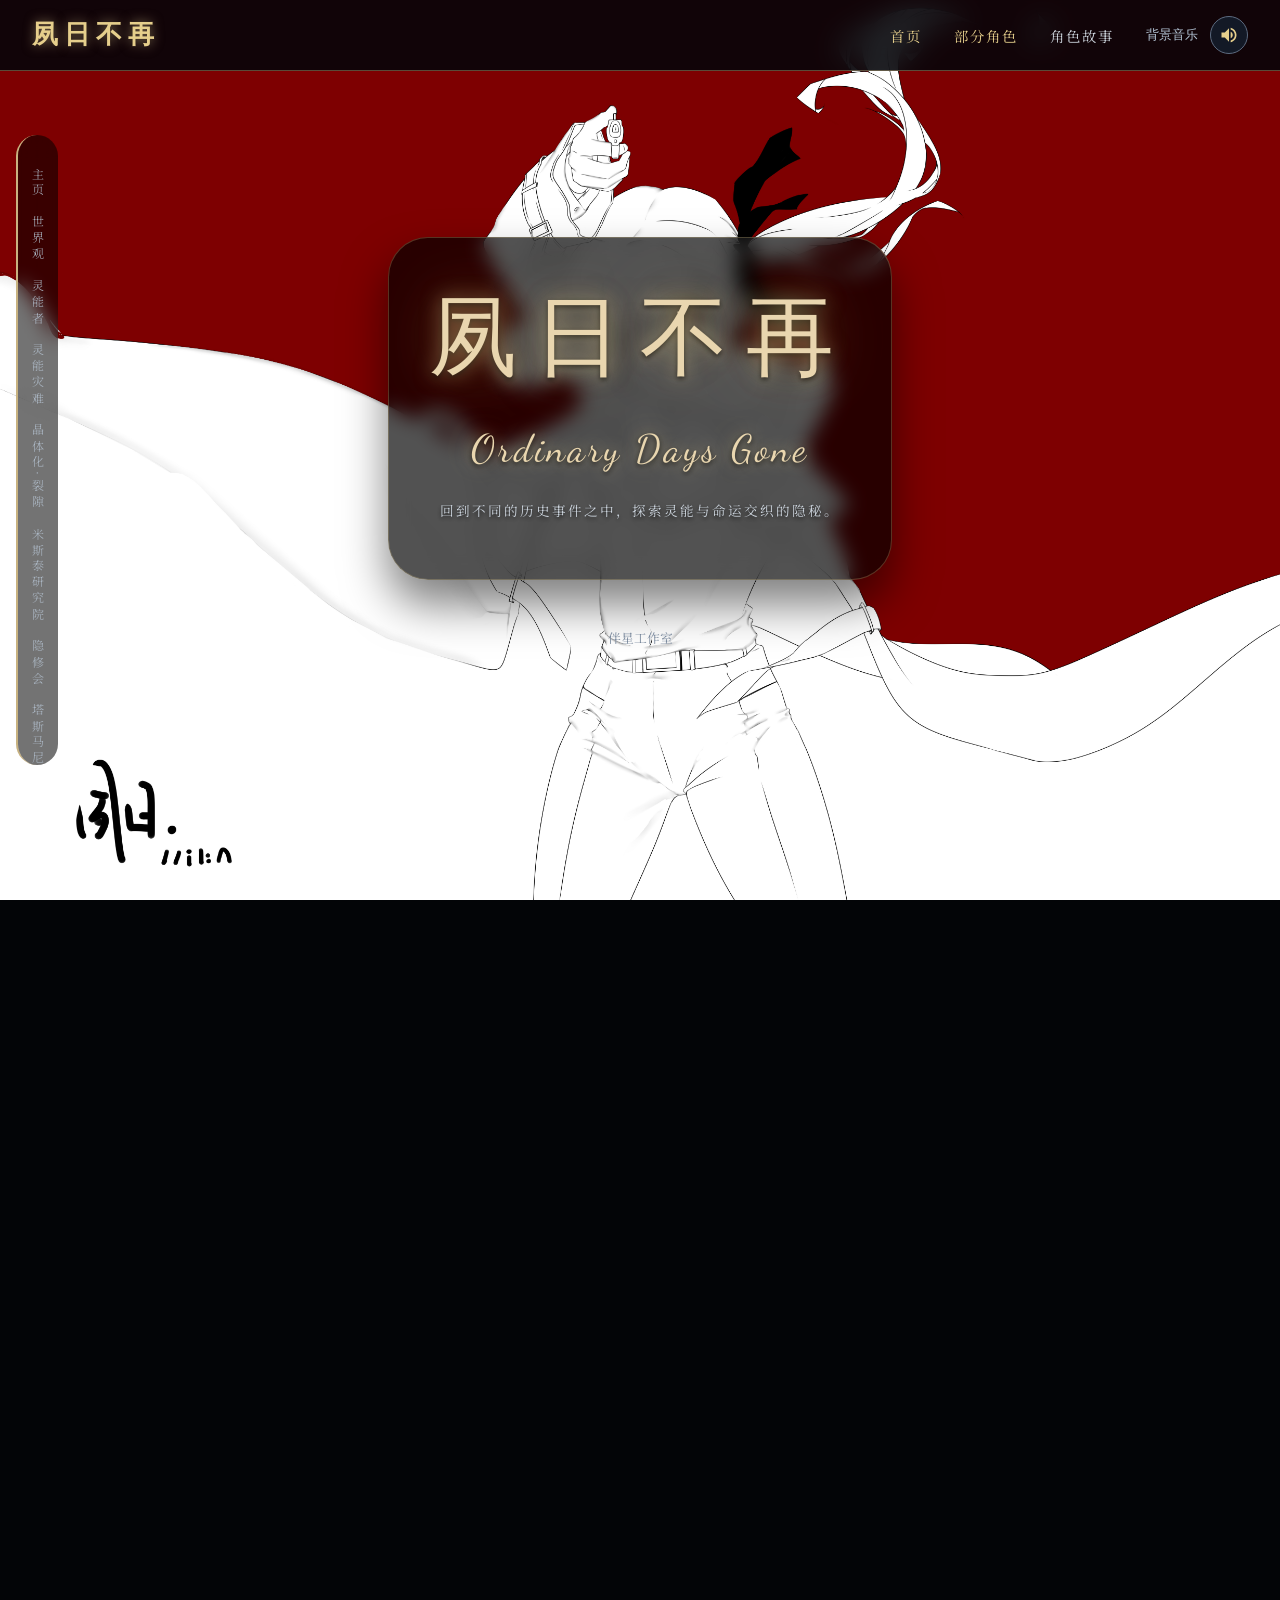
==== index.html @ e1bbaede "移动端适配：logo禁止换行、iframe容器顶部跟随头部实际高度、故事页小屏排版优化" ====
﻿<!DOCTYPE html>
<html lang="zh-CN">
<head>
    <meta charset="UTF-8">
    <meta name="viewport" content="width=device-width, initial-scale=1.0, user-scalable=no">
    <meta name="description" content="《夙日不再》是一款角色扮演策略ACG游戏，回到不同的历史事件之中，探索历史的神秘冒险！">
    <meta name="keywords" content="夙日不再,灵能,世界观,角色扮演">
    <meta name="author" content="伴星工作室">
    <title>夙日不再 | 官方网站</title>
    
    <link href="https://fonts.googleapis.com/css2?family=Noto+Serif+SC:wght@300;400;700;900&family=Cinzel+Decorative:wght@400;700;900&family=Dancing+Script:wght@400;700&display=swap" rel="stylesheet">
    
    <style>
        /* ---------- 全局重置 ---------- */
        * {
            margin: 0;
            padding: 0;
            box-sizing: border-box;
        }

        html {
            scroll-behavior: smooth;
            overflow: hidden;
            height: 100%;
        }

        body {
            font-family: 'Noto Serif SC', 'KaiTi', serif;
            background: #030507;
            color: #ccd4dc;
            overflow: hidden;
            height: 100%;
            -webkit-font-smoothing: antialiased;
            transition: background 0.2s;
        }

        /* GPU 加速 */
        .gpu {
            will-change: transform, opacity;
            backface-visibility: hidden;
        }

        /* 全局复古纹理 + 噪点背景（默认效果，非主页时生效） */
        body::before {
            content: '';
            position: fixed;
            inset: 0;
            background: 
                linear-gradient(30deg, transparent 48%, rgba(70, 90, 110, 0.08) 50%, transparent 52%),
                linear-gradient(-30deg, transparent 48%, rgba(70, 90, 110, 0.06) 50%, transparent 52%),
                repeating-linear-gradient(0deg, transparent, transparent 2px, rgba(30,35,45,0.05) 2px, rgba(30,35,45,0.05) 4px),
                repeating-linear-gradient(90deg, transparent, transparent 2px, rgba(30,35,45,0.05) 2px, rgba(30,35,45,0.05) 4px),
                url('https://assets.codepen.io/3522978/noise.png'), 
                radial-gradient(circle at 30% 20%, #0a0f1a, #010101);
            background-blend-mode: overlay, screen, multiply, normal;
            opacity: 0.85;
            pointer-events: none;
            z-index: -2;
            transition: opacity 0.3s ease;
        }

        /* 半调斑点覆层（默认） */
        .halftone-overlay {
            position: fixed;
            inset: 0;
            width: 100vw;
            height: 100vh;
            object-fit: cover;
            pointer-events: none;
            mix-blend-mode: overlay;
            opacity: 0.12;
            z-index: -1;
            transition: opacity 0.3s ease;
        }

        /* 复古浮动元素组（默认） */
        .vintage-bg {
            position: fixed;
            inset: 0;
            pointer-events: none;
            z-index: 0;
            overflow: hidden;
            transition: opacity 0.3s ease;
        }
        .vintage-element {
            position: absolute;
            background-size: cover;
            background-position: center;
            background-repeat: no-repeat;
            opacity: 0.50;
            mix-blend-mode: screen;
            animation: driftVintage linear infinite, pulseVintage 28s ease-in-out infinite alternate;
        }
        @keyframes driftVintage {
            0% { transform: translate(0, 0) rotate(0deg); }
            100% { transform: translate(110px, 110px) rotate(360deg); }
        }
        @keyframes pulseVintage {
            0% { opacity: 0.45; filter: brightness(0.95); }
            100% { opacity: 0.55; filter: brightness(1.05); }
        }
        .v1 { background-image: url('https://i0.wp.com/heritagecalling.com/wp-content/uploads/2024/12/DP114585-St-Marys-Church-Kempley-Gloucestershire.jpg?ssl=1'); width: 380px; height: 380px; top: 3%; left: 0%; animation-duration: 170s, 24s; transform: rotate(50deg); }
        .v2 { background-image: url('https://www.nationalww2museum.org/sites/default/files/2020-05/Riveter.jpg'); width: 550px; height: 180px; top: 18%; right: 4%; animation-duration: 190s, 28s; }
        .v3 { background-image: url('https://render.fineartamerica.com/images/rendered/default/greeting-card/images/artworkimages/medium/2/andy-warhol-high-resolution-photo-art-collage-andy-warhol-collage.jpg'); width: 280px; height: 450px; bottom: 8%; left: 6%; animation-duration: 150s, 20s; transform: rotate(-32deg); }
        .v4 { background-image: url('https://rubberdiamond.wordpress.com/wp-content/uploads/2014/01/schwitters.jpg'); width: 420px; height: 420px; top: 38%; left: 48%; animation-duration: 210s, 35s; transform: rotate(22deg); }
        .v5 { background-image: url('https://www.heritage-print.com/p/731/study-poster-1920-artist-lissitzky-15000613.jpg.webp'); width: 620px; height: 140px; bottom: 4%; right: 8%; animation-duration: 180s, 26s; }
        .v6 { background-image: url('https://blog.architizer.com/wp-content/uploads/deconstructivism.jpeg'); width: 230px; height: 560px; top: 6%; right: 1%; animation-duration: 160s, 22s; transform: rotate(90deg); }
        .v7 { background-image: url('https://d31sxl6qgne2yj.cloudfront.net/wordpress/wp-content/uploads/20190102164052/Punk-Album-Covers-11x16.jpg'); width: 460px; height: 330px; bottom: 28%; left: 28%; animation-duration: 200s, 30s; transform: rotate(-28deg); }
        .v8 { background-image: url('https://smarthistory.org/wp-content/uploads/2021/02/50935568273_37699017c0_o-scaled.jpg'); width: 350px; height: 130px; top: 50%; left: 12%; animation-duration: 140s, 18s; }
        .v9 { background-image: url('https://postergroup.com/cdn/shop/products/Men-Working-Together-Poster.jpg?v=1746051175'); width: 180px; height: 400px; top: 12%; left: 62%; animation-duration: 230s, 38s; transform: rotate(72deg); }
        .v10 { background-image: url('https://m.media-amazon.com/images/I/81SOUO-NbkL.jpg'); width: 560px; height: 280px; bottom: 18%; right: 22%; animation-duration: 170s, 27s; }
        .v11 { background-image: url('https://cdn.britannica.com/94/5594-050-1C1166D6/Annunciation-Fra-Angelico-Florence-Museum-of-San.jpg'); width: 300px; height: 300px; top: 62%; left: 40%; animation-duration: 220s, 32s; transform: rotate(-45deg); }
        .v12 { background-image: url('https://cdn11.bigcommerce.com/s-yzgoj/images/stencil/1280x1280/products/1320435/1708788/PSTJPA100339M__22686.1519281927.jpg?c=2'); width: 440px; height: 220px; top: 30%; left: 4%; animation-duration: 180s, 25s; }
        .v13 { background-image: url('https://divinity.uchicago.edu/sites/default/files/styles/sightings_article_featured_image/public/2020-01/2c304455-66ca-4ae4-adc3-ba0ccc06b408_1_201_a.jpeg?itok=9v54XcIG'); width: 400px; height: 350px; top: 8%; left: 55%; animation-duration: 160s, 23s; transform: rotate(30deg); }
        .v14 { background-image: url('https://www.saic.edu/sites/default/files/shorthand/stories/0Hw0PwtaAa/2025-09-29T19%3A38%3A15.732Z/assets/vpUp9CR2Fi/kurt-schwitters-843x626.jpg'); width: 500px; height: 200px; bottom: 35%; right: 10%; animation-duration: 190s, 27s; }
        .v15 { background-image: url('https://cdn.kastatic.org/ka-perseus-images/aa552552150213036b99363b0dfb8ae811b8c08d.jpg'); width: 350px; height: 400px; top: 45%; right: 15%; animation-duration: 200s, 30s; transform: rotate(-20deg); }

        /* ----- 固定头部 ----- */
        .global-header {
            position: fixed;
            top: 0;
            left: 0;
            width: 100%;
            padding: 1rem 2rem;
            display: flex;
            justify-content: space-between;
            align-items: center;
            z-index: 200;
            background: rgba(3, 5, 10, 0.88);
            backdrop-filter: blur(14px);
            border-bottom: 1px solid rgba(200, 180, 128, 0.4);
            font-family: 'Cinzel Decorative', cursive;
            pointer-events: auto;
        }
        .logo h1 {
            font-size: 1.6rem;
            letter-spacing: 6px;
            color: #e6cf8c;
            text-shadow: 0 0 12px rgba(200, 180, 128, 0.6);
            margin: 0;
            white-space: nowrap;
        }
        .nav-links {
            display: flex;
            gap: 2rem;
            align-items: center;
            flex-wrap: wrap;
        }
        .nav-links a {
            text-decoration: none;
            color: #ccd4dc;
            font-size: 0.9rem;
            letter-spacing: 2px;
            transition: all 0.3s;
            font-family: 'Noto Serif SC', serif;
        }
        .nav-links a#navHome,
        .nav-links a#navCharacters {
            color: #e6cf8c;
        }
        .nav-links a#navHome:hover,
        .nav-links a#navCharacters:hover {
            color: #f5e6b5;
            text-shadow: 0 0 5px #e6cf8c;
        }
        .nav-links a#navStories {
            color: #ccd4dc;
        }
        .nav-links a#navStories:hover {
            color: #e6cf8c;
            text-shadow: 0 0 5px #e6cf8c;
        }
        .volume-panel {
            display: flex;
            align-items: center;
            gap: 12px;
            color: #b0c0d0;
            font-size: 0.8rem;
        }
        .volume-btn {
            width: 38px;
            height: 38px;
            background: rgba(20, 30, 45, 0.8);
            border-radius: 50%;
            display: flex;
            align-items: center;
            justify-content: center;
            cursor: pointer;
            border: 1px solid #5c6b80;
            transition: all 0.3s;
        }
        .volume-btn:hover { background: #2a3a4e; box-shadow: 0 0 10px #e6cf8c; }
        .volume-btn svg { width: 20px; fill: #e6cf8c; }

        /* 侧边导航栏 */
        .sidebar-nav {
            position: fixed;
            max-height: 70vh;
            overflow-y: auto;
            left: 1rem;
            top: 50%;
            transform: translateY(-50%);
            z-index: 99;
            background: rgba(0, 0, 0, 0.55);
            backdrop-filter: blur(10px);
            padding: 1rem 0.6rem;
            border-radius: 32px;
            border-left: 2px solid #c8b280;
            font-size: 0.7rem;
            font-weight: 300;
            font-family: 'Noto Serif SC', serif;
            pointer-events: auto;
            transition: opacity 0.3s;
        }
        .sidebar-nav ul { list-style: none; }
        .sidebar-nav li {
            margin: 1rem 0;
            writing-mode: vertical-rl;
            text-orientation: mixed;
            letter-spacing: 4px;
            cursor: pointer;
            color: #acb8c5;
            transition: all 0.3s;
            font-size: 0.75rem;
        }
        .sidebar-nav li:hover { color: #e6cf8c; text-shadow: 0 0 6px #e6cf8c; transform: scale(1.05); }

        /* 全屏滚动 wrapper */
        .pages-wrapper {
            height: 100vh;
            will-change: transform;
            transition: transform 0.9s cubic-bezier(0.2, 0.9, 0.3, 1.1);
            transform: translateZ(0);
        }
        .page {
            height: 100vh;
            width: 100vw;
            display: flex;
            flex-direction: column;
            justify-content: center;
            align-items: center;
            position: relative;
            overflow-y: auto;
            overflow-x: hidden;
            scroll-behavior: smooth;
            padding: 5rem 2rem;
            opacity: 0;
            transition: opacity 0.5s ease 0.2s;
        }
        .page.visible {
            opacity: 1;
        }
        .page::-webkit-scrollbar { width: 5px; }
        .page::-webkit-scrollbar-track { background: #0a0f18; }
        .page::-webkit-scrollbar-thumb { background: #5c6b80; border-radius: 4px; }
        .sidebar-nav::-webkit-scrollbar { width: 3px; }
        .sidebar-nav::-webkit-scrollbar-track { background: transparent; }
        .sidebar-nav::-webkit-scrollbar-thumb { background: #5c6b80; border-radius: 4px; }

        /* 默认胶片框风格 */
        .film-frame {
            background: rgba(12, 16, 22, 0.85);
            backdrop-filter: blur(4px);
            padding: 2.5rem 3rem;
            margin: 1.5rem auto;
            max-width: 1100px;
            width: 90%;
            box-shadow: 20px 20px 50px rgba(0,0,0,0.8), inset 0 1px 0 rgba(255,255,255,0.05);
            position: relative;
            border-left: 28px solid #0a0e14;
            border-right: 28px solid #0a0e14;
        }
        .film-frame::before, .film-frame::after {
            content: '';
            position: absolute;
            top: 0;
            width: 28px;
            height: 100%;
            background: repeating-linear-gradient(to bottom, #0a0e14 0px, #0a0e14 12px, #ffffff20 12px, #ffffff20 28px, #0a0e14 28px, #0a0e14 40px);
            animation: filmRoll 2s linear infinite;
        }
        .film-frame::before { left: 0; }
        .film-frame::after { right: 0; }
        @keyframes filmRoll { 0% { background-position: 0 0; } 100% { background-position: 0 40px; } }

        /* ---------- 主页专用背景 (失重.jpg 最高优先级且完全不透明) ---------- */
        .bg-special-page {
            position: relative;
            overflow: hidden;
            background: #0a0c12;
        }
        .bg-special-page::before {
            content: '';
            position: absolute;
            inset: 0;
            background-image: url('pages/失重.jpg');
            background-size: cover;
            background-position: center 30%;
            background-repeat: no-repeat;
            background-attachment: local;
            z-index: 0;
            pointer-events: none;
        }
        
        /* 主页文字容器：增强可读性，同时背景图片完全透出无任何覆盖层干扰 */
        .bg-special-page .page-content-center {
            position: relative;
            z-index: 1;
            text-align: center;
            max-width: 900px;
            margin: 0 auto;
            background: rgba(0, 0, 0, 0.68);
            backdrop-filter: blur(10px);
            padding: 2.5rem;
            border-radius: 40px;
            border: 1px solid rgba(230, 207, 140, 0.25);
            box-shadow: 0 25px 45px rgba(0,0,0,0.5);
        }
        
        /* 主页去除胶片框的额外装饰 */
        .bg-special-page .film-frame {
            background: rgba(8, 12, 18, 0.7);
            backdrop-filter: blur(8px);
            border: none;
            box-shadow: 0 15px 35px rgba(0,0,0,0.5);
            border-left: 0;
            border-right: 0;
            padding: 2rem 2rem;
        }
        .bg-special-page .film-frame::before,
        .bg-special-page .film-frame::after {
            display: none;
        }
        
        /* ---- 关键：主页模式下彻底隐藏干扰层，让失重.jpg 成为唯一背景且完全不透明 ---- */
        body.homepage-clean::before {
            display: none !important;
            background: none !important;
            opacity: 0 !important;
        }
        body.homepage-clean .halftone-overlay {
            display: none !important;
            opacity: 0 !important;
        }
        body.homepage-clean .vintage-bg {
            display: none !important;
        }
        
        /* 其他页面标题样式 */
        h4 {
            font-family: 'Cinzel Decorative', cursive;
            font-size: 2.2rem;
            color: #d4bc8c;
            margin-bottom: 1.2rem;
            letter-spacing: 4px;
            border-left: 4px solid #d4bc8c;
            padding-left: 1rem;
        }
        p, ul li {
            line-height: 1.75;
            font-size: 1rem;
            color: #cad2db;
            margin-bottom: 1rem;
        }
        .redacted-inline {
            display: inline-block;
            background: #8a9ab0;
            height: 1.2em;
            margin: 0 6px;
            vertical-align: middle;
            border-radius: 2px;
        }
        .redacted-inline.short { width: 70px; }
        .redacted-inline.medium { width: 120px; }
        .redacted-inline.long { width: 190px; }
        .redacted-inline.xlong { width: 260px; }
        .img-placeholder {
            background: #0e141f;
            height: 220px;
            margin: 2rem 0;
            display: flex;
            align-items: center;
            justify-content: center;
            color: #5c6b80;
            border: 1px solid #2e3a48;
        }
        .hero-title {
            font-family: 'Cinzel Decorative', cursive;
            font-size: clamp(3rem, 10vw, 5.5rem);
            letter-spacing: 0.2em;
            color: #e9d6af;
            text-shadow:
                0 0 20px rgba(230, 207, 140, 0.6),
                0 0 60px rgba(200, 170, 90, 0.35),
                0 0 100px rgba(180, 140, 60, 0.2),
                0 2px 4px rgba(0, 0, 0, 0.7);
            animation: titleGlow 3s ease-in-out infinite alternate;
        }
        @keyframes titleGlow {
            0% {
                text-shadow:
                    0 0 20px rgba(230, 207, 140, 0.6),
                    0 0 60px rgba(200, 170, 90, 0.35),
                    0 0 100px rgba(180, 140, 60, 0.2),
                    0 2px 4px rgba(0, 0, 0, 0.7);
            }
            100% {
                text-shadow:
                    0 0 35px rgba(240, 220, 160, 0.75),
                    0 0 80px rgba(210, 180, 100, 0.5),
                    0 0 130px rgba(190, 150, 70, 0.3),
                    0 2px 4px rgba(0, 0, 0, 0.7);
            }
        }

        /* 英文花体副标题 */
        .intro-desc .eng-subtitle {
            font-family: 'Dancing Script', cursive;
            font-size: clamp(1.6rem, 4.5vw, 2.4rem);
            color: #e9d6af;
            letter-spacing: 0.08em;
            text-shadow:
                0 0 15px rgba(230, 207, 140, 0.5),
                0 0 40px rgba(200, 170, 90, 0.25),
                0 2px 4px rgba(0, 0, 0, 0.6);
            animation: subGlow 4s ease-in-out infinite alternate;
        }
        @keyframes subGlow {
            0% {
                text-shadow:
                    0 0 15px rgba(230, 207, 140, 0.5),
                    0 0 40px rgba(200, 170, 90, 0.25),
                    0 2px 4px rgba(0, 0, 0, 0.6);
            }
            100% {
                text-shadow:
                    0 0 25px rgba(240, 220, 160, 0.65),
                    0 0 55px rgba(210, 180, 100, 0.4),
                    0 2px 4px rgba(0, 0, 0, 0.6);
            }
        }
        footer {
            position: relative;
            z-index: 1;
            margin-top: 2rem;
            text-align: center;
            padding: 1rem;
            color: #79889c;
            font-size: 0.8rem;
            width: 100%;
        }

        /* iframe 容器 */
        .iframe-container {
            position: fixed;
            top: var(--header-h, 70px);
            left: 0;
            width: 100%;
            height: calc(100% - var(--header-h, 70px));
            z-index: 50;
            background: #030507;
            visibility: hidden;
            opacity: 0;
            pointer-events: none;
            transition: opacity 0.25s ease, visibility 0.25s ease;
        }
        .iframe-container.active {
            visibility: visible;
            opacity: 1;
            pointer-events: auto;
        }
        .iframe-container iframe {
            width: 100%;
            height: 100%;
            border: none;
            background: #030507;
        }

        /* 响应式微调 */
        @media (max-width: 768px) {
            .global-header { padding: 0.5rem 1rem; }
            .logo h1 { font-size: 1.2rem; letter-spacing: 3px; }
            .nav-links { gap: 0.8rem; }
            .nav-links a { font-size: 0.7rem; }
            .sidebar-nav { display: none; }
            .bg-special-page h4 { font-size: 1.8rem; }
            .film-frame { padding: 1.2rem; border-left-width: 16px; border-right-width: 16px; }
            .bg-special-page .page-content-center { padding: 1.5rem; margin: 0 1rem; }
        }
        
        /* 增强文字阴影，背景图完全不被干扰情况下确保阅读性 */
        .bg-special-page .hero-title {
            text-shadow:
                0 0 20px rgba(230, 207, 140, 0.6),
                0 0 60px rgba(200, 170, 90, 0.35),
                0 0 100px rgba(180, 140, 60, 0.2),
                0 2px 5px rgba(0,0,0,0.8);
        }
        .bg-special-page .intro-desc .eng-subtitle {
            text-shadow:
                0 0 15px rgba(230, 207, 140, 0.5),
                0 0 40px rgba(200, 170, 90, 0.25),
                0 2px 5px rgba(0,0,0,0.8);
        }
        .bg-special-page .intro-desc p:not(.eng-subtitle) {
            text-shadow: 0 2px 5px rgba(0,0,0,0.8);
        }
    </style>
</head>
<body>

<!-- 半调层 + 复古背景（主页模式下会被隐藏） -->
<img class="halftone-overlay" src="data:image/svg+xml;utf8,%3Csvg%20xmlns%3D'http%3A%2F%2Fwww.w3.org%2F2000%2Fsvg'%20width%3D'6'%20height%3D'6'%3E%3Ccircle%20cx%3D'1.5'%20cy%3D'1.5'%20r%3D'1'%20fill%3D'white'%20fill-opacity%3D'0.55'%2F%3E%3C%2Fsvg%3E" alt="" decoding="async">
<div class="vintage-bg">
    <div class="vintage-element v1"></div><div class="vintage-element v2"></div><div class="vintage-element v3"></div>
    <div class="vintage-element v4"></div><div class="vintage-element v5"></div><div class="vintage-element v6"></div>
    <div class="vintage-element v7"></div><div class="vintage-element v8"></div><div class="vintage-element v9"></div>
    <div class="vintage-element v10"></div><div class="vintage-element v11"></div><div class="vintage-element v12"></div>
    <div class="vintage-element v13"></div><div class="vintage-element v14"></div><div class="vintage-element v15"></div>
</div>

<!-- 固定头部 -->
<div class="global-header">
    <div class="logo"><h1>夙日不再</h1></div>
    <div class="nav-links">
        <a href="#" id="navHome">首页</a>
        <a href="#" id="navCharacters">部分角色</a>
        <a href="#" id="navStories">角色故事</a>
        <div class="volume-panel">
            <span>背景音乐</span>
            <div id="volumeBtn" class="volume-btn">
                <svg viewBox="0 0 24 24"><path d="M3 9v6h4l5 5V4L7 9H3zm13.5 3c0-1.77-1.02-3.29-2.5-4.03v8.05c1.48-.73 2.5-2.25 2.5-4.02zM14 3.23v2.06c2.89.86 5 3.54 5 6.71s-2.11 5.85-5 6.71v2.06c4.01-.91 7-4.49 7-8.77s-2.99-7.86-7-8.77z"/></svg>
            </div>
        </div>
    </div>
</div>

<!-- 侧边导航栏 -->
<div class="sidebar-nav" id="sidebarNav">
    <ul>
        <li data-page="0">主页</li>            
        <li data-page="1">世界观</li>          
        <li data-page="2">灵能者</li>
        <li data-page="3">灵能灾难</li>
        <li data-page="4">晶体化·裂隙</li>
        <li data-page="5">米斯泰研究院</li>
        <li data-page="6">隐修会</li>
        <li data-page="7">塔斯马尼亚协约</li>
        <li data-page="8">斯卡尼亚都市</li>
        <li data-page="9">诺维科夫原则</li>
        <li data-page="10">历史物品与故事</li>
    </ul>
</div>

<!-- 全屏滚动主内容 -->
<div class="pages-wrapper" id="pagesWrapper">
    <!-- 第0页 主页（背景失重.jpg 最高优先级完全显示） -->
    <div class="page page-cover bg-special-page" id="page0">
        <div class="page-content-center">
            <div class="hero-title">夙日不再</div>
            <div class="intro-desc" style="background: transparent; margin-top: 1rem;">
                <p class="eng-subtitle">Ordinary Days Gone</p>
                <p style="font-size:0.85rem; letter-spacing:2px;">回到不同的历史事件之中，探索灵能与命运交织的隐秘。</p>
            </div>
        </div>
        <footer>伴星工作室</footer>
    </div>

    <!-- 第1页 世界观 -->
    <div class="page" id="page1">
        <div class="film-frame">
            <h3 style="font-family:'Cinzel Decorative'; font-size:2rem; text-align:center;">世界2048 · 简介</h3>
            <p>冷战后世界多极化，思潮复兴与灵能全球化，2035年进入后灵能时代；《塔斯马尼亚协约》仅能勉强维持稳定。灵能因便捷强大而受极端组织青睐，致使其频繁发动恐怖袭击。2040年纽约曼哈顿灵能灾难后，世界进入灵能反恐战争。</p>
            <p>在灵能反恐时代，有些组织将目光放在了历史的长河之中，独属于新时代的作战开始了序幕。</p>
        </div>
        <footer>© 伴星工作室</footer>
    </div>

    <!-- 第2页 灵能者 -->
    <div class="page" id="page2">
        <div class="film-frame"><h4>灵能 / 灵能者</h4><p>一种十分古老的超自然能力，拥有灵能的人被称为<span class="redacted-inline medium"></span>或是灵能者，他们都表现出拥有各种各样的<span class="redacted-inline xlong"></span>与特殊能力，他们在许多历史事件与现代社会的关键的角色，例如各种充满传奇色彩故事的历史角色<span class="redacted-inline long"></span><span class="redacted-inline xlong"></span>....。</p><p>灵能者的特殊能力通常与灵能者所属的文化和历史时代有关，<span class="redacted-inline medium"></span></p><p>但灵能者不能免疫灵能灾难所带来的物理上的灾害（例如灵能灾难所带来的重力异常等）<span class="redacted-inline medium"></span></p><p>灵能者即便各自说各自的母语，也能瞬间理解对方想要表达的字面意思。普通人则需要通过常规的翻译才可。<span class="redacted-inline medium"></span></p></div>
        <footer>© 伴星工作室</footer>
    </div>

    <!-- 第3页 灵能灾难 -->
    <div class="page" id="page3">
        <div class="film-frame">
            <h4>灵能灾难</h4>
            <p>世界遵循诺维科夫自洽性原则。使用特殊的灵能能力或装置能回到过去的时间线之中，如果有人想要破坏时间线改变既定的事实，那么当前时间线就会和历史冲突导致<span class="redacted-inline long"></span>或是灵能灾难。<span class="redacted-inline xlong"></span></p>
            <p>灵能灾难包括但不限于<span class="redacted-inline xlong"></span>以及天气剧变，地质活动，未知灾难，重力异常，甚至是被灵能能力爆发那一瞬间消失等现象<span class="redacted-inline xlong"></span>。</p>
            <div class="img-placeholder">【灵能灾难概念图】</div>
        </div>
        <footer>© 伴星工作室</footer>
    </div>

    <!-- 第4页 晶体化·裂隙 -->
    <div class="page" id="page4">
        <div class="film-frame"><h4>晶体化</h4><p>只有“灵能者”能够在这些灵能能量风暴中长期存活，普通人长期在其中会被灵能腐蚀出现<span class="redacted-inline xlong"></span>或是晶体化，<span class="redacted-inline long"></span></p><p>灵能者能够免疫晶体化但不能免疫灵能灾难所带来的物理上的灾害（例如天气剧变，地质活动，重力异常等）<span class="redacted-inline long"></span>。</p><h4 style="margin-top:1.5rem;">灾难中的裂隙</h4><p>灵能灾难之中时常伴随着时空裂隙，是连接另一个维度的入口。关于该裂隙我们的初步了解为<span class="redacted-inline medium"></span>。</p><p>穿越这些裂隙通常会回到<span class="redacted-inline medium"></span>或与导致发生灵能灾难，被改变的历史事件或时间段之中。</p></div>
        <footer>© 伴星工作室</footer>
    </div>

    <!-- 第5页 米斯泰研究院 -->
    <div class="page" id="page5">
        <div class="film-frame"><h4>米斯泰研究院</h4><p>米斯泰研究院是人类研究灵能的机构，米斯泰一词也是拉丁语之中神秘（mysterium）的简化音译。在罗马帝国时期就有了米斯泰研究院的雏形，现如今已经发展为全球化的灵能官方组织。</p><p>第二次世界大战后世界秩序趋于稳定，米斯泰研究院经过联合国授权成为各国承认的独立性组织，在现代社会的各个国家中都有相应的研究分支与执行部门，其职责为研究灵能和探索并救援受灵能影响的特殊地区与灾害地区。</p><p>其总部位于瑞士锡永。</p><div class="img-placeholder">【米斯泰研究院总部·锡永古城】</div></div>
        <footer>© 伴星工作室</footer>
    </div>

    <!-- 第6页 隐修会 -->
    <div class="page" id="page6">
        <div class="film-frame"><h4>隐修会</h4><p>历史上的一个秘密结社团体，有一种说法说他们就是从米斯泰研究院中分离出来的一股势力。虽然隐修会和研究院同样研究和利用灵能来让人类文明更好的发展，但其成员所经历的一切使他们逐渐的走向一种极端精英主义与<span class="redacted-inline xlong"></span>。据记载，历史中的玫瑰十字会等诸多秘密结社的神秘组织可能都与隐修会有诸多联系。</p><p>隐修会为了最终的目标会不择手段，包括但不限于威胁压迫，暗中操控，白色恐怖等。他们认为其余大部分的人没有团结和整合的价值，只有精英化的人才有价值。他们自称会为人类文明消灭任何“绊脚石”与<span class="redacted-inline medium"></span>。</p><p>锡安会的宗旨是极端精英政治甚至是蜂巢思维，他们认为人类目前的一切战争内斗，愚昧，狂热，无知都是因为有着个人自由意志的原因，并且大多数人并不会思考与<span class="redacted-inline xlong"></span>。</p></div>
        <footer>© 伴星工作室</footer>
    </div>

    <!-- 第7页 塔斯马尼亚协约 -->
    <div class="page" id="page7">
        <div class="film-frame"><h4>塔斯马尼亚协约</h4><p>第二次世界后期，随着战局逐渐的明朗，国际新秩序以及灵能管理规则需要重新被制定。历史中存在已久的米斯泰研究院与成立的联合国家组织在澳大利亚塔斯马尼亚岛上签订了塔斯马尼亚协约。：</p><ul><li>全球范围内的灵能者由各国政府辅助米斯泰研究院进行统筹登记与管理。</li><li>所有人类灵能者必须在居住地的米斯泰研究院分部进行登记，未登记的灵能者将被视为“黑户”。</li><li>米斯泰研究院须向联合国及相关国家定期公布登记灵能者的基本信息与能力评估。</li><li>灵能者本质上为拥有特殊能力的人类个体，受所有国际人权公约保护与各国法律约束。</li><li>灵能者与普通人类享有平等权利，禁止任何形式的歧视或迫害。</li><li>米斯泰研究院拥有独立的行政机构。若出现行政瘫痪等，由联合国灵能监督委员会介入。</li><li>米斯泰研究院为独立于联合国的特殊国际组织，受联合国成员国承认。</li><li>当灵能者涉及违法犯罪时，若当地司法系统无法有效审判，应移交米斯泰研究院特别法庭。</li><li>米斯泰研究院总部永久设于瑞士锡永，该地区为特别行政区。</li><li>米斯泰研究院可组建武装应急部队，部署前须获得事件所在国政府批准。</li><li>禁止任何国家或组织将灵能者能力用于非法军事目的或国际冲突。</li><li>各国须合作共享非机密灵能研究成果。</li><li>协约签署国承诺保护灵能者隐私，禁止未经授权的实验或能力剥夺。</li><li>协约可根据灵能事件与科技发展联合修订，但核心平等原则不可更改。</li></ul></div>
        <footer>© 伴星工作室</footer>
    </div>

    <!-- 第8页 斯卡尼亚隐蔽都市 -->
    <div class="page" id="page8">
        <div class="film-frame"><h4>斯卡尼亚隐蔽都市</h4><p>在历史之中，灵能者为了更好的研究灵能和保护自身，世界各地的灵能者都不约而同的选择了隐藏自己的行踪；他们聚集起来。</p><p>随着人类的交通、通信技术的发展，全世界各地的灵能者开始交流、互相学习，原本散落的聚集点逐渐变的集中。在第一次世界大战中，灵能者们组建了有史以来最大的隐秘都市“斯卡尼亚”。“斯卡尼亚”位于北欧北极圈深处针叶林中，此地因为灵能者设下的结界因此与现实之中的空间并无关联。关于“斯卡尼亚”，我们仅清楚其<span class="redacted-inline medium"></span>。</p><div class="img-placeholder">【斯卡尼亚隐蔽都市概念图】</div></div>
        <footer>© 伴星工作室</footer>
    </div>

    <!-- 第9页 诺维科夫自洽性原则 -->
    <div class="page" id="page9">
        <div class="film-frame"><h4>诺维科夫自洽性原则</h4><p>世界遵循诺维科夫自洽性原则，既定的历史事实无法被改变（或已经发生的事情不能改变），即使出现了变动，时间线会自动修正。</p><p>但有别有用心的人人为干预时间线的修正导致历史紊乱则很有可能引起蝴蝶效应，使得诺维科夫自洽性原则相悖。当时间线无法自我修正则会引起当前时代的灵能灾难。</p></div>
        <footer>© 伴星工作室</footer>
    </div>

    <!-- 第10页 历史物品与故事 -->
    <div class="page" id="page10">
        <div class="film-frame">
            <h4>历史物品与故事</h4>
            <p>除了灵能者以外，许多历史中记载的传奇物品也可能蕴含有这种未知的能力，例如朗基努斯之枪，都灵裹尸布，亚述石板....等历史中的物品。圣女贞德，扬·杰式卡，鲍德温等历史人物的传奇故事。他们的故事之中也充满了灵能的传奇色彩，这些故事有着灵能者的参与，这些传奇历史人物也留下了属于自己的圣器，但隐修会当前正在对这些圣器。隐修会的这一举动可能会导致时间线变动引发灵能灾难。。</p>
        </div>
        <footer>© 伴星工作室 | 更多传说即将揭晓</footer>
    </div>
</div>

<!-- iframe 容器 -->
<div class="iframe-container" id="iframeContainer">
    <iframe id="pageIframe" title="子页面内容" src="about:blank"></iframe>
</div>

<script>
    // ---------- 全屏滚动逻辑 ----------
    const pagesWrapper = document.getElementById('pagesWrapper');
    const pages = document.querySelectorAll('.page');
    let currentPage = 0;
    let isTransitioning = false;
    const totalPages = pages.length;

    // 核心：主页模式完全清除所有干扰层，让失重.jpg 高优先级展示且不透明
    function setHomepageCleanMode(enable) {
        if (enable) {
            document.body.classList.add('homepage-clean');
        } else {
            document.body.classList.remove('homepage-clean');
        }
    }

    function goToPage(page) {
        if (isTransitioning || page < 0 || page >= totalPages || page === currentPage) return;
        isTransitioning = true;
        currentPage = page;
        pagesWrapper.style.transform = `translateY(-${page * 100}vh)`;
        pages.forEach((p, idx) => {
            if (idx === page) p.classList.add('visible');
            else p.classList.remove('visible');
        });
        // 当切换到主页时，启用纯净背景模式(让失重.jpg完全显示)，离开主页则恢复复古纹理层
        setHomepageCleanMode(currentPage === 0);
        // 与 CSS 的 transform 0.9s 过渡时长保持一致，避免动画未结束就允许下一次翻页
        setTimeout(() => { isTransitioning = false; }, 900);
    }

    // 找到事件目标所在的可滚动容器（当前页 .page 或侧边栏 .sidebar-nav）
    function findScrollableContainer(el) {
        let target = el;
        while (target && target !== document.body) {
            if (target.classList &&
                (target.classList.contains('page') || target.classList.contains('sidebar-nav')) &&
                target.scrollHeight > target.clientHeight) {
                return target;
            }
            target = target.parentElement;
        }
        return null;
    }

    function isAtScrollEdge(container, deltaY) {
        const atTop = container.scrollTop <= 0;
        const atBottom = container.scrollTop + container.clientHeight >= container.scrollHeight - 1;
        return (deltaY > 0 && atBottom) || (deltaY < 0 && atTop);
    }

    let wheelLock = false;
    window.addEventListener('wheel', (e) => {
        if (wheelLock || isTransitioning) return;
        // 关键修复：当前页内容超出一屏时，先让内容滚动到底/顶，再触发翻页
        const scrollable = findScrollableContainer(e.target);
        if (scrollable && !isAtScrollEdge(scrollable, e.deltaY)) return;
        const delta = e.deltaY;
        let nextPage = currentPage;
        if (delta > 20) nextPage = Math.min(totalPages - 1, currentPage + 1);
        else if (delta < -20) nextPage = Math.max(0, currentPage - 1);
        if (nextPage !== currentPage) {
            e.preventDefault();
            wheelLock = true;
            goToPage(nextPage);
            setTimeout(() => { wheelLock = false; }, 900);
        }
    }, { passive: false });

    // 键盘导航：内容可滚时先滚动内容，到达边缘后翻页（Home/End 回到页首/页尾）
    window.addEventListener('keydown', (e) => {
        const t = e.target;
        if (t && t.closest && t.closest('a, button, input, textarea, select, audio, iframe')) return;
        if (wheelLock || isTransitioning) return;
        const activePage = pages[currentPage];
        if (!activePage) return;
        let dir = 0;
        let largeStep = false;
        if (e.key === 'ArrowDown' || e.key === 'PageDown') { dir = 1; largeStep = (e.key === 'PageDown'); }
        else if (e.key === 'ArrowUp' || e.key === 'PageUp') { dir = -1; largeStep = (e.key === 'PageUp'); }
        else if (e.key === ' ') { dir = e.shiftKey ? -1 : 1; largeStep = true; }
        else if (e.key === 'Home') { e.preventDefault(); activePage.scrollTo({ top: 0, behavior: 'smooth' }); return; }
        else if (e.key === 'End') { e.preventDefault(); activePage.scrollTo({ top: activePage.scrollHeight, behavior: 'smooth' }); return; }
        else return;

        e.preventDefault();
        const scrollable = activePage.scrollHeight > activePage.clientHeight;
        if (scrollable && !isAtScrollEdge(activePage, dir)) {
            const step = largeStep ? activePage.clientHeight * 0.9 : 80;
            activePage.scrollBy({ top: dir * step, behavior: 'smooth' });
            return;
        }
        const nextPage = dir > 0 ? Math.min(totalPages - 1, currentPage + 1) : Math.max(0, currentPage - 1);
        if (nextPage !== currentPage) {
            wheelLock = true;
            goToPage(nextPage);
            setTimeout(() => { wheelLock = false; }, 900);
        }
    });

    // 触屏滑动翻页（移动端侧边栏隐藏，需要滑动手势才能翻页；内容未滚到边缘时保持原生滚动）
    let touchStartX = null;
    let touchStartY = null;
    window.addEventListener('touchstart', (e) => {
        if (e.touches.length === 1) {
            touchStartX = e.touches[0].clientX;
            touchStartY = e.touches[0].clientY;
        }
    }, { passive: true });
    window.addEventListener('touchend', (e) => {
        if (touchStartY === null || wheelLock || isTransitioning) { touchStartX = touchStartY = null; return; }
        const t = e.changedTouches[0];
        const dy = touchStartY - t.clientY;
        const dx = touchStartX - t.clientX;
        touchStartX = touchStartY = null;
        if (Math.abs(dy) < 60 || Math.abs(dx) > Math.abs(dy)) return;
        const activePage = pages[currentPage];
        if (activePage && activePage.scrollHeight > activePage.clientHeight && !isAtScrollEdge(activePage, dy)) return;
        const nextPage = dy > 0 ? Math.min(totalPages - 1, currentPage + 1) : Math.max(0, currentPage - 1);
        if (nextPage !== currentPage) {
            wheelLock = true;
            goToPage(nextPage);
            setTimeout(() => { wheelLock = false; }, 900);
        }
    }, { passive: true });

    document.querySelectorAll('.sidebar-nav li').forEach(li => {
        li.addEventListener('click', () => {
            const pageIndex = parseInt(li.getAttribute('data-page'));
            if (!isNaN(pageIndex)) goToPage(pageIndex);
        });
    });
    pages[0].classList.add('visible');

    // ---------- iframe 页面跳转 ----------
    const iframeContainer = document.getElementById('iframeContainer');
    const iframe = document.getElementById('pageIframe');
    const sidebar = document.getElementById('sidebarNav');
    const navHome = document.getElementById('navHome');
    const navCharacters = document.getElementById('navCharacters');
    const navStories = document.getElementById('navStories');

    function showFullscreenMode() {
        iframeContainer.classList.remove('active');
        pagesWrapper.style.display = 'block';
        sidebar.style.opacity = '1';
        sidebar.style.pointerEvents = 'auto';
        // 从 iframe 子页面返回时重置翻页锁，保证 goToPage(0) 一定生效
        isTransitioning = false;
        wheelLock = false;
        currentPage = -1;
        goToPage(0);
    }

    function showIframePage(url) {
        pagesWrapper.style.display = 'none';
        sidebar.style.opacity = '0';
        sidebar.style.pointerEvents = 'none';
        iframe.src = url;
        iframeContainer.classList.add('active');
        // 进入子页面时一定要移除homepage-clean模式，恢复复古风格
        setHomepageCleanMode(false);
    }

    navHome.addEventListener('click', (e) => { e.preventDefault(); showFullscreenMode(); });
    navCharacters.addEventListener('click', (e) => { e.preventDefault(); showIframePage('pages/characters.html'); });
    navStories.addEventListener('click', (e) => { e.preventDefault(); showIframePage('pages/stories.html'); });

    // 头部高度自适应：移动端头部换行变高时，iframe 容器顶部随之调整
    const globalHeader = document.querySelector('.global-header');
    function syncHeaderHeight() {
        document.documentElement.style.setProperty('--header-h', globalHeader.offsetHeight + 'px');
    }
    syncHeaderHeight();
    window.addEventListener('resize', syncHeaderHeight);
    window.addEventListener('load', syncHeaderHeight);

    // 背景音乐逻辑
    const STORAGE_KEY = 'bgm_playing_state';
    let bgm = document.getElementById('bgm');
    if (!bgm) {
        bgm = document.createElement('audio');
        bgm.id = 'bgm';
        bgm.src = '背景.mp3';
        bgm.loop = true;
        bgm.preload = 'auto';
        document.body.appendChild(bgm);
    }
    const volumeBtnIcon = document.getElementById('volumeBtn');
    let isMuted = false;

    // 仅保留静音状态，不再恢复播放进度（每次进入从头播放）
    function restoreMutedState() {
        const saved = localStorage.getItem(STORAGE_KEY);
        if (saved) {
            try {
                const state = JSON.parse(saved);
                isMuted = state.muted || false;
                bgm.muted = isMuted;
                updateVolumeIcon();
            } catch(e) {}
        }
    }
    function saveMutedState() { try { localStorage.setItem(STORAGE_KEY, JSON.stringify({ muted: isMuted })); } catch(e) {} }

    function updateVolumeIcon() {
        if (isMuted) volumeBtnIcon.innerHTML = `<svg viewBox="0 0 24 24"><path d="M16.5 12c0-1.77-1.02-3.29-2.5-4.03v8.05c1.48-.73 2.5-2.25 2.5-4.02zM3 9v6h4l5 5V4L7 9H3z"/><line x1="1" y1="1" x2="23" y2="23" stroke="#e6cf8c" stroke-width="2"/></svg>`;
        else volumeBtnIcon.innerHTML = `<svg viewBox="0 0 24 24"><path d="M3 9v6h4l5 5V4L7 9H3zm13.5 3c0-1.77-1.02-3.29-2.5-4.03v8.05c1.48-.73 2.5-2.25 2.5-4.02zM14 3.23v2.06c2.89.86 5 3.54 5 6.71s-2.11 5.85-5 6.71v2.06c4.01-.91 7-4.49 7-8.77s-2.99-7.86-7-8.77z"/></svg>`;
    }

    // 多重用户交互解锁自动播放
    let audioUnlocked = false;
    function unlockAndPlay() {
        if (!audioUnlocked && bgm.paused && !isMuted) {
            bgm.play().catch(() => {});
            audioUnlocked = true;
        }
    }
    document.addEventListener('click', unlockAndPlay);
    document.addEventListener('keydown', unlockAndPlay);
    document.addEventListener('touchstart', unlockAndPlay);
    window.addEventListener('load', () => { if (!isMuted) bgm.play().catch(() => {}); });

    restoreMutedState();

    volumeBtnIcon.addEventListener('click', () => {
        isMuted = !isMuted;
        bgm.muted = isMuted;
        updateVolumeIcon();
        saveMutedState();
        if (!isMuted && bgm.paused) bgm.play().catch(()=>{});
    });

    window.addEventListener('beforeunload', () => saveMutedState());
    bgm.addEventListener('ended', () => { bgm.currentTime = 0; if(!isMuted) bgm.play(); });

    showFullscreenMode();
</script>

</body>
</html>
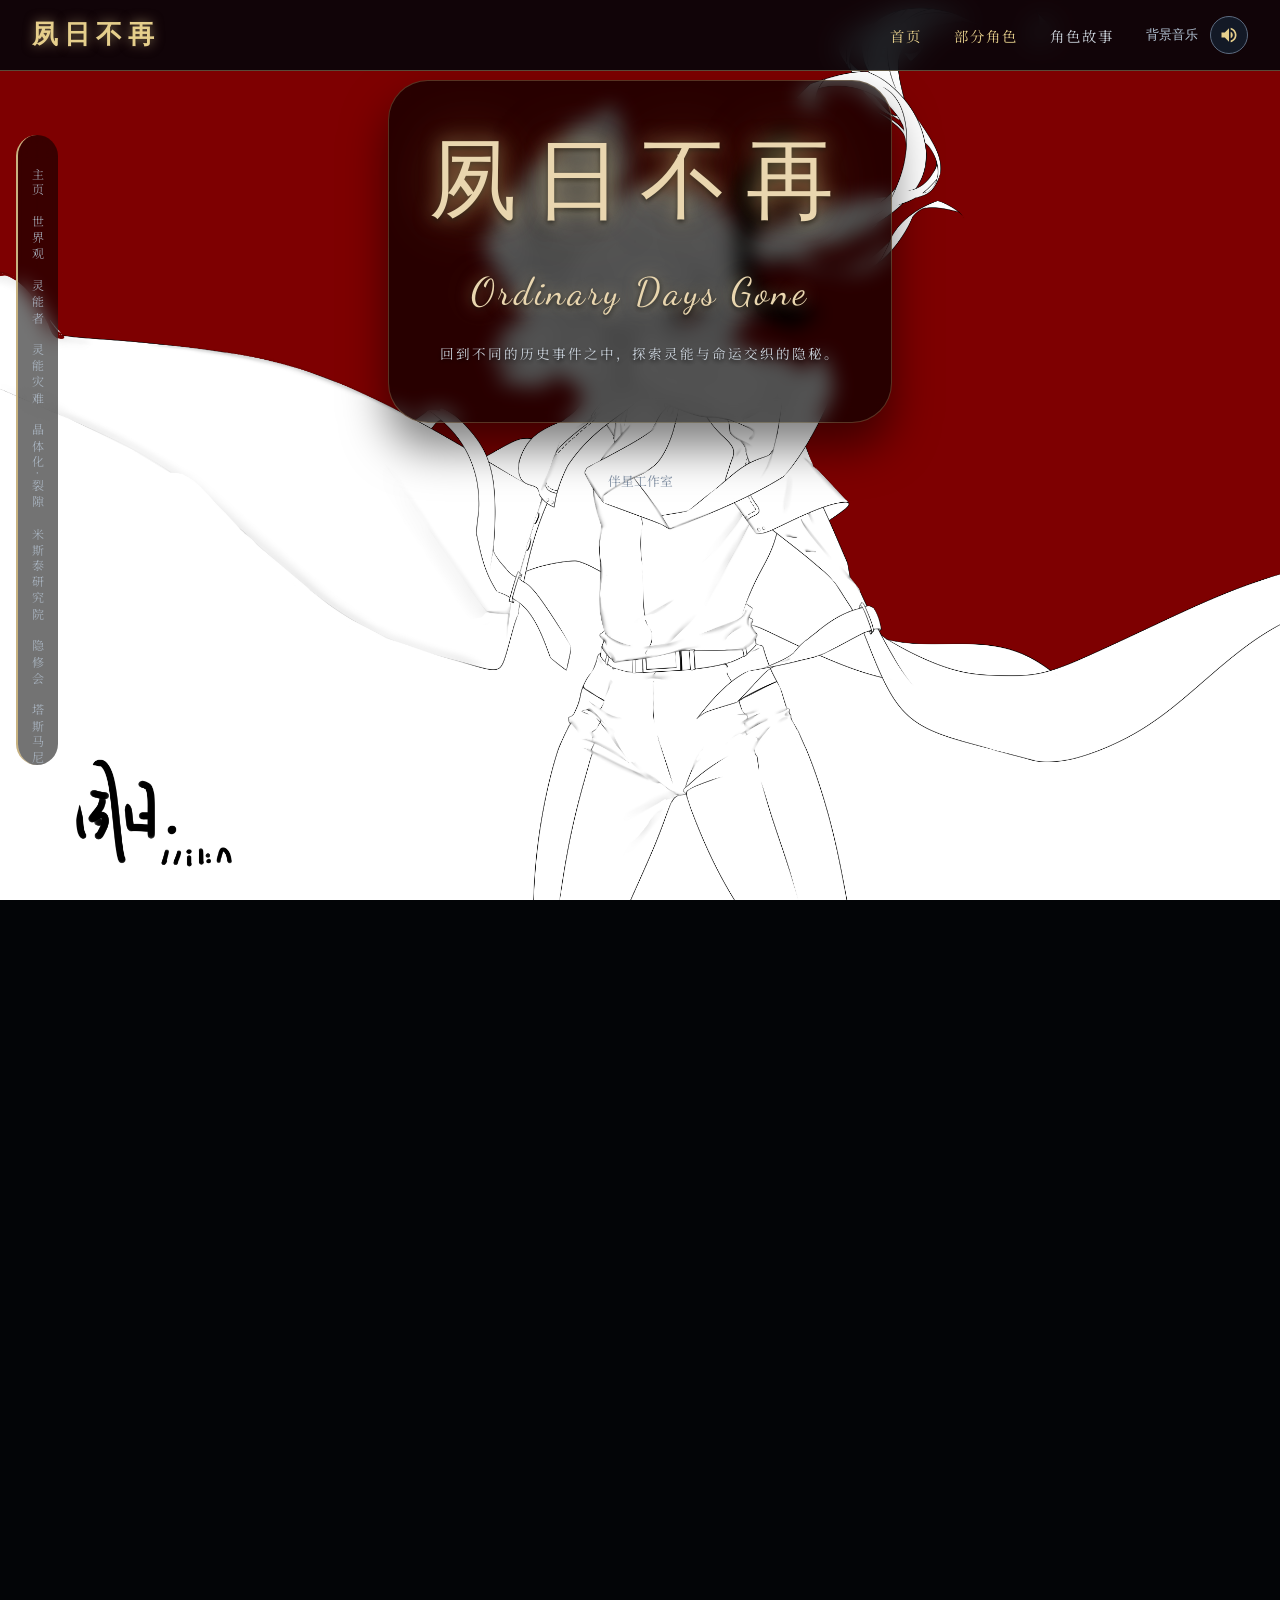
==== commit 423e9496: "修复长内容板块垂直居中裁切：改用自动外边距占位，内容短时居中、超长时从顶部完整可滚" ====
--- a/index.html
+++ b/index.html
@@ -237,7 +237,7 @@
             width: 100vw;
             display: flex;
             flex-direction: column;
-            justify-content: center;
+            justify-content: flex-start;
             align-items: center;
             position: relative;
             overflow-y: auto;
@@ -246,6 +246,12 @@
             padding: 5rem 2rem;
             opacity: 0;
             transition: opacity 0.5s ease 0.2s;
+        }
+        /* 内容不足一屏时上下均分空白实现垂直居中；超出一屏时占位收起，保证从顶部完整可读 */
+        .page::before,
+        .page::after {
+            content: '';
+            margin: auto;
         }
         .page.visible {
             opacity: 1;
@@ -282,6 +288,15 @@
         .film-frame::before { left: 0; }
         .film-frame::after { right: 0; }
         @keyframes filmRoll { 0% { background-position: 0 0; } 100% { background-position: 0 40px; } }
+
+        /* 胶片框内长文条款列表的阅读适配（塔斯马尼亚协约等） */
+        .film-frame ul {
+            padding-left: 1.4em;
+        }
+        .film-frame ul li {
+            margin-bottom: 0.7rem;
+            padding-left: 0.2em;
+        }
 
         /* ---------- 主页专用背景 (失重.jpg 最高优先级且完全不透明) ---------- */
         .bg-special-page {
@@ -485,6 +500,7 @@
             .sidebar-nav { display: none; }
             .bg-special-page h4 { font-size: 1.8rem; }
             .film-frame { padding: 1.2rem; border-left-width: 16px; border-right-width: 16px; }
+            .film-frame::before, .film-frame::after { width: 16px; }
             .bg-special-page .page-content-center { padding: 1.5rem; margin: 0 1rem; }
         }
         
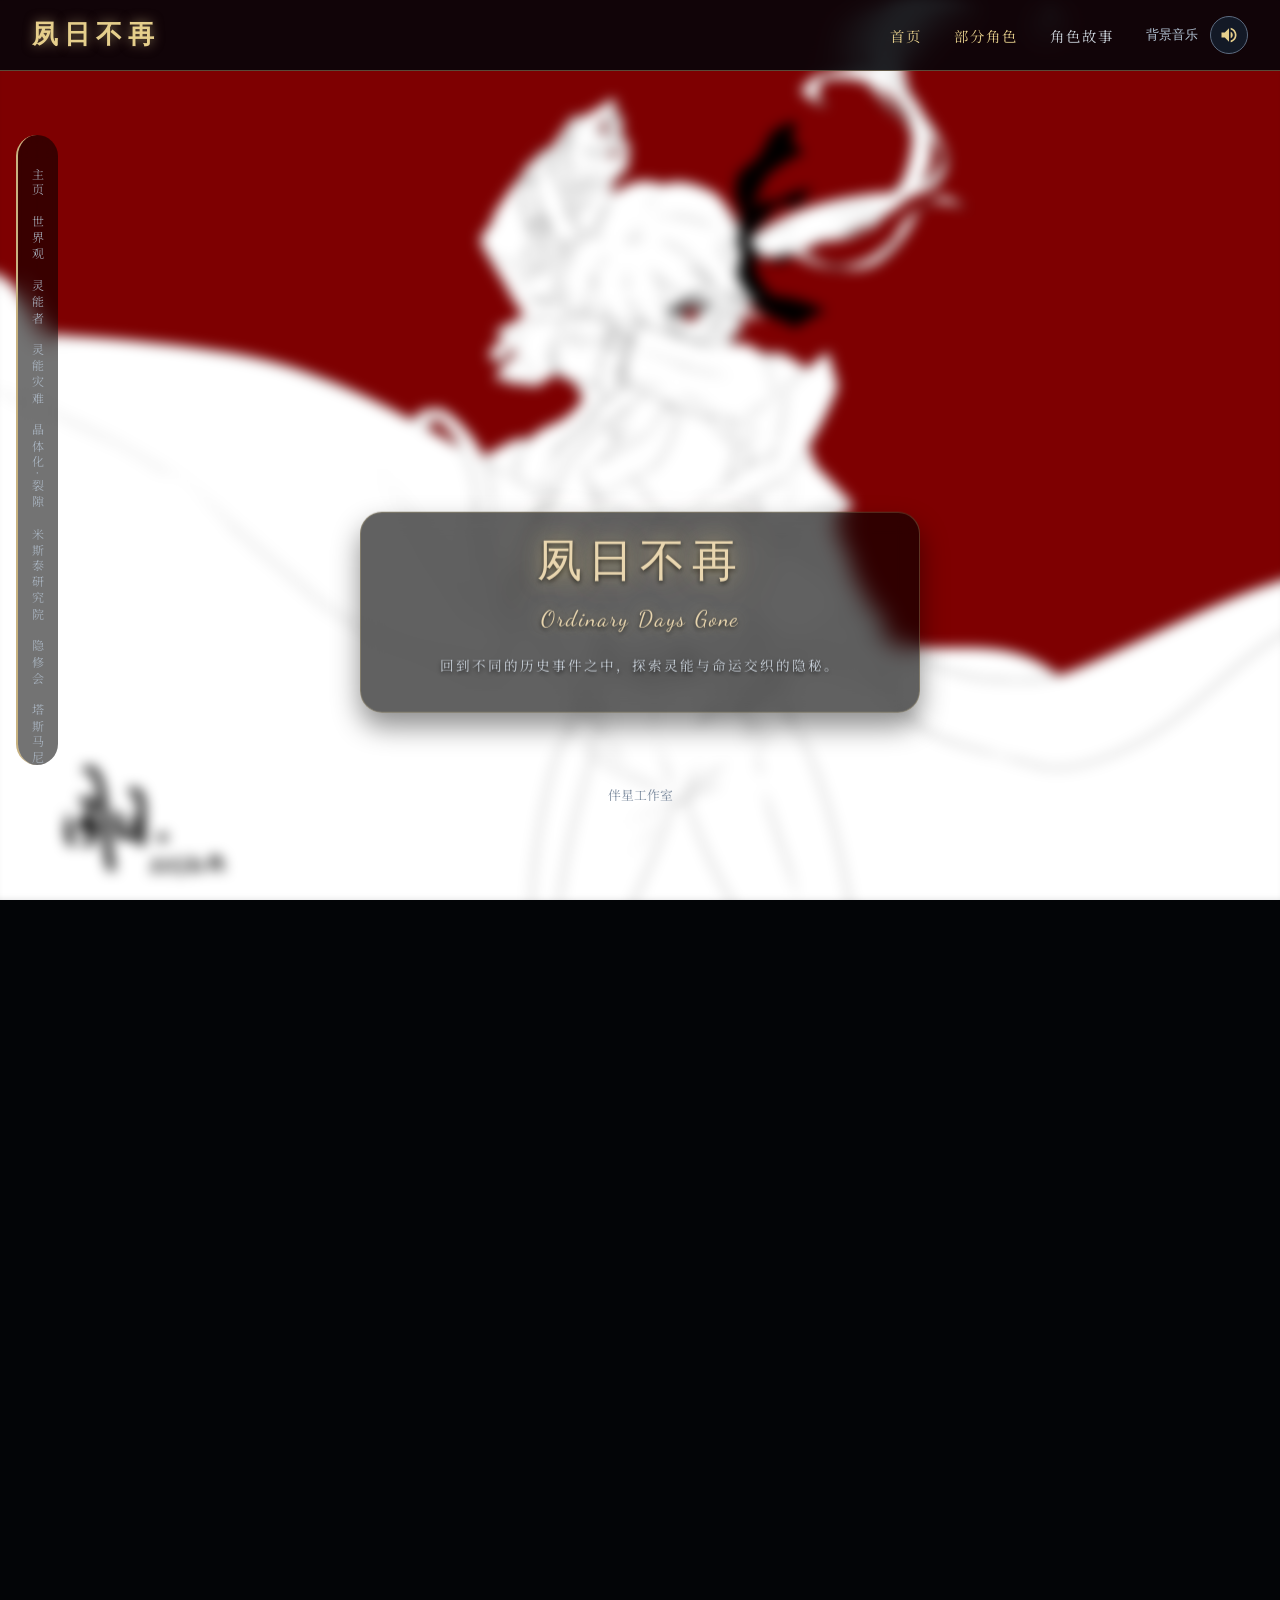
==== commit fe6b7f7a: "调整主页布局：标题框定位到角色腹部并缩小尺寸，背景图添加轻模糊效果 - 主页标题框（夙日不再）改为绝对定位，置于角色腹部高度 - 缩小标题框尺寸与字体，避免遮挡角色 - 背景图添加 6px 高斯模糊，" ====
--- a/index.html
+++ b/index.html
@@ -313,23 +313,53 @@
             background-position: center 30%;
             background-repeat: no-repeat;
             background-attachment: local;
+            filter: blur(6px);
+            transform: scale(1.02);
             z-index: 0;
             pointer-events: none;
         }
-        
-        /* 主页文字容器：增强可读性，同时背景图片完全透出无任何覆盖层干扰 */
+
+        /* 主页禁用默认上下占位居中，改为绝对定位到角色腹部。
+           注意：仅禁用 ::after 占位；::before 已被 .bg-special-page::before 占用承载背景图，
+           不可再对其使用 display:none，否则背景图消失。 */
+        .page.page-cover::after {
+            display: none;
+        }
+        .bg-special-page {
+            justify-content: flex-end;
+        }
+
+        /* 主页文字容器：定位到角色腹部，缩小尺寸以免遮挡 */
         .bg-special-page .page-content-center {
-            position: relative;
+            position: absolute;
+            top: 68%;
+            left: 50%;
+            transform: translate(-50%, -50%);
             z-index: 1;
             text-align: center;
-            max-width: 900px;
-            margin: 0 auto;
-            background: rgba(0, 0, 0, 0.68);
+            width: min(560px, 86%);
+            max-width: 560px;
+            margin: 0;
+            background: rgba(0, 0, 0, 0.62);
             backdrop-filter: blur(10px);
-            padding: 2.5rem;
-            border-radius: 40px;
+            padding: 1.1rem 1.4rem;
+            border-radius: 22px;
             border: 1px solid rgba(230, 207, 140, 0.25);
-            box-shadow: 0 25px 45px rgba(0,0,0,0.5);
+            box-shadow: 0 14px 28px rgba(0,0,0,0.45);
+        }
+        .bg-special-page .page-content-center .hero-title {
+            font-size: clamp(1.8rem, 5.5vw, 2.8rem);
+            letter-spacing: 0.15em;
+        }
+        .bg-special-page .page-content-center .intro-desc .eng-subtitle {
+            font-size: clamp(1rem, 2.6vw, 1.4rem);
+        }
+        .bg-special-page .page-content-center .intro-desc p:not(.eng-subtitle) {
+            font-size: 0.78rem;
+            letter-spacing: 1.5px;
+        }
+        .bg-special-page .page-content-center .intro-desc {
+            margin-top: 0.4rem !important;
         }
         
         /* 主页去除胶片框的额外装饰 */
@@ -623,7 +653,7 @@
 
     <!-- 第6页 隐修会 -->
     <div class="page" id="page6">
-        <div class="film-frame"><h4>隐修会</h4><p>历史上的一个秘密结社团体，有一种说法说他们就是从米斯泰研究院中分离出来的一股势力。虽然隐修会和研究院同样研究和利用灵能来让人类文明更好的发展，但其成员所经历的一切使他们逐渐的走向一种极端精英主义与<span class="redacted-inline xlong"></span>。据记载，历史中的玫瑰十字会等诸多秘密结社的神秘组织可能都与隐修会有诸多联系。</p><p>隐修会为了最终的目标会不择手段，包括但不限于威胁压迫，暗中操控，白色恐怖等。他们认为其余大部分的人没有团结和整合的价值，只有精英化的人才有价值。他们自称会为人类文明消灭任何“绊脚石”与<span class="redacted-inline medium"></span>。</p><p>锡安会的宗旨是极端精英政治甚至是蜂巢思维，他们认为人类目前的一切战争内斗，愚昧，狂热，无知都是因为有着个人自由意志的原因，并且大多数人并不会思考与<span class="redacted-inline xlong"></span>。</p></div>
+        <div class="film-frame"><h4>隐修会</h4><p>历史上的一个秘密结社团体，有一种说法说他们就是从米斯泰研究院中分离出来的一股势力。虽然隐修会和研究院同样研究和利用灵能来让人类文明更好的发展，但其成员所经历的一切使他们逐渐的走向一种极端精英主义与<span class="redacted-inline xlong"></span>。据记载，历史中的玫瑰十字会等诸多秘密结社的神秘组织可能都与隐修会有诸多联系。</p><p>隐修会为了最终的目标会不择手段，包括但不限于威胁压迫，暗中操控，白色恐怖等。他们认为其余大部分的人没有团结和整合的价值，只有精英化的人才有价值。他们自称会为人类文明消灭任何“绊脚石”与<span class="redacted-inline medium"></span>。</p><p>更有甚者认为隐修会的宗旨是极端精英政治甚至是蜂巢思维，认为他们觉得人类目前的一切战争内斗，愚昧，狂热，无知都是因为有着个人自由意志的原因，并且大多数人并不会思考与<span class="redacted-inline xlong"></span>。</p></div>
         <footer>© 伴星工作室</footer>
     </div>
 
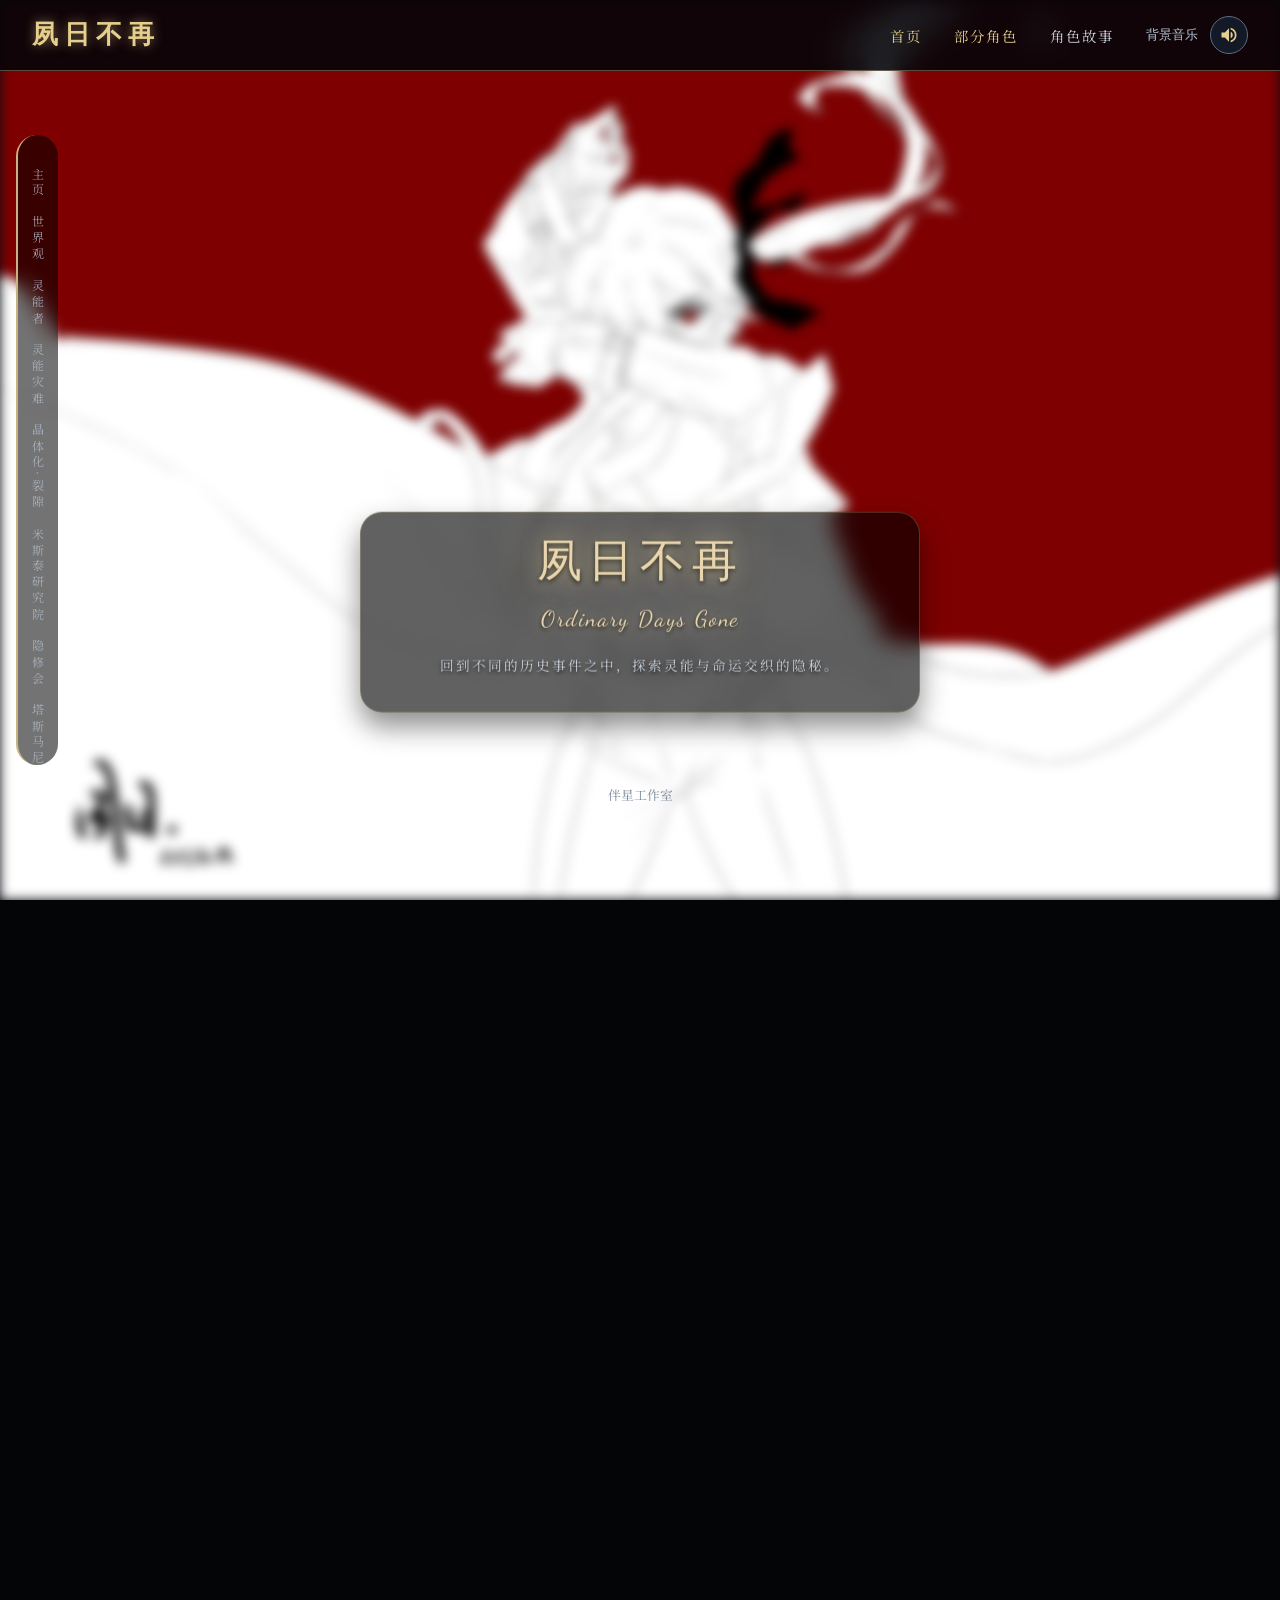
==== commit 6cd04295: "修复首页无法翻页、双重BGM与BGM解锁时机问题 - 首页翻页死锁：移除背景图伪元素的 scale(1.02)（产生几像素幽灵溢出），   并为滚动容器判断加 2px 容差，滚轮/键盘/触屏翻页恢复正" ====
--- a/index.html
+++ b/index.html
@@ -314,7 +314,6 @@
             background-repeat: no-repeat;
             background-attachment: local;
             filter: blur(6px);
-            transform: scale(1.02);
             z-index: 0;
             pointer-events: none;
         }
@@ -723,12 +722,13 @@
     }
 
     // 找到事件目标所在的可滚动容器（当前页 .page 或侧边栏 .sidebar-nav）
+    // 加 2px 容差：避免模糊/缩放等产生的几像素"幽灵溢出"被误判为可滚动，导致翻页逻辑死锁
     function findScrollableContainer(el) {
         let target = el;
         while (target && target !== document.body) {
             if (target.classList &&
                 (target.classList.contains('page') || target.classList.contains('sidebar-nav')) &&
-                target.scrollHeight > target.clientHeight) {
+                target.scrollHeight > target.clientHeight + 2) {
                 return target;
             }
             target = target.parentElement;
@@ -777,7 +777,7 @@
         else return;
 
         e.preventDefault();
-        const scrollable = activePage.scrollHeight > activePage.clientHeight;
+        const scrollable = activePage.scrollHeight > activePage.clientHeight + 2;
         if (scrollable && !isAtScrollEdge(activePage, dir)) {
             const step = largeStep ? activePage.clientHeight * 0.9 : 80;
             activePage.scrollBy({ top: dir * step, behavior: 'smooth' });
@@ -808,7 +808,7 @@
         touchStartX = touchStartY = null;
         if (Math.abs(dy) < 60 || Math.abs(dx) > Math.abs(dy)) return;
         const activePage = pages[currentPage];
-        if (activePage && activePage.scrollHeight > activePage.clientHeight && !isAtScrollEdge(activePage, dy)) return;
+        if (activePage && activePage.scrollHeight > activePage.clientHeight + 2 && !isAtScrollEdge(activePage, dy)) return;
         const nextPage = dy > 0 ? Math.min(totalPages - 1, currentPage + 1) : Math.max(0, currentPage - 1);
         if (nextPage !== currentPage) {
             wheelLock = true;
@@ -901,15 +901,19 @@
         else volumeBtnIcon.innerHTML = `<svg viewBox="0 0 24 24"><path d="M3 9v6h4l5 5V4L7 9H3zm13.5 3c0-1.77-1.02-3.29-2.5-4.03v8.05c1.48-.73 2.5-2.25 2.5-4.02zM14 3.23v2.06c2.89.86 5 3.54 5 6.71s-2.11 5.85-5 6.71v2.06c4.01-.91 7-4.49 7-8.77s-2.99-7.86-7-8.77z"/></svg>`;
     }
 
-    // 多重用户交互解锁自动播放
+    // 浏览器禁止无用户手势的带声音自动播放：load 时先尝试（允许的场景直接出声），
+    // 被拦截则由首次用户交互（按下/键盘/触摸）解锁。pointerdown 比 click 更早触发。
     let audioUnlocked = false;
     function unlockAndPlay() {
-        if (!audioUnlocked && bgm.paused && !isMuted) {
-            bgm.play().catch(() => {});
+        if (audioUnlocked || isMuted) return;
+        const p = bgm.play();
+        if (p && typeof p.then === 'function') {
+            p.then(() => { audioUnlocked = true; }).catch(() => {});
+        } else {
             audioUnlocked = true;
         }
     }
-    document.addEventListener('click', unlockAndPlay);
+    document.addEventListener('pointerdown', unlockAndPlay);
     document.addEventListener('keydown', unlockAndPlay);
     document.addEventListener('touchstart', unlockAndPlay);
     window.addEventListener('load', () => { if (!isMuted) bgm.play().catch(() => {}); });
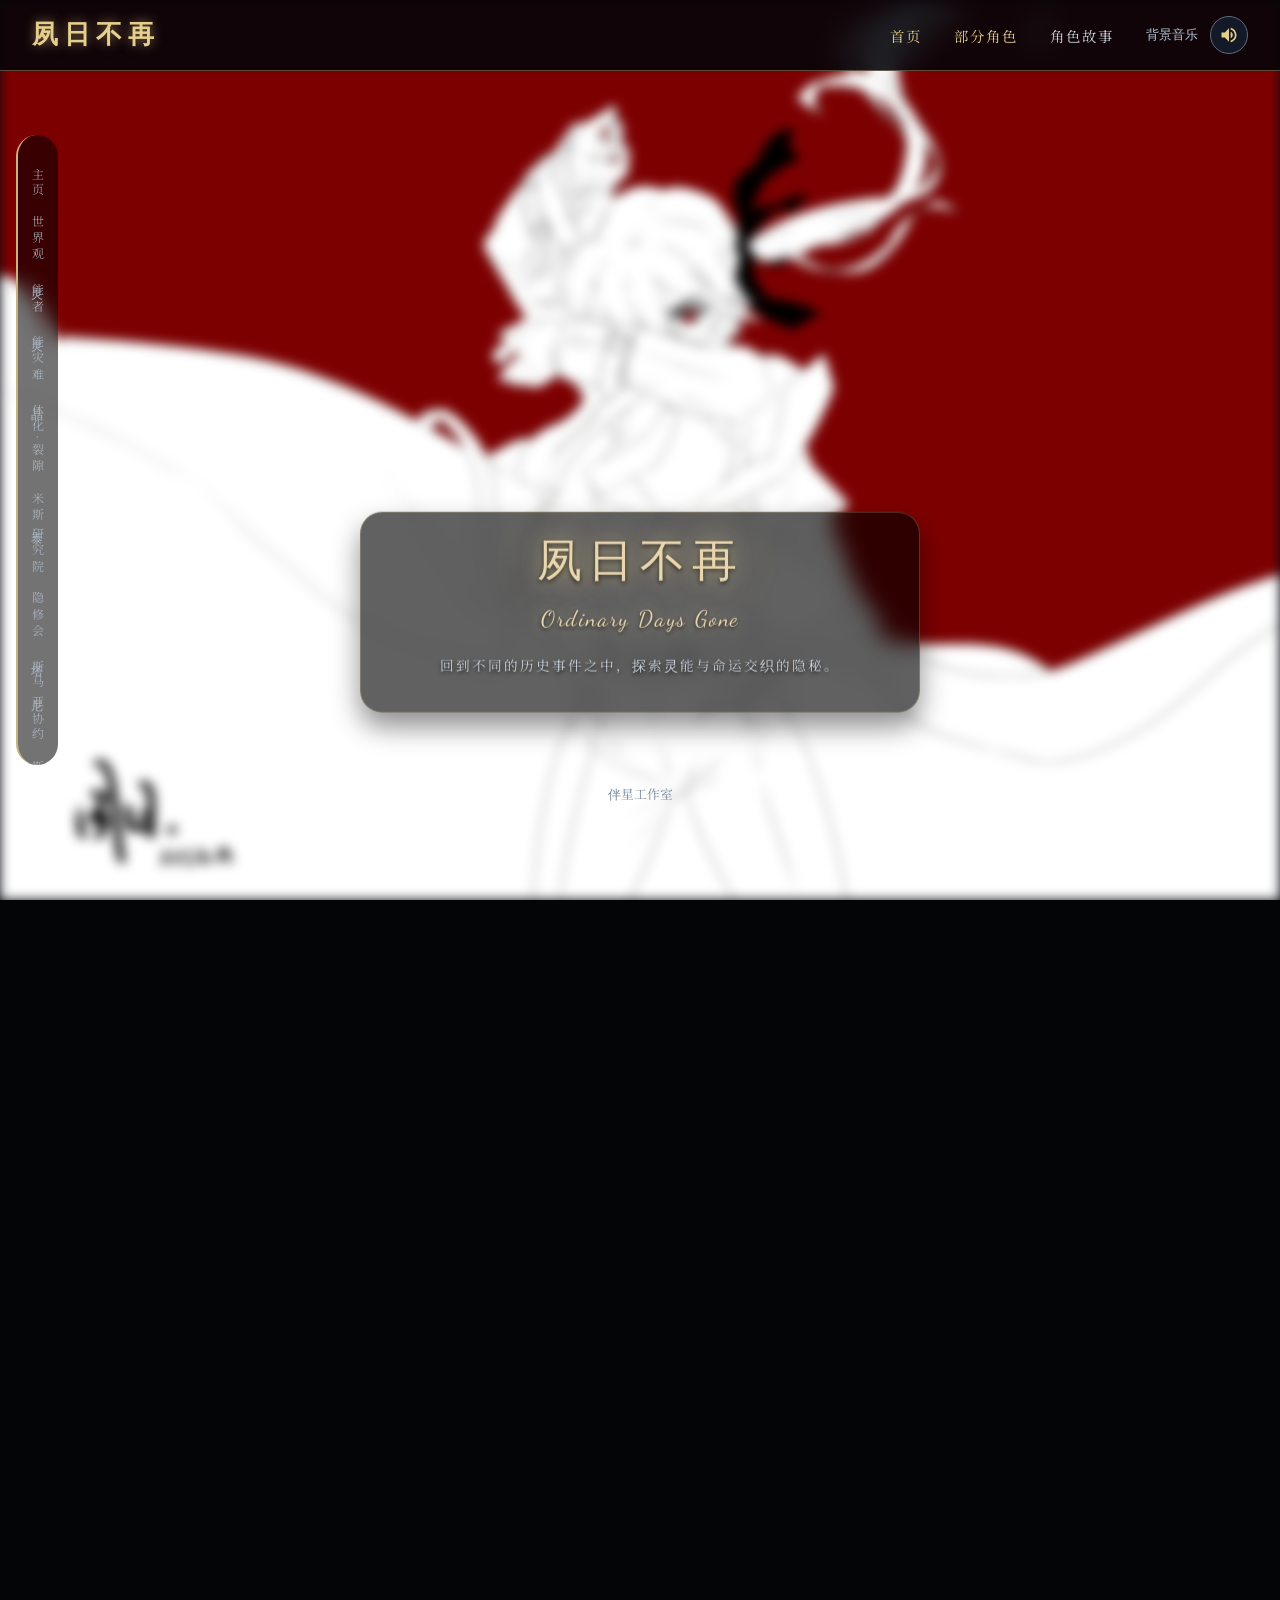
==== commit edddc6f4: "图片与字体全面本地化，移除第三方依赖并统一拼贴海报风格 - 15 个拼贴槽位与噪点/纸张纹理全部改为本地资源，去掉第三方热链 - 失重.jpg 转 WebP 并重命名为 weightless.webp" ====
--- a/index.html
+++ b/index.html
@@ -8,7 +8,7 @@
     <meta name="author" content="伴星工作室">
     <title>夙日不再 | 官方网站</title>
     
-    <link href="https://fonts.googleapis.com/css2?family=Noto+Serif+SC:wght@300;400;700;900&family=Cinzel+Decorative:wght@400;700;900&family=Dancing+Script:wght@400;700&display=swap" rel="stylesheet">
+    <link href="assets/fonts/fonts.css" rel="stylesheet">
     
     <style>
         /* ---------- 全局重置 ---------- */
@@ -50,7 +50,7 @@
                 linear-gradient(-30deg, transparent 48%, rgba(70, 90, 110, 0.06) 50%, transparent 52%),
                 repeating-linear-gradient(0deg, transparent, transparent 2px, rgba(30,35,45,0.05) 2px, rgba(30,35,45,0.05) 4px),
                 repeating-linear-gradient(90deg, transparent, transparent 2px, rgba(30,35,45,0.05) 2px, rgba(30,35,45,0.05) 4px),
-                url('https://assets.codepen.io/3522978/noise.png'), 
+                url('assets/images/noise.svg'), 
                 radial-gradient(circle at 30% 20%, #0a0f1a, #010101);
             background-blend-mode: overlay, screen, multiply, normal;
             opacity: 0.85;
@@ -99,21 +99,21 @@
             0% { opacity: 0.45; filter: brightness(0.95); }
             100% { opacity: 0.55; filter: brightness(1.05); }
         }
-        .v1 { background-image: url('https://i0.wp.com/heritagecalling.com/wp-content/uploads/2024/12/DP114585-St-Marys-Church-Kempley-Gloucestershire.jpg?ssl=1'); width: 380px; height: 380px; top: 3%; left: 0%; animation-duration: 170s, 24s; transform: rotate(50deg); }
-        .v2 { background-image: url('https://www.nationalww2museum.org/sites/default/files/2020-05/Riveter.jpg'); width: 550px; height: 180px; top: 18%; right: 4%; animation-duration: 190s, 28s; }
-        .v3 { background-image: url('https://render.fineartamerica.com/images/rendered/default/greeting-card/images/artworkimages/medium/2/andy-warhol-high-resolution-photo-art-collage-andy-warhol-collage.jpg'); width: 280px; height: 450px; bottom: 8%; left: 6%; animation-duration: 150s, 20s; transform: rotate(-32deg); }
-        .v4 { background-image: url('https://rubberdiamond.wordpress.com/wp-content/uploads/2014/01/schwitters.jpg'); width: 420px; height: 420px; top: 38%; left: 48%; animation-duration: 210s, 35s; transform: rotate(22deg); }
-        .v5 { background-image: url('https://www.heritage-print.com/p/731/study-poster-1920-artist-lissitzky-15000613.jpg.webp'); width: 620px; height: 140px; bottom: 4%; right: 8%; animation-duration: 180s, 26s; }
-        .v6 { background-image: url('https://blog.architizer.com/wp-content/uploads/deconstructivism.jpeg'); width: 230px; height: 560px; top: 6%; right: 1%; animation-duration: 160s, 22s; transform: rotate(90deg); }
-        .v7 { background-image: url('https://d31sxl6qgne2yj.cloudfront.net/wordpress/wp-content/uploads/20190102164052/Punk-Album-Covers-11x16.jpg'); width: 460px; height: 330px; bottom: 28%; left: 28%; animation-duration: 200s, 30s; transform: rotate(-28deg); }
-        .v8 { background-image: url('https://smarthistory.org/wp-content/uploads/2021/02/50935568273_37699017c0_o-scaled.jpg'); width: 350px; height: 130px; top: 50%; left: 12%; animation-duration: 140s, 18s; }
-        .v9 { background-image: url('https://postergroup.com/cdn/shop/products/Men-Working-Together-Poster.jpg?v=1746051175'); width: 180px; height: 400px; top: 12%; left: 62%; animation-duration: 230s, 38s; transform: rotate(72deg); }
-        .v10 { background-image: url('https://m.media-amazon.com/images/I/81SOUO-NbkL.jpg'); width: 560px; height: 280px; bottom: 18%; right: 22%; animation-duration: 170s, 27s; }
-        .v11 { background-image: url('https://cdn.britannica.com/94/5594-050-1C1166D6/Annunciation-Fra-Angelico-Florence-Museum-of-San.jpg'); width: 300px; height: 300px; top: 62%; left: 40%; animation-duration: 220s, 32s; transform: rotate(-45deg); }
-        .v12 { background-image: url('https://cdn11.bigcommerce.com/s-yzgoj/images/stencil/1280x1280/products/1320435/1708788/PSTJPA100339M__22686.1519281927.jpg?c=2'); width: 440px; height: 220px; top: 30%; left: 4%; animation-duration: 180s, 25s; }
-        .v13 { background-image: url('https://divinity.uchicago.edu/sites/default/files/styles/sightings_article_featured_image/public/2020-01/2c304455-66ca-4ae4-adc3-ba0ccc06b408_1_201_a.jpeg?itok=9v54XcIG'); width: 400px; height: 350px; top: 8%; left: 55%; animation-duration: 160s, 23s; transform: rotate(30deg); }
-        .v14 { background-image: url('https://www.saic.edu/sites/default/files/shorthand/stories/0Hw0PwtaAa/2025-09-29T19%3A38%3A15.732Z/assets/vpUp9CR2Fi/kurt-schwitters-843x626.jpg'); width: 500px; height: 200px; bottom: 35%; right: 10%; animation-duration: 190s, 27s; }
-        .v15 { background-image: url('https://cdn.kastatic.org/ka-perseus-images/aa552552150213036b99363b0dfb8ae811b8c08d.jpg'); width: 350px; height: 400px; top: 45%; right: 15%; animation-duration: 200s, 30s; transform: rotate(-20deg); }
+        .v1 { background-image: url('assets/images/church-kempley.webp'); width: 380px; height: 380px; top: 3%; left: 0%; animation-duration: 170s, 24s; transform: rotate(50deg); }
+        .v2 { background-image: url('assets/images/riveter.jpg'); width: 550px; height: 180px; top: 18%; right: 4%; animation-duration: 190s, 28s; }
+        .v3 { background-image: url('assets/images/wpa-pennsylvania.webp'); width: 280px; height: 450px; bottom: 8%; left: 6%; animation-duration: 150s, 20s; transform: rotate(-32deg); }
+        .v4 { background-image: url('assets/images/schwitters-collage.jpg'); width: 420px; height: 420px; top: 38%; left: 48%; animation-duration: 210s, 35s; transform: rotate(22deg); }
+        .v5 { background-image: url('assets/images/lissitzky-poster-1920.jpg'); width: 620px; height: 140px; bottom: 4%; right: 8%; animation-duration: 180s, 26s; }
+        .v6 { background-image: url('assets/images/wpa-work-pays.webp'); width: 230px; height: 560px; top: 6%; right: 1%; animation-duration: 160s, 22s; transform: rotate(90deg); }
+        .v7 { background-image: url('assets/images/lissitzky-red-wedge.webp'); width: 460px; height: 330px; bottom: 28%; left: 28%; animation-duration: 200s, 30s; transform: rotate(-28deg); }
+        .v8 { background-image: url('assets/images/smarthistory-artwork.webp'); width: 350px; height: 130px; top: 50%; left: 12%; animation-duration: 140s, 18s; }
+        .v9 { background-image: url('assets/images/men-working-together.jpg'); width: 180px; height: 400px; top: 12%; left: 62%; animation-duration: 230s, 38s; transform: rotate(72deg); }
+        .v10 { background-image: url('assets/images/amazon-poster.jpg'); width: 560px; height: 280px; bottom: 18%; right: 22%; animation-duration: 170s, 27s; }
+        .v11 { background-image: url('assets/images/annunciation-fra-angelico.jpg'); width: 300px; height: 300px; top: 62%; left: 40%; animation-duration: 220s, 32s; transform: rotate(-45deg); }
+        .v12 { background-image: url('assets/images/poster-pstjpa.jpg'); width: 440px; height: 220px; top: 30%; left: 4%; animation-duration: 180s, 25s; }
+        .v13 { background-image: url('assets/images/uchicago-sightings.jpg'); width: 400px; height: 350px; top: 8%; left: 55%; animation-duration: 160s, 23s; transform: rotate(30deg); }
+        .v14 { background-image: url('assets/images/kurt-schwitters.jpg'); width: 500px; height: 200px; bottom: 35%; right: 10%; animation-duration: 190s, 27s; }
+        .v15 { background-image: url('assets/images/kastatic-artwork.jpg'); width: 350px; height: 400px; top: 45%; right: 15%; animation-duration: 200s, 30s; transform: rotate(-20deg); }
 
         /* ----- 固定头部 ----- */
         .global-header {
@@ -298,7 +298,7 @@
             padding-left: 0.2em;
         }
 
-        /* ---------- 主页专用背景 (失重.jpg 最高优先级且完全不透明) ---------- */
+        /* ---------- 主页专用背景 (weightless.webp 最高优先级且完全不透明) ---------- */
         .bg-special-page {
             position: relative;
             overflow: hidden;
@@ -308,7 +308,7 @@
             content: '';
             position: absolute;
             inset: 0;
-            background-image: url('pages/失重.jpg');
+            background-image: url('pages/weightless.webp');
             background-size: cover;
             background-position: center 30%;
             background-repeat: no-repeat;
@@ -376,7 +376,7 @@
             display: none;
         }
         
-        /* ---- 关键：主页模式下彻底隐藏干扰层，让失重.jpg 成为唯一背景且完全不透明 ---- */
+        /* ---- 关键：主页模式下彻底隐藏干扰层，让weightless.webp 成为唯一背景且完全不透明 ---- */
         body.homepage-clean::before {
             display: none !important;
             background: none !important;
@@ -599,7 +599,7 @@
 
 <!-- 全屏滚动主内容 -->
 <div class="pages-wrapper" id="pagesWrapper">
-    <!-- 第0页 主页（背景失重.jpg 最高优先级完全显示） -->
+    <!-- 第0页 主页（背景weightless.webp 最高优先级完全显示） -->
     <div class="page page-cover bg-special-page" id="page0">
         <div class="page-content-center">
             <div class="hero-title">夙日不再</div>
@@ -697,7 +697,7 @@
     let isTransitioning = false;
     const totalPages = pages.length;
 
-    // 核心：主页模式完全清除所有干扰层，让失重.jpg 高优先级展示且不透明
+    // 核心：主页模式完全清除所有干扰层，让weightless.webp 高优先级展示且不透明
     function setHomepageCleanMode(enable) {
         if (enable) {
             document.body.classList.add('homepage-clean');
@@ -715,7 +715,7 @@
             if (idx === page) p.classList.add('visible');
             else p.classList.remove('visible');
         });
-        // 当切换到主页时，启用纯净背景模式(让失重.jpg完全显示)，离开主页则恢复复古纹理层
+        // 当切换到主页时，启用纯净背景模式(让weightless.webp完全显示)，离开主页则恢复复古纹理层
         setHomepageCleanMode(currentPage === 0);
         // 与 CSS 的 transform 0.9s 过渡时长保持一致，避免动画未结束就允许下一次翻页
         setTimeout(() => { isTransitioning = false; }, 900);
--- a/assets/fonts/fonts.css
+++ b/assets/fonts/fonts.css
@@ -0,0 +1,2544 @@
+/* latin-ext */
+@font-face {
+  font-family: 'Cinzel Decorative';
+  font-style: normal;
+  font-weight: 400;
+  font-display: swap;
+  src: url(daaCSScvJGqLYhG8nNt8KPPswUAPni7dTMx7aA.woff2) format('woff2');
+  unicode-range: U+0100-02BA, U+02BD-02C5, U+02C7-02CC, U+02CE-02D7, U+02DD-02FF, U+0304, U+0308, U+0329, U+1D00-1DBF, U+1E00-1E9F, U+1EF2-1EFF, U+2020, U+20A0-20AB, U+20AD-20C4, U+2113, U+2C60-2C7F, U+A720-A7FF;
+}
+/* latin */
+@font-face {
+  font-family: 'Cinzel Decorative';
+  font-style: normal;
+  font-weight: 400;
+  font-display: swap;
+  src: url(daaCSScvJGqLYhG8nNt8KPPswUAPni7TTMw.woff2) format('woff2');
+  unicode-range: U+0000-00FF, U+0131, U+0152-0153, U+02BB-02BC, U+02C6, U+02DA, U+02DC, U+0304, U+0308, U+0329, U+2000-206F, U+20AC, U+2122, U+2191, U+2193, U+2212, U+2215, U+FEFF, U+FFFD;
+}
+/* latin-ext */
+@font-face {
+  font-family: 'Cinzel Decorative';
+  font-style: normal;
+  font-weight: 700;
+  font-display: swap;
+  src: url(daaHSScvJGqLYhG8nNt8KPPswUAPniZoadlKSTG7lQ.woff2) format('woff2');
+  unicode-range: U+0100-02BA, U+02BD-02C5, U+02C7-02CC, U+02CE-02D7, U+02DD-02FF, U+0304, U+0308, U+0329, U+1D00-1DBF, U+1E00-1E9F, U+1EF2-1EFF, U+2020, U+20A0-20AB, U+20AD-20C4, U+2113, U+2C60-2C7F, U+A720-A7FF;
+}
+/* latin */
+@font-face {
+  font-family: 'Cinzel Decorative';
+  font-style: normal;
+  font-weight: 700;
+  font-display: swap;
+  src: url(daaHSScvJGqLYhG8nNt8KPPswUAPniZoadlESTE.woff2) format('woff2');
+  unicode-range: U+0000-00FF, U+0131, U+0152-0153, U+02BB-02BC, U+02C6, U+02DA, U+02DC, U+0304, U+0308, U+0329, U+2000-206F, U+20AC, U+2122, U+2191, U+2193, U+2212, U+2215, U+FEFF, U+FFFD;
+}
+/* latin-ext */
+@font-face {
+  font-family: 'Cinzel Decorative';
+  font-style: normal;
+  font-weight: 900;
+  font-display: swap;
+  src: url(daaHSScvJGqLYhG8nNt8KPPswUAPniZQa9lKSTG7lQ.woff2) format('woff2');
+  unicode-range: U+0100-02BA, U+02BD-02C5, U+02C7-02CC, U+02CE-02D7, U+02DD-02FF, U+0304, U+0308, U+0329, U+1D00-1DBF, U+1E00-1E9F, U+1EF2-1EFF, U+2020, U+20A0-20AB, U+20AD-20C4, U+2113, U+2C60-2C7F, U+A720-A7FF;
+}
+/* latin */
+@font-face {
+  font-family: 'Cinzel Decorative';
+  font-style: normal;
+  font-weight: 900;
+  font-display: swap;
+  src: url(daaHSScvJGqLYhG8nNt8KPPswUAPniZQa9lESTE.woff2) format('woff2');
+  unicode-range: U+0000-00FF, U+0131, U+0152-0153, U+02BB-02BC, U+02C6, U+02DA, U+02DC, U+0304, U+0308, U+0329, U+2000-206F, U+20AC, U+2122, U+2191, U+2193, U+2212, U+2215, U+FEFF, U+FFFD;
+}
+/* vietnamese */
+@font-face {
+  font-family: 'Dancing Script';
+  font-style: normal;
+  font-weight: 400;
+  font-display: swap;
+  src: url(If2RXTr6YS-zF4S-kcSWSVi_szLviuEViw.woff2) format('woff2');
+  unicode-range: U+0102-0103, U+0110-0111, U+0128-0129, U+0168-0169, U+01A0-01A1, U+01AF-01B0, U+0300-0301, U+0303-0304, U+0308-0309, U+0323, U+0329, U+1EA0-1EF9, U+20AB;
+}
+/* latin-ext */
+@font-face {
+  font-family: 'Dancing Script';
+  font-style: normal;
+  font-weight: 400;
+  font-display: swap;
+  src: url(If2RXTr6YS-zF4S-kcSWSVi_szLuiuEViw.woff2) format('woff2');
+  unicode-range: U+0100-02BA, U+02BD-02C5, U+02C7-02CC, U+02CE-02D7, U+02DD-02FF, U+0304, U+0308, U+0329, U+1D00-1DBF, U+1E00-1E9F, U+1EF2-1EFF, U+2020, U+20A0-20AB, U+20AD-20C4, U+2113, U+2C60-2C7F, U+A720-A7FF;
+}
+/* latin */
+@font-face {
+  font-family: 'Dancing Script';
+  font-style: normal;
+  font-weight: 400;
+  font-display: swap;
+  src: url(If2RXTr6YS-zF4S-kcSWSVi_szLgiuE.woff2) format('woff2');
+  unicode-range: U+0000-00FF, U+0131, U+0152-0153, U+02BB-02BC, U+02C6, U+02DA, U+02DC, U+0304, U+0308, U+0329, U+2000-206F, U+20AC, U+2122, U+2191, U+2193, U+2212, U+2215, U+FEFF, U+FFFD;
+}
+/* vietnamese */
+@font-face {
+  font-family: 'Dancing Script';
+  font-style: normal;
+  font-weight: 700;
+  font-display: swap;
+  src: url(If2RXTr6YS-zF4S-kcSWSVi_szLviuEViw.woff2) format('woff2');
+  unicode-range: U+0102-0103, U+0110-0111, U+0128-0129, U+0168-0169, U+01A0-01A1, U+01AF-01B0, U+0300-0301, U+0303-0304, U+0308-0309, U+0323, U+0329, U+1EA0-1EF9, U+20AB;
+}
+/* latin-ext */
+@font-face {
+  font-family: 'Dancing Script';
+  font-style: normal;
+  font-weight: 700;
+  font-display: swap;
+  src: url(If2RXTr6YS-zF4S-kcSWSVi_szLuiuEViw.woff2) format('woff2');
+  unicode-range: U+0100-02BA, U+02BD-02C5, U+02C7-02CC, U+02CE-02D7, U+02DD-02FF, U+0304, U+0308, U+0329, U+1D00-1DBF, U+1E00-1E9F, U+1EF2-1EFF, U+2020, U+20A0-20AB, U+20AD-20C4, U+2113, U+2C60-2C7F, U+A720-A7FF;
+}
+/* latin */
+@font-face {
+  font-family: 'Dancing Script';
+  font-style: normal;
+  font-weight: 700;
+  font-display: swap;
+  src: url(If2RXTr6YS-zF4S-kcSWSVi_szLgiuE.woff2) format('woff2');
+  unicode-range: U+0000-00FF, U+0131, U+0152-0153, U+02BB-02BC, U+02C6, U+02DA, U+02DC, U+0304, U+0308, U+0329, U+2000-206F, U+20AC, U+2122, U+2191, U+2193, U+2212, U+2215, U+FEFF, U+FFFD;
+}
+@font-face {
+  font-family: 'Noto Serif SC';
+  font-style: normal;
+  font-weight: 300;
+  font-display: swap;
+  src: url(H4chBXePl9DZ0Xe7gG9cyOj7oqP0dTpxZbB9E9gjjmzKvaeKHUTtJDWv3z-us4bxD8F5og.4.woff2) format('woff2');
+  unicode-range: U+1f1e9-1f1f5, U+1f1f7-1f1ff, U+1f21a, U+1f232, U+1f234-1f237, U+1f250-1f251, U+1f300, U+1f302-1f308, U+1f30a-1f311, U+1f315, U+1f319-1f320, U+1f324, U+1f327, U+1f32a, U+1f32c-1f32d, U+1f330-1f357, U+1f359-1f37e;
+}
+@font-face {
+  font-family: 'Noto Serif SC';
+  font-style: normal;
+  font-weight: 300;
+  font-display: swap;
+  src: url(H4chBXePl9DZ0Xe7gG9cyOj7oqP0dTpxZbB9E9gjjmzKvaeKHUTtJDWv3z-us4bxD8F5og.5.woff2) format('woff2');
+  unicode-range: U+fee3, U+fef3, U+ff03-ff04, U+ff07, U+ff0a, U+ff17-ff19, U+ff1c-ff1d, U+ff20-ff3a, U+ff3c, U+ff3e-ff5b, U+ff5d, U+ff61-ff65, U+ff67-ff6a, U+ff6c, U+ff6f-ff78, U+ff7a-ff7d, U+ff80-ff84, U+ff86, U+ff89-ff8e, U+ff92, U+ff97-ff9b, U+ff9d-ff9f, U+ffe0-ffe4, U+ffe6, U+ffe9, U+ffeb, U+ffed, U+fffc, U+1f004, U+1f170-1f171, U+1f192-1f195, U+1f198-1f19a, U+1f1e6-1f1e8;
+}
+@font-face {
+  font-family: 'Noto Serif SC';
+  font-style: normal;
+  font-weight: 300;
+  font-display: swap;
+  src: url(H4chBXePl9DZ0Xe7gG9cyOj7oqP0dTpxZbB9E9gjjmzKvaeKHUTtJDWv3z-us4bxD8F5og.6.woff2) format('woff2');
+  unicode-range: U+f0a7, U+f0b2, U+f0b7, U+f0c9, U+f0d8, U+f0da, U+f0dc-f0dd, U+f0e0, U+f0e6, U+f0eb, U+f0fc, U+f101, U+f104-f105, U+f107, U+f10b, U+f11b, U+f14b, U+f18a, U+f193, U+f1d6-f1d7, U+f244, U+f27a, U+f296, U+f2ae, U+f471, U+f4b3, U+f610-f611, U+f880-f881, U+f8ec, U+f8f5, U+f8ff, U+f901, U+f90a, U+f92c-f92d, U+f934, U+f937, U+f941, U+f965, U+f967, U+f969, U+f96b, U+f96f, U+f974, U+f978-f979, U+f97e, U+f981, U+f98a, U+f98e, U+f997, U+f99c, U+f9b2, U+f9b5, U+f9ba, U+f9be, U+f9ca, U+f9d0-f9d1, U+f9dd, U+f9e0-f9e1, U+f9e4, U+f9f7, U+fa00-fa01, U+fa08, U+fa0a, U+fa11, U+fb01-fb02, U+fdfc, U+fe0e, U+fe30-fe31, U+fe33-fe44, U+fe49-fe52, U+fe54-fe57, U+fe59-fe66, U+fe68-fe6b, U+fe8e, U+fe92-fe93, U+feae, U+feb8, U+fecb-fecc, U+fee0;
+}
+@font-face {
+  font-family: 'Noto Serif SC';
+  font-style: normal;
+  font-weight: 300;
+  font-display: swap;
+  src: url(H4chBXePl9DZ0Xe7gG9cyOj7oqP0dTpxZbB9E9gjjmzKvaeKHUTtJDWv3z-us4bxD8F5og.21.woff2) format('woff2');
+  unicode-range: U+9f83, U+9f85-9f8d, U+9f90-9f91, U+9f94-9f96, U+9f98, U+9f9b-9f9c, U+9f9e, U+9fa0, U+9fa2, U+9ff0-9fff, U+a001, U+a007, U+a025, U+a046-a047, U+a057, U+a072, U+a078-a079, U+a083, U+a085, U+a100, U+a118, U+a132, U+a134, U+a1f4, U+a242, U+a4a6, U+a4aa, U+a4b0-a4b1, U+a4b3, U+a9c1-a9c2, U+ac00-ac01, U+ac04, U+ac08, U+ac10-ac11, U+ac13-ac16, U+ac19, U+ac1c-ac1d, U+ac24, U+ac70-ac71, U+ac74, U+ac77-ac78, U+ac80-ac81, U+ac83, U+ac8c, U+ac90, U+ac9f-aca0, U+aca8-aca9, U+acac, U+acb0, U+acbd, U+acc1, U+acc4, U+ace0-ace1, U+ace4, U+ace8, U+acf3, U+acf5, U+acfc-acfd, U+ad00, U+ad0c, U+ad11, U+ad1c, U+ad34, U+ad50, U+ad64, U+ad6c, U+ad70, U+ad74, U+ad7f, U+ad81, U+ad8c, U+adc0, U+adc8, U+addc, U+ade0, U+adf8-adf9, U+adfc, U+ae00, U+ae08-ae09, U+ae0b, U+ae30, U+ae34, U+ae38, U+ae40, U+ae4a, U+ae4c, U+ae54, U+ae68, U+aebc, U+aed8, U+af2c-af2d;
+}
+@font-face {
+  font-family: 'Noto Serif SC';
+  font-style: normal;
+  font-weight: 300;
+  font-display: swap;
+  src: url(H4chBXePl9DZ0Xe7gG9cyOj7oqP0dTpxZbB9E9gjjmzKvaeKHUTtJDWv3z-us4bxD8F5og.22.woff2) format('woff2');
+  unicode-range: U+9e30-9e33, U+9e35-9e3b, U+9e3e, U+9e40-9e44, U+9e46-9e4e, U+9e51, U+9e53, U+9e55-9e58, U+9e5a-9e5c, U+9e5e-9e63, U+9e66-9e6e, U+9e71, U+9e73, U+9e75, U+9e78-9e79, U+9e7c-9e7e, U+9e82, U+9e86-9e88, U+9e8b-9e8c, U+9e90-9e91, U+9e93, U+9e95, U+9e97, U+9e9d, U+9ea4-9ea5, U+9ea9-9eaa, U+9eb4-9eb5, U+9eb8-9eba, U+9ebc-9ebf, U+9ec3, U+9ec9, U+9ecd, U+9ed0, U+9ed2-9ed3, U+9ed5-9ed6, U+9ed9, U+9edc-9edd, U+9edf-9ee0, U+9ee2, U+9ee5, U+9ee7-9eea, U+9eef, U+9ef1, U+9ef3-9ef4, U+9ef6, U+9ef9, U+9efb-9efc, U+9efe, U+9f0b, U+9f0d, U+9f10, U+9f14, U+9f17, U+9f19, U+9f22, U+9f29, U+9f2c, U+9f2f, U+9f31, U+9f37, U+9f39, U+9f3d-9f3e, U+9f41, U+9f4a-9f4b, U+9f51-9f52, U+9f61-9f63, U+9f66-9f67, U+9f80-9f81;
+}
+@font-face {
+  font-family: 'Noto Serif SC';
+  font-style: normal;
+  font-weight: 300;
+  font-display: swap;
+  src: url(H4chBXePl9DZ0Xe7gG9cyOj7oqP0dTpxZbB9E9gjjmzKvaeKHUTtJDWv3z-us4bxD8F5og.23.woff2) format('woff2');
+  unicode-range: U+9c82-9c83, U+9c85-9c8c, U+9c8e-9c92, U+9c94-9c9b, U+9c9e-9ca3, U+9ca5-9ca7, U+9ca9, U+9cab, U+9cad-9cae, U+9cb1-9cb7, U+9cb9-9cbd, U+9cbf-9cc0, U+9cc3, U+9cc5-9cc7, U+9cc9-9cd1, U+9cd3-9cda, U+9cdc-9cdd, U+9cdf, U+9ce1-9ce3, U+9ce5, U+9ce9, U+9cee-9cef, U+9cf3-9cf4, U+9cf6, U+9cfc-9cfd, U+9d02, U+9d08-9d09, U+9d12, U+9d1b, U+9d1e, U+9d26, U+9d28, U+9d37, U+9d3b, U+9d3f, U+9d51, U+9d59, U+9d5c-9d5d, U+9d5f-9d61, U+9d6c, U+9d70, U+9d72, U+9d7a, U+9d7e, U+9d84, U+9d89, U+9d8f, U+9d92, U+9daf, U+9db4, U+9db8, U+9dbc, U+9dc4, U+9dc7, U+9dc9, U+9dd7, U+9ddf, U+9df2, U+9df9-9dfa, U+9e0a, U+9e11, U+9e1a, U+9e1e, U+9e20, U+9e22, U+9e28-9e2c, U+9e2e-9e2f;
+}
+@font-face {
+  font-family: 'Noto Serif SC';
+  font-style: normal;
+  font-weight: 300;
+  font-display: swap;
+  src: url(H4chBXePl9DZ0Xe7gG9cyOj7oqP0dTpxZbB9E9gjjmzKvaeKHUTtJDWv3z-us4bxD8F5og.24.woff2) format('woff2');
+  unicode-range: U+9a80, U+9a83, U+9a85, U+9a88-9a8a, U+9a8d-9a8e, U+9a90, U+9a92-9a93, U+9a95-9a96, U+9a98-9a99, U+9a9b-9aa2, U+9aa5, U+9aa7, U+9aaf-9ab1, U+9ab5-9ab6, U+9ab9-9aba, U+9ac0-9ac4, U+9ac8, U+9acb-9acc, U+9ace-9acf, U+9ad1-9ad2, U+9ad9, U+9adf, U+9ae1, U+9ae3, U+9aea-9aeb, U+9aed-9aef, U+9af4, U+9af9, U+9afb, U+9b03-9b04, U+9b06, U+9b08, U+9b0d, U+9b0f-9b10, U+9b13, U+9b18, U+9b1a, U+9b1f, U+9b22-9b23, U+9b25, U+9b27-9b28, U+9b2a, U+9b2f, U+9b31-9b32, U+9b3b, U+9b43, U+9b46-9b49, U+9b4d-9b4e, U+9b51, U+9b56, U+9b58, U+9b5a, U+9b5c, U+9b5f, U+9b61-9b62, U+9b6f, U+9b77, U+9b80, U+9b88, U+9b8b, U+9b8e, U+9b91, U+9b9f-9ba0, U+9ba8, U+9baa-9bab, U+9bad-9bae, U+9bb0-9bb1, U+9bb8, U+9bc9-9bca, U+9bd3, U+9bd6, U+9bdb, U+9be8, U+9bf0-9bf1, U+9c02, U+9c10, U+9c15, U+9c24, U+9c2d, U+9c32, U+9c39, U+9c3b, U+9c40, U+9c47-9c49, U+9c53, U+9c57, U+9c64, U+9c72, U+9c77-9c78, U+9c7b, U+9c7f-9c80;
+}
+@font-face {
+  font-family: 'Noto Serif SC';
+  font-style: normal;
+  font-weight: 300;
+  font-display: swap;
+  src: url(H4chBXePl9DZ0Xe7gG9cyOj7oqP0dTpxZbB9E9gjjmzKvaeKHUTtJDWv3z-us4bxD8F5og.25.woff2) format('woff2');
+  unicode-range: U+98dd, U+98e1-98e2, U+98e7-98ea, U+98ec, U+98ee-98ef, U+98f2, U+98f4, U+98fc-98fe, U+9903, U+9905, U+9908, U+990a, U+990c-990d, U+9913-9914, U+9918, U+991a-991b, U+991e, U+9921, U+9928, U+992c, U+992e, U+9935, U+9938-9939, U+993d-993e, U+9945, U+994b-994c, U+9951-9952, U+9954-9955, U+9957, U+995e, U+9963, U+9966-9969, U+996b-996c, U+996f, U+9974-9975, U+9977-9979, U+997d-997e, U+9980-9981, U+9983-9984, U+9987, U+998a-998b, U+998d-9991, U+9993-9995, U+9997-9998, U+99a5, U+99ab, U+99ad-99ae, U+99b1, U+99b3-99b4, U+99bc, U+99bf, U+99c1, U+99c3-99c6, U+99cc, U+99d0, U+99d2, U+99d5, U+99db, U+99dd, U+99e1, U+99ed, U+99f1, U+99ff, U+9a01, U+9a03-9a04, U+9a0e-9a0f, U+9a11-9a13, U+9a19, U+9a1b, U+9a28, U+9a2b, U+9a30, U+9a32, U+9a37, U+9a40, U+9a45, U+9a4a, U+9a4d-9a4e, U+9a52, U+9a55, U+9a57, U+9a5a-9a5b, U+9a5f, U+9a62, U+9a65, U+9a69, U+9a6b, U+9a6e, U+9a75, U+9a77-9a7a, U+9a7d;
+}
+@font-face {
+  font-family: 'Noto Serif SC';
+  font-style: normal;
+  font-weight: 300;
+  font-display: swap;
+  src: url(H4chBXePl9DZ0Xe7gG9cyOj7oqP0dTpxZbB9E9gjjmzKvaeKHUTtJDWv3z-us4bxD8F5og.26.woff2) format('woff2');
+  unicode-range: U+975b-975c, U+9763, U+9765-9766, U+976c-976d, U+9773, U+9776, U+977a, U+977c, U+9784-9785, U+978e-978f, U+9791-9792, U+9794-9795, U+9798, U+979a, U+979e, U+97a3, U+97a5-97a6, U+97a8, U+97ab-97ac, U+97ae-97af, U+97b2, U+97b4, U+97c6, U+97cb-97cc, U+97d3, U+97d8, U+97dc, U+97e1, U+97ea-97eb, U+97ee, U+97fb, U+97fe-97ff, U+9801-9803, U+9805-9806, U+9808, U+980c, U+9810-9814, U+9817-9818, U+981e, U+9820-9821, U+9824, U+9828, U+982b-982d, U+9830, U+9834, U+9838-9839, U+983c, U+9846, U+984d-984f, U+9851-9852, U+9854-9855, U+9857-9858, U+985a-985b, U+9862-9863, U+9865, U+9867, U+986b, U+986f-9871, U+9877-9878, U+987c, U+9880, U+9883, U+9885, U+9889, U+988b-988f, U+9893-9895, U+9899-989b, U+989e-989f, U+98a1-98a2, U+98a5-98a7, U+98a9, U+98af, U+98b1, U+98b6, U+98ba, U+98be, U+98c3-98c4, U+98c6-98c8, U+98cf-98d6, U+98da-98db;
+}
+@font-face {
+  font-family: 'Noto Serif SC';
+  font-style: normal;
+  font-weight: 300;
+  font-display: swap;
+  src: url(H4chBXePl9DZ0Xe7gG9cyOj7oqP0dTpxZbB9E9gjjmzKvaeKHUTtJDWv3z-us4bxD8F5og.27.woff2) format('woff2');
+  unicode-range: U+95c4-95ca, U+95cc-95cd, U+95d4-95d6, U+95d8, U+95e1-95e2, U+95e9, U+95f0-95f1, U+95f3, U+95f6, U+95fc, U+95fe-95ff, U+9602-9604, U+9606-960d, U+960f, U+9611-9613, U+9615-9617, U+9619-961b, U+961d, U+9621, U+9628, U+962f, U+963c-963e, U+9641-9642, U+9649, U+9654, U+965b-965f, U+9661, U+9663, U+9665, U+9667-9668, U+966c, U+9670, U+9672-9674, U+9678, U+967a, U+967d, U+9682, U+9685, U+9688, U+968a, U+968d-968e, U+9695, U+9697-9698, U+969e, U+96a0, U+96a3-96a4, U+96a8, U+96aa, U+96b0-96b1, U+96b3-96b4, U+96b7-96b9, U+96bb-96bd, U+96c9, U+96cb, U+96ce, U+96d1-96d2, U+96d6, U+96d9, U+96db-96dc, U+96de, U+96e0, U+96e3, U+96e9, U+96eb, U+96f0-96f2, U+96f9, U+96ff, U+9701-9702, U+9705, U+9708, U+970a, U+970e-970f, U+9711, U+9719, U+9727, U+972a, U+972d, U+9730, U+973d, U+9742, U+9744, U+9748-9749, U+9750-9751, U+975a;
+}
+@font-face {
+  font-family: 'Noto Serif SC';
+  font-style: normal;
+  font-weight: 300;
+  font-display: swap;
+  src: url(H4chBXePl9DZ0Xe7gG9cyOj7oqP0dTpxZbB9E9gjjmzKvaeKHUTtJDWv3z-us4bxD8F5og.28.woff2) format('woff2');
+  unicode-range: U+94f5, U+94f7, U+94f9, U+94fb-94fd, U+94ff, U+9503-9504, U+9506-9507, U+9509-950a, U+950d-950f, U+9511-9518, U+951a-9520, U+9522, U+9528-952d, U+9530-953a, U+953c-953f, U+9543-9546, U+9548-9550, U+9552-9555, U+9557-955b, U+955d-9568, U+956a-956d, U+9570-9574, U+9583, U+9586, U+9589, U+958e-958f, U+9591-9592, U+9594, U+9598-9599, U+959e-95a0, U+95a2-95a6, U+95a8-95b2, U+95b4, U+95b8-95c3;
+}
+@font-face {
+  font-family: 'Noto Serif SC';
+  font-style: normal;
+  font-weight: 300;
+  font-display: swap;
+  src: url(H4chBXePl9DZ0Xe7gG9cyOj7oqP0dTpxZbB9E9gjjmzKvaeKHUTtJDWv3z-us4bxD8F5og.29.woff2) format('woff2');
+  unicode-range: U+941c-942b, U+942d-942e, U+9432-9433, U+9435, U+9438, U+943a, U+943e, U+9444, U+944a, U+9451-9452, U+945a, U+9462-9463, U+9465, U+9470-9487, U+948a-9492, U+9494-9498, U+949a, U+949c-949d, U+94a1, U+94a3-94a4, U+94a8, U+94aa-94ad, U+94af, U+94b2, U+94b4-94ba, U+94bc-94c0, U+94c4, U+94c6-94db, U+94de-94ec, U+94ee-94f1, U+94f3;
+}
+@font-face {
+  font-family: 'Noto Serif SC';
+  font-style: normal;
+  font-weight: 300;
+  font-display: swap;
+  src: url(H4chBXePl9DZ0Xe7gG9cyOj7oqP0dTpxZbB9E9gjjmzKvaeKHUTtJDWv3z-us4bxD8F5og.30.woff2) format('woff2');
+  unicode-range: U+92ec-92ed, U+92f0, U+92f3, U+92f8, U+92fc, U+9304, U+9306, U+9310, U+9312, U+9315, U+9318, U+931a, U+931e, U+9320-9322, U+9324, U+9326-9329, U+932b-932c, U+932f, U+9331-9332, U+9335-9336, U+933e, U+9340-9341, U+934a-9360, U+9362-9363, U+9365-936b, U+936e, U+9375, U+937e, U+9382, U+938a, U+938c, U+938f, U+9393-9394, U+9396-9397, U+939a, U+93a2, U+93a7, U+93ac-93cd, U+93d0-93d1, U+93d6-93d8, U+93de-93df, U+93e1-93e2, U+93e4, U+93f8, U+93fb, U+93fd, U+940e-941a;
+}
+@font-face {
+  font-family: 'Noto Serif SC';
+  font-style: normal;
+  font-weight: 300;
+  font-display: swap;
+  src: url(H4chBXePl9DZ0Xe7gG9cyOj7oqP0dTpxZbB9E9gjjmzKvaeKHUTtJDWv3z-us4bxD8F5og.31.woff2) format('woff2');
+  unicode-range: U+9163-9164, U+9169, U+9170, U+9172, U+9174, U+9179-917a, U+917d-917e, U+9182-9183, U+9185, U+918c-918d, U+9190-9191, U+919a, U+919c, U+91a1-91a4, U+91a8, U+91aa-91af, U+91b4-91b5, U+91b8, U+91ba, U+91be, U+91c0-91c1, U+91c6, U+91c8, U+91cb, U+91d0, U+91d2, U+91d7-91d8, U+91dd, U+91e3, U+91e6-91e7, U+91ed, U+91f0, U+91f5, U+91f9, U+9200, U+9205, U+9207-920a, U+920d-920e, U+9210, U+9214-9215, U+921c, U+921e, U+9221, U+9223-9227, U+9229-922a, U+922d, U+9234-9235, U+9237, U+9239-923a, U+923c-9240, U+9244-9246, U+9249, U+924e-924f, U+9251, U+9253, U+9257, U+925b, U+925e, U+9262, U+9264-9266, U+9268, U+926c, U+926f, U+9271, U+927b, U+927e, U+9280, U+9283, U+9285-928a, U+928e, U+9291, U+9293, U+9296, U+9298, U+929c-929d, U+92a8, U+92ab-92ae, U+92b3, U+92b6-92b7, U+92b9, U+92c1, U+92c5-92c6, U+92c8, U+92cc, U+92d0, U+92d2, U+92e4, U+92ea;
+}
+@font-face {
+  font-family: 'Noto Serif SC';
+  font-style: normal;
+  font-weight: 300;
+  font-display: swap;
+  src: url(H4chBXePl9DZ0Xe7gG9cyOj7oqP0dTpxZbB9E9gjjmzKvaeKHUTtJDWv3z-us4bxD8F5og.32.woff2) format('woff2');
+  unicode-range: U+9004, U+900b, U+9011, U+9015-9016, U+901e, U+9021, U+9026, U+902d, U+902f, U+9031, U+9035-9036, U+9039-903a, U+9041, U+9044-9046, U+904a, U+904f-9052, U+9054-9055, U+9058-9059, U+905b-905e, U+9060-9062, U+9068-9069, U+906f, U+9072, U+9074, U+9076-907a, U+907c-907d, U+9081, U+9083, U+9085, U+9087-908b, U+908f, U+9095, U+9097, U+9099-909b, U+909d, U+90a0-90a1, U+90a8-90a9, U+90ac, U+90b0, U+90b2-90b4, U+90b6, U+90b8, U+90ba, U+90bd-90be, U+90c3-90c5, U+90c7-90c8, U+90cf-90d0, U+90d3, U+90d5, U+90d7, U+90da-90dc, U+90de, U+90e2, U+90e4, U+90e6-90e7, U+90ea-90eb, U+90ef, U+90f4-90f5, U+90f7, U+90fe-9100, U+9104, U+9109, U+910c, U+9112, U+9114-9115, U+9118, U+911c, U+911e, U+9120, U+9122-9123, U+9127, U+912d, U+912f-9132, U+9139-913a, U+9143, U+9146, U+9149-914a, U+914c, U+914e-9150, U+9154, U+9157, U+915a, U+915d-915e, U+9161-9162;
+}
+@font-face {
+  font-family: 'Noto Serif SC';
+  font-style: normal;
+  font-weight: 300;
+  font-display: swap;
+  src: url(H4chBXePl9DZ0Xe7gG9cyOj7oqP0dTpxZbB9E9gjjmzKvaeKHUTtJDWv3z-us4bxD8F5og.33.woff2) format('woff2');
+  unicode-range: U+8e41-8e42, U+8e47, U+8e49-8e4b, U+8e50-8e53, U+8e59-8e5a, U+8e5f-8e60, U+8e64, U+8e69, U+8e6c, U+8e70, U+8e74, U+8e76, U+8e7a-8e7c, U+8e7f, U+8e84-8e85, U+8e87, U+8e89, U+8e8b, U+8e8d, U+8e8f-8e90, U+8e94, U+8e99, U+8e9c, U+8e9e, U+8eaa, U+8eac, U+8eb0, U+8eb6, U+8ec0, U+8ec6, U+8eca-8ece, U+8ed2, U+8eda, U+8edf, U+8ee2, U+8eeb, U+8ef8, U+8efb-8efe, U+8f03, U+8f09, U+8f0b, U+8f12-8f15, U+8f1b, U+8f1d, U+8f1f, U+8f29-8f2a, U+8f2f, U+8f36, U+8f38, U+8f3b, U+8f3e-8f3f, U+8f44-8f45, U+8f49, U+8f4d-8f4e, U+8f5f, U+8f6b, U+8f6d, U+8f71-8f73, U+8f75-8f76, U+8f78-8f7a, U+8f7c, U+8f7e, U+8f81-8f82, U+8f84, U+8f87, U+8f8a-8f8b, U+8f8d-8f8f, U+8f94-8f95, U+8f97-8f9a, U+8fa6, U+8fad-8faf, U+8fb2, U+8fb5-8fb7, U+8fba-8fbc, U+8fbf, U+8fc2, U+8fcb, U+8fcd, U+8fd3, U+8fd5, U+8fd7, U+8fda, U+8fe2-8fe5, U+8fe8-8fe9, U+8fee, U+8ff3-8ff4, U+8ff8, U+8ffa;
+}
+@font-face {
+  font-family: 'Noto Serif SC';
+  font-style: normal;
+  font-weight: 300;
+  font-display: swap;
+  src: url(H4chBXePl9DZ0Xe7gG9cyOj7oqP0dTpxZbB9E9gjjmzKvaeKHUTtJDWv3z-us4bxD8F5og.34.woff2) format('woff2');
+  unicode-range: U+8cbd, U+8cbf-8cc4, U+8cc7-8cc8, U+8cca, U+8ccd, U+8cd1, U+8cd3, U+8cdb-8cdc, U+8cde, U+8ce0, U+8ce2-8ce4, U+8ce6-8ce8, U+8cea, U+8ced, U+8cf4, U+8cf8, U+8cfa, U+8cfc-8cfd, U+8d04-8d05, U+8d07-8d08, U+8d0a, U+8d0d, U+8d0f, U+8d13-8d14, U+8d16, U+8d1b, U+8d20, U+8d30, U+8d32-8d33, U+8d36, U+8d3b, U+8d3d, U+8d40, U+8d42-8d43, U+8d45-8d46, U+8d48-8d4a, U+8d4d, U+8d51, U+8d53, U+8d55, U+8d59, U+8d5c-8d5d, U+8d5f, U+8d61, U+8d66-8d67, U+8d6a, U+8d6d, U+8d71, U+8d73, U+8d84, U+8d90-8d91, U+8d94-8d95, U+8d99, U+8da8, U+8daf, U+8db1, U+8db5, U+8db8, U+8dba, U+8dbc, U+8dbf, U+8dc2, U+8dc4, U+8dc6, U+8dcb, U+8dce-8dcf, U+8dd6-8dd7, U+8dda-8ddb, U+8dde, U+8de1, U+8de3-8de4, U+8de9, U+8deb-8dec, U+8df0-8df1, U+8df6-8dfd, U+8e05, U+8e07, U+8e09-8e0a, U+8e0c, U+8e0e, U+8e10, U+8e14, U+8e1d-8e1f, U+8e23, U+8e26, U+8e2b-8e31, U+8e34-8e35, U+8e39-8e3a, U+8e3d, U+8e40;
+}
+@font-face {
+  font-family: 'Noto Serif SC';
+  font-style: normal;
+  font-weight: 300;
+  font-display: swap;
+  src: url(H4chBXePl9DZ0Xe7gG9cyOj7oqP0dTpxZbB9E9gjjmzKvaeKHUTtJDWv3z-us4bxD8F5og.35.woff2) format('woff2');
+  unicode-range: U+8b80, U+8b83, U+8b8a, U+8b8c, U+8b90, U+8b93, U+8b99-8b9a, U+8ba0, U+8ba3, U+8ba5-8ba7, U+8baa-8bac, U+8bb4-8bb5, U+8bb7, U+8bb9, U+8bc2-8bc3, U+8bc5, U+8bcb-8bcc, U+8bce-8bd0, U+8bd2-8bd4, U+8bd6, U+8bd8-8bd9, U+8bdc, U+8bdf, U+8be3-8be4, U+8be7-8be9, U+8beb-8bec, U+8bee, U+8bf0, U+8bf2-8bf3, U+8bf6, U+8bf9, U+8bfc-8bfd, U+8bff-8c00, U+8c02, U+8c04, U+8c06-8c07, U+8c0c, U+8c0f, U+8c11-8c12, U+8c14-8c1b, U+8c1d-8c21, U+8c24-8c25, U+8c27, U+8c2a-8c2c, U+8c2e-8c30, U+8c32-8c36, U+8c3f, U+8c47-8c4c, U+8c4e-8c50, U+8c54-8c56, U+8c62, U+8c68, U+8c6c, U+8c73, U+8c78, U+8c7a, U+8c82, U+8c85, U+8c89-8c8a, U+8c8d-8c8e, U+8c90, U+8c93-8c94, U+8c98, U+8c9d-8c9e, U+8ca0-8ca2, U+8ca7-8cac, U+8caf-8cb0, U+8cb3-8cb4, U+8cb6-8cb9, U+8cbb-8cbc;
+}
+@font-face {
+  font-family: 'Noto Serif SC';
+  font-style: normal;
+  font-weight: 300;
+  font-display: swap;
+  src: url(H4chBXePl9DZ0Xe7gG9cyOj7oqP0dTpxZbB9E9gjjmzKvaeKHUTtJDWv3z-us4bxD8F5og.36.woff2) format('woff2');
+  unicode-range: U+8a15-8a18, U+8a1a-8a1b, U+8a1d, U+8a1f, U+8a22-8a23, U+8a25, U+8a2b, U+8a2d, U+8a31, U+8a33-8a34, U+8a36-8a38, U+8a3a, U+8a3c, U+8a3e, U+8a40-8a41, U+8a46, U+8a48, U+8a50, U+8a52, U+8a54-8a55, U+8a58, U+8a5b, U+8a5d-8a63, U+8a66, U+8a69-8a6b, U+8a6d-8a6e, U+8a70, U+8a72-8a73, U+8a7a, U+8a85, U+8a87, U+8a8a, U+8a8c-8a8d, U+8a90-8a92, U+8a95, U+8a98, U+8aa0-8aa1, U+8aa3-8aa6, U+8aa8-8aa9, U+8aac-8aae, U+8ab0, U+8ab2, U+8ab8-8ab9, U+8abc, U+8abe-8abf, U+8ac7, U+8acf, U+8ad2, U+8ad6-8ad7, U+8adb-8adc, U+8adf, U+8ae1, U+8ae6-8ae8, U+8aeb, U+8aed-8aee, U+8af1, U+8af3-8af4, U+8af7-8af8, U+8afa, U+8afe, U+8b00-8b02, U+8b07, U+8b0a, U+8b0c, U+8b0e, U+8b10, U+8b17, U+8b19, U+8b1b, U+8b1d, U+8b20-8b21, U+8b26, U+8b28, U+8b2c, U+8b33, U+8b39, U+8b3e-8b3f, U+8b41, U+8b45, U+8b49, U+8b4c, U+8b4f, U+8b57-8b58, U+8b5a, U+8b5c, U+8b5e, U+8b60, U+8b6c, U+8b6f-8b70, U+8b72, U+8b74, U+8b77, U+8b7d;
+}
+@font-face {
+  font-family: 'Noto Serif SC';
+  font-style: normal;
+  font-weight: 300;
+  font-display: swap;
+  src: url(H4chBXePl9DZ0Xe7gG9cyOj7oqP0dTpxZbB9E9gjjmzKvaeKHUTtJDWv3z-us4bxD8F5og.37.woff2) format('woff2');
+  unicode-range: U+8882, U+8884-8886, U+8888, U+888f, U+8892-8893, U+889b, U+88a2, U+88a4, U+88a6, U+88a8, U+88aa, U+88ae, U+88b1, U+88b4, U+88b7, U+88bc, U+88c0, U+88c6-88c9, U+88ce-88cf, U+88d1-88d3, U+88d8, U+88db-88dd, U+88df, U+88e1-88e3, U+88e5, U+88e8, U+88ec, U+88f0-88f1, U+88f3-88f4, U+88fc-88fe, U+8900, U+8902, U+8906-8907, U+8909-890c, U+8912-8915, U+8918-891b, U+8921, U+8925, U+892b, U+8930, U+8932, U+8934, U+8936, U+893b, U+893d, U+8941, U+894c, U+8955-8956, U+8959, U+895c, U+895e-8960, U+8966, U+896a, U+896c, U+896f-8970, U+8972, U+897b, U+897e, U+8980, U+8983, U+8985, U+8987-8988, U+898c, U+898f, U+8993, U+8997, U+899a, U+89a1, U+89a7, U+89a9-89aa, U+89b2-89b3, U+89b7, U+89c0, U+89c7, U+89ca-89cc, U+89ce-89d1, U+89d6, U+89da, U+89dc, U+89de, U+89e5, U+89e7, U+89eb, U+89ef, U+89f1, U+89f3-89f4, U+89f8, U+89ff, U+8a01-8a03, U+8a07-8a0a, U+8a0e-8a0f, U+8a13;
+}
+@font-face {
+  font-family: 'Noto Serif SC';
+  font-style: normal;
+  font-weight: 300;
+  font-display: swap;
+  src: url(H4chBXePl9DZ0Xe7gG9cyOj7oqP0dTpxZbB9E9gjjmzKvaeKHUTtJDWv3z-us4bxD8F5og.38.woff2) format('woff2');
+  unicode-range: U+86f4, U+86f8-86f9, U+86fb, U+86fe, U+8703, U+8706-870a, U+870d, U+8711-8713, U+871a, U+871e, U+8722-8723, U+8725, U+8729, U+872e, U+8731, U+8734, U+8737, U+873a-873b, U+873e-8740, U+8742, U+8747-8748, U+8753, U+8755, U+8757-8758, U+875d, U+875f, U+8762-8766, U+8768, U+876e, U+8770, U+8772, U+8775, U+8778, U+877b-877e, U+8782, U+8785, U+8788, U+878b, U+8793, U+8797, U+879a, U+879e-87a0, U+87a2-87a3, U+87a8, U+87ab-87ad, U+87af, U+87b3, U+87b5, U+87bd, U+87c0, U+87c4, U+87c6, U+87ca-87cb, U+87d1-87d2, U+87db-87dc, U+87de, U+87e0, U+87e5, U+87ea, U+87ec, U+87ee, U+87f2-87f3, U+87fb, U+87fd-87fe, U+8802-8803, U+8805, U+880a-880b, U+880d, U+8813-8816, U+8819, U+881b, U+881f, U+8821, U+8823, U+8831-8832, U+8835-8836, U+8839, U+883b-883c, U+8844, U+8846, U+884a, U+884e, U+8852-8853, U+8855, U+8859, U+885b, U+885d-885e, U+8862, U+8864, U+8869-886a, U+886e-886f, U+8872, U+8879, U+887d-887f;
+}
+@font-face {
+  font-family: 'Noto Serif SC';
+  font-style: normal;
+  font-weight: 300;
+  font-display: swap;
+  src: url(H4chBXePl9DZ0Xe7gG9cyOj7oqP0dTpxZbB9E9gjjmzKvaeKHUTtJDWv3z-us4bxD8F5og.39.woff2) format('woff2');
+  unicode-range: U+8548, U+854e, U+8553, U+8556-8557, U+8559, U+855e, U+8561, U+8564-8565, U+8568-856a, U+856d, U+856f-8570, U+8572, U+8576, U+8579-857b, U+8580, U+8585-8586, U+8588, U+858a, U+858f, U+8591, U+8594, U+8599, U+859c, U+85a2, U+85a4, U+85a6, U+85a8-85a9, U+85ab-85ac, U+85ae, U+85b7-85b9, U+85be, U+85c1, U+85c7, U+85cd, U+85d0, U+85d3, U+85d5, U+85dc-85dd, U+85df-85e0, U+85e5-85e6, U+85e8-85ea, U+85f4, U+85f9, U+85fe-85ff, U+8602, U+8605-8607, U+860a-860b, U+8616, U+8618, U+861a, U+8627, U+8629, U+862d, U+8638, U+863c, U+863f, U+864d, U+864f, U+8652-8655, U+865b-865c, U+865f, U+8662, U+8667, U+866c, U+866e, U+8671, U+8675, U+867a-867c, U+867f, U+868b, U+868d, U+8693, U+869c-869d, U+86a1, U+86a3-86a4, U+86a7-86a9, U+86ac, U+86af-86b1, U+86b4-86b6, U+86ba, U+86c0, U+86c4, U+86c6, U+86c9-86ca, U+86cd-86d1, U+86d4, U+86d8, U+86de-86df, U+86e4, U+86e6, U+86e9, U+86ed, U+86ef-86f3;
+}
+@font-face {
+  font-family: 'Noto Serif SC';
+  font-style: normal;
+  font-weight: 300;
+  font-display: swap;
+  src: url(H4chBXePl9DZ0Xe7gG9cyOj7oqP0dTpxZbB9E9gjjmzKvaeKHUTtJDWv3z-us4bxD8F5og.40.woff2) format('woff2');
+  unicode-range: U+83c5, U+83c8-83c9, U+83cb, U+83d1, U+83d3-83d6, U+83d8, U+83db, U+83dd, U+83df, U+83e1, U+83e5, U+83ea-83eb, U+83f0, U+83f4, U+83f8-83f9, U+83fb, U+83fd, U+83ff, U+8401, U+8406, U+840a-840b, U+840f, U+8411, U+8418, U+841c, U+8420, U+8422-8424, U+8426, U+8429, U+842c, U+8438-8439, U+843b-843c, U+843f, U+8446-8447, U+8449, U+844e, U+8451-8452, U+8456, U+8459-845a, U+845c, U+8462, U+8466, U+846d, U+846f-8470, U+8473, U+8476-8478, U+847a, U+847d, U+8484-8485, U+8487, U+8489, U+848c, U+848e, U+8490, U+8493-8494, U+8497, U+849b, U+849e-849f, U+84a1, U+84a5, U+84a8, U+84af, U+84b4, U+84b9-84bf, U+84c1-84c2, U+84c5-84c7, U+84ca-84cb, U+84cd, U+84d0-84d1, U+84d3, U+84d6, U+84df-84e0, U+84e2-84e3, U+84e5-84e7, U+84ee, U+84f3, U+84f6, U+84fa, U+84fc, U+84ff-8500, U+850c, U+8511, U+8514-8515, U+8517-8518, U+851f, U+8523, U+8525-8526, U+8529, U+852b, U+852d, U+8532, U+8534-8535, U+8538-853a, U+853c, U+8543, U+8545;
+}
+@font-face {
+  font-family: 'Noto Serif SC';
+  font-style: normal;
+  font-weight: 300;
+  font-display: swap;
+  src: url(H4chBXePl9DZ0Xe7gG9cyOj7oqP0dTpxZbB9E9gjjmzKvaeKHUTtJDWv3z-us4bxD8F5og.41.woff2) format('woff2');
+  unicode-range: U+82bc, U+82be, U+82c0-82c2, U+82c4-82c8, U+82ca-82cc, U+82ce, U+82d0, U+82d2-82d3, U+82d5-82d6, U+82d8-82d9, U+82dc-82de, U+82e0-82e4, U+82e7, U+82e9-82eb, U+82ed-82ee, U+82f3-82f4, U+82f7-82f8, U+82fa-8301, U+8306-8308, U+830c-830d, U+830f, U+8311, U+8313-8315, U+8318, U+831a-831b, U+831d, U+8324, U+8327, U+832a, U+832c-832d, U+832f, U+8331-8334, U+833a-833c, U+8340, U+8343-8345, U+8347-8348, U+834a, U+834c, U+834f, U+8351, U+8356, U+8358-835c, U+835e, U+8360, U+8364-8366, U+8368-836a, U+836c-836e, U+8373, U+8378, U+837b-837d, U+837f-8380, U+8382, U+8388, U+838a-838b, U+8392, U+8394, U+8396, U+8398-8399, U+839b-839c, U+83a0, U+83a2-83a3, U+83a8-83aa, U+83ae-83b0, U+83b3-83b4, U+83b6, U+83b8, U+83ba, U+83bc-83bd, U+83bf-83c0, U+83c2;
+}
+@font-face {
+  font-family: 'Noto Serif SC';
+  font-style: normal;
+  font-weight: 300;
+  font-display: swap;
+  src: url(H4chBXePl9DZ0Xe7gG9cyOj7oqP0dTpxZbB9E9gjjmzKvaeKHUTtJDWv3z-us4bxD8F5og.42.woff2) format('woff2');
+  unicode-range: U+8166-8169, U+816b, U+816d, U+8171, U+8173-8174, U+8178, U+817c-817d, U+8182, U+8188, U+8191, U+8198-819b, U+81a0, U+81a3, U+81a5-81a6, U+81a9, U+81b6, U+81ba-81bb, U+81bd, U+81bf, U+81c1, U+81c3, U+81c6, U+81c9-81ca, U+81cc-81cd, U+81d1, U+81d3-81d4, U+81d8, U+81db-81dc, U+81de-81df, U+81e5, U+81e7-81e9, U+81eb-81ec, U+81ee-81ef, U+81f5, U+81f8, U+81fa, U+81fc, U+81fe, U+8200-8202, U+8204, U+8208-820a, U+820e-8210, U+8216-8218, U+821b-821c, U+8221-8224, U+8226-8228, U+822b, U+822d, U+822f, U+8232-8234, U+8237-8238, U+823a-823b, U+823e, U+8244, U+8249, U+824b, U+824f, U+8259-825a, U+825f, U+8266, U+8268, U+826e, U+8271, U+8276-8279, U+827d, U+827f, U+8283-8284, U+8288-828a, U+828d-8291, U+8293-8294, U+8296-8298, U+829f-82a1, U+82a3-82a4, U+82a7-82ab, U+82ae, U+82b0, U+82b2, U+82b4-82b6;
+}
+@font-face {
+  font-family: 'Noto Serif SC';
+  font-style: normal;
+  font-weight: 300;
+  font-display: swap;
+  src: url(H4chBXePl9DZ0Xe7gG9cyOj7oqP0dTpxZbB9E9gjjmzKvaeKHUTtJDWv3z-us4bxD8F5og.43.woff2) format('woff2');
+  unicode-range: U+8016, U+8018-8019, U+801c, U+801e, U+8026-802a, U+8031, U+8034-8035, U+8037, U+8043, U+804b, U+804d, U+8052, U+8056, U+8059, U+805e, U+8061, U+8068-8069, U+806e-8074, U+8076-8078, U+807c-8080, U+8082, U+8084-8085, U+8088, U+808f, U+8093, U+809c, U+809f, U+80ab, U+80ad-80ae, U+80b1, U+80b6-80b8, U+80bc-80bd, U+80c2, U+80c4, U+80ca, U+80cd, U+80d1, U+80d4, U+80d7, U+80d9-80db, U+80dd, U+80e0, U+80e4-80e5, U+80e7-80ed, U+80ef-80f1, U+80f3-80f4, U+80fc, U+8101, U+8104-8105, U+8107-8108, U+810c-810e, U+8112-8115, U+8117-8119, U+811b-811f, U+8121-8130, U+8132-8134, U+8137, U+8139, U+813f-8140, U+8142, U+8146, U+8148, U+814d-814e, U+8151, U+8153, U+8158-815a, U+815e, U+8160;
+}
+@font-face {
+  font-family: 'Noto Serif SC';
+  font-style: normal;
+  font-weight: 300;
+  font-display: swap;
+  src: url(H4chBXePl9DZ0Xe7gG9cyOj7oqP0dTpxZbB9E9gjjmzKvaeKHUTtJDWv3z-us4bxD8F5og.44.woff2) format('woff2');
+  unicode-range: U+7ef0-7ef2, U+7ef6, U+7efa-7efb, U+7efe, U+7f01-7f04, U+7f08, U+7f0a-7f12, U+7f17, U+7f19, U+7f1b-7f1c, U+7f1f, U+7f21-7f23, U+7f25-7f28, U+7f2a-7f33, U+7f35-7f37, U+7f3d, U+7f42, U+7f44-7f45, U+7f4c-7f4d, U+7f52, U+7f54, U+7f58-7f59, U+7f5d, U+7f5f-7f61, U+7f63, U+7f65, U+7f68, U+7f70-7f71, U+7f73-7f75, U+7f77, U+7f79, U+7f7d-7f7e, U+7f85-7f86, U+7f88-7f89, U+7f8b-7f8c, U+7f90-7f91, U+7f94-7f96, U+7f98-7f9b, U+7f9d, U+7f9f, U+7fa3, U+7fa7-7fa9, U+7fac-7fb2, U+7fb4, U+7fb6, U+7fb8, U+7fbc, U+7fbf-7fc0, U+7fc3, U+7fca, U+7fcc, U+7fce, U+7fd2, U+7fd5, U+7fd9-7fdb, U+7fdf, U+7fe3, U+7fe5-7fe7, U+7fe9, U+7feb-7fec, U+7fee-7fef, U+7ff1, U+7ff3-7ff4, U+7ff9-7ffa, U+7ffe, U+8004, U+8006, U+800b, U+800e, U+8011-8012, U+8014;
+}
+@font-face {
+  font-family: 'Noto Serif SC';
+  font-style: normal;
+  font-weight: 300;
+  font-display: swap;
+  src: url(H4chBXePl9DZ0Xe7gG9cyOj7oqP0dTpxZbB9E9gjjmzKvaeKHUTtJDWv3z-us4bxD8F5og.45.woff2) format('woff2');
+  unicode-range: U+7dd2, U+7dd4, U+7dd6-7dd8, U+7dda-7de0, U+7de2-7de6, U+7de8-7ded, U+7def, U+7df1-7df5, U+7df7, U+7df9, U+7dfb-7dfc, U+7dfe-7e02, U+7e04, U+7e08-7e0b, U+7e12, U+7e1b, U+7e1e, U+7e20, U+7e22-7e23, U+7e26, U+7e29, U+7e2b, U+7e2e-7e2f, U+7e31, U+7e37, U+7e39-7e3e, U+7e40, U+7e43-7e44, U+7e46-7e47, U+7e4a-7e4b, U+7e4d-7e4e, U+7e51, U+7e54-7e56, U+7e58-7e5b, U+7e5d-7e5e, U+7e61, U+7e66-7e67, U+7e69-7e6b, U+7e6d, U+7e70, U+7e73, U+7e77, U+7e79, U+7e7b-7e7d, U+7e81-7e82, U+7e8c-7e8d, U+7e8f, U+7e92-7e94, U+7e96, U+7e98, U+7e9a-7e9c, U+7e9e-7e9f, U+7ea1, U+7ea3, U+7ea5, U+7ea8-7ea9, U+7eab, U+7ead-7eae, U+7eb0, U+7ebb, U+7ebe, U+7ec0-7ec2, U+7ec9, U+7ecb-7ecc, U+7ed0, U+7ed4, U+7ed7, U+7edb, U+7ee0-7ee2, U+7ee5-7ee6, U+7ee8, U+7eeb;
+}
+@font-face {
+  font-family: 'Noto Serif SC';
+  font-style: normal;
+  font-weight: 300;
+  font-display: swap;
+  src: url(H4chBXePl9DZ0Xe7gG9cyOj7oqP0dTpxZbB9E9gjjmzKvaeKHUTtJDWv3z-us4bxD8F5og.46.woff2) format('woff2');
+  unicode-range: U+7ce8, U+7cec, U+7cf0, U+7cf5-7cf9, U+7cfc, U+7cfe, U+7d00, U+7d04-7d0b, U+7d0d, U+7d10-7d14, U+7d17-7d19, U+7d1b-7d1f, U+7d21, U+7d24-7d26, U+7d28-7d2a, U+7d2c-7d2e, U+7d30-7d31, U+7d33, U+7d35-7d36, U+7d38-7d3a, U+7d40, U+7d42-7d44, U+7d46, U+7d4b-7d4c, U+7d4f, U+7d51, U+7d54-7d56, U+7d58, U+7d5b-7d5c, U+7d5e, U+7d61-7d63, U+7d66, U+7d68, U+7d6a-7d6c, U+7d6f, U+7d71-7d73, U+7d75-7d77, U+7d79-7d7a, U+7d7e, U+7d81, U+7d84-7d8b, U+7d8d, U+7d8f, U+7d91, U+7d94, U+7d96, U+7d98-7d9a, U+7d9c-7da0, U+7da2, U+7da6, U+7daa-7db1, U+7db4-7db8, U+7dba-7dbf, U+7dc1, U+7dc4, U+7dc7-7dc8, U+7dca-7dcd, U+7dcf, U+7dd1;
+}
+@font-face {
+  font-family: 'Noto Serif SC';
+  font-style: normal;
+  font-weight: 300;
+  font-display: swap;
+  src: url(H4chBXePl9DZ0Xe7gG9cyOj7oqP0dTpxZbB9E9gjjmzKvaeKHUTtJDWv3z-us4bxD8F5og.47.woff2) format('woff2');
+  unicode-range: U+7bd3-7bd4, U+7bd9-7bda, U+7bdd, U+7be0-7be1, U+7be4-7be6, U+7be9-7bea, U+7bef, U+7bf4, U+7bf6, U+7bfc, U+7bfe, U+7c01, U+7c03, U+7c07-7c08, U+7c0a-7c0d, U+7c0f, U+7c11, U+7c15-7c16, U+7c19, U+7c1e-7c21, U+7c23-7c24, U+7c26, U+7c28-7c33, U+7c35, U+7c37-7c3b, U+7c3d-7c3e, U+7c40-7c41, U+7c43, U+7c47-7c48, U+7c4c, U+7c50, U+7c53-7c54, U+7c59, U+7c5f-7c60, U+7c63-7c65, U+7c6c, U+7c6e, U+7c72, U+7c74, U+7c79-7c7a, U+7c7c, U+7c81-7c82, U+7c84-7c85, U+7c88, U+7c8a-7c91, U+7c93-7c96, U+7c99, U+7c9b-7c9e, U+7ca0-7ca2, U+7ca6-7ca9, U+7cac, U+7caf-7cb3, U+7cb5-7cb7, U+7cba-7cbd, U+7cbf-7cc2, U+7cc5, U+7cc7-7cc9, U+7ccc-7ccd, U+7cd7, U+7cdc, U+7cde, U+7ce0, U+7ce4-7ce5, U+7ce7;
+}
+@font-face {
+  font-family: 'Noto Serif SC';
+  font-style: normal;
+  font-weight: 300;
+  font-display: swap;
+  src: url(H4chBXePl9DZ0Xe7gG9cyOj7oqP0dTpxZbB9E9gjjmzKvaeKHUTtJDWv3z-us4bxD8F5og.48.woff2) format('woff2');
+  unicode-range: U+7ae6, U+7af4-7af7, U+7afa-7afb, U+7afd-7b0a, U+7b0c, U+7b0e-7b0f, U+7b13, U+7b15-7b16, U+7b18-7b19, U+7b1e-7b20, U+7b22-7b25, U+7b29-7b2b, U+7b2d-7b2e, U+7b30-7b3b, U+7b3e-7b3f, U+7b41-7b42, U+7b44-7b47, U+7b4a, U+7b4c-7b50, U+7b58, U+7b5a, U+7b5c, U+7b60, U+7b66-7b67, U+7b69, U+7b6c-7b6f, U+7b72-7b76, U+7b7b-7b7d, U+7b7f, U+7b82, U+7b85, U+7b87, U+7b8b-7b96, U+7b98-7b99, U+7b9b-7b9f, U+7ba2-7ba4, U+7ba6-7bac, U+7bae-7bb0, U+7bb4, U+7bb7-7bb9, U+7bbb, U+7bc0-7bc1, U+7bc3-7bc4, U+7bc6, U+7bc8-7bcc, U+7bd1;
+}
+@font-face {
+  font-family: 'Noto Serif SC';
+  font-style: normal;
+  font-weight: 300;
+  font-display: swap;
+  src: url(H4chBXePl9DZ0Xe7gG9cyOj7oqP0dTpxZbB9E9gjjmzKvaeKHUTtJDWv3z-us4bxD8F5og.49.woff2) format('woff2');
+  unicode-range: U+798b-798e, U+7992, U+7994-7995, U+7997-7998, U+799a-799c, U+799f, U+79a3-79a6, U+79a8-79ac, U+79ae-79b1, U+79b3-79b5, U+79b8, U+79ba, U+79bf, U+79c2, U+79c6, U+79c8, U+79cf, U+79d5-79d6, U+79dd-79de, U+79e3, U+79e7-79e8, U+79eb, U+79ed, U+79f4, U+79f7-79f8, U+79fa, U+79fe, U+7a02-7a03, U+7a05, U+7a0a, U+7a14, U+7a17, U+7a19, U+7a1c, U+7a1e-7a1f, U+7a23, U+7a25-7a26, U+7a2c, U+7a2e, U+7a30-7a32, U+7a36-7a37, U+7a39, U+7a3c, U+7a40, U+7a42, U+7a47, U+7a49, U+7a4c-7a4f, U+7a51, U+7a55, U+7a5b, U+7a5d-7a5e, U+7a62-7a63, U+7a66, U+7a68-7a69, U+7a6b, U+7a70, U+7a78, U+7a80, U+7a85-7a88, U+7a8a, U+7a90, U+7a93-7a96, U+7a98, U+7a9b-7a9c, U+7a9e, U+7aa0-7aa1, U+7aa3, U+7aa8-7aaa, U+7aac-7ab0, U+7ab3, U+7ab8, U+7aba, U+7abd-7abf, U+7ac4-7ac5, U+7ac7-7ac8, U+7aca, U+7ad1-7ad2, U+7ada-7add, U+7ae1, U+7ae4;
+}
+@font-face {
+  font-family: 'Noto Serif SC';
+  font-style: normal;
+  font-weight: 300;
+  font-display: swap;
+  src: url(H4chBXePl9DZ0Xe7gG9cyOj7oqP0dTpxZbB9E9gjjmzKvaeKHUTtJDWv3z-us4bxD8F5og.50.woff2) format('woff2');
+  unicode-range: U+784c, U+784e-7854, U+7856-7857, U+7859-785a, U+7865, U+7869-786a, U+786d, U+786f, U+7876-7877, U+787c, U+787e-787f, U+7881, U+7887-7889, U+7893-7894, U+7898-789e, U+78a1, U+78a3, U+78a5, U+78a9, U+78ad, U+78b2, U+78b4, U+78b6, U+78b9-78ba, U+78bc, U+78bf, U+78c3, U+78c9, U+78cb, U+78d0-78d2, U+78d4, U+78d9-78da, U+78dc, U+78de, U+78e1, U+78e5-78e6, U+78ea, U+78ec, U+78ef, U+78f1-78f2, U+78f4, U+78fa-78fb, U+78fe, U+7901-7902, U+7905, U+7907, U+7909, U+790b-790c, U+790e, U+7910, U+7913, U+7919-791b, U+791e-791f, U+7921, U+7924, U+7926, U+792a-792b, U+7934, U+7936, U+7939, U+793b, U+793d, U+7940, U+7942-7943, U+7945-7947, U+7949-794a, U+794c, U+794e-7951, U+7953-7955, U+7957-795a, U+795c, U+795f-7960, U+7962, U+7964, U+7966-7967, U+7969, U+796b, U+796f, U+7972, U+7974, U+7979, U+797b-797c, U+797e-7980, U+7982, U+7986-7987, U+7989-798a;
+}
+@font-face {
+  font-family: 'Noto Serif SC';
+  font-style: normal;
+  font-weight: 300;
+  font-display: swap;
+  src: url(H4chBXePl9DZ0Xe7gG9cyOj7oqP0dTpxZbB9E9gjjmzKvaeKHUTtJDWv3z-us4bxD8F5og.51.woff2) format('woff2');
+  unicode-range: U+7722, U+7726, U+7728, U+772b-7730, U+7732-7736, U+7739-773a, U+773d-773f, U+7743, U+7746-7747, U+774c-774f, U+7751-7752, U+7758-775a, U+775c-775e, U+7762, U+7765-7766, U+7768-776a, U+776c-776d, U+7771-7772, U+777a, U+777c-777e, U+7780, U+7785, U+7787, U+778b-778d, U+778f-7791, U+7793, U+779e-77a0, U+77a2, U+77a5, U+77ad, U+77af, U+77b4-77b7, U+77bd-77c0, U+77c2, U+77c5, U+77c7, U+77cd, U+77d6-77d7, U+77d9-77da, U+77dd-77de, U+77e7, U+77ea, U+77ec, U+77ef, U+77f8, U+77fb, U+77fd-77fe, U+7800, U+7803, U+7806, U+7809, U+780f-7812, U+7815, U+7817-7818, U+781a-781f, U+7821-7823, U+7825-7827, U+7829, U+782b-7830, U+7832-7833, U+7835, U+7837, U+7839-783c, U+783e, U+7841-7844, U+7847-7849, U+784b;
+}
+@font-face {
+  font-family: 'Noto Serif SC';
+  font-style: normal;
+  font-weight: 300;
+  font-display: swap;
+  src: url(H4chBXePl9DZ0Xe7gG9cyOj7oqP0dTpxZbB9E9gjjmzKvaeKHUTtJDWv3z-us4bxD8F5og.52.woff2) format('woff2');
+  unicode-range: U+7613-7619, U+761b-761d, U+761f-7622, U+7625, U+7627-762a, U+762e-7630, U+7632-7635, U+7638-763a, U+763c-763d, U+763f-7640, U+7642-7643, U+7647-7648, U+764d-764e, U+7652, U+7654, U+7658, U+765a, U+765c, U+765e-765f, U+7661-7663, U+7665, U+7669, U+766c, U+766e-766f, U+7671-7673, U+7675-7676, U+7678-767a, U+767f, U+7681, U+7683, U+7688, U+768a-768c, U+768e, U+7690-7692, U+7695, U+7698, U+769a-769b, U+769d-76a0, U+76a2, U+76a4-76a7, U+76ab-76ac, U+76af-76b0, U+76b2, U+76b4-76b5, U+76ba-76bb, U+76bf, U+76c2-76c3, U+76c5, U+76c9, U+76cc-76ce, U+76dc-76de, U+76e1-76ea, U+76f1, U+76f9-76fb, U+76fd, U+76ff-7700, U+7703-7704, U+7707-7708, U+770c-770f, U+7712, U+7714, U+7716, U+7719-771b, U+771e, U+7721;
+}
+@font-face {
+  font-family: 'Noto Serif SC';
+  font-style: normal;
+  font-weight: 300;
+  font-display: swap;
+  src: url(H4chBXePl9DZ0Xe7gG9cyOj7oqP0dTpxZbB9E9gjjmzKvaeKHUTtJDWv3z-us4bxD8F5og.53.woff2) format('woff2');
+  unicode-range: U+750d, U+750f, U+7511, U+7513, U+7515, U+7517, U+7519, U+7521-7527, U+752a, U+752c-752d, U+752f, U+7534, U+7536, U+753a, U+753e, U+7540, U+7544, U+7547-754b, U+754d-754e, U+7550-7553, U+7556-7557, U+755a-755b, U+755d-755e, U+7560, U+7562, U+7564, U+7566-7568, U+756b-756c, U+756f-7573, U+7575, U+7579-757c, U+757e-757f, U+7581-7584, U+7587, U+7589-758e, U+7590, U+7592, U+7594, U+7596, U+7599-759a, U+759d, U+759f-75a0, U+75a3, U+75a5, U+75a8, U+75ac-75ad, U+75b0-75b1, U+75b3-75b5, U+75b8, U+75bd, U+75c1-75c4, U+75c8-75ca, U+75cc-75cd, U+75d4, U+75d6, U+75d9, U+75de, U+75e0, U+75e2-75e4, U+75e6-75ea, U+75f1-75f3, U+75f7, U+75f9-75fa, U+75fc, U+75fe-7601, U+7603, U+7605-7606, U+7608-760e, U+7610-7612;
+}
+@font-face {
+  font-family: 'Noto Serif SC';
+  font-style: normal;
+  font-weight: 300;
+  font-display: swap;
+  src: url(H4chBXePl9DZ0Xe7gG9cyOj7oqP0dTpxZbB9E9gjjmzKvaeKHUTtJDWv3z-us4bxD8F5og.54.woff2) format('woff2');
+  unicode-range: U+73f0, U+73f2, U+73f4-73f5, U+73f7, U+73f9-73fa, U+73fc-73fd, U+73ff-7402, U+7404, U+7407-7408, U+740a-740f, U+7418, U+741a-741c, U+741e, U+7424-7425, U+7428-7429, U+742c-7430, U+7432, U+7435-7436, U+7438-743b, U+743e-7441, U+7443-7446, U+7448, U+744a-744b, U+7452, U+7457, U+745b, U+745d, U+7460, U+7462-7465, U+7467-746a, U+746d, U+746f, U+7471, U+7473-7474, U+7477, U+747a, U+747e, U+7481-7482, U+7484, U+7486, U+7488-748b, U+748e-748f, U+7493, U+7498, U+749a, U+749c-74a0, U+74a3, U+74a6, U+74a9-74aa, U+74ae, U+74b0-74b2, U+74b6, U+74b8-74ba, U+74bd, U+74bf, U+74c1, U+74c3, U+74c5, U+74c8, U+74ca, U+74cc, U+74cf, U+74d1-74d2, U+74d4-74d5, U+74d8-74db, U+74de-74e0, U+74e2, U+74e4-74e5, U+74e7-74e9, U+74ee-74ef, U+74f4, U+74ff, U+7501, U+7503, U+7505, U+7508;
+}
+@font-face {
+  font-family: 'Noto Serif SC';
+  font-style: normal;
+  font-weight: 300;
+  font-display: swap;
+  src: url(H4chBXePl9DZ0Xe7gG9cyOj7oqP0dTpxZbB9E9gjjmzKvaeKHUTtJDWv3z-us4bxD8F5og.55.woff2) format('woff2');
+  unicode-range: U+72e6, U+72e8, U+72ef-72f0, U+72f2-72f4, U+72f6-72f7, U+72f9-72fb, U+72fd, U+7300-7304, U+7307, U+730a-730c, U+7313-7317, U+731d-7322, U+7327, U+7329, U+732c-732d, U+7330-7331, U+7333, U+7335-7337, U+7339, U+733d-733e, U+7340, U+7342, U+7344-7345, U+734a, U+734d-7350, U+7352, U+7355, U+7357, U+7359, U+735f-7360, U+7362-7363, U+7365, U+7368, U+736c-736d, U+736f-7370, U+7372, U+7374-7376, U+7378, U+737a-737b, U+737d-737e, U+7382-7383, U+7386, U+7388, U+738a, U+738c-7393, U+7395, U+7397-739a, U+739c, U+739e, U+73a0-73a3, U+73a5-73a8, U+73aa, U+73ad, U+73b1, U+73b3, U+73b6-73b7, U+73b9, U+73c2, U+73c5-73c9, U+73cc, U+73ce-73d0, U+73d2, U+73d6, U+73d9, U+73db-73de, U+73e3, U+73e5-73ea, U+73ee-73ef;
+}
+@font-face {
+  font-family: 'Noto Serif SC';
+  font-style: normal;
+  font-weight: 300;
+  font-display: swap;
+  src: url(H4chBXePl9DZ0Xe7gG9cyOj7oqP0dTpxZbB9E9gjjmzKvaeKHUTtJDWv3z-us4bxD8F5og.56.woff2) format('woff2');
+  unicode-range: U+71a8, U+71af, U+71b1-71bc, U+71be, U+71c1-71c2, U+71c4, U+71c8-71cb, U+71ce-71d0, U+71d2, U+71d4, U+71d9-71da, U+71dc, U+71df-71e0, U+71e6-71e8, U+71ea, U+71ed-71ee, U+71f4, U+71f6, U+71f9, U+71fb-71fc, U+71ff-7200, U+7207, U+720c-720d, U+7210, U+7216, U+721a-721e, U+7223, U+7228, U+722b, U+722d-722e, U+7230, U+7232, U+723a-723c, U+723e-7242, U+7246, U+724b, U+724d-724e, U+7252, U+7256, U+7258, U+725a, U+725c-725d, U+7260, U+7264-7266, U+726a, U+726c, U+726e-726f, U+7271, U+7273-7274, U+7278, U+727b, U+727d-727e, U+7281-7282, U+7284, U+7287, U+728a, U+728d, U+728f, U+7292, U+729b, U+729f-72a0, U+72a7, U+72ad-72ae, U+72b0-72b5, U+72b7-72b8, U+72ba-72be, U+72c0-72c1, U+72c3, U+72c5-72c6, U+72c8, U+72cc-72ce, U+72d2, U+72d6, U+72db, U+72dd-72df, U+72e1, U+72e5;
+}
+@font-face {
+  font-family: 'Noto Serif SC';
+  font-style: normal;
+  font-weight: 300;
+  font-display: swap;
+  src: url(H4chBXePl9DZ0Xe7gG9cyOj7oqP0dTpxZbB9E9gjjmzKvaeKHUTtJDWv3z-us4bxD8F5og.57.woff2) format('woff2');
+  unicode-range: U+700b, U+700d, U+7015, U+7018, U+701b, U+701d-701f, U+7023, U+7026-7028, U+702c, U+702e-7030, U+7035, U+7037, U+7039-703a, U+703c-703e, U+7044, U+7049-704b, U+704f, U+7051, U+7058, U+705a, U+705c-705e, U+7061, U+7064, U+7066, U+706c, U+707d, U+7080-7081, U+7085-7086, U+708a, U+708f, U+7091, U+7094-7095, U+7098-7099, U+709c-709d, U+709f, U+70a4, U+70a9-70aa, U+70af-70b2, U+70b4-70b7, U+70bb, U+70c0, U+70c3, U+70c7, U+70cb, U+70ce-70cf, U+70d4, U+70d9-70da, U+70dc-70dd, U+70e0, U+70e9, U+70ec, U+70f7, U+70fa, U+70fd, U+70ff, U+7104, U+7108-7109, U+710c, U+7110, U+7113-7114, U+7116-7118, U+711c, U+711e, U+7120, U+712e-712f, U+7131, U+713c, U+7142, U+7144-7147, U+7149-714b, U+7150, U+7152, U+7155-7156, U+7159-715a, U+715c, U+7161, U+7165-7166, U+7168-7169, U+716d, U+7173-7174, U+7176, U+7178, U+717a, U+717d, U+717f-7180, U+7184, U+7186-7188, U+7192, U+7198, U+719c, U+71a0, U+71a4-71a5;
+}
+@font-face {
+  font-family: 'Noto Serif SC';
+  font-style: normal;
+  font-weight: 300;
+  font-display: swap;
+  src: url(H4chBXePl9DZ0Xe7gG9cyOj7oqP0dTpxZbB9E9gjjmzKvaeKHUTtJDWv3z-us4bxD8F5og.58.woff2) format('woff2');
+  unicode-range: U+6ed9, U+6edb, U+6edd, U+6edf-6ee0, U+6ee2, U+6ee6, U+6eea, U+6eec, U+6eee-6eef, U+6ef2-6ef3, U+6ef7-6efa, U+6efe, U+6f01, U+6f03, U+6f08-6f09, U+6f15-6f16, U+6f19, U+6f22-6f25, U+6f28-6f2a, U+6f2c-6f2d, U+6f2f, U+6f32, U+6f36-6f38, U+6f3f, U+6f43-6f46, U+6f48, U+6f4b, U+6f4e-6f4f, U+6f51, U+6f54-6f57, U+6f59-6f5b, U+6f5e-6f5f, U+6f61, U+6f64-6f67, U+6f69-6f6c, U+6f6f-6f72, U+6f74-6f76, U+6f78-6f7e, U+6f80-6f83, U+6f86, U+6f89, U+6f8b-6f8d, U+6f90, U+6f92, U+6f94, U+6f97-6f98, U+6f9b, U+6fa3-6fa5, U+6fa7, U+6faa, U+6faf, U+6fb1, U+6fb4, U+6fb6, U+6fb9, U+6fc1-6fcb, U+6fd1-6fd3, U+6fd5, U+6fdb, U+6fde-6fe1, U+6fe4, U+6fe9, U+6feb-6fec, U+6fee-6ff1, U+6ffa, U+6ffe, U+7005-7006, U+7009;
+}
+@font-face {
+  font-family: 'Noto Serif SC';
+  font-style: normal;
+  font-weight: 300;
+  font-display: swap;
+  src: url(H4chBXePl9DZ0Xe7gG9cyOj7oqP0dTpxZbB9E9gjjmzKvaeKHUTtJDWv3z-us4bxD8F5og.59.woff2) format('woff2');
+  unicode-range: U+6dc3, U+6dc5-6dc6, U+6dc9, U+6dcc, U+6dcf, U+6dd2-6dd3, U+6dd6, U+6dd9-6dde, U+6de0, U+6de4, U+6de6, U+6de8-6dea, U+6dec, U+6def-6df0, U+6df5-6df6, U+6df8, U+6dfa, U+6dfc, U+6e03-6e04, U+6e07-6e09, U+6e0b-6e0c, U+6e0e, U+6e11, U+6e13, U+6e15-6e16, U+6e19-6e1b, U+6e1e-6e1f, U+6e22, U+6e25-6e27, U+6e2b-6e2c, U+6e36-6e37, U+6e39-6e3a, U+6e3c-6e41, U+6e44-6e45, U+6e47, U+6e49-6e4b, U+6e4d-6e4e, U+6e51, U+6e53-6e55, U+6e5c-6e5f, U+6e61-6e63, U+6e65-6e67, U+6e6a-6e6b, U+6e6d-6e70, U+6e72-6e74, U+6e76-6e78, U+6e7c, U+6e80-6e82, U+6e86-6e87, U+6e89, U+6e8d, U+6e8f, U+6e96, U+6e98, U+6e9d-6e9f, U+6ea1, U+6ea5-6ea7, U+6eab, U+6eb1-6eb2, U+6eb4, U+6eb7, U+6ebb-6ebd, U+6ebf-6ec6, U+6ec8-6ec9, U+6ecc, U+6ecf-6ed0, U+6ed3-6ed4, U+6ed7-6ed8;
+}
+@font-face {
+  font-family: 'Noto Serif SC';
+  font-style: normal;
+  font-weight: 300;
+  font-display: swap;
+  src: url(H4chBXePl9DZ0Xe7gG9cyOj7oqP0dTpxZbB9E9gjjmzKvaeKHUTtJDWv3z-us4bxD8F5og.60.woff2) format('woff2');
+  unicode-range: U+6cb1-6cb2, U+6cb4-6cb5, U+6cb7, U+6cba, U+6cbc-6cbd, U+6cc1-6cc3, U+6cc5-6cc7, U+6cd0-6cd4, U+6cd6-6cd7, U+6cd9-6cda, U+6cde-6ce0, U+6ce4, U+6ce6, U+6ce9, U+6ceb-6cef, U+6cf1-6cf2, U+6cf6-6cf7, U+6cfa, U+6cfe, U+6d03-6d05, U+6d07-6d08, U+6d0a, U+6d0c, U+6d0e-6d11, U+6d13-6d14, U+6d16, U+6d18-6d1a, U+6d1c, U+6d1f, U+6d22-6d23, U+6d26-6d29, U+6d2b, U+6d2e-6d30, U+6d33, U+6d35-6d36, U+6d38-6d3a, U+6d3c, U+6d3f, U+6d42-6d44, U+6d48-6d49, U+6d4d, U+6d50, U+6d52, U+6d54, U+6d56-6d58, U+6d5a-6d5c, U+6d5e, U+6d60-6d61, U+6d63-6d65, U+6d67, U+6d6c-6d6d, U+6d6f, U+6d75, U+6d7b-6d7d, U+6d87, U+6d8a, U+6d8e, U+6d90-6d9a, U+6d9c-6da0, U+6da2-6da3, U+6da7, U+6daa-6dac, U+6dae, U+6db3-6db4, U+6db6, U+6db8, U+6dbc, U+6dbf, U+6dc2;
+}
+@font-face {
+  font-family: 'Noto Serif SC';
+  font-style: normal;
+  font-weight: 300;
+  font-display: swap;
+  src: url(H4chBXePl9DZ0Xe7gG9cyOj7oqP0dTpxZbB9E9gjjmzKvaeKHUTtJDWv3z-us4bxD8F5og.61.woff2) format('woff2');
+  unicode-range: U+6b83-6b86, U+6b89, U+6b8d, U+6b91-6b93, U+6b95, U+6b97-6b98, U+6b9a-6b9b, U+6b9e, U+6ba1-6ba4, U+6ba9-6baa, U+6bad, U+6baf-6bb0, U+6bb2-6bb3, U+6bba-6bbd, U+6bc0, U+6bc2, U+6bc6, U+6bca-6bcc, U+6bce, U+6bd0-6bd1, U+6bd3, U+6bd6-6bd8, U+6bda, U+6be1, U+6be6, U+6bec, U+6bf1, U+6bf3-6bf5, U+6bf9, U+6bfd, U+6c05-6c08, U+6c0d, U+6c10, U+6c15-6c1a, U+6c21, U+6c23-6c26, U+6c29-6c2d, U+6c30-6c33, U+6c35-6c37, U+6c39-6c3a, U+6c3c-6c3f, U+6c46, U+6c4a-6c4c, U+6c4e-6c50, U+6c54, U+6c56, U+6c59-6c5c, U+6c5e, U+6c63, U+6c67-6c69, U+6c6b, U+6c6d, U+6c6f, U+6c72-6c74, U+6c78-6c7a, U+6c7c, U+6c84-6c87, U+6c8b-6c8c, U+6c8f, U+6c91, U+6c93-6c96, U+6c98, U+6c9a, U+6c9d, U+6ca2-6ca4, U+6ca8-6ca9, U+6cac-6cae;
+}
+@font-face {
+  font-family: 'Noto Serif SC';
+  font-style: normal;
+  font-weight: 300;
+  font-display: swap;
+  src: url(H4chBXePl9DZ0Xe7gG9cyOj7oqP0dTpxZbB9E9gjjmzKvaeKHUTtJDWv3z-us4bxD8F5og.62.woff2) format('woff2');
+  unicode-range: U+69fe-6a01, U+6a06, U+6a09, U+6a0b, U+6a11, U+6a13, U+6a17-6a19, U+6a1b, U+6a1e, U+6a23, U+6a28-6a29, U+6a2b, U+6a2f-6a30, U+6a35, U+6a38-6a40, U+6a46-6a48, U+6a4a-6a4b, U+6a4e, U+6a50, U+6a52, U+6a5b, U+6a5e, U+6a62, U+6a65-6a67, U+6a6b, U+6a79, U+6a7c, U+6a7e-6a7f, U+6a84, U+6a86, U+6a8e, U+6a90-6a91, U+6a94, U+6a97, U+6a9c, U+6a9e, U+6aa0, U+6aa2, U+6aa4, U+6aa9, U+6aab, U+6aae-6ab0, U+6ab2-6ab3, U+6ab5, U+6ab7-6ab8, U+6aba-6abb, U+6abd, U+6abf, U+6ac2-6ac4, U+6ac6, U+6ac8, U+6acc, U+6ace, U+6ad2-6ad3, U+6ad8-6adc, U+6adf-6ae0, U+6ae4-6ae5, U+6ae7-6ae8, U+6afb, U+6b04-6b05, U+6b0d-6b13, U+6b16-6b17, U+6b19, U+6b24-6b25, U+6b2c, U+6b37-6b39, U+6b3b, U+6b3d, U+6b43, U+6b46, U+6b4e, U+6b50, U+6b53-6b54, U+6b58-6b59, U+6b5b, U+6b60, U+6b69, U+6b6d, U+6b6f-6b70, U+6b73-6b74, U+6b77-6b7a, U+6b80-6b82;
+}
+@font-face {
+  font-family: 'Noto Serif SC';
+  font-style: normal;
+  font-weight: 300;
+  font-display: swap;
+  src: url(H4chBXePl9DZ0Xe7gG9cyOj7oqP0dTpxZbB9E9gjjmzKvaeKHUTtJDWv3z-us4bxD8F5og.63.woff2) format('woff2');
+  unicode-range: U+68d3, U+68d7, U+68dd, U+68df, U+68e1, U+68e3-68e4, U+68e6-68ed, U+68ef-68f0, U+68f2, U+68f4, U+68f6-68f7, U+68f9, U+68fb-68fd, U+68ff-6902, U+6906-6908, U+690b, U+6910, U+691a-691c, U+691f-6920, U+6924-6925, U+692a, U+692d, U+6934, U+6939, U+693c-6945, U+694a-694b, U+6952-6954, U+6957, U+6959, U+695b, U+695d, U+695f, U+6962-6964, U+6966, U+6968-696c, U+696e-696f, U+6971, U+6973-6974, U+6978-6979, U+697d, U+697f-6980, U+6985, U+6987-698a, U+698d-698e, U+6994-6999, U+699b, U+69a3-69a4, U+69a6-69a7, U+69ab, U+69ad-69ae, U+69b1, U+69b7, U+69bb-69bc, U+69c1, U+69c3-69c5, U+69c7, U+69ca-69ce, U+69d0-69d1, U+69d3-69d4, U+69d7-69da, U+69e0, U+69e4, U+69e6, U+69ec-69ed, U+69f1-69f3, U+69f8, U+69fa-69fc;
+}
+@font-face {
+  font-family: 'Noto Serif SC';
+  font-style: normal;
+  font-weight: 300;
+  font-display: swap;
+  src: url(H4chBXePl9DZ0Xe7gG9cyOj7oqP0dTpxZbB9E9gjjmzKvaeKHUTtJDWv3z-us4bxD8F5og.64.woff2) format('woff2');
+  unicode-range: U+678b-678d, U+678f, U+6792-6793, U+6796, U+6798, U+679e-67a1, U+67a5, U+67a7-67a9, U+67ac-67ad, U+67b0-67b1, U+67b3, U+67b5, U+67b7, U+67b9, U+67bb-67bc, U+67c0-67c1, U+67c3, U+67c5-67ca, U+67d1-67d2, U+67d7-67d9, U+67dd-67df, U+67e2-67e4, U+67e6-67e9, U+67f0, U+67f5, U+67f7-67f8, U+67fa-67fb, U+67fd-67fe, U+6800-6801, U+6803-6804, U+6806, U+6809-680a, U+680c, U+680e, U+6812, U+681d-681f, U+6822, U+6824-6829, U+682b-682d, U+6831-6835, U+683b, U+683e, U+6840-6841, U+6844-6845, U+6849, U+684e, U+6853, U+6855-6856, U+685c-685d, U+685f-6862, U+6864, U+6866-6868, U+686b, U+686f, U+6872, U+6874, U+6877, U+687f, U+6883, U+6886, U+688f, U+689b, U+689f-68a0, U+68a2-68a3, U+68b1, U+68b6, U+68b9-68ba, U+68bc-68bf, U+68c1-68c4, U+68c6, U+68c8, U+68ca, U+68cc, U+68d0-68d1;
+}
+@font-face {
+  font-family: 'Noto Serif SC';
+  font-style: normal;
+  font-weight: 300;
+  font-display: swap;
+  src: url(H4chBXePl9DZ0Xe7gG9cyOj7oqP0dTpxZbB9E9gjjmzKvaeKHUTtJDWv3z-us4bxD8F5og.65.woff2) format('woff2');
+  unicode-range: U+6631, U+6633-6634, U+6636, U+663a-663b, U+663d, U+6641, U+6644-6645, U+6649, U+664c, U+664f, U+6654, U+6659, U+665b, U+665d-665e, U+6660-6667, U+6669, U+666b-666c, U+6671, U+6673, U+6677-6679, U+667c, U+6680-6681, U+6684-6685, U+6688-6689, U+668b-668e, U+6690, U+6692, U+6695, U+6698, U+669a, U+669d, U+669f-66a0, U+66a2-66a3, U+66a6, U+66aa-66ab, U+66b1-66b2, U+66b5, U+66b8-66b9, U+66bb, U+66be, U+66c1, U+66c6-66c9, U+66cc, U+66d5-66d8, U+66da-66dc, U+66de-66e2, U+66e8-66ea, U+66ec, U+66f1, U+66f3, U+66f7, U+66fa, U+66fd, U+6702, U+6705, U+670a, U+670f-6710, U+6713, U+6715, U+6719, U+6722-6723, U+6725-6727, U+6729, U+672d-672e, U+6732-6733, U+6736, U+6739, U+673b, U+673f, U+6744, U+6748, U+674c-674d, U+6753, U+6755, U+6762, U+6767, U+6769-676c, U+676e, U+6772-6773, U+6775, U+6777, U+677a-677d, U+6782-6783, U+6787, U+678a;
+}
+@font-face {
+  font-family: 'Noto Serif SC';
+  font-style: normal;
+  font-weight: 300;
+  font-display: swap;
+  src: url(H4chBXePl9DZ0Xe7gG9cyOj7oqP0dTpxZbB9E9gjjmzKvaeKHUTtJDWv3z-us4bxD8F5og.66.woff2) format('woff2');
+  unicode-range: U+64f1-64f2, U+64f4, U+64f7-64f8, U+64fa, U+64fc, U+64fe-64ff, U+6503, U+6509, U+650f, U+6514, U+6518, U+651c-651e, U+6522-6525, U+652a-652c, U+652e, U+6530-6532, U+6534-6535, U+6537-6538, U+653a, U+653c-653d, U+6542, U+6549-654b, U+654d-654e, U+6553-6555, U+6557-6558, U+655d, U+6564, U+6569, U+656b, U+656d-656f, U+6571, U+6573, U+6575-6576, U+6578-657e, U+6581-6583, U+6585-6586, U+6589, U+658e-658f, U+6592-6593, U+6595-6596, U+659b, U+659d, U+659f-65a1, U+65a3, U+65ab-65ac, U+65b2, U+65b6-65b7, U+65ba-65bb, U+65be-65c0, U+65c2-65c4, U+65c6-65c8, U+65cc, U+65ce, U+65d0, U+65d2-65d3, U+65d6, U+65db, U+65dd, U+65e1, U+65e3, U+65ee-65f0, U+65f3-65f5, U+65f8, U+65fb-65fc, U+65fe-6600, U+6603, U+6607, U+6609, U+660b, U+6610-6611, U+6619-661a, U+661c-661e, U+6621, U+6624, U+6626, U+662a-662c, U+662e, U+6630;
+}
+@font-face {
+  font-family: 'Noto Serif SC';
+  font-style: normal;
+  font-weight: 300;
+  font-display: swap;
+  src: url(H4chBXePl9DZ0Xe7gG9cyOj7oqP0dTpxZbB9E9gjjmzKvaeKHUTtJDWv3z-us4bxD8F5og.67.woff2) format('woff2');
+  unicode-range: U+63b8-63bc, U+63be, U+63c0, U+63c3-63c4, U+63c6, U+63c8, U+63cd-63ce, U+63d1, U+63d6, U+63da-63db, U+63de, U+63e0, U+63e3, U+63e9-63ea, U+63ee, U+63f2, U+63f5-63fa, U+63fc, U+63fe-6400, U+6406, U+640b-640d, U+6410, U+6414, U+6416-6417, U+641b, U+6420-6423, U+6425-6428, U+642a, U+6431-6432, U+6434-6437, U+643d-6442, U+6445, U+6448, U+6450-6452, U+645b-645f, U+6462, U+6465, U+6468, U+646d, U+646f-6471, U+6473, U+6477, U+6479-647d, U+6482-6485, U+6487-6488, U+648c, U+6490, U+6493, U+6496-649a, U+649d, U+64a0, U+64a5, U+64ab-64ac, U+64b1-64b7, U+64b9-64bb, U+64be-64c1, U+64c4, U+64c7, U+64c9-64cb, U+64d0, U+64d4, U+64d7-64d8, U+64da, U+64de, U+64e0-64e2, U+64e4, U+64e9, U+64ec, U+64f0;
+}
+@font-face {
+  font-family: 'Noto Serif SC';
+  font-style: normal;
+  font-weight: 300;
+  font-display: swap;
+  src: url(H4chBXePl9DZ0Xe7gG9cyOj7oqP0dTpxZbB9E9gjjmzKvaeKHUTtJDWv3z-us4bxD8F5og.68.woff2) format('woff2');
+  unicode-range: U+622c, U+622e-6230, U+6232, U+6238, U+623b, U+623d-623e, U+6243, U+6246, U+6248-6249, U+624c, U+6255, U+6259, U+625e, U+6260-6261, U+6265-6266, U+626a, U+6271, U+627a, U+627c-627d, U+6283, U+6286, U+6289, U+628e, U+6294, U+629c, U+629e-629f, U+62a1, U+62a8, U+62ba-62bb, U+62bf, U+62c2, U+62c4, U+62c8, U+62ca-62cb, U+62cf, U+62d1, U+62d7, U+62d9-62da, U+62dd, U+62e0-62e1, U+62e3-62e4, U+62e7, U+62eb, U+62ee, U+62f0, U+62f4-62f6, U+6308, U+630a-630e, U+6310, U+6312-6313, U+6317, U+6319, U+631b, U+631d-631f, U+6322, U+6326, U+6329, U+6331-6332, U+6334-6337, U+6339, U+633b-633c, U+633e-6340, U+6343, U+6347, U+634b-634e, U+6354, U+635c-635d, U+6368-6369, U+636d, U+636f-6372, U+6376, U+637a-637b, U+637d, U+6382-6383, U+6387, U+638a-638b, U+638d-638e, U+6391, U+6393-6397, U+6399, U+639b, U+639e-639f, U+63a1, U+63a3-63a4, U+63ac-63ae, U+63b1-63b5;
+}
+@font-face {
+  font-family: 'Noto Serif SC';
+  font-style: normal;
+  font-weight: 300;
+  font-display: swap;
+  src: url(H4chBXePl9DZ0Xe7gG9cyOj7oqP0dTpxZbB9E9gjjmzKvaeKHUTtJDWv3z-us4bxD8F5og.69.woff2) format('woff2');
+  unicode-range: U+60ed-60ee, U+60f0-60f1, U+60f4, U+60f6, U+60fa, U+6100, U+6106, U+610d-610e, U+6112, U+6114-6115, U+6119, U+611c, U+6120, U+6122-6123, U+6126, U+6128-6130, U+6136-6137, U+613a, U+613d-613e, U+6144, U+6146-6147, U+614a-614b, U+6151, U+6153, U+6158, U+615a, U+615c-615d, U+615f, U+6161, U+6163-6165, U+616b-616c, U+616e, U+6171, U+6173-6177, U+617e, U+6182, U+6187, U+618a, U+618d-618e, U+6190-6191, U+6194, U+6199-619a, U+619c, U+619f, U+61a1, U+61a3-61a4, U+61a7-61a9, U+61ab-61ad, U+61b2-61b3, U+61b5-61b7, U+61ba-61bb, U+61bf, U+61c3-61c4, U+61c6-61c7, U+61c9-61cb, U+61d0-61d1, U+61d3-61d4, U+61d7, U+61da, U+61df-61e1, U+61e6, U+61ee, U+61f0, U+61f2, U+61f6-61f8, U+61fa, U+61fc-61fe, U+6200, U+6206-6207, U+6209, U+620b, U+620d-620e, U+6213-6215, U+6217, U+6219, U+621b-6223, U+6225-6226;
+}
+@font-face {
+  font-family: 'Noto Serif SC';
+  font-style: normal;
+  font-weight: 300;
+  font-display: swap;
+  src: url(H4chBXePl9DZ0Xe7gG9cyOj7oqP0dTpxZbB9E9gjjmzKvaeKHUTtJDWv3z-us4bxD8F5og.70.woff2) format('woff2');
+  unicode-range: U+5fc4, U+5fc9, U+5fcb, U+5fce-5fd6, U+5fda-5fde, U+5fe1-5fe2, U+5fe4-5fe5, U+5fea, U+5fed-5fee, U+5ff1-5ff3, U+5ff6, U+5ff8, U+5ffb, U+5ffe-5fff, U+6002-6006, U+600a, U+600d, U+600f, U+6014, U+6019, U+601b, U+6020, U+6023, U+6026, U+6029, U+602b, U+602e-602f, U+6031, U+6033, U+6035, U+6039, U+603f, U+6041-6043, U+6046, U+604f, U+6053-6054, U+6058-605b, U+605d-605e, U+6060, U+6063, U+6065, U+6067, U+606a-606c, U+6075, U+6078-6079, U+607b, U+607d, U+607f, U+6083, U+6085-6087, U+608a, U+608c, U+608e-608f, U+6092-6093, U+6095-6097, U+609b-609d, U+60a2, U+60a7, U+60a9-60ab, U+60ad, U+60af-60b1, U+60b3-60b6, U+60b8, U+60bb, U+60bd-60be, U+60c0-60c3, U+60c6-60c9, U+60cb, U+60ce, U+60d3-60d4, U+60d7-60db, U+60dd, U+60e1-60e4, U+60e6, U+60ea, U+60ec;
+}
+@font-face {
+  font-family: 'Noto Serif SC';
+  font-style: normal;
+  font-weight: 300;
+  font-display: swap;
+  src: url(H4chBXePl9DZ0Xe7gG9cyOj7oqP0dTpxZbB9E9gjjmzKvaeKHUTtJDWv3z-us4bxD8F5og.71.woff2) format('woff2');
+  unicode-range: U+5e98, U+5e9b, U+5e9d, U+5ea0-5ea5, U+5ea8, U+5eab, U+5eaf, U+5eb3, U+5eb5-5eb6, U+5eb9, U+5ebe, U+5ec1-5ec3, U+5ec6, U+5ec8, U+5ecb-5ecc, U+5ed1-5ed2, U+5ed4, U+5ed9-5edb, U+5edd, U+5edf-5ee0, U+5ee2-5ee3, U+5ee8, U+5eea, U+5eec, U+5eef-5ef0, U+5ef3-5ef4, U+5ef8, U+5efb-5efc, U+5efe-5eff, U+5f01, U+5f07, U+5f0b-5f0e, U+5f10-5f12, U+5f14, U+5f1a, U+5f22, U+5f28-5f29, U+5f2c-5f2d, U+5f35-5f36, U+5f38, U+5f3b-5f43, U+5f45-5f4a, U+5f4c-5f4e, U+5f50, U+5f54, U+5f56-5f59, U+5f5b-5f5f, U+5f61, U+5f63, U+5f65, U+5f67-5f68, U+5f6b, U+5f6e-5f6f, U+5f72-5f78, U+5f7a, U+5f7e-5f7f, U+5f82-5f83, U+5f87, U+5f89-5f8a, U+5f8d, U+5f91, U+5f93, U+5f95, U+5f98-5f99, U+5f9c, U+5f9e, U+5fa0, U+5fa6-5fa9, U+5fac-5fad, U+5faf, U+5fb3-5fb5, U+5fb9, U+5fbc;
+}
+@font-face {
+  font-family: 'Noto Serif SC';
+  font-style: normal;
+  font-weight: 300;
+  font-display: swap;
+  src: url(H4chBXePl9DZ0Xe7gG9cyOj7oqP0dTpxZbB9E9gjjmzKvaeKHUTtJDWv3z-us4bxD8F5og.72.woff2) format('woff2');
+  unicode-range: U+5d26-5d27, U+5d2e-5d34, U+5d3c-5d3e, U+5d41-5d44, U+5d46-5d48, U+5d4a-5d4b, U+5d4e, U+5d50, U+5d52, U+5d55-5d58, U+5d5a-5d5d, U+5d68-5d69, U+5d6b-5d6c, U+5d6f, U+5d74, U+5d7f, U+5d82-5d89, U+5d8b-5d8c, U+5d8f, U+5d92-5d93, U+5d99, U+5d9d, U+5db2, U+5db6-5db7, U+5dba, U+5dbc-5dbd, U+5dc2-5dc3, U+5dc6-5dc7, U+5dc9, U+5dcc, U+5dd2, U+5dd4, U+5dd6-5dd8, U+5ddb-5ddc, U+5de3, U+5ded, U+5def, U+5df3, U+5df6, U+5dfa-5dfd, U+5dff-5e00, U+5e07, U+5e0f, U+5e11, U+5e13-5e14, U+5e19-5e1b, U+5e22, U+5e25, U+5e28, U+5e2a, U+5e2f-5e31, U+5e33-5e34, U+5e36, U+5e39-5e3c, U+5e3e, U+5e40, U+5e44, U+5e46-5e48, U+5e4c, U+5e4f, U+5e53-5e54, U+5e57, U+5e59, U+5e5b, U+5e5e-5e5f, U+5e61, U+5e63, U+5e6a-5e6b, U+5e75, U+5e77, U+5e79-5e7a, U+5e7e, U+5e80-5e81, U+5e83, U+5e85, U+5e87, U+5e8b, U+5e91-5e92, U+5e96;
+}
+@font-face {
+  font-family: 'Noto Serif SC';
+  font-style: normal;
+  font-weight: 300;
+  font-display: swap;
+  src: url(H4chBXePl9DZ0Xe7gG9cyOj7oqP0dTpxZbB9E9gjjmzKvaeKHUTtJDWv3z-us4bxD8F5og.73.woff2) format('woff2');
+  unicode-range: U+5bec, U+5bee-5bf0, U+5bf2-5bf3, U+5bf5-5bf6, U+5bfe, U+5c02-5c03, U+5c05, U+5c07-5c09, U+5c0b-5c0c, U+5c0e, U+5c10, U+5c12-5c13, U+5c15, U+5c17, U+5c19, U+5c1b-5c1c, U+5c1e-5c1f, U+5c22, U+5c25, U+5c28, U+5c2a-5c2b, U+5c2f-5c30, U+5c37, U+5c3b, U+5c43-5c44, U+5c46-5c47, U+5c4d, U+5c50, U+5c59, U+5c5b-5c5c, U+5c62-5c64, U+5c66, U+5c6c, U+5c6e, U+5c74, U+5c78-5c7e, U+5c80, U+5c83-5c84, U+5c88, U+5c8b-5c8d, U+5c91, U+5c94-5c96, U+5c98-5c99, U+5c9c, U+5c9e, U+5ca1-5ca3, U+5cab-5cac, U+5cb1, U+5cb5, U+5cb7, U+5cba, U+5cbd-5cbf, U+5cc1, U+5cc3-5cc4, U+5cc7, U+5ccb, U+5cd2, U+5cd8-5cd9, U+5cdf-5ce0, U+5ce3-5ce6, U+5ce8-5cea, U+5ced, U+5cef, U+5cf3-5cf4, U+5cf6, U+5cf8, U+5cfd, U+5d00-5d04, U+5d06, U+5d08, U+5d0b-5d0d, U+5d0f-5d13, U+5d15, U+5d17-5d1a, U+5d1d-5d22, U+5d24-5d25;
+}
+@font-face {
+  font-family: 'Noto Serif SC';
+  font-style: normal;
+  font-weight: 300;
+  font-display: swap;
+  src: url(H4chBXePl9DZ0Xe7gG9cyOj7oqP0dTpxZbB9E9gjjmzKvaeKHUTtJDWv3z-us4bxD8F5og.74.woff2) format('woff2');
+  unicode-range: U+5aa0, U+5aa3-5aa4, U+5aaa, U+5aae-5aaf, U+5ab1-5ab2, U+5ab4-5ab5, U+5ab7-5aba, U+5abd-5abf, U+5ac3-5ac4, U+5ac6-5ac8, U+5aca-5acb, U+5acd, U+5acf-5ad2, U+5ad4, U+5ad8-5ada, U+5adc, U+5adf-5ae2, U+5ae4, U+5ae6, U+5ae8, U+5aea-5aed, U+5af0-5af3, U+5af5, U+5af9-5afb, U+5afd, U+5b01, U+5b05, U+5b08, U+5b0b-5b0c, U+5b11, U+5b16-5b17, U+5b1b, U+5b21-5b22, U+5b24, U+5b27-5b2e, U+5b30, U+5b32, U+5b34, U+5b36-5b38, U+5b3e-5b40, U+5b43, U+5b45, U+5b4a-5b4b, U+5b51-5b53, U+5b56, U+5b5a-5b5b, U+5b62, U+5b65, U+5b67, U+5b6a-5b6e, U+5b70-5b71, U+5b73, U+5b7a-5b7b, U+5b7f-5b80, U+5b84, U+5b8d, U+5b91, U+5b93-5b95, U+5b9f, U+5ba5-5ba6, U+5bac, U+5bae, U+5bb8, U+5bc0, U+5bc3, U+5bcb, U+5bd0-5bd1, U+5bd4-5bd8, U+5bda-5bdc, U+5be2, U+5be4-5be5, U+5be7, U+5be9, U+5beb;
+}
+@font-face {
+  font-family: 'Noto Serif SC';
+  font-style: normal;
+  font-weight: 300;
+  font-display: swap;
+  src: url(H4chBXePl9DZ0Xe7gG9cyOj7oqP0dTpxZbB9E9gjjmzKvaeKHUTtJDWv3z-us4bxD8F5og.75.woff2) format('woff2');
+  unicode-range: U+596a, U+596c-596e, U+5977, U+597b-597c, U+5981, U+598f, U+5997-5998, U+599a, U+599c-599d, U+59a0-59a1, U+59a3-59a4, U+59a7, U+59aa-59ad, U+59af, U+59b2-59b3, U+59b5-59b6, U+59b8, U+59ba, U+59bd-59be, U+59c0-59c1, U+59c3-59c4, U+59c7-59ca, U+59cc-59cd, U+59cf, U+59d2, U+59d5-59d6, U+59d8-59d9, U+59db, U+59dd-59e0, U+59e2-59e7, U+59e9-59eb, U+59ee, U+59f1, U+59f3, U+59f5, U+59f7-59f9, U+59fd, U+5a06, U+5a08-5a0a, U+5a0c-5a0d, U+5a11-5a13, U+5a15-5a16, U+5a1a-5a1b, U+5a21-5a23, U+5a2d-5a2f, U+5a32, U+5a38, U+5a3c, U+5a3e-5a45, U+5a47, U+5a4a, U+5a4c-5a4d, U+5a4f-5a51, U+5a53, U+5a55-5a57, U+5a5e, U+5a60, U+5a62, U+5a65-5a67, U+5a6a, U+5a6c-5a6d, U+5a72-5a73, U+5a75-5a76, U+5a79-5a7c, U+5a81-5a84, U+5a8c, U+5a8e, U+5a93, U+5a96-5a97, U+5a9c, U+5a9e;
+}
+@font-face {
+  font-family: 'Noto Serif SC';
+  font-style: normal;
+  font-weight: 300;
+  font-display: swap;
+  src: url(H4chBXePl9DZ0Xe7gG9cyOj7oqP0dTpxZbB9E9gjjmzKvaeKHUTtJDWv3z-us4bxD8F5og.76.woff2) format('woff2');
+  unicode-range: U+5820, U+5822-5823, U+5825-5826, U+582c, U+582f, U+5831, U+583a, U+583d, U+583f-5842, U+5844-5846, U+5848, U+584a, U+584d, U+5852, U+5857, U+5859-585a, U+585c-585d, U+5862, U+5868-5869, U+586c-586d, U+586f-5873, U+5875, U+5879, U+587d-587e, U+5880-5881, U+5888-588a, U+588d, U+5892, U+5896-5898, U+589a, U+589c-589d, U+58a0-58a1, U+58a3, U+58a6, U+58a9, U+58ab-58ae, U+58b0, U+58b3, U+58bb-58bf, U+58c2-58c3, U+58c5-58c8, U+58ca, U+58cc, U+58ce, U+58d1-58d3, U+58d5, U+58d8-58d9, U+58de-58df, U+58e2, U+58e9, U+58ec, U+58ef, U+58f1-58f2, U+58f5, U+58f7-58f8, U+58fa, U+58fd, U+5900, U+5902, U+5906, U+5908-590c, U+590e, U+5910, U+5914, U+5919, U+591b, U+591d-591e, U+5920, U+5922-5925, U+5928, U+592c-592d, U+592f, U+5932, U+5936, U+593c, U+593e, U+5940-5942, U+5944, U+594c-594d, U+5950, U+5953, U+5958, U+595a, U+5961, U+5966-5968;
+}
+@font-face {
+  font-family: 'Noto Serif SC';
+  font-style: normal;
+  font-weight: 300;
+  font-display: swap;
+  src: url(H4chBXePl9DZ0Xe7gG9cyOj7oqP0dTpxZbB9E9gjjmzKvaeKHUTtJDWv3z-us4bxD8F5og.77.woff2) format('woff2');
+  unicode-range: U+56f9, U+56fc, U+56ff-5700, U+5703-5704, U+5709-570a, U+570c-570d, U+570f, U+5712-5713, U+5718-5719, U+571c, U+571e, U+5725, U+5727, U+5729-572a, U+572c, U+572e-572f, U+5734-5735, U+5739, U+573b, U+5741, U+5743, U+5745, U+5749, U+574c-574d, U+575c, U+5763, U+5768-5769, U+576b, U+576d-576e, U+5770, U+5773, U+5775, U+5777, U+577b-577c, U+5785-5786, U+5788, U+578c, U+578e-578f, U+5793-5795, U+5799-57a1, U+57a3-57a4, U+57a6-57aa, U+57ac-57ad, U+57af-57b2, U+57b4-57b6, U+57b8-57b9, U+57bd-57bf, U+57c2, U+57c4-57c8, U+57cc-57cd, U+57cf, U+57d2, U+57d5-57de, U+57e1-57e2, U+57e4-57e5, U+57e7, U+57eb, U+57ed, U+57ef, U+57f4-57f8, U+57fc-57fd, U+5800-5801, U+5803, U+5805, U+5807, U+5809, U+580b-580e, U+5811, U+5814, U+5819, U+581b-581f;
+}
+@font-face {
+  font-family: 'Noto Serif SC';
+  font-style: normal;
+  font-weight: 300;
+  font-display: swap;
+  src: url(H4chBXePl9DZ0Xe7gG9cyOj7oqP0dTpxZbB9E9gjjmzKvaeKHUTtJDWv3z-us4bxD8F5og.78.woff2) format('woff2');
+  unicode-range: U+55f5-55f7, U+55fb, U+55fe, U+5600-5601, U+5605-5606, U+5608, U+560c-560d, U+560f, U+5614, U+5616-5617, U+561a, U+561c, U+561e, U+5621-5625, U+5627, U+5629, U+562b-5630, U+5636, U+5638-563a, U+563c, U+5640-5642, U+5649, U+564c-5650, U+5653-5655, U+5657-565b, U+5660, U+5663-5664, U+5666, U+566b, U+566f-5671, U+5673-567c, U+567e, U+5684-5687, U+568c, U+568e-5693, U+5695, U+5697, U+569b-569c, U+569e-569f, U+56a1-56a2, U+56a4-56a9, U+56ac-56af, U+56b1, U+56b4, U+56b6-56b8, U+56bf, U+56c1-56c3, U+56c9, U+56cd, U+56d1, U+56d4, U+56d6-56d9, U+56dd, U+56df, U+56e1, U+56e3-56e6, U+56e8-56ec, U+56ee-56ef, U+56f1-56f3, U+56f5, U+56f7-56f8;
+}
+@font-face {
+  font-family: 'Noto Serif SC';
+  font-style: normal;
+  font-weight: 300;
+  font-display: swap;
+  src: url(H4chBXePl9DZ0Xe7gG9cyOj7oqP0dTpxZbB9E9gjjmzKvaeKHUTtJDWv3z-us4bxD8F5og.79.woff2) format('woff2');
+  unicode-range: U+550f, U+5511-5514, U+5516-5517, U+5519, U+551b, U+551d-551e, U+5520, U+5522-5523, U+5526-5527, U+552a-552c, U+5530, U+5532-5535, U+5537-5538, U+553b-5541, U+5543-5544, U+5547-5549, U+554b, U+554d, U+5550, U+5553, U+5555-5558, U+555b-555f, U+5567-5569, U+556b-5572, U+5574-5577, U+557b-557c, U+557e-557f, U+5581, U+5583, U+5585-5586, U+5588, U+558b-558c, U+558e-5591, U+5593, U+5599-559a, U+559f, U+55a5-55a6, U+55a8-55ac, U+55ae, U+55b0-55b3, U+55b6, U+55b9-55ba, U+55bc-55be, U+55c4, U+55c6-55c7, U+55c9, U+55cc-55d2, U+55d4-55db, U+55dd-55df, U+55e1, U+55e3-55e6, U+55ea-55ee, U+55f0-55f3;
+}
+@font-face {
+  font-family: 'Noto Serif SC';
+  font-style: normal;
+  font-weight: 300;
+  font-display: swap;
+  src: url(H4chBXePl9DZ0Xe7gG9cyOj7oqP0dTpxZbB9E9gjjmzKvaeKHUTtJDWv3z-us4bxD8F5og.80.woff2) format('woff2');
+  unicode-range: U+53e7-53e9, U+53f1, U+53f4-53f5, U+53fa-5400, U+5402, U+5405-5407, U+540b, U+540f, U+5412, U+5414, U+5416, U+5418-541a, U+541d, U+5420-5423, U+5425, U+5429-542a, U+542d-542e, U+5431-5433, U+5436, U+543d, U+543f, U+5442-5443, U+5449, U+544b-544c, U+544e, U+5451-5454, U+5456, U+5459, U+545b-545c, U+5461, U+5463-5464, U+546a-5472, U+5474, U+5476-5478, U+547a, U+547e-5484, U+5486, U+548a, U+548d-548e, U+5490-5491, U+5494, U+5497-5499, U+549b, U+549d, U+54a1-54a7, U+54a9, U+54ab, U+54ad, U+54b4-54b5, U+54b9, U+54bb, U+54be-54bf, U+54c2-54c3, U+54c9-54cc, U+54cf-54d0, U+54d3, U+54d5-54d6, U+54d9-54da, U+54dc-54de, U+54e2, U+54e7, U+54f3-54f4, U+54f8-54f9, U+54fd-54ff, U+5501, U+5504-5506, U+550c-550e;
+}
+@font-face {
+  font-family: 'Noto Serif SC';
+  font-style: normal;
+  font-weight: 300;
+  font-display: swap;
+  src: url(H4chBXePl9DZ0Xe7gG9cyOj7oqP0dTpxZbB9E9gjjmzKvaeKHUTtJDWv3z-us4bxD8F5og.81.woff2) format('woff2');
+  unicode-range: U+5289, U+528b, U+528d, U+528f, U+5291-5293, U+529a, U+52a2, U+52a6-52a7, U+52ac-52ad, U+52af, U+52b4-52b5, U+52b9, U+52bb-52bc, U+52be, U+52c1, U+52c5, U+52ca, U+52cd, U+52d0, U+52d6-52d7, U+52d9, U+52db, U+52dd-52de, U+52e0, U+52e2-52e3, U+52e5, U+52e7-52f0, U+52f2-52f3, U+52f5-52f9, U+52fb-52fc, U+5302, U+5304, U+530b, U+530d, U+530f-5310, U+5315, U+531a, U+531c-531d, U+5321, U+5323, U+5326, U+532e-5331, U+5338, U+533c-533e, U+5344-5345, U+534b-534d, U+5350, U+5354, U+5358, U+535d-535f, U+5363, U+5368-5369, U+536c, U+536e-536f, U+5372, U+5379-537b, U+537d, U+538d-538e, U+5390, U+5393-5394, U+5396, U+539b-539d, U+53a0-53a1, U+53a3-53a5, U+53a9, U+53ad-53ae, U+53b0, U+53b2-53b3, U+53b5-53b8, U+53bc, U+53be, U+53c1, U+53c3-53c7, U+53ce-53cf, U+53d2-53d3, U+53d5, U+53da, U+53de-53df, U+53e1-53e2;
+}
+@font-face {
+  font-family: 'Noto Serif SC';
+  font-style: normal;
+  font-weight: 300;
+  font-display: swap;
+  src: url(H4chBXePl9DZ0Xe7gG9cyOj7oqP0dTpxZbB9E9gjjmzKvaeKHUTtJDWv3z-us4bxD8F5og.82.woff2) format('woff2');
+  unicode-range: U+5104, U+5106-5107, U+5109-510b, U+510d, U+510f-5110, U+5113, U+5115, U+5117-5118, U+511a-511c, U+511e-511f, U+5121, U+5128, U+512b-512d, U+5131-5135, U+5137-5139, U+513c, U+5140, U+5142, U+5147, U+514c, U+514e-5150, U+5155-5158, U+5162, U+5169, U+5172, U+517f, U+5181-5184, U+5186-5187, U+518b, U+518f, U+5191, U+5195-5197, U+519a, U+51a2-51a3, U+51a6-51ab, U+51ad-51ae, U+51b1, U+51b4, U+51bc-51bd, U+51bf, U+51c3, U+51c7-51c8, U+51ca-51cb, U+51cd-51ce, U+51d4, U+51d6, U+51db-51dc, U+51e6, U+51e8-51eb, U+51f1, U+51f5, U+51fc, U+51ff, U+5202, U+5205, U+5208, U+520b, U+520d-520e, U+5215-5216, U+5228, U+522a, U+522c-522d, U+5233, U+523c-523d, U+523f-5240, U+5245, U+5247, U+5249, U+524b-524c, U+524e, U+5250, U+525b-525f, U+5261, U+5263-5264, U+5270, U+5273, U+5275, U+5277, U+527d, U+527f, U+5281-5285, U+5287;
+}
+@font-face {
+  font-family: 'Noto Serif SC';
+  font-style: normal;
+  font-weight: 300;
+  font-display: swap;
+  src: url(H4chBXePl9DZ0Xe7gG9cyOj7oqP0dTpxZbB9E9gjjmzKvaeKHUTtJDWv3z-us4bxD8F5og.83.woff2) format('woff2');
+  unicode-range: U+4fd1, U+4fd3, U+4fda-4fdc, U+4fdf-4fe0, U+4fe2-4fe4, U+4fe6, U+4fe8, U+4feb-4fed, U+4ff3, U+4ff5-4ff6, U+4ff8, U+4ffe, U+5001, U+5005-5006, U+5009, U+500c, U+500f, U+5013-5018, U+501b-501e, U+5022-5025, U+5027-5028, U+502b-502e, U+5030, U+5033-5034, U+5036-5039, U+503b, U+5041-5043, U+5045-5046, U+5048-504a, U+504c-504e, U+5051, U+5053, U+5055-5057, U+505b, U+505e, U+5060, U+5062-5063, U+5067, U+506a, U+506c, U+5070-5072, U+5074-5075, U+5078, U+507b, U+507d-507e, U+5080, U+5088-5089, U+5091-5092, U+5095, U+5097-509e, U+50a2-50a3, U+50a5-50a7, U+50a9, U+50ad, U+50b3, U+50b5, U+50b7, U+50ba, U+50be, U+50c4-50c5, U+50c7, U+50ca, U+50cd, U+50d1, U+50d5-50d6, U+50da, U+50de, U+50e5-50e6, U+50ec-50ee, U+50f0-50f1, U+50f3, U+50f9-50fb, U+50fe-5102;
+}
+@font-face {
+  font-family: 'Noto Serif SC';
+  font-style: normal;
+  font-weight: 300;
+  font-display: swap;
+  src: url(H4chBXePl9DZ0Xe7gG9cyOj7oqP0dTpxZbB9E9gjjmzKvaeKHUTtJDWv3z-us4bxD8F5og.84.woff2) format('woff2');
+  unicode-range: U+4ea3, U+4ea5, U+4eb0-4eb1, U+4eb3-4eb6, U+4eb8-4eb9, U+4ebb-4ebe, U+4ec2-4ec4, U+4ec8-4ec9, U+4ecc, U+4ecf-4ed0, U+4ed2, U+4eda-4edb, U+4edd-4ee1, U+4ee6-4ee9, U+4eeb, U+4eee-4eef, U+4ef3-4ef5, U+4ef8-4efa, U+4efc, U+4f00, U+4f03-4f05, U+4f08-4f09, U+4f0b, U+4f0e, U+4f12-4f13, U+4f15, U+4f1b, U+4f1d, U+4f21-4f22, U+4f25, U+4f27-4f29, U+4f2b-4f2e, U+4f31-4f33, U+4f36-4f37, U+4f39, U+4f3e, U+4f40-4f41, U+4f43, U+4f47-4f49, U+4f54, U+4f57-4f58, U+4f5d-4f5e, U+4f61-4f62, U+4f64-4f65, U+4f67, U+4f6a, U+4f6e-4f6f, U+4f72, U+4f74-4f7e, U+4f80-4f82, U+4f84, U+4f89-4f8a, U+4f8e-4f98, U+4f9e, U+4fa1, U+4fa5, U+4fa9-4faa, U+4fac, U+4fb3, U+4fb6-4fb8, U+4fbd, U+4fc2, U+4fc5-4fc6, U+4fcd-4fce, U+4fd0;
+}
+@font-face {
+  font-family: 'Noto Serif SC';
+  font-style: normal;
+  font-weight: 300;
+  font-display: swap;
+  src: url(H4chBXePl9DZ0Xe7gG9cyOj7oqP0dTpxZbB9E9gjjmzKvaeKHUTtJDWv3z-us4bxD8F5og.85.woff2) format('woff2');
+  unicode-range: U+3129, U+3131, U+3134, U+3137, U+3139, U+3141-3142, U+3145, U+3147-3148, U+314b, U+314d-314e, U+315c, U+3160-3161, U+3163-3164, U+3186, U+318d, U+3192, U+3196-3198, U+319e-319f, U+3220-3229, U+3231, U+3268, U+3297, U+3299, U+32a3, U+338e-338f, U+3395, U+339c-339e, U+33c4, U+33d1-33d2, U+33d5, U+3434, U+34dc, U+34ee, U+353e, U+355d, U+3566, U+3575, U+3592, U+35a0-35a1, U+35ad, U+35ce, U+36a2, U+36ab, U+38a8, U+3dab, U+3de7, U+3deb, U+3e1a, U+3f1b, U+3f6d, U+4495, U+4723, U+48fa, U+4ca3, U+4db6-4dbf, U+4e02, U+4e04-4e06, U+4e0c, U+4e0f, U+4e15, U+4e17, U+4e1f-4e21, U+4e26, U+4e29, U+4e2c, U+4e2f, U+4e31, U+4e35, U+4e37, U+4e3c, U+4e3f-4e42, U+4e44, U+4e46-4e47, U+4e57, U+4e5a-4e5c, U+4e64-4e65, U+4e67, U+4e69, U+4e6d, U+4e78, U+4e7f-4e82, U+4e85, U+4e87, U+4e8a, U+4e8d, U+4e93, U+4e96, U+4e98-4e99, U+4e9c, U+4e9e-4ea0, U+4ea2;
+}
+@font-face {
+  font-family: 'Noto Serif SC';
+  font-style: normal;
+  font-weight: 300;
+  font-display: swap;
+  src: url(H4chBXePl9DZ0Xe7gG9cyOj7oqP0dTpxZbB9E9gjjmzKvaeKHUTtJDWv3z-us4bxD8F5og.86.woff2) format('woff2');
+  unicode-range: U+279f-27a2, U+27a4-27a5, U+27a8, U+27b0, U+27b2-27b3, U+27b9, U+27e8-27e9, U+27f6, U+2800, U+28ec, U+2913, U+2921-2922, U+2934-2935, U+2a2f, U+2b05-2b07, U+2b50, U+2b55, U+2bc5-2bc6, U+2e1c-2e1d, U+2ebb, U+2f00, U+2f08, U+2f24, U+2f2d, U+2f2f-2f30, U+2f3c, U+2f45, U+2f63-2f64, U+2f74, U+2f83, U+2f8f, U+2fbc, U+3003, U+3005-3007, U+3012-3013, U+301c-301e, U+3021, U+3023-3024, U+3030, U+3034-3035, U+3041, U+3043, U+3045, U+3047, U+3049, U+3056, U+3058, U+305c, U+305e, U+3062, U+306c, U+3074, U+3077, U+307a, U+307c-307d, U+3080, U+308e, U+3090-3091, U+3099-309b, U+309d-309e, U+30a5, U+30bc, U+30be, U+30c2, U+30c5, U+30cc, U+30d8, U+30e2, U+30e8, U+30ee, U+30f0-30f2, U+30f4-30f6, U+30fd-30fe, U+3105-3126, U+3128;
+}
+@font-face {
+  font-family: 'Noto Serif SC';
+  font-style: normal;
+  font-weight: 300;
+  font-display: swap;
+  src: url(H4chBXePl9DZ0Xe7gG9cyOj7oqP0dTpxZbB9E9gjjmzKvaeKHUTtJDWv3z-us4bxD8F5og.87.woff2) format('woff2');
+  unicode-range: U+2651-2655, U+2658, U+265a-265b, U+265d-265e, U+2660-266d, U+266f, U+267b, U+2688, U+2693-2696, U+2698-2699, U+269c, U+26a0-26a1, U+26a4, U+26aa-26ab, U+26bd-26be, U+26c4-26c5, U+26d4, U+26e9, U+26f0-26f1, U+26f3, U+26f5, U+26fd, U+2702, U+2704-2706, U+2708-270f, U+2712-2718, U+271a-271b, U+271d, U+271f, U+2721, U+2724-2730, U+2732-2734, U+273a, U+273d-2744, U+2747-2749, U+274c, U+274e-274f, U+2753-2757, U+275b, U+275d-275e, U+2763, U+2765-2767, U+276e-276f, U+2776-277e, U+2780-2782, U+278a-278c, U+278e, U+2794-2796, U+279c;
+}
+@font-face {
+  font-family: 'Noto Serif SC';
+  font-style: normal;
+  font-weight: 300;
+  font-display: swap;
+  src: url(H4chBXePl9DZ0Xe7gG9cyOj7oqP0dTpxZbB9E9gjjmzKvaeKHUTtJDWv3z-us4bxD8F5og.88.woff2) format('woff2');
+  unicode-range: U+2550-2551, U+2554, U+2557, U+255a-255b, U+255d, U+255f-2560, U+2562-2563, U+2565-2567, U+2569-256a, U+256c-2572, U+2579, U+2580-2595, U+25a1, U+25a3, U+25a9-25ad, U+25b0, U+25b3-25bb, U+25bd-25c2, U+25c4, U+25c8-25cb, U+25cd, U+25d0-25d1, U+25d4-25d5, U+25d8, U+25dc-25e6, U+25ea-25eb, U+25ef, U+25fe, U+2600-2604, U+2609, U+260e-260f, U+2611, U+2614-2615, U+2618, U+261a-2620, U+2622-2623, U+262a, U+262d-2630, U+2639-2640, U+2642, U+2648-2650;
+}
+@font-face {
+  font-family: 'Noto Serif SC';
+  font-style: normal;
+  font-weight: 300;
+  font-display: swap;
+  src: url(H4chBXePl9DZ0Xe7gG9cyOj7oqP0dTpxZbB9E9gjjmzKvaeKHUTtJDWv3z-us4bxD8F5og.89.woff2) format('woff2');
+  unicode-range: U+23f0, U+23f3, U+2445, U+2449, U+2465-2471, U+2474-249b, U+24b8, U+24c2, U+24c7, U+24c9, U+24d0, U+24d2, U+24d4, U+24d8, U+24dd-24de, U+24e3, U+24e6, U+24e8, U+2500-2509, U+250b-2526, U+2528-2534, U+2536-2537, U+253b-2548, U+254a-254b;
+}
+@font-face {
+  font-family: 'Noto Serif SC';
+  font-style: normal;
+  font-weight: 300;
+  font-display: swap;
+  src: url(H4chBXePl9DZ0Xe7gG9cyOj7oqP0dTpxZbB9E9gjjmzKvaeKHUTtJDWv3z-us4bxD8F5og.90.woff2) format('woff2');
+  unicode-range: U+207c-2083, U+208c-208e, U+2092, U+20a6, U+20a8-20ad, U+20af, U+20b1, U+20b4-20b5, U+20b8-20ba, U+20bd, U+20db, U+20dd, U+20e0, U+20e3, U+2105, U+2109, U+2113, U+2116-2117, U+2120-2121, U+2126, U+212b, U+2133, U+2139, U+2194, U+2196-2199, U+21a0, U+21a9-21aa, U+21af, U+21b3, U+21b5, U+21ba-21bb, U+21c4, U+21ca, U+21cc, U+21d0-21d4, U+21e1, U+21e6-21e9, U+2200, U+2202, U+2205-2208, U+220f, U+2211-2212, U+2215, U+2217-2219, U+221d-2220, U+2223, U+2225, U+2227-222b, U+222e, U+2234-2237, U+223c-223d, U+2248, U+224c, U+2252, U+2256, U+2260-2261, U+2266-2267, U+226a-226b, U+226e-226f, U+2282-2283, U+2295, U+2297, U+2299, U+22a5, U+22b0-22b1, U+22b9, U+22bf, U+22c5-22c6, U+22ef, U+2304, U+2307, U+230b, U+2312-2314, U+2318, U+231a-231b, U+2323, U+239b, U+239d-239e, U+23a0, U+23e9;
+}
+@font-face {
+  font-family: 'Noto Serif SC';
+  font-style: normal;
+  font-weight: 300;
+  font-display: swap;
+  src: url(H4chBXePl9DZ0Xe7gG9cyOj7oqP0dTpxZbB9E9gjjmzKvaeKHUTtJDWv3z-us4bxD8F5og.91.woff2) format('woff2');
+  unicode-range: U+1d34-1d35, U+1d38-1d3a, U+1d3c, U+1d3f-1d40, U+1d49, U+1d4e-1d4f, U+1d52, U+1d55, U+1d5b, U+1d5e, U+1d9c, U+1da0, U+1dc4-1dc5, U+1e69, U+1e73, U+1ea0-1ea9, U+1eab-1ead, U+1eaf, U+1eb1, U+1eb3, U+1eb5, U+1eb7, U+1eb9, U+1ebb, U+1ebd-1ebe, U+1ec0-1ec3, U+1ec5-1ec6, U+1ec9-1ecd, U+1ecf-1ed3, U+1ed5, U+1ed7-1edf, U+1ee1, U+1ee3, U+1ee5-1eeb, U+1eed, U+1eef-1ef1, U+1ef3, U+1ef7, U+1ef9, U+1f62, U+1f7b, U+2001-2002, U+2004-2006, U+2009-200a, U+200c-2012, U+2015-2016, U+201a, U+201e-2021, U+2023, U+2025, U+2028, U+202a-202d, U+202f-2030, U+2032-2033, U+2035, U+2038, U+203c, U+203e-203f, U+2043-2044, U+2049, U+204d-204e, U+2060-2061, U+2070, U+2074-2078, U+207a-207b;
+}
+@font-face {
+  font-family: 'Noto Serif SC';
+  font-style: normal;
+  font-weight: 300;
+  font-display: swap;
+  src: url(H4chBXePl9DZ0Xe7gG9cyOj7oqP0dTpxZbB9E9gjjmzKvaeKHUTtJDWv3z-us4bxD8F5og.97.woff2) format('woff2');
+  unicode-range: U+2ae-2b3, U+2b5-2bf, U+2c2-2c3, U+2c6-2d1, U+2d8-2da, U+2dc, U+2e1-2e3, U+2e5, U+2eb, U+2ee-2f0, U+2f2-2f7, U+2f9-2ff, U+302-30d, U+311, U+31b, U+321-325, U+327-329, U+32b-32c, U+32e-32f, U+331-339, U+33c-33d, U+33f, U+348, U+352, U+35c, U+35e-35f, U+361, U+363, U+368, U+36c, U+36f, U+530-540, U+55d-55e, U+561, U+563, U+565, U+56b, U+56e-579;
+}
+@font-face {
+  font-family: 'Noto Serif SC';
+  font-style: normal;
+  font-weight: 300;
+  font-display: swap;
+  src: url(H4chBXePl9DZ0Xe7gG9cyOj7oqP0dTpxZbB9E9gjjmzKvaeKHUTtJDWv3z-us4bxD8F5og.98.woff2) format('woff2');
+  unicode-range: U+176-17f, U+192, U+194, U+19a-19b, U+19d, U+1a0-1a1, U+1a3-1a4, U+1aa, U+1ac-1ad, U+1af-1bf, U+1d2, U+1d4, U+1d6, U+1d8, U+1da, U+1dc, U+1e3, U+1e7, U+1e9, U+1ee, U+1f0-1f1, U+1f3, U+1f5-1ff, U+219-21b, U+221, U+223-226, U+228, U+22b, U+22f, U+231, U+234-237, U+23a-23b, U+23d, U+250-252, U+254-255, U+259-25e, U+261-263, U+265, U+268, U+26a-26b, U+26f-277, U+279, U+27b-280, U+282-283, U+285, U+28a, U+28c, U+28f, U+292, U+294-296, U+298-29a, U+29c, U+29f, U+2a1-2a4, U+2a6-2a7, U+2a9, U+2ab;
+}
+@font-face {
+  font-family: 'Noto Serif SC';
+  font-style: normal;
+  font-weight: 300;
+  font-display: swap;
+  src: url(H4chBXePl9DZ0Xe7gG9cyOj7oqP0dTpxZbB9E9gjjmzKvaeKHUTtJDWv3z-us4bxD8F5og.99.woff2) format('woff2');
+  unicode-range: U+a1-a4, U+a6-a8, U+aa, U+ac, U+af, U+b1, U+b3-b6, U+b8-ba, U+bc-d6, U+d8-de, U+e6, U+eb, U+ee-f0, U+f5, U+f7-f8, U+fb, U+fd-100, U+102, U+104-107, U+10d, U+10f-112, U+115, U+117, U+119, U+11b, U+11e-11f, U+121, U+123, U+125-127, U+129-12a, U+12d, U+12f-13f, U+141-142, U+144, U+146, U+14b-14c, U+14f-153, U+158-15b, U+15e-160, U+163-165, U+168-16a, U+16d-175;
+}
+@font-face {
+  font-family: 'Noto Serif SC';
+  font-style: normal;
+  font-weight: 300;
+  font-display: swap;
+  src: url(H4chBXePl9DZ0Xe7gG9cyOj7oqP0dTpxZbB9E9gjjmzKvaeKHUTtJDWv3z-us4bxD8F5og.100.woff2) format('woff2');
+  unicode-range: U+221a, U+2264, U+2464, U+25a0, U+3008, U+4e10, U+512a, U+5152, U+5201, U+5241, U+5340, U+5352, U+549a, U+54b2, U+54c6, U+54d7, U+54e1, U+5509, U+55c5, U+5618, U+5716, U+576f, U+5784, U+57a2, U+589f, U+5a20, U+5a25, U+5a29, U+5a34, U+5a7f, U+5ad6, U+5b09, U+5b5c, U+5bc7, U+5be6, U+5c27, U+5d2d, U+5dcd, U+5f1b, U+5f37, U+604d, U+6055, U+6073, U+60eb, U+61ff, U+62ce, U+62ed, U+6345, U+6390, U+63b0, U+63b7, U+64ae, U+64c2, U+64d2, U+6556, U+663c, U+667e, U+66d9, U+66f8, U+6756, U+6789, U+689d, U+68f1, U+695e, U+6975, U+6a1f, U+6b0a, U+6b61, U+6b87, U+6c5d, U+6c7e, U+6c92, U+6d31, U+6df9, U+6e0d, U+6e2d, U+6f31, U+6f3e, U+70b3, U+70bd, U+70ca, U+70e8, U+725f, U+733f, U+7396, U+739f, U+7459, U+74a7, U+75a1, U+75f0, U+76cf, U+76d4, U+7729, U+77aa, U+77b0, U+77e3, U+780c, U+78d5, U+7941, U+7977, U+797a, U+79c3, U+7a20, U+7a92, U+7b71, U+7bf1, U+7c9f, U+7eb6, U+7eca, U+7ef7, U+7f07, U+7f09, U+7f15, U+7f81, U+7fb9, U+8038, U+8098, U+80b4, U+8110, U+814b-814c, U+816e, U+818a, U+8205, U+8235, U+828b, U+82a5, U+82b7, U+82d4, U+82db, U+82df, U+8317, U+8338, U+8385-8386, U+83c1, U+83cf, U+8537, U+853b, U+854a, U+8715, U+8783, U+892a, U+8a71, U+8bb3, U+8d2e, U+8d58, U+8dbe, U+8f67, U+8fab, U+8fc4, U+8fe6, U+9023, U+9084, U+9091, U+916a, U+91c9, U+91dc, U+94b3, U+9502, U+9523, U+9551, U+956f, U+960e, U+962a, U+962e, U+9647, U+96f3, U+9739, U+97a0, U+97ed, U+983b, U+985e, U+988a, U+99ac, U+9a6f, U+9a87, U+9a8b, U+9ab7, U+9abc, U+9ac5, U+9e25, U+e608, U+e621, U+ff06, U+ff14-ff16;
+}
+@font-face {
+  font-family: 'Noto Serif SC';
+  font-style: normal;
+  font-weight: 300;
+  font-display: swap;
+  src: url(H4chBXePl9DZ0Xe7gG9cyOj7oqP0dTpxZbB9E9gjjmzKvaeKHUTtJDWv3z-us4bxD8F5og.101.woff2) format('woff2');
+  unicode-range: U+161, U+926, U+928, U+939, U+93f-940, U+94d, U+e17, U+e22, U+e44, U+25c7, U+25ce, U+2764, U+3009, U+3016-3017, U+4e4d, U+4e53, U+4f5a, U+4f70, U+4fae, U+4fd8, U+4ffa, U+5011, U+501a, U+51c4, U+5225, U+547b, U+5495, U+54e8, U+54ee, U+5594, U+55d3, U+55dc, U+55fd, U+560e, U+565c, U+5662, U+5669, U+566c, U+56bc, U+5742, U+5824, U+5834, U+598a, U+5992, U+59a9, U+5a04, U+5ac9, U+5b75, U+5b7d, U+5bc5, U+5c49, U+5c90, U+5e1c, U+5e27, U+5e2b, U+5e37, U+5e90, U+618b, U+61f5, U+620a, U+620c, U+6273, U+62c7, U+62f7, U+6320, U+6342, U+6401-6402, U+6413, U+6512, U+655b, U+65a7, U+65f1, U+65f7, U+665f, U+6687, U+66a7, U+673d, U+67b8, U+6854, U+68d8, U+68fa, U+696d, U+6a02, U+6a0a, U+6a80, U+6b7c, U+6bd9, U+6c2e, U+6c76, U+6cf8, U+6d4a, U+6d85, U+6e24, U+6e32, U+6ec7, U+6f88, U+700f, U+701a, U+7078, U+707c, U+70ac, U+70c1, U+72e9, U+7409, U+7422, U+745a, U+7480, U+74a8, U+752b, U+7574, U+7656, U+7699, U+7737, U+785d, U+78be, U+79b9, U+7a3d, U+7a91, U+7a9f, U+7ae3, U+7b77, U+7c3f, U+7d1a, U+7d50, U+7d93, U+8042, U+808b, U+8236, U+82b8-82b9, U+82ef, U+8309, U+836b, U+83ef, U+8431, U+85c9, U+865e, U+868c, U+8759, U+8760, U+8845, U+89ba, U+8a2a, U+8aaa, U+8c41, U+8d2c, U+8d4e, U+8e66, U+8e6d, U+8eaf, U+902e, U+914b, U+916e, U+919b, U+949b, U+94a0, U+94b0, U+9541-9542, U+9556, U+95eb, U+95f5, U+964b, U+968b, U+96cc-96cd, U+96cf, U+9713, U+9890, U+98a8, U+9985, U+9992, U+9a6d, U+9a81, U+9a86, U+9ab8, U+9ca4, U+e606-e607, U+e60a, U+e60c, U+e60e, U+fe0f, U+ff02, U+ff1e;
+}
+@font-face {
+  font-family: 'Noto Serif SC';
+  font-style: normal;
+  font-weight: 300;
+  font-display: swap;
+  src: url(H4chBXePl9DZ0Xe7gG9cyOj7oqP0dTpxZbB9E9gjjmzKvaeKHUTtJDWv3z-us4bxD8F5og.102.woff2) format('woff2');
+  unicode-range: U+10c, U+627-629, U+639, U+644, U+64a, U+203b, U+2265, U+2463, U+2573, U+25b2, U+3448-3449, U+4e1e, U+4e5e, U+4f3a, U+4f5f, U+4fea, U+5026, U+508d, U+516e, U+5189, U+5254, U+5288, U+52d8, U+52fa, U+5306, U+5308, U+5364, U+5384, U+53ed, U+543c, U+5450, U+5455, U+5466, U+54c4, U+5578, U+55a7, U+561f, U+5631, U+572d, U+575f, U+57ae, U+57e0, U+5830, U+594e, U+5984, U+5993, U+5bdd, U+5c0d, U+5c7f, U+5c82, U+5e62, U+5ed3, U+5f08, U+607a, U+60bc, U+625b, U+6292, U+62e2, U+6363, U+6467, U+6714, U+675e, U+6771, U+67a2, U+67ff, U+6805, U+68a7, U+68e0, U+6930, U+6986, U+69a8, U+69df, U+6a44, U+6a5f, U+6c13, U+6c1f, U+6c22, U+6c2f, U+6c40, U+6c81, U+6c9b, U+6ca5, U+6da4, U+6df3, U+6e85, U+6eba, U+6ed5, U+6f13, U+6f33, U+6f62, U+715e, U+72c4, U+73d1, U+7405, U+7487, U+7578, U+75a4, U+75eb, U+7693, U+7738, U+7741, U+776b, U+7792, U+77a7, U+77a9, U+77b3, U+788c, U+7984, U+79a7, U+79e4, U+7a1a, U+7a57, U+7aa6, U+7b0b, U+7b5d, U+7c27, U+7c7d, U+7caa, U+7cd9, U+7cef, U+7eda, U+7ede, U+7f24, U+803f, U+8046, U+80fa, U+81fb, U+8207, U+8258, U+8335, U+8339, U+8354, U+840e, U+85b0, U+85fb, U+8695, U+86aa, U+8717, U+8749, U+874c, U+8996, U+89bd, U+89c5, U+8bdb, U+8bf5, U+8c5a, U+8cec, U+8d3f, U+8d9f, U+8e44, U+8fed, U+9005, U+9019, U+9082, U+90af, U+90dd, U+90e1, U+90f8, U+916f, U+9176, U+949e, U+94a7, U+94c2, U+9525, U+9580, U+95dc, U+96e2, U+96fb, U+9704, U+9a7c, U+9a7f, U+9b41, U+9ca8, U+9cc4, U+9cde, U+9e92, U+9ede, U+9f9a, U+e60b, U+e610, U+ff10, U+ff13, U+ff3b, U+ff3d, U+f012b;
+}
+@font-face {
+  font-family: 'Noto Serif SC';
+  font-style: normal;
+  font-weight: 300;
+  font-display: swap;
+  src: url(H4chBXePl9DZ0Xe7gG9cyOj7oqP0dTpxZbB9E9gjjmzKvaeKHUTtJDWv3z-us4bxD8F5og.103.woff2) format('woff2');
+  unicode-range: U+60, U+631, U+2606, U+3014-3015, U+309c, U+33a1, U+4e52, U+4ec6, U+4f86, U+4f8d, U+4fde, U+4fef, U+500b, U+502a, U+515c, U+518a, U+51a5, U+51f3, U+5243, U+52c9, U+52d5, U+53a2, U+53ee, U+54ce, U+54fa, U+54fc, U+5580, U+5587, U+563f, U+56da, U+5792, U+5815, U+5960, U+59d7, U+5b78, U+5b9b, U+5be1, U+5c4e, U+5c51, U+5c6f, U+5c9a, U+5cfb, U+5d16, U+5ed6, U+5f27, U+5f6a, U+609a, U+60df, U+6168, U+61c8, U+6236, U+62f1, U+62fd, U+631a, U+6328, U+632b, U+6346, U+638f, U+63a0, U+63c9, U+655e, U+6590, U+6615, U+6627, U+66ae, U+66e6, U+66f0, U+67da, U+67ec, U+6813, U+6816, U+6869, U+6893, U+68ad, U+68f5, U+6977, U+6984, U+69db, U+6b72, U+6bb7, U+6ce3, U+6cfb, U+6d47, U+6da1, U+6dc4, U+6e43, U+6eaf, U+6eff, U+6f8e, U+7011, U+7063, U+7076, U+7096, U+70ba, U+70db, U+70ef, U+7119-711a, U+7172, U+718f, U+7194, U+727a, U+72d9, U+72ed, U+7325, U+73ae, U+73ba, U+73c0, U+73fe, U+7410, U+7426, U+7455, U+7554, U+7576, U+75ae, U+75b9, U+762b, U+766b, U+7682, U+7750, U+7779, U+7784, U+77eb, U+77ee, U+78f7, U+79e9, U+7a79, U+7b1b, U+7b28, U+7bf7, U+7db2, U+7ec5, U+7eee, U+7f14, U+7f1a, U+7fe1, U+8087, U+809b, U+81b3, U+8231, U+830e, U+835f, U+83e9, U+849c, U+851a, U+868a, U+8718, U+874e, U+8822, U+8910, U+8944, U+8a3b, U+8bb6, U+8bbc, U+8e72, U+8f9c, U+900d, U+904b, U+904e, U+9063, U+90a2, U+90b9, U+9119, U+94f2, U+952f, U+9576-9577, U+9593, U+95f8, U+961c, U+969b, U+96a7, U+96c1, U+9716, U+9761, U+97ad, U+97e7, U+98a4, U+997a, U+9a73, U+9b44, U+9e3d, U+9ecf, U+9ed4, U+ff11-ff12, U+fffd;
+}
+@font-face {
+  font-family: 'Noto Serif SC';
+  font-style: normal;
+  font-weight: 300;
+  font-display: swap;
+  src: url(H4chBXePl9DZ0Xe7gG9cyOj7oqP0dTpxZbB9E9gjjmzKvaeKHUTtJDWv3z-us4bxD8F5og.104.woff2) format('woff2');
+  unicode-range: U+2003, U+2193, U+2462, U+4e19, U+4e2b, U+4e36, U+4ea8, U+4ed1, U+4ed7, U+4f51, U+4f63, U+4f83, U+50e7, U+5112, U+5167, U+51a4, U+51b6, U+5239, U+5265, U+532a, U+5351, U+537f, U+5401, U+548f, U+5492, U+54af, U+54b3, U+54bd, U+54d1, U+54df, U+554f, U+5564, U+5598, U+5632, U+56a3, U+56e7, U+574e, U+575d-575e, U+57d4, U+584c, U+58e4, U+5937, U+5955, U+5a05, U+5a1f, U+5a49, U+5ac2, U+5c39, U+5c61, U+5d0e, U+5de9, U+5e9a, U+5eb8, U+5f0a, U+5f13, U+5f6c, U+5f8c, U+603c, U+608d, U+611b, U+6127, U+62a0, U+62d0, U+634f, U+635e, U+63fd, U+6577, U+658b, U+65bc, U+660a, U+6643, U+6656, U+6703, U+6760, U+67af, U+67c4, U+67e0, U+6817, U+68cd, U+690e, U+6960, U+69b4, U+6a71, U+6aac, U+6b67, U+6bb4, U+6c55, U+6c70, U+6c82, U+6ca6, U+6cb8, U+6cbe, U+6ede, U+6ee5, U+6f4d, U+6f84, U+6f9c, U+7115, U+7121, U+722a, U+7261, U+7272, U+7280, U+72f8, U+7504, U+754f, U+75d8, U+767c, U+76ef, U+778e, U+77bb, U+77f6, U+786b, U+78b1, U+7948, U+7985, U+79be, U+7a83, U+7a8d, U+7eac, U+7eef, U+7ef8, U+7efd, U+7f00, U+803d, U+8086, U+810a, U+8165, U+819d, U+81a8, U+8214, U+829c, U+831c, U+832b, U+8367, U+83e0, U+83f1, U+8403, U+846b, U+8475, U+84b2, U+8513, U+8574, U+85af, U+86d9, U+86db, U+8acb, U+8bbd, U+8be0-8be1, U+8c0e, U+8d29, U+8d50, U+8d63, U+8f7f, U+9032, U+9042, U+90b1, U+90b5, U+9165, U+9175, U+94a6, U+94c5, U+950c, U+9610, U+9631, U+9699, U+973e, U+978d, U+97ec, U+97f6, U+984c, U+987d, U+9882, U+9965, U+996a, U+9972, U+9a8f, U+9ad3, U+9ae6, U+9cb8, U+9edb, U+e600, U+e60f, U+e611, U+ff05, U+ff0b;
+}
+@font-face {
+  font-family: 'Noto Serif SC';
+  font-style: normal;
+  font-weight: 300;
+  font-display: swap;
+  src: url(H4chBXePl9DZ0Xe7gG9cyOj7oqP0dTpxZbB9E9gjjmzKvaeKHUTtJDWv3z-us4bxD8F5og.105.woff2) format('woff2');
+  unicode-range: U+5e, U+2190, U+250a, U+25bc, U+25cf, U+4e56, U+4ea9, U+4f3d, U+4f6c, U+4f88, U+4fa8, U+4fcf, U+5029, U+5188, U+51f9, U+5203, U+524a, U+5256, U+529d, U+5375, U+53db, U+541f, U+5435, U+5457, U+548b, U+54c7, U+54d4, U+54e9, U+556a, U+5589, U+55bb, U+55e8, U+55ef, U+563b, U+566a, U+576a, U+58f9, U+598d, U+599e, U+59a8, U+5a9b, U+5ae3, U+5bb0, U+5bde, U+5c4c, U+5c60, U+5d1b, U+5deb, U+5df7, U+5e18, U+5f26, U+5f64, U+601c, U+6084, U+60e9, U+614c, U+6208, U+621a, U+6233, U+6254, U+62d8, U+62e6, U+62ef, U+6323, U+632a, U+633d, U+6361, U+6405, U+640f, U+6614, U+6642, U+6657, U+67a3, U+6808, U+683d, U+6850, U+6897, U+68b3, U+68b5, U+68d5, U+6a58, U+6b47, U+6b6a, U+6c28, U+6c90, U+6ca7, U+6cf5, U+6d51, U+6da9, U+6dc7, U+6dd1, U+6e0a, U+6e5b, U+6e9c, U+6f47, U+6f6d, U+70ad, U+70f9, U+710a, U+7130, U+71ac, U+745f, U+7476, U+7490, U+7529, U+7538, U+75d2, U+7696, U+76b1, U+76fc, U+777f, U+77dc, U+789f, U+795b, U+79bd, U+79c9, U+7a3b, U+7a46, U+7aa5, U+7ad6, U+7ca5, U+7cb9, U+7cdf, U+7d6e, U+7f06, U+7f38, U+7fa1, U+7fc1, U+8015, U+803b, U+80a2, U+80aa, U+8116, U+813e, U+82bd, U+8305, U+8328, U+8346, U+846c, U+8549, U+859b, U+8611, U+8680, U+87f9, U+884d, U+8877, U+888d, U+88d4, U+898b, U+8a79, U+8a93, U+8c05, U+8c0d, U+8c26, U+8d1e, U+8d31, U+8d81, U+8e22, U+8e81, U+8f90, U+8f96, U+90ca, U+916c, U+917f, U+9187, U+918b, U+9499, U+94a9, U+9524, U+9540, U+958b, U+9600, U+9640, U+96b6, U+96c7, U+96ef, U+98d9, U+9976, U+997f, U+9a74, U+9a84, U+9c8d, U+9e26, U+9e9f, U+ad6d, U+c5b4, U+d55c, U+ff0f;
+}
+@font-face {
+  font-family: 'Noto Serif SC';
+  font-style: normal;
+  font-weight: 300;
+  font-display: swap;
+  src: url(H4chBXePl9DZ0Xe7gG9cyOj7oqP0dTpxZbB9E9gjjmzKvaeKHUTtJDWv3z-us4bxD8F5og.106.woff2) format('woff2');
+  unicode-range: U+b0, U+2191, U+2460-2461, U+25c6, U+300e-300f, U+4e1b, U+4e7e, U+4ed5, U+4ef2, U+4f10, U+4f1e, U+4f50, U+4fa6, U+4faf, U+5021, U+50f5, U+5179, U+5180, U+51d1, U+522e, U+52a3, U+52c3, U+52cb, U+5300, U+5319, U+5320, U+5349, U+5395, U+53d9, U+541e, U+5428, U+543e, U+54b1, U+54c0, U+54d2, U+570b, U+5858, U+58f6, U+5974, U+59a5, U+59e8, U+59ec, U+5a36, U+5a9a, U+5ab3, U+5b99, U+5baa, U+5ce1, U+5d14, U+5d4c, U+5dc5, U+5de2, U+5e99, U+5e9e, U+5f18, U+5f66, U+5f70, U+6070, U+60d5, U+60e7, U+6101, U+611a, U+61be, U+6241, U+6252, U+626f, U+6296, U+62bc, U+62cc, U+6380, U+63a9, U+644a, U+6454, U+64a9, U+64b8, U+6500, U+6572, U+65a5, U+65a9, U+65ec, U+660f, U+6749, U+6795, U+67ab, U+68da, U+6912, U+6bbf, U+6bef, U+6cab, U+6cca, U+6ccc, U+6cfc, U+6d3d, U+6d78, U+6dee, U+6e17, U+6e34, U+6e83, U+6ea2, U+6eb6, U+6f20, U+6fa1, U+707f, U+70d8, U+70eb, U+714c, U+714e, U+7235, U+7239, U+73ca, U+743c, U+745c, U+7624, U+763e, U+76f2, U+77db, U+77e9, U+780d, U+7838, U+7845, U+78ca, U+796d, U+7a84, U+7aed, U+7b3c, U+7eb2, U+7f05, U+7f20, U+7f34, U+7f62, U+7fc5, U+7fd8, U+7ff0, U+800d, U+8036, U+80ba, U+80be, U+80c0-80c1, U+8155, U+817a, U+8180, U+81e3, U+8206, U+8247, U+8270, U+8299, U+82ad, U+8304, U+8393, U+83b9, U+840d, U+8427, U+8469, U+8471, U+84c4, U+84ec, U+853d, U+8681-8682, U+8721, U+8854, U+88d5, U+88f9, U+8bc0, U+8c0a, U+8c29, U+8c2d, U+8d41, U+8dea, U+8eb2, U+8f9f, U+903b, U+903e, U+9102, U+9493, U+94a5, U+94f8, U+95f7, U+9706, U+9709, U+9774, U+98a0, U+9e64, U+9f9f, U+e603;
+}
+@font-face {
+  font-family: 'Noto Serif SC';
+  font-style: normal;
+  font-weight: 300;
+  font-display: swap;
+  src: url(H4chBXePl9DZ0Xe7gG9cyOj7oqP0dTpxZbB9E9gjjmzKvaeKHUTtJDWv3z-us4bxD8F5og.107.woff2) format('woff2');
+  unicode-range: U+200b, U+2103, U+4e18, U+4e27-4e28, U+4e38, U+4e59, U+4e8f, U+4ead, U+4ec7, U+4fe9, U+503a, U+5085, U+5146, U+51af, U+51f8, U+52ab, U+5339, U+535c, U+5378, U+538c, U+5398, U+53f9, U+5415, U+5475, U+54aa, U+54ac, U+54b8, U+5582, U+5760, U+5764, U+57cb, U+5835, U+5885, U+5951, U+5983, U+59da, U+5a77, U+5b5d, U+5b5f, U+5bb5, U+5bc2, U+5be8, U+5bfa, U+5c2c, U+5c34, U+5c41, U+5c48, U+5c65, U+5cad, U+5e06, U+5e42, U+5ef7, U+5f17, U+5f25, U+5f6d, U+5f79, U+6028, U+6064, U+6068, U+606d, U+607c, U+6094, U+6109, U+6124, U+6247, U+626d, U+6291, U+629a, U+62ac, U+62b9, U+62fe, U+6324, U+6349, U+6367, U+6398, U+6495, U+64a4, U+64b0, U+64bc, U+64ce, U+658c, U+65ed, U+6602, U+6674, U+6691, U+66a8, U+674f, U+679a, U+67ef, U+67f4, U+680b, U+6876, U+68a8, U+6a59, U+6a61, U+6b20, U+6bc5, U+6d12, U+6d46, U+6d8c, U+6dc0, U+6e14, U+6e23, U+6f06, U+7164, U+716e, U+7199, U+71e5, U+72ac, U+742a, U+755c, U+75ab, U+75b2, U+75f4, U+7897, U+78b3, U+78c5, U+7978, U+79fd, U+7a74, U+7b4b, U+7b5b, U+7ece, U+7ed2, U+7ee3, U+7ef3, U+7f50, U+7f55, U+7f9e, U+7fe0, U+809d, U+8106, U+814a, U+8154, U+817b, U+818f, U+81c2, U+81ed, U+821f, U+82a6, U+82d1, U+8302, U+83c7, U+83ca, U+845b, U+848b, U+84c9, U+85e4, U+86ee, U+8700, U+8774, U+8881, U+8c1c, U+8c79, U+8d2a, U+8d3c, U+8eba, U+8f70, U+8fa9, U+8fb1, U+900a, U+9017, U+901d, U+9022, U+906e, U+946b, U+94dd, U+94ed, U+953b, U+95ef, U+95fa, U+95fd, U+96c0, U+971e, U+9753, U+9756, U+97e6, U+9881, U+9887, U+9b4f, U+9e2d, U+9f0e, U+e601-e602, U+e604-e605, U+ff5c;
+}
+@font-face {
+  font-family: 'Noto Serif SC';
+  font-style: normal;
+  font-weight: 300;
+  font-display: swap;
+  src: url(H4chBXePl9DZ0Xe7gG9cyOj7oqP0dTpxZbB9E9gjjmzKvaeKHUTtJDWv3z-us4bxD8F5og.108.woff2) format('woff2');
+  unicode-range: U+24, U+4e08, U+4e43, U+4e4f, U+4ef0, U+4f2a, U+507f, U+50ac, U+50bb, U+5151, U+51bb, U+51f6, U+51fd, U+5272, U+52fe, U+5362, U+53c9, U+53d4, U+53e0, U+543b, U+54f2, U+5507, U+5524, U+558a, U+55b5, U+561b, U+56ca, U+5782, U+57c3, U+5893, U+5915, U+5949, U+5962, U+59ae, U+59dc, U+59fb, U+5bd3, U+5c38, U+5cb3, U+5d07, U+5d29, U+5de1, U+5dfe, U+5e15, U+5eca, U+5f2f, U+5f7c, U+5fcc, U+6021, U+609f, U+60f9, U+6108, U+6148, U+6155, U+6170, U+61d2, U+6251, U+629b, U+62ab, U+62e8, U+62f3, U+6321, U+6350, U+6566, U+659c, U+65e8, U+6635, U+6655, U+6670, U+66f9, U+6734, U+679d, U+6851, U+6905, U+6b49, U+6b96, U+6c1b, U+6c41, U+6c6a, U+6c83, U+6cf3, U+6d9b, U+6dcb, U+6e1d, U+6e20-6e21, U+6eaa, U+6ee4, U+6ee9, U+6f58, U+70e4, U+722c, U+7262, U+7267, U+72b9, U+72e0, U+72ee, U+72f1, U+7334, U+73ab, U+7433, U+7470, U+758f, U+75d5, U+764c, U+7686, U+76c6, U+76fe, U+7720, U+77e2, U+7802, U+7816, U+788d, U+7891, U+7a00, U+7a9d, U+7b52, U+7bad, U+7c98, U+7cca, U+7eba, U+7eea, U+7ef5, U+7f1d, U+7f69, U+806a, U+809a, U+80bf, U+80c3, U+81c0, U+820c, U+82ac, U+82af, U+82cd, U+82d7, U+838e, U+839e, U+8404, U+84b8, U+852c, U+8587, U+8650, U+8679, U+86c7, U+8702, U+87ba, U+886b-886c, U+8870, U+8c10, U+8c23, U+8c6b, U+8d3e, U+8d4b-8d4c, U+8d64, U+8d6b, U+8d74, U+8e29, U+8f69, U+8f74, U+8fb0, U+8fdf, U+901b, U+9038, U+9093, U+9171, U+9489, U+94ae, U+94c3, U+9508, U+9510, U+9601, U+9614, U+964c, U+9675, U+971c, U+97f5, U+9888, U+98d8, U+9971, U+9aa4, U+9e3f, U+9e45, U+9e4f, U+9e70, U+9f7f, U+e715;
+}
+@font-face {
+  font-family: 'Noto Serif SC';
+  font-style: normal;
+  font-weight: 300;
+  font-display: swap;
+  src: url(H4chBXePl9DZ0Xe7gG9cyOj7oqP0dTpxZbB9E9gjjmzKvaeKHUTtJDWv3z-us4bxD8F5og.109.woff2) format('woff2');
+  unicode-range: U+a5, U+2192, U+2605, U+4e11, U+4e22, U+4e32, U+4f0d, U+4f0f, U+4f69, U+4ff1, U+50b2, U+5154, U+51dd, U+51f0, U+5211, U+5269, U+533f, U+5366-5367, U+5389, U+5413, U+5440, U+5446, U+5561, U+574a, U+5751, U+57ab, U+5806, U+5821, U+582a, U+58f3, U+5938, U+5948, U+5978, U+59d1, U+5a03, U+5a07, U+5ac1, U+5acc, U+5ae9, U+5bb4, U+5bc4, U+5c3f, U+5e3d, U+5e7d, U+5f92, U+5faa, U+5fe0, U+5ffd, U+6016, U+60a0, U+60dc, U+60e8, U+614e, U+6212, U+6284, U+62c6, U+62d3-62d4, U+63f4, U+642c, U+6478, U+6491-6492, U+64e6, U+6591, U+65a4, U+664b, U+6735, U+6746, U+67f1, U+67f3, U+6842, U+68af, U+68c9, U+68cb, U+6a31, U+6b3a, U+6bc1, U+6c0f, U+6c27, U+6c57, U+6cc4, U+6ce5, U+6d2a, U+6d66, U+6d69, U+6daf, U+6e58, U+6ecb, U+6ef4, U+707e, U+7092, U+70ab, U+71d5, U+7275, U+7384, U+73b2, U+7434, U+74e6, U+74f7, U+75bc, U+76c8, U+76d0, U+7709, U+77ac, U+7855, U+78a7, U+78c1, U+7a77, U+7b79, U+7c92, U+7cae, U+7cd5, U+7ea4, U+7eb5, U+7ebd, U+7f5a, U+7fd4, U+7ffc, U+8083, U+8096, U+80a0, U+80d6, U+80de, U+8102, U+8109, U+810f, U+8179, U+8292, U+82b3, U+8352, U+8361, U+83cc, U+841d, U+8461, U+8482, U+8521, U+857e, U+85aa, U+866b, U+8776, U+8896, U+889c, U+88f8, U+8a9e, U+8bc8, U+8bf8, U+8c0b, U+8c28, U+8d2b, U+8d2f, U+8d37, U+8d3a, U+8d54, U+8dc3, U+8dcc, U+8df5, U+8e0f, U+8e48, U+8f86, U+8f88, U+8f9e, U+8fc1, U+8fc8, U+8feb, U+9065, U+90a6, U+90aa, U+90bb, U+90c1, U+94dc, U+9521, U+9676, U+96d5, U+970d, U+9897, U+997c, U+9a70, U+9a76, U+9a9a, U+9ad4, U+9e23, U+9e7f, U+9f3b, U+e675, U+e6b9, U+ffe5;
+}
+@font-face {
+  font-family: 'Noto Serif SC';
+  font-style: normal;
+  font-weight: 300;
+  font-display: swap;
+  src: url(H4chBXePl9DZ0Xe7gG9cyOj7oqP0dTpxZbB9E9gjjmzKvaeKHUTtJDWv3z-us4bxD8F5og.110.woff2) format('woff2');
+  unicode-range: U+300c-300d, U+4e54, U+4e58, U+4e95, U+4ec1, U+4f2f, U+4f38, U+4fa3, U+4fca, U+503e, U+5141, U+5144, U+517c, U+51cc, U+51ed, U+5242, U+52b2, U+52d2, U+52e4, U+540a, U+5439, U+5448, U+5496, U+54ed, U+5565, U+5761, U+5766, U+58ee, U+593a, U+594b, U+594f, U+5954, U+5996, U+59c6, U+59ff, U+5b64, U+5bff, U+5c18, U+5c1d, U+5c97, U+5ca9, U+5cb8, U+5e9f, U+5ec9, U+5f04, U+5f7b, U+5fa1, U+5fcd, U+6012, U+60a6, U+60ac, U+60b2, U+60ef, U+626e, U+6270, U+6276, U+62d6, U+62dc, U+6316, U+632f, U+633a, U+6355, U+63aa, U+6447, U+649e, U+64c5, U+654c, U+65c1, U+65cb, U+65e6, U+6606, U+6731, U+675c, U+67cf, U+67dc, U+6846, U+6b8b, U+6beb, U+6c61, U+6c88, U+6cbf, U+6cdb, U+6cea, U+6d45, U+6d53, U+6d74, U+6d82, U+6da8, U+6db5, U+6deb, U+6eda, U+6ee8, U+6f0f, U+706d, U+708e, U+70ae, U+70bc, U+70c2, U+70e6, U+7237-7238, U+72fc, U+730e, U+731b, U+739b, U+73bb, U+7483, U+74dc, U+74f6, U+7586, U+7626, U+775b, U+77ff, U+788e, U+78b0, U+7956, U+7965, U+79e6, U+7af9, U+7bee, U+7c97, U+7eb1, U+7eb7, U+7ed1, U+7ed5, U+7f6a, U+7f72, U+7fbd, U+8017, U+808c, U+80a9, U+80c6, U+80ce, U+8150, U+8170, U+819c, U+820d, U+8230, U+8239, U+827e, U+8377, U+8389, U+83b2, U+8428, U+8463, U+867e, U+88c2, U+88d9, U+8986, U+8bca, U+8bde, U+8c13, U+8c8c, U+8d21, U+8d24, U+8d56, U+8d60, U+8d8b, U+8db4, U+8e2a, U+8f68, U+8f89, U+8f9b, U+8fa8, U+8fbd, U+9003, U+90ce, U+90ed, U+9189, U+94bb, U+9505, U+95f9, U+963b, U+9655, U+966a, U+9677, U+96fe, U+9896, U+99a8, U+9a71, U+9a82, U+9a91, U+9b45, U+9ece, U+9f20, U+feff, U+ff0d;
+}
+@font-face {
+  font-family: 'Noto Serif SC';
+  font-style: normal;
+  font-weight: 300;
+  font-display: swap;
+  src: url(H4chBXePl9DZ0Xe7gG9cyOj7oqP0dTpxZbB9E9gjjmzKvaeKHUTtJDWv3z-us4bxD8F5og.111.woff2) format('woff2');
+  unicode-range: U+4e4c, U+4e88, U+4ea1, U+4ea6, U+4ed3-4ed4, U+4eff, U+4f30, U+4fa7, U+4fc4, U+4fd7, U+500d, U+504f, U+5076-5077, U+517d, U+5192, U+51c9, U+51ef, U+5238, U+5251, U+526a, U+52c7, U+52df, U+52ff, U+53a6, U+53a8, U+53ec, U+5410, U+559d, U+55b7, U+5634, U+573e, U+5783, U+585e, U+586b, U+58a8, U+5999, U+59d3, U+5a1c, U+5a46, U+5b54-5b55, U+5b85, U+5b8b, U+5b8f, U+5bbf, U+5bd2, U+5c16, U+5c24, U+5e05, U+5e45, U+5e7c, U+5e84, U+5f03, U+5f1f, U+5f31, U+5f84, U+5f90, U+5fbd, U+5fc6, U+5fd9, U+5fe7, U+6052, U+6062, U+6089, U+60a3, U+60d1, U+6167, U+622a, U+6234, U+624e, U+6269, U+626c, U+62b5, U+62d2, U+6325, U+63e1, U+643a, U+6446, U+6562, U+656c, U+65e2, U+65fa, U+660c, U+6628, U+6652, U+6668, U+6676, U+66fc, U+66ff, U+6717, U+676d, U+67aa, U+67d4, U+6843, U+6881, U+68d2, U+695a, U+69fd, U+6a2a, U+6b8a, U+6c60, U+6c64, U+6c9f, U+6caa, U+6cc9, U+6ce1, U+6cfd, U+6d1b, U+6d1e, U+6d6e, U+6de1, U+6e10, U+6e7f, U+6f5c, U+704c, U+7070, U+7089, U+70b8, U+718a, U+71c3, U+723d, U+732a, U+73cd, U+7518, U+756a, U+75af, U+75be, U+75c7, U+76d2, U+76d7, U+7763, U+78e8, U+795d, U+79df, U+7c4d, U+7d2f, U+7ee9, U+7f13, U+7f8a, U+8000, U+8010, U+80af, U+80f6, U+80f8, U+8212, U+8273, U+82f9, U+83ab, U+83b1, U+83f2, U+8584, U+871c, U+8861, U+888b, U+88c1, U+88e4, U+8bd1, U+8bf1, U+8c31, U+8d5a, U+8d75-8d76, U+8de8, U+8f85, U+8fa3, U+8fc5, U+9006, U+903c, U+904d, U+9075, U+9178, U+9274, U+950b, U+9526, U+95ea, U+9636, U+9686, U+978b, U+987f, U+9a7e, U+9b42, U+9e1f, U+9ea6, U+9f13, U+9f84, U+ff5e;
+}
+@font-face {
+  font-family: 'Noto Serif SC';
+  font-style: normal;
+  font-weight: 300;
+  font-display: swap;
+  src: url(H4chBXePl9DZ0Xe7gG9cyOj7oqP0dTpxZbB9E9gjjmzKvaeKHUTtJDWv3z-us4bxD8F5og.112.woff2) format('woff2');
+  unicode-range: U+23, U+3d, U+4e01, U+4e39, U+4e73, U+4ecd, U+4ed9, U+4eea, U+4f0a, U+4f1f, U+4f5b, U+4fa0, U+4fc3, U+501f, U+50a8, U+515a, U+5175, U+51a0, U+51c0, U+51e1, U+51e4, U+5200, U+520a, U+5224, U+523a, U+52aa, U+52b1, U+52b3, U+5348, U+5353, U+5360, U+5371, U+5377, U+539a, U+541b, U+5434, U+547c, U+54e6, U+5510, U+5531, U+5609, U+56f0, U+56fa, U+5733, U+574f, U+5851, U+5854, U+5899, U+58c1, U+592e, U+5939, U+5976, U+5986, U+59bb, U+5a18, U+5a74, U+5b59, U+5b87, U+5b97, U+5ba0, U+5bab, U+5bbd-5bbe, U+5bf8, U+5c0a, U+5c3a, U+5c4a, U+5e16, U+5e1d, U+5e2d, U+5e8a, U+6015, U+602a, U+6050, U+6069, U+6162, U+61c2, U+6293, U+6297, U+62b1, U+62bd, U+62df, U+62fc, U+6302, U+635f, U+638c, U+63ed, U+6458, U+6469, U+6563, U+6620, U+6653, U+6696-6697, U+66dd, U+675f, U+676f-6770, U+67d0, U+67d3, U+684c, U+6865, U+6885, U+68b0, U+68ee, U+690d, U+6b23, U+6b32, U+6bd5, U+6c89, U+6d01, U+6d25, U+6d89, U+6da6, U+6db2, U+6df7, U+6ed1, U+6f02, U+70c8, U+70df, U+70e7, U+7126, U+7236, U+7259, U+731c, U+745e, U+74e3, U+751a, U+751c, U+7532, U+7545, U+75db, U+7761, U+7a0d, U+7b51, U+7ca4, U+7cd6, U+7d2b, U+7ea0, U+7eb9, U+7ed8, U+7f18, U+7f29, U+8033, U+804a, U+80a4-80a5, U+80e1, U+817f, U+829d, U+82e6, U+8336, U+840c, U+8499, U+864e, U+8651, U+865a, U+88ad, U+89e6, U+8bd7, U+8bfa, U+8c37, U+8d25, U+8d38, U+8ddd, U+8fea, U+9010, U+9012, U+906d, U+907f-9080, U+90d1, U+9177, U+91ca, U+94fa, U+9501, U+9634-9635, U+9694, U+9707, U+9738, U+9769, U+9a7b, U+9a97, U+9aa8, U+9b3c, U+9c81, U+9ed8;
+}
+@font-face {
+  font-family: 'Noto Serif SC';
+  font-style: normal;
+  font-weight: 300;
+  font-display: swap;
+  src: url(H4chBXePl9DZ0Xe7gG9cyOj7oqP0dTpxZbB9E9gjjmzKvaeKHUTtJDWv3z-us4bxD8F5og.113.woff2) format('woff2');
+  unicode-range: U+26, U+3c, U+d7, U+4e4e, U+4e61, U+4e71, U+4ebf, U+4f26, U+5012, U+51ac, U+51b0, U+51b2, U+51b7, U+5218, U+521a, U+5220, U+5237, U+523b, U+526f, U+5385, U+53bf, U+53e5, U+53eb, U+53f3, U+53f6, U+5409, U+5438, U+54c8, U+54e5, U+552f, U+5584, U+5706, U+5723, U+5750, U+575a, U+5987-5988, U+59b9, U+59d0, U+59d4, U+5b88, U+5b9c, U+5bdf, U+5bfb, U+5c01, U+5c04, U+5c3e, U+5c4b, U+5c4f, U+5c9b, U+5cf0, U+5ddd, U+5de6, U+5de8, U+5e01, U+5e78, U+5e7b, U+5e9c, U+5ead, U+5ef6, U+5f39, U+5fd8, U+6000, U+6025, U+604b, U+6076, U+613f, U+6258, U+6263, U+6267, U+6298, U+62a2, U+62e5, U+62ec, U+6311, U+6377, U+6388-6389, U+63a2, U+63d2, U+641e, U+642d, U+654f, U+6551, U+6597, U+65cf, U+65d7, U+65e7, U+6682, U+66f2, U+671d, U+672b, U+6740, U+6751, U+6768, U+6811, U+6863, U+6982, U+6bd2, U+6cf0, U+6d0b, U+6d17, U+6d59, U+6dd8, U+6dfb, U+6e7e, U+6f6e, U+6fb3, U+706f, U+719f, U+72af, U+72d0, U+72d7, U+732b, U+732e, U+7389, U+73e0, U+7530, U+7687, U+76d6, U+76db, U+7840, U+786c, U+79cb, U+79d2, U+7a0e, U+7a33, U+7a3f, U+7a97, U+7ade-7adf, U+7b26, U+7e41, U+7ec3, U+7f3a, U+8089, U+80dc, U+811a, U+8131, U+8138, U+821e, U+8349, U+83dc, U+8457, U+867d, U+86cb, U+8a89, U+8ba8, U+8bad, U+8bef, U+8bfe, U+8c6a, U+8d1d, U+8d4f, U+8d62, U+8dd1, U+8df3, U+8f6e, U+8ff9, U+900f, U+9014, U+9057, U+9192, U+91ce, U+9488, U+94a2, U+9547, U+955c, U+95f2, U+9644, U+964d, U+96c4-96c5, U+96e8, U+96f6-96f7, U+9732, U+9759, U+9760, U+987a, U+989c, U+9910, U+996d-996e, U+9b54, U+9e21, U+9ebb, U+9f50;
+}
+@font-face {
+  font-family: 'Noto Serif SC';
+  font-style: normal;
+  font-weight: 300;
+  font-display: swap;
+  src: url(H4chBXePl9DZ0Xe7gG9cyOj7oqP0dTpxZbB9E9gjjmzKvaeKHUTtJDWv3z-us4bxD8F5og.114.woff2) format('woff2');
+  unicode-range: U+7e, U+2026, U+4e03, U+4e25, U+4e30, U+4e34, U+4e45, U+4e5d, U+4e89, U+4eae, U+4ed8, U+4f11, U+4f19, U+4f24, U+4f34, U+4f59, U+4f73, U+4f9d, U+4fb5, U+5047, U+505c, U+5170, U+519c, U+51cf, U+5267, U+5356, U+5374, U+5382, U+538b, U+53e6, U+5426, U+542b, U+542f, U+5462, U+5473, U+554a, U+5566, U+5708, U+571f, U+5757, U+57df, U+57f9, U+5802, U+590f, U+591c, U+591f, U+592b, U+5965, U+5979, U+5a01, U+5a5a, U+5b63, U+5b69, U+5b81, U+5ba1, U+5ba3, U+5c3c, U+5c42, U+5c81, U+5de7, U+5dee, U+5e0c, U+5e10, U+5e55, U+5e86, U+5e8f, U+5ea7, U+5f02, U+5f52, U+5f81, U+5ff5, U+60ca, U+60e0, U+6279, U+62c5, U+62ff, U+63cf, U+6444, U+64cd, U+653b, U+65bd, U+65e9, U+665a, U+66b4, U+66fe, U+6728, U+6742, U+677e, U+67b6, U+680f, U+68a6, U+68c0, U+699c, U+6b4c, U+6b66, U+6b7b, U+6bcd, U+6bdb, U+6c38, U+6c47, U+6c49, U+6cb3, U+6cb9, U+6ce2, U+6d32, U+6d3e, U+6d4f, U+6e56, U+6fc0, U+7075, U+7206, U+725b, U+72c2, U+73ed, U+7565, U+7591, U+7597, U+75c5, U+76ae, U+76d1, U+76df, U+7834, U+7968, U+7981, U+79c0, U+7a7f, U+7a81, U+7ae5, U+7b14, U+7c89, U+7d27, U+7eaf, U+7eb3, U+7eb8, U+7ec7, U+7ee7, U+7eff, U+7f57, U+7ffb, U+805a, U+80a1, U+822c, U+82cf, U+82e5, U+8363, U+836f, U+84dd, U+878d, U+8840, U+8857, U+8863, U+8865, U+8b66, U+8bb2, U+8bda, U+8c01, U+8c08, U+8c46, U+8d1f, U+8d35, U+8d5b, U+8d5e, U+8da3, U+8ddf, U+8f93, U+8fdd, U+8ff0, U+8ff7, U+8ffd, U+9000, U+9047, U+9152, U+949f, U+94c1, U+94f6, U+9646, U+9648, U+9669, U+969c, U+96ea, U+97e9, U+987b, U+987e, U+989d, U+9970, U+9986, U+9c7c, U+9c9c;
+}
+@font-face {
+  font-family: 'Noto Serif SC';
+  font-style: normal;
+  font-weight: 300;
+  font-display: swap;
+  src: url(H4chBXePl9DZ0Xe7gG9cyOj7oqP0dTpxZbB9E9gjjmzKvaeKHUTtJDWv3z-us4bxD8F5og.115.woff2) format('woff2');
+  unicode-range: U+25, U+4e14, U+4e1d, U+4e3d, U+4e49, U+4e60, U+4e9a, U+4eb2, U+4ec5, U+4efd, U+4f3c, U+4f4f, U+4f8b, U+4fbf, U+5019, U+5145, U+514b, U+516b, U+516d, U+5174, U+5178, U+517b, U+5199, U+519b, U+51b3, U+51b5, U+5207, U+5212, U+5219, U+521d, U+52bf, U+533b, U+5343, U+5347, U+534a, U+536b, U+5370, U+53e4, U+53f2, U+5403, U+542c, U+547d, U+54a8, U+54cd, U+54ea, U+552e, U+56f4, U+5747, U+575b, U+5883, U+589e, U+5931, U+5947, U+5956-5957, U+5a92, U+5b83, U+5ba4, U+5bb3, U+5bcc, U+5c14, U+5c1a, U+5c3d, U+5c40, U+5c45, U+5c5e, U+5df4, U+5e72, U+5e95, U+5f80, U+5f85, U+5fb7, U+5fd7, U+601d, U+626b, U+627f, U+62c9, U+62cd, U+6309, U+63a7, U+6545, U+65ad, U+65af, U+65c5, U+666e, U+667a, U+670b, U+671b, U+674e, U+677f, U+6781, U+6790, U+6797, U+6821, U+6838-6839, U+697c, U+6b27, U+6b62, U+6bb5, U+6c7d, U+6c99, U+6d4b, U+6d4e, U+6d6a, U+6e29, U+6e2f, U+6ee1, U+6f14, U+6f2b, U+72b6, U+72ec, U+7387, U+7533, U+753b, U+76ca, U+76d8, U+7701, U+773c, U+77ed, U+77f3, U+7814, U+793c, U+79bb, U+79c1, U+79d8, U+79ef, U+79fb, U+7a76, U+7b11, U+7b54, U+7b56, U+7b97, U+7bc7, U+7c73, U+7d20, U+7eaa, U+7ec8, U+7edd, U+7eed, U+7efc, U+7fa4, U+804c, U+8058, U+80cc, U+8111, U+817e, U+826f, U+8303, U+843d, U+89c9, U+89d2, U+8ba2, U+8bbf, U+8bc9, U+8bcd, U+8be6, U+8c22, U+8c61, U+8d22, U+8d26-8d27, U+8d8a, U+8f6f, U+8f7b, U+8f83, U+8f91, U+8fb9, U+8fd4, U+8fdc, U+9002, U+94b1, U+9519, U+95ed, U+961f, U+9632-9633, U+963f, U+968f-9690, U+96be, U+9876, U+9884, U+98de, U+9988, U+9999, U+9ec4, U+ff1b;
+}
+@font-face {
+  font-family: 'Noto Serif SC';
+  font-style: normal;
+  font-weight: 300;
+  font-display: swap;
+  src: url(H4chBXePl9DZ0Xe7gG9cyOj7oqP0dTpxZbB9E9gjjmzKvaeKHUTtJDWv3z-us4bxD8F5og.116.woff2) format('woff2');
+  unicode-range: U+2b, U+40, U+3000, U+300a-300b, U+4e16, U+4e66, U+4e70, U+4e91-4e92, U+4e94, U+4e9b, U+4ec0, U+4eca, U+4f01, U+4f17-4f18, U+4f46, U+4f4e, U+4f9b, U+4fee, U+503c, U+5065, U+50cf, U+513f, U+5148, U+518d, U+51c6, U+51e0, U+5217, U+529e-529f, U+5341, U+534f, U+5361, U+5386, U+53c2, U+53c8, U+53cc, U+53d7-53d8, U+53ea, U+5404, U+5411, U+5417, U+5427, U+5468, U+559c, U+5668, U+56e0, U+56e2, U+56ed, U+5740, U+57fa, U+58eb, U+5904, U+592a, U+59cb, U+5a31, U+5b58, U+5b9d, U+5bc6, U+5c71, U+5dde, U+5df1, U+5e08, U+5e26, U+5e2e, U+5e93, U+5e97, U+5eb7, U+5f15, U+5f20, U+5f3a, U+5f62, U+5f69, U+5f88, U+5f8b, U+5fc5, U+600e, U+620f, U+6218, U+623f, U+627e, U+628a, U+62a4, U+62db, U+62e9, U+6307, U+6362, U+636e, U+64ad, U+6539, U+653f, U+6548, U+6574, U+6613, U+6625, U+663e, U+666f, U+672a, U+6750, U+6784, U+6a21, U+6b3e, U+6b65, U+6bcf, U+6c11, U+6c5f, U+6df1, U+706b, U+7167, U+724c, U+738b, U+73a9, U+73af, U+7403, U+7537, U+754c, U+7559, U+767d, U+7740, U+786e, U+795e, U+798f, U+79f0, U+7aef, U+7b7e, U+7bb1, U+7ea2, U+7ea6, U+7ec4, U+7ec6, U+7ecd, U+7edc, U+7ef4, U+8003, U+80b2, U+81f3-81f4, U+822a, U+827a, U+82f1, U+83b7, U+8425, U+89c2, U+89c8, U+8ba9, U+8bb8, U+8bc6, U+8bd5, U+8be2, U+8be5, U+8bed, U+8c03, U+8d23, U+8d2d, U+8d34, U+8d70, U+8db3, U+8fbe, U+8fce, U+8fd1, U+8fde, U+9001, U+901f-9020, U+90a3, U+914d, U+91c7, U+94fe, U+9500, U+952e, U+9605, U+9645, U+9662, U+9664, U+9700, U+9752, U+975e, U+97f3, U+9879, U+9886, U+98df, U+9a6c, U+9a8c, U+9ed1, U+9f99;
+}
+@font-face {
+  font-family: 'Noto Serif SC';
+  font-style: normal;
+  font-weight: 300;
+  font-display: swap;
+  src: url(H4chBXePl9DZ0Xe7gG9cyOj7oqP0dTpxZbB9E9gjjmzKvaeKHUTtJDWv3z-us4bxD8F5og.117.woff2) format('woff2');
+  unicode-range: U+4e, U+201c-201d, U+3010-3011, U+4e07, U+4e1c, U+4e24, U+4e3e, U+4e48, U+4e50, U+4e5f, U+4e8b-4e8c, U+4ea4, U+4eab-4eac, U+4ecb, U+4ece, U+4ed6, U+4ee3, U+4ef6-4ef7, U+4efb, U+4f20, U+4f55, U+4f7f, U+4fdd, U+505a, U+5143, U+5149, U+514d, U+5171, U+5177, U+518c, U+51fb, U+521b, U+5229, U+522b, U+52a9, U+5305, U+5317, U+534e, U+5355, U+5357, U+535a, U+5373, U+539f, U+53bb, U+53ca, U+53cd, U+53d6, U+53e3, U+53f0, U+5458, U+5546, U+56db, U+573a, U+578b, U+57ce, U+58f0, U+590d, U+5934, U+5973, U+5b57, U+5b8c, U+5b98, U+5bb9, U+5bfc, U+5c06, U+5c11, U+5c31, U+5c55, U+5df2, U+5e03, U+5e38, U+5e76, U+5e94, U+5efa, U+5f71, U+5f97, U+5feb, U+6001, U+603b, U+60f3, U+611f, U+6216, U+624d, U+6253, U+6295, U+6301, U+6392, U+641c, U+652f, U+653e, U+6559, U+6599, U+661f, U+671f, U+672f, U+6761, U+67e5, U+6807, U+6837, U+683c, U+6848, U+6b22, U+6b64, U+6bd4, U+6c14, U+6c34, U+6c42, U+6ca1, U+6d41, U+6d77, U+6d88, U+6e05, U+6e38, U+6e90, U+7136, U+7231, U+7531, U+767e, U+76ee, U+76f4, U+771f, U+7801, U+793a, U+79cd, U+7a0b, U+7a7a, U+7acb, U+7ae0, U+7b2c, U+7b80, U+7ba1, U+7cbe, U+7d22, U+7ea7, U+7ed3, U+7ed9, U+7edf, U+7f16, U+7f6e, U+8001, U+800c, U+8272, U+8282, U+82b1, U+8350, U+88ab, U+88c5, U+897f, U+89c1, U+89c4, U+89e3, U+8a00, U+8ba1, U+8ba4, U+8bae-8bb0, U+8bbe, U+8bc1, U+8bc4, U+8bfb, U+8d28, U+8d39, U+8d77, U+8d85, U+8def, U+8eab, U+8f66, U+8f6c, U+8f7d, U+8fd0, U+9009, U+90ae, U+90fd, U+91cc-91cd, U+91cf, U+95fb, U+9650, U+96c6, U+9891, U+98ce, U+ff1f;
+}
+@font-face {
+  font-family: 'Noto Serif SC';
+  font-style: normal;
+  font-weight: 300;
+  font-display: swap;
+  src: url(H4chBXePl9DZ0Xe7gG9cyOj7oqP0dTpxZbB9E9gjjmzKvaeKHUTtJDWv3z-us4bxD8F5og.118.woff2) format('woff2');
+  unicode-range: U+d, U+3e, U+5f, U+7c, U+a0, U+a9, U+4e09-4e0b, U+4e0d-4e0e, U+4e13, U+4e1a, U+4e2a, U+4e3a-4e3b, U+4e4b, U+4e86, U+4e8e, U+4ea7, U+4eba, U+4ee4-4ee5, U+4eec, U+4f1a, U+4f4d, U+4f53, U+4f5c, U+4f60, U+4fe1, U+5165, U+5168, U+516c, U+5173, U+5176, U+5185, U+51fa, U+5206, U+5230, U+5236, U+524d, U+529b, U+52a0-52a1, U+52a8, U+5316, U+533a, U+53cb, U+53d1, U+53ef, U+53f7-53f8, U+5408, U+540c-540e, U+544a, U+548c, U+54c1, U+56de, U+56fd-56fe, U+5728, U+5730, U+5907, U+5916, U+591a, U+5927, U+5929, U+597d, U+5982, U+5b50, U+5b66, U+5b89, U+5b9a, U+5b9e, U+5ba2, U+5bb6, U+5bf9, U+5c0f, U+5de5, U+5e02, U+5e73-5e74, U+5e7f, U+5ea6, U+5f00, U+5f0f, U+5f53, U+5f55, U+5fae, U+5fc3, U+6027, U+606f, U+60a8, U+60c5, U+610f, U+6210-6211, U+6237, U+6240, U+624b, U+6280, U+62a5, U+63a5, U+63a8, U+63d0, U+6536, U+6570, U+6587, U+65b9, U+65e0, U+65f6, U+660e, U+662d, U+662f, U+66f4, U+6700, U+670d, U+672c, U+673a, U+6743, U+6765, U+679c, U+682a, U+6b21, U+6b63, U+6cbb, U+6cd5, U+6ce8, U+6d3b, U+70ed, U+7247-7248, U+7269, U+7279, U+73b0, U+7406, U+751f, U+7528, U+7535, U+767b, U+76f8, U+770b, U+77e5, U+793e, U+79d1, U+7ad9, U+7b49, U+7c7b, U+7cfb, U+7ebf, U+7ecf, U+7f8e, U+8005, U+8054, U+80fd, U+81ea, U+85cf, U+884c, U+8868, U+8981, U+89c6, U+8bba, U+8bdd, U+8bf4, U+8bf7, U+8d44, U+8fc7, U+8fd8-8fd9, U+8fdb, U+901a, U+9053, U+90e8, U+91d1, U+957f, U+95e8, U+95ee, U+95f4, U+9762, U+9875, U+9898, U+9996, U+9ad8, U+ff01, U+ff08-ff09;
+}
+@font-face {
+  font-family: 'Noto Serif SC';
+  font-style: normal;
+  font-weight: 300;
+  font-display: swap;
+  src: url(H4chBXePl9DZ0Xe7gG9cyOj7oqP0dTpxZbB9E9gjjmzKvaeKHUTtJDWv3z-us4bxD8F5og.119.woff2) format('woff2');
+  unicode-range: U+20-22, U+27-2a, U+2c-3b, U+3f, U+41-4d, U+4f-5d, U+61-7b, U+7d, U+ab, U+ae, U+b2, U+b7, U+bb, U+df-e5, U+e7-ea, U+ec-ed, U+f1-f4, U+f6, U+f9-fa, U+fc, U+101, U+103, U+113, U+12b, U+148, U+14d, U+16b, U+1ce, U+1d0, U+300-301, U+1ebf, U+1ec7, U+2013-2014, U+2022, U+2027, U+2039-203a, U+2122, U+3001-3002, U+3042, U+3044, U+3046, U+3048, U+304a-3055, U+3057, U+3059-305b, U+305d, U+305f-3061, U+3063-306b, U+306d-3073, U+3075-3076, U+3078-3079, U+307b, U+307e-307f, U+3081-308d, U+308f, U+3092-3093, U+30a1-30a4, U+30a6-30bb, U+30bd, U+30bf-30c1, U+30c3-30c4, U+30c6-30cb, U+30cd-30d7, U+30d9-30e1, U+30e3-30e7, U+30e9-30ed, U+30ef, U+30f3, U+30fb-30fc, U+3127, U+4e00, U+4e2d, U+65b0, U+65e5, U+6708-6709, U+70b9, U+7684, U+7f51, U+ff0c, U+ff0e, U+ff1a;
+}
+/* cyrillic */
+@font-face {
+  font-family: 'Noto Serif SC';
+  font-style: normal;
+  font-weight: 300;
+  font-display: swap;
+  src: url(H4chBXePl9DZ0Xe7gG9cyOj7kqWWbghq.woff2) format('woff2');
+  unicode-range: U+0301, U+0400-045F, U+0490-0491, U+04B0-04B1, U+2116;
+}
+/* vietnamese */
+@font-face {
+  font-family: 'Noto Serif SC';
+  font-style: normal;
+  font-weight: 300;
+  font-display: swap;
+  src: url(H4chBXePl9DZ0Xe7gG9cyOj7kq6Wbghq.woff2) format('woff2');
+  unicode-range: U+0102-0103, U+0110-0111, U+0128-0129, U+0168-0169, U+01A0-01A1, U+01AF-01B0, U+0300-0301, U+0303-0304, U+0308-0309, U+0323, U+0329, U+1EA0-1EF9, U+20AB;
+}
+/* latin-ext */
+@font-face {
+  font-family: 'Noto Serif SC';
+  font-style: normal;
+  font-weight: 300;
+  font-display: swap;
+  src: url(H4chBXePl9DZ0Xe7gG9cyOj7kq-Wbghq.woff2) format('woff2');
+  unicode-range: U+0100-02BA, U+02BD-02C5, U+02C7-02CC, U+02CE-02D7, U+02DD-02FF, U+0304, U+0308, U+0329, U+1D00-1DBF, U+1E00-1E9F, U+1EF2-1EFF, U+2020, U+20A0-20AB, U+20AD-20C4, U+2113, U+2C60-2C7F, U+A720-A7FF;
+}
+/* latin */
+@font-face {
+  font-family: 'Noto Serif SC';
+  font-style: normal;
+  font-weight: 300;
+  font-display: swap;
+  src: url(H4chBXePl9DZ0Xe7gG9cyOj7kqGWbg.woff2) format('woff2');
+  unicode-range: U+0000-00FF, U+0131, U+0152-0153, U+02BB-02BC, U+02C6, U+02DA, U+02DC, U+0304, U+0308, U+0329, U+2000-206F, U+20AC, U+2122, U+2191, U+2193, U+2212, U+2215, U+FEFF, U+FFFD;
+}
+@font-face {
+  font-family: 'Noto Serif SC';
+  font-style: normal;
+  font-weight: 400;
+  font-display: swap;
+  src: url(H4chBXePl9DZ0Xe7gG9cyOj7oqP0dTpxZbB9E9gjjmzKvaeKHUTtJDWv3z-us4bxD8F5og.4.woff2) format('woff2');
+  unicode-range: U+1f1e9-1f1f5, U+1f1f7-1f1ff, U+1f21a, U+1f232, U+1f234-1f237, U+1f250-1f251, U+1f300, U+1f302-1f308, U+1f30a-1f311, U+1f315, U+1f319-1f320, U+1f324, U+1f327, U+1f32a, U+1f32c-1f32d, U+1f330-1f357, U+1f359-1f37e;
+}
+@font-face {
+  font-family: 'Noto Serif SC';
+  font-style: normal;
+  font-weight: 400;
+  font-display: swap;
+  src: url(H4chBXePl9DZ0Xe7gG9cyOj7oqP0dTpxZbB9E9gjjmzKvaeKHUTtJDWv3z-us4bxD8F5og.5.woff2) format('woff2');
+  unicode-range: U+fee3, U+fef3, U+ff03-ff04, U+ff07, U+ff0a, U+ff17-ff19, U+ff1c-ff1d, U+ff20-ff3a, U+ff3c, U+ff3e-ff5b, U+ff5d, U+ff61-ff65, U+ff67-ff6a, U+ff6c, U+ff6f-ff78, U+ff7a-ff7d, U+ff80-ff84, U+ff86, U+ff89-ff8e, U+ff92, U+ff97-ff9b, U+ff9d-ff9f, U+ffe0-ffe4, U+ffe6, U+ffe9, U+ffeb, U+ffed, U+fffc, U+1f004, U+1f170-1f171, U+1f192-1f195, U+1f198-1f19a, U+1f1e6-1f1e8;
+}
+@font-face {
+  font-family: 'Noto Serif SC';
+  font-style: normal;
+  font-weight: 400;
+  font-display: swap;
+  src: url(H4chBXePl9DZ0Xe7gG9cyOj7oqP0dTpxZbB9E9gjjmzKvaeKHUTtJDWv3z-us4bxD8F5og.6.woff2) format('woff2');
+  unicode-range: U+f0a7, U+f0b2, U+f0b7, U+f0c9, U+f0d8, U+f0da, U+f0dc-f0dd, U+f0e0, U+f0e6, U+f0eb, U+f0fc, U+f101, U+f104-f105, U+f107, U+f10b, U+f11b, U+f14b, U+f18a, U+f193, U+f1d6-f1d7, U+f244, U+f27a, U+f296, U+f2ae, U+f471, U+f4b3, U+f610-f611, U+f880-f881, U+f8ec, U+f8f5, U+f8ff, U+f901, U+f90a, U+f92c-f92d, U+f934, U+f937, U+f941, U+f965, U+f967, U+f969, U+f96b, U+f96f, U+f974, U+f978-f979, U+f97e, U+f981, U+f98a, U+f98e, U+f997, U+f99c, U+f9b2, U+f9b5, U+f9ba, U+f9be, U+f9ca, U+f9d0-f9d1, U+f9dd, U+f9e0-f9e1, U+f9e4, U+f9f7, U+fa00-fa01, U+fa08, U+fa0a, U+fa11, U+fb01-fb02, U+fdfc, U+fe0e, U+fe30-fe31, U+fe33-fe44, U+fe49-fe52, U+fe54-fe57, U+fe59-fe66, U+fe68-fe6b, U+fe8e, U+fe92-fe93, U+feae, U+feb8, U+fecb-fecc, U+fee0;
+}
+@font-face {
+  font-family: 'Noto Serif SC';
+  font-style: normal;
+  font-weight: 400;
+  font-display: swap;
+  src: url(H4chBXePl9DZ0Xe7gG9cyOj7oqP0dTpxZbB9E9gjjmzKvaeKHUTtJDWv3z-us4bxD8F5og.21.woff2) format('woff2');
+  unicode-range: U+9f83, U+9f85-9f8d, U+9f90-9f91, U+9f94-9f96, U+9f98, U+9f9b-9f9c, U+9f9e, U+9fa0, U+9fa2, U+9ff0-9fff, U+a001, U+a007, U+a025, U+a046-a047, U+a057, U+a072, U+a078-a079, U+a083, U+a085, U+a100, U+a118, U+a132, U+a134, U+a1f4, U+a242, U+a4a6, U+a4aa, U+a4b0-a4b1, U+a4b3, U+a9c1-a9c2, U+ac00-ac01, U+ac04, U+ac08, U+ac10-ac11, U+ac13-ac16, U+ac19, U+ac1c-ac1d, U+ac24, U+ac70-ac71, U+ac74, U+ac77-ac78, U+ac80-ac81, U+ac83, U+ac8c, U+ac90, U+ac9f-aca0, U+aca8-aca9, U+acac, U+acb0, U+acbd, U+acc1, U+acc4, U+ace0-ace1, U+ace4, U+ace8, U+acf3, U+acf5, U+acfc-acfd, U+ad00, U+ad0c, U+ad11, U+ad1c, U+ad34, U+ad50, U+ad64, U+ad6c, U+ad70, U+ad74, U+ad7f, U+ad81, U+ad8c, U+adc0, U+adc8, U+addc, U+ade0, U+adf8-adf9, U+adfc, U+ae00, U+ae08-ae09, U+ae0b, U+ae30, U+ae34, U+ae38, U+ae40, U+ae4a, U+ae4c, U+ae54, U+ae68, U+aebc, U+aed8, U+af2c-af2d;
+}
+@font-face {
+  font-family: 'Noto Serif SC';
+  font-style: normal;
+  font-weight: 400;
+  font-display: swap;
+  src: url(H4chBXePl9DZ0Xe7gG9cyOj7oqP0dTpxZbB9E9gjjmzKvaeKHUTtJDWv3z-us4bxD8F5og.22.woff2) format('woff2');
+  unicode-range: U+9e30-9e33, U+9e35-9e3b, U+9e3e, U+9e40-9e44, U+9e46-9e4e, U+9e51, U+9e53, U+9e55-9e58, U+9e5a-9e5c, U+9e5e-9e63, U+9e66-9e6e, U+9e71, U+9e73, U+9e75, U+9e78-9e79, U+9e7c-9e7e, U+9e82, U+9e86-9e88, U+9e8b-9e8c, U+9e90-9e91, U+9e93, U+9e95, U+9e97, U+9e9d, U+9ea4-9ea5, U+9ea9-9eaa, U+9eb4-9eb5, U+9eb8-9eba, U+9ebc-9ebf, U+9ec3, U+9ec9, U+9ecd, U+9ed0, U+9ed2-9ed3, U+9ed5-9ed6, U+9ed9, U+9edc-9edd, U+9edf-9ee0, U+9ee2, U+9ee5, U+9ee7-9eea, U+9eef, U+9ef1, U+9ef3-9ef4, U+9ef6, U+9ef9, U+9efb-9efc, U+9efe, U+9f0b, U+9f0d, U+9f10, U+9f14, U+9f17, U+9f19, U+9f22, U+9f29, U+9f2c, U+9f2f, U+9f31, U+9f37, U+9f39, U+9f3d-9f3e, U+9f41, U+9f4a-9f4b, U+9f51-9f52, U+9f61-9f63, U+9f66-9f67, U+9f80-9f81;
+}
+@font-face {
+  font-family: 'Noto Serif SC';
+  font-style: normal;
+  font-weight: 400;
+  font-display: swap;
+  src: url(H4chBXePl9DZ0Xe7gG9cyOj7oqP0dTpxZbB9E9gjjmzKvaeKHUTtJDWv3z-us4bxD8F5og.23.woff2) format('woff2');
+  unicode-range: U+9c82-9c83, U+9c85-9c8c, U+9c8e-9c92, U+9c94-9c9b, U+9c9e-9ca3, U+9ca5-9ca7, U+9ca9, U+9cab, U+9cad-9cae, U+9cb1-9cb7, U+9cb9-9cbd, U+9cbf-9cc0, U+9cc3, U+9cc5-9cc7, U+9cc9-9cd1, U+9cd3-9cda, U+9cdc-9cdd, U+9cdf, U+9ce1-9ce3, U+9ce5, U+9ce9, U+9cee-9cef, U+9cf3-9cf4, U+9cf6, U+9cfc-9cfd, U+9d02, U+9d08-9d09, U+9d12, U+9d1b, U+9d1e, U+9d26, U+9d28, U+9d37, U+9d3b, U+9d3f, U+9d51, U+9d59, U+9d5c-9d5d, U+9d5f-9d61, U+9d6c, U+9d70, U+9d72, U+9d7a, U+9d7e, U+9d84, U+9d89, U+9d8f, U+9d92, U+9daf, U+9db4, U+9db8, U+9dbc, U+9dc4, U+9dc7, U+9dc9, U+9dd7, U+9ddf, U+9df2, U+9df9-9dfa, U+9e0a, U+9e11, U+9e1a, U+9e1e, U+9e20, U+9e22, U+9e28-9e2c, U+9e2e-9e2f;
+}
+@font-face {
+  font-family: 'Noto Serif SC';
+  font-style: normal;
+  font-weight: 400;
+  font-display: swap;
+  src: url(H4chBXePl9DZ0Xe7gG9cyOj7oqP0dTpxZbB9E9gjjmzKvaeKHUTtJDWv3z-us4bxD8F5og.24.woff2) format('woff2');
+  unicode-range: U+9a80, U+9a83, U+9a85, U+9a88-9a8a, U+9a8d-9a8e, U+9a90, U+9a92-9a93, U+9a95-9a96, U+9a98-9a99, U+9a9b-9aa2, U+9aa5, U+9aa7, U+9aaf-9ab1, U+9ab5-9ab6, U+9ab9-9aba, U+9ac0-9ac4, U+9ac8, U+9acb-9acc, U+9ace-9acf, U+9ad1-9ad2, U+9ad9, U+9adf, U+9ae1, U+9ae3, U+9aea-9aeb, U+9aed-9aef, U+9af4, U+9af9, U+9afb, U+9b03-9b04, U+9b06, U+9b08, U+9b0d, U+9b0f-9b10, U+9b13, U+9b18, U+9b1a, U+9b1f, U+9b22-9b23, U+9b25, U+9b27-9b28, U+9b2a, U+9b2f, U+9b31-9b32, U+9b3b, U+9b43, U+9b46-9b49, U+9b4d-9b4e, U+9b51, U+9b56, U+9b58, U+9b5a, U+9b5c, U+9b5f, U+9b61-9b62, U+9b6f, U+9b77, U+9b80, U+9b88, U+9b8b, U+9b8e, U+9b91, U+9b9f-9ba0, U+9ba8, U+9baa-9bab, U+9bad-9bae, U+9bb0-9bb1, U+9bb8, U+9bc9-9bca, U+9bd3, U+9bd6, U+9bdb, U+9be8, U+9bf0-9bf1, U+9c02, U+9c10, U+9c15, U+9c24, U+9c2d, U+9c32, U+9c39, U+9c3b, U+9c40, U+9c47-9c49, U+9c53, U+9c57, U+9c64, U+9c72, U+9c77-9c78, U+9c7b, U+9c7f-9c80;
+}
+@font-face {
+  font-family: 'Noto Serif SC';
+  font-style: normal;
+  font-weight: 400;
+  font-display: swap;
+  src: url(H4chBXePl9DZ0Xe7gG9cyOj7oqP0dTpxZbB9E9gjjmzKvaeKHUTtJDWv3z-us4bxD8F5og.25.woff2) format('woff2');
+  unicode-range: U+98dd, U+98e1-98e2, U+98e7-98ea, U+98ec, U+98ee-98ef, U+98f2, U+98f4, U+98fc-98fe, U+9903, U+9905, U+9908, U+990a, U+990c-990d, U+9913-9914, U+9918, U+991a-991b, U+991e, U+9921, U+9928, U+992c, U+992e, U+9935, U+9938-9939, U+993d-993e, U+9945, U+994b-994c, U+9951-9952, U+9954-9955, U+9957, U+995e, U+9963, U+9966-9969, U+996b-996c, U+996f, U+9974-9975, U+9977-9979, U+997d-997e, U+9980-9981, U+9983-9984, U+9987, U+998a-998b, U+998d-9991, U+9993-9995, U+9997-9998, U+99a5, U+99ab, U+99ad-99ae, U+99b1, U+99b3-99b4, U+99bc, U+99bf, U+99c1, U+99c3-99c6, U+99cc, U+99d0, U+99d2, U+99d5, U+99db, U+99dd, U+99e1, U+99ed, U+99f1, U+99ff, U+9a01, U+9a03-9a04, U+9a0e-9a0f, U+9a11-9a13, U+9a19, U+9a1b, U+9a28, U+9a2b, U+9a30, U+9a32, U+9a37, U+9a40, U+9a45, U+9a4a, U+9a4d-9a4e, U+9a52, U+9a55, U+9a57, U+9a5a-9a5b, U+9a5f, U+9a62, U+9a65, U+9a69, U+9a6b, U+9a6e, U+9a75, U+9a77-9a7a, U+9a7d;
+}
+@font-face {
+  font-family: 'Noto Serif SC';
+  font-style: normal;
+  font-weight: 400;
+  font-display: swap;
+  src: url(H4chBXePl9DZ0Xe7gG9cyOj7oqP0dTpxZbB9E9gjjmzKvaeKHUTtJDWv3z-us4bxD8F5og.26.woff2) format('woff2');
+  unicode-range: U+975b-975c, U+9763, U+9765-9766, U+976c-976d, U+9773, U+9776, U+977a, U+977c, U+9784-9785, U+978e-978f, U+9791-9792, U+9794-9795, U+9798, U+979a, U+979e, U+97a3, U+97a5-97a6, U+97a8, U+97ab-97ac, U+97ae-97af, U+97b2, U+97b4, U+97c6, U+97cb-97cc, U+97d3, U+97d8, U+97dc, U+97e1, U+97ea-97eb, U+97ee, U+97fb, U+97fe-97ff, U+9801-9803, U+9805-9806, U+9808, U+980c, U+9810-9814, U+9817-9818, U+981e, U+9820-9821, U+9824, U+9828, U+982b-982d, U+9830, U+9834, U+9838-9839, U+983c, U+9846, U+984d-984f, U+9851-9852, U+9854-9855, U+9857-9858, U+985a-985b, U+9862-9863, U+9865, U+9867, U+986b, U+986f-9871, U+9877-9878, U+987c, U+9880, U+9883, U+9885, U+9889, U+988b-988f, U+9893-9895, U+9899-989b, U+989e-989f, U+98a1-98a2, U+98a5-98a7, U+98a9, U+98af, U+98b1, U+98b6, U+98ba, U+98be, U+98c3-98c4, U+98c6-98c8, U+98cf-98d6, U+98da-98db;
+}
+@font-face {
+  font-family: 'Noto Serif SC';
+  font-style: normal;
+  font-weight: 400;
+  font-display: swap;
+  src: url(H4chBXePl9DZ0Xe7gG9cyOj7oqP0dTpxZbB9E9gjjmzKvaeKHUTtJDWv3z-us4bxD8F5og.27.woff2) format('woff2');
+  unicode-range: U+95c4-95ca, U+95cc-95cd, U+95d4-95d6, U+95d8, U+95e1-95e2, U+95e9, U+95f0-95f1, U+95f3, U+95f6, U+95fc, U+95fe-95ff, U+9602-9604, U+9606-960d, U+960f, U+9611-9613, U+9615-9617, U+9619-961b, U+961d, U+9621, U+9628, U+962f, U+963c-963e, U+9641-9642, U+9649, U+9654, U+965b-965f, U+9661, U+9663, U+9665, U+9667-9668, U+966c, U+9670, U+9672-9674, U+9678, U+967a, U+967d, U+9682, U+9685, U+9688, U+968a, U+968d-968e, U+9695, U+9697-9698, U+969e, U+96a0, U+96a3-96a4, U+96a8, U+96aa, U+96b0-96b1, U+96b3-96b4, U+96b7-96b9, U+96bb-96bd, U+96c9, U+96cb, U+96ce, U+96d1-96d2, U+96d6, U+96d9, U+96db-96dc, U+96de, U+96e0, U+96e3, U+96e9, U+96eb, U+96f0-96f2, U+96f9, U+96ff, U+9701-9702, U+9705, U+9708, U+970a, U+970e-970f, U+9711, U+9719, U+9727, U+972a, U+972d, U+9730, U+973d, U+9742, U+9744, U+9748-9749, U+9750-9751, U+975a;
+}
+@font-face {
+  font-family: 'Noto Serif SC';
+  font-style: normal;
+  font-weight: 400;
+  font-display: swap;
+  src: url(H4chBXePl9DZ0Xe7gG9cyOj7oqP0dTpxZbB9E9gjjmzKvaeKHUTtJDWv3z-us4bxD8F5og.28.woff2) format('woff2');
+  unicode-range: U+94f5, U+94f7, U+94f9, U+94fb-94fd, U+94ff, U+9503-9504, U+9506-9507, U+9509-950a, U+950d-950f, U+9511-9518, U+951a-9520, U+9522, U+9528-952d, U+9530-953a, U+953c-953f, U+9543-9546, U+9548-9550, U+9552-9555, U+9557-955b, U+955d-9568, U+956a-956d, U+9570-9574, U+9583, U+9586, U+9589, U+958e-958f, U+9591-9592, U+9594, U+9598-9599, U+959e-95a0, U+95a2-95a6, U+95a8-95b2, U+95b4, U+95b8-95c3;
+}
+@font-face {
+  font-family: 'Noto Serif SC';
+  font-style: normal;
+  font-weight: 400;
+  font-display: swap;
+  src: url(H4chBXePl9DZ0Xe7gG9cyOj7oqP0dTpxZbB9E9gjjmzKvaeKHUTtJDWv3z-us4bxD8F5og.29.woff2) format('woff2');
+  unicode-range: U+941c-942b, U+942d-942e, U+9432-9433, U+9435, U+9438, U+943a, U+943e, U+9444, U+944a, U+9451-9452, U+945a, U+9462-9463, U+9465, U+9470-9487, U+948a-9492, U+9494-9498, U+949a, U+949c-949d, U+94a1, U+94a3-94a4, U+94a8, U+94aa-94ad, U+94af, U+94b2, U+94b4-94ba, U+94bc-94c0, U+94c4, U+94c6-94db, U+94de-94ec, U+94ee-94f1, U+94f3;
+}
+@font-face {
+  font-family: 'Noto Serif SC';
+  font-style: normal;
+  font-weight: 400;
+  font-display: swap;
+  src: url(H4chBXePl9DZ0Xe7gG9cyOj7oqP0dTpxZbB9E9gjjmzKvaeKHUTtJDWv3z-us4bxD8F5og.30.woff2) format('woff2');
+  unicode-range: U+92ec-92ed, U+92f0, U+92f3, U+92f8, U+92fc, U+9304, U+9306, U+9310, U+9312, U+9315, U+9318, U+931a, U+931e, U+9320-9322, U+9324, U+9326-9329, U+932b-932c, U+932f, U+9331-9332, U+9335-9336, U+933e, U+9340-9341, U+934a-9360, U+9362-9363, U+9365-936b, U+936e, U+9375, U+937e, U+9382, U+938a, U+938c, U+938f, U+9393-9394, U+9396-9397, U+939a, U+93a2, U+93a7, U+93ac-93cd, U+93d0-93d1, U+93d6-93d8, U+93de-93df, U+93e1-93e2, U+93e4, U+93f8, U+93fb, U+93fd, U+940e-941a;
+}
+@font-face {
+  font-family: 'Noto Serif SC';
+  font-style: normal;
+  font-weight: 400;
+  font-display: swap;
+  src: url(H4chBXePl9DZ0Xe7gG9cyOj7oqP0dTpxZbB9E9gjjmzKvaeKHUTtJDWv3z-us4bxD8F5og.31.woff2) format('woff2');
+  unicode-range: U+9163-9164, U+9169, U+9170, U+9172, U+9174, U+9179-917a, U+917d-917e, U+9182-9183, U+9185, U+918c-918d, U+9190-9191, U+919a, U+919c, U+91a1-91a4, U+91a8, U+91aa-91af, U+91b4-91b5, U+91b8, U+91ba, U+91be, U+91c0-91c1, U+91c6, U+91c8, U+91cb, U+91d0, U+91d2, U+91d7-91d8, U+91dd, U+91e3, U+91e6-91e7, U+91ed, U+91f0, U+91f5, U+91f9, U+9200, U+9205, U+9207-920a, U+920d-920e, U+9210, U+9214-9215, U+921c, U+921e, U+9221, U+9223-9227, U+9229-922a, U+922d, U+9234-9235, U+9237, U+9239-923a, U+923c-9240, U+9244-9246, U+9249, U+924e-924f, U+9251, U+9253, U+9257, U+925b, U+925e, U+9262, U+9264-9266, U+9268, U+926c, U+926f, U+9271, U+927b, U+927e, U+9280, U+9283, U+9285-928a, U+928e, U+9291, U+9293, U+9296, U+9298, U+929c-929d, U+92a8, U+92ab-92ae, U+92b3, U+92b6-92b7, U+92b9, U+92c1, U+92c5-92c6, U+92c8, U+92cc, U+92d0, U+92d2, U+92e4, U+92ea;
+}
+@font-face {
+  font-family: 'Noto Serif SC';
+  font-style: normal;
+  font-weight: 400;
+  font-display: swap;
+  src: url(H4chBXePl9DZ0Xe7gG9cyOj7oqP0dTpxZbB9E9gjjmzKvaeKHUTtJDWv3z-us4bxD8F5og.32.woff2) format('woff2');
+  unicode-range: U+9004, U+900b, U+9011, U+9015-9016, U+901e, U+9021, U+9026, U+902d, U+902f, U+9031, U+9035-9036, U+9039-903a, U+9041, U+9044-9046, U+904a, U+904f-9052, U+9054-9055, U+9058-9059, U+905b-905e, U+9060-9062, U+9068-9069, U+906f, U+9072, U+9074, U+9076-907a, U+907c-907d, U+9081, U+9083, U+9085, U+9087-908b, U+908f, U+9095, U+9097, U+9099-909b, U+909d, U+90a0-90a1, U+90a8-90a9, U+90ac, U+90b0, U+90b2-90b4, U+90b6, U+90b8, U+90ba, U+90bd-90be, U+90c3-90c5, U+90c7-90c8, U+90cf-90d0, U+90d3, U+90d5, U+90d7, U+90da-90dc, U+90de, U+90e2, U+90e4, U+90e6-90e7, U+90ea-90eb, U+90ef, U+90f4-90f5, U+90f7, U+90fe-9100, U+9104, U+9109, U+910c, U+9112, U+9114-9115, U+9118, U+911c, U+911e, U+9120, U+9122-9123, U+9127, U+912d, U+912f-9132, U+9139-913a, U+9143, U+9146, U+9149-914a, U+914c, U+914e-9150, U+9154, U+9157, U+915a, U+915d-915e, U+9161-9162;
+}
+@font-face {
+  font-family: 'Noto Serif SC';
+  font-style: normal;
+  font-weight: 400;
+  font-display: swap;
+  src: url(H4chBXePl9DZ0Xe7gG9cyOj7oqP0dTpxZbB9E9gjjmzKvaeKHUTtJDWv3z-us4bxD8F5og.33.woff2) format('woff2');
+  unicode-range: U+8e41-8e42, U+8e47, U+8e49-8e4b, U+8e50-8e53, U+8e59-8e5a, U+8e5f-8e60, U+8e64, U+8e69, U+8e6c, U+8e70, U+8e74, U+8e76, U+8e7a-8e7c, U+8e7f, U+8e84-8e85, U+8e87, U+8e89, U+8e8b, U+8e8d, U+8e8f-8e90, U+8e94, U+8e99, U+8e9c, U+8e9e, U+8eaa, U+8eac, U+8eb0, U+8eb6, U+8ec0, U+8ec6, U+8eca-8ece, U+8ed2, U+8eda, U+8edf, U+8ee2, U+8eeb, U+8ef8, U+8efb-8efe, U+8f03, U+8f09, U+8f0b, U+8f12-8f15, U+8f1b, U+8f1d, U+8f1f, U+8f29-8f2a, U+8f2f, U+8f36, U+8f38, U+8f3b, U+8f3e-8f3f, U+8f44-8f45, U+8f49, U+8f4d-8f4e, U+8f5f, U+8f6b, U+8f6d, U+8f71-8f73, U+8f75-8f76, U+8f78-8f7a, U+8f7c, U+8f7e, U+8f81-8f82, U+8f84, U+8f87, U+8f8a-8f8b, U+8f8d-8f8f, U+8f94-8f95, U+8f97-8f9a, U+8fa6, U+8fad-8faf, U+8fb2, U+8fb5-8fb7, U+8fba-8fbc, U+8fbf, U+8fc2, U+8fcb, U+8fcd, U+8fd3, U+8fd5, U+8fd7, U+8fda, U+8fe2-8fe5, U+8fe8-8fe9, U+8fee, U+8ff3-8ff4, U+8ff8, U+8ffa;
+}
+@font-face {
+  font-family: 'Noto Serif SC';
+  font-style: normal;
+  font-weight: 400;
+  font-display: swap;
+  src: url(H4chBXePl9DZ0Xe7gG9cyOj7oqP0dTpxZbB9E9gjjmzKvaeKHUTtJDWv3z-us4bxD8F5og.34.woff2) format('woff2');
+  unicode-range: U+8cbd, U+8cbf-8cc4, U+8cc7-8cc8, U+8cca, U+8ccd, U+8cd1, U+8cd3, U+8cdb-8cdc, U+8cde, U+8ce0, U+8ce2-8ce4, U+8ce6-8ce8, U+8cea, U+8ced, U+8cf4, U+8cf8, U+8cfa, U+8cfc-8cfd, U+8d04-8d05, U+8d07-8d08, U+8d0a, U+8d0d, U+8d0f, U+8d13-8d14, U+8d16, U+8d1b, U+8d20, U+8d30, U+8d32-8d33, U+8d36, U+8d3b, U+8d3d, U+8d40, U+8d42-8d43, U+8d45-8d46, U+8d48-8d4a, U+8d4d, U+8d51, U+8d53, U+8d55, U+8d59, U+8d5c-8d5d, U+8d5f, U+8d61, U+8d66-8d67, U+8d6a, U+8d6d, U+8d71, U+8d73, U+8d84, U+8d90-8d91, U+8d94-8d95, U+8d99, U+8da8, U+8daf, U+8db1, U+8db5, U+8db8, U+8dba, U+8dbc, U+8dbf, U+8dc2, U+8dc4, U+8dc6, U+8dcb, U+8dce-8dcf, U+8dd6-8dd7, U+8dda-8ddb, U+8dde, U+8de1, U+8de3-8de4, U+8de9, U+8deb-8dec, U+8df0-8df1, U+8df6-8dfd, U+8e05, U+8e07, U+8e09-8e0a, U+8e0c, U+8e0e, U+8e10, U+8e14, U+8e1d-8e1f, U+8e23, U+8e26, U+8e2b-8e31, U+8e34-8e35, U+8e39-8e3a, U+8e3d, U+8e40;
+}
+@font-face {
+  font-family: 'Noto Serif SC';
+  font-style: normal;
+  font-weight: 400;
+  font-display: swap;
+  src: url(H4chBXePl9DZ0Xe7gG9cyOj7oqP0dTpxZbB9E9gjjmzKvaeKHUTtJDWv3z-us4bxD8F5og.35.woff2) format('woff2');
+  unicode-range: U+8b80, U+8b83, U+8b8a, U+8b8c, U+8b90, U+8b93, U+8b99-8b9a, U+8ba0, U+8ba3, U+8ba5-8ba7, U+8baa-8bac, U+8bb4-8bb5, U+8bb7, U+8bb9, U+8bc2-8bc3, U+8bc5, U+8bcb-8bcc, U+8bce-8bd0, U+8bd2-8bd4, U+8bd6, U+8bd8-8bd9, U+8bdc, U+8bdf, U+8be3-8be4, U+8be7-8be9, U+8beb-8bec, U+8bee, U+8bf0, U+8bf2-8bf3, U+8bf6, U+8bf9, U+8bfc-8bfd, U+8bff-8c00, U+8c02, U+8c04, U+8c06-8c07, U+8c0c, U+8c0f, U+8c11-8c12, U+8c14-8c1b, U+8c1d-8c21, U+8c24-8c25, U+8c27, U+8c2a-8c2c, U+8c2e-8c30, U+8c32-8c36, U+8c3f, U+8c47-8c4c, U+8c4e-8c50, U+8c54-8c56, U+8c62, U+8c68, U+8c6c, U+8c73, U+8c78, U+8c7a, U+8c82, U+8c85, U+8c89-8c8a, U+8c8d-8c8e, U+8c90, U+8c93-8c94, U+8c98, U+8c9d-8c9e, U+8ca0-8ca2, U+8ca7-8cac, U+8caf-8cb0, U+8cb3-8cb4, U+8cb6-8cb9, U+8cbb-8cbc;
+}
+@font-face {
+  font-family: 'Noto Serif SC';
+  font-style: normal;
+  font-weight: 400;
+  font-display: swap;
+  src: url(H4chBXePl9DZ0Xe7gG9cyOj7oqP0dTpxZbB9E9gjjmzKvaeKHUTtJDWv3z-us4bxD8F5og.36.woff2) format('woff2');
+  unicode-range: U+8a15-8a18, U+8a1a-8a1b, U+8a1d, U+8a1f, U+8a22-8a23, U+8a25, U+8a2b, U+8a2d, U+8a31, U+8a33-8a34, U+8a36-8a38, U+8a3a, U+8a3c, U+8a3e, U+8a40-8a41, U+8a46, U+8a48, U+8a50, U+8a52, U+8a54-8a55, U+8a58, U+8a5b, U+8a5d-8a63, U+8a66, U+8a69-8a6b, U+8a6d-8a6e, U+8a70, U+8a72-8a73, U+8a7a, U+8a85, U+8a87, U+8a8a, U+8a8c-8a8d, U+8a90-8a92, U+8a95, U+8a98, U+8aa0-8aa1, U+8aa3-8aa6, U+8aa8-8aa9, U+8aac-8aae, U+8ab0, U+8ab2, U+8ab8-8ab9, U+8abc, U+8abe-8abf, U+8ac7, U+8acf, U+8ad2, U+8ad6-8ad7, U+8adb-8adc, U+8adf, U+8ae1, U+8ae6-8ae8, U+8aeb, U+8aed-8aee, U+8af1, U+8af3-8af4, U+8af7-8af8, U+8afa, U+8afe, U+8b00-8b02, U+8b07, U+8b0a, U+8b0c, U+8b0e, U+8b10, U+8b17, U+8b19, U+8b1b, U+8b1d, U+8b20-8b21, U+8b26, U+8b28, U+8b2c, U+8b33, U+8b39, U+8b3e-8b3f, U+8b41, U+8b45, U+8b49, U+8b4c, U+8b4f, U+8b57-8b58, U+8b5a, U+8b5c, U+8b5e, U+8b60, U+8b6c, U+8b6f-8b70, U+8b72, U+8b74, U+8b77, U+8b7d;
+}
+@font-face {
+  font-family: 'Noto Serif SC';
+  font-style: normal;
+  font-weight: 400;
+  font-display: swap;
+  src: url(H4chBXePl9DZ0Xe7gG9cyOj7oqP0dTpxZbB9E9gjjmzKvaeKHUTtJDWv3z-us4bxD8F5og.37.woff2) format('woff2');
+  unicode-range: U+8882, U+8884-8886, U+8888, U+888f, U+8892-8893, U+889b, U+88a2, U+88a4, U+88a6, U+88a8, U+88aa, U+88ae, U+88b1, U+88b4, U+88b7, U+88bc, U+88c0, U+88c6-88c9, U+88ce-88cf, U+88d1-88d3, U+88d8, U+88db-88dd, U+88df, U+88e1-88e3, U+88e5, U+88e8, U+88ec, U+88f0-88f1, U+88f3-88f4, U+88fc-88fe, U+8900, U+8902, U+8906-8907, U+8909-890c, U+8912-8915, U+8918-891b, U+8921, U+8925, U+892b, U+8930, U+8932, U+8934, U+8936, U+893b, U+893d, U+8941, U+894c, U+8955-8956, U+8959, U+895c, U+895e-8960, U+8966, U+896a, U+896c, U+896f-8970, U+8972, U+897b, U+897e, U+8980, U+8983, U+8985, U+8987-8988, U+898c, U+898f, U+8993, U+8997, U+899a, U+89a1, U+89a7, U+89a9-89aa, U+89b2-89b3, U+89b7, U+89c0, U+89c7, U+89ca-89cc, U+89ce-89d1, U+89d6, U+89da, U+89dc, U+89de, U+89e5, U+89e7, U+89eb, U+89ef, U+89f1, U+89f3-89f4, U+89f8, U+89ff, U+8a01-8a03, U+8a07-8a0a, U+8a0e-8a0f, U+8a13;
+}
+@font-face {
+  font-family: 'Noto Serif SC';
+  font-style: normal;
+  font-weight: 400;
+  font-display: swap;
+  src: url(H4chBXePl9DZ0Xe7gG9cyOj7oqP0dTpxZbB9E9gjjmzKvaeKHUTtJDWv3z-us4bxD8F5og.38.woff2) format('woff2');
+  unicode-range: U+86f4, U+86f8-86f9, U+86fb, U+86fe, U+8703, U+8706-870a, U+870d, U+8711-8713, U+871a, U+871e, U+8722-8723, U+8725, U+8729, U+872e, U+8731, U+8734, U+8737, U+873a-873b, U+873e-8740, U+8742, U+8747-8748, U+8753, U+8755, U+8757-8758, U+875d, U+875f, U+8762-8766, U+8768, U+876e, U+8770, U+8772, U+8775, U+8778, U+877b-877e, U+8782, U+8785, U+8788, U+878b, U+8793, U+8797, U+879a, U+879e-87a0, U+87a2-87a3, U+87a8, U+87ab-87ad, U+87af, U+87b3, U+87b5, U+87bd, U+87c0, U+87c4, U+87c6, U+87ca-87cb, U+87d1-87d2, U+87db-87dc, U+87de, U+87e0, U+87e5, U+87ea, U+87ec, U+87ee, U+87f2-87f3, U+87fb, U+87fd-87fe, U+8802-8803, U+8805, U+880a-880b, U+880d, U+8813-8816, U+8819, U+881b, U+881f, U+8821, U+8823, U+8831-8832, U+8835-8836, U+8839, U+883b-883c, U+8844, U+8846, U+884a, U+884e, U+8852-8853, U+8855, U+8859, U+885b, U+885d-885e, U+8862, U+8864, U+8869-886a, U+886e-886f, U+8872, U+8879, U+887d-887f;
+}
+@font-face {
+  font-family: 'Noto Serif SC';
+  font-style: normal;
+  font-weight: 400;
+  font-display: swap;
+  src: url(H4chBXePl9DZ0Xe7gG9cyOj7oqP0dTpxZbB9E9gjjmzKvaeKHUTtJDWv3z-us4bxD8F5og.39.woff2) format('woff2');
+  unicode-range: U+8548, U+854e, U+8553, U+8556-8557, U+8559, U+855e, U+8561, U+8564-8565, U+8568-856a, U+856d, U+856f-8570, U+8572, U+8576, U+8579-857b, U+8580, U+8585-8586, U+8588, U+858a, U+858f, U+8591, U+8594, U+8599, U+859c, U+85a2, U+85a4, U+85a6, U+85a8-85a9, U+85ab-85ac, U+85ae, U+85b7-85b9, U+85be, U+85c1, U+85c7, U+85cd, U+85d0, U+85d3, U+85d5, U+85dc-85dd, U+85df-85e0, U+85e5-85e6, U+85e8-85ea, U+85f4, U+85f9, U+85fe-85ff, U+8602, U+8605-8607, U+860a-860b, U+8616, U+8618, U+861a, U+8627, U+8629, U+862d, U+8638, U+863c, U+863f, U+864d, U+864f, U+8652-8655, U+865b-865c, U+865f, U+8662, U+8667, U+866c, U+866e, U+8671, U+8675, U+867a-867c, U+867f, U+868b, U+868d, U+8693, U+869c-869d, U+86a1, U+86a3-86a4, U+86a7-86a9, U+86ac, U+86af-86b1, U+86b4-86b6, U+86ba, U+86c0, U+86c4, U+86c6, U+86c9-86ca, U+86cd-86d1, U+86d4, U+86d8, U+86de-86df, U+86e4, U+86e6, U+86e9, U+86ed, U+86ef-86f3;
+}
+@font-face {
+  font-family: 'Noto Serif SC';
+  font-style: normal;
+  font-weight: 400;
+  font-display: swap;
+  src: url(H4chBXePl9DZ0Xe7gG9cyOj7oqP0dTpxZbB9E9gjjmzKvaeKHUTtJDWv3z-us4bxD8F5og.40.woff2) format('woff2');
+  unicode-range: U+83c5, U+83c8-83c9, U+83cb, U+83d1, U+83d3-83d6, U+83d8, U+83db, U+83dd, U+83df, U+83e1, U+83e5, U+83ea-83eb, U+83f0, U+83f4, U+83f8-83f9, U+83fb, U+83fd, U+83ff, U+8401, U+8406, U+840a-840b, U+840f, U+8411, U+8418, U+841c, U+8420, U+8422-8424, U+8426, U+8429, U+842c, U+8438-8439, U+843b-843c, U+843f, U+8446-8447, U+8449, U+844e, U+8451-8452, U+8456, U+8459-845a, U+845c, U+8462, U+8466, U+846d, U+846f-8470, U+8473, U+8476-8478, U+847a, U+847d, U+8484-8485, U+8487, U+8489, U+848c, U+848e, U+8490, U+8493-8494, U+8497, U+849b, U+849e-849f, U+84a1, U+84a5, U+84a8, U+84af, U+84b4, U+84b9-84bf, U+84c1-84c2, U+84c5-84c7, U+84ca-84cb, U+84cd, U+84d0-84d1, U+84d3, U+84d6, U+84df-84e0, U+84e2-84e3, U+84e5-84e7, U+84ee, U+84f3, U+84f6, U+84fa, U+84fc, U+84ff-8500, U+850c, U+8511, U+8514-8515, U+8517-8518, U+851f, U+8523, U+8525-8526, U+8529, U+852b, U+852d, U+8532, U+8534-8535, U+8538-853a, U+853c, U+8543, U+8545;
+}
+@font-face {
+  font-family: 'Noto Serif SC';
+  font-style: normal;
+  font-weight: 400;
+  font-display: swap;
+  src: url(H4chBXePl9DZ0Xe7gG9cyOj7oqP0dTpxZbB9E9gjjmzKvaeKHUTtJDWv3z-us4bxD8F5og.41.woff2) format('woff2');
+  unicode-range: U+82bc, U+82be, U+82c0-82c2, U+82c4-82c8, U+82ca-82cc, U+82ce, U+82d0, U+82d2-82d3, U+82d5-82d6, U+82d8-82d9, U+82dc-82de, U+82e0-82e4, U+82e7, U+82e9-82eb, U+82ed-82ee, U+82f3-82f4, U+82f7-82f8, U+82fa-8301, U+8306-8308, U+830c-830d, U+830f, U+8311, U+8313-8315, U+8318, U+831a-831b, U+831d, U+8324, U+8327, U+832a, U+832c-832d, U+832f, U+8331-8334, U+833a-833c, U+8340, U+8343-8345, U+8347-8348, U+834a, U+834c, U+834f, U+8351, U+8356, U+8358-835c, U+835e, U+8360, U+8364-8366, U+8368-836a, U+836c-836e, U+8373, U+8378, U+837b-837d, U+837f-8380, U+8382, U+8388, U+838a-838b, U+8392, U+8394, U+8396, U+8398-8399, U+839b-839c, U+83a0, U+83a2-83a3, U+83a8-83aa, U+83ae-83b0, U+83b3-83b4, U+83b6, U+83b8, U+83ba, U+83bc-83bd, U+83bf-83c0, U+83c2;
+}
+@font-face {
+  font-family: 'Noto Serif SC';
+  font-style: normal;
+  font-weight: 400;
+  font-display: swap;
+  src: url(H4chBXePl9DZ0Xe7gG9cyOj7oqP0dTpxZbB9E9gjjmzKvaeKHUTtJDWv3z-us4bxD8F5og.42.woff2) format('woff2');
+  unicode-range: U+8166-8169, U+816b, U+816d, U+8171, U+8173-8174, U+8178, U+817c-817d, U+8182, U+8188, U+8191, U+8198-819b, U+81a0, U+81a3, U+81a5-81a6, U+81a9, U+81b6, U+81ba-81bb, U+81bd, U+81bf, U+81c1, U+81c3, U+81c6, U+81c9-81ca, U+81cc-81cd, U+81d1, U+81d3-81d4, U+81d8, U+81db-81dc, U+81de-81df, U+81e5, U+81e7-81e9, U+81eb-81ec, U+81ee-81ef, U+81f5, U+81f8, U+81fa, U+81fc, U+81fe, U+8200-8202, U+8204, U+8208-820a, U+820e-8210, U+8216-8218, U+821b-821c, U+8221-8224, U+8226-8228, U+822b, U+822d, U+822f, U+8232-8234, U+8237-8238, U+823a-823b, U+823e, U+8244, U+8249, U+824b, U+824f, U+8259-825a, U+825f, U+8266, U+8268, U+826e, U+8271, U+8276-8279, U+827d, U+827f, U+8283-8284, U+8288-828a, U+828d-8291, U+8293-8294, U+8296-8298, U+829f-82a1, U+82a3-82a4, U+82a7-82ab, U+82ae, U+82b0, U+82b2, U+82b4-82b6;
+}
+@font-face {
+  font-family: 'Noto Serif SC';
+  font-style: normal;
+  font-weight: 400;
+  font-display: swap;
+  src: url(H4chBXePl9DZ0Xe7gG9cyOj7oqP0dTpxZbB9E9gjjmzKvaeKHUTtJDWv3z-us4bxD8F5og.43.woff2) format('woff2');
+  unicode-range: U+8016, U+8018-8019, U+801c, U+801e, U+8026-802a, U+8031, U+8034-8035, U+8037, U+8043, U+804b, U+804d, U+8052, U+8056, U+8059, U+805e, U+8061, U+8068-8069, U+806e-8074, U+8076-8078, U+807c-8080, U+8082, U+8084-8085, U+8088, U+808f, U+8093, U+809c, U+809f, U+80ab, U+80ad-80ae, U+80b1, U+80b6-80b8, U+80bc-80bd, U+80c2, U+80c4, U+80ca, U+80cd, U+80d1, U+80d4, U+80d7, U+80d9-80db, U+80dd, U+80e0, U+80e4-80e5, U+80e7-80ed, U+80ef-80f1, U+80f3-80f4, U+80fc, U+8101, U+8104-8105, U+8107-8108, U+810c-810e, U+8112-8115, U+8117-8119, U+811b-811f, U+8121-8130, U+8132-8134, U+8137, U+8139, U+813f-8140, U+8142, U+8146, U+8148, U+814d-814e, U+8151, U+8153, U+8158-815a, U+815e, U+8160;
+}
+@font-face {
+  font-family: 'Noto Serif SC';
+  font-style: normal;
+  font-weight: 400;
+  font-display: swap;
+  src: url(H4chBXePl9DZ0Xe7gG9cyOj7oqP0dTpxZbB9E9gjjmzKvaeKHUTtJDWv3z-us4bxD8F5og.44.woff2) format('woff2');
+  unicode-range: U+7ef0-7ef2, U+7ef6, U+7efa-7efb, U+7efe, U+7f01-7f04, U+7f08, U+7f0a-7f12, U+7f17, U+7f19, U+7f1b-7f1c, U+7f1f, U+7f21-7f23, U+7f25-7f28, U+7f2a-7f33, U+7f35-7f37, U+7f3d, U+7f42, U+7f44-7f45, U+7f4c-7f4d, U+7f52, U+7f54, U+7f58-7f59, U+7f5d, U+7f5f-7f61, U+7f63, U+7f65, U+7f68, U+7f70-7f71, U+7f73-7f75, U+7f77, U+7f79, U+7f7d-7f7e, U+7f85-7f86, U+7f88-7f89, U+7f8b-7f8c, U+7f90-7f91, U+7f94-7f96, U+7f98-7f9b, U+7f9d, U+7f9f, U+7fa3, U+7fa7-7fa9, U+7fac-7fb2, U+7fb4, U+7fb6, U+7fb8, U+7fbc, U+7fbf-7fc0, U+7fc3, U+7fca, U+7fcc, U+7fce, U+7fd2, U+7fd5, U+7fd9-7fdb, U+7fdf, U+7fe3, U+7fe5-7fe7, U+7fe9, U+7feb-7fec, U+7fee-7fef, U+7ff1, U+7ff3-7ff4, U+7ff9-7ffa, U+7ffe, U+8004, U+8006, U+800b, U+800e, U+8011-8012, U+8014;
+}
+@font-face {
+  font-family: 'Noto Serif SC';
+  font-style: normal;
+  font-weight: 400;
+  font-display: swap;
+  src: url(H4chBXePl9DZ0Xe7gG9cyOj7oqP0dTpxZbB9E9gjjmzKvaeKHUTtJDWv3z-us4bxD8F5og.45.woff2) format('woff2');
+  unicode-range: U+7dd2, U+7dd4, U+7dd6-7dd8, U+7dda-7de0, U+7de2-7de6, U+7de8-7ded, U+7def, U+7df1-7df5, U+7df7, U+7df9, U+7dfb-7dfc, U+7dfe-7e02, U+7e04, U+7e08-7e0b, U+7e12, U+7e1b, U+7e1e, U+7e20, U+7e22-7e23, U+7e26, U+7e29, U+7e2b, U+7e2e-7e2f, U+7e31, U+7e37, U+7e39-7e3e, U+7e40, U+7e43-7e44, U+7e46-7e47, U+7e4a-7e4b, U+7e4d-7e4e, U+7e51, U+7e54-7e56, U+7e58-7e5b, U+7e5d-7e5e, U+7e61, U+7e66-7e67, U+7e69-7e6b, U+7e6d, U+7e70, U+7e73, U+7e77, U+7e79, U+7e7b-7e7d, U+7e81-7e82, U+7e8c-7e8d, U+7e8f, U+7e92-7e94, U+7e96, U+7e98, U+7e9a-7e9c, U+7e9e-7e9f, U+7ea1, U+7ea3, U+7ea5, U+7ea8-7ea9, U+7eab, U+7ead-7eae, U+7eb0, U+7ebb, U+7ebe, U+7ec0-7ec2, U+7ec9, U+7ecb-7ecc, U+7ed0, U+7ed4, U+7ed7, U+7edb, U+7ee0-7ee2, U+7ee5-7ee6, U+7ee8, U+7eeb;
+}
+@font-face {
+  font-family: 'Noto Serif SC';
+  font-style: normal;
+  font-weight: 400;
+  font-display: swap;
+  src: url(H4chBXePl9DZ0Xe7gG9cyOj7oqP0dTpxZbB9E9gjjmzKvaeKHUTtJDWv3z-us4bxD8F5og.46.woff2) format('woff2');
+  unicode-range: U+7ce8, U+7cec, U+7cf0, U+7cf5-7cf9, U+7cfc, U+7cfe, U+7d00, U+7d04-7d0b, U+7d0d, U+7d10-7d14, U+7d17-7d19, U+7d1b-7d1f, U+7d21, U+7d24-7d26, U+7d28-7d2a, U+7d2c-7d2e, U+7d30-7d31, U+7d33, U+7d35-7d36, U+7d38-7d3a, U+7d40, U+7d42-7d44, U+7d46, U+7d4b-7d4c, U+7d4f, U+7d51, U+7d54-7d56, U+7d58, U+7d5b-7d5c, U+7d5e, U+7d61-7d63, U+7d66, U+7d68, U+7d6a-7d6c, U+7d6f, U+7d71-7d73, U+7d75-7d77, U+7d79-7d7a, U+7d7e, U+7d81, U+7d84-7d8b, U+7d8d, U+7d8f, U+7d91, U+7d94, U+7d96, U+7d98-7d9a, U+7d9c-7da0, U+7da2, U+7da6, U+7daa-7db1, U+7db4-7db8, U+7dba-7dbf, U+7dc1, U+7dc4, U+7dc7-7dc8, U+7dca-7dcd, U+7dcf, U+7dd1;
+}
+@font-face {
+  font-family: 'Noto Serif SC';
+  font-style: normal;
+  font-weight: 400;
+  font-display: swap;
+  src: url(H4chBXePl9DZ0Xe7gG9cyOj7oqP0dTpxZbB9E9gjjmzKvaeKHUTtJDWv3z-us4bxD8F5og.47.woff2) format('woff2');
+  unicode-range: U+7bd3-7bd4, U+7bd9-7bda, U+7bdd, U+7be0-7be1, U+7be4-7be6, U+7be9-7bea, U+7bef, U+7bf4, U+7bf6, U+7bfc, U+7bfe, U+7c01, U+7c03, U+7c07-7c08, U+7c0a-7c0d, U+7c0f, U+7c11, U+7c15-7c16, U+7c19, U+7c1e-7c21, U+7c23-7c24, U+7c26, U+7c28-7c33, U+7c35, U+7c37-7c3b, U+7c3d-7c3e, U+7c40-7c41, U+7c43, U+7c47-7c48, U+7c4c, U+7c50, U+7c53-7c54, U+7c59, U+7c5f-7c60, U+7c63-7c65, U+7c6c, U+7c6e, U+7c72, U+7c74, U+7c79-7c7a, U+7c7c, U+7c81-7c82, U+7c84-7c85, U+7c88, U+7c8a-7c91, U+7c93-7c96, U+7c99, U+7c9b-7c9e, U+7ca0-7ca2, U+7ca6-7ca9, U+7cac, U+7caf-7cb3, U+7cb5-7cb7, U+7cba-7cbd, U+7cbf-7cc2, U+7cc5, U+7cc7-7cc9, U+7ccc-7ccd, U+7cd7, U+7cdc, U+7cde, U+7ce0, U+7ce4-7ce5, U+7ce7;
+}
+@font-face {
+  font-family: 'Noto Serif SC';
+  font-style: normal;
+  font-weight: 400;
+  font-display: swap;
+  src: url(H4chBXePl9DZ0Xe7gG9cyOj7oqP0dTpxZbB9E9gjjmzKvaeKHUTtJDWv3z-us4bxD8F5og.48.woff2) format('woff2');
+  unicode-range: U+7ae6, U+7af4-7af7, U+7afa-7afb, U+7afd-7b0a, U+7b0c, U+7b0e-7b0f, U+7b13, U+7b15-7b16, U+7b18-7b19, U+7b1e-7b20, U+7b22-7b25, U+7b29-7b2b, U+7b2d-7b2e, U+7b30-7b3b, U+7b3e-7b3f, U+7b41-7b42, U+7b44-7b47, U+7b4a, U+7b4c-7b50, U+7b58, U+7b5a, U+7b5c, U+7b60, U+7b66-7b67, U+7b69, U+7b6c-7b6f, U+7b72-7b76, U+7b7b-7b7d, U+7b7f, U+7b82, U+7b85, U+7b87, U+7b8b-7b96, U+7b98-7b99, U+7b9b-7b9f, U+7ba2-7ba4, U+7ba6-7bac, U+7bae-7bb0, U+7bb4, U+7bb7-7bb9, U+7bbb, U+7bc0-7bc1, U+7bc3-7bc4, U+7bc6, U+7bc8-7bcc, U+7bd1;
+}
+@font-face {
+  font-family: 'Noto Serif SC';
+  font-style: normal;
+  font-weight: 400;
+  font-display: swap;
+  src: url(H4chBXePl9DZ0Xe7gG9cyOj7oqP0dTpxZbB9E9gjjmzKvaeKHUTtJDWv3z-us4bxD8F5og.49.woff2) format('woff2');
+  unicode-range: U+798b-798e, U+7992, U+7994-7995, U+7997-7998, U+799a-799c, U+799f, U+79a3-79a6, U+79a8-79ac, U+79ae-79b1, U+79b3-79b5, U+79b8, U+79ba, U+79bf, U+79c2, U+79c6, U+79c8, U+79cf, U+79d5-79d6, U+79dd-79de, U+79e3, U+79e7-79e8, U+79eb, U+79ed, U+79f4, U+79f7-79f8, U+79fa, U+79fe, U+7a02-7a03, U+7a05, U+7a0a, U+7a14, U+7a17, U+7a19, U+7a1c, U+7a1e-7a1f, U+7a23, U+7a25-7a26, U+7a2c, U+7a2e, U+7a30-7a32, U+7a36-7a37, U+7a39, U+7a3c, U+7a40, U+7a42, U+7a47, U+7a49, U+7a4c-7a4f, U+7a51, U+7a55, U+7a5b, U+7a5d-7a5e, U+7a62-7a63, U+7a66, U+7a68-7a69, U+7a6b, U+7a70, U+7a78, U+7a80, U+7a85-7a88, U+7a8a, U+7a90, U+7a93-7a96, U+7a98, U+7a9b-7a9c, U+7a9e, U+7aa0-7aa1, U+7aa3, U+7aa8-7aaa, U+7aac-7ab0, U+7ab3, U+7ab8, U+7aba, U+7abd-7abf, U+7ac4-7ac5, U+7ac7-7ac8, U+7aca, U+7ad1-7ad2, U+7ada-7add, U+7ae1, U+7ae4;
+}
+@font-face {
+  font-family: 'Noto Serif SC';
+  font-style: normal;
+  font-weight: 400;
+  font-display: swap;
+  src: url(H4chBXePl9DZ0Xe7gG9cyOj7oqP0dTpxZbB9E9gjjmzKvaeKHUTtJDWv3z-us4bxD8F5og.50.woff2) format('woff2');
+  unicode-range: U+784c, U+784e-7854, U+7856-7857, U+7859-785a, U+7865, U+7869-786a, U+786d, U+786f, U+7876-7877, U+787c, U+787e-787f, U+7881, U+7887-7889, U+7893-7894, U+7898-789e, U+78a1, U+78a3, U+78a5, U+78a9, U+78ad, U+78b2, U+78b4, U+78b6, U+78b9-78ba, U+78bc, U+78bf, U+78c3, U+78c9, U+78cb, U+78d0-78d2, U+78d4, U+78d9-78da, U+78dc, U+78de, U+78e1, U+78e5-78e6, U+78ea, U+78ec, U+78ef, U+78f1-78f2, U+78f4, U+78fa-78fb, U+78fe, U+7901-7902, U+7905, U+7907, U+7909, U+790b-790c, U+790e, U+7910, U+7913, U+7919-791b, U+791e-791f, U+7921, U+7924, U+7926, U+792a-792b, U+7934, U+7936, U+7939, U+793b, U+793d, U+7940, U+7942-7943, U+7945-7947, U+7949-794a, U+794c, U+794e-7951, U+7953-7955, U+7957-795a, U+795c, U+795f-7960, U+7962, U+7964, U+7966-7967, U+7969, U+796b, U+796f, U+7972, U+7974, U+7979, U+797b-797c, U+797e-7980, U+7982, U+7986-7987, U+7989-798a;
+}
+@font-face {
+  font-family: 'Noto Serif SC';
+  font-style: normal;
+  font-weight: 400;
+  font-display: swap;
+  src: url(H4chBXePl9DZ0Xe7gG9cyOj7oqP0dTpxZbB9E9gjjmzKvaeKHUTtJDWv3z-us4bxD8F5og.51.woff2) format('woff2');
+  unicode-range: U+7722, U+7726, U+7728, U+772b-7730, U+7732-7736, U+7739-773a, U+773d-773f, U+7743, U+7746-7747, U+774c-774f, U+7751-7752, U+7758-775a, U+775c-775e, U+7762, U+7765-7766, U+7768-776a, U+776c-776d, U+7771-7772, U+777a, U+777c-777e, U+7780, U+7785, U+7787, U+778b-778d, U+778f-7791, U+7793, U+779e-77a0, U+77a2, U+77a5, U+77ad, U+77af, U+77b4-77b7, U+77bd-77c0, U+77c2, U+77c5, U+77c7, U+77cd, U+77d6-77d7, U+77d9-77da, U+77dd-77de, U+77e7, U+77ea, U+77ec, U+77ef, U+77f8, U+77fb, U+77fd-77fe, U+7800, U+7803, U+7806, U+7809, U+780f-7812, U+7815, U+7817-7818, U+781a-781f, U+7821-7823, U+7825-7827, U+7829, U+782b-7830, U+7832-7833, U+7835, U+7837, U+7839-783c, U+783e, U+7841-7844, U+7847-7849, U+784b;
+}
+@font-face {
+  font-family: 'Noto Serif SC';
+  font-style: normal;
+  font-weight: 400;
+  font-display: swap;
+  src: url(H4chBXePl9DZ0Xe7gG9cyOj7oqP0dTpxZbB9E9gjjmzKvaeKHUTtJDWv3z-us4bxD8F5og.52.woff2) format('woff2');
+  unicode-range: U+7613-7619, U+761b-761d, U+761f-7622, U+7625, U+7627-762a, U+762e-7630, U+7632-7635, U+7638-763a, U+763c-763d, U+763f-7640, U+7642-7643, U+7647-7648, U+764d-764e, U+7652, U+7654, U+7658, U+765a, U+765c, U+765e-765f, U+7661-7663, U+7665, U+7669, U+766c, U+766e-766f, U+7671-7673, U+7675-7676, U+7678-767a, U+767f, U+7681, U+7683, U+7688, U+768a-768c, U+768e, U+7690-7692, U+7695, U+7698, U+769a-769b, U+769d-76a0, U+76a2, U+76a4-76a7, U+76ab-76ac, U+76af-76b0, U+76b2, U+76b4-76b5, U+76ba-76bb, U+76bf, U+76c2-76c3, U+76c5, U+76c9, U+76cc-76ce, U+76dc-76de, U+76e1-76ea, U+76f1, U+76f9-76fb, U+76fd, U+76ff-7700, U+7703-7704, U+7707-7708, U+770c-770f, U+7712, U+7714, U+7716, U+7719-771b, U+771e, U+7721;
+}
+@font-face {
+  font-family: 'Noto Serif SC';
+  font-style: normal;
+  font-weight: 400;
+  font-display: swap;
+  src: url(H4chBXePl9DZ0Xe7gG9cyOj7oqP0dTpxZbB9E9gjjmzKvaeKHUTtJDWv3z-us4bxD8F5og.53.woff2) format('woff2');
+  unicode-range: U+750d, U+750f, U+7511, U+7513, U+7515, U+7517, U+7519, U+7521-7527, U+752a, U+752c-752d, U+752f, U+7534, U+7536, U+753a, U+753e, U+7540, U+7544, U+7547-754b, U+754d-754e, U+7550-7553, U+7556-7557, U+755a-755b, U+755d-755e, U+7560, U+7562, U+7564, U+7566-7568, U+756b-756c, U+756f-7573, U+7575, U+7579-757c, U+757e-757f, U+7581-7584, U+7587, U+7589-758e, U+7590, U+7592, U+7594, U+7596, U+7599-759a, U+759d, U+759f-75a0, U+75a3, U+75a5, U+75a8, U+75ac-75ad, U+75b0-75b1, U+75b3-75b5, U+75b8, U+75bd, U+75c1-75c4, U+75c8-75ca, U+75cc-75cd, U+75d4, U+75d6, U+75d9, U+75de, U+75e0, U+75e2-75e4, U+75e6-75ea, U+75f1-75f3, U+75f7, U+75f9-75fa, U+75fc, U+75fe-7601, U+7603, U+7605-7606, U+7608-760e, U+7610-7612;
+}
+@font-face {
+  font-family: 'Noto Serif SC';
+  font-style: normal;
+  font-weight: 400;
+  font-display: swap;
+  src: url(H4chBXePl9DZ0Xe7gG9cyOj7oqP0dTpxZbB9E9gjjmzKvaeKHUTtJDWv3z-us4bxD8F5og.54.woff2) format('woff2');
+  unicode-range: U+73f0, U+73f2, U+73f4-73f5, U+73f7, U+73f9-73fa, U+73fc-73fd, U+73ff-7402, U+7404, U+7407-7408, U+740a-740f, U+7418, U+741a-741c, U+741e, U+7424-7425, U+7428-7429, U+742c-7430, U+7432, U+7435-7436, U+7438-743b, U+743e-7441, U+7443-7446, U+7448, U+744a-744b, U+7452, U+7457, U+745b, U+745d, U+7460, U+7462-7465, U+7467-746a, U+746d, U+746f, U+7471, U+7473-7474, U+7477, U+747a, U+747e, U+7481-7482, U+7484, U+7486, U+7488-748b, U+748e-748f, U+7493, U+7498, U+749a, U+749c-74a0, U+74a3, U+74a6, U+74a9-74aa, U+74ae, U+74b0-74b2, U+74b6, U+74b8-74ba, U+74bd, U+74bf, U+74c1, U+74c3, U+74c5, U+74c8, U+74ca, U+74cc, U+74cf, U+74d1-74d2, U+74d4-74d5, U+74d8-74db, U+74de-74e0, U+74e2, U+74e4-74e5, U+74e7-74e9, U+74ee-74ef, U+74f4, U+74ff, U+7501, U+7503, U+7505, U+7508;
+}
+@font-face {
+  font-family: 'Noto Serif SC';
+  font-style: normal;
+  font-weight: 400;
+  font-display: swap;
+  src: url(H4chBXePl9DZ0Xe7gG9cyOj7oqP0dTpxZbB9E9gjjmzKvaeKHUTtJDWv3z-us4bxD8F5og.55.woff2) format('woff2');
+  unicode-range: U+72e6, U+72e8, U+72ef-72f0, U+72f2-72f4, U+72f6-72f7, U+72f9-72fb, U+72fd, U+7300-7304, U+7307, U+730a-730c, U+7313-7317, U+731d-7322, U+7327, U+7329, U+732c-732d, U+7330-7331, U+7333, U+7335-7337, U+7339, U+733d-733e, U+7340, U+7342, U+7344-7345, U+734a, U+734d-7350, U+7352, U+7355, U+7357, U+7359, U+735f-7360, U+7362-7363, U+7365, U+7368, U+736c-736d, U+736f-7370, U+7372, U+7374-7376, U+7378, U+737a-737b, U+737d-737e, U+7382-7383, U+7386, U+7388, U+738a, U+738c-7393, U+7395, U+7397-739a, U+739c, U+739e, U+73a0-73a3, U+73a5-73a8, U+73aa, U+73ad, U+73b1, U+73b3, U+73b6-73b7, U+73b9, U+73c2, U+73c5-73c9, U+73cc, U+73ce-73d0, U+73d2, U+73d6, U+73d9, U+73db-73de, U+73e3, U+73e5-73ea, U+73ee-73ef;
+}
+@font-face {
+  font-family: 'Noto Serif SC';
+  font-style: normal;
+  font-weight: 400;
+  font-display: swap;
+  src: url(H4chBXePl9DZ0Xe7gG9cyOj7oqP0dTpxZbB9E9gjjmzKvaeKHUTtJDWv3z-us4bxD8F5og.56.woff2) format('woff2');
+  unicode-range: U+71a8, U+71af, U+71b1-71bc, U+71be, U+71c1-71c2, U+71c4, U+71c8-71cb, U+71ce-71d0, U+71d2, U+71d4, U+71d9-71da, U+71dc, U+71df-71e0, U+71e6-71e8, U+71ea, U+71ed-71ee, U+71f4, U+71f6, U+71f9, U+71fb-71fc, U+71ff-7200, U+7207, U+720c-720d, U+7210, U+7216, U+721a-721e, U+7223, U+7228, U+722b, U+722d-722e, U+7230, U+7232, U+723a-723c, U+723e-7242, U+7246, U+724b, U+724d-724e, U+7252, U+7256, U+7258, U+725a, U+725c-725d, U+7260, U+7264-7266, U+726a, U+726c, U+726e-726f, U+7271, U+7273-7274, U+7278, U+727b, U+727d-727e, U+7281-7282, U+7284, U+7287, U+728a, U+728d, U+728f, U+7292, U+729b, U+729f-72a0, U+72a7, U+72ad-72ae, U+72b0-72b5, U+72b7-72b8, U+72ba-72be, U+72c0-72c1, U+72c3, U+72c5-72c6, U+72c8, U+72cc-72ce, U+72d2, U+72d6, U+72db, U+72dd-72df, U+72e1, U+72e5;
+}
+@font-face {
+  font-family: 'Noto Serif SC';
+  font-style: normal;
+  font-weight: 400;
+  font-display: swap;
+  src: url(H4chBXePl9DZ0Xe7gG9cyOj7oqP0dTpxZbB9E9gjjmzKvaeKHUTtJDWv3z-us4bxD8F5og.57.woff2) format('woff2');
+  unicode-range: U+700b, U+700d, U+7015, U+7018, U+701b, U+701d-701f, U+7023, U+7026-7028, U+702c, U+702e-7030, U+7035, U+7037, U+7039-703a, U+703c-703e, U+7044, U+7049-704b, U+704f, U+7051, U+7058, U+705a, U+705c-705e, U+7061, U+7064, U+7066, U+706c, U+707d, U+7080-7081, U+7085-7086, U+708a, U+708f, U+7091, U+7094-7095, U+7098-7099, U+709c-709d, U+709f, U+70a4, U+70a9-70aa, U+70af-70b2, U+70b4-70b7, U+70bb, U+70c0, U+70c3, U+70c7, U+70cb, U+70ce-70cf, U+70d4, U+70d9-70da, U+70dc-70dd, U+70e0, U+70e9, U+70ec, U+70f7, U+70fa, U+70fd, U+70ff, U+7104, U+7108-7109, U+710c, U+7110, U+7113-7114, U+7116-7118, U+711c, U+711e, U+7120, U+712e-712f, U+7131, U+713c, U+7142, U+7144-7147, U+7149-714b, U+7150, U+7152, U+7155-7156, U+7159-715a, U+715c, U+7161, U+7165-7166, U+7168-7169, U+716d, U+7173-7174, U+7176, U+7178, U+717a, U+717d, U+717f-7180, U+7184, U+7186-7188, U+7192, U+7198, U+719c, U+71a0, U+71a4-71a5;
+}
+@font-face {
+  font-family: 'Noto Serif SC';
+  font-style: normal;
+  font-weight: 400;
+  font-display: swap;
+  src: url(H4chBXePl9DZ0Xe7gG9cyOj7oqP0dTpxZbB9E9gjjmzKvaeKHUTtJDWv3z-us4bxD8F5og.58.woff2) format('woff2');
+  unicode-range: U+6ed9, U+6edb, U+6edd, U+6edf-6ee0, U+6ee2, U+6ee6, U+6eea, U+6eec, U+6eee-6eef, U+6ef2-6ef3, U+6ef7-6efa, U+6efe, U+6f01, U+6f03, U+6f08-6f09, U+6f15-6f16, U+6f19, U+6f22-6f25, U+6f28-6f2a, U+6f2c-6f2d, U+6f2f, U+6f32, U+6f36-6f38, U+6f3f, U+6f43-6f46, U+6f48, U+6f4b, U+6f4e-6f4f, U+6f51, U+6f54-6f57, U+6f59-6f5b, U+6f5e-6f5f, U+6f61, U+6f64-6f67, U+6f69-6f6c, U+6f6f-6f72, U+6f74-6f76, U+6f78-6f7e, U+6f80-6f83, U+6f86, U+6f89, U+6f8b-6f8d, U+6f90, U+6f92, U+6f94, U+6f97-6f98, U+6f9b, U+6fa3-6fa5, U+6fa7, U+6faa, U+6faf, U+6fb1, U+6fb4, U+6fb6, U+6fb9, U+6fc1-6fcb, U+6fd1-6fd3, U+6fd5, U+6fdb, U+6fde-6fe1, U+6fe4, U+6fe9, U+6feb-6fec, U+6fee-6ff1, U+6ffa, U+6ffe, U+7005-7006, U+7009;
+}
+@font-face {
+  font-family: 'Noto Serif SC';
+  font-style: normal;
+  font-weight: 400;
+  font-display: swap;
+  src: url(H4chBXePl9DZ0Xe7gG9cyOj7oqP0dTpxZbB9E9gjjmzKvaeKHUTtJDWv3z-us4bxD8F5og.59.woff2) format('woff2');
+  unicode-range: U+6dc3, U+6dc5-6dc6, U+6dc9, U+6dcc, U+6dcf, U+6dd2-6dd3, U+6dd6, U+6dd9-6dde, U+6de0, U+6de4, U+6de6, U+6de8-6dea, U+6dec, U+6def-6df0, U+6df5-6df6, U+6df8, U+6dfa, U+6dfc, U+6e03-6e04, U+6e07-6e09, U+6e0b-6e0c, U+6e0e, U+6e11, U+6e13, U+6e15-6e16, U+6e19-6e1b, U+6e1e-6e1f, U+6e22, U+6e25-6e27, U+6e2b-6e2c, U+6e36-6e37, U+6e39-6e3a, U+6e3c-6e41, U+6e44-6e45, U+6e47, U+6e49-6e4b, U+6e4d-6e4e, U+6e51, U+6e53-6e55, U+6e5c-6e5f, U+6e61-6e63, U+6e65-6e67, U+6e6a-6e6b, U+6e6d-6e70, U+6e72-6e74, U+6e76-6e78, U+6e7c, U+6e80-6e82, U+6e86-6e87, U+6e89, U+6e8d, U+6e8f, U+6e96, U+6e98, U+6e9d-6e9f, U+6ea1, U+6ea5-6ea7, U+6eab, U+6eb1-6eb2, U+6eb4, U+6eb7, U+6ebb-6ebd, U+6ebf-6ec6, U+6ec8-6ec9, U+6ecc, U+6ecf-6ed0, U+6ed3-6ed4, U+6ed7-6ed8;
+}
+@font-face {
+  font-family: 'Noto Serif SC';
+  font-style: normal;
+  font-weight: 400;
+  font-display: swap;
+  src: url(H4chBXePl9DZ0Xe7gG9cyOj7oqP0dTpxZbB9E9gjjmzKvaeKHUTtJDWv3z-us4bxD8F5og.60.woff2) format('woff2');
+  unicode-range: U+6cb1-6cb2, U+6cb4-6cb5, U+6cb7, U+6cba, U+6cbc-6cbd, U+6cc1-6cc3, U+6cc5-6cc7, U+6cd0-6cd4, U+6cd6-6cd7, U+6cd9-6cda, U+6cde-6ce0, U+6ce4, U+6ce6, U+6ce9, U+6ceb-6cef, U+6cf1-6cf2, U+6cf6-6cf7, U+6cfa, U+6cfe, U+6d03-6d05, U+6d07-6d08, U+6d0a, U+6d0c, U+6d0e-6d11, U+6d13-6d14, U+6d16, U+6d18-6d1a, U+6d1c, U+6d1f, U+6d22-6d23, U+6d26-6d29, U+6d2b, U+6d2e-6d30, U+6d33, U+6d35-6d36, U+6d38-6d3a, U+6d3c, U+6d3f, U+6d42-6d44, U+6d48-6d49, U+6d4d, U+6d50, U+6d52, U+6d54, U+6d56-6d58, U+6d5a-6d5c, U+6d5e, U+6d60-6d61, U+6d63-6d65, U+6d67, U+6d6c-6d6d, U+6d6f, U+6d75, U+6d7b-6d7d, U+6d87, U+6d8a, U+6d8e, U+6d90-6d9a, U+6d9c-6da0, U+6da2-6da3, U+6da7, U+6daa-6dac, U+6dae, U+6db3-6db4, U+6db6, U+6db8, U+6dbc, U+6dbf, U+6dc2;
+}
+@font-face {
+  font-family: 'Noto Serif SC';
+  font-style: normal;
+  font-weight: 400;
+  font-display: swap;
+  src: url(H4chBXePl9DZ0Xe7gG9cyOj7oqP0dTpxZbB9E9gjjmzKvaeKHUTtJDWv3z-us4bxD8F5og.61.woff2) format('woff2');
+  unicode-range: U+6b83-6b86, U+6b89, U+6b8d, U+6b91-6b93, U+6b95, U+6b97-6b98, U+6b9a-6b9b, U+6b9e, U+6ba1-6ba4, U+6ba9-6baa, U+6bad, U+6baf-6bb0, U+6bb2-6bb3, U+6bba-6bbd, U+6bc0, U+6bc2, U+6bc6, U+6bca-6bcc, U+6bce, U+6bd0-6bd1, U+6bd3, U+6bd6-6bd8, U+6bda, U+6be1, U+6be6, U+6bec, U+6bf1, U+6bf3-6bf5, U+6bf9, U+6bfd, U+6c05-6c08, U+6c0d, U+6c10, U+6c15-6c1a, U+6c21, U+6c23-6c26, U+6c29-6c2d, U+6c30-6c33, U+6c35-6c37, U+6c39-6c3a, U+6c3c-6c3f, U+6c46, U+6c4a-6c4c, U+6c4e-6c50, U+6c54, U+6c56, U+6c59-6c5c, U+6c5e, U+6c63, U+6c67-6c69, U+6c6b, U+6c6d, U+6c6f, U+6c72-6c74, U+6c78-6c7a, U+6c7c, U+6c84-6c87, U+6c8b-6c8c, U+6c8f, U+6c91, U+6c93-6c96, U+6c98, U+6c9a, U+6c9d, U+6ca2-6ca4, U+6ca8-6ca9, U+6cac-6cae;
+}
+@font-face {
+  font-family: 'Noto Serif SC';
+  font-style: normal;
+  font-weight: 400;
+  font-display: swap;
+  src: url(H4chBXePl9DZ0Xe7gG9cyOj7oqP0dTpxZbB9E9gjjmzKvaeKHUTtJDWv3z-us4bxD8F5og.62.woff2) format('woff2');
+  unicode-range: U+69fe-6a01, U+6a06, U+6a09, U+6a0b, U+6a11, U+6a13, U+6a17-6a19, U+6a1b, U+6a1e, U+6a23, U+6a28-6a29, U+6a2b, U+6a2f-6a30, U+6a35, U+6a38-6a40, U+6a46-6a48, U+6a4a-6a4b, U+6a4e, U+6a50, U+6a52, U+6a5b, U+6a5e, U+6a62, U+6a65-6a67, U+6a6b, U+6a79, U+6a7c, U+6a7e-6a7f, U+6a84, U+6a86, U+6a8e, U+6a90-6a91, U+6a94, U+6a97, U+6a9c, U+6a9e, U+6aa0, U+6aa2, U+6aa4, U+6aa9, U+6aab, U+6aae-6ab0, U+6ab2-6ab3, U+6ab5, U+6ab7-6ab8, U+6aba-6abb, U+6abd, U+6abf, U+6ac2-6ac4, U+6ac6, U+6ac8, U+6acc, U+6ace, U+6ad2-6ad3, U+6ad8-6adc, U+6adf-6ae0, U+6ae4-6ae5, U+6ae7-6ae8, U+6afb, U+6b04-6b05, U+6b0d-6b13, U+6b16-6b17, U+6b19, U+6b24-6b25, U+6b2c, U+6b37-6b39, U+6b3b, U+6b3d, U+6b43, U+6b46, U+6b4e, U+6b50, U+6b53-6b54, U+6b58-6b59, U+6b5b, U+6b60, U+6b69, U+6b6d, U+6b6f-6b70, U+6b73-6b74, U+6b77-6b7a, U+6b80-6b82;
+}
+@font-face {
+  font-family: 'Noto Serif SC';
+  font-style: normal;
+  font-weight: 400;
+  font-display: swap;
+  src: url(H4chBXePl9DZ0Xe7gG9cyOj7oqP0dTpxZbB9E9gjjmzKvaeKHUTtJDWv3z-us4bxD8F5og.63.woff2) format('woff2');
+  unicode-range: U+68d3, U+68d7, U+68dd, U+68df, U+68e1, U+68e3-68e4, U+68e6-68ed, U+68ef-68f0, U+68f2, U+68f4, U+68f6-68f7, U+68f9, U+68fb-68fd, U+68ff-6902, U+6906-6908, U+690b, U+6910, U+691a-691c, U+691f-6920, U+6924-6925, U+692a, U+692d, U+6934, U+6939, U+693c-6945, U+694a-694b, U+6952-6954, U+6957, U+6959, U+695b, U+695d, U+695f, U+6962-6964, U+6966, U+6968-696c, U+696e-696f, U+6971, U+6973-6974, U+6978-6979, U+697d, U+697f-6980, U+6985, U+6987-698a, U+698d-698e, U+6994-6999, U+699b, U+69a3-69a4, U+69a6-69a7, U+69ab, U+69ad-69ae, U+69b1, U+69b7, U+69bb-69bc, U+69c1, U+69c3-69c5, U+69c7, U+69ca-69ce, U+69d0-69d1, U+69d3-69d4, U+69d7-69da, U+69e0, U+69e4, U+69e6, U+69ec-69ed, U+69f1-69f3, U+69f8, U+69fa-69fc;
+}
+@font-face {
+  font-family: 'Noto Serif SC';
+  font-style: normal;
+  font-weight: 400;
+  font-display: swap;
+  src: url(H4chBXePl9DZ0Xe7gG9cyOj7oqP0dTpxZbB9E9gjjmzKvaeKHUTtJDWv3z-us4bxD8F5og.64.woff2) format('woff2');
+  unicode-range: U+678b-678d, U+678f, U+6792-6793, U+6796, U+6798, U+679e-67a1, U+67a5, U+67a7-67a9, U+67ac-67ad, U+67b0-67b1, U+67b3, U+67b5, U+67b7, U+67b9, U+67bb-67bc, U+67c0-67c1, U+67c3, U+67c5-67ca, U+67d1-67d2, U+67d7-67d9, U+67dd-67df, U+67e2-67e4, U+67e6-67e9, U+67f0, U+67f5, U+67f7-67f8, U+67fa-67fb, U+67fd-67fe, U+6800-6801, U+6803-6804, U+6806, U+6809-680a, U+680c, U+680e, U+6812, U+681d-681f, U+6822, U+6824-6829, U+682b-682d, U+6831-6835, U+683b, U+683e, U+6840-6841, U+6844-6845, U+6849, U+684e, U+6853, U+6855-6856, U+685c-685d, U+685f-6862, U+6864, U+6866-6868, U+686b, U+686f, U+6872, U+6874, U+6877, U+687f, U+6883, U+6886, U+688f, U+689b, U+689f-68a0, U+68a2-68a3, U+68b1, U+68b6, U+68b9-68ba, U+68bc-68bf, U+68c1-68c4, U+68c6, U+68c8, U+68ca, U+68cc, U+68d0-68d1;
+}
+@font-face {
+  font-family: 'Noto Serif SC';
+  font-style: normal;
+  font-weight: 400;
+  font-display: swap;
+  src: url(H4chBXePl9DZ0Xe7gG9cyOj7oqP0dTpxZbB9E9gjjmzKvaeKHUTtJDWv3z-us4bxD8F5og.65.woff2) format('woff2');
+  unicode-range: U+6631, U+6633-6634, U+6636, U+663a-663b, U+663d, U+6641, U+6644-6645, U+6649, U+664c, U+664f, U+6654, U+6659, U+665b, U+665d-665e, U+6660-6667, U+6669, U+666b-666c, U+6671, U+6673, U+6677-6679, U+667c, U+6680-6681, U+6684-6685, U+6688-6689, U+668b-668e, U+6690, U+6692, U+6695, U+6698, U+669a, U+669d, U+669f-66a0, U+66a2-66a3, U+66a6, U+66aa-66ab, U+66b1-66b2, U+66b5, U+66b8-66b9, U+66bb, U+66be, U+66c1, U+66c6-66c9, U+66cc, U+66d5-66d8, U+66da-66dc, U+66de-66e2, U+66e8-66ea, U+66ec, U+66f1, U+66f3, U+66f7, U+66fa, U+66fd, U+6702, U+6705, U+670a, U+670f-6710, U+6713, U+6715, U+6719, U+6722-6723, U+6725-6727, U+6729, U+672d-672e, U+6732-6733, U+6736, U+6739, U+673b, U+673f, U+6744, U+6748, U+674c-674d, U+6753, U+6755, U+6762, U+6767, U+6769-676c, U+676e, U+6772-6773, U+6775, U+6777, U+677a-677d, U+6782-6783, U+6787, U+678a;
+}
+@font-face {
+  font-family: 'Noto Serif SC';
+  font-style: normal;
+  font-weight: 400;
+  font-display: swap;
+  src: url(H4chBXePl9DZ0Xe7gG9cyOj7oqP0dTpxZbB9E9gjjmzKvaeKHUTtJDWv3z-us4bxD8F5og.66.woff2) format('woff2');
+  unicode-range: U+64f1-64f2, U+64f4, U+64f7-64f8, U+64fa, U+64fc, U+64fe-64ff, U+6503, U+6509, U+650f, U+6514, U+6518, U+651c-651e, U+6522-6525, U+652a-652c, U+652e, U+6530-6532, U+6534-6535, U+6537-6538, U+653a, U+653c-653d, U+6542, U+6549-654b, U+654d-654e, U+6553-6555, U+6557-6558, U+655d, U+6564, U+6569, U+656b, U+656d-656f, U+6571, U+6573, U+6575-6576, U+6578-657e, U+6581-6583, U+6585-6586, U+6589, U+658e-658f, U+6592-6593, U+6595-6596, U+659b, U+659d, U+659f-65a1, U+65a3, U+65ab-65ac, U+65b2, U+65b6-65b7, U+65ba-65bb, U+65be-65c0, U+65c2-65c4, U+65c6-65c8, U+65cc, U+65ce, U+65d0, U+65d2-65d3, U+65d6, U+65db, U+65dd, U+65e1, U+65e3, U+65ee-65f0, U+65f3-65f5, U+65f8, U+65fb-65fc, U+65fe-6600, U+6603, U+6607, U+6609, U+660b, U+6610-6611, U+6619-661a, U+661c-661e, U+6621, U+6624, U+6626, U+662a-662c, U+662e, U+6630;
+}
+@font-face {
+  font-family: 'Noto Serif SC';
+  font-style: normal;
+  font-weight: 400;
+  font-display: swap;
+  src: url(H4chBXePl9DZ0Xe7gG9cyOj7oqP0dTpxZbB9E9gjjmzKvaeKHUTtJDWv3z-us4bxD8F5og.67.woff2) format('woff2');
+  unicode-range: U+63b8-63bc, U+63be, U+63c0, U+63c3-63c4, U+63c6, U+63c8, U+63cd-63ce, U+63d1, U+63d6, U+63da-63db, U+63de, U+63e0, U+63e3, U+63e9-63ea, U+63ee, U+63f2, U+63f5-63fa, U+63fc, U+63fe-6400, U+6406, U+640b-640d, U+6410, U+6414, U+6416-6417, U+641b, U+6420-6423, U+6425-6428, U+642a, U+6431-6432, U+6434-6437, U+643d-6442, U+6445, U+6448, U+6450-6452, U+645b-645f, U+6462, U+6465, U+6468, U+646d, U+646f-6471, U+6473, U+6477, U+6479-647d, U+6482-6485, U+6487-6488, U+648c, U+6490, U+6493, U+6496-649a, U+649d, U+64a0, U+64a5, U+64ab-64ac, U+64b1-64b7, U+64b9-64bb, U+64be-64c1, U+64c4, U+64c7, U+64c9-64cb, U+64d0, U+64d4, U+64d7-64d8, U+64da, U+64de, U+64e0-64e2, U+64e4, U+64e9, U+64ec, U+64f0;
+}
+@font-face {
+  font-family: 'Noto Serif SC';
+  font-style: normal;
+  font-weight: 400;
+  font-display: swap;
+  src: url(H4chBXePl9DZ0Xe7gG9cyOj7oqP0dTpxZbB9E9gjjmzKvaeKHUTtJDWv3z-us4bxD8F5og.68.woff2) format('woff2');
+  unicode-range: U+622c, U+622e-6230, U+6232, U+6238, U+623b, U+623d-623e, U+6243, U+6246, U+6248-6249, U+624c, U+6255, U+6259, U+625e, U+6260-6261, U+6265-6266, U+626a, U+6271, U+627a, U+627c-627d, U+6283, U+6286, U+6289, U+628e, U+6294, U+629c, U+629e-629f, U+62a1, U+62a8, U+62ba-62bb, U+62bf, U+62c2, U+62c4, U+62c8, U+62ca-62cb, U+62cf, U+62d1, U+62d7, U+62d9-62da, U+62dd, U+62e0-62e1, U+62e3-62e4, U+62e7, U+62eb, U+62ee, U+62f0, U+62f4-62f6, U+6308, U+630a-630e, U+6310, U+6312-6313, U+6317, U+6319, U+631b, U+631d-631f, U+6322, U+6326, U+6329, U+6331-6332, U+6334-6337, U+6339, U+633b-633c, U+633e-6340, U+6343, U+6347, U+634b-634e, U+6354, U+635c-635d, U+6368-6369, U+636d, U+636f-6372, U+6376, U+637a-637b, U+637d, U+6382-6383, U+6387, U+638a-638b, U+638d-638e, U+6391, U+6393-6397, U+6399, U+639b, U+639e-639f, U+63a1, U+63a3-63a4, U+63ac-63ae, U+63b1-63b5;
+}
+@font-face {
+  font-family: 'Noto Serif SC';
+  font-style: normal;
+  font-weight: 400;
+  font-display: swap;
+  src: url(H4chBXePl9DZ0Xe7gG9cyOj7oqP0dTpxZbB9E9gjjmzKvaeKHUTtJDWv3z-us4bxD8F5og.69.woff2) format('woff2');
+  unicode-range: U+60ed-60ee, U+60f0-60f1, U+60f4, U+60f6, U+60fa, U+6100, U+6106, U+610d-610e, U+6112, U+6114-6115, U+6119, U+611c, U+6120, U+6122-6123, U+6126, U+6128-6130, U+6136-6137, U+613a, U+613d-613e, U+6144, U+6146-6147, U+614a-614b, U+6151, U+6153, U+6158, U+615a, U+615c-615d, U+615f, U+6161, U+6163-6165, U+616b-616c, U+616e, U+6171, U+6173-6177, U+617e, U+6182, U+6187, U+618a, U+618d-618e, U+6190-6191, U+6194, U+6199-619a, U+619c, U+619f, U+61a1, U+61a3-61a4, U+61a7-61a9, U+61ab-61ad, U+61b2-61b3, U+61b5-61b7, U+61ba-61bb, U+61bf, U+61c3-61c4, U+61c6-61c7, U+61c9-61cb, U+61d0-61d1, U+61d3-61d4, U+61d7, U+61da, U+61df-61e1, U+61e6, U+61ee, U+61f0, U+61f2, U+61f6-61f8, U+61fa, U+61fc-61fe, U+6200, U+6206-6207, U+6209, U+620b, U+620d-620e, U+6213-6215, U+6217, U+6219, U+621b-6223, U+6225-6226;
+}
+@font-face {
+  font-family: 'Noto Serif SC';
+  font-style: normal;
+  font-weight: 400;
+  font-display: swap;
+  src: url(H4chBXePl9DZ0Xe7gG9cyOj7oqP0dTpxZbB9E9gjjmzKvaeKHUTtJDWv3z-us4bxD8F5og.70.woff2) format('woff2');
+  unicode-range: U+5fc4, U+5fc9, U+5fcb, U+5fce-5fd6, U+5fda-5fde, U+5fe1-5fe2, U+5fe4-5fe5, U+5fea, U+5fed-5fee, U+5ff1-5ff3, U+5ff6, U+5ff8, U+5ffb, U+5ffe-5fff, U+6002-6006, U+600a, U+600d, U+600f, U+6014, U+6019, U+601b, U+6020, U+6023, U+6026, U+6029, U+602b, U+602e-602f, U+6031, U+6033, U+6035, U+6039, U+603f, U+6041-6043, U+6046, U+604f, U+6053-6054, U+6058-605b, U+605d-605e, U+6060, U+6063, U+6065, U+6067, U+606a-606c, U+6075, U+6078-6079, U+607b, U+607d, U+607f, U+6083, U+6085-6087, U+608a, U+608c, U+608e-608f, U+6092-6093, U+6095-6097, U+609b-609d, U+60a2, U+60a7, U+60a9-60ab, U+60ad, U+60af-60b1, U+60b3-60b6, U+60b8, U+60bb, U+60bd-60be, U+60c0-60c3, U+60c6-60c9, U+60cb, U+60ce, U+60d3-60d4, U+60d7-60db, U+60dd, U+60e1-60e4, U+60e6, U+60ea, U+60ec;
+}
+@font-face {
+  font-family: 'Noto Serif SC';
+  font-style: normal;
+  font-weight: 400;
+  font-display: swap;
+  src: url(H4chBXePl9DZ0Xe7gG9cyOj7oqP0dTpxZbB9E9gjjmzKvaeKHUTtJDWv3z-us4bxD8F5og.71.woff2) format('woff2');
+  unicode-range: U+5e98, U+5e9b, U+5e9d, U+5ea0-5ea5, U+5ea8, U+5eab, U+5eaf, U+5eb3, U+5eb5-5eb6, U+5eb9, U+5ebe, U+5ec1-5ec3, U+5ec6, U+5ec8, U+5ecb-5ecc, U+5ed1-5ed2, U+5ed4, U+5ed9-5edb, U+5edd, U+5edf-5ee0, U+5ee2-5ee3, U+5ee8, U+5eea, U+5eec, U+5eef-5ef0, U+5ef3-5ef4, U+5ef8, U+5efb-5efc, U+5efe-5eff, U+5f01, U+5f07, U+5f0b-5f0e, U+5f10-5f12, U+5f14, U+5f1a, U+5f22, U+5f28-5f29, U+5f2c-5f2d, U+5f35-5f36, U+5f38, U+5f3b-5f43, U+5f45-5f4a, U+5f4c-5f4e, U+5f50, U+5f54, U+5f56-5f59, U+5f5b-5f5f, U+5f61, U+5f63, U+5f65, U+5f67-5f68, U+5f6b, U+5f6e-5f6f, U+5f72-5f78, U+5f7a, U+5f7e-5f7f, U+5f82-5f83, U+5f87, U+5f89-5f8a, U+5f8d, U+5f91, U+5f93, U+5f95, U+5f98-5f99, U+5f9c, U+5f9e, U+5fa0, U+5fa6-5fa9, U+5fac-5fad, U+5faf, U+5fb3-5fb5, U+5fb9, U+5fbc;
+}
+@font-face {
+  font-family: 'Noto Serif SC';
+  font-style: normal;
+  font-weight: 400;
+  font-display: swap;
+  src: url(H4chBXePl9DZ0Xe7gG9cyOj7oqP0dTpxZbB9E9gjjmzKvaeKHUTtJDWv3z-us4bxD8F5og.72.woff2) format('woff2');
+  unicode-range: U+5d26-5d27, U+5d2e-5d34, U+5d3c-5d3e, U+5d41-5d44, U+5d46-5d48, U+5d4a-5d4b, U+5d4e, U+5d50, U+5d52, U+5d55-5d58, U+5d5a-5d5d, U+5d68-5d69, U+5d6b-5d6c, U+5d6f, U+5d74, U+5d7f, U+5d82-5d89, U+5d8b-5d8c, U+5d8f, U+5d92-5d93, U+5d99, U+5d9d, U+5db2, U+5db6-5db7, U+5dba, U+5dbc-5dbd, U+5dc2-5dc3, U+5dc6-5dc7, U+5dc9, U+5dcc, U+5dd2, U+5dd4, U+5dd6-5dd8, U+5ddb-5ddc, U+5de3, U+5ded, U+5def, U+5df3, U+5df6, U+5dfa-5dfd, U+5dff-5e00, U+5e07, U+5e0f, U+5e11, U+5e13-5e14, U+5e19-5e1b, U+5e22, U+5e25, U+5e28, U+5e2a, U+5e2f-5e31, U+5e33-5e34, U+5e36, U+5e39-5e3c, U+5e3e, U+5e40, U+5e44, U+5e46-5e48, U+5e4c, U+5e4f, U+5e53-5e54, U+5e57, U+5e59, U+5e5b, U+5e5e-5e5f, U+5e61, U+5e63, U+5e6a-5e6b, U+5e75, U+5e77, U+5e79-5e7a, U+5e7e, U+5e80-5e81, U+5e83, U+5e85, U+5e87, U+5e8b, U+5e91-5e92, U+5e96;
+}
+@font-face {
+  font-family: 'Noto Serif SC';
+  font-style: normal;
+  font-weight: 400;
+  font-display: swap;
+  src: url(H4chBXePl9DZ0Xe7gG9cyOj7oqP0dTpxZbB9E9gjjmzKvaeKHUTtJDWv3z-us4bxD8F5og.73.woff2) format('woff2');
+  unicode-range: U+5bec, U+5bee-5bf0, U+5bf2-5bf3, U+5bf5-5bf6, U+5bfe, U+5c02-5c03, U+5c05, U+5c07-5c09, U+5c0b-5c0c, U+5c0e, U+5c10, U+5c12-5c13, U+5c15, U+5c17, U+5c19, U+5c1b-5c1c, U+5c1e-5c1f, U+5c22, U+5c25, U+5c28, U+5c2a-5c2b, U+5c2f-5c30, U+5c37, U+5c3b, U+5c43-5c44, U+5c46-5c47, U+5c4d, U+5c50, U+5c59, U+5c5b-5c5c, U+5c62-5c64, U+5c66, U+5c6c, U+5c6e, U+5c74, U+5c78-5c7e, U+5c80, U+5c83-5c84, U+5c88, U+5c8b-5c8d, U+5c91, U+5c94-5c96, U+5c98-5c99, U+5c9c, U+5c9e, U+5ca1-5ca3, U+5cab-5cac, U+5cb1, U+5cb5, U+5cb7, U+5cba, U+5cbd-5cbf, U+5cc1, U+5cc3-5cc4, U+5cc7, U+5ccb, U+5cd2, U+5cd8-5cd9, U+5cdf-5ce0, U+5ce3-5ce6, U+5ce8-5cea, U+5ced, U+5cef, U+5cf3-5cf4, U+5cf6, U+5cf8, U+5cfd, U+5d00-5d04, U+5d06, U+5d08, U+5d0b-5d0d, U+5d0f-5d13, U+5d15, U+5d17-5d1a, U+5d1d-5d22, U+5d24-5d25;
+}
+@font-face {
+  font-family: 'Noto Serif SC';
+  font-style: normal;
+  font-weight: 400;
+  font-display: swap;
+  src: url(H4chBXePl9DZ0Xe7gG9cyOj7oqP0dTpxZbB9E9gjjmzKvaeKHUTtJDWv3z-us4bxD8F5og.74.woff2) format('woff2');
+  unicode-range: U+5aa0, U+5aa3-5aa4, U+5aaa, U+5aae-5aaf, U+5ab1-5ab2, U+5ab4-5ab5, U+5ab7-5aba, U+5abd-5abf, U+5ac3-5ac4, U+5ac6-5ac8, U+5aca-5acb, U+5acd, U+5acf-5ad2, U+5ad4, U+5ad8-5ada, U+5adc, U+5adf-5ae2, U+5ae4, U+5ae6, U+5ae8, U+5aea-5aed, U+5af0-5af3, U+5af5, U+5af9-5afb, U+5afd, U+5b01, U+5b05, U+5b08, U+5b0b-5b0c, U+5b11, U+5b16-5b17, U+5b1b, U+5b21-5b22, U+5b24, U+5b27-5b2e, U+5b30, U+5b32, U+5b34, U+5b36-5b38, U+5b3e-5b40, U+5b43, U+5b45, U+5b4a-5b4b, U+5b51-5b53, U+5b56, U+5b5a-5b5b, U+5b62, U+5b65, U+5b67, U+5b6a-5b6e, U+5b70-5b71, U+5b73, U+5b7a-5b7b, U+5b7f-5b80, U+5b84, U+5b8d, U+5b91, U+5b93-5b95, U+5b9f, U+5ba5-5ba6, U+5bac, U+5bae, U+5bb8, U+5bc0, U+5bc3, U+5bcb, U+5bd0-5bd1, U+5bd4-5bd8, U+5bda-5bdc, U+5be2, U+5be4-5be5, U+5be7, U+5be9, U+5beb;
+}
+@font-face {
+  font-family: 'Noto Serif SC';
+  font-style: normal;
+  font-weight: 400;
+  font-display: swap;
+  src: url(H4chBXePl9DZ0Xe7gG9cyOj7oqP0dTpxZbB9E9gjjmzKvaeKHUTtJDWv3z-us4bxD8F5og.75.woff2) format('woff2');
+  unicode-range: U+596a, U+596c-596e, U+5977, U+597b-597c, U+5981, U+598f, U+5997-5998, U+599a, U+599c-599d, U+59a0-59a1, U+59a3-59a4, U+59a7, U+59aa-59ad, U+59af, U+59b2-59b3, U+59b5-59b6, U+59b8, U+59ba, U+59bd-59be, U+59c0-59c1, U+59c3-59c4, U+59c7-59ca, U+59cc-59cd, U+59cf, U+59d2, U+59d5-59d6, U+59d8-59d9, U+59db, U+59dd-59e0, U+59e2-59e7, U+59e9-59eb, U+59ee, U+59f1, U+59f3, U+59f5, U+59f7-59f9, U+59fd, U+5a06, U+5a08-5a0a, U+5a0c-5a0d, U+5a11-5a13, U+5a15-5a16, U+5a1a-5a1b, U+5a21-5a23, U+5a2d-5a2f, U+5a32, U+5a38, U+5a3c, U+5a3e-5a45, U+5a47, U+5a4a, U+5a4c-5a4d, U+5a4f-5a51, U+5a53, U+5a55-5a57, U+5a5e, U+5a60, U+5a62, U+5a65-5a67, U+5a6a, U+5a6c-5a6d, U+5a72-5a73, U+5a75-5a76, U+5a79-5a7c, U+5a81-5a84, U+5a8c, U+5a8e, U+5a93, U+5a96-5a97, U+5a9c, U+5a9e;
+}
+@font-face {
+  font-family: 'Noto Serif SC';
+  font-style: normal;
+  font-weight: 400;
+  font-display: swap;
+  src: url(H4chBXePl9DZ0Xe7gG9cyOj7oqP0dTpxZbB9E9gjjmzKvaeKHUTtJDWv3z-us4bxD8F5og.76.woff2) format('woff2');
+  unicode-range: U+5820, U+5822-5823, U+5825-5826, U+582c, U+582f, U+5831, U+583a, U+583d, U+583f-5842, U+5844-5846, U+5848, U+584a, U+584d, U+5852, U+5857, U+5859-585a, U+585c-585d, U+5862, U+5868-5869, U+586c-586d, U+586f-5873, U+5875, U+5879, U+587d-587e, U+5880-5881, U+5888-588a, U+588d, U+5892, U+5896-5898, U+589a, U+589c-589d, U+58a0-58a1, U+58a3, U+58a6, U+58a9, U+58ab-58ae, U+58b0, U+58b3, U+58bb-58bf, U+58c2-58c3, U+58c5-58c8, U+58ca, U+58cc, U+58ce, U+58d1-58d3, U+58d5, U+58d8-58d9, U+58de-58df, U+58e2, U+58e9, U+58ec, U+58ef, U+58f1-58f2, U+58f5, U+58f7-58f8, U+58fa, U+58fd, U+5900, U+5902, U+5906, U+5908-590c, U+590e, U+5910, U+5914, U+5919, U+591b, U+591d-591e, U+5920, U+5922-5925, U+5928, U+592c-592d, U+592f, U+5932, U+5936, U+593c, U+593e, U+5940-5942, U+5944, U+594c-594d, U+5950, U+5953, U+5958, U+595a, U+5961, U+5966-5968;
+}
+@font-face {
+  font-family: 'Noto Serif SC';
+  font-style: normal;
+  font-weight: 400;
+  font-display: swap;
+  src: url(H4chBXePl9DZ0Xe7gG9cyOj7oqP0dTpxZbB9E9gjjmzKvaeKHUTtJDWv3z-us4bxD8F5og.77.woff2) format('woff2');
+  unicode-range: U+56f9, U+56fc, U+56ff-5700, U+5703-5704, U+5709-570a, U+570c-570d, U+570f, U+5712-5713, U+5718-5719, U+571c, U+571e, U+5725, U+5727, U+5729-572a, U+572c, U+572e-572f, U+5734-5735, U+5739, U+573b, U+5741, U+5743, U+5745, U+5749, U+574c-574d, U+575c, U+5763, U+5768-5769, U+576b, U+576d-576e, U+5770, U+5773, U+5775, U+5777, U+577b-577c, U+5785-5786, U+5788, U+578c, U+578e-578f, U+5793-5795, U+5799-57a1, U+57a3-57a4, U+57a6-57aa, U+57ac-57ad, U+57af-57b2, U+57b4-57b6, U+57b8-57b9, U+57bd-57bf, U+57c2, U+57c4-57c8, U+57cc-57cd, U+57cf, U+57d2, U+57d5-57de, U+57e1-57e2, U+57e4-57e5, U+57e7, U+57eb, U+57ed, U+57ef, U+57f4-57f8, U+57fc-57fd, U+5800-5801, U+5803, U+5805, U+5807, U+5809, U+580b-580e, U+5811, U+5814, U+5819, U+581b-581f;
+}
+@font-face {
+  font-family: 'Noto Serif SC';
+  font-style: normal;
+  font-weight: 400;
+  font-display: swap;
+  src: url(H4chBXePl9DZ0Xe7gG9cyOj7oqP0dTpxZbB9E9gjjmzKvaeKHUTtJDWv3z-us4bxD8F5og.78.woff2) format('woff2');
+  unicode-range: U+55f5-55f7, U+55fb, U+55fe, U+5600-5601, U+5605-5606, U+5608, U+560c-560d, U+560f, U+5614, U+5616-5617, U+561a, U+561c, U+561e, U+5621-5625, U+5627, U+5629, U+562b-5630, U+5636, U+5638-563a, U+563c, U+5640-5642, U+5649, U+564c-5650, U+5653-5655, U+5657-565b, U+5660, U+5663-5664, U+5666, U+566b, U+566f-5671, U+5673-567c, U+567e, U+5684-5687, U+568c, U+568e-5693, U+5695, U+5697, U+569b-569c, U+569e-569f, U+56a1-56a2, U+56a4-56a9, U+56ac-56af, U+56b1, U+56b4, U+56b6-56b8, U+56bf, U+56c1-56c3, U+56c9, U+56cd, U+56d1, U+56d4, U+56d6-56d9, U+56dd, U+56df, U+56e1, U+56e3-56e6, U+56e8-56ec, U+56ee-56ef, U+56f1-56f3, U+56f5, U+56f7-56f8;
+}
+@font-face {
+  font-family: 'Noto Serif SC';
+  font-style: normal;
+  font-weight: 400;
+  font-display: swap;
+  src: url(H4chBXePl9DZ0Xe7gG9cyOj7oqP0dTpxZbB9E9gjjmzKvaeKHUTtJDWv3z-us4bxD8F5og.79.woff2) format('woff2');
+  unicode-range: U+550f, U+5511-5514, U+5516-5517, U+5519, U+551b, U+551d-551e, U+5520, U+5522-5523, U+5526-5527, U+552a-552c, U+5530, U+5532-5535, U+5537-5538, U+553b-5541, U+5543-5544, U+5547-5549, U+554b, U+554d, U+5550, U+5553, U+5555-5558, U+555b-555f, U+5567-5569, U+556b-5572, U+5574-5577, U+557b-557c, U+557e-557f, U+5581, U+5583, U+5585-5586, U+5588, U+558b-558c, U+558e-5591, U+5593, U+5599-559a, U+559f, U+55a5-55a6, U+55a8-55ac, U+55ae, U+55b0-55b3, U+55b6, U+55b9-55ba, U+55bc-55be, U+55c4, U+55c6-55c7, U+55c9, U+55cc-55d2, U+55d4-55db, U+55dd-55df, U+55e1, U+55e3-55e6, U+55ea-55ee, U+55f0-55f3;
+}
+@font-face {
+  font-family: 'Noto Serif SC';
+  font-style: normal;
+  font-weight: 400;
+  font-display: swap;
+  src: url(H4chBXePl9DZ0Xe7gG9cyOj7oqP0dTpxZbB9E9gjjmzKvaeKHUTtJDWv3z-us4bxD8F5og.80.woff2) format('woff2');
+  unicode-range: U+53e7-53e9, U+53f1, U+53f4-53f5, U+53fa-5400, U+5402, U+5405-5407, U+540b, U+540f, U+5412, U+5414, U+5416, U+5418-541a, U+541d, U+5420-5423, U+5425, U+5429-542a, U+542d-542e, U+5431-5433, U+5436, U+543d, U+543f, U+5442-5443, U+5449, U+544b-544c, U+544e, U+5451-5454, U+5456, U+5459, U+545b-545c, U+5461, U+5463-5464, U+546a-5472, U+5474, U+5476-5478, U+547a, U+547e-5484, U+5486, U+548a, U+548d-548e, U+5490-5491, U+5494, U+5497-5499, U+549b, U+549d, U+54a1-54a7, U+54a9, U+54ab, U+54ad, U+54b4-54b5, U+54b9, U+54bb, U+54be-54bf, U+54c2-54c3, U+54c9-54cc, U+54cf-54d0, U+54d3, U+54d5-54d6, U+54d9-54da, U+54dc-54de, U+54e2, U+54e7, U+54f3-54f4, U+54f8-54f9, U+54fd-54ff, U+5501, U+5504-5506, U+550c-550e;
+}
+@font-face {
+  font-family: 'Noto Serif SC';
+  font-style: normal;
+  font-weight: 400;
+  font-display: swap;
+  src: url(H4chBXePl9DZ0Xe7gG9cyOj7oqP0dTpxZbB9E9gjjmzKvaeKHUTtJDWv3z-us4bxD8F5og.81.woff2) format('woff2');
+  unicode-range: U+5289, U+528b, U+528d, U+528f, U+5291-5293, U+529a, U+52a2, U+52a6-52a7, U+52ac-52ad, U+52af, U+52b4-52b5, U+52b9, U+52bb-52bc, U+52be, U+52c1, U+52c5, U+52ca, U+52cd, U+52d0, U+52d6-52d7, U+52d9, U+52db, U+52dd-52de, U+52e0, U+52e2-52e3, U+52e5, U+52e7-52f0, U+52f2-52f3, U+52f5-52f9, U+52fb-52fc, U+5302, U+5304, U+530b, U+530d, U+530f-5310, U+5315, U+531a, U+531c-531d, U+5321, U+5323, U+5326, U+532e-5331, U+5338, U+533c-533e, U+5344-5345, U+534b-534d, U+5350, U+5354, U+5358, U+535d-535f, U+5363, U+5368-5369, U+536c, U+536e-536f, U+5372, U+5379-537b, U+537d, U+538d-538e, U+5390, U+5393-5394, U+5396, U+539b-539d, U+53a0-53a1, U+53a3-53a5, U+53a9, U+53ad-53ae, U+53b0, U+53b2-53b3, U+53b5-53b8, U+53bc, U+53be, U+53c1, U+53c3-53c7, U+53ce-53cf, U+53d2-53d3, U+53d5, U+53da, U+53de-53df, U+53e1-53e2;
+}
+@font-face {
+  font-family: 'Noto Serif SC';
+  font-style: normal;
+  font-weight: 400;
+  font-display: swap;
+  src: url(H4chBXePl9DZ0Xe7gG9cyOj7oqP0dTpxZbB9E9gjjmzKvaeKHUTtJDWv3z-us4bxD8F5og.82.woff2) format('woff2');
+  unicode-range: U+5104, U+5106-5107, U+5109-510b, U+510d, U+510f-5110, U+5113, U+5115, U+5117-5118, U+511a-511c, U+511e-511f, U+5121, U+5128, U+512b-512d, U+5131-5135, U+5137-5139, U+513c, U+5140, U+5142, U+5147, U+514c, U+514e-5150, U+5155-5158, U+5162, U+5169, U+5172, U+517f, U+5181-5184, U+5186-5187, U+518b, U+518f, U+5191, U+5195-5197, U+519a, U+51a2-51a3, U+51a6-51ab, U+51ad-51ae, U+51b1, U+51b4, U+51bc-51bd, U+51bf, U+51c3, U+51c7-51c8, U+51ca-51cb, U+51cd-51ce, U+51d4, U+51d6, U+51db-51dc, U+51e6, U+51e8-51eb, U+51f1, U+51f5, U+51fc, U+51ff, U+5202, U+5205, U+5208, U+520b, U+520d-520e, U+5215-5216, U+5228, U+522a, U+522c-522d, U+5233, U+523c-523d, U+523f-5240, U+5245, U+5247, U+5249, U+524b-524c, U+524e, U+5250, U+525b-525f, U+5261, U+5263-5264, U+5270, U+5273, U+5275, U+5277, U+527d, U+527f, U+5281-5285, U+5287;
+}
+@font-face {
+  font-family: 'Noto Serif SC';
+  font-style: normal;
+  font-weight: 400;
+  font-display: swap;
+  src: url(H4chBXePl9DZ0Xe7gG9cyOj7oqP0dTpxZbB9E9gjjmzKvaeKHUTtJDWv3z-us4bxD8F5og.83.woff2) format('woff2');
+  unicode-range: U+4fd1, U+4fd3, U+4fda-4fdc, U+4fdf-4fe0, U+4fe2-4fe4, U+4fe6, U+4fe8, U+4feb-4fed, U+4ff3, U+4ff5-4ff6, U+4ff8, U+4ffe, U+5001, U+5005-5006, U+5009, U+500c, U+500f, U+5013-5018, U+501b-501e, U+5022-5025, U+5027-5028, U+502b-502e, U+5030, U+5033-5034, U+5036-5039, U+503b, U+5041-5043, U+5045-5046, U+5048-504a, U+504c-504e, U+5051, U+5053, U+5055-5057, U+505b, U+505e, U+5060, U+5062-5063, U+5067, U+506a, U+506c, U+5070-5072, U+5074-5075, U+5078, U+507b, U+507d-507e, U+5080, U+5088-5089, U+5091-5092, U+5095, U+5097-509e, U+50a2-50a3, U+50a5-50a7, U+50a9, U+50ad, U+50b3, U+50b5, U+50b7, U+50ba, U+50be, U+50c4-50c5, U+50c7, U+50ca, U+50cd, U+50d1, U+50d5-50d6, U+50da, U+50de, U+50e5-50e6, U+50ec-50ee, U+50f0-50f1, U+50f3, U+50f9-50fb, U+50fe-5102;
+}
+@font-face {
+  font-family: 'Noto Serif SC';
+  font-style: normal;
+  font-weight: 400;
+  font-display: swap;
+  src: url(H4chBXePl9DZ0Xe7gG9cyOj7oqP0dTpxZbB9E9gjjmzKvaeKHUTtJDWv3z-us4bxD8F5og.84.woff2) format('woff2');
+  unicode-range: U+4ea3, U+4ea5, U+4eb0-4eb1, U+4eb3-4eb6, U+4eb8-4eb9, U+4ebb-4ebe, U+4ec2-4ec4, U+4ec8-4ec9, U+4ecc, U+4ecf-4ed0, U+4ed2, U+4eda-4edb, U+4edd-4ee1, U+4ee6-4ee9, U+4eeb, U+4eee-4eef, U+4ef3-4ef5, U+4ef8-4efa, U+4efc, U+4f00, U+4f03-4f05, U+4f08-4f09, U+4f0b, U+4f0e, U+4f12-4f13, U+4f15, U+4f1b, U+4f1d, U+4f21-4f22, U+4f25, U+4f27-4f29, U+4f2b-4f2e, U+4f31-4f33, U+4f36-4f37, U+4f39, U+4f3e, U+4f40-4f41, U+4f43, U+4f47-4f49, U+4f54, U+4f57-4f58, U+4f5d-4f5e, U+4f61-4f62, U+4f64-4f65, U+4f67, U+4f6a, U+4f6e-4f6f, U+4f72, U+4f74-4f7e, U+4f80-4f82, U+4f84, U+4f89-4f8a, U+4f8e-4f98, U+4f9e, U+4fa1, U+4fa5, U+4fa9-4faa, U+4fac, U+4fb3, U+4fb6-4fb8, U+4fbd, U+4fc2, U+4fc5-4fc6, U+4fcd-4fce, U+4fd0;
+}
+@font-face {
+  font-family: 'Noto Serif SC';
+  font-style: normal;
+  font-weight: 400;
+  font-display: swap;
+  src: url(H4chBXePl9DZ0Xe7gG9cyOj7oqP0dTpxZbB9E9gjjmzKvaeKHUTtJDWv3z-us4bxD8F5og.85.woff2) format('woff2');
+  unicode-range: U+3129, U+3131, U+3134, U+3137, U+3139, U+3141-3142, U+3145, U+3147-3148, U+314b, U+314d-314e, U+315c, U+3160-3161, U+3163-3164, U+3186, U+318d, U+3192, U+3196-3198, U+319e-319f, U+3220-3229, U+3231, U+3268, U+3297, U+3299, U+32a3, U+338e-338f, U+3395, U+339c-339e, U+33c4, U+33d1-33d2, U+33d5, U+3434, U+34dc, U+34ee, U+353e, U+355d, U+3566, U+3575, U+3592, U+35a0-35a1, U+35ad, U+35ce, U+36a2, U+36ab, U+38a8, U+3dab, U+3de7, U+3deb, U+3e1a, U+3f1b, U+3f6d, U+4495, U+4723, U+48fa, U+4ca3, U+4db6-4dbf, U+4e02, U+4e04-4e06, U+4e0c, U+4e0f, U+4e15, U+4e17, U+4e1f-4e21, U+4e26, U+4e29, U+4e2c, U+4e2f, U+4e31, U+4e35, U+4e37, U+4e3c, U+4e3f-4e42, U+4e44, U+4e46-4e47, U+4e57, U+4e5a-4e5c, U+4e64-4e65, U+4e67, U+4e69, U+4e6d, U+4e78, U+4e7f-4e82, U+4e85, U+4e87, U+4e8a, U+4e8d, U+4e93, U+4e96, U+4e98-4e99, U+4e9c, U+4e9e-4ea0, U+4ea2;
+}
+@font-face {
+  font-family: 'Noto Serif SC';
+  font-style: normal;
+  font-weight: 400;
+  font-display: swap;
+  src: url(H4chBXePl9DZ0Xe7gG9cyOj7oqP0dTpxZbB9E9gjjmzKvaeKHUTtJDWv3z-us4bxD8F5og.86.woff2) format('woff2');
+  unicode-range: U+279f-27a2, U+27a4-27a5, U+27a8, U+27b0, U+27b2-27b3, U+27b9, U+27e8-27e9, U+27f6, U+2800, U+28ec, U+2913, U+2921-2922, U+2934-2935, U+2a2f, U+2b05-2b07, U+2b50, U+2b55, U+2bc5-2bc6, U+2e1c-2e1d, U+2ebb, U+2f00, U+2f08, U+2f24, U+2f2d, U+2f2f-2f30, U+2f3c, U+2f45, U+2f63-2f64, U+2f74, U+2f83, U+2f8f, U+2fbc, U+3003, U+3005-3007, U+3012-3013, U+301c-301e, U+3021, U+3023-3024, U+3030, U+3034-3035, U+3041, U+3043, U+3045, U+3047, U+3049, U+3056, U+3058, U+305c, U+305e, U+3062, U+306c, U+3074, U+3077, U+307a, U+307c-307d, U+3080, U+308e, U+3090-3091, U+3099-309b, U+309d-309e, U+30a5, U+30bc, U+30be, U+30c2, U+30c5, U+30cc, U+30d8, U+30e2, U+30e8, U+30ee, U+30f0-30f2, U+30f4-30f6, U+30fd-30fe, U+3105-3126, U+3128;
+}
+@font-face {
+  font-family: 'Noto Serif SC';
+  font-style: normal;
+  font-weight: 400;
+  font-display: swap;
+  src: url(H4chBXePl9DZ0Xe7gG9cyOj7oqP0dTpxZbB9E9gjjmzKvaeKHUTtJDWv3z-us4bxD8F5og.87.woff2) format('woff2');
+  unicode-range: U+2651-2655, U+2658, U+265a-265b, U+265d-265e, U+2660-266d, U+266f, U+267b, U+2688, U+2693-2696, U+2698-2699, U+269c, U+26a0-26a1, U+26a4, U+26aa-26ab, U+26bd-26be, U+26c4-26c5, U+26d4, U+26e9, U+26f0-26f1, U+26f3, U+26f5, U+26fd, U+2702, U+2704-2706, U+2708-270f, U+2712-2718, U+271a-271b, U+271d, U+271f, U+2721, U+2724-2730, U+2732-2734, U+273a, U+273d-2744, U+2747-2749, U+274c, U+274e-274f, U+2753-2757, U+275b, U+275d-275e, U+2763, U+2765-2767, U+276e-276f, U+2776-277e, U+2780-2782, U+278a-278c, U+278e, U+2794-2796, U+279c;
+}
+@font-face {
+  font-family: 'Noto Serif SC';
+  font-style: normal;
+  font-weight: 400;
+  font-display: swap;
+  src: url(H4chBXePl9DZ0Xe7gG9cyOj7oqP0dTpxZbB9E9gjjmzKvaeKHUTtJDWv3z-us4bxD8F5og.88.woff2) format('woff2');
+  unicode-range: U+2550-2551, U+2554, U+2557, U+255a-255b, U+255d, U+255f-2560, U+2562-2563, U+2565-2567, U+2569-256a, U+256c-2572, U+2579, U+2580-2595, U+25a1, U+25a3, U+25a9-25ad, U+25b0, U+25b3-25bb, U+25bd-25c2, U+25c4, U+25c8-25cb, U+25cd, U+25d0-25d1, U+25d4-25d5, U+25d8, U+25dc-25e6, U+25ea-25eb, U+25ef, U+25fe, U+2600-2604, U+2609, U+260e-260f, U+2611, U+2614-2615, U+2618, U+261a-2620, U+2622-2623, U+262a, U+262d-2630, U+2639-2640, U+2642, U+2648-2650;
+}
+@font-face {
+  font-family: 'Noto Serif SC';
+  font-style: normal;
+  font-weight: 400;
+  font-display: swap;
+  src: url(H4chBXePl9DZ0Xe7gG9cyOj7oqP0dTpxZbB9E9gjjmzKvaeKHUTtJDWv3z-us4bxD8F5og.89.woff2) format('woff2');
+  unicode-range: U+23f0, U+23f3, U+2445, U+2449, U+2465-2471, U+2474-249b, U+24b8, U+24c2, U+24c7, U+24c9, U+24d0, U+24d2, U+24d4, U+24d8, U+24dd-24de, U+24e3, U+24e6, U+24e8, U+2500-2509, U+250b-2526, U+2528-2534, U+2536-2537, U+253b-2548, U+254a-254b;
+}
+@font-face {
+  font-family: 'Noto Serif SC';
+  font-style: normal;
+  font-weight: 400;
+  font-display: swap;
+  src: url(H4chBXePl9DZ0Xe7gG9cyOj7oqP0dTpxZbB9E9gjjmzKvaeKHUTtJDWv3z-us4bxD8F5og.90.woff2) format('woff2');
+  unicode-range: U+207c-2083, U+208c-208e, U+2092, U+20a6, U+20a8-20ad, U+20af, U+20b1, U+20b4-20b5, U+20b8-20ba, U+20bd, U+20db, U+20dd, U+20e0, U+20e3, U+2105, U+2109, U+2113, U+2116-2117, U+2120-2121, U+2126, U+212b, U+2133, U+2139, U+2194, U+2196-2199, U+21a0, U+21a9-21aa, U+21af, U+21b3, U+21b5, U+21ba-21bb, U+21c4, U+21ca, U+21cc, U+21d0-21d4, U+21e1, U+21e6-21e9, U+2200, U+2202, U+2205-2208, U+220f, U+2211-2212, U+2215, U+2217-2219, U+221d-2220, U+2223, U+2225, U+2227-222b, U+222e, U+2234-2237, U+223c-223d, U+2248, U+224c, U+2252, U+2256, U+2260-2261, U+2266-2267, U+226a-226b, U+226e-226f, U+2282-2283, U+2295, U+2297, U+2299, U+22a5, U+22b0-22b1, U+22b9, U+22bf, U+22c5-22c6, U+22ef, U+2304, U+2307, U+230b, U+2312-2314, U+2318, U+231a-231b, U+2323, U+239b, U+239d-239e, U+23a0, U+23e9;
+}
+@font-face {
+  font-family: 'Noto Serif SC';
+  font-style: normal;
+  font-weight: 400;
+  font-display: swap;
+  src: url(H4chBXePl9DZ0Xe7gG9cyOj7oqP0dTpxZbB9E9gjjmzKvaeKHUTtJDWv3z-us4bxD8F5og.91.woff2) format('woff2');
+  unicode-range: U+1d34-1d35, U+1d38-1d3a, U+1d3c, U+1d3f-1d40, U+1d49, U+1d4e-1d4f, U+1d52, U+1d55, U+1d5b, U+1d5e, U+1d9c, U+1da0, U+1dc4-1dc5, U+1e69, U+1e73, U+1ea0-1ea9, U+1eab-1ead, U+1eaf, U+1eb1, U+1eb3, U+1eb5, U+1eb7, U+1eb9, U+1ebb, U+1ebd-1ebe, U+1ec0-1ec3, U+1ec5-1ec6, U+1ec9-1ecd, U+1ecf-1ed3, U+1ed5, U+1ed7-1edf, U+1ee1, U+1ee3, U+1ee5-1eeb, U+1eed, U+1eef-1ef1, U+1ef3, U+1ef7, U+1ef9, U+1f62, U+1f7b, U+2001-2002, U+2004-2006, U+2009-200a, U+200c-2012, U+2015-2016, U+201a, U+201e-2021, U+2023, U+2025, U+2028, U+202a-202d, U+202f-2030, U+2032-2033, U+2035, U+2038, U+203c, U+203e-203f, U+2043-2044, U+2049, U+204d-204e, U+2060-2061, U+2070, U+2074-2078, U+207a-207b;
+}
+@font-face {
+  font-family: 'Noto Serif SC';
+  font-style: normal;
+  font-weight: 400;
+  font-display: swap;
+  src: url(H4chBXePl9DZ0Xe7gG9cyOj7oqP0dTpxZbB9E9gjjmzKvaeKHUTtJDWv3z-us4bxD8F5og.97.woff2) format('woff2');
+  unicode-range: U+2ae-2b3, U+2b5-2bf, U+2c2-2c3, U+2c6-2d1, U+2d8-2da, U+2dc, U+2e1-2e3, U+2e5, U+2eb, U+2ee-2f0, U+2f2-2f7, U+2f9-2ff, U+302-30d, U+311, U+31b, U+321-325, U+327-329, U+32b-32c, U+32e-32f, U+331-339, U+33c-33d, U+33f, U+348, U+352, U+35c, U+35e-35f, U+361, U+363, U+368, U+36c, U+36f, U+530-540, U+55d-55e, U+561, U+563, U+565, U+56b, U+56e-579;
+}
+@font-face {
+  font-family: 'Noto Serif SC';
+  font-style: normal;
+  font-weight: 400;
+  font-display: swap;
+  src: url(H4chBXePl9DZ0Xe7gG9cyOj7oqP0dTpxZbB9E9gjjmzKvaeKHUTtJDWv3z-us4bxD8F5og.98.woff2) format('woff2');
+  unicode-range: U+176-17f, U+192, U+194, U+19a-19b, U+19d, U+1a0-1a1, U+1a3-1a4, U+1aa, U+1ac-1ad, U+1af-1bf, U+1d2, U+1d4, U+1d6, U+1d8, U+1da, U+1dc, U+1e3, U+1e7, U+1e9, U+1ee, U+1f0-1f1, U+1f3, U+1f5-1ff, U+219-21b, U+221, U+223-226, U+228, U+22b, U+22f, U+231, U+234-237, U+23a-23b, U+23d, U+250-252, U+254-255, U+259-25e, U+261-263, U+265, U+268, U+26a-26b, U+26f-277, U+279, U+27b-280, U+282-283, U+285, U+28a, U+28c, U+28f, U+292, U+294-296, U+298-29a, U+29c, U+29f, U+2a1-2a4, U+2a6-2a7, U+2a9, U+2ab;
+}
+@font-face {
+  font-family: 'Noto Serif SC';
+  font-style: normal;
+  font-weight: 400;
+  font-display: swap;
+  src: url(H4chBXePl9DZ0Xe7gG9cyOj7oqP0dTpxZbB9E9gjjmzKvaeKHUTtJDWv3z-us4bxD8F5og.99.woff2) format('woff2');
+  unicode-range: U+a1-a4, U+a6-a8, U+aa, U+ac, U+af, U+b1, U+b3-b6, U+b8-ba, U+bc-d6, U+d8-de, U+e6, U+eb, U+ee-f0, U+f5, U+f7-f8, U+fb, U+fd-100, U+102, U+104-107, U+10d, U+10f-112, U+115, U+117, U+119, U+11b, U+11e-11f, U+121, U+123, U+125-127, U+129-12a, U+12d, U+12f-13f, U+141-142, U+144, U+146, U+14b-14c, U+14f-153, U+158-15b, U+15e-160, U+163-165, U+168-16a, U+16d-175;
+}
+@font-face {
+  font-family: 'Noto Serif SC';
+  font-style: normal;
+  font-weight: 400;
+  font-display: swap;
+  src: url(H4chBXePl9DZ0Xe7gG9cyOj7oqP0dTpxZbB9E9gjjmzKvaeKHUTtJDWv3z-us4bxD8F5og.100.woff2) format('woff2');
+  unicode-range: U+221a, U+2264, U+2464, U+25a0, U+3008, U+4e10, U+512a, U+5152, U+5201, U+5241, U+5340, U+5352, U+549a, U+54b2, U+54c6, U+54d7, U+54e1, U+5509, U+55c5, U+5618, U+5716, U+576f, U+5784, U+57a2, U+589f, U+5a20, U+5a25, U+5a29, U+5a34, U+5a7f, U+5ad6, U+5b09, U+5b5c, U+5bc7, U+5be6, U+5c27, U+5d2d, U+5dcd, U+5f1b, U+5f37, U+604d, U+6055, U+6073, U+60eb, U+61ff, U+62ce, U+62ed, U+6345, U+6390, U+63b0, U+63b7, U+64ae, U+64c2, U+64d2, U+6556, U+663c, U+667e, U+66d9, U+66f8, U+6756, U+6789, U+689d, U+68f1, U+695e, U+6975, U+6a1f, U+6b0a, U+6b61, U+6b87, U+6c5d, U+6c7e, U+6c92, U+6d31, U+6df9, U+6e0d, U+6e2d, U+6f31, U+6f3e, U+70b3, U+70bd, U+70ca, U+70e8, U+725f, U+733f, U+7396, U+739f, U+7459, U+74a7, U+75a1, U+75f0, U+76cf, U+76d4, U+7729, U+77aa, U+77b0, U+77e3, U+780c, U+78d5, U+7941, U+7977, U+797a, U+79c3, U+7a20, U+7a92, U+7b71, U+7bf1, U+7c9f, U+7eb6, U+7eca, U+7ef7, U+7f07, U+7f09, U+7f15, U+7f81, U+7fb9, U+8038, U+8098, U+80b4, U+8110, U+814b-814c, U+816e, U+818a, U+8205, U+8235, U+828b, U+82a5, U+82b7, U+82d4, U+82db, U+82df, U+8317, U+8338, U+8385-8386, U+83c1, U+83cf, U+8537, U+853b, U+854a, U+8715, U+8783, U+892a, U+8a71, U+8bb3, U+8d2e, U+8d58, U+8dbe, U+8f67, U+8fab, U+8fc4, U+8fe6, U+9023, U+9084, U+9091, U+916a, U+91c9, U+91dc, U+94b3, U+9502, U+9523, U+9551, U+956f, U+960e, U+962a, U+962e, U+9647, U+96f3, U+9739, U+97a0, U+97ed, U+983b, U+985e, U+988a, U+99ac, U+9a6f, U+9a87, U+9a8b, U+9ab7, U+9abc, U+9ac5, U+9e25, U+e608, U+e621, U+ff06, U+ff14-ff16;
+}
+@font-face {
+  font-family: 'Noto Serif SC';
+  font-style: normal;
+  font-weight: 400;
+  font-display: swap;
+  src: url(H4chBXePl9DZ0Xe7gG9cyOj7oqP0dTpxZbB9E9gjjmzKvaeKHUTtJDWv3z-us4bxD8F5og.101.woff2) format('woff2');
+  unicode-range: U+161, U+926, U+928, U+939, U+93f-940, U+94d, U+e17, U+e22, U+e44, U+25c7, U+25ce, U+2764, U+3009, U+3016-3017, U+4e4d, U+4e53, U+4f5a, U+4f70, U+4fae, U+4fd8, U+4ffa, U+5011, U+501a, U+51c4, U+5225, U+547b, U+5495, U+54e8, U+54ee, U+5594, U+55d3, U+55dc, U+55fd, U+560e, U+565c, U+5662, U+5669, U+566c, U+56bc, U+5742, U+5824, U+5834, U+598a, U+5992, U+59a9, U+5a04, U+5ac9, U+5b75, U+5b7d, U+5bc5, U+5c49, U+5c90, U+5e1c, U+5e27, U+5e2b, U+5e37, U+5e90, U+618b, U+61f5, U+620a, U+620c, U+6273, U+62c7, U+62f7, U+6320, U+6342, U+6401-6402, U+6413, U+6512, U+655b, U+65a7, U+65f1, U+65f7, U+665f, U+6687, U+66a7, U+673d, U+67b8, U+6854, U+68d8, U+68fa, U+696d, U+6a02, U+6a0a, U+6a80, U+6b7c, U+6bd9, U+6c2e, U+6c76, U+6cf8, U+6d4a, U+6d85, U+6e24, U+6e32, U+6ec7, U+6f88, U+700f, U+701a, U+7078, U+707c, U+70ac, U+70c1, U+72e9, U+7409, U+7422, U+745a, U+7480, U+74a8, U+752b, U+7574, U+7656, U+7699, U+7737, U+785d, U+78be, U+79b9, U+7a3d, U+7a91, U+7a9f, U+7ae3, U+7b77, U+7c3f, U+7d1a, U+7d50, U+7d93, U+8042, U+808b, U+8236, U+82b8-82b9, U+82ef, U+8309, U+836b, U+83ef, U+8431, U+85c9, U+865e, U+868c, U+8759, U+8760, U+8845, U+89ba, U+8a2a, U+8aaa, U+8c41, U+8d2c, U+8d4e, U+8e66, U+8e6d, U+8eaf, U+902e, U+914b, U+916e, U+919b, U+949b, U+94a0, U+94b0, U+9541-9542, U+9556, U+95eb, U+95f5, U+964b, U+968b, U+96cc-96cd, U+96cf, U+9713, U+9890, U+98a8, U+9985, U+9992, U+9a6d, U+9a81, U+9a86, U+9ab8, U+9ca4, U+e606-e607, U+e60a, U+e60c, U+e60e, U+fe0f, U+ff02, U+ff1e;
+}
+@font-face {
+  font-family: 'Noto Serif SC';
+  font-style: normal;
+  font-weight: 400;
+  font-display: swap;
+  src: url(H4chBXePl9DZ0Xe7gG9cyOj7oqP0dTpxZbB9E9gjjmzKvaeKHUTtJDWv3z-us4bxD8F5og.102.woff2) format('woff2');
+  unicode-range: U+10c, U+627-629, U+639, U+644, U+64a, U+203b, U+2265, U+2463, U+2573, U+25b2, U+3448-3449, U+4e1e, U+4e5e, U+4f3a, U+4f5f, U+4fea, U+5026, U+508d, U+516e, U+5189, U+5254, U+5288, U+52d8, U+52fa, U+5306, U+5308, U+5364, U+5384, U+53ed, U+543c, U+5450, U+5455, U+5466, U+54c4, U+5578, U+55a7, U+561f, U+5631, U+572d, U+575f, U+57ae, U+57e0, U+5830, U+594e, U+5984, U+5993, U+5bdd, U+5c0d, U+5c7f, U+5c82, U+5e62, U+5ed3, U+5f08, U+607a, U+60bc, U+625b, U+6292, U+62e2, U+6363, U+6467, U+6714, U+675e, U+6771, U+67a2, U+67ff, U+6805, U+68a7, U+68e0, U+6930, U+6986, U+69a8, U+69df, U+6a44, U+6a5f, U+6c13, U+6c1f, U+6c22, U+6c2f, U+6c40, U+6c81, U+6c9b, U+6ca5, U+6da4, U+6df3, U+6e85, U+6eba, U+6ed5, U+6f13, U+6f33, U+6f62, U+715e, U+72c4, U+73d1, U+7405, U+7487, U+7578, U+75a4, U+75eb, U+7693, U+7738, U+7741, U+776b, U+7792, U+77a7, U+77a9, U+77b3, U+788c, U+7984, U+79a7, U+79e4, U+7a1a, U+7a57, U+7aa6, U+7b0b, U+7b5d, U+7c27, U+7c7d, U+7caa, U+7cd9, U+7cef, U+7eda, U+7ede, U+7f24, U+803f, U+8046, U+80fa, U+81fb, U+8207, U+8258, U+8335, U+8339, U+8354, U+840e, U+85b0, U+85fb, U+8695, U+86aa, U+8717, U+8749, U+874c, U+8996, U+89bd, U+89c5, U+8bdb, U+8bf5, U+8c5a, U+8cec, U+8d3f, U+8d9f, U+8e44, U+8fed, U+9005, U+9019, U+9082, U+90af, U+90dd, U+90e1, U+90f8, U+916f, U+9176, U+949e, U+94a7, U+94c2, U+9525, U+9580, U+95dc, U+96e2, U+96fb, U+9704, U+9a7c, U+9a7f, U+9b41, U+9ca8, U+9cc4, U+9cde, U+9e92, U+9ede, U+9f9a, U+e60b, U+e610, U+ff10, U+ff13, U+ff3b, U+ff3d, U+f012b;
+}
+@font-face {
+  font-family: 'Noto Serif SC';
+  font-style: normal;
+  font-weight: 400;
+  font-display: swap;
+  src: url(H4chBXePl9DZ0Xe7gG9cyOj7oqP0dTpxZbB9E9gjjmzKvaeKHUTtJDWv3z-us4bxD8F5og.103.woff2) format('woff2');
+  unicode-range: U+60, U+631, U+2606, U+3014-3015, U+309c, U+33a1, U+4e52, U+4ec6, U+4f86, U+4f8d, U+4fde, U+4fef, U+500b, U+502a, U+515c, U+518a, U+51a5, U+51f3, U+5243, U+52c9, U+52d5, U+53a2, U+53ee, U+54ce, U+54fa, U+54fc, U+5580, U+5587, U+563f, U+56da, U+5792, U+5815, U+5960, U+59d7, U+5b78, U+5b9b, U+5be1, U+5c4e, U+5c51, U+5c6f, U+5c9a, U+5cfb, U+5d16, U+5ed6, U+5f27, U+5f6a, U+609a, U+60df, U+6168, U+61c8, U+6236, U+62f1, U+62fd, U+631a, U+6328, U+632b, U+6346, U+638f, U+63a0, U+63c9, U+655e, U+6590, U+6615, U+6627, U+66ae, U+66e6, U+66f0, U+67da, U+67ec, U+6813, U+6816, U+6869, U+6893, U+68ad, U+68f5, U+6977, U+6984, U+69db, U+6b72, U+6bb7, U+6ce3, U+6cfb, U+6d47, U+6da1, U+6dc4, U+6e43, U+6eaf, U+6eff, U+6f8e, U+7011, U+7063, U+7076, U+7096, U+70ba, U+70db, U+70ef, U+7119-711a, U+7172, U+718f, U+7194, U+727a, U+72d9, U+72ed, U+7325, U+73ae, U+73ba, U+73c0, U+73fe, U+7410, U+7426, U+7455, U+7554, U+7576, U+75ae, U+75b9, U+762b, U+766b, U+7682, U+7750, U+7779, U+7784, U+77eb, U+77ee, U+78f7, U+79e9, U+7a79, U+7b1b, U+7b28, U+7bf7, U+7db2, U+7ec5, U+7eee, U+7f14, U+7f1a, U+7fe1, U+8087, U+809b, U+81b3, U+8231, U+830e, U+835f, U+83e9, U+849c, U+851a, U+868a, U+8718, U+874e, U+8822, U+8910, U+8944, U+8a3b, U+8bb6, U+8bbc, U+8e72, U+8f9c, U+900d, U+904b, U+904e, U+9063, U+90a2, U+90b9, U+9119, U+94f2, U+952f, U+9576-9577, U+9593, U+95f8, U+961c, U+969b, U+96a7, U+96c1, U+9716, U+9761, U+97ad, U+97e7, U+98a4, U+997a, U+9a73, U+9b44, U+9e3d, U+9ecf, U+9ed4, U+ff11-ff12, U+fffd;
+}
+@font-face {
+  font-family: 'Noto Serif SC';
+  font-style: normal;
+  font-weight: 400;
+  font-display: swap;
+  src: url(H4chBXePl9DZ0Xe7gG9cyOj7oqP0dTpxZbB9E9gjjmzKvaeKHUTtJDWv3z-us4bxD8F5og.104.woff2) format('woff2');
+  unicode-range: U+2003, U+2193, U+2462, U+4e19, U+4e2b, U+4e36, U+4ea8, U+4ed1, U+4ed7, U+4f51, U+4f63, U+4f83, U+50e7, U+5112, U+5167, U+51a4, U+51b6, U+5239, U+5265, U+532a, U+5351, U+537f, U+5401, U+548f, U+5492, U+54af, U+54b3, U+54bd, U+54d1, U+54df, U+554f, U+5564, U+5598, U+5632, U+56a3, U+56e7, U+574e, U+575d-575e, U+57d4, U+584c, U+58e4, U+5937, U+5955, U+5a05, U+5a1f, U+5a49, U+5ac2, U+5c39, U+5c61, U+5d0e, U+5de9, U+5e9a, U+5eb8, U+5f0a, U+5f13, U+5f6c, U+5f8c, U+603c, U+608d, U+611b, U+6127, U+62a0, U+62d0, U+634f, U+635e, U+63fd, U+6577, U+658b, U+65bc, U+660a, U+6643, U+6656, U+6703, U+6760, U+67af, U+67c4, U+67e0, U+6817, U+68cd, U+690e, U+6960, U+69b4, U+6a71, U+6aac, U+6b67, U+6bb4, U+6c55, U+6c70, U+6c82, U+6ca6, U+6cb8, U+6cbe, U+6ede, U+6ee5, U+6f4d, U+6f84, U+6f9c, U+7115, U+7121, U+722a, U+7261, U+7272, U+7280, U+72f8, U+7504, U+754f, U+75d8, U+767c, U+76ef, U+778e, U+77bb, U+77f6, U+786b, U+78b1, U+7948, U+7985, U+79be, U+7a83, U+7a8d, U+7eac, U+7eef, U+7ef8, U+7efd, U+7f00, U+803d, U+8086, U+810a, U+8165, U+819d, U+81a8, U+8214, U+829c, U+831c, U+832b, U+8367, U+83e0, U+83f1, U+8403, U+846b, U+8475, U+84b2, U+8513, U+8574, U+85af, U+86d9, U+86db, U+8acb, U+8bbd, U+8be0-8be1, U+8c0e, U+8d29, U+8d50, U+8d63, U+8f7f, U+9032, U+9042, U+90b1, U+90b5, U+9165, U+9175, U+94a6, U+94c5, U+950c, U+9610, U+9631, U+9699, U+973e, U+978d, U+97ec, U+97f6, U+984c, U+987d, U+9882, U+9965, U+996a, U+9972, U+9a8f, U+9ad3, U+9ae6, U+9cb8, U+9edb, U+e600, U+e60f, U+e611, U+ff05, U+ff0b;
+}
+@font-face {
+  font-family: 'Noto Serif SC';
+  font-style: normal;
+  font-weight: 400;
+  font-display: swap;
+  src: url(H4chBXePl9DZ0Xe7gG9cyOj7oqP0dTpxZbB9E9gjjmzKvaeKHUTtJDWv3z-us4bxD8F5og.105.woff2) format('woff2');
+  unicode-range: U+5e, U+2190, U+250a, U+25bc, U+25cf, U+4e56, U+4ea9, U+4f3d, U+4f6c, U+4f88, U+4fa8, U+4fcf, U+5029, U+5188, U+51f9, U+5203, U+524a, U+5256, U+529d, U+5375, U+53db, U+541f, U+5435, U+5457, U+548b, U+54c7, U+54d4, U+54e9, U+556a, U+5589, U+55bb, U+55e8, U+55ef, U+563b, U+566a, U+576a, U+58f9, U+598d, U+599e, U+59a8, U+5a9b, U+5ae3, U+5bb0, U+5bde, U+5c4c, U+5c60, U+5d1b, U+5deb, U+5df7, U+5e18, U+5f26, U+5f64, U+601c, U+6084, U+60e9, U+614c, U+6208, U+621a, U+6233, U+6254, U+62d8, U+62e6, U+62ef, U+6323, U+632a, U+633d, U+6361, U+6405, U+640f, U+6614, U+6642, U+6657, U+67a3, U+6808, U+683d, U+6850, U+6897, U+68b3, U+68b5, U+68d5, U+6a58, U+6b47, U+6b6a, U+6c28, U+6c90, U+6ca7, U+6cf5, U+6d51, U+6da9, U+6dc7, U+6dd1, U+6e0a, U+6e5b, U+6e9c, U+6f47, U+6f6d, U+70ad, U+70f9, U+710a, U+7130, U+71ac, U+745f, U+7476, U+7490, U+7529, U+7538, U+75d2, U+7696, U+76b1, U+76fc, U+777f, U+77dc, U+789f, U+795b, U+79bd, U+79c9, U+7a3b, U+7a46, U+7aa5, U+7ad6, U+7ca5, U+7cb9, U+7cdf, U+7d6e, U+7f06, U+7f38, U+7fa1, U+7fc1, U+8015, U+803b, U+80a2, U+80aa, U+8116, U+813e, U+82bd, U+8305, U+8328, U+8346, U+846c, U+8549, U+859b, U+8611, U+8680, U+87f9, U+884d, U+8877, U+888d, U+88d4, U+898b, U+8a79, U+8a93, U+8c05, U+8c0d, U+8c26, U+8d1e, U+8d31, U+8d81, U+8e22, U+8e81, U+8f90, U+8f96, U+90ca, U+916c, U+917f, U+9187, U+918b, U+9499, U+94a9, U+9524, U+9540, U+958b, U+9600, U+9640, U+96b6, U+96c7, U+96ef, U+98d9, U+9976, U+997f, U+9a74, U+9a84, U+9c8d, U+9e26, U+9e9f, U+ad6d, U+c5b4, U+d55c, U+ff0f;
+}
+@font-face {
+  font-family: 'Noto Serif SC';
+  font-style: normal;
+  font-weight: 400;
+  font-display: swap;
+  src: url(H4chBXePl9DZ0Xe7gG9cyOj7oqP0dTpxZbB9E9gjjmzKvaeKHUTtJDWv3z-us4bxD8F5og.106.woff2) format('woff2');
+  unicode-range: U+b0, U+2191, U+2460-2461, U+25c6, U+300e-300f, U+4e1b, U+4e7e, U+4ed5, U+4ef2, U+4f10, U+4f1e, U+4f50, U+4fa6, U+4faf, U+5021, U+50f5, U+5179, U+5180, U+51d1, U+522e, U+52a3, U+52c3, U+52cb, U+5300, U+5319, U+5320, U+5349, U+5395, U+53d9, U+541e, U+5428, U+543e, U+54b1, U+54c0, U+54d2, U+570b, U+5858, U+58f6, U+5974, U+59a5, U+59e8, U+59ec, U+5a36, U+5a9a, U+5ab3, U+5b99, U+5baa, U+5ce1, U+5d14, U+5d4c, U+5dc5, U+5de2, U+5e99, U+5e9e, U+5f18, U+5f66, U+5f70, U+6070, U+60d5, U+60e7, U+6101, U+611a, U+61be, U+6241, U+6252, U+626f, U+6296, U+62bc, U+62cc, U+6380, U+63a9, U+644a, U+6454, U+64a9, U+64b8, U+6500, U+6572, U+65a5, U+65a9, U+65ec, U+660f, U+6749, U+6795, U+67ab, U+68da, U+6912, U+6bbf, U+6bef, U+6cab, U+6cca, U+6ccc, U+6cfc, U+6d3d, U+6d78, U+6dee, U+6e17, U+6e34, U+6e83, U+6ea2, U+6eb6, U+6f20, U+6fa1, U+707f, U+70d8, U+70eb, U+714c, U+714e, U+7235, U+7239, U+73ca, U+743c, U+745c, U+7624, U+763e, U+76f2, U+77db, U+77e9, U+780d, U+7838, U+7845, U+78ca, U+796d, U+7a84, U+7aed, U+7b3c, U+7eb2, U+7f05, U+7f20, U+7f34, U+7f62, U+7fc5, U+7fd8, U+7ff0, U+800d, U+8036, U+80ba, U+80be, U+80c0-80c1, U+8155, U+817a, U+8180, U+81e3, U+8206, U+8247, U+8270, U+8299, U+82ad, U+8304, U+8393, U+83b9, U+840d, U+8427, U+8469, U+8471, U+84c4, U+84ec, U+853d, U+8681-8682, U+8721, U+8854, U+88d5, U+88f9, U+8bc0, U+8c0a, U+8c29, U+8c2d, U+8d41, U+8dea, U+8eb2, U+8f9f, U+903b, U+903e, U+9102, U+9493, U+94a5, U+94f8, U+95f7, U+9706, U+9709, U+9774, U+98a0, U+9e64, U+9f9f, U+e603;
+}
+@font-face {
+  font-family: 'Noto Serif SC';
+  font-style: normal;
+  font-weight: 400;
+  font-display: swap;
+  src: url(H4chBXePl9DZ0Xe7gG9cyOj7oqP0dTpxZbB9E9gjjmzKvaeKHUTtJDWv3z-us4bxD8F5og.107.woff2) format('woff2');
+  unicode-range: U+200b, U+2103, U+4e18, U+4e27-4e28, U+4e38, U+4e59, U+4e8f, U+4ead, U+4ec7, U+4fe9, U+503a, U+5085, U+5146, U+51af, U+51f8, U+52ab, U+5339, U+535c, U+5378, U+538c, U+5398, U+53f9, U+5415, U+5475, U+54aa, U+54ac, U+54b8, U+5582, U+5760, U+5764, U+57cb, U+5835, U+5885, U+5951, U+5983, U+59da, U+5a77, U+5b5d, U+5b5f, U+5bb5, U+5bc2, U+5be8, U+5bfa, U+5c2c, U+5c34, U+5c41, U+5c48, U+5c65, U+5cad, U+5e06, U+5e42, U+5ef7, U+5f17, U+5f25, U+5f6d, U+5f79, U+6028, U+6064, U+6068, U+606d, U+607c, U+6094, U+6109, U+6124, U+6247, U+626d, U+6291, U+629a, U+62ac, U+62b9, U+62fe, U+6324, U+6349, U+6367, U+6398, U+6495, U+64a4, U+64b0, U+64bc, U+64ce, U+658c, U+65ed, U+6602, U+6674, U+6691, U+66a8, U+674f, U+679a, U+67ef, U+67f4, U+680b, U+6876, U+68a8, U+6a59, U+6a61, U+6b20, U+6bc5, U+6d12, U+6d46, U+6d8c, U+6dc0, U+6e14, U+6e23, U+6f06, U+7164, U+716e, U+7199, U+71e5, U+72ac, U+742a, U+755c, U+75ab, U+75b2, U+75f4, U+7897, U+78b3, U+78c5, U+7978, U+79fd, U+7a74, U+7b4b, U+7b5b, U+7ece, U+7ed2, U+7ee3, U+7ef3, U+7f50, U+7f55, U+7f9e, U+7fe0, U+809d, U+8106, U+814a, U+8154, U+817b, U+818f, U+81c2, U+81ed, U+821f, U+82a6, U+82d1, U+8302, U+83c7, U+83ca, U+845b, U+848b, U+84c9, U+85e4, U+86ee, U+8700, U+8774, U+8881, U+8c1c, U+8c79, U+8d2a, U+8d3c, U+8eba, U+8f70, U+8fa9, U+8fb1, U+900a, U+9017, U+901d, U+9022, U+906e, U+946b, U+94dd, U+94ed, U+953b, U+95ef, U+95fa, U+95fd, U+96c0, U+971e, U+9753, U+9756, U+97e6, U+9881, U+9887, U+9b4f, U+9e2d, U+9f0e, U+e601-e602, U+e604-e605, U+ff5c;
+}
+@font-face {
+  font-family: 'Noto Serif SC';
+  font-style: normal;
+  font-weight: 400;
+  font-display: swap;
+  src: url(H4chBXePl9DZ0Xe7gG9cyOj7oqP0dTpxZbB9E9gjjmzKvaeKHUTtJDWv3z-us4bxD8F5og.108.woff2) format('woff2');
+  unicode-range: U+24, U+4e08, U+4e43, U+4e4f, U+4ef0, U+4f2a, U+507f, U+50ac, U+50bb, U+5151, U+51bb, U+51f6, U+51fd, U+5272, U+52fe, U+5362, U+53c9, U+53d4, U+53e0, U+543b, U+54f2, U+5507, U+5524, U+558a, U+55b5, U+561b, U+56ca, U+5782, U+57c3, U+5893, U+5915, U+5949, U+5962, U+59ae, U+59dc, U+59fb, U+5bd3, U+5c38, U+5cb3, U+5d07, U+5d29, U+5de1, U+5dfe, U+5e15, U+5eca, U+5f2f, U+5f7c, U+5fcc, U+6021, U+609f, U+60f9, U+6108, U+6148, U+6155, U+6170, U+61d2, U+6251, U+629b, U+62ab, U+62e8, U+62f3, U+6321, U+6350, U+6566, U+659c, U+65e8, U+6635, U+6655, U+6670, U+66f9, U+6734, U+679d, U+6851, U+6905, U+6b49, U+6b96, U+6c1b, U+6c41, U+6c6a, U+6c83, U+6cf3, U+6d9b, U+6dcb, U+6e1d, U+6e20-6e21, U+6eaa, U+6ee4, U+6ee9, U+6f58, U+70e4, U+722c, U+7262, U+7267, U+72b9, U+72e0, U+72ee, U+72f1, U+7334, U+73ab, U+7433, U+7470, U+758f, U+75d5, U+764c, U+7686, U+76c6, U+76fe, U+7720, U+77e2, U+7802, U+7816, U+788d, U+7891, U+7a00, U+7a9d, U+7b52, U+7bad, U+7c98, U+7cca, U+7eba, U+7eea, U+7ef5, U+7f1d, U+7f69, U+806a, U+809a, U+80bf, U+80c3, U+81c0, U+820c, U+82ac, U+82af, U+82cd, U+82d7, U+838e, U+839e, U+8404, U+84b8, U+852c, U+8587, U+8650, U+8679, U+86c7, U+8702, U+87ba, U+886b-886c, U+8870, U+8c10, U+8c23, U+8c6b, U+8d3e, U+8d4b-8d4c, U+8d64, U+8d6b, U+8d74, U+8e29, U+8f69, U+8f74, U+8fb0, U+8fdf, U+901b, U+9038, U+9093, U+9171, U+9489, U+94ae, U+94c3, U+9508, U+9510, U+9601, U+9614, U+964c, U+9675, U+971c, U+97f5, U+9888, U+98d8, U+9971, U+9aa4, U+9e3f, U+9e45, U+9e4f, U+9e70, U+9f7f, U+e715;
+}
+@font-face {
+  font-family: 'Noto Serif SC';
+  font-style: normal;
+  font-weight: 400;
+  font-display: swap;
+  src: url(H4chBXePl9DZ0Xe7gG9cyOj7oqP0dTpxZbB9E9gjjmzKvaeKHUTtJDWv3z-us4bxD8F5og.109.woff2) format('woff2');
+  unicode-range: U+a5, U+2192, U+2605, U+4e11, U+4e22, U+4e32, U+4f0d, U+4f0f, U+4f69, U+4ff1, U+50b2, U+5154, U+51dd, U+51f0, U+5211, U+5269, U+533f, U+5366-5367, U+5389, U+5413, U+5440, U+5446, U+5561, U+574a, U+5751, U+57ab, U+5806, U+5821, U+582a, U+58f3, U+5938, U+5948, U+5978, U+59d1, U+5a03, U+5a07, U+5ac1, U+5acc, U+5ae9, U+5bb4, U+5bc4, U+5c3f, U+5e3d, U+5e7d, U+5f92, U+5faa, U+5fe0, U+5ffd, U+6016, U+60a0, U+60dc, U+60e8, U+614e, U+6212, U+6284, U+62c6, U+62d3-62d4, U+63f4, U+642c, U+6478, U+6491-6492, U+64e6, U+6591, U+65a4, U+664b, U+6735, U+6746, U+67f1, U+67f3, U+6842, U+68af, U+68c9, U+68cb, U+6a31, U+6b3a, U+6bc1, U+6c0f, U+6c27, U+6c57, U+6cc4, U+6ce5, U+6d2a, U+6d66, U+6d69, U+6daf, U+6e58, U+6ecb, U+6ef4, U+707e, U+7092, U+70ab, U+71d5, U+7275, U+7384, U+73b2, U+7434, U+74e6, U+74f7, U+75bc, U+76c8, U+76d0, U+7709, U+77ac, U+7855, U+78a7, U+78c1, U+7a77, U+7b79, U+7c92, U+7cae, U+7cd5, U+7ea4, U+7eb5, U+7ebd, U+7f5a, U+7fd4, U+7ffc, U+8083, U+8096, U+80a0, U+80d6, U+80de, U+8102, U+8109, U+810f, U+8179, U+8292, U+82b3, U+8352, U+8361, U+83cc, U+841d, U+8461, U+8482, U+8521, U+857e, U+85aa, U+866b, U+8776, U+8896, U+889c, U+88f8, U+8a9e, U+8bc8, U+8bf8, U+8c0b, U+8c28, U+8d2b, U+8d2f, U+8d37, U+8d3a, U+8d54, U+8dc3, U+8dcc, U+8df5, U+8e0f, U+8e48, U+8f86, U+8f88, U+8f9e, U+8fc1, U+8fc8, U+8feb, U+9065, U+90a6, U+90aa, U+90bb, U+90c1, U+94dc, U+9521, U+9676, U+96d5, U+970d, U+9897, U+997c, U+9a70, U+9a76, U+9a9a, U+9ad4, U+9e23, U+9e7f, U+9f3b, U+e675, U+e6b9, U+ffe5;
+}
+@font-face {
+  font-family: 'Noto Serif SC';
+  font-style: normal;
+  font-weight: 400;
+  font-display: swap;
+  src: url(H4chBXePl9DZ0Xe7gG9cyOj7oqP0dTpxZbB9E9gjjmzKvaeKHUTtJDWv3z-us4bxD8F5og.110.woff2) format('woff2');
+  unicode-range: U+300c-300d, U+4e54, U+4e58, U+4e95, U+4ec1, U+4f2f, U+4f38, U+4fa3, U+4fca, U+503e, U+5141, U+5144, U+517c, U+51cc, U+51ed, U+5242, U+52b2, U+52d2, U+52e4, U+540a, U+5439, U+5448, U+5496, U+54ed, U+5565, U+5761, U+5766, U+58ee, U+593a, U+594b, U+594f, U+5954, U+5996, U+59c6, U+59ff, U+5b64, U+5bff, U+5c18, U+5c1d, U+5c97, U+5ca9, U+5cb8, U+5e9f, U+5ec9, U+5f04, U+5f7b, U+5fa1, U+5fcd, U+6012, U+60a6, U+60ac, U+60b2, U+60ef, U+626e, U+6270, U+6276, U+62d6, U+62dc, U+6316, U+632f, U+633a, U+6355, U+63aa, U+6447, U+649e, U+64c5, U+654c, U+65c1, U+65cb, U+65e6, U+6606, U+6731, U+675c, U+67cf, U+67dc, U+6846, U+6b8b, U+6beb, U+6c61, U+6c88, U+6cbf, U+6cdb, U+6cea, U+6d45, U+6d53, U+6d74, U+6d82, U+6da8, U+6db5, U+6deb, U+6eda, U+6ee8, U+6f0f, U+706d, U+708e, U+70ae, U+70bc, U+70c2, U+70e6, U+7237-7238, U+72fc, U+730e, U+731b, U+739b, U+73bb, U+7483, U+74dc, U+74f6, U+7586, U+7626, U+775b, U+77ff, U+788e, U+78b0, U+7956, U+7965, U+79e6, U+7af9, U+7bee, U+7c97, U+7eb1, U+7eb7, U+7ed1, U+7ed5, U+7f6a, U+7f72, U+7fbd, U+8017, U+808c, U+80a9, U+80c6, U+80ce, U+8150, U+8170, U+819c, U+820d, U+8230, U+8239, U+827e, U+8377, U+8389, U+83b2, U+8428, U+8463, U+867e, U+88c2, U+88d9, U+8986, U+8bca, U+8bde, U+8c13, U+8c8c, U+8d21, U+8d24, U+8d56, U+8d60, U+8d8b, U+8db4, U+8e2a, U+8f68, U+8f89, U+8f9b, U+8fa8, U+8fbd, U+9003, U+90ce, U+90ed, U+9189, U+94bb, U+9505, U+95f9, U+963b, U+9655, U+966a, U+9677, U+96fe, U+9896, U+99a8, U+9a71, U+9a82, U+9a91, U+9b45, U+9ece, U+9f20, U+feff, U+ff0d;
+}
+@font-face {
+  font-family: 'Noto Serif SC';
+  font-style: normal;
+  font-weight: 400;
+  font-display: swap;
+  src: url(H4chBXePl9DZ0Xe7gG9cyOj7oqP0dTpxZbB9E9gjjmzKvaeKHUTtJDWv3z-us4bxD8F5og.111.woff2) format('woff2');
+  unicode-range: U+4e4c, U+4e88, U+4ea1, U+4ea6, U+4ed3-4ed4, U+4eff, U+4f30, U+4fa7, U+4fc4, U+4fd7, U+500d, U+504f, U+5076-5077, U+517d, U+5192, U+51c9, U+51ef, U+5238, U+5251, U+526a, U+52c7, U+52df, U+52ff, U+53a6, U+53a8, U+53ec, U+5410, U+559d, U+55b7, U+5634, U+573e, U+5783, U+585e, U+586b, U+58a8, U+5999, U+59d3, U+5a1c, U+5a46, U+5b54-5b55, U+5b85, U+5b8b, U+5b8f, U+5bbf, U+5bd2, U+5c16, U+5c24, U+5e05, U+5e45, U+5e7c, U+5e84, U+5f03, U+5f1f, U+5f31, U+5f84, U+5f90, U+5fbd, U+5fc6, U+5fd9, U+5fe7, U+6052, U+6062, U+6089, U+60a3, U+60d1, U+6167, U+622a, U+6234, U+624e, U+6269, U+626c, U+62b5, U+62d2, U+6325, U+63e1, U+643a, U+6446, U+6562, U+656c, U+65e2, U+65fa, U+660c, U+6628, U+6652, U+6668, U+6676, U+66fc, U+66ff, U+6717, U+676d, U+67aa, U+67d4, U+6843, U+6881, U+68d2, U+695a, U+69fd, U+6a2a, U+6b8a, U+6c60, U+6c64, U+6c9f, U+6caa, U+6cc9, U+6ce1, U+6cfd, U+6d1b, U+6d1e, U+6d6e, U+6de1, U+6e10, U+6e7f, U+6f5c, U+704c, U+7070, U+7089, U+70b8, U+718a, U+71c3, U+723d, U+732a, U+73cd, U+7518, U+756a, U+75af, U+75be, U+75c7, U+76d2, U+76d7, U+7763, U+78e8, U+795d, U+79df, U+7c4d, U+7d2f, U+7ee9, U+7f13, U+7f8a, U+8000, U+8010, U+80af, U+80f6, U+80f8, U+8212, U+8273, U+82f9, U+83ab, U+83b1, U+83f2, U+8584, U+871c, U+8861, U+888b, U+88c1, U+88e4, U+8bd1, U+8bf1, U+8c31, U+8d5a, U+8d75-8d76, U+8de8, U+8f85, U+8fa3, U+8fc5, U+9006, U+903c, U+904d, U+9075, U+9178, U+9274, U+950b, U+9526, U+95ea, U+9636, U+9686, U+978b, U+987f, U+9a7e, U+9b42, U+9e1f, U+9ea6, U+9f13, U+9f84, U+ff5e;
+}
+@font-face {
+  font-family: 'Noto Serif SC';
+  font-style: normal;
+  font-weight: 400;
+  font-display: swap;
+  src: url(H4chBXePl9DZ0Xe7gG9cyOj7oqP0dTpxZbB9E9gjjmzKvaeKHUTtJDWv3z-us4bxD8F5og.112.woff2) format('woff2');
+  unicode-range: U+23, U+3d, U+4e01, U+4e39, U+4e73, U+4ecd, U+4ed9, U+4eea, U+4f0a, U+4f1f, U+4f5b, U+4fa0, U+4fc3, U+501f, U+50a8, U+515a, U+5175, U+51a0, U+51c0, U+51e1, U+51e4, U+5200, U+520a, U+5224, U+523a, U+52aa, U+52b1, U+52b3, U+5348, U+5353, U+5360, U+5371, U+5377, U+539a, U+541b, U+5434, U+547c, U+54e6, U+5510, U+5531, U+5609, U+56f0, U+56fa, U+5733, U+574f, U+5851, U+5854, U+5899, U+58c1, U+592e, U+5939, U+5976, U+5986, U+59bb, U+5a18, U+5a74, U+5b59, U+5b87, U+5b97, U+5ba0, U+5bab, U+5bbd-5bbe, U+5bf8, U+5c0a, U+5c3a, U+5c4a, U+5e16, U+5e1d, U+5e2d, U+5e8a, U+6015, U+602a, U+6050, U+6069, U+6162, U+61c2, U+6293, U+6297, U+62b1, U+62bd, U+62df, U+62fc, U+6302, U+635f, U+638c, U+63ed, U+6458, U+6469, U+6563, U+6620, U+6653, U+6696-6697, U+66dd, U+675f, U+676f-6770, U+67d0, U+67d3, U+684c, U+6865, U+6885, U+68b0, U+68ee, U+690d, U+6b23, U+6b32, U+6bd5, U+6c89, U+6d01, U+6d25, U+6d89, U+6da6, U+6db2, U+6df7, U+6ed1, U+6f02, U+70c8, U+70df, U+70e7, U+7126, U+7236, U+7259, U+731c, U+745e, U+74e3, U+751a, U+751c, U+7532, U+7545, U+75db, U+7761, U+7a0d, U+7b51, U+7ca4, U+7cd6, U+7d2b, U+7ea0, U+7eb9, U+7ed8, U+7f18, U+7f29, U+8033, U+804a, U+80a4-80a5, U+80e1, U+817f, U+829d, U+82e6, U+8336, U+840c, U+8499, U+864e, U+8651, U+865a, U+88ad, U+89e6, U+8bd7, U+8bfa, U+8c37, U+8d25, U+8d38, U+8ddd, U+8fea, U+9010, U+9012, U+906d, U+907f-9080, U+90d1, U+9177, U+91ca, U+94fa, U+9501, U+9634-9635, U+9694, U+9707, U+9738, U+9769, U+9a7b, U+9a97, U+9aa8, U+9b3c, U+9c81, U+9ed8;
+}
+@font-face {
+  font-family: 'Noto Serif SC';
+  font-style: normal;
+  font-weight: 400;
+  font-display: swap;
+  src: url(H4chBXePl9DZ0Xe7gG9cyOj7oqP0dTpxZbB9E9gjjmzKvaeKHUTtJDWv3z-us4bxD8F5og.113.woff2) format('woff2');
+  unicode-range: U+26, U+3c, U+d7, U+4e4e, U+4e61, U+4e71, U+4ebf, U+4f26, U+5012, U+51ac, U+51b0, U+51b2, U+51b7, U+5218, U+521a, U+5220, U+5237, U+523b, U+526f, U+5385, U+53bf, U+53e5, U+53eb, U+53f3, U+53f6, U+5409, U+5438, U+54c8, U+54e5, U+552f, U+5584, U+5706, U+5723, U+5750, U+575a, U+5987-5988, U+59b9, U+59d0, U+59d4, U+5b88, U+5b9c, U+5bdf, U+5bfb, U+5c01, U+5c04, U+5c3e, U+5c4b, U+5c4f, U+5c9b, U+5cf0, U+5ddd, U+5de6, U+5de8, U+5e01, U+5e78, U+5e7b, U+5e9c, U+5ead, U+5ef6, U+5f39, U+5fd8, U+6000, U+6025, U+604b, U+6076, U+613f, U+6258, U+6263, U+6267, U+6298, U+62a2, U+62e5, U+62ec, U+6311, U+6377, U+6388-6389, U+63a2, U+63d2, U+641e, U+642d, U+654f, U+6551, U+6597, U+65cf, U+65d7, U+65e7, U+6682, U+66f2, U+671d, U+672b, U+6740, U+6751, U+6768, U+6811, U+6863, U+6982, U+6bd2, U+6cf0, U+6d0b, U+6d17, U+6d59, U+6dd8, U+6dfb, U+6e7e, U+6f6e, U+6fb3, U+706f, U+719f, U+72af, U+72d0, U+72d7, U+732b, U+732e, U+7389, U+73e0, U+7530, U+7687, U+76d6, U+76db, U+7840, U+786c, U+79cb, U+79d2, U+7a0e, U+7a33, U+7a3f, U+7a97, U+7ade-7adf, U+7b26, U+7e41, U+7ec3, U+7f3a, U+8089, U+80dc, U+811a, U+8131, U+8138, U+821e, U+8349, U+83dc, U+8457, U+867d, U+86cb, U+8a89, U+8ba8, U+8bad, U+8bef, U+8bfe, U+8c6a, U+8d1d, U+8d4f, U+8d62, U+8dd1, U+8df3, U+8f6e, U+8ff9, U+900f, U+9014, U+9057, U+9192, U+91ce, U+9488, U+94a2, U+9547, U+955c, U+95f2, U+9644, U+964d, U+96c4-96c5, U+96e8, U+96f6-96f7, U+9732, U+9759, U+9760, U+987a, U+989c, U+9910, U+996d-996e, U+9b54, U+9e21, U+9ebb, U+9f50;
+}
+@font-face {
+  font-family: 'Noto Serif SC';
+  font-style: normal;
+  font-weight: 400;
+  font-display: swap;
+  src: url(H4chBXePl9DZ0Xe7gG9cyOj7oqP0dTpxZbB9E9gjjmzKvaeKHUTtJDWv3z-us4bxD8F5og.114.woff2) format('woff2');
+  unicode-range: U+7e, U+2026, U+4e03, U+4e25, U+4e30, U+4e34, U+4e45, U+4e5d, U+4e89, U+4eae, U+4ed8, U+4f11, U+4f19, U+4f24, U+4f34, U+4f59, U+4f73, U+4f9d, U+4fb5, U+5047, U+505c, U+5170, U+519c, U+51cf, U+5267, U+5356, U+5374, U+5382, U+538b, U+53e6, U+5426, U+542b, U+542f, U+5462, U+5473, U+554a, U+5566, U+5708, U+571f, U+5757, U+57df, U+57f9, U+5802, U+590f, U+591c, U+591f, U+592b, U+5965, U+5979, U+5a01, U+5a5a, U+5b63, U+5b69, U+5b81, U+5ba1, U+5ba3, U+5c3c, U+5c42, U+5c81, U+5de7, U+5dee, U+5e0c, U+5e10, U+5e55, U+5e86, U+5e8f, U+5ea7, U+5f02, U+5f52, U+5f81, U+5ff5, U+60ca, U+60e0, U+6279, U+62c5, U+62ff, U+63cf, U+6444, U+64cd, U+653b, U+65bd, U+65e9, U+665a, U+66b4, U+66fe, U+6728, U+6742, U+677e, U+67b6, U+680f, U+68a6, U+68c0, U+699c, U+6b4c, U+6b66, U+6b7b, U+6bcd, U+6bdb, U+6c38, U+6c47, U+6c49, U+6cb3, U+6cb9, U+6ce2, U+6d32, U+6d3e, U+6d4f, U+6e56, U+6fc0, U+7075, U+7206, U+725b, U+72c2, U+73ed, U+7565, U+7591, U+7597, U+75c5, U+76ae, U+76d1, U+76df, U+7834, U+7968, U+7981, U+79c0, U+7a7f, U+7a81, U+7ae5, U+7b14, U+7c89, U+7d27, U+7eaf, U+7eb3, U+7eb8, U+7ec7, U+7ee7, U+7eff, U+7f57, U+7ffb, U+805a, U+80a1, U+822c, U+82cf, U+82e5, U+8363, U+836f, U+84dd, U+878d, U+8840, U+8857, U+8863, U+8865, U+8b66, U+8bb2, U+8bda, U+8c01, U+8c08, U+8c46, U+8d1f, U+8d35, U+8d5b, U+8d5e, U+8da3, U+8ddf, U+8f93, U+8fdd, U+8ff0, U+8ff7, U+8ffd, U+9000, U+9047, U+9152, U+949f, U+94c1, U+94f6, U+9646, U+9648, U+9669, U+969c, U+96ea, U+97e9, U+987b, U+987e, U+989d, U+9970, U+9986, U+9c7c, U+9c9c;
+}
+@font-face {
+  font-family: 'Noto Serif SC';
+  font-style: normal;
+  font-weight: 400;
+  font-display: swap;
+  src: url(H4chBXePl9DZ0Xe7gG9cyOj7oqP0dTpxZbB9E9gjjmzKvaeKHUTtJDWv3z-us4bxD8F5og.115.woff2) format('woff2');
+  unicode-range: U+25, U+4e14, U+4e1d, U+4e3d, U+4e49, U+4e60, U+4e9a, U+4eb2, U+4ec5, U+4efd, U+4f3c, U+4f4f, U+4f8b, U+4fbf, U+5019, U+5145, U+514b, U+516b, U+516d, U+5174, U+5178, U+517b, U+5199, U+519b, U+51b3, U+51b5, U+5207, U+5212, U+5219, U+521d, U+52bf, U+533b, U+5343, U+5347, U+534a, U+536b, U+5370, U+53e4, U+53f2, U+5403, U+542c, U+547d, U+54a8, U+54cd, U+54ea, U+552e, U+56f4, U+5747, U+575b, U+5883, U+589e, U+5931, U+5947, U+5956-5957, U+5a92, U+5b83, U+5ba4, U+5bb3, U+5bcc, U+5c14, U+5c1a, U+5c3d, U+5c40, U+5c45, U+5c5e, U+5df4, U+5e72, U+5e95, U+5f80, U+5f85, U+5fb7, U+5fd7, U+601d, U+626b, U+627f, U+62c9, U+62cd, U+6309, U+63a7, U+6545, U+65ad, U+65af, U+65c5, U+666e, U+667a, U+670b, U+671b, U+674e, U+677f, U+6781, U+6790, U+6797, U+6821, U+6838-6839, U+697c, U+6b27, U+6b62, U+6bb5, U+6c7d, U+6c99, U+6d4b, U+6d4e, U+6d6a, U+6e29, U+6e2f, U+6ee1, U+6f14, U+6f2b, U+72b6, U+72ec, U+7387, U+7533, U+753b, U+76ca, U+76d8, U+7701, U+773c, U+77ed, U+77f3, U+7814, U+793c, U+79bb, U+79c1, U+79d8, U+79ef, U+79fb, U+7a76, U+7b11, U+7b54, U+7b56, U+7b97, U+7bc7, U+7c73, U+7d20, U+7eaa, U+7ec8, U+7edd, U+7eed, U+7efc, U+7fa4, U+804c, U+8058, U+80cc, U+8111, U+817e, U+826f, U+8303, U+843d, U+89c9, U+89d2, U+8ba2, U+8bbf, U+8bc9, U+8bcd, U+8be6, U+8c22, U+8c61, U+8d22, U+8d26-8d27, U+8d8a, U+8f6f, U+8f7b, U+8f83, U+8f91, U+8fb9, U+8fd4, U+8fdc, U+9002, U+94b1, U+9519, U+95ed, U+961f, U+9632-9633, U+963f, U+968f-9690, U+96be, U+9876, U+9884, U+98de, U+9988, U+9999, U+9ec4, U+ff1b;
+}
+@font-face {
+  font-family: 'Noto Serif SC';
+  font-style: normal;
+  font-weight: 400;
+  font-display: swap;
+  src: url(H4chBXePl9DZ0Xe7gG9cyOj7oqP0dTpxZbB9E9gjjmzKvaeKHUTtJDWv3z-us4bxD8F5og.116.woff2) format('woff2');
+  unicode-range: U+2b, U+40, U+3000, U+300a-300b, U+4e16, U+4e66, U+4e70, U+4e91-4e92, U+4e94, U+4e9b, U+4ec0, U+4eca, U+4f01, U+4f17-4f18, U+4f46, U+4f4e, U+4f9b, U+4fee, U+503c, U+5065, U+50cf, U+513f, U+5148, U+518d, U+51c6, U+51e0, U+5217, U+529e-529f, U+5341, U+534f, U+5361, U+5386, U+53c2, U+53c8, U+53cc, U+53d7-53d8, U+53ea, U+5404, U+5411, U+5417, U+5427, U+5468, U+559c, U+5668, U+56e0, U+56e2, U+56ed, U+5740, U+57fa, U+58eb, U+5904, U+592a, U+59cb, U+5a31, U+5b58, U+5b9d, U+5bc6, U+5c71, U+5dde, U+5df1, U+5e08, U+5e26, U+5e2e, U+5e93, U+5e97, U+5eb7, U+5f15, U+5f20, U+5f3a, U+5f62, U+5f69, U+5f88, U+5f8b, U+5fc5, U+600e, U+620f, U+6218, U+623f, U+627e, U+628a, U+62a4, U+62db, U+62e9, U+6307, U+6362, U+636e, U+64ad, U+6539, U+653f, U+6548, U+6574, U+6613, U+6625, U+663e, U+666f, U+672a, U+6750, U+6784, U+6a21, U+6b3e, U+6b65, U+6bcf, U+6c11, U+6c5f, U+6df1, U+706b, U+7167, U+724c, U+738b, U+73a9, U+73af, U+7403, U+7537, U+754c, U+7559, U+767d, U+7740, U+786e, U+795e, U+798f, U+79f0, U+7aef, U+7b7e, U+7bb1, U+7ea2, U+7ea6, U+7ec4, U+7ec6, U+7ecd, U+7edc, U+7ef4, U+8003, U+80b2, U+81f3-81f4, U+822a, U+827a, U+82f1, U+83b7, U+8425, U+89c2, U+89c8, U+8ba9, U+8bb8, U+8bc6, U+8bd5, U+8be2, U+8be5, U+8bed, U+8c03, U+8d23, U+8d2d, U+8d34, U+8d70, U+8db3, U+8fbe, U+8fce, U+8fd1, U+8fde, U+9001, U+901f-9020, U+90a3, U+914d, U+91c7, U+94fe, U+9500, U+952e, U+9605, U+9645, U+9662, U+9664, U+9700, U+9752, U+975e, U+97f3, U+9879, U+9886, U+98df, U+9a6c, U+9a8c, U+9ed1, U+9f99;
+}
+@font-face {
+  font-family: 'Noto Serif SC';
+  font-style: normal;
+  font-weight: 400;
+  font-display: swap;
+  src: url(H4chBXePl9DZ0Xe7gG9cyOj7oqP0dTpxZbB9E9gjjmzKvaeKHUTtJDWv3z-us4bxD8F5og.117.woff2) format('woff2');
+  unicode-range: U+4e, U+201c-201d, U+3010-3011, U+4e07, U+4e1c, U+4e24, U+4e3e, U+4e48, U+4e50, U+4e5f, U+4e8b-4e8c, U+4ea4, U+4eab-4eac, U+4ecb, U+4ece, U+4ed6, U+4ee3, U+4ef6-4ef7, U+4efb, U+4f20, U+4f55, U+4f7f, U+4fdd, U+505a, U+5143, U+5149, U+514d, U+5171, U+5177, U+518c, U+51fb, U+521b, U+5229, U+522b, U+52a9, U+5305, U+5317, U+534e, U+5355, U+5357, U+535a, U+5373, U+539f, U+53bb, U+53ca, U+53cd, U+53d6, U+53e3, U+53f0, U+5458, U+5546, U+56db, U+573a, U+578b, U+57ce, U+58f0, U+590d, U+5934, U+5973, U+5b57, U+5b8c, U+5b98, U+5bb9, U+5bfc, U+5c06, U+5c11, U+5c31, U+5c55, U+5df2, U+5e03, U+5e38, U+5e76, U+5e94, U+5efa, U+5f71, U+5f97, U+5feb, U+6001, U+603b, U+60f3, U+611f, U+6216, U+624d, U+6253, U+6295, U+6301, U+6392, U+641c, U+652f, U+653e, U+6559, U+6599, U+661f, U+671f, U+672f, U+6761, U+67e5, U+6807, U+6837, U+683c, U+6848, U+6b22, U+6b64, U+6bd4, U+6c14, U+6c34, U+6c42, U+6ca1, U+6d41, U+6d77, U+6d88, U+6e05, U+6e38, U+6e90, U+7136, U+7231, U+7531, U+767e, U+76ee, U+76f4, U+771f, U+7801, U+793a, U+79cd, U+7a0b, U+7a7a, U+7acb, U+7ae0, U+7b2c, U+7b80, U+7ba1, U+7cbe, U+7d22, U+7ea7, U+7ed3, U+7ed9, U+7edf, U+7f16, U+7f6e, U+8001, U+800c, U+8272, U+8282, U+82b1, U+8350, U+88ab, U+88c5, U+897f, U+89c1, U+89c4, U+89e3, U+8a00, U+8ba1, U+8ba4, U+8bae-8bb0, U+8bbe, U+8bc1, U+8bc4, U+8bfb, U+8d28, U+8d39, U+8d77, U+8d85, U+8def, U+8eab, U+8f66, U+8f6c, U+8f7d, U+8fd0, U+9009, U+90ae, U+90fd, U+91cc-91cd, U+91cf, U+95fb, U+9650, U+96c6, U+9891, U+98ce, U+ff1f;
+}
+@font-face {
+  font-family: 'Noto Serif SC';
+  font-style: normal;
+  font-weight: 400;
+  font-display: swap;
+  src: url(H4chBXePl9DZ0Xe7gG9cyOj7oqP0dTpxZbB9E9gjjmzKvaeKHUTtJDWv3z-us4bxD8F5og.118.woff2) format('woff2');
+  unicode-range: U+d, U+3e, U+5f, U+7c, U+a0, U+a9, U+4e09-4e0b, U+4e0d-4e0e, U+4e13, U+4e1a, U+4e2a, U+4e3a-4e3b, U+4e4b, U+4e86, U+4e8e, U+4ea7, U+4eba, U+4ee4-4ee5, U+4eec, U+4f1a, U+4f4d, U+4f53, U+4f5c, U+4f60, U+4fe1, U+5165, U+5168, U+516c, U+5173, U+5176, U+5185, U+51fa, U+5206, U+5230, U+5236, U+524d, U+529b, U+52a0-52a1, U+52a8, U+5316, U+533a, U+53cb, U+53d1, U+53ef, U+53f7-53f8, U+5408, U+540c-540e, U+544a, U+548c, U+54c1, U+56de, U+56fd-56fe, U+5728, U+5730, U+5907, U+5916, U+591a, U+5927, U+5929, U+597d, U+5982, U+5b50, U+5b66, U+5b89, U+5b9a, U+5b9e, U+5ba2, U+5bb6, U+5bf9, U+5c0f, U+5de5, U+5e02, U+5e73-5e74, U+5e7f, U+5ea6, U+5f00, U+5f0f, U+5f53, U+5f55, U+5fae, U+5fc3, U+6027, U+606f, U+60a8, U+60c5, U+610f, U+6210-6211, U+6237, U+6240, U+624b, U+6280, U+62a5, U+63a5, U+63a8, U+63d0, U+6536, U+6570, U+6587, U+65b9, U+65e0, U+65f6, U+660e, U+662d, U+662f, U+66f4, U+6700, U+670d, U+672c, U+673a, U+6743, U+6765, U+679c, U+682a, U+6b21, U+6b63, U+6cbb, U+6cd5, U+6ce8, U+6d3b, U+70ed, U+7247-7248, U+7269, U+7279, U+73b0, U+7406, U+751f, U+7528, U+7535, U+767b, U+76f8, U+770b, U+77e5, U+793e, U+79d1, U+7ad9, U+7b49, U+7c7b, U+7cfb, U+7ebf, U+7ecf, U+7f8e, U+8005, U+8054, U+80fd, U+81ea, U+85cf, U+884c, U+8868, U+8981, U+89c6, U+8bba, U+8bdd, U+8bf4, U+8bf7, U+8d44, U+8fc7, U+8fd8-8fd9, U+8fdb, U+901a, U+9053, U+90e8, U+91d1, U+957f, U+95e8, U+95ee, U+95f4, U+9762, U+9875, U+9898, U+9996, U+9ad8, U+ff01, U+ff08-ff09;
+}
+@font-face {
+  font-family: 'Noto Serif SC';
+  font-style: normal;
+  font-weight: 400;
+  font-display: swap;
+  src: url(H4chBXePl9DZ0Xe7gG9cyOj7oqP0dTpxZbB9E9gjjmzKvaeKHUTtJDWv3z-us4bxD8F5og.119.woff2) format('woff2');
+  unicode-range: U+20-22, U+27-2a, U+2c-3b, U+3f, U+41-4d, U+4f-5d, U+61-7b, U+7d, U+ab, U+ae, U+b2, U+b7, U+bb, U+df-e5, U+e7-ea, U+ec-ed, U+f1-f4, U+f6, U+f9-fa, U+fc, U+101, U+103, U+113, U+12b, U+148, U+14d, U+16b, U+1ce, U+1d0, U+300-301, U+1ebf, U+1ec7, U+2013-2014, U+2022, U+2027, U+2039-203a, U+2122, U+3001-3002, U+3042, U+3044, U+3046, U+3048, U+304a-3055, U+3057, U+3059-305b, U+305d, U+305f-3061, U+3063-306b, U+306d-3073, U+3075-3076, U+3078-3079, U+307b, U+307e-307f, U+3081-308d, U+308f, U+3092-3093, U+30a1-30a4, U+30a6-30bb, U+30bd, U+30bf-30c1, U+30c3-30c4, U+30c6-30cb, U+30cd-30d7, U+30d9-30e1, U+30e3-30e7, U+30e9-30ed, U+30ef, U+30f3, U+30fb-30fc, U+3127, U+4e00, U+4e2d, U+65b0, U+65e5, U+6708-6709, U+70b9, U+7684, U+7f51, U+ff0c, U+ff0e, U+ff1a;
+}
+/* cyrillic */
+@font-face {
+  font-family: 'Noto Serif SC';
+  font-style: normal;
+  font-weight: 400;
+  font-display: swap;
+  src: url(H4chBXePl9DZ0Xe7gG9cyOj7kqWWbghq.woff2) format('woff2');
+  unicode-range: U+0301, U+0400-045F, U+0490-0491, U+04B0-04B1, U+2116;
+}
+/* vietnamese */
+@font-face {
+  font-family: 'Noto Serif SC';
+  font-style: normal;
+  font-weight: 400;
+  font-display: swap;
+  src: url(H4chBXePl9DZ0Xe7gG9cyOj7kq6Wbghq.woff2) format('woff2');
+  unicode-range: U+0102-0103, U+0110-0111, U+0128-0129, U+0168-0169, U+01A0-01A1, U+01AF-01B0, U+0300-0301, U+0303-0304, U+0308-0309, U+0323, U+0329, U+1EA0-1EF9, U+20AB;
+}
+/* latin-ext */
+@font-face {
+  font-family: 'Noto Serif SC';
+  font-style: normal;
+  font-weight: 400;
+  font-display: swap;
+  src: url(H4chBXePl9DZ0Xe7gG9cyOj7kq-Wbghq.woff2) format('woff2');
+  unicode-range: U+0100-02BA, U+02BD-02C5, U+02C7-02CC, U+02CE-02D7, U+02DD-02FF, U+0304, U+0308, U+0329, U+1D00-1DBF, U+1E00-1E9F, U+1EF2-1EFF, U+2020, U+20A0-20AB, U+20AD-20C4, U+2113, U+2C60-2C7F, U+A720-A7FF;
+}
+/* latin */
+@font-face {
+  font-family: 'Noto Serif SC';
+  font-style: normal;
+  font-weight: 400;
+  font-display: swap;
+  src: url(H4chBXePl9DZ0Xe7gG9cyOj7kqGWbg.woff2) format('woff2');
+  unicode-range: U+0000-00FF, U+0131, U+0152-0153, U+02BB-02BC, U+02C6, U+02DA, U+02DC, U+0304, U+0308, U+0329, U+2000-206F, U+20AC, U+2122, U+2191, U+2193, U+2212, U+2215, U+FEFF, U+FFFD;
+}
+@font-face {
+  font-family: 'Noto Serif SC';
+  font-style: normal;
+  font-weight: 700;
+  font-display: swap;
+  src: url(H4chBXePl9DZ0Xe7gG9cyOj7oqP0dTpxZbB9E9gjjmzKvaeKHUTtJDWv3z-us4bxD8F5og.4.woff2) format('woff2');
+  unicode-range: U+1f1e9-1f1f5, U+1f1f7-1f1ff, U+1f21a, U+1f232, U+1f234-1f237, U+1f250-1f251, U+1f300, U+1f302-1f308, U+1f30a-1f311, U+1f315, U+1f319-1f320, U+1f324, U+1f327, U+1f32a, U+1f32c-1f32d, U+1f330-1f357, U+1f359-1f37e;
+}
+@font-face {
+  font-family: 'Noto Serif SC';
+  font-style: normal;
+  font-weight: 700;
+  font-display: swap;
+  src: url(H4chBXePl9DZ0Xe7gG9cyOj7oqP0dTpxZbB9E9gjjmzKvaeKHUTtJDWv3z-us4bxD8F5og.5.woff2) format('woff2');
+  unicode-range: U+fee3, U+fef3, U+ff03-ff04, U+ff07, U+ff0a, U+ff17-ff19, U+ff1c-ff1d, U+ff20-ff3a, U+ff3c, U+ff3e-ff5b, U+ff5d, U+ff61-ff65, U+ff67-ff6a, U+ff6c, U+ff6f-ff78, U+ff7a-ff7d, U+ff80-ff84, U+ff86, U+ff89-ff8e, U+ff92, U+ff97-ff9b, U+ff9d-ff9f, U+ffe0-ffe4, U+ffe6, U+ffe9, U+ffeb, U+ffed, U+fffc, U+1f004, U+1f170-1f171, U+1f192-1f195, U+1f198-1f19a, U+1f1e6-1f1e8;
+}
+@font-face {
+  font-family: 'Noto Serif SC';
+  font-style: normal;
+  font-weight: 700;
+  font-display: swap;
+  src: url(H4chBXePl9DZ0Xe7gG9cyOj7oqP0dTpxZbB9E9gjjmzKvaeKHUTtJDWv3z-us4bxD8F5og.6.woff2) format('woff2');
+  unicode-range: U+f0a7, U+f0b2, U+f0b7, U+f0c9, U+f0d8, U+f0da, U+f0dc-f0dd, U+f0e0, U+f0e6, U+f0eb, U+f0fc, U+f101, U+f104-f105, U+f107, U+f10b, U+f11b, U+f14b, U+f18a, U+f193, U+f1d6-f1d7, U+f244, U+f27a, U+f296, U+f2ae, U+f471, U+f4b3, U+f610-f611, U+f880-f881, U+f8ec, U+f8f5, U+f8ff, U+f901, U+f90a, U+f92c-f92d, U+f934, U+f937, U+f941, U+f965, U+f967, U+f969, U+f96b, U+f96f, U+f974, U+f978-f979, U+f97e, U+f981, U+f98a, U+f98e, U+f997, U+f99c, U+f9b2, U+f9b5, U+f9ba, U+f9be, U+f9ca, U+f9d0-f9d1, U+f9dd, U+f9e0-f9e1, U+f9e4, U+f9f7, U+fa00-fa01, U+fa08, U+fa0a, U+fa11, U+fb01-fb02, U+fdfc, U+fe0e, U+fe30-fe31, U+fe33-fe44, U+fe49-fe52, U+fe54-fe57, U+fe59-fe66, U+fe68-fe6b, U+fe8e, U+fe92-fe93, U+feae, U+feb8, U+fecb-fecc, U+fee0;
+}
+@font-face {
+  font-family: 'Noto Serif SC';
+  font-style: normal;
+  font-weight: 700;
+  font-display: swap;
+  src: url(H4chBXePl9DZ0Xe7gG9cyOj7oqP0dTpxZbB9E9gjjmzKvaeKHUTtJDWv3z-us4bxD8F5og.21.woff2) format('woff2');
+  unicode-range: U+9f83, U+9f85-9f8d, U+9f90-9f91, U+9f94-9f96, U+9f98, U+9f9b-9f9c, U+9f9e, U+9fa0, U+9fa2, U+9ff0-9fff, U+a001, U+a007, U+a025, U+a046-a047, U+a057, U+a072, U+a078-a079, U+a083, U+a085, U+a100, U+a118, U+a132, U+a134, U+a1f4, U+a242, U+a4a6, U+a4aa, U+a4b0-a4b1, U+a4b3, U+a9c1-a9c2, U+ac00-ac01, U+ac04, U+ac08, U+ac10-ac11, U+ac13-ac16, U+ac19, U+ac1c-ac1d, U+ac24, U+ac70-ac71, U+ac74, U+ac77-ac78, U+ac80-ac81, U+ac83, U+ac8c, U+ac90, U+ac9f-aca0, U+aca8-aca9, U+acac, U+acb0, U+acbd, U+acc1, U+acc4, U+ace0-ace1, U+ace4, U+ace8, U+acf3, U+acf5, U+acfc-acfd, U+ad00, U+ad0c, U+ad11, U+ad1c, U+ad34, U+ad50, U+ad64, U+ad6c, U+ad70, U+ad74, U+ad7f, U+ad81, U+ad8c, U+adc0, U+adc8, U+addc, U+ade0, U+adf8-adf9, U+adfc, U+ae00, U+ae08-ae09, U+ae0b, U+ae30, U+ae34, U+ae38, U+ae40, U+ae4a, U+ae4c, U+ae54, U+ae68, U+aebc, U+aed8, U+af2c-af2d;
+}
+@font-face {
+  font-family: 'Noto Serif SC';
+  font-style: normal;
+  font-weight: 700;
+  font-display: swap;
+  src: url(H4chBXePl9DZ0Xe7gG9cyOj7oqP0dTpxZbB9E9gjjmzKvaeKHUTtJDWv3z-us4bxD8F5og.22.woff2) format('woff2');
+  unicode-range: U+9e30-9e33, U+9e35-9e3b, U+9e3e, U+9e40-9e44, U+9e46-9e4e, U+9e51, U+9e53, U+9e55-9e58, U+9e5a-9e5c, U+9e5e-9e63, U+9e66-9e6e, U+9e71, U+9e73, U+9e75, U+9e78-9e79, U+9e7c-9e7e, U+9e82, U+9e86-9e88, U+9e8b-9e8c, U+9e90-9e91, U+9e93, U+9e95, U+9e97, U+9e9d, U+9ea4-9ea5, U+9ea9-9eaa, U+9eb4-9eb5, U+9eb8-9eba, U+9ebc-9ebf, U+9ec3, U+9ec9, U+9ecd, U+9ed0, U+9ed2-9ed3, U+9ed5-9ed6, U+9ed9, U+9edc-9edd, U+9edf-9ee0, U+9ee2, U+9ee5, U+9ee7-9eea, U+9eef, U+9ef1, U+9ef3-9ef4, U+9ef6, U+9ef9, U+9efb-9efc, U+9efe, U+9f0b, U+9f0d, U+9f10, U+9f14, U+9f17, U+9f19, U+9f22, U+9f29, U+9f2c, U+9f2f, U+9f31, U+9f37, U+9f39, U+9f3d-9f3e, U+9f41, U+9f4a-9f4b, U+9f51-9f52, U+9f61-9f63, U+9f66-9f67, U+9f80-9f81;
+}
+@font-face {
+  font-family: 'Noto Serif SC';
+  font-style: normal;
+  font-weight: 700;
+  font-display: swap;
+  src: url(H4chBXePl9DZ0Xe7gG9cyOj7oqP0dTpxZbB9E9gjjmzKvaeKHUTtJDWv3z-us4bxD8F5og.23.woff2) format('woff2');
+  unicode-range: U+9c82-9c83, U+9c85-9c8c, U+9c8e-9c92, U+9c94-9c9b, U+9c9e-9ca3, U+9ca5-9ca7, U+9ca9, U+9cab, U+9cad-9cae, U+9cb1-9cb7, U+9cb9-9cbd, U+9cbf-9cc0, U+9cc3, U+9cc5-9cc7, U+9cc9-9cd1, U+9cd3-9cda, U+9cdc-9cdd, U+9cdf, U+9ce1-9ce3, U+9ce5, U+9ce9, U+9cee-9cef, U+9cf3-9cf4, U+9cf6, U+9cfc-9cfd, U+9d02, U+9d08-9d09, U+9d12, U+9d1b, U+9d1e, U+9d26, U+9d28, U+9d37, U+9d3b, U+9d3f, U+9d51, U+9d59, U+9d5c-9d5d, U+9d5f-9d61, U+9d6c, U+9d70, U+9d72, U+9d7a, U+9d7e, U+9d84, U+9d89, U+9d8f, U+9d92, U+9daf, U+9db4, U+9db8, U+9dbc, U+9dc4, U+9dc7, U+9dc9, U+9dd7, U+9ddf, U+9df2, U+9df9-9dfa, U+9e0a, U+9e11, U+9e1a, U+9e1e, U+9e20, U+9e22, U+9e28-9e2c, U+9e2e-9e2f;
+}
+@font-face {
+  font-family: 'Noto Serif SC';
+  font-style: normal;
+  font-weight: 700;
+  font-display: swap;
+  src: url(H4chBXePl9DZ0Xe7gG9cyOj7oqP0dTpxZbB9E9gjjmzKvaeKHUTtJDWv3z-us4bxD8F5og.24.woff2) format('woff2');
+  unicode-range: U+9a80, U+9a83, U+9a85, U+9a88-9a8a, U+9a8d-9a8e, U+9a90, U+9a92-9a93, U+9a95-9a96, U+9a98-9a99, U+9a9b-9aa2, U+9aa5, U+9aa7, U+9aaf-9ab1, U+9ab5-9ab6, U+9ab9-9aba, U+9ac0-9ac4, U+9ac8, U+9acb-9acc, U+9ace-9acf, U+9ad1-9ad2, U+9ad9, U+9adf, U+9ae1, U+9ae3, U+9aea-9aeb, U+9aed-9aef, U+9af4, U+9af9, U+9afb, U+9b03-9b04, U+9b06, U+9b08, U+9b0d, U+9b0f-9b10, U+9b13, U+9b18, U+9b1a, U+9b1f, U+9b22-9b23, U+9b25, U+9b27-9b28, U+9b2a, U+9b2f, U+9b31-9b32, U+9b3b, U+9b43, U+9b46-9b49, U+9b4d-9b4e, U+9b51, U+9b56, U+9b58, U+9b5a, U+9b5c, U+9b5f, U+9b61-9b62, U+9b6f, U+9b77, U+9b80, U+9b88, U+9b8b, U+9b8e, U+9b91, U+9b9f-9ba0, U+9ba8, U+9baa-9bab, U+9bad-9bae, U+9bb0-9bb1, U+9bb8, U+9bc9-9bca, U+9bd3, U+9bd6, U+9bdb, U+9be8, U+9bf0-9bf1, U+9c02, U+9c10, U+9c15, U+9c24, U+9c2d, U+9c32, U+9c39, U+9c3b, U+9c40, U+9c47-9c49, U+9c53, U+9c57, U+9c64, U+9c72, U+9c77-9c78, U+9c7b, U+9c7f-9c80;
+}
+@font-face {
+  font-family: 'Noto Serif SC';
+  font-style: normal;
+  font-weight: 700;
+  font-display: swap;
+  src: url(H4chBXePl9DZ0Xe7gG9cyOj7oqP0dTpxZbB9E9gjjmzKvaeKHUTtJDWv3z-us4bxD8F5og.25.woff2) format('woff2');
+  unicode-range: U+98dd, U+98e1-98e2, U+98e7-98ea, U+98ec, U+98ee-98ef, U+98f2, U+98f4, U+98fc-98fe, U+9903, U+9905, U+9908, U+990a, U+990c-990d, U+9913-9914, U+9918, U+991a-991b, U+991e, U+9921, U+9928, U+992c, U+992e, U+9935, U+9938-9939, U+993d-993e, U+9945, U+994b-994c, U+9951-9952, U+9954-9955, U+9957, U+995e, U+9963, U+9966-9969, U+996b-996c, U+996f, U+9974-9975, U+9977-9979, U+997d-997e, U+9980-9981, U+9983-9984, U+9987, U+998a-998b, U+998d-9991, U+9993-9995, U+9997-9998, U+99a5, U+99ab, U+99ad-99ae, U+99b1, U+99b3-99b4, U+99bc, U+99bf, U+99c1, U+99c3-99c6, U+99cc, U+99d0, U+99d2, U+99d5, U+99db, U+99dd, U+99e1, U+99ed, U+99f1, U+99ff, U+9a01, U+9a03-9a04, U+9a0e-9a0f, U+9a11-9a13, U+9a19, U+9a1b, U+9a28, U+9a2b, U+9a30, U+9a32, U+9a37, U+9a40, U+9a45, U+9a4a, U+9a4d-9a4e, U+9a52, U+9a55, U+9a57, U+9a5a-9a5b, U+9a5f, U+9a62, U+9a65, U+9a69, U+9a6b, U+9a6e, U+9a75, U+9a77-9a7a, U+9a7d;
+}
+@font-face {
+  font-family: 'Noto Serif SC';
+  font-style: normal;
+  font-weight: 700;
+  font-display: swap;
+  src: url(H4chBXePl9DZ0Xe7gG9cyOj7oqP0dTpxZbB9E9gjjmzKvaeKHUTtJDWv3z-us4bxD8F5og.26.woff2) format('woff2');
+  unicode-range: U+975b-975c, U+9763, U+9765-9766, U+976c-976d, U+9773, U+9776, U+977a, U+977c, U+9784-9785, U+978e-978f, U+9791-9792, U+9794-9795, U+9798, U+979a, U+979e, U+97a3, U+97a5-97a6, U+97a8, U+97ab-97ac, U+97ae-97af, U+97b2, U+97b4, U+97c6, U+97cb-97cc, U+97d3, U+97d8, U+97dc, U+97e1, U+97ea-97eb, U+97ee, U+97fb, U+97fe-97ff, U+9801-9803, U+9805-9806, U+9808, U+980c, U+9810-9814, U+9817-9818, U+981e, U+9820-9821, U+9824, U+9828, U+982b-982d, U+9830, U+9834, U+9838-9839, U+983c, U+9846, U+984d-984f, U+9851-9852, U+9854-9855, U+9857-9858, U+985a-985b, U+9862-9863, U+9865, U+9867, U+986b, U+986f-9871, U+9877-9878, U+987c, U+9880, U+9883, U+9885, U+9889, U+988b-988f, U+9893-9895, U+9899-989b, U+989e-989f, U+98a1-98a2, U+98a5-98a7, U+98a9, U+98af, U+98b1, U+98b6, U+98ba, U+98be, U+98c3-98c4, U+98c6-98c8, U+98cf-98d6, U+98da-98db;
+}
+@font-face {
+  font-family: 'Noto Serif SC';
+  font-style: normal;
+  font-weight: 700;
+  font-display: swap;
+  src: url(H4chBXePl9DZ0Xe7gG9cyOj7oqP0dTpxZbB9E9gjjmzKvaeKHUTtJDWv3z-us4bxD8F5og.27.woff2) format('woff2');
+  unicode-range: U+95c4-95ca, U+95cc-95cd, U+95d4-95d6, U+95d8, U+95e1-95e2, U+95e9, U+95f0-95f1, U+95f3, U+95f6, U+95fc, U+95fe-95ff, U+9602-9604, U+9606-960d, U+960f, U+9611-9613, U+9615-9617, U+9619-961b, U+961d, U+9621, U+9628, U+962f, U+963c-963e, U+9641-9642, U+9649, U+9654, U+965b-965f, U+9661, U+9663, U+9665, U+9667-9668, U+966c, U+9670, U+9672-9674, U+9678, U+967a, U+967d, U+9682, U+9685, U+9688, U+968a, U+968d-968e, U+9695, U+9697-9698, U+969e, U+96a0, U+96a3-96a4, U+96a8, U+96aa, U+96b0-96b1, U+96b3-96b4, U+96b7-96b9, U+96bb-96bd, U+96c9, U+96cb, U+96ce, U+96d1-96d2, U+96d6, U+96d9, U+96db-96dc, U+96de, U+96e0, U+96e3, U+96e9, U+96eb, U+96f0-96f2, U+96f9, U+96ff, U+9701-9702, U+9705, U+9708, U+970a, U+970e-970f, U+9711, U+9719, U+9727, U+972a, U+972d, U+9730, U+973d, U+9742, U+9744, U+9748-9749, U+9750-9751, U+975a;
+}
+@font-face {
+  font-family: 'Noto Serif SC';
+  font-style: normal;
+  font-weight: 700;
+  font-display: swap;
+  src: url(H4chBXePl9DZ0Xe7gG9cyOj7oqP0dTpxZbB9E9gjjmzKvaeKHUTtJDWv3z-us4bxD8F5og.28.woff2) format('woff2');
+  unicode-range: U+94f5, U+94f7, U+94f9, U+94fb-94fd, U+94ff, U+9503-9504, U+9506-9507, U+9509-950a, U+950d-950f, U+9511-9518, U+951a-9520, U+9522, U+9528-952d, U+9530-953a, U+953c-953f, U+9543-9546, U+9548-9550, U+9552-9555, U+9557-955b, U+955d-9568, U+956a-956d, U+9570-9574, U+9583, U+9586, U+9589, U+958e-958f, U+9591-9592, U+9594, U+9598-9599, U+959e-95a0, U+95a2-95a6, U+95a8-95b2, U+95b4, U+95b8-95c3;
+}
+@font-face {
+  font-family: 'Noto Serif SC';
+  font-style: normal;
+  font-weight: 700;
+  font-display: swap;
+  src: url(H4chBXePl9DZ0Xe7gG9cyOj7oqP0dTpxZbB9E9gjjmzKvaeKHUTtJDWv3z-us4bxD8F5og.29.woff2) format('woff2');
+  unicode-range: U+941c-942b, U+942d-942e, U+9432-9433, U+9435, U+9438, U+943a, U+943e, U+9444, U+944a, U+9451-9452, U+945a, U+9462-9463, U+9465, U+9470-9487, U+948a-9492, U+9494-9498, U+949a, U+949c-949d, U+94a1, U+94a3-94a4, U+94a8, U+94aa-94ad, U+94af, U+94b2, U+94b4-94ba, U+94bc-94c0, U+94c4, U+94c6-94db, U+94de-94ec, U+94ee-94f1, U+94f3;
+}
+@font-face {
+  font-family: 'Noto Serif SC';
+  font-style: normal;
+  font-weight: 700;
+  font-display: swap;
+  src: url(H4chBXePl9DZ0Xe7gG9cyOj7oqP0dTpxZbB9E9gjjmzKvaeKHUTtJDWv3z-us4bxD8F5og.30.woff2) format('woff2');
+  unicode-range: U+92ec-92ed, U+92f0, U+92f3, U+92f8, U+92fc, U+9304, U+9306, U+9310, U+9312, U+9315, U+9318, U+931a, U+931e, U+9320-9322, U+9324, U+9326-9329, U+932b-932c, U+932f, U+9331-9332, U+9335-9336, U+933e, U+9340-9341, U+934a-9360, U+9362-9363, U+9365-936b, U+936e, U+9375, U+937e, U+9382, U+938a, U+938c, U+938f, U+9393-9394, U+9396-9397, U+939a, U+93a2, U+93a7, U+93ac-93cd, U+93d0-93d1, U+93d6-93d8, U+93de-93df, U+93e1-93e2, U+93e4, U+93f8, U+93fb, U+93fd, U+940e-941a;
+}
+@font-face {
+  font-family: 'Noto Serif SC';
+  font-style: normal;
+  font-weight: 700;
+  font-display: swap;
+  src: url(H4chBXePl9DZ0Xe7gG9cyOj7oqP0dTpxZbB9E9gjjmzKvaeKHUTtJDWv3z-us4bxD8F5og.31.woff2) format('woff2');
+  unicode-range: U+9163-9164, U+9169, U+9170, U+9172, U+9174, U+9179-917a, U+917d-917e, U+9182-9183, U+9185, U+918c-918d, U+9190-9191, U+919a, U+919c, U+91a1-91a4, U+91a8, U+91aa-91af, U+91b4-91b5, U+91b8, U+91ba, U+91be, U+91c0-91c1, U+91c6, U+91c8, U+91cb, U+91d0, U+91d2, U+91d7-91d8, U+91dd, U+91e3, U+91e6-91e7, U+91ed, U+91f0, U+91f5, U+91f9, U+9200, U+9205, U+9207-920a, U+920d-920e, U+9210, U+9214-9215, U+921c, U+921e, U+9221, U+9223-9227, U+9229-922a, U+922d, U+9234-9235, U+9237, U+9239-923a, U+923c-9240, U+9244-9246, U+9249, U+924e-924f, U+9251, U+9253, U+9257, U+925b, U+925e, U+9262, U+9264-9266, U+9268, U+926c, U+926f, U+9271, U+927b, U+927e, U+9280, U+9283, U+9285-928a, U+928e, U+9291, U+9293, U+9296, U+9298, U+929c-929d, U+92a8, U+92ab-92ae, U+92b3, U+92b6-92b7, U+92b9, U+92c1, U+92c5-92c6, U+92c8, U+92cc, U+92d0, U+92d2, U+92e4, U+92ea;
+}
+@font-face {
+  font-family: 'Noto Serif SC';
+  font-style: normal;
+  font-weight: 700;
+  font-display: swap;
+  src: url(H4chBXePl9DZ0Xe7gG9cyOj7oqP0dTpxZbB9E9gjjmzKvaeKHUTtJDWv3z-us4bxD8F5og.32.woff2) format('woff2');
+  unicode-range: U+9004, U+900b, U+9011, U+9015-9016, U+901e, U+9021, U+9026, U+902d, U+902f, U+9031, U+9035-9036, U+9039-903a, U+9041, U+9044-9046, U+904a, U+904f-9052, U+9054-9055, U+9058-9059, U+905b-905e, U+9060-9062, U+9068-9069, U+906f, U+9072, U+9074, U+9076-907a, U+907c-907d, U+9081, U+9083, U+9085, U+9087-908b, U+908f, U+9095, U+9097, U+9099-909b, U+909d, U+90a0-90a1, U+90a8-90a9, U+90ac, U+90b0, U+90b2-90b4, U+90b6, U+90b8, U+90ba, U+90bd-90be, U+90c3-90c5, U+90c7-90c8, U+90cf-90d0, U+90d3, U+90d5, U+90d7, U+90da-90dc, U+90de, U+90e2, U+90e4, U+90e6-90e7, U+90ea-90eb, U+90ef, U+90f4-90f5, U+90f7, U+90fe-9100, U+9104, U+9109, U+910c, U+9112, U+9114-9115, U+9118, U+911c, U+911e, U+9120, U+9122-9123, U+9127, U+912d, U+912f-9132, U+9139-913a, U+9143, U+9146, U+9149-914a, U+914c, U+914e-9150, U+9154, U+9157, U+915a, U+915d-915e, U+9161-9162;
+}
+@font-face {
+  font-family: 'Noto Serif SC';
+  font-style: normal;
+  font-weight: 700;
+  font-display: swap;
+  src: url(H4chBXePl9DZ0Xe7gG9cyOj7oqP0dTpxZbB9E9gjjmzKvaeKHUTtJDWv3z-us4bxD8F5og.33.woff2) format('woff2');
+  unicode-range: U+8e41-8e42, U+8e47, U+8e49-8e4b, U+8e50-8e53, U+8e59-8e5a, U+8e5f-8e60, U+8e64, U+8e69, U+8e6c, U+8e70, U+8e74, U+8e76, U+8e7a-8e7c, U+8e7f, U+8e84-8e85, U+8e87, U+8e89, U+8e8b, U+8e8d, U+8e8f-8e90, U+8e94, U+8e99, U+8e9c, U+8e9e, U+8eaa, U+8eac, U+8eb0, U+8eb6, U+8ec0, U+8ec6, U+8eca-8ece, U+8ed2, U+8eda, U+8edf, U+8ee2, U+8eeb, U+8ef8, U+8efb-8efe, U+8f03, U+8f09, U+8f0b, U+8f12-8f15, U+8f1b, U+8f1d, U+8f1f, U+8f29-8f2a, U+8f2f, U+8f36, U+8f38, U+8f3b, U+8f3e-8f3f, U+8f44-8f45, U+8f49, U+8f4d-8f4e, U+8f5f, U+8f6b, U+8f6d, U+8f71-8f73, U+8f75-8f76, U+8f78-8f7a, U+8f7c, U+8f7e, U+8f81-8f82, U+8f84, U+8f87, U+8f8a-8f8b, U+8f8d-8f8f, U+8f94-8f95, U+8f97-8f9a, U+8fa6, U+8fad-8faf, U+8fb2, U+8fb5-8fb7, U+8fba-8fbc, U+8fbf, U+8fc2, U+8fcb, U+8fcd, U+8fd3, U+8fd5, U+8fd7, U+8fda, U+8fe2-8fe5, U+8fe8-8fe9, U+8fee, U+8ff3-8ff4, U+8ff8, U+8ffa;
+}
+@font-face {
+  font-family: 'Noto Serif SC';
+  font-style: normal;
+  font-weight: 700;
+  font-display: swap;
+  src: url(H4chBXePl9DZ0Xe7gG9cyOj7oqP0dTpxZbB9E9gjjmzKvaeKHUTtJDWv3z-us4bxD8F5og.34.woff2) format('woff2');
+  unicode-range: U+8cbd, U+8cbf-8cc4, U+8cc7-8cc8, U+8cca, U+8ccd, U+8cd1, U+8cd3, U+8cdb-8cdc, U+8cde, U+8ce0, U+8ce2-8ce4, U+8ce6-8ce8, U+8cea, U+8ced, U+8cf4, U+8cf8, U+8cfa, U+8cfc-8cfd, U+8d04-8d05, U+8d07-8d08, U+8d0a, U+8d0d, U+8d0f, U+8d13-8d14, U+8d16, U+8d1b, U+8d20, U+8d30, U+8d32-8d33, U+8d36, U+8d3b, U+8d3d, U+8d40, U+8d42-8d43, U+8d45-8d46, U+8d48-8d4a, U+8d4d, U+8d51, U+8d53, U+8d55, U+8d59, U+8d5c-8d5d, U+8d5f, U+8d61, U+8d66-8d67, U+8d6a, U+8d6d, U+8d71, U+8d73, U+8d84, U+8d90-8d91, U+8d94-8d95, U+8d99, U+8da8, U+8daf, U+8db1, U+8db5, U+8db8, U+8dba, U+8dbc, U+8dbf, U+8dc2, U+8dc4, U+8dc6, U+8dcb, U+8dce-8dcf, U+8dd6-8dd7, U+8dda-8ddb, U+8dde, U+8de1, U+8de3-8de4, U+8de9, U+8deb-8dec, U+8df0-8df1, U+8df6-8dfd, U+8e05, U+8e07, U+8e09-8e0a, U+8e0c, U+8e0e, U+8e10, U+8e14, U+8e1d-8e1f, U+8e23, U+8e26, U+8e2b-8e31, U+8e34-8e35, U+8e39-8e3a, U+8e3d, U+8e40;
+}
+@font-face {
+  font-family: 'Noto Serif SC';
+  font-style: normal;
+  font-weight: 700;
+  font-display: swap;
+  src: url(H4chBXePl9DZ0Xe7gG9cyOj7oqP0dTpxZbB9E9gjjmzKvaeKHUTtJDWv3z-us4bxD8F5og.35.woff2) format('woff2');
+  unicode-range: U+8b80, U+8b83, U+8b8a, U+8b8c, U+8b90, U+8b93, U+8b99-8b9a, U+8ba0, U+8ba3, U+8ba5-8ba7, U+8baa-8bac, U+8bb4-8bb5, U+8bb7, U+8bb9, U+8bc2-8bc3, U+8bc5, U+8bcb-8bcc, U+8bce-8bd0, U+8bd2-8bd4, U+8bd6, U+8bd8-8bd9, U+8bdc, U+8bdf, U+8be3-8be4, U+8be7-8be9, U+8beb-8bec, U+8bee, U+8bf0, U+8bf2-8bf3, U+8bf6, U+8bf9, U+8bfc-8bfd, U+8bff-8c00, U+8c02, U+8c04, U+8c06-8c07, U+8c0c, U+8c0f, U+8c11-8c12, U+8c14-8c1b, U+8c1d-8c21, U+8c24-8c25, U+8c27, U+8c2a-8c2c, U+8c2e-8c30, U+8c32-8c36, U+8c3f, U+8c47-8c4c, U+8c4e-8c50, U+8c54-8c56, U+8c62, U+8c68, U+8c6c, U+8c73, U+8c78, U+8c7a, U+8c82, U+8c85, U+8c89-8c8a, U+8c8d-8c8e, U+8c90, U+8c93-8c94, U+8c98, U+8c9d-8c9e, U+8ca0-8ca2, U+8ca7-8cac, U+8caf-8cb0, U+8cb3-8cb4, U+8cb6-8cb9, U+8cbb-8cbc;
+}
+@font-face {
+  font-family: 'Noto Serif SC';
+  font-style: normal;
+  font-weight: 700;
+  font-display: swap;
+  src: url(H4chBXePl9DZ0Xe7gG9cyOj7oqP0dTpxZbB9E9gjjmzKvaeKHUTtJDWv3z-us4bxD8F5og.36.woff2) format('woff2');
+  unicode-range: U+8a15-8a18, U+8a1a-8a1b, U+8a1d, U+8a1f, U+8a22-8a23, U+8a25, U+8a2b, U+8a2d, U+8a31, U+8a33-8a34, U+8a36-8a38, U+8a3a, U+8a3c, U+8a3e, U+8a40-8a41, U+8a46, U+8a48, U+8a50, U+8a52, U+8a54-8a55, U+8a58, U+8a5b, U+8a5d-8a63, U+8a66, U+8a69-8a6b, U+8a6d-8a6e, U+8a70, U+8a72-8a73, U+8a7a, U+8a85, U+8a87, U+8a8a, U+8a8c-8a8d, U+8a90-8a92, U+8a95, U+8a98, U+8aa0-8aa1, U+8aa3-8aa6, U+8aa8-8aa9, U+8aac-8aae, U+8ab0, U+8ab2, U+8ab8-8ab9, U+8abc, U+8abe-8abf, U+8ac7, U+8acf, U+8ad2, U+8ad6-8ad7, U+8adb-8adc, U+8adf, U+8ae1, U+8ae6-8ae8, U+8aeb, U+8aed-8aee, U+8af1, U+8af3-8af4, U+8af7-8af8, U+8afa, U+8afe, U+8b00-8b02, U+8b07, U+8b0a, U+8b0c, U+8b0e, U+8b10, U+8b17, U+8b19, U+8b1b, U+8b1d, U+8b20-8b21, U+8b26, U+8b28, U+8b2c, U+8b33, U+8b39, U+8b3e-8b3f, U+8b41, U+8b45, U+8b49, U+8b4c, U+8b4f, U+8b57-8b58, U+8b5a, U+8b5c, U+8b5e, U+8b60, U+8b6c, U+8b6f-8b70, U+8b72, U+8b74, U+8b77, U+8b7d;
+}
+@font-face {
+  font-family: 'Noto Serif SC';
+  font-style: normal;
+  font-weight: 700;
+  font-display: swap;
+  src: url(H4chBXePl9DZ0Xe7gG9cyOj7oqP0dTpxZbB9E9gjjmzKvaeKHUTtJDWv3z-us4bxD8F5og.37.woff2) format('woff2');
+  unicode-range: U+8882, U+8884-8886, U+8888, U+888f, U+8892-8893, U+889b, U+88a2, U+88a4, U+88a6, U+88a8, U+88aa, U+88ae, U+88b1, U+88b4, U+88b7, U+88bc, U+88c0, U+88c6-88c9, U+88ce-88cf, U+88d1-88d3, U+88d8, U+88db-88dd, U+88df, U+88e1-88e3, U+88e5, U+88e8, U+88ec, U+88f0-88f1, U+88f3-88f4, U+88fc-88fe, U+8900, U+8902, U+8906-8907, U+8909-890c, U+8912-8915, U+8918-891b, U+8921, U+8925, U+892b, U+8930, U+8932, U+8934, U+8936, U+893b, U+893d, U+8941, U+894c, U+8955-8956, U+8959, U+895c, U+895e-8960, U+8966, U+896a, U+896c, U+896f-8970, U+8972, U+897b, U+897e, U+8980, U+8983, U+8985, U+8987-8988, U+898c, U+898f, U+8993, U+8997, U+899a, U+89a1, U+89a7, U+89a9-89aa, U+89b2-89b3, U+89b7, U+89c0, U+89c7, U+89ca-89cc, U+89ce-89d1, U+89d6, U+89da, U+89dc, U+89de, U+89e5, U+89e7, U+89eb, U+89ef, U+89f1, U+89f3-89f4, U+89f8, U+89ff, U+8a01-8a03, U+8a07-8a0a, U+8a0e-8a0f, U+8a13;
+}
+@font-face {
+  font-family: 'Noto Serif SC';
+  font-style: normal;
+  font-weight: 700;
+  font-display: swap;
+  src: url(H4chBXePl9DZ0Xe7gG9cyOj7oqP0dTpxZbB9E9gjjmzKvaeKHUTtJDWv3z-us4bxD8F5og.38.woff2) format('woff2');
+  unicode-range: U+86f4, U+86f8-86f9, U+86fb, U+86fe, U+8703, U+8706-870a, U+870d, U+8711-8713, U+871a, U+871e, U+8722-8723, U+8725, U+8729, U+872e, U+8731, U+8734, U+8737, U+873a-873b, U+873e-8740, U+8742, U+8747-8748, U+8753, U+8755, U+8757-8758, U+875d, U+875f, U+8762-8766, U+8768, U+876e, U+8770, U+8772, U+8775, U+8778, U+877b-877e, U+8782, U+8785, U+8788, U+878b, U+8793, U+8797, U+879a, U+879e-87a0, U+87a2-87a3, U+87a8, U+87ab-87ad, U+87af, U+87b3, U+87b5, U+87bd, U+87c0, U+87c4, U+87c6, U+87ca-87cb, U+87d1-87d2, U+87db-87dc, U+87de, U+87e0, U+87e5, U+87ea, U+87ec, U+87ee, U+87f2-87f3, U+87fb, U+87fd-87fe, U+8802-8803, U+8805, U+880a-880b, U+880d, U+8813-8816, U+8819, U+881b, U+881f, U+8821, U+8823, U+8831-8832, U+8835-8836, U+8839, U+883b-883c, U+8844, U+8846, U+884a, U+884e, U+8852-8853, U+8855, U+8859, U+885b, U+885d-885e, U+8862, U+8864, U+8869-886a, U+886e-886f, U+8872, U+8879, U+887d-887f;
+}
+@font-face {
+  font-family: 'Noto Serif SC';
+  font-style: normal;
+  font-weight: 700;
+  font-display: swap;
+  src: url(H4chBXePl9DZ0Xe7gG9cyOj7oqP0dTpxZbB9E9gjjmzKvaeKHUTtJDWv3z-us4bxD8F5og.39.woff2) format('woff2');
+  unicode-range: U+8548, U+854e, U+8553, U+8556-8557, U+8559, U+855e, U+8561, U+8564-8565, U+8568-856a, U+856d, U+856f-8570, U+8572, U+8576, U+8579-857b, U+8580, U+8585-8586, U+8588, U+858a, U+858f, U+8591, U+8594, U+8599, U+859c, U+85a2, U+85a4, U+85a6, U+85a8-85a9, U+85ab-85ac, U+85ae, U+85b7-85b9, U+85be, U+85c1, U+85c7, U+85cd, U+85d0, U+85d3, U+85d5, U+85dc-85dd, U+85df-85e0, U+85e5-85e6, U+85e8-85ea, U+85f4, U+85f9, U+85fe-85ff, U+8602, U+8605-8607, U+860a-860b, U+8616, U+8618, U+861a, U+8627, U+8629, U+862d, U+8638, U+863c, U+863f, U+864d, U+864f, U+8652-8655, U+865b-865c, U+865f, U+8662, U+8667, U+866c, U+866e, U+8671, U+8675, U+867a-867c, U+867f, U+868b, U+868d, U+8693, U+869c-869d, U+86a1, U+86a3-86a4, U+86a7-86a9, U+86ac, U+86af-86b1, U+86b4-86b6, U+86ba, U+86c0, U+86c4, U+86c6, U+86c9-86ca, U+86cd-86d1, U+86d4, U+86d8, U+86de-86df, U+86e4, U+86e6, U+86e9, U+86ed, U+86ef-86f3;
+}
+@font-face {
+  font-family: 'Noto Serif SC';
+  font-style: normal;
+  font-weight: 700;
+  font-display: swap;
+  src: url(H4chBXePl9DZ0Xe7gG9cyOj7oqP0dTpxZbB9E9gjjmzKvaeKHUTtJDWv3z-us4bxD8F5og.40.woff2) format('woff2');
+  unicode-range: U+83c5, U+83c8-83c9, U+83cb, U+83d1, U+83d3-83d6, U+83d8, U+83db, U+83dd, U+83df, U+83e1, U+83e5, U+83ea-83eb, U+83f0, U+83f4, U+83f8-83f9, U+83fb, U+83fd, U+83ff, U+8401, U+8406, U+840a-840b, U+840f, U+8411, U+8418, U+841c, U+8420, U+8422-8424, U+8426, U+8429, U+842c, U+8438-8439, U+843b-843c, U+843f, U+8446-8447, U+8449, U+844e, U+8451-8452, U+8456, U+8459-845a, U+845c, U+8462, U+8466, U+846d, U+846f-8470, U+8473, U+8476-8478, U+847a, U+847d, U+8484-8485, U+8487, U+8489, U+848c, U+848e, U+8490, U+8493-8494, U+8497, U+849b, U+849e-849f, U+84a1, U+84a5, U+84a8, U+84af, U+84b4, U+84b9-84bf, U+84c1-84c2, U+84c5-84c7, U+84ca-84cb, U+84cd, U+84d0-84d1, U+84d3, U+84d6, U+84df-84e0, U+84e2-84e3, U+84e5-84e7, U+84ee, U+84f3, U+84f6, U+84fa, U+84fc, U+84ff-8500, U+850c, U+8511, U+8514-8515, U+8517-8518, U+851f, U+8523, U+8525-8526, U+8529, U+852b, U+852d, U+8532, U+8534-8535, U+8538-853a, U+853c, U+8543, U+8545;
+}
+@font-face {
+  font-family: 'Noto Serif SC';
+  font-style: normal;
+  font-weight: 700;
+  font-display: swap;
+  src: url(H4chBXePl9DZ0Xe7gG9cyOj7oqP0dTpxZbB9E9gjjmzKvaeKHUTtJDWv3z-us4bxD8F5og.41.woff2) format('woff2');
+  unicode-range: U+82bc, U+82be, U+82c0-82c2, U+82c4-82c8, U+82ca-82cc, U+82ce, U+82d0, U+82d2-82d3, U+82d5-82d6, U+82d8-82d9, U+82dc-82de, U+82e0-82e4, U+82e7, U+82e9-82eb, U+82ed-82ee, U+82f3-82f4, U+82f7-82f8, U+82fa-8301, U+8306-8308, U+830c-830d, U+830f, U+8311, U+8313-8315, U+8318, U+831a-831b, U+831d, U+8324, U+8327, U+832a, U+832c-832d, U+832f, U+8331-8334, U+833a-833c, U+8340, U+8343-8345, U+8347-8348, U+834a, U+834c, U+834f, U+8351, U+8356, U+8358-835c, U+835e, U+8360, U+8364-8366, U+8368-836a, U+836c-836e, U+8373, U+8378, U+837b-837d, U+837f-8380, U+8382, U+8388, U+838a-838b, U+8392, U+8394, U+8396, U+8398-8399, U+839b-839c, U+83a0, U+83a2-83a3, U+83a8-83aa, U+83ae-83b0, U+83b3-83b4, U+83b6, U+83b8, U+83ba, U+83bc-83bd, U+83bf-83c0, U+83c2;
+}
+@font-face {
+  font-family: 'Noto Serif SC';
+  font-style: normal;
+  font-weight: 700;
+  font-display: swap;
+  src: url(H4chBXePl9DZ0Xe7gG9cyOj7oqP0dTpxZbB9E9gjjmzKvaeKHUTtJDWv3z-us4bxD8F5og.42.woff2) format('woff2');
+  unicode-range: U+8166-8169, U+816b, U+816d, U+8171, U+8173-8174, U+8178, U+817c-817d, U+8182, U+8188, U+8191, U+8198-819b, U+81a0, U+81a3, U+81a5-81a6, U+81a9, U+81b6, U+81ba-81bb, U+81bd, U+81bf, U+81c1, U+81c3, U+81c6, U+81c9-81ca, U+81cc-81cd, U+81d1, U+81d3-81d4, U+81d8, U+81db-81dc, U+81de-81df, U+81e5, U+81e7-81e9, U+81eb-81ec, U+81ee-81ef, U+81f5, U+81f8, U+81fa, U+81fc, U+81fe, U+8200-8202, U+8204, U+8208-820a, U+820e-8210, U+8216-8218, U+821b-821c, U+8221-8224, U+8226-8228, U+822b, U+822d, U+822f, U+8232-8234, U+8237-8238, U+823a-823b, U+823e, U+8244, U+8249, U+824b, U+824f, U+8259-825a, U+825f, U+8266, U+8268, U+826e, U+8271, U+8276-8279, U+827d, U+827f, U+8283-8284, U+8288-828a, U+828d-8291, U+8293-8294, U+8296-8298, U+829f-82a1, U+82a3-82a4, U+82a7-82ab, U+82ae, U+82b0, U+82b2, U+82b4-82b6;
+}
+@font-face {
+  font-family: 'Noto Serif SC';
+  font-style: normal;
+  font-weight: 700;
+  font-display: swap;
+  src: url(H4chBXePl9DZ0Xe7gG9cyOj7oqP0dTpxZbB9E9gjjmzKvaeKHUTtJDWv3z-us4bxD8F5og.43.woff2) format('woff2');
+  unicode-range: U+8016, U+8018-8019, U+801c, U+801e, U+8026-802a, U+8031, U+8034-8035, U+8037, U+8043, U+804b, U+804d, U+8052, U+8056, U+8059, U+805e, U+8061, U+8068-8069, U+806e-8074, U+8076-8078, U+807c-8080, U+8082, U+8084-8085, U+8088, U+808f, U+8093, U+809c, U+809f, U+80ab, U+80ad-80ae, U+80b1, U+80b6-80b8, U+80bc-80bd, U+80c2, U+80c4, U+80ca, U+80cd, U+80d1, U+80d4, U+80d7, U+80d9-80db, U+80dd, U+80e0, U+80e4-80e5, U+80e7-80ed, U+80ef-80f1, U+80f3-80f4, U+80fc, U+8101, U+8104-8105, U+8107-8108, U+810c-810e, U+8112-8115, U+8117-8119, U+811b-811f, U+8121-8130, U+8132-8134, U+8137, U+8139, U+813f-8140, U+8142, U+8146, U+8148, U+814d-814e, U+8151, U+8153, U+8158-815a, U+815e, U+8160;
+}
+@font-face {
+  font-family: 'Noto Serif SC';
+  font-style: normal;
+  font-weight: 700;
+  font-display: swap;
+  src: url(H4chBXePl9DZ0Xe7gG9cyOj7oqP0dTpxZbB9E9gjjmzKvaeKHUTtJDWv3z-us4bxD8F5og.44.woff2) format('woff2');
+  unicode-range: U+7ef0-7ef2, U+7ef6, U+7efa-7efb, U+7efe, U+7f01-7f04, U+7f08, U+7f0a-7f12, U+7f17, U+7f19, U+7f1b-7f1c, U+7f1f, U+7f21-7f23, U+7f25-7f28, U+7f2a-7f33, U+7f35-7f37, U+7f3d, U+7f42, U+7f44-7f45, U+7f4c-7f4d, U+7f52, U+7f54, U+7f58-7f59, U+7f5d, U+7f5f-7f61, U+7f63, U+7f65, U+7f68, U+7f70-7f71, U+7f73-7f75, U+7f77, U+7f79, U+7f7d-7f7e, U+7f85-7f86, U+7f88-7f89, U+7f8b-7f8c, U+7f90-7f91, U+7f94-7f96, U+7f98-7f9b, U+7f9d, U+7f9f, U+7fa3, U+7fa7-7fa9, U+7fac-7fb2, U+7fb4, U+7fb6, U+7fb8, U+7fbc, U+7fbf-7fc0, U+7fc3, U+7fca, U+7fcc, U+7fce, U+7fd2, U+7fd5, U+7fd9-7fdb, U+7fdf, U+7fe3, U+7fe5-7fe7, U+7fe9, U+7feb-7fec, U+7fee-7fef, U+7ff1, U+7ff3-7ff4, U+7ff9-7ffa, U+7ffe, U+8004, U+8006, U+800b, U+800e, U+8011-8012, U+8014;
+}
+@font-face {
+  font-family: 'Noto Serif SC';
+  font-style: normal;
+  font-weight: 700;
+  font-display: swap;
+  src: url(H4chBXePl9DZ0Xe7gG9cyOj7oqP0dTpxZbB9E9gjjmzKvaeKHUTtJDWv3z-us4bxD8F5og.45.woff2) format('woff2');
+  unicode-range: U+7dd2, U+7dd4, U+7dd6-7dd8, U+7dda-7de0, U+7de2-7de6, U+7de8-7ded, U+7def, U+7df1-7df5, U+7df7, U+7df9, U+7dfb-7dfc, U+7dfe-7e02, U+7e04, U+7e08-7e0b, U+7e12, U+7e1b, U+7e1e, U+7e20, U+7e22-7e23, U+7e26, U+7e29, U+7e2b, U+7e2e-7e2f, U+7e31, U+7e37, U+7e39-7e3e, U+7e40, U+7e43-7e44, U+7e46-7e47, U+7e4a-7e4b, U+7e4d-7e4e, U+7e51, U+7e54-7e56, U+7e58-7e5b, U+7e5d-7e5e, U+7e61, U+7e66-7e67, U+7e69-7e6b, U+7e6d, U+7e70, U+7e73, U+7e77, U+7e79, U+7e7b-7e7d, U+7e81-7e82, U+7e8c-7e8d, U+7e8f, U+7e92-7e94, U+7e96, U+7e98, U+7e9a-7e9c, U+7e9e-7e9f, U+7ea1, U+7ea3, U+7ea5, U+7ea8-7ea9, U+7eab, U+7ead-7eae, U+7eb0, U+7ebb, U+7ebe, U+7ec0-7ec2, U+7ec9, U+7ecb-7ecc, U+7ed0, U+7ed4, U+7ed7, U+7edb, U+7ee0-7ee2, U+7ee5-7ee6, U+7ee8, U+7eeb;
+}
+@font-face {
+  font-family: 'Noto Serif SC';
+  font-style: normal;
+  font-weight: 700;
+  font-display: swap;
+  src: url(H4chBXePl9DZ0Xe7gG9cyOj7oqP0dTpxZbB9E9gjjmzKvaeKHUTtJDWv3z-us4bxD8F5og.46.woff2) format('woff2');
+  unicode-range: U+7ce8, U+7cec, U+7cf0, U+7cf5-7cf9, U+7cfc, U+7cfe, U+7d00, U+7d04-7d0b, U+7d0d, U+7d10-7d14, U+7d17-7d19, U+7d1b-7d1f, U+7d21, U+7d24-7d26, U+7d28-7d2a, U+7d2c-7d2e, U+7d30-7d31, U+7d33, U+7d35-7d36, U+7d38-7d3a, U+7d40, U+7d42-7d44, U+7d46, U+7d4b-7d4c, U+7d4f, U+7d51, U+7d54-7d56, U+7d58, U+7d5b-7d5c, U+7d5e, U+7d61-7d63, U+7d66, U+7d68, U+7d6a-7d6c, U+7d6f, U+7d71-7d73, U+7d75-7d77, U+7d79-7d7a, U+7d7e, U+7d81, U+7d84-7d8b, U+7d8d, U+7d8f, U+7d91, U+7d94, U+7d96, U+7d98-7d9a, U+7d9c-7da0, U+7da2, U+7da6, U+7daa-7db1, U+7db4-7db8, U+7dba-7dbf, U+7dc1, U+7dc4, U+7dc7-7dc8, U+7dca-7dcd, U+7dcf, U+7dd1;
+}
+@font-face {
+  font-family: 'Noto Serif SC';
+  font-style: normal;
+  font-weight: 700;
+  font-display: swap;
+  src: url(H4chBXePl9DZ0Xe7gG9cyOj7oqP0dTpxZbB9E9gjjmzKvaeKHUTtJDWv3z-us4bxD8F5og.47.woff2) format('woff2');
+  unicode-range: U+7bd3-7bd4, U+7bd9-7bda, U+7bdd, U+7be0-7be1, U+7be4-7be6, U+7be9-7bea, U+7bef, U+7bf4, U+7bf6, U+7bfc, U+7bfe, U+7c01, U+7c03, U+7c07-7c08, U+7c0a-7c0d, U+7c0f, U+7c11, U+7c15-7c16, U+7c19, U+7c1e-7c21, U+7c23-7c24, U+7c26, U+7c28-7c33, U+7c35, U+7c37-7c3b, U+7c3d-7c3e, U+7c40-7c41, U+7c43, U+7c47-7c48, U+7c4c, U+7c50, U+7c53-7c54, U+7c59, U+7c5f-7c60, U+7c63-7c65, U+7c6c, U+7c6e, U+7c72, U+7c74, U+7c79-7c7a, U+7c7c, U+7c81-7c82, U+7c84-7c85, U+7c88, U+7c8a-7c91, U+7c93-7c96, U+7c99, U+7c9b-7c9e, U+7ca0-7ca2, U+7ca6-7ca9, U+7cac, U+7caf-7cb3, U+7cb5-7cb7, U+7cba-7cbd, U+7cbf-7cc2, U+7cc5, U+7cc7-7cc9, U+7ccc-7ccd, U+7cd7, U+7cdc, U+7cde, U+7ce0, U+7ce4-7ce5, U+7ce7;
+}
+@font-face {
+  font-family: 'Noto Serif SC';
+  font-style: normal;
+  font-weight: 700;
+  font-display: swap;
+  src: url(H4chBXePl9DZ0Xe7gG9cyOj7oqP0dTpxZbB9E9gjjmzKvaeKHUTtJDWv3z-us4bxD8F5og.48.woff2) format('woff2');
+  unicode-range: U+7ae6, U+7af4-7af7, U+7afa-7afb, U+7afd-7b0a, U+7b0c, U+7b0e-7b0f, U+7b13, U+7b15-7b16, U+7b18-7b19, U+7b1e-7b20, U+7b22-7b25, U+7b29-7b2b, U+7b2d-7b2e, U+7b30-7b3b, U+7b3e-7b3f, U+7b41-7b42, U+7b44-7b47, U+7b4a, U+7b4c-7b50, U+7b58, U+7b5a, U+7b5c, U+7b60, U+7b66-7b67, U+7b69, U+7b6c-7b6f, U+7b72-7b76, U+7b7b-7b7d, U+7b7f, U+7b82, U+7b85, U+7b87, U+7b8b-7b96, U+7b98-7b99, U+7b9b-7b9f, U+7ba2-7ba4, U+7ba6-7bac, U+7bae-7bb0, U+7bb4, U+7bb7-7bb9, U+7bbb, U+7bc0-7bc1, U+7bc3-7bc4, U+7bc6, U+7bc8-7bcc, U+7bd1;
+}
+@font-face {
+  font-family: 'Noto Serif SC';
+  font-style: normal;
+  font-weight: 700;
+  font-display: swap;
+  src: url(H4chBXePl9DZ0Xe7gG9cyOj7oqP0dTpxZbB9E9gjjmzKvaeKHUTtJDWv3z-us4bxD8F5og.49.woff2) format('woff2');
+  unicode-range: U+798b-798e, U+7992, U+7994-7995, U+7997-7998, U+799a-799c, U+799f, U+79a3-79a6, U+79a8-79ac, U+79ae-79b1, U+79b3-79b5, U+79b8, U+79ba, U+79bf, U+79c2, U+79c6, U+79c8, U+79cf, U+79d5-79d6, U+79dd-79de, U+79e3, U+79e7-79e8, U+79eb, U+79ed, U+79f4, U+79f7-79f8, U+79fa, U+79fe, U+7a02-7a03, U+7a05, U+7a0a, U+7a14, U+7a17, U+7a19, U+7a1c, U+7a1e-7a1f, U+7a23, U+7a25-7a26, U+7a2c, U+7a2e, U+7a30-7a32, U+7a36-7a37, U+7a39, U+7a3c, U+7a40, U+7a42, U+7a47, U+7a49, U+7a4c-7a4f, U+7a51, U+7a55, U+7a5b, U+7a5d-7a5e, U+7a62-7a63, U+7a66, U+7a68-7a69, U+7a6b, U+7a70, U+7a78, U+7a80, U+7a85-7a88, U+7a8a, U+7a90, U+7a93-7a96, U+7a98, U+7a9b-7a9c, U+7a9e, U+7aa0-7aa1, U+7aa3, U+7aa8-7aaa, U+7aac-7ab0, U+7ab3, U+7ab8, U+7aba, U+7abd-7abf, U+7ac4-7ac5, U+7ac7-7ac8, U+7aca, U+7ad1-7ad2, U+7ada-7add, U+7ae1, U+7ae4;
+}
+@font-face {
+  font-family: 'Noto Serif SC';
+  font-style: normal;
+  font-weight: 700;
+  font-display: swap;
+  src: url(H4chBXePl9DZ0Xe7gG9cyOj7oqP0dTpxZbB9E9gjjmzKvaeKHUTtJDWv3z-us4bxD8F5og.50.woff2) format('woff2');
+  unicode-range: U+784c, U+784e-7854, U+7856-7857, U+7859-785a, U+7865, U+7869-786a, U+786d, U+786f, U+7876-7877, U+787c, U+787e-787f, U+7881, U+7887-7889, U+7893-7894, U+7898-789e, U+78a1, U+78a3, U+78a5, U+78a9, U+78ad, U+78b2, U+78b4, U+78b6, U+78b9-78ba, U+78bc, U+78bf, U+78c3, U+78c9, U+78cb, U+78d0-78d2, U+78d4, U+78d9-78da, U+78dc, U+78de, U+78e1, U+78e5-78e6, U+78ea, U+78ec, U+78ef, U+78f1-78f2, U+78f4, U+78fa-78fb, U+78fe, U+7901-7902, U+7905, U+7907, U+7909, U+790b-790c, U+790e, U+7910, U+7913, U+7919-791b, U+791e-791f, U+7921, U+7924, U+7926, U+792a-792b, U+7934, U+7936, U+7939, U+793b, U+793d, U+7940, U+7942-7943, U+7945-7947, U+7949-794a, U+794c, U+794e-7951, U+7953-7955, U+7957-795a, U+795c, U+795f-7960, U+7962, U+7964, U+7966-7967, U+7969, U+796b, U+796f, U+7972, U+7974, U+7979, U+797b-797c, U+797e-7980, U+7982, U+7986-7987, U+7989-798a;
+}
+@font-face {
+  font-family: 'Noto Serif SC';
+  font-style: normal;
+  font-weight: 700;
+  font-display: swap;
+  src: url(H4chBXePl9DZ0Xe7gG9cyOj7oqP0dTpxZbB9E9gjjmzKvaeKHUTtJDWv3z-us4bxD8F5og.51.woff2) format('woff2');
+  unicode-range: U+7722, U+7726, U+7728, U+772b-7730, U+7732-7736, U+7739-773a, U+773d-773f, U+7743, U+7746-7747, U+774c-774f, U+7751-7752, U+7758-775a, U+775c-775e, U+7762, U+7765-7766, U+7768-776a, U+776c-776d, U+7771-7772, U+777a, U+777c-777e, U+7780, U+7785, U+7787, U+778b-778d, U+778f-7791, U+7793, U+779e-77a0, U+77a2, U+77a5, U+77ad, U+77af, U+77b4-77b7, U+77bd-77c0, U+77c2, U+77c5, U+77c7, U+77cd, U+77d6-77d7, U+77d9-77da, U+77dd-77de, U+77e7, U+77ea, U+77ec, U+77ef, U+77f8, U+77fb, U+77fd-77fe, U+7800, U+7803, U+7806, U+7809, U+780f-7812, U+7815, U+7817-7818, U+781a-781f, U+7821-7823, U+7825-7827, U+7829, U+782b-7830, U+7832-7833, U+7835, U+7837, U+7839-783c, U+783e, U+7841-7844, U+7847-7849, U+784b;
+}
+@font-face {
+  font-family: 'Noto Serif SC';
+  font-style: normal;
+  font-weight: 700;
+  font-display: swap;
+  src: url(H4chBXePl9DZ0Xe7gG9cyOj7oqP0dTpxZbB9E9gjjmzKvaeKHUTtJDWv3z-us4bxD8F5og.52.woff2) format('woff2');
+  unicode-range: U+7613-7619, U+761b-761d, U+761f-7622, U+7625, U+7627-762a, U+762e-7630, U+7632-7635, U+7638-763a, U+763c-763d, U+763f-7640, U+7642-7643, U+7647-7648, U+764d-764e, U+7652, U+7654, U+7658, U+765a, U+765c, U+765e-765f, U+7661-7663, U+7665, U+7669, U+766c, U+766e-766f, U+7671-7673, U+7675-7676, U+7678-767a, U+767f, U+7681, U+7683, U+7688, U+768a-768c, U+768e, U+7690-7692, U+7695, U+7698, U+769a-769b, U+769d-76a0, U+76a2, U+76a4-76a7, U+76ab-76ac, U+76af-76b0, U+76b2, U+76b4-76b5, U+76ba-76bb, U+76bf, U+76c2-76c3, U+76c5, U+76c9, U+76cc-76ce, U+76dc-76de, U+76e1-76ea, U+76f1, U+76f9-76fb, U+76fd, U+76ff-7700, U+7703-7704, U+7707-7708, U+770c-770f, U+7712, U+7714, U+7716, U+7719-771b, U+771e, U+7721;
+}
+@font-face {
+  font-family: 'Noto Serif SC';
+  font-style: normal;
+  font-weight: 700;
+  font-display: swap;
+  src: url(H4chBXePl9DZ0Xe7gG9cyOj7oqP0dTpxZbB9E9gjjmzKvaeKHUTtJDWv3z-us4bxD8F5og.53.woff2) format('woff2');
+  unicode-range: U+750d, U+750f, U+7511, U+7513, U+7515, U+7517, U+7519, U+7521-7527, U+752a, U+752c-752d, U+752f, U+7534, U+7536, U+753a, U+753e, U+7540, U+7544, U+7547-754b, U+754d-754e, U+7550-7553, U+7556-7557, U+755a-755b, U+755d-755e, U+7560, U+7562, U+7564, U+7566-7568, U+756b-756c, U+756f-7573, U+7575, U+7579-757c, U+757e-757f, U+7581-7584, U+7587, U+7589-758e, U+7590, U+7592, U+7594, U+7596, U+7599-759a, U+759d, U+759f-75a0, U+75a3, U+75a5, U+75a8, U+75ac-75ad, U+75b0-75b1, U+75b3-75b5, U+75b8, U+75bd, U+75c1-75c4, U+75c8-75ca, U+75cc-75cd, U+75d4, U+75d6, U+75d9, U+75de, U+75e0, U+75e2-75e4, U+75e6-75ea, U+75f1-75f3, U+75f7, U+75f9-75fa, U+75fc, U+75fe-7601, U+7603, U+7605-7606, U+7608-760e, U+7610-7612;
+}
+@font-face {
+  font-family: 'Noto Serif SC';
+  font-style: normal;
+  font-weight: 700;
+  font-display: swap;
+  src: url(H4chBXePl9DZ0Xe7gG9cyOj7oqP0dTpxZbB9E9gjjmzKvaeKHUTtJDWv3z-us4bxD8F5og.54.woff2) format('woff2');
+  unicode-range: U+73f0, U+73f2, U+73f4-73f5, U+73f7, U+73f9-73fa, U+73fc-73fd, U+73ff-7402, U+7404, U+7407-7408, U+740a-740f, U+7418, U+741a-741c, U+741e, U+7424-7425, U+7428-7429, U+742c-7430, U+7432, U+7435-7436, U+7438-743b, U+743e-7441, U+7443-7446, U+7448, U+744a-744b, U+7452, U+7457, U+745b, U+745d, U+7460, U+7462-7465, U+7467-746a, U+746d, U+746f, U+7471, U+7473-7474, U+7477, U+747a, U+747e, U+7481-7482, U+7484, U+7486, U+7488-748b, U+748e-748f, U+7493, U+7498, U+749a, U+749c-74a0, U+74a3, U+74a6, U+74a9-74aa, U+74ae, U+74b0-74b2, U+74b6, U+74b8-74ba, U+74bd, U+74bf, U+74c1, U+74c3, U+74c5, U+74c8, U+74ca, U+74cc, U+74cf, U+74d1-74d2, U+74d4-74d5, U+74d8-74db, U+74de-74e0, U+74e2, U+74e4-74e5, U+74e7-74e9, U+74ee-74ef, U+74f4, U+74ff, U+7501, U+7503, U+7505, U+7508;
+}
+@font-face {
+  font-family: 'Noto Serif SC';
+  font-style: normal;
+  font-weight: 700;
+  font-display: swap;
+  src: url(H4chBXePl9DZ0Xe7gG9cyOj7oqP0dTpxZbB9E9gjjmzKvaeKHUTtJDWv3z-us4bxD8F5og.55.woff2) format('woff2');
+  unicode-range: U+72e6, U+72e8, U+72ef-72f0, U+72f2-72f4, U+72f6-72f7, U+72f9-72fb, U+72fd, U+7300-7304, U+7307, U+730a-730c, U+7313-7317, U+731d-7322, U+7327, U+7329, U+732c-732d, U+7330-7331, U+7333, U+7335-7337, U+7339, U+733d-733e, U+7340, U+7342, U+7344-7345, U+734a, U+734d-7350, U+7352, U+7355, U+7357, U+7359, U+735f-7360, U+7362-7363, U+7365, U+7368, U+736c-736d, U+736f-7370, U+7372, U+7374-7376, U+7378, U+737a-737b, U+737d-737e, U+7382-7383, U+7386, U+7388, U+738a, U+738c-7393, U+7395, U+7397-739a, U+739c, U+739e, U+73a0-73a3, U+73a5-73a8, U+73aa, U+73ad, U+73b1, U+73b3, U+73b6-73b7, U+73b9, U+73c2, U+73c5-73c9, U+73cc, U+73ce-73d0, U+73d2, U+73d6, U+73d9, U+73db-73de, U+73e3, U+73e5-73ea, U+73ee-73ef;
+}
+@font-face {
+  font-family: 'Noto Serif SC';
+  font-style: normal;
+  font-weight: 700;
+  font-display: swap;
+  src: url(H4chBXePl9DZ0Xe7gG9cyOj7oqP0dTpxZbB9E9gjjmzKvaeKHUTtJDWv3z-us4bxD8F5og.56.woff2) format('woff2');
+  unicode-range: U+71a8, U+71af, U+71b1-71bc, U+71be, U+71c1-71c2, U+71c4, U+71c8-71cb, U+71ce-71d0, U+71d2, U+71d4, U+71d9-71da, U+71dc, U+71df-71e0, U+71e6-71e8, U+71ea, U+71ed-71ee, U+71f4, U+71f6, U+71f9, U+71fb-71fc, U+71ff-7200, U+7207, U+720c-720d, U+7210, U+7216, U+721a-721e, U+7223, U+7228, U+722b, U+722d-722e, U+7230, U+7232, U+723a-723c, U+723e-7242, U+7246, U+724b, U+724d-724e, U+7252, U+7256, U+7258, U+725a, U+725c-725d, U+7260, U+7264-7266, U+726a, U+726c, U+726e-726f, U+7271, U+7273-7274, U+7278, U+727b, U+727d-727e, U+7281-7282, U+7284, U+7287, U+728a, U+728d, U+728f, U+7292, U+729b, U+729f-72a0, U+72a7, U+72ad-72ae, U+72b0-72b5, U+72b7-72b8, U+72ba-72be, U+72c0-72c1, U+72c3, U+72c5-72c6, U+72c8, U+72cc-72ce, U+72d2, U+72d6, U+72db, U+72dd-72df, U+72e1, U+72e5;
+}
+@font-face {
+  font-family: 'Noto Serif SC';
+  font-style: normal;
+  font-weight: 700;
+  font-display: swap;
+  src: url(H4chBXePl9DZ0Xe7gG9cyOj7oqP0dTpxZbB9E9gjjmzKvaeKHUTtJDWv3z-us4bxD8F5og.57.woff2) format('woff2');
+  unicode-range: U+700b, U+700d, U+7015, U+7018, U+701b, U+701d-701f, U+7023, U+7026-7028, U+702c, U+702e-7030, U+7035, U+7037, U+7039-703a, U+703c-703e, U+7044, U+7049-704b, U+704f, U+7051, U+7058, U+705a, U+705c-705e, U+7061, U+7064, U+7066, U+706c, U+707d, U+7080-7081, U+7085-7086, U+708a, U+708f, U+7091, U+7094-7095, U+7098-7099, U+709c-709d, U+709f, U+70a4, U+70a9-70aa, U+70af-70b2, U+70b4-70b7, U+70bb, U+70c0, U+70c3, U+70c7, U+70cb, U+70ce-70cf, U+70d4, U+70d9-70da, U+70dc-70dd, U+70e0, U+70e9, U+70ec, U+70f7, U+70fa, U+70fd, U+70ff, U+7104, U+7108-7109, U+710c, U+7110, U+7113-7114, U+7116-7118, U+711c, U+711e, U+7120, U+712e-712f, U+7131, U+713c, U+7142, U+7144-7147, U+7149-714b, U+7150, U+7152, U+7155-7156, U+7159-715a, U+715c, U+7161, U+7165-7166, U+7168-7169, U+716d, U+7173-7174, U+7176, U+7178, U+717a, U+717d, U+717f-7180, U+7184, U+7186-7188, U+7192, U+7198, U+719c, U+71a0, U+71a4-71a5;
+}
+@font-face {
+  font-family: 'Noto Serif SC';
+  font-style: normal;
+  font-weight: 700;
+  font-display: swap;
+  src: url(H4chBXePl9DZ0Xe7gG9cyOj7oqP0dTpxZbB9E9gjjmzKvaeKHUTtJDWv3z-us4bxD8F5og.58.woff2) format('woff2');
+  unicode-range: U+6ed9, U+6edb, U+6edd, U+6edf-6ee0, U+6ee2, U+6ee6, U+6eea, U+6eec, U+6eee-6eef, U+6ef2-6ef3, U+6ef7-6efa, U+6efe, U+6f01, U+6f03, U+6f08-6f09, U+6f15-6f16, U+6f19, U+6f22-6f25, U+6f28-6f2a, U+6f2c-6f2d, U+6f2f, U+6f32, U+6f36-6f38, U+6f3f, U+6f43-6f46, U+6f48, U+6f4b, U+6f4e-6f4f, U+6f51, U+6f54-6f57, U+6f59-6f5b, U+6f5e-6f5f, U+6f61, U+6f64-6f67, U+6f69-6f6c, U+6f6f-6f72, U+6f74-6f76, U+6f78-6f7e, U+6f80-6f83, U+6f86, U+6f89, U+6f8b-6f8d, U+6f90, U+6f92, U+6f94, U+6f97-6f98, U+6f9b, U+6fa3-6fa5, U+6fa7, U+6faa, U+6faf, U+6fb1, U+6fb4, U+6fb6, U+6fb9, U+6fc1-6fcb, U+6fd1-6fd3, U+6fd5, U+6fdb, U+6fde-6fe1, U+6fe4, U+6fe9, U+6feb-6fec, U+6fee-6ff1, U+6ffa, U+6ffe, U+7005-7006, U+7009;
+}
+@font-face {
+  font-family: 'Noto Serif SC';
+  font-style: normal;
+  font-weight: 700;
+  font-display: swap;
+  src: url(H4chBXePl9DZ0Xe7gG9cyOj7oqP0dTpxZbB9E9gjjmzKvaeKHUTtJDWv3z-us4bxD8F5og.59.woff2) format('woff2');
+  unicode-range: U+6dc3, U+6dc5-6dc6, U+6dc9, U+6dcc, U+6dcf, U+6dd2-6dd3, U+6dd6, U+6dd9-6dde, U+6de0, U+6de4, U+6de6, U+6de8-6dea, U+6dec, U+6def-6df0, U+6df5-6df6, U+6df8, U+6dfa, U+6dfc, U+6e03-6e04, U+6e07-6e09, U+6e0b-6e0c, U+6e0e, U+6e11, U+6e13, U+6e15-6e16, U+6e19-6e1b, U+6e1e-6e1f, U+6e22, U+6e25-6e27, U+6e2b-6e2c, U+6e36-6e37, U+6e39-6e3a, U+6e3c-6e41, U+6e44-6e45, U+6e47, U+6e49-6e4b, U+6e4d-6e4e, U+6e51, U+6e53-6e55, U+6e5c-6e5f, U+6e61-6e63, U+6e65-6e67, U+6e6a-6e6b, U+6e6d-6e70, U+6e72-6e74, U+6e76-6e78, U+6e7c, U+6e80-6e82, U+6e86-6e87, U+6e89, U+6e8d, U+6e8f, U+6e96, U+6e98, U+6e9d-6e9f, U+6ea1, U+6ea5-6ea7, U+6eab, U+6eb1-6eb2, U+6eb4, U+6eb7, U+6ebb-6ebd, U+6ebf-6ec6, U+6ec8-6ec9, U+6ecc, U+6ecf-6ed0, U+6ed3-6ed4, U+6ed7-6ed8;
+}
+@font-face {
+  font-family: 'Noto Serif SC';
+  font-style: normal;
+  font-weight: 700;
+  font-display: swap;
+  src: url(H4chBXePl9DZ0Xe7gG9cyOj7oqP0dTpxZbB9E9gjjmzKvaeKHUTtJDWv3z-us4bxD8F5og.60.woff2) format('woff2');
+  unicode-range: U+6cb1-6cb2, U+6cb4-6cb5, U+6cb7, U+6cba, U+6cbc-6cbd, U+6cc1-6cc3, U+6cc5-6cc7, U+6cd0-6cd4, U+6cd6-6cd7, U+6cd9-6cda, U+6cde-6ce0, U+6ce4, U+6ce6, U+6ce9, U+6ceb-6cef, U+6cf1-6cf2, U+6cf6-6cf7, U+6cfa, U+6cfe, U+6d03-6d05, U+6d07-6d08, U+6d0a, U+6d0c, U+6d0e-6d11, U+6d13-6d14, U+6d16, U+6d18-6d1a, U+6d1c, U+6d1f, U+6d22-6d23, U+6d26-6d29, U+6d2b, U+6d2e-6d30, U+6d33, U+6d35-6d36, U+6d38-6d3a, U+6d3c, U+6d3f, U+6d42-6d44, U+6d48-6d49, U+6d4d, U+6d50, U+6d52, U+6d54, U+6d56-6d58, U+6d5a-6d5c, U+6d5e, U+6d60-6d61, U+6d63-6d65, U+6d67, U+6d6c-6d6d, U+6d6f, U+6d75, U+6d7b-6d7d, U+6d87, U+6d8a, U+6d8e, U+6d90-6d9a, U+6d9c-6da0, U+6da2-6da3, U+6da7, U+6daa-6dac, U+6dae, U+6db3-6db4, U+6db6, U+6db8, U+6dbc, U+6dbf, U+6dc2;
+}
+@font-face {
+  font-family: 'Noto Serif SC';
+  font-style: normal;
+  font-weight: 700;
+  font-display: swap;
+  src: url(H4chBXePl9DZ0Xe7gG9cyOj7oqP0dTpxZbB9E9gjjmzKvaeKHUTtJDWv3z-us4bxD8F5og.61.woff2) format('woff2');
+  unicode-range: U+6b83-6b86, U+6b89, U+6b8d, U+6b91-6b93, U+6b95, U+6b97-6b98, U+6b9a-6b9b, U+6b9e, U+6ba1-6ba4, U+6ba9-6baa, U+6bad, U+6baf-6bb0, U+6bb2-6bb3, U+6bba-6bbd, U+6bc0, U+6bc2, U+6bc6, U+6bca-6bcc, U+6bce, U+6bd0-6bd1, U+6bd3, U+6bd6-6bd8, U+6bda, U+6be1, U+6be6, U+6bec, U+6bf1, U+6bf3-6bf5, U+6bf9, U+6bfd, U+6c05-6c08, U+6c0d, U+6c10, U+6c15-6c1a, U+6c21, U+6c23-6c26, U+6c29-6c2d, U+6c30-6c33, U+6c35-6c37, U+6c39-6c3a, U+6c3c-6c3f, U+6c46, U+6c4a-6c4c, U+6c4e-6c50, U+6c54, U+6c56, U+6c59-6c5c, U+6c5e, U+6c63, U+6c67-6c69, U+6c6b, U+6c6d, U+6c6f, U+6c72-6c74, U+6c78-6c7a, U+6c7c, U+6c84-6c87, U+6c8b-6c8c, U+6c8f, U+6c91, U+6c93-6c96, U+6c98, U+6c9a, U+6c9d, U+6ca2-6ca4, U+6ca8-6ca9, U+6cac-6cae;
+}
+@font-face {
+  font-family: 'Noto Serif SC';
+  font-style: normal;
+  font-weight: 700;
+  font-display: swap;
+  src: url(H4chBXePl9DZ0Xe7gG9cyOj7oqP0dTpxZbB9E9gjjmzKvaeKHUTtJDWv3z-us4bxD8F5og.62.woff2) format('woff2');
+  unicode-range: U+69fe-6a01, U+6a06, U+6a09, U+6a0b, U+6a11, U+6a13, U+6a17-6a19, U+6a1b, U+6a1e, U+6a23, U+6a28-6a29, U+6a2b, U+6a2f-6a30, U+6a35, U+6a38-6a40, U+6a46-6a48, U+6a4a-6a4b, U+6a4e, U+6a50, U+6a52, U+6a5b, U+6a5e, U+6a62, U+6a65-6a67, U+6a6b, U+6a79, U+6a7c, U+6a7e-6a7f, U+6a84, U+6a86, U+6a8e, U+6a90-6a91, U+6a94, U+6a97, U+6a9c, U+6a9e, U+6aa0, U+6aa2, U+6aa4, U+6aa9, U+6aab, U+6aae-6ab0, U+6ab2-6ab3, U+6ab5, U+6ab7-6ab8, U+6aba-6abb, U+6abd, U+6abf, U+6ac2-6ac4, U+6ac6, U+6ac8, U+6acc, U+6ace, U+6ad2-6ad3, U+6ad8-6adc, U+6adf-6ae0, U+6ae4-6ae5, U+6ae7-6ae8, U+6afb, U+6b04-6b05, U+6b0d-6b13, U+6b16-6b17, U+6b19, U+6b24-6b25, U+6b2c, U+6b37-6b39, U+6b3b, U+6b3d, U+6b43, U+6b46, U+6b4e, U+6b50, U+6b53-6b54, U+6b58-6b59, U+6b5b, U+6b60, U+6b69, U+6b6d, U+6b6f-6b70, U+6b73-6b74, U+6b77-6b7a, U+6b80-6b82;
+}
+@font-face {
+  font-family: 'Noto Serif SC';
+  font-style: normal;
+  font-weight: 700;
+  font-display: swap;
+  src: url(H4chBXePl9DZ0Xe7gG9cyOj7oqP0dTpxZbB9E9gjjmzKvaeKHUTtJDWv3z-us4bxD8F5og.63.woff2) format('woff2');
+  unicode-range: U+68d3, U+68d7, U+68dd, U+68df, U+68e1, U+68e3-68e4, U+68e6-68ed, U+68ef-68f0, U+68f2, U+68f4, U+68f6-68f7, U+68f9, U+68fb-68fd, U+68ff-6902, U+6906-6908, U+690b, U+6910, U+691a-691c, U+691f-6920, U+6924-6925, U+692a, U+692d, U+6934, U+6939, U+693c-6945, U+694a-694b, U+6952-6954, U+6957, U+6959, U+695b, U+695d, U+695f, U+6962-6964, U+6966, U+6968-696c, U+696e-696f, U+6971, U+6973-6974, U+6978-6979, U+697d, U+697f-6980, U+6985, U+6987-698a, U+698d-698e, U+6994-6999, U+699b, U+69a3-69a4, U+69a6-69a7, U+69ab, U+69ad-69ae, U+69b1, U+69b7, U+69bb-69bc, U+69c1, U+69c3-69c5, U+69c7, U+69ca-69ce, U+69d0-69d1, U+69d3-69d4, U+69d7-69da, U+69e0, U+69e4, U+69e6, U+69ec-69ed, U+69f1-69f3, U+69f8, U+69fa-69fc;
+}
+@font-face {
+  font-family: 'Noto Serif SC';
+  font-style: normal;
+  font-weight: 700;
+  font-display: swap;
+  src: url(H4chBXePl9DZ0Xe7gG9cyOj7oqP0dTpxZbB9E9gjjmzKvaeKHUTtJDWv3z-us4bxD8F5og.64.woff2) format('woff2');
+  unicode-range: U+678b-678d, U+678f, U+6792-6793, U+6796, U+6798, U+679e-67a1, U+67a5, U+67a7-67a9, U+67ac-67ad, U+67b0-67b1, U+67b3, U+67b5, U+67b7, U+67b9, U+67bb-67bc, U+67c0-67c1, U+67c3, U+67c5-67ca, U+67d1-67d2, U+67d7-67d9, U+67dd-67df, U+67e2-67e4, U+67e6-67e9, U+67f0, U+67f5, U+67f7-67f8, U+67fa-67fb, U+67fd-67fe, U+6800-6801, U+6803-6804, U+6806, U+6809-680a, U+680c, U+680e, U+6812, U+681d-681f, U+6822, U+6824-6829, U+682b-682d, U+6831-6835, U+683b, U+683e, U+6840-6841, U+6844-6845, U+6849, U+684e, U+6853, U+6855-6856, U+685c-685d, U+685f-6862, U+6864, U+6866-6868, U+686b, U+686f, U+6872, U+6874, U+6877, U+687f, U+6883, U+6886, U+688f, U+689b, U+689f-68a0, U+68a2-68a3, U+68b1, U+68b6, U+68b9-68ba, U+68bc-68bf, U+68c1-68c4, U+68c6, U+68c8, U+68ca, U+68cc, U+68d0-68d1;
+}
+@font-face {
+  font-family: 'Noto Serif SC';
+  font-style: normal;
+  font-weight: 700;
+  font-display: swap;
+  src: url(H4chBXePl9DZ0Xe7gG9cyOj7oqP0dTpxZbB9E9gjjmzKvaeKHUTtJDWv3z-us4bxD8F5og.65.woff2) format('woff2');
+  unicode-range: U+6631, U+6633-6634, U+6636, U+663a-663b, U+663d, U+6641, U+6644-6645, U+6649, U+664c, U+664f, U+6654, U+6659, U+665b, U+665d-665e, U+6660-6667, U+6669, U+666b-666c, U+6671, U+6673, U+6677-6679, U+667c, U+6680-6681, U+6684-6685, U+6688-6689, U+668b-668e, U+6690, U+6692, U+6695, U+6698, U+669a, U+669d, U+669f-66a0, U+66a2-66a3, U+66a6, U+66aa-66ab, U+66b1-66b2, U+66b5, U+66b8-66b9, U+66bb, U+66be, U+66c1, U+66c6-66c9, U+66cc, U+66d5-66d8, U+66da-66dc, U+66de-66e2, U+66e8-66ea, U+66ec, U+66f1, U+66f3, U+66f7, U+66fa, U+66fd, U+6702, U+6705, U+670a, U+670f-6710, U+6713, U+6715, U+6719, U+6722-6723, U+6725-6727, U+6729, U+672d-672e, U+6732-6733, U+6736, U+6739, U+673b, U+673f, U+6744, U+6748, U+674c-674d, U+6753, U+6755, U+6762, U+6767, U+6769-676c, U+676e, U+6772-6773, U+6775, U+6777, U+677a-677d, U+6782-6783, U+6787, U+678a;
+}
+@font-face {
+  font-family: 'Noto Serif SC';
+  font-style: normal;
+  font-weight: 700;
+  font-display: swap;
+  src: url(H4chBXePl9DZ0Xe7gG9cyOj7oqP0dTpxZbB9E9gjjmzKvaeKHUTtJDWv3z-us4bxD8F5og.66.woff2) format('woff2');
+  unicode-range: U+64f1-64f2, U+64f4, U+64f7-64f8, U+64fa, U+64fc, U+64fe-64ff, U+6503, U+6509, U+650f, U+6514, U+6518, U+651c-651e, U+6522-6525, U+652a-652c, U+652e, U+6530-6532, U+6534-6535, U+6537-6538, U+653a, U+653c-653d, U+6542, U+6549-654b, U+654d-654e, U+6553-6555, U+6557-6558, U+655d, U+6564, U+6569, U+656b, U+656d-656f, U+6571, U+6573, U+6575-6576, U+6578-657e, U+6581-6583, U+6585-6586, U+6589, U+658e-658f, U+6592-6593, U+6595-6596, U+659b, U+659d, U+659f-65a1, U+65a3, U+65ab-65ac, U+65b2, U+65b6-65b7, U+65ba-65bb, U+65be-65c0, U+65c2-65c4, U+65c6-65c8, U+65cc, U+65ce, U+65d0, U+65d2-65d3, U+65d6, U+65db, U+65dd, U+65e1, U+65e3, U+65ee-65f0, U+65f3-65f5, U+65f8, U+65fb-65fc, U+65fe-6600, U+6603, U+6607, U+6609, U+660b, U+6610-6611, U+6619-661a, U+661c-661e, U+6621, U+6624, U+6626, U+662a-662c, U+662e, U+6630;
+}
+@font-face {
+  font-family: 'Noto Serif SC';
+  font-style: normal;
+  font-weight: 700;
+  font-display: swap;
+  src: url(H4chBXePl9DZ0Xe7gG9cyOj7oqP0dTpxZbB9E9gjjmzKvaeKHUTtJDWv3z-us4bxD8F5og.67.woff2) format('woff2');
+  unicode-range: U+63b8-63bc, U+63be, U+63c0, U+63c3-63c4, U+63c6, U+63c8, U+63cd-63ce, U+63d1, U+63d6, U+63da-63db, U+63de, U+63e0, U+63e3, U+63e9-63ea, U+63ee, U+63f2, U+63f5-63fa, U+63fc, U+63fe-6400, U+6406, U+640b-640d, U+6410, U+6414, U+6416-6417, U+641b, U+6420-6423, U+6425-6428, U+642a, U+6431-6432, U+6434-6437, U+643d-6442, U+6445, U+6448, U+6450-6452, U+645b-645f, U+6462, U+6465, U+6468, U+646d, U+646f-6471, U+6473, U+6477, U+6479-647d, U+6482-6485, U+6487-6488, U+648c, U+6490, U+6493, U+6496-649a, U+649d, U+64a0, U+64a5, U+64ab-64ac, U+64b1-64b7, U+64b9-64bb, U+64be-64c1, U+64c4, U+64c7, U+64c9-64cb, U+64d0, U+64d4, U+64d7-64d8, U+64da, U+64de, U+64e0-64e2, U+64e4, U+64e9, U+64ec, U+64f0;
+}
+@font-face {
+  font-family: 'Noto Serif SC';
+  font-style: normal;
+  font-weight: 700;
+  font-display: swap;
+  src: url(H4chBXePl9DZ0Xe7gG9cyOj7oqP0dTpxZbB9E9gjjmzKvaeKHUTtJDWv3z-us4bxD8F5og.68.woff2) format('woff2');
+  unicode-range: U+622c, U+622e-6230, U+6232, U+6238, U+623b, U+623d-623e, U+6243, U+6246, U+6248-6249, U+624c, U+6255, U+6259, U+625e, U+6260-6261, U+6265-6266, U+626a, U+6271, U+627a, U+627c-627d, U+6283, U+6286, U+6289, U+628e, U+6294, U+629c, U+629e-629f, U+62a1, U+62a8, U+62ba-62bb, U+62bf, U+62c2, U+62c4, U+62c8, U+62ca-62cb, U+62cf, U+62d1, U+62d7, U+62d9-62da, U+62dd, U+62e0-62e1, U+62e3-62e4, U+62e7, U+62eb, U+62ee, U+62f0, U+62f4-62f6, U+6308, U+630a-630e, U+6310, U+6312-6313, U+6317, U+6319, U+631b, U+631d-631f, U+6322, U+6326, U+6329, U+6331-6332, U+6334-6337, U+6339, U+633b-633c, U+633e-6340, U+6343, U+6347, U+634b-634e, U+6354, U+635c-635d, U+6368-6369, U+636d, U+636f-6372, U+6376, U+637a-637b, U+637d, U+6382-6383, U+6387, U+638a-638b, U+638d-638e, U+6391, U+6393-6397, U+6399, U+639b, U+639e-639f, U+63a1, U+63a3-63a4, U+63ac-63ae, U+63b1-63b5;
+}
+@font-face {
+  font-family: 'Noto Serif SC';
+  font-style: normal;
+  font-weight: 700;
+  font-display: swap;
+  src: url(H4chBXePl9DZ0Xe7gG9cyOj7oqP0dTpxZbB9E9gjjmzKvaeKHUTtJDWv3z-us4bxD8F5og.69.woff2) format('woff2');
+  unicode-range: U+60ed-60ee, U+60f0-60f1, U+60f4, U+60f6, U+60fa, U+6100, U+6106, U+610d-610e, U+6112, U+6114-6115, U+6119, U+611c, U+6120, U+6122-6123, U+6126, U+6128-6130, U+6136-6137, U+613a, U+613d-613e, U+6144, U+6146-6147, U+614a-614b, U+6151, U+6153, U+6158, U+615a, U+615c-615d, U+615f, U+6161, U+6163-6165, U+616b-616c, U+616e, U+6171, U+6173-6177, U+617e, U+6182, U+6187, U+618a, U+618d-618e, U+6190-6191, U+6194, U+6199-619a, U+619c, U+619f, U+61a1, U+61a3-61a4, U+61a7-61a9, U+61ab-61ad, U+61b2-61b3, U+61b5-61b7, U+61ba-61bb, U+61bf, U+61c3-61c4, U+61c6-61c7, U+61c9-61cb, U+61d0-61d1, U+61d3-61d4, U+61d7, U+61da, U+61df-61e1, U+61e6, U+61ee, U+61f0, U+61f2, U+61f6-61f8, U+61fa, U+61fc-61fe, U+6200, U+6206-6207, U+6209, U+620b, U+620d-620e, U+6213-6215, U+6217, U+6219, U+621b-6223, U+6225-6226;
+}
+@font-face {
+  font-family: 'Noto Serif SC';
+  font-style: normal;
+  font-weight: 700;
+  font-display: swap;
+  src: url(H4chBXePl9DZ0Xe7gG9cyOj7oqP0dTpxZbB9E9gjjmzKvaeKHUTtJDWv3z-us4bxD8F5og.70.woff2) format('woff2');
+  unicode-range: U+5fc4, U+5fc9, U+5fcb, U+5fce-5fd6, U+5fda-5fde, U+5fe1-5fe2, U+5fe4-5fe5, U+5fea, U+5fed-5fee, U+5ff1-5ff3, U+5ff6, U+5ff8, U+5ffb, U+5ffe-5fff, U+6002-6006, U+600a, U+600d, U+600f, U+6014, U+6019, U+601b, U+6020, U+6023, U+6026, U+6029, U+602b, U+602e-602f, U+6031, U+6033, U+6035, U+6039, U+603f, U+6041-6043, U+6046, U+604f, U+6053-6054, U+6058-605b, U+605d-605e, U+6060, U+6063, U+6065, U+6067, U+606a-606c, U+6075, U+6078-6079, U+607b, U+607d, U+607f, U+6083, U+6085-6087, U+608a, U+608c, U+608e-608f, U+6092-6093, U+6095-6097, U+609b-609d, U+60a2, U+60a7, U+60a9-60ab, U+60ad, U+60af-60b1, U+60b3-60b6, U+60b8, U+60bb, U+60bd-60be, U+60c0-60c3, U+60c6-60c9, U+60cb, U+60ce, U+60d3-60d4, U+60d7-60db, U+60dd, U+60e1-60e4, U+60e6, U+60ea, U+60ec;
+}
+@font-face {
+  font-family: 'Noto Serif SC';
+  font-style: normal;
+  font-weight: 700;
+  font-display: swap;
+  src: url(H4chBXePl9DZ0Xe7gG9cyOj7oqP0dTpxZbB9E9gjjmzKvaeKHUTtJDWv3z-us4bxD8F5og.71.woff2) format('woff2');
+  unicode-range: U+5e98, U+5e9b, U+5e9d, U+5ea0-5ea5, U+5ea8, U+5eab, U+5eaf, U+5eb3, U+5eb5-5eb6, U+5eb9, U+5ebe, U+5ec1-5ec3, U+5ec6, U+5ec8, U+5ecb-5ecc, U+5ed1-5ed2, U+5ed4, U+5ed9-5edb, U+5edd, U+5edf-5ee0, U+5ee2-5ee3, U+5ee8, U+5eea, U+5eec, U+5eef-5ef0, U+5ef3-5ef4, U+5ef8, U+5efb-5efc, U+5efe-5eff, U+5f01, U+5f07, U+5f0b-5f0e, U+5f10-5f12, U+5f14, U+5f1a, U+5f22, U+5f28-5f29, U+5f2c-5f2d, U+5f35-5f36, U+5f38, U+5f3b-5f43, U+5f45-5f4a, U+5f4c-5f4e, U+5f50, U+5f54, U+5f56-5f59, U+5f5b-5f5f, U+5f61, U+5f63, U+5f65, U+5f67-5f68, U+5f6b, U+5f6e-5f6f, U+5f72-5f78, U+5f7a, U+5f7e-5f7f, U+5f82-5f83, U+5f87, U+5f89-5f8a, U+5f8d, U+5f91, U+5f93, U+5f95, U+5f98-5f99, U+5f9c, U+5f9e, U+5fa0, U+5fa6-5fa9, U+5fac-5fad, U+5faf, U+5fb3-5fb5, U+5fb9, U+5fbc;
+}
+@font-face {
+  font-family: 'Noto Serif SC';
+  font-style: normal;
+  font-weight: 700;
+  font-display: swap;
+  src: url(H4chBXePl9DZ0Xe7gG9cyOj7oqP0dTpxZbB9E9gjjmzKvaeKHUTtJDWv3z-us4bxD8F5og.72.woff2) format('woff2');
+  unicode-range: U+5d26-5d27, U+5d2e-5d34, U+5d3c-5d3e, U+5d41-5d44, U+5d46-5d48, U+5d4a-5d4b, U+5d4e, U+5d50, U+5d52, U+5d55-5d58, U+5d5a-5d5d, U+5d68-5d69, U+5d6b-5d6c, U+5d6f, U+5d74, U+5d7f, U+5d82-5d89, U+5d8b-5d8c, U+5d8f, U+5d92-5d93, U+5d99, U+5d9d, U+5db2, U+5db6-5db7, U+5dba, U+5dbc-5dbd, U+5dc2-5dc3, U+5dc6-5dc7, U+5dc9, U+5dcc, U+5dd2, U+5dd4, U+5dd6-5dd8, U+5ddb-5ddc, U+5de3, U+5ded, U+5def, U+5df3, U+5df6, U+5dfa-5dfd, U+5dff-5e00, U+5e07, U+5e0f, U+5e11, U+5e13-5e14, U+5e19-5e1b, U+5e22, U+5e25, U+5e28, U+5e2a, U+5e2f-5e31, U+5e33-5e34, U+5e36, U+5e39-5e3c, U+5e3e, U+5e40, U+5e44, U+5e46-5e48, U+5e4c, U+5e4f, U+5e53-5e54, U+5e57, U+5e59, U+5e5b, U+5e5e-5e5f, U+5e61, U+5e63, U+5e6a-5e6b, U+5e75, U+5e77, U+5e79-5e7a, U+5e7e, U+5e80-5e81, U+5e83, U+5e85, U+5e87, U+5e8b, U+5e91-5e92, U+5e96;
+}
+@font-face {
+  font-family: 'Noto Serif SC';
+  font-style: normal;
+  font-weight: 700;
+  font-display: swap;
+  src: url(H4chBXePl9DZ0Xe7gG9cyOj7oqP0dTpxZbB9E9gjjmzKvaeKHUTtJDWv3z-us4bxD8F5og.73.woff2) format('woff2');
+  unicode-range: U+5bec, U+5bee-5bf0, U+5bf2-5bf3, U+5bf5-5bf6, U+5bfe, U+5c02-5c03, U+5c05, U+5c07-5c09, U+5c0b-5c0c, U+5c0e, U+5c10, U+5c12-5c13, U+5c15, U+5c17, U+5c19, U+5c1b-5c1c, U+5c1e-5c1f, U+5c22, U+5c25, U+5c28, U+5c2a-5c2b, U+5c2f-5c30, U+5c37, U+5c3b, U+5c43-5c44, U+5c46-5c47, U+5c4d, U+5c50, U+5c59, U+5c5b-5c5c, U+5c62-5c64, U+5c66, U+5c6c, U+5c6e, U+5c74, U+5c78-5c7e, U+5c80, U+5c83-5c84, U+5c88, U+5c8b-5c8d, U+5c91, U+5c94-5c96, U+5c98-5c99, U+5c9c, U+5c9e, U+5ca1-5ca3, U+5cab-5cac, U+5cb1, U+5cb5, U+5cb7, U+5cba, U+5cbd-5cbf, U+5cc1, U+5cc3-5cc4, U+5cc7, U+5ccb, U+5cd2, U+5cd8-5cd9, U+5cdf-5ce0, U+5ce3-5ce6, U+5ce8-5cea, U+5ced, U+5cef, U+5cf3-5cf4, U+5cf6, U+5cf8, U+5cfd, U+5d00-5d04, U+5d06, U+5d08, U+5d0b-5d0d, U+5d0f-5d13, U+5d15, U+5d17-5d1a, U+5d1d-5d22, U+5d24-5d25;
+}
+@font-face {
+  font-family: 'Noto Serif SC';
+  font-style: normal;
+  font-weight: 700;
+  font-display: swap;
+  src: url(H4chBXePl9DZ0Xe7gG9cyOj7oqP0dTpxZbB9E9gjjmzKvaeKHUTtJDWv3z-us4bxD8F5og.74.woff2) format('woff2');
+  unicode-range: U+5aa0, U+5aa3-5aa4, U+5aaa, U+5aae-5aaf, U+5ab1-5ab2, U+5ab4-5ab5, U+5ab7-5aba, U+5abd-5abf, U+5ac3-5ac4, U+5ac6-5ac8, U+5aca-5acb, U+5acd, U+5acf-5ad2, U+5ad4, U+5ad8-5ada, U+5adc, U+5adf-5ae2, U+5ae4, U+5ae6, U+5ae8, U+5aea-5aed, U+5af0-5af3, U+5af5, U+5af9-5afb, U+5afd, U+5b01, U+5b05, U+5b08, U+5b0b-5b0c, U+5b11, U+5b16-5b17, U+5b1b, U+5b21-5b22, U+5b24, U+5b27-5b2e, U+5b30, U+5b32, U+5b34, U+5b36-5b38, U+5b3e-5b40, U+5b43, U+5b45, U+5b4a-5b4b, U+5b51-5b53, U+5b56, U+5b5a-5b5b, U+5b62, U+5b65, U+5b67, U+5b6a-5b6e, U+5b70-5b71, U+5b73, U+5b7a-5b7b, U+5b7f-5b80, U+5b84, U+5b8d, U+5b91, U+5b93-5b95, U+5b9f, U+5ba5-5ba6, U+5bac, U+5bae, U+5bb8, U+5bc0, U+5bc3, U+5bcb, U+5bd0-5bd1, U+5bd4-5bd8, U+5bda-5bdc, U+5be2, U+5be4-5be5, U+5be7, U+5be9, U+5beb;
+}
+@font-face {
+  font-family: 'Noto Serif SC';
+  font-style: normal;
+  font-weight: 700;
+  font-display: swap;
+  src: url(H4chBXePl9DZ0Xe7gG9cyOj7oqP0dTpxZbB9E9gjjmzKvaeKHUTtJDWv3z-us4bxD8F5og.75.woff2) format('woff2');
+  unicode-range: U+596a, U+596c-596e, U+5977, U+597b-597c, U+5981, U+598f, U+5997-5998, U+599a, U+599c-599d, U+59a0-59a1, U+59a3-59a4, U+59a7, U+59aa-59ad, U+59af, U+59b2-59b3, U+59b5-59b6, U+59b8, U+59ba, U+59bd-59be, U+59c0-59c1, U+59c3-59c4, U+59c7-59ca, U+59cc-59cd, U+59cf, U+59d2, U+59d5-59d6, U+59d8-59d9, U+59db, U+59dd-59e0, U+59e2-59e7, U+59e9-59eb, U+59ee, U+59f1, U+59f3, U+59f5, U+59f7-59f9, U+59fd, U+5a06, U+5a08-5a0a, U+5a0c-5a0d, U+5a11-5a13, U+5a15-5a16, U+5a1a-5a1b, U+5a21-5a23, U+5a2d-5a2f, U+5a32, U+5a38, U+5a3c, U+5a3e-5a45, U+5a47, U+5a4a, U+5a4c-5a4d, U+5a4f-5a51, U+5a53, U+5a55-5a57, U+5a5e, U+5a60, U+5a62, U+5a65-5a67, U+5a6a, U+5a6c-5a6d, U+5a72-5a73, U+5a75-5a76, U+5a79-5a7c, U+5a81-5a84, U+5a8c, U+5a8e, U+5a93, U+5a96-5a97, U+5a9c, U+5a9e;
+}
+@font-face {
+  font-family: 'Noto Serif SC';
+  font-style: normal;
+  font-weight: 700;
+  font-display: swap;
+  src: url(H4chBXePl9DZ0Xe7gG9cyOj7oqP0dTpxZbB9E9gjjmzKvaeKHUTtJDWv3z-us4bxD8F5og.76.woff2) format('woff2');
+  unicode-range: U+5820, U+5822-5823, U+5825-5826, U+582c, U+582f, U+5831, U+583a, U+583d, U+583f-5842, U+5844-5846, U+5848, U+584a, U+584d, U+5852, U+5857, U+5859-585a, U+585c-585d, U+5862, U+5868-5869, U+586c-586d, U+586f-5873, U+5875, U+5879, U+587d-587e, U+5880-5881, U+5888-588a, U+588d, U+5892, U+5896-5898, U+589a, U+589c-589d, U+58a0-58a1, U+58a3, U+58a6, U+58a9, U+58ab-58ae, U+58b0, U+58b3, U+58bb-58bf, U+58c2-58c3, U+58c5-58c8, U+58ca, U+58cc, U+58ce, U+58d1-58d3, U+58d5, U+58d8-58d9, U+58de-58df, U+58e2, U+58e9, U+58ec, U+58ef, U+58f1-58f2, U+58f5, U+58f7-58f8, U+58fa, U+58fd, U+5900, U+5902, U+5906, U+5908-590c, U+590e, U+5910, U+5914, U+5919, U+591b, U+591d-591e, U+5920, U+5922-5925, U+5928, U+592c-592d, U+592f, U+5932, U+5936, U+593c, U+593e, U+5940-5942, U+5944, U+594c-594d, U+5950, U+5953, U+5958, U+595a, U+5961, U+5966-5968;
+}
+@font-face {
+  font-family: 'Noto Serif SC';
+  font-style: normal;
+  font-weight: 700;
+  font-display: swap;
+  src: url(H4chBXePl9DZ0Xe7gG9cyOj7oqP0dTpxZbB9E9gjjmzKvaeKHUTtJDWv3z-us4bxD8F5og.77.woff2) format('woff2');
+  unicode-range: U+56f9, U+56fc, U+56ff-5700, U+5703-5704, U+5709-570a, U+570c-570d, U+570f, U+5712-5713, U+5718-5719, U+571c, U+571e, U+5725, U+5727, U+5729-572a, U+572c, U+572e-572f, U+5734-5735, U+5739, U+573b, U+5741, U+5743, U+5745, U+5749, U+574c-574d, U+575c, U+5763, U+5768-5769, U+576b, U+576d-576e, U+5770, U+5773, U+5775, U+5777, U+577b-577c, U+5785-5786, U+5788, U+578c, U+578e-578f, U+5793-5795, U+5799-57a1, U+57a3-57a4, U+57a6-57aa, U+57ac-57ad, U+57af-57b2, U+57b4-57b6, U+57b8-57b9, U+57bd-57bf, U+57c2, U+57c4-57c8, U+57cc-57cd, U+57cf, U+57d2, U+57d5-57de, U+57e1-57e2, U+57e4-57e5, U+57e7, U+57eb, U+57ed, U+57ef, U+57f4-57f8, U+57fc-57fd, U+5800-5801, U+5803, U+5805, U+5807, U+5809, U+580b-580e, U+5811, U+5814, U+5819, U+581b-581f;
+}
+@font-face {
+  font-family: 'Noto Serif SC';
+  font-style: normal;
+  font-weight: 700;
+  font-display: swap;
+  src: url(H4chBXePl9DZ0Xe7gG9cyOj7oqP0dTpxZbB9E9gjjmzKvaeKHUTtJDWv3z-us4bxD8F5og.78.woff2) format('woff2');
+  unicode-range: U+55f5-55f7, U+55fb, U+55fe, U+5600-5601, U+5605-5606, U+5608, U+560c-560d, U+560f, U+5614, U+5616-5617, U+561a, U+561c, U+561e, U+5621-5625, U+5627, U+5629, U+562b-5630, U+5636, U+5638-563a, U+563c, U+5640-5642, U+5649, U+564c-5650, U+5653-5655, U+5657-565b, U+5660, U+5663-5664, U+5666, U+566b, U+566f-5671, U+5673-567c, U+567e, U+5684-5687, U+568c, U+568e-5693, U+5695, U+5697, U+569b-569c, U+569e-569f, U+56a1-56a2, U+56a4-56a9, U+56ac-56af, U+56b1, U+56b4, U+56b6-56b8, U+56bf, U+56c1-56c3, U+56c9, U+56cd, U+56d1, U+56d4, U+56d6-56d9, U+56dd, U+56df, U+56e1, U+56e3-56e6, U+56e8-56ec, U+56ee-56ef, U+56f1-56f3, U+56f5, U+56f7-56f8;
+}
+@font-face {
+  font-family: 'Noto Serif SC';
+  font-style: normal;
+  font-weight: 700;
+  font-display: swap;
+  src: url(H4chBXePl9DZ0Xe7gG9cyOj7oqP0dTpxZbB9E9gjjmzKvaeKHUTtJDWv3z-us4bxD8F5og.79.woff2) format('woff2');
+  unicode-range: U+550f, U+5511-5514, U+5516-5517, U+5519, U+551b, U+551d-551e, U+5520, U+5522-5523, U+5526-5527, U+552a-552c, U+5530, U+5532-5535, U+5537-5538, U+553b-5541, U+5543-5544, U+5547-5549, U+554b, U+554d, U+5550, U+5553, U+5555-5558, U+555b-555f, U+5567-5569, U+556b-5572, U+5574-5577, U+557b-557c, U+557e-557f, U+5581, U+5583, U+5585-5586, U+5588, U+558b-558c, U+558e-5591, U+5593, U+5599-559a, U+559f, U+55a5-55a6, U+55a8-55ac, U+55ae, U+55b0-55b3, U+55b6, U+55b9-55ba, U+55bc-55be, U+55c4, U+55c6-55c7, U+55c9, U+55cc-55d2, U+55d4-55db, U+55dd-55df, U+55e1, U+55e3-55e6, U+55ea-55ee, U+55f0-55f3;
+}
+@font-face {
+  font-family: 'Noto Serif SC';
+  font-style: normal;
+  font-weight: 700;
+  font-display: swap;
+  src: url(H4chBXePl9DZ0Xe7gG9cyOj7oqP0dTpxZbB9E9gjjmzKvaeKHUTtJDWv3z-us4bxD8F5og.80.woff2) format('woff2');
+  unicode-range: U+53e7-53e9, U+53f1, U+53f4-53f5, U+53fa-5400, U+5402, U+5405-5407, U+540b, U+540f, U+5412, U+5414, U+5416, U+5418-541a, U+541d, U+5420-5423, U+5425, U+5429-542a, U+542d-542e, U+5431-5433, U+5436, U+543d, U+543f, U+5442-5443, U+5449, U+544b-544c, U+544e, U+5451-5454, U+5456, U+5459, U+545b-545c, U+5461, U+5463-5464, U+546a-5472, U+5474, U+5476-5478, U+547a, U+547e-5484, U+5486, U+548a, U+548d-548e, U+5490-5491, U+5494, U+5497-5499, U+549b, U+549d, U+54a1-54a7, U+54a9, U+54ab, U+54ad, U+54b4-54b5, U+54b9, U+54bb, U+54be-54bf, U+54c2-54c3, U+54c9-54cc, U+54cf-54d0, U+54d3, U+54d5-54d6, U+54d9-54da, U+54dc-54de, U+54e2, U+54e7, U+54f3-54f4, U+54f8-54f9, U+54fd-54ff, U+5501, U+5504-5506, U+550c-550e;
+}
+@font-face {
+  font-family: 'Noto Serif SC';
+  font-style: normal;
+  font-weight: 700;
+  font-display: swap;
+  src: url(H4chBXePl9DZ0Xe7gG9cyOj7oqP0dTpxZbB9E9gjjmzKvaeKHUTtJDWv3z-us4bxD8F5og.81.woff2) format('woff2');
+  unicode-range: U+5289, U+528b, U+528d, U+528f, U+5291-5293, U+529a, U+52a2, U+52a6-52a7, U+52ac-52ad, U+52af, U+52b4-52b5, U+52b9, U+52bb-52bc, U+52be, U+52c1, U+52c5, U+52ca, U+52cd, U+52d0, U+52d6-52d7, U+52d9, U+52db, U+52dd-52de, U+52e0, U+52e2-52e3, U+52e5, U+52e7-52f0, U+52f2-52f3, U+52f5-52f9, U+52fb-52fc, U+5302, U+5304, U+530b, U+530d, U+530f-5310, U+5315, U+531a, U+531c-531d, U+5321, U+5323, U+5326, U+532e-5331, U+5338, U+533c-533e, U+5344-5345, U+534b-534d, U+5350, U+5354, U+5358, U+535d-535f, U+5363, U+5368-5369, U+536c, U+536e-536f, U+5372, U+5379-537b, U+537d, U+538d-538e, U+5390, U+5393-5394, U+5396, U+539b-539d, U+53a0-53a1, U+53a3-53a5, U+53a9, U+53ad-53ae, U+53b0, U+53b2-53b3, U+53b5-53b8, U+53bc, U+53be, U+53c1, U+53c3-53c7, U+53ce-53cf, U+53d2-53d3, U+53d5, U+53da, U+53de-53df, U+53e1-53e2;
+}
+@font-face {
+  font-family: 'Noto Serif SC';
+  font-style: normal;
+  font-weight: 700;
+  font-display: swap;
+  src: url(H4chBXePl9DZ0Xe7gG9cyOj7oqP0dTpxZbB9E9gjjmzKvaeKHUTtJDWv3z-us4bxD8F5og.82.woff2) format('woff2');
+  unicode-range: U+5104, U+5106-5107, U+5109-510b, U+510d, U+510f-5110, U+5113, U+5115, U+5117-5118, U+511a-511c, U+511e-511f, U+5121, U+5128, U+512b-512d, U+5131-5135, U+5137-5139, U+513c, U+5140, U+5142, U+5147, U+514c, U+514e-5150, U+5155-5158, U+5162, U+5169, U+5172, U+517f, U+5181-5184, U+5186-5187, U+518b, U+518f, U+5191, U+5195-5197, U+519a, U+51a2-51a3, U+51a6-51ab, U+51ad-51ae, U+51b1, U+51b4, U+51bc-51bd, U+51bf, U+51c3, U+51c7-51c8, U+51ca-51cb, U+51cd-51ce, U+51d4, U+51d6, U+51db-51dc, U+51e6, U+51e8-51eb, U+51f1, U+51f5, U+51fc, U+51ff, U+5202, U+5205, U+5208, U+520b, U+520d-520e, U+5215-5216, U+5228, U+522a, U+522c-522d, U+5233, U+523c-523d, U+523f-5240, U+5245, U+5247, U+5249, U+524b-524c, U+524e, U+5250, U+525b-525f, U+5261, U+5263-5264, U+5270, U+5273, U+5275, U+5277, U+527d, U+527f, U+5281-5285, U+5287;
+}
+@font-face {
+  font-family: 'Noto Serif SC';
+  font-style: normal;
+  font-weight: 700;
+  font-display: swap;
+  src: url(H4chBXePl9DZ0Xe7gG9cyOj7oqP0dTpxZbB9E9gjjmzKvaeKHUTtJDWv3z-us4bxD8F5og.83.woff2) format('woff2');
+  unicode-range: U+4fd1, U+4fd3, U+4fda-4fdc, U+4fdf-4fe0, U+4fe2-4fe4, U+4fe6, U+4fe8, U+4feb-4fed, U+4ff3, U+4ff5-4ff6, U+4ff8, U+4ffe, U+5001, U+5005-5006, U+5009, U+500c, U+500f, U+5013-5018, U+501b-501e, U+5022-5025, U+5027-5028, U+502b-502e, U+5030, U+5033-5034, U+5036-5039, U+503b, U+5041-5043, U+5045-5046, U+5048-504a, U+504c-504e, U+5051, U+5053, U+5055-5057, U+505b, U+505e, U+5060, U+5062-5063, U+5067, U+506a, U+506c, U+5070-5072, U+5074-5075, U+5078, U+507b, U+507d-507e, U+5080, U+5088-5089, U+5091-5092, U+5095, U+5097-509e, U+50a2-50a3, U+50a5-50a7, U+50a9, U+50ad, U+50b3, U+50b5, U+50b7, U+50ba, U+50be, U+50c4-50c5, U+50c7, U+50ca, U+50cd, U+50d1, U+50d5-50d6, U+50da, U+50de, U+50e5-50e6, U+50ec-50ee, U+50f0-50f1, U+50f3, U+50f9-50fb, U+50fe-5102;
+}
+@font-face {
+  font-family: 'Noto Serif SC';
+  font-style: normal;
+  font-weight: 700;
+  font-display: swap;
+  src: url(H4chBXePl9DZ0Xe7gG9cyOj7oqP0dTpxZbB9E9gjjmzKvaeKHUTtJDWv3z-us4bxD8F5og.84.woff2) format('woff2');
+  unicode-range: U+4ea3, U+4ea5, U+4eb0-4eb1, U+4eb3-4eb6, U+4eb8-4eb9, U+4ebb-4ebe, U+4ec2-4ec4, U+4ec8-4ec9, U+4ecc, U+4ecf-4ed0, U+4ed2, U+4eda-4edb, U+4edd-4ee1, U+4ee6-4ee9, U+4eeb, U+4eee-4eef, U+4ef3-4ef5, U+4ef8-4efa, U+4efc, U+4f00, U+4f03-4f05, U+4f08-4f09, U+4f0b, U+4f0e, U+4f12-4f13, U+4f15, U+4f1b, U+4f1d, U+4f21-4f22, U+4f25, U+4f27-4f29, U+4f2b-4f2e, U+4f31-4f33, U+4f36-4f37, U+4f39, U+4f3e, U+4f40-4f41, U+4f43, U+4f47-4f49, U+4f54, U+4f57-4f58, U+4f5d-4f5e, U+4f61-4f62, U+4f64-4f65, U+4f67, U+4f6a, U+4f6e-4f6f, U+4f72, U+4f74-4f7e, U+4f80-4f82, U+4f84, U+4f89-4f8a, U+4f8e-4f98, U+4f9e, U+4fa1, U+4fa5, U+4fa9-4faa, U+4fac, U+4fb3, U+4fb6-4fb8, U+4fbd, U+4fc2, U+4fc5-4fc6, U+4fcd-4fce, U+4fd0;
+}
+@font-face {
+  font-family: 'Noto Serif SC';
+  font-style: normal;
+  font-weight: 700;
+  font-display: swap;
+  src: url(H4chBXePl9DZ0Xe7gG9cyOj7oqP0dTpxZbB9E9gjjmzKvaeKHUTtJDWv3z-us4bxD8F5og.85.woff2) format('woff2');
+  unicode-range: U+3129, U+3131, U+3134, U+3137, U+3139, U+3141-3142, U+3145, U+3147-3148, U+314b, U+314d-314e, U+315c, U+3160-3161, U+3163-3164, U+3186, U+318d, U+3192, U+3196-3198, U+319e-319f, U+3220-3229, U+3231, U+3268, U+3297, U+3299, U+32a3, U+338e-338f, U+3395, U+339c-339e, U+33c4, U+33d1-33d2, U+33d5, U+3434, U+34dc, U+34ee, U+353e, U+355d, U+3566, U+3575, U+3592, U+35a0-35a1, U+35ad, U+35ce, U+36a2, U+36ab, U+38a8, U+3dab, U+3de7, U+3deb, U+3e1a, U+3f1b, U+3f6d, U+4495, U+4723, U+48fa, U+4ca3, U+4db6-4dbf, U+4e02, U+4e04-4e06, U+4e0c, U+4e0f, U+4e15, U+4e17, U+4e1f-4e21, U+4e26, U+4e29, U+4e2c, U+4e2f, U+4e31, U+4e35, U+4e37, U+4e3c, U+4e3f-4e42, U+4e44, U+4e46-4e47, U+4e57, U+4e5a-4e5c, U+4e64-4e65, U+4e67, U+4e69, U+4e6d, U+4e78, U+4e7f-4e82, U+4e85, U+4e87, U+4e8a, U+4e8d, U+4e93, U+4e96, U+4e98-4e99, U+4e9c, U+4e9e-4ea0, U+4ea2;
+}
+@font-face {
+  font-family: 'Noto Serif SC';
+  font-style: normal;
+  font-weight: 700;
+  font-display: swap;
+  src: url(H4chBXePl9DZ0Xe7gG9cyOj7oqP0dTpxZbB9E9gjjmzKvaeKHUTtJDWv3z-us4bxD8F5og.86.woff2) format('wof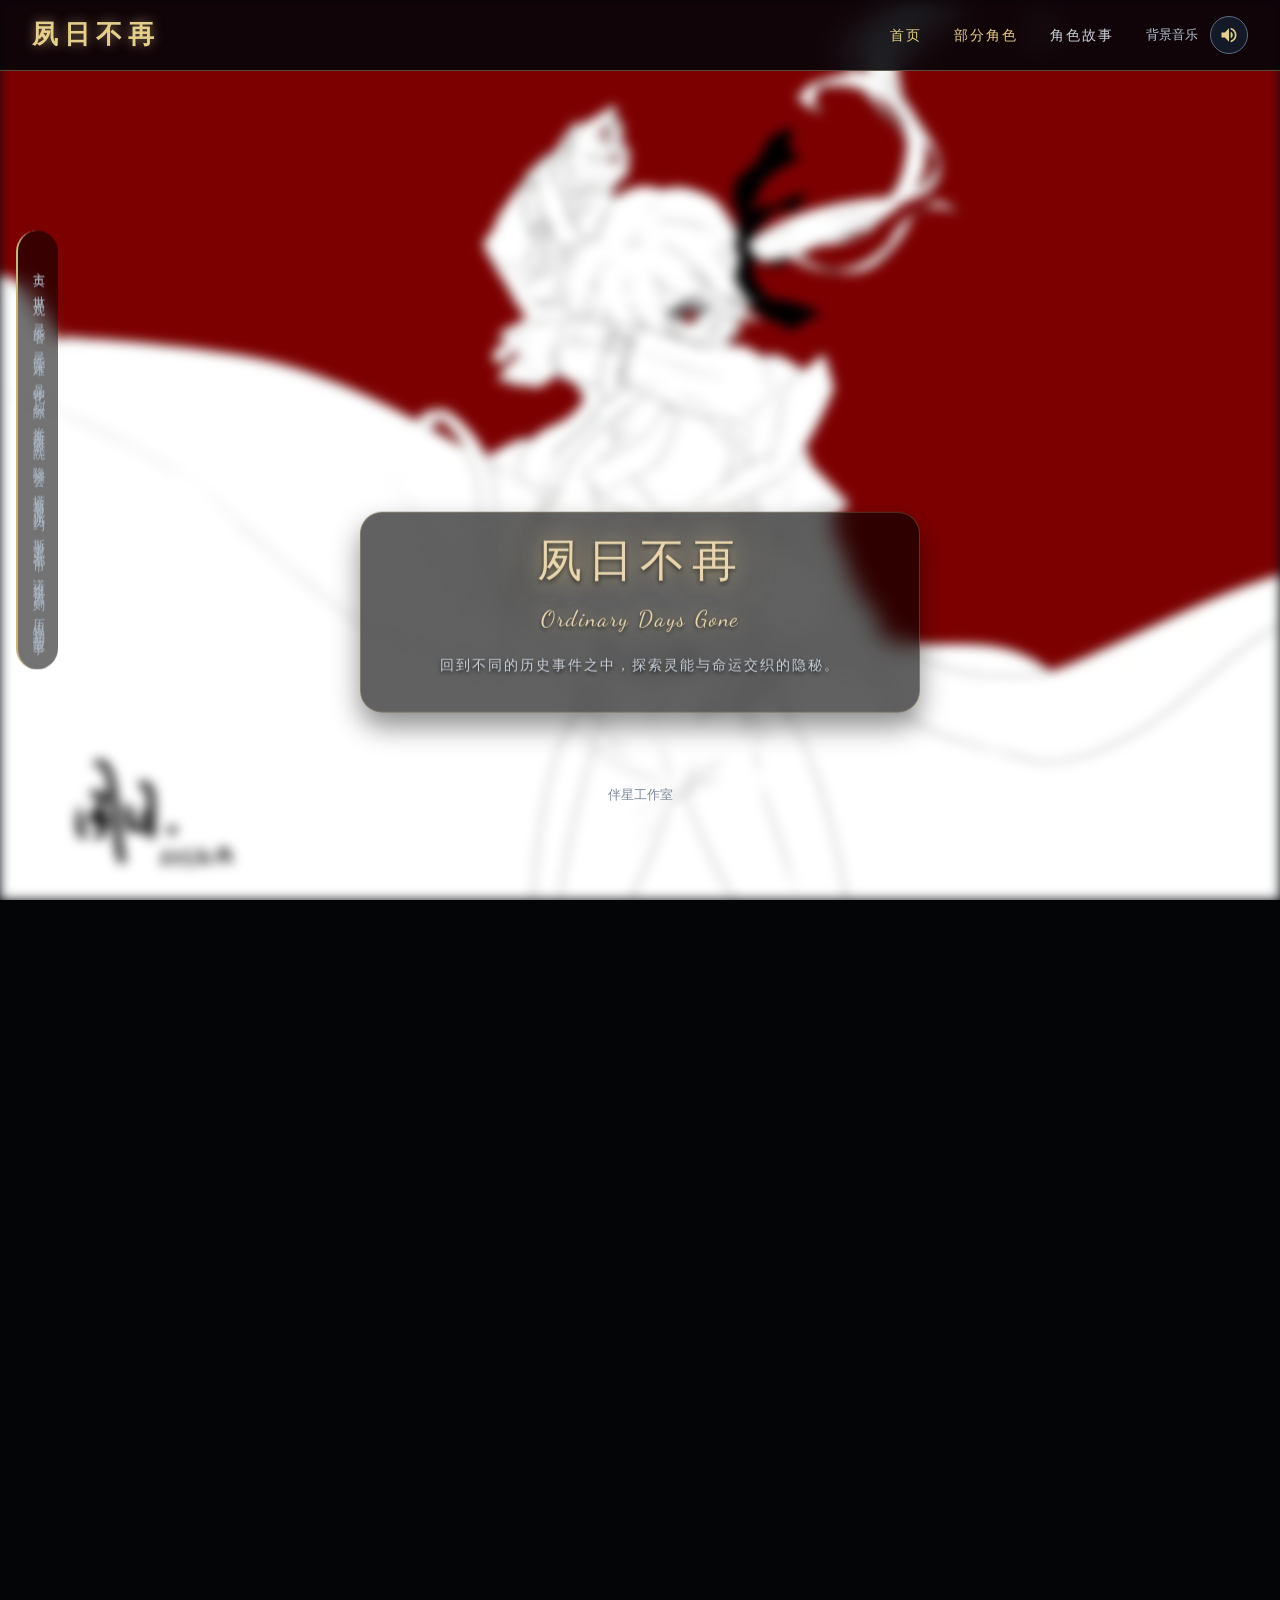
==== commit 9422a773: "精简首屏体积：移除中文字体、全量压缩图片、BGM 改为交互后加载 - fonts.css 329KB→4.7KB，删除 101 个 Noto Serif SC 分片，改用系统中文字体栈 - 拼贴图与角" ====
--- a/index.html
+++ b/index.html
@@ -25,7 +25,7 @@
         }
 
         body {
-            font-family: 'Noto Serif SC', 'KaiTi', serif;
+            font-family: 'Source Han Serif SC', 'Noto Serif CJK SC', 'Songti SC', 'SimSun', 'KaiTi', serif;
             background: #030507;
             color: #ccd4dc;
             overflow: hidden;
@@ -100,20 +100,20 @@
             100% { opacity: 0.55; filter: brightness(1.05); }
         }
         .v1 { background-image: url('assets/images/church-kempley.webp'); width: 380px; height: 380px; top: 3%; left: 0%; animation-duration: 170s, 24s; transform: rotate(50deg); }
-        .v2 { background-image: url('assets/images/riveter.jpg'); width: 550px; height: 180px; top: 18%; right: 4%; animation-duration: 190s, 28s; }
+        .v2 { background-image: url('assets/images/riveter.webp'); width: 550px; height: 180px; top: 18%; right: 4%; animation-duration: 190s, 28s; }
         .v3 { background-image: url('assets/images/wpa-pennsylvania.webp'); width: 280px; height: 450px; bottom: 8%; left: 6%; animation-duration: 150s, 20s; transform: rotate(-32deg); }
-        .v4 { background-image: url('assets/images/schwitters-collage.jpg'); width: 420px; height: 420px; top: 38%; left: 48%; animation-duration: 210s, 35s; transform: rotate(22deg); }
-        .v5 { background-image: url('assets/images/lissitzky-poster-1920.jpg'); width: 620px; height: 140px; bottom: 4%; right: 8%; animation-duration: 180s, 26s; }
+        .v4 { background-image: url('assets/images/schwitters-collage.webp'); width: 420px; height: 420px; top: 38%; left: 48%; animation-duration: 210s, 35s; transform: rotate(22deg); }
+        .v5 { background-image: url('assets/images/lissitzky-poster-1920.webp'); width: 620px; height: 140px; bottom: 4%; right: 8%; animation-duration: 180s, 26s; }
         .v6 { background-image: url('assets/images/wpa-work-pays.webp'); width: 230px; height: 560px; top: 6%; right: 1%; animation-duration: 160s, 22s; transform: rotate(90deg); }
         .v7 { background-image: url('assets/images/lissitzky-red-wedge.webp'); width: 460px; height: 330px; bottom: 28%; left: 28%; animation-duration: 200s, 30s; transform: rotate(-28deg); }
         .v8 { background-image: url('assets/images/smarthistory-artwork.webp'); width: 350px; height: 130px; top: 50%; left: 12%; animation-duration: 140s, 18s; }
-        .v9 { background-image: url('assets/images/men-working-together.jpg'); width: 180px; height: 400px; top: 12%; left: 62%; animation-duration: 230s, 38s; transform: rotate(72deg); }
-        .v10 { background-image: url('assets/images/amazon-poster.jpg'); width: 560px; height: 280px; bottom: 18%; right: 22%; animation-duration: 170s, 27s; }
-        .v11 { background-image: url('assets/images/annunciation-fra-angelico.jpg'); width: 300px; height: 300px; top: 62%; left: 40%; animation-duration: 220s, 32s; transform: rotate(-45deg); }
-        .v12 { background-image: url('assets/images/poster-pstjpa.jpg'); width: 440px; height: 220px; top: 30%; left: 4%; animation-duration: 180s, 25s; }
-        .v13 { background-image: url('assets/images/uchicago-sightings.jpg'); width: 400px; height: 350px; top: 8%; left: 55%; animation-duration: 160s, 23s; transform: rotate(30deg); }
-        .v14 { background-image: url('assets/images/kurt-schwitters.jpg'); width: 500px; height: 200px; bottom: 35%; right: 10%; animation-duration: 190s, 27s; }
-        .v15 { background-image: url('assets/images/kastatic-artwork.jpg'); width: 350px; height: 400px; top: 45%; right: 15%; animation-duration: 200s, 30s; transform: rotate(-20deg); }
+        .v9 { background-image: url('assets/images/men-working-together.webp'); width: 180px; height: 400px; top: 12%; left: 62%; animation-duration: 230s, 38s; transform: rotate(72deg); }
+        .v10 { background-image: url('assets/images/amazon-poster.webp'); width: 560px; height: 280px; bottom: 18%; right: 22%; animation-duration: 170s, 27s; }
+        .v11 { background-image: url('assets/images/annunciation-fra-angelico.webp'); width: 300px; height: 300px; top: 62%; left: 40%; animation-duration: 220s, 32s; transform: rotate(-45deg); }
+        .v12 { background-image: url('assets/images/poster-pstjpa.webp'); width: 440px; height: 220px; top: 30%; left: 4%; animation-duration: 180s, 25s; }
+        .v13 { background-image: url('assets/images/uchicago-sightings.webp'); width: 400px; height: 350px; top: 8%; left: 55%; animation-duration: 160s, 23s; transform: rotate(30deg); }
+        .v14 { background-image: url('assets/images/kurt-schwitters.webp'); width: 500px; height: 200px; bottom: 35%; right: 10%; animation-duration: 190s, 27s; }
+        .v15 { background-image: url('assets/images/kastatic-artwork.webp'); width: 350px; height: 400px; top: 45%; right: 15%; animation-duration: 200s, 30s; transform: rotate(-20deg); }
 
         /* ----- 固定头部 ----- */
         .global-header {
@@ -152,7 +152,7 @@
             font-size: 0.9rem;
             letter-spacing: 2px;
             transition: all 0.3s;
-            font-family: 'Noto Serif SC', serif;
+            font-family: 'Source Han Serif SC', 'Noto Serif CJK SC', 'Songti SC', 'SimSun', 'KaiTi', serif;
         }
         .nav-links a#navHome,
         .nav-links a#navCharacters {
@@ -208,7 +208,7 @@
             border-left: 2px solid #c8b280;
             font-size: 0.7rem;
             font-weight: 300;
-            font-family: 'Noto Serif SC', serif;
+            font-family: 'Source Han Serif SC', 'Noto Serif CJK SC', 'Songti SC', 'SimSun', 'KaiTi', serif;
             pointer-events: auto;
             transition: opacity 0.3s;
         }
@@ -876,7 +876,7 @@
         bgm.id = 'bgm';
         bgm.src = '背景.mp3';
         bgm.loop = true;
-        bgm.preload = 'auto';
+        bgm.preload = 'none';
         document.body.appendChild(bgm);
     }
     const volumeBtnIcon = document.getElementById('volumeBtn');
@@ -901,8 +901,8 @@
         else volumeBtnIcon.innerHTML = `<svg viewBox="0 0 24 24"><path d="M3 9v6h4l5 5V4L7 9H3zm13.5 3c0-1.77-1.02-3.29-2.5-4.03v8.05c1.48-.73 2.5-2.25 2.5-4.02zM14 3.23v2.06c2.89.86 5 3.54 5 6.71s-2.11 5.85-5 6.71v2.06c4.01-.91 7-4.49 7-8.77s-2.99-7.86-7-8.77z"/></svg>`;
     }
 
-    // 浏览器禁止无用户手势的带声音自动播放：load 时先尝试（允许的场景直接出声），
-    // 被拦截则由首次用户交互（按下/键盘/触摸）解锁。pointerdown 比 click 更早触发。
+    // 浏览器禁止无用户手势的带声音自动播放，故只在首次交互时加载并播放，
+    // 避免 5.2MB 音频在首屏抢占带宽。pointerdown 比 click 更早触发。
     let audioUnlocked = false;
     function unlockAndPlay() {
         if (audioUnlocked || isMuted) return;
@@ -916,7 +916,6 @@
     document.addEventListener('pointerdown', unlockAndPlay);
     document.addEventListener('keydown', unlockAndPlay);
     document.addEventListener('touchstart', unlockAndPlay);
-    window.addEventListener('load', () => { if (!isMuted) bgm.play().catch(() => {}); });
 
     restoreMutedState();
 
--- a/assets/fonts/fonts.css
+++ b/assets/fonts/fonts.css
@@ -106,2439 +106,3 @@
   src: url(If2RXTr6YS-zF4S-kcSWSVi_szLgiuE.woff2) format('woff2');
   unicode-range: U+0000-00FF, U+0131, U+0152-0153, U+02BB-02BC, U+02C6, U+02DA, U+02DC, U+0304, U+0308, U+0329, U+2000-206F, U+20AC, U+2122, U+2191, U+2193, U+2212, U+2215, U+FEFF, U+FFFD;
 }
-@font-face {
-  font-family: 'Noto Serif SC';
-  font-style: normal;
-  font-weight: 300;
-  font-display: swap;
-  src: url(H4chBXePl9DZ0Xe7gG9cyOj7oqP0dTpxZbB9E9gjjmzKvaeKHUTtJDWv3z-us4bxD8F5og.4.woff2) format('woff2');
-  unicode-range: U+1f1e9-1f1f5, U+1f1f7-1f1ff, U+1f21a, U+1f232, U+1f234-1f237, U+1f250-1f251, U+1f300, U+1f302-1f308, U+1f30a-1f311, U+1f315, U+1f319-1f320, U+1f324, U+1f327, U+1f32a, U+1f32c-1f32d, U+1f330-1f357, U+1f359-1f37e;
-}
-@font-face {
-  font-family: 'Noto Serif SC';
-  font-style: normal;
-  font-weight: 300;
-  font-display: swap;
-  src: url(H4chBXePl9DZ0Xe7gG9cyOj7oqP0dTpxZbB9E9gjjmzKvaeKHUTtJDWv3z-us4bxD8F5og.5.woff2) format('woff2');
-  unicode-range: U+fee3, U+fef3, U+ff03-ff04, U+ff07, U+ff0a, U+ff17-ff19, U+ff1c-ff1d, U+ff20-ff3a, U+ff3c, U+ff3e-ff5b, U+ff5d, U+ff61-ff65, U+ff67-ff6a, U+ff6c, U+ff6f-ff78, U+ff7a-ff7d, U+ff80-ff84, U+ff86, U+ff89-ff8e, U+ff92, U+ff97-ff9b, U+ff9d-ff9f, U+ffe0-ffe4, U+ffe6, U+ffe9, U+ffeb, U+ffed, U+fffc, U+1f004, U+1f170-1f171, U+1f192-1f195, U+1f198-1f19a, U+1f1e6-1f1e8;
-}
-@font-face {
-  font-family: 'Noto Serif SC';
-  font-style: normal;
-  font-weight: 300;
-  font-display: swap;
-  src: url(H4chBXePl9DZ0Xe7gG9cyOj7oqP0dTpxZbB9E9gjjmzKvaeKHUTtJDWv3z-us4bxD8F5og.6.woff2) format('woff2');
-  unicode-range: U+f0a7, U+f0b2, U+f0b7, U+f0c9, U+f0d8, U+f0da, U+f0dc-f0dd, U+f0e0, U+f0e6, U+f0eb, U+f0fc, U+f101, U+f104-f105, U+f107, U+f10b, U+f11b, U+f14b, U+f18a, U+f193, U+f1d6-f1d7, U+f244, U+f27a, U+f296, U+f2ae, U+f471, U+f4b3, U+f610-f611, U+f880-f881, U+f8ec, U+f8f5, U+f8ff, U+f901, U+f90a, U+f92c-f92d, U+f934, U+f937, U+f941, U+f965, U+f967, U+f969, U+f96b, U+f96f, U+f974, U+f978-f979, U+f97e, U+f981, U+f98a, U+f98e, U+f997, U+f99c, U+f9b2, U+f9b5, U+f9ba, U+f9be, U+f9ca, U+f9d0-f9d1, U+f9dd, U+f9e0-f9e1, U+f9e4, U+f9f7, U+fa00-fa01, U+fa08, U+fa0a, U+fa11, U+fb01-fb02, U+fdfc, U+fe0e, U+fe30-fe31, U+fe33-fe44, U+fe49-fe52, U+fe54-fe57, U+fe59-fe66, U+fe68-fe6b, U+fe8e, U+fe92-fe93, U+feae, U+feb8, U+fecb-fecc, U+fee0;
-}
-@font-face {
-  font-family: 'Noto Serif SC';
-  font-style: normal;
-  font-weight: 300;
-  font-display: swap;
-  src: url(H4chBXePl9DZ0Xe7gG9cyOj7oqP0dTpxZbB9E9gjjmzKvaeKHUTtJDWv3z-us4bxD8F5og.21.woff2) format('woff2');
-  unicode-range: U+9f83, U+9f85-9f8d, U+9f90-9f91, U+9f94-9f96, U+9f98, U+9f9b-9f9c, U+9f9e, U+9fa0, U+9fa2, U+9ff0-9fff, U+a001, U+a007, U+a025, U+a046-a047, U+a057, U+a072, U+a078-a079, U+a083, U+a085, U+a100, U+a118, U+a132, U+a134, U+a1f4, U+a242, U+a4a6, U+a4aa, U+a4b0-a4b1, U+a4b3, U+a9c1-a9c2, U+ac00-ac01, U+ac04, U+ac08, U+ac10-ac11, U+ac13-ac16, U+ac19, U+ac1c-ac1d, U+ac24, U+ac70-ac71, U+ac74, U+ac77-ac78, U+ac80-ac81, U+ac83, U+ac8c, U+ac90, U+ac9f-aca0, U+aca8-aca9, U+acac, U+acb0, U+acbd, U+acc1, U+acc4, U+ace0-ace1, U+ace4, U+ace8, U+acf3, U+acf5, U+acfc-acfd, U+ad00, U+ad0c, U+ad11, U+ad1c, U+ad34, U+ad50, U+ad64, U+ad6c, U+ad70, U+ad74, U+ad7f, U+ad81, U+ad8c, U+adc0, U+adc8, U+addc, U+ade0, U+adf8-adf9, U+adfc, U+ae00, U+ae08-ae09, U+ae0b, U+ae30, U+ae34, U+ae38, U+ae40, U+ae4a, U+ae4c, U+ae54, U+ae68, U+aebc, U+aed8, U+af2c-af2d;
-}
-@font-face {
-  font-family: 'Noto Serif SC';
-  font-style: normal;
-  font-weight: 300;
-  font-display: swap;
-  src: url(H4chBXePl9DZ0Xe7gG9cyOj7oqP0dTpxZbB9E9gjjmzKvaeKHUTtJDWv3z-us4bxD8F5og.22.woff2) format('woff2');
-  unicode-range: U+9e30-9e33, U+9e35-9e3b, U+9e3e, U+9e40-9e44, U+9e46-9e4e, U+9e51, U+9e53, U+9e55-9e58, U+9e5a-9e5c, U+9e5e-9e63, U+9e66-9e6e, U+9e71, U+9e73, U+9e75, U+9e78-9e79, U+9e7c-9e7e, U+9e82, U+9e86-9e88, U+9e8b-9e8c, U+9e90-9e91, U+9e93, U+9e95, U+9e97, U+9e9d, U+9ea4-9ea5, U+9ea9-9eaa, U+9eb4-9eb5, U+9eb8-9eba, U+9ebc-9ebf, U+9ec3, U+9ec9, U+9ecd, U+9ed0, U+9ed2-9ed3, U+9ed5-9ed6, U+9ed9, U+9edc-9edd, U+9edf-9ee0, U+9ee2, U+9ee5, U+9ee7-9eea, U+9eef, U+9ef1, U+9ef3-9ef4, U+9ef6, U+9ef9, U+9efb-9efc, U+9efe, U+9f0b, U+9f0d, U+9f10, U+9f14, U+9f17, U+9f19, U+9f22, U+9f29, U+9f2c, U+9f2f, U+9f31, U+9f37, U+9f39, U+9f3d-9f3e, U+9f41, U+9f4a-9f4b, U+9f51-9f52, U+9f61-9f63, U+9f66-9f67, U+9f80-9f81;
-}
-@font-face {
-  font-family: 'Noto Serif SC';
-  font-style: normal;
-  font-weight: 300;
-  font-display: swap;
-  src: url(H4chBXePl9DZ0Xe7gG9cyOj7oqP0dTpxZbB9E9gjjmzKvaeKHUTtJDWv3z-us4bxD8F5og.23.woff2) format('woff2');
-  unicode-range: U+9c82-9c83, U+9c85-9c8c, U+9c8e-9c92, U+9c94-9c9b, U+9c9e-9ca3, U+9ca5-9ca7, U+9ca9, U+9cab, U+9cad-9cae, U+9cb1-9cb7, U+9cb9-9cbd, U+9cbf-9cc0, U+9cc3, U+9cc5-9cc7, U+9cc9-9cd1, U+9cd3-9cda, U+9cdc-9cdd, U+9cdf, U+9ce1-9ce3, U+9ce5, U+9ce9, U+9cee-9cef, U+9cf3-9cf4, U+9cf6, U+9cfc-9cfd, U+9d02, U+9d08-9d09, U+9d12, U+9d1b, U+9d1e, U+9d26, U+9d28, U+9d37, U+9d3b, U+9d3f, U+9d51, U+9d59, U+9d5c-9d5d, U+9d5f-9d61, U+9d6c, U+9d70, U+9d72, U+9d7a, U+9d7e, U+9d84, U+9d89, U+9d8f, U+9d92, U+9daf, U+9db4, U+9db8, U+9dbc, U+9dc4, U+9dc7, U+9dc9, U+9dd7, U+9ddf, U+9df2, U+9df9-9dfa, U+9e0a, U+9e11, U+9e1a, U+9e1e, U+9e20, U+9e22, U+9e28-9e2c, U+9e2e-9e2f;
-}
-@font-face {
-  font-family: 'Noto Serif SC';
-  font-style: normal;
-  font-weight: 300;
-  font-display: swap;
-  src: url(H4chBXePl9DZ0Xe7gG9cyOj7oqP0dTpxZbB9E9gjjmzKvaeKHUTtJDWv3z-us4bxD8F5og.24.woff2) format('woff2');
-  unicode-range: U+9a80, U+9a83, U+9a85, U+9a88-9a8a, U+9a8d-9a8e, U+9a90, U+9a92-9a93, U+9a95-9a96, U+9a98-9a99, U+9a9b-9aa2, U+9aa5, U+9aa7, U+9aaf-9ab1, U+9ab5-9ab6, U+9ab9-9aba, U+9ac0-9ac4, U+9ac8, U+9acb-9acc, U+9ace-9acf, U+9ad1-9ad2, U+9ad9, U+9adf, U+9ae1, U+9ae3, U+9aea-9aeb, U+9aed-9aef, U+9af4, U+9af9, U+9afb, U+9b03-9b04, U+9b06, U+9b08, U+9b0d, U+9b0f-9b10, U+9b13, U+9b18, U+9b1a, U+9b1f, U+9b22-9b23, U+9b25, U+9b27-9b28, U+9b2a, U+9b2f, U+9b31-9b32, U+9b3b, U+9b43, U+9b46-9b49, U+9b4d-9b4e, U+9b51, U+9b56, U+9b58, U+9b5a, U+9b5c, U+9b5f, U+9b61-9b62, U+9b6f, U+9b77, U+9b80, U+9b88, U+9b8b, U+9b8e, U+9b91, U+9b9f-9ba0, U+9ba8, U+9baa-9bab, U+9bad-9bae, U+9bb0-9bb1, U+9bb8, U+9bc9-9bca, U+9bd3, U+9bd6, U+9bdb, U+9be8, U+9bf0-9bf1, U+9c02, U+9c10, U+9c15, U+9c24, U+9c2d, U+9c32, U+9c39, U+9c3b, U+9c40, U+9c47-9c49, U+9c53, U+9c57, U+9c64, U+9c72, U+9c77-9c78, U+9c7b, U+9c7f-9c80;
-}
-@font-face {
-  font-family: 'Noto Serif SC';
-  font-style: normal;
-  font-weight: 300;
-  font-display: swap;
-  src: url(H4chBXePl9DZ0Xe7gG9cyOj7oqP0dTpxZbB9E9gjjmzKvaeKHUTtJDWv3z-us4bxD8F5og.25.woff2) format('woff2');
-  unicode-range: U+98dd, U+98e1-98e2, U+98e7-98ea, U+98ec, U+98ee-98ef, U+98f2, U+98f4, U+98fc-98fe, U+9903, U+9905, U+9908, U+990a, U+990c-990d, U+9913-9914, U+9918, U+991a-991b, U+991e, U+9921, U+9928, U+992c, U+992e, U+9935, U+9938-9939, U+993d-993e, U+9945, U+994b-994c, U+9951-9952, U+9954-9955, U+9957, U+995e, U+9963, U+9966-9969, U+996b-996c, U+996f, U+9974-9975, U+9977-9979, U+997d-997e, U+9980-9981, U+9983-9984, U+9987, U+998a-998b, U+998d-9991, U+9993-9995, U+9997-9998, U+99a5, U+99ab, U+99ad-99ae, U+99b1, U+99b3-99b4, U+99bc, U+99bf, U+99c1, U+99c3-99c6, U+99cc, U+99d0, U+99d2, U+99d5, U+99db, U+99dd, U+99e1, U+99ed, U+99f1, U+99ff, U+9a01, U+9a03-9a04, U+9a0e-9a0f, U+9a11-9a13, U+9a19, U+9a1b, U+9a28, U+9a2b, U+9a30, U+9a32, U+9a37, U+9a40, U+9a45, U+9a4a, U+9a4d-9a4e, U+9a52, U+9a55, U+9a57, U+9a5a-9a5b, U+9a5f, U+9a62, U+9a65, U+9a69, U+9a6b, U+9a6e, U+9a75, U+9a77-9a7a, U+9a7d;
-}
-@font-face {
-  font-family: 'Noto Serif SC';
-  font-style: normal;
-  font-weight: 300;
-  font-display: swap;
-  src: url(H4chBXePl9DZ0Xe7gG9cyOj7oqP0dTpxZbB9E9gjjmzKvaeKHUTtJDWv3z-us4bxD8F5og.26.woff2) format('woff2');
-  unicode-range: U+975b-975c, U+9763, U+9765-9766, U+976c-976d, U+9773, U+9776, U+977a, U+977c, U+9784-9785, U+978e-978f, U+9791-9792, U+9794-9795, U+9798, U+979a, U+979e, U+97a3, U+97a5-97a6, U+97a8, U+97ab-97ac, U+97ae-97af, U+97b2, U+97b4, U+97c6, U+97cb-97cc, U+97d3, U+97d8, U+97dc, U+97e1, U+97ea-97eb, U+97ee, U+97fb, U+97fe-97ff, U+9801-9803, U+9805-9806, U+9808, U+980c, U+9810-9814, U+9817-9818, U+981e, U+9820-9821, U+9824, U+9828, U+982b-982d, U+9830, U+9834, U+9838-9839, U+983c, U+9846, U+984d-984f, U+9851-9852, U+9854-9855, U+9857-9858, U+985a-985b, U+9862-9863, U+9865, U+9867, U+986b, U+986f-9871, U+9877-9878, U+987c, U+9880, U+9883, U+9885, U+9889, U+988b-988f, U+9893-9895, U+9899-989b, U+989e-989f, U+98a1-98a2, U+98a5-98a7, U+98a9, U+98af, U+98b1, U+98b6, U+98ba, U+98be, U+98c3-98c4, U+98c6-98c8, U+98cf-98d6, U+98da-98db;
-}
-@font-face {
-  font-family: 'Noto Serif SC';
-  font-style: normal;
-  font-weight: 300;
-  font-display: swap;
-  src: url(H4chBXePl9DZ0Xe7gG9cyOj7oqP0dTpxZbB9E9gjjmzKvaeKHUTtJDWv3z-us4bxD8F5og.27.woff2) format('woff2');
-  unicode-range: U+95c4-95ca, U+95cc-95cd, U+95d4-95d6, U+95d8, U+95e1-95e2, U+95e9, U+95f0-95f1, U+95f3, U+95f6, U+95fc, U+95fe-95ff, U+9602-9604, U+9606-960d, U+960f, U+9611-9613, U+9615-9617, U+9619-961b, U+961d, U+9621, U+9628, U+962f, U+963c-963e, U+9641-9642, U+9649, U+9654, U+965b-965f, U+9661, U+9663, U+9665, U+9667-9668, U+966c, U+9670, U+9672-9674, U+9678, U+967a, U+967d, U+9682, U+9685, U+9688, U+968a, U+968d-968e, U+9695, U+9697-9698, U+969e, U+96a0, U+96a3-96a4, U+96a8, U+96aa, U+96b0-96b1, U+96b3-96b4, U+96b7-96b9, U+96bb-96bd, U+96c9, U+96cb, U+96ce, U+96d1-96d2, U+96d6, U+96d9, U+96db-96dc, U+96de, U+96e0, U+96e3, U+96e9, U+96eb, U+96f0-96f2, U+96f9, U+96ff, U+9701-9702, U+9705, U+9708, U+970a, U+970e-970f, U+9711, U+9719, U+9727, U+972a, U+972d, U+9730, U+973d, U+9742, U+9744, U+9748-9749, U+9750-9751, U+975a;
-}
-@font-face {
-  font-family: 'Noto Serif SC';
-  font-style: normal;
-  font-weight: 300;
-  font-display: swap;
-  src: url(H4chBXePl9DZ0Xe7gG9cyOj7oqP0dTpxZbB9E9gjjmzKvaeKHUTtJDWv3z-us4bxD8F5og.28.woff2) format('woff2');
-  unicode-range: U+94f5, U+94f7, U+94f9, U+94fb-94fd, U+94ff, U+9503-9504, U+9506-9507, U+9509-950a, U+950d-950f, U+9511-9518, U+951a-9520, U+9522, U+9528-952d, U+9530-953a, U+953c-953f, U+9543-9546, U+9548-9550, U+9552-9555, U+9557-955b, U+955d-9568, U+956a-956d, U+9570-9574, U+9583, U+9586, U+9589, U+958e-958f, U+9591-9592, U+9594, U+9598-9599, U+959e-95a0, U+95a2-95a6, U+95a8-95b2, U+95b4, U+95b8-95c3;
-}
-@font-face {
-  font-family: 'Noto Serif SC';
-  font-style: normal;
-  font-weight: 300;
-  font-display: swap;
-  src: url(H4chBXePl9DZ0Xe7gG9cyOj7oqP0dTpxZbB9E9gjjmzKvaeKHUTtJDWv3z-us4bxD8F5og.29.woff2) format('woff2');
-  unicode-range: U+941c-942b, U+942d-942e, U+9432-9433, U+9435, U+9438, U+943a, U+943e, U+9444, U+944a, U+9451-9452, U+945a, U+9462-9463, U+9465, U+9470-9487, U+948a-9492, U+9494-9498, U+949a, U+949c-949d, U+94a1, U+94a3-94a4, U+94a8, U+94aa-94ad, U+94af, U+94b2, U+94b4-94ba, U+94bc-94c0, U+94c4, U+94c6-94db, U+94de-94ec, U+94ee-94f1, U+94f3;
-}
-@font-face {
-  font-family: 'Noto Serif SC';
-  font-style: normal;
-  font-weight: 300;
-  font-display: swap;
-  src: url(H4chBXePl9DZ0Xe7gG9cyOj7oqP0dTpxZbB9E9gjjmzKvaeKHUTtJDWv3z-us4bxD8F5og.30.woff2) format('woff2');
-  unicode-range: U+92ec-92ed, U+92f0, U+92f3, U+92f8, U+92fc, U+9304, U+9306, U+9310, U+9312, U+9315, U+9318, U+931a, U+931e, U+9320-9322, U+9324, U+9326-9329, U+932b-932c, U+932f, U+9331-9332, U+9335-9336, U+933e, U+9340-9341, U+934a-9360, U+9362-9363, U+9365-936b, U+936e, U+9375, U+937e, U+9382, U+938a, U+938c, U+938f, U+9393-9394, U+9396-9397, U+939a, U+93a2, U+93a7, U+93ac-93cd, U+93d0-93d1, U+93d6-93d8, U+93de-93df, U+93e1-93e2, U+93e4, U+93f8, U+93fb, U+93fd, U+940e-941a;
-}
-@font-face {
-  font-family: 'Noto Serif SC';
-  font-style: normal;
-  font-weight: 300;
-  font-display: swap;
-  src: url(H4chBXePl9DZ0Xe7gG9cyOj7oqP0dTpxZbB9E9gjjmzKvaeKHUTtJDWv3z-us4bxD8F5og.31.woff2) format('woff2');
-  unicode-range: U+9163-9164, U+9169, U+9170, U+9172, U+9174, U+9179-917a, U+917d-917e, U+9182-9183, U+9185, U+918c-918d, U+9190-9191, U+919a, U+919c, U+91a1-91a4, U+91a8, U+91aa-91af, U+91b4-91b5, U+91b8, U+91ba, U+91be, U+91c0-91c1, U+91c6, U+91c8, U+91cb, U+91d0, U+91d2, U+91d7-91d8, U+91dd, U+91e3, U+91e6-91e7, U+91ed, U+91f0, U+91f5, U+91f9, U+9200, U+9205, U+9207-920a, U+920d-920e, U+9210, U+9214-9215, U+921c, U+921e, U+9221, U+9223-9227, U+9229-922a, U+922d, U+9234-9235, U+9237, U+9239-923a, U+923c-9240, U+9244-9246, U+9249, U+924e-924f, U+9251, U+9253, U+9257, U+925b, U+925e, U+9262, U+9264-9266, U+9268, U+926c, U+926f, U+9271, U+927b, U+927e, U+9280, U+9283, U+9285-928a, U+928e, U+9291, U+9293, U+9296, U+9298, U+929c-929d, U+92a8, U+92ab-92ae, U+92b3, U+92b6-92b7, U+92b9, U+92c1, U+92c5-92c6, U+92c8, U+92cc, U+92d0, U+92d2, U+92e4, U+92ea;
-}
-@font-face {
-  font-family: 'Noto Serif SC';
-  font-style: normal;
-  font-weight: 300;
-  font-display: swap;
-  src: url(H4chBXePl9DZ0Xe7gG9cyOj7oqP0dTpxZbB9E9gjjmzKvaeKHUTtJDWv3z-us4bxD8F5og.32.woff2) format('woff2');
-  unicode-range: U+9004, U+900b, U+9011, U+9015-9016, U+901e, U+9021, U+9026, U+902d, U+902f, U+9031, U+9035-9036, U+9039-903a, U+9041, U+9044-9046, U+904a, U+904f-9052, U+9054-9055, U+9058-9059, U+905b-905e, U+9060-9062, U+9068-9069, U+906f, U+9072, U+9074, U+9076-907a, U+907c-907d, U+9081, U+9083, U+9085, U+9087-908b, U+908f, U+9095, U+9097, U+9099-909b, U+909d, U+90a0-90a1, U+90a8-90a9, U+90ac, U+90b0, U+90b2-90b4, U+90b6, U+90b8, U+90ba, U+90bd-90be, U+90c3-90c5, U+90c7-90c8, U+90cf-90d0, U+90d3, U+90d5, U+90d7, U+90da-90dc, U+90de, U+90e2, U+90e4, U+90e6-90e7, U+90ea-90eb, U+90ef, U+90f4-90f5, U+90f7, U+90fe-9100, U+9104, U+9109, U+910c, U+9112, U+9114-9115, U+9118, U+911c, U+911e, U+9120, U+9122-9123, U+9127, U+912d, U+912f-9132, U+9139-913a, U+9143, U+9146, U+9149-914a, U+914c, U+914e-9150, U+9154, U+9157, U+915a, U+915d-915e, U+9161-9162;
-}
-@font-face {
-  font-family: 'Noto Serif SC';
-  font-style: normal;
-  font-weight: 300;
-  font-display: swap;
-  src: url(H4chBXePl9DZ0Xe7gG9cyOj7oqP0dTpxZbB9E9gjjmzKvaeKHUTtJDWv3z-us4bxD8F5og.33.woff2) format('woff2');
-  unicode-range: U+8e41-8e42, U+8e47, U+8e49-8e4b, U+8e50-8e53, U+8e59-8e5a, U+8e5f-8e60, U+8e64, U+8e69, U+8e6c, U+8e70, U+8e74, U+8e76, U+8e7a-8e7c, U+8e7f, U+8e84-8e85, U+8e87, U+8e89, U+8e8b, U+8e8d, U+8e8f-8e90, U+8e94, U+8e99, U+8e9c, U+8e9e, U+8eaa, U+8eac, U+8eb0, U+8eb6, U+8ec0, U+8ec6, U+8eca-8ece, U+8ed2, U+8eda, U+8edf, U+8ee2, U+8eeb, U+8ef8, U+8efb-8efe, U+8f03, U+8f09, U+8f0b, U+8f12-8f15, U+8f1b, U+8f1d, U+8f1f, U+8f29-8f2a, U+8f2f, U+8f36, U+8f38, U+8f3b, U+8f3e-8f3f, U+8f44-8f45, U+8f49, U+8f4d-8f4e, U+8f5f, U+8f6b, U+8f6d, U+8f71-8f73, U+8f75-8f76, U+8f78-8f7a, U+8f7c, U+8f7e, U+8f81-8f82, U+8f84, U+8f87, U+8f8a-8f8b, U+8f8d-8f8f, U+8f94-8f95, U+8f97-8f9a, U+8fa6, U+8fad-8faf, U+8fb2, U+8fb5-8fb7, U+8fba-8fbc, U+8fbf, U+8fc2, U+8fcb, U+8fcd, U+8fd3, U+8fd5, U+8fd7, U+8fda, U+8fe2-8fe5, U+8fe8-8fe9, U+8fee, U+8ff3-8ff4, U+8ff8, U+8ffa;
-}
-@font-face {
-  font-family: 'Noto Serif SC';
-  font-style: normal;
-  font-weight: 300;
-  font-display: swap;
-  src: url(H4chBXePl9DZ0Xe7gG9cyOj7oqP0dTpxZbB9E9gjjmzKvaeKHUTtJDWv3z-us4bxD8F5og.34.woff2) format('woff2');
-  unicode-range: U+8cbd, U+8cbf-8cc4, U+8cc7-8cc8, U+8cca, U+8ccd, U+8cd1, U+8cd3, U+8cdb-8cdc, U+8cde, U+8ce0, U+8ce2-8ce4, U+8ce6-8ce8, U+8cea, U+8ced, U+8cf4, U+8cf8, U+8cfa, U+8cfc-8cfd, U+8d04-8d05, U+8d07-8d08, U+8d0a, U+8d0d, U+8d0f, U+8d13-8d14, U+8d16, U+8d1b, U+8d20, U+8d30, U+8d32-8d33, U+8d36, U+8d3b, U+8d3d, U+8d40, U+8d42-8d43, U+8d45-8d46, U+8d48-8d4a, U+8d4d, U+8d51, U+8d53, U+8d55, U+8d59, U+8d5c-8d5d, U+8d5f, U+8d61, U+8d66-8d67, U+8d6a, U+8d6d, U+8d71, U+8d73, U+8d84, U+8d90-8d91, U+8d94-8d95, U+8d99, U+8da8, U+8daf, U+8db1, U+8db5, U+8db8, U+8dba, U+8dbc, U+8dbf, U+8dc2, U+8dc4, U+8dc6, U+8dcb, U+8dce-8dcf, U+8dd6-8dd7, U+8dda-8ddb, U+8dde, U+8de1, U+8de3-8de4, U+8de9, U+8deb-8dec, U+8df0-8df1, U+8df6-8dfd, U+8e05, U+8e07, U+8e09-8e0a, U+8e0c, U+8e0e, U+8e10, U+8e14, U+8e1d-8e1f, U+8e23, U+8e26, U+8e2b-8e31, U+8e34-8e35, U+8e39-8e3a, U+8e3d, U+8e40;
-}
-@font-face {
-  font-family: 'Noto Serif SC';
-  font-style: normal;
-  font-weight: 300;
-  font-display: swap;
-  src: url(H4chBXePl9DZ0Xe7gG9cyOj7oqP0dTpxZbB9E9gjjmzKvaeKHUTtJDWv3z-us4bxD8F5og.35.woff2) format('woff2');
-  unicode-range: U+8b80, U+8b83, U+8b8a, U+8b8c, U+8b90, U+8b93, U+8b99-8b9a, U+8ba0, U+8ba3, U+8ba5-8ba7, U+8baa-8bac, U+8bb4-8bb5, U+8bb7, U+8bb9, U+8bc2-8bc3, U+8bc5, U+8bcb-8bcc, U+8bce-8bd0, U+8bd2-8bd4, U+8bd6, U+8bd8-8bd9, U+8bdc, U+8bdf, U+8be3-8be4, U+8be7-8be9, U+8beb-8bec, U+8bee, U+8bf0, U+8bf2-8bf3, U+8bf6, U+8bf9, U+8bfc-8bfd, U+8bff-8c00, U+8c02, U+8c04, U+8c06-8c07, U+8c0c, U+8c0f, U+8c11-8c12, U+8c14-8c1b, U+8c1d-8c21, U+8c24-8c25, U+8c27, U+8c2a-8c2c, U+8c2e-8c30, U+8c32-8c36, U+8c3f, U+8c47-8c4c, U+8c4e-8c50, U+8c54-8c56, U+8c62, U+8c68, U+8c6c, U+8c73, U+8c78, U+8c7a, U+8c82, U+8c85, U+8c89-8c8a, U+8c8d-8c8e, U+8c90, U+8c93-8c94, U+8c98, U+8c9d-8c9e, U+8ca0-8ca2, U+8ca7-8cac, U+8caf-8cb0, U+8cb3-8cb4, U+8cb6-8cb9, U+8cbb-8cbc;
-}
-@font-face {
-  font-family: 'Noto Serif SC';
-  font-style: normal;
-  font-weight: 300;
-  font-display: swap;
-  src: url(H4chBXePl9DZ0Xe7gG9cyOj7oqP0dTpxZbB9E9gjjmzKvaeKHUTtJDWv3z-us4bxD8F5og.36.woff2) format('woff2');
-  unicode-range: U+8a15-8a18, U+8a1a-8a1b, U+8a1d, U+8a1f, U+8a22-8a23, U+8a25, U+8a2b, U+8a2d, U+8a31, U+8a33-8a34, U+8a36-8a38, U+8a3a, U+8a3c, U+8a3e, U+8a40-8a41, U+8a46, U+8a48, U+8a50, U+8a52, U+8a54-8a55, U+8a58, U+8a5b, U+8a5d-8a63, U+8a66, U+8a69-8a6b, U+8a6d-8a6e, U+8a70, U+8a72-8a73, U+8a7a, U+8a85, U+8a87, U+8a8a, U+8a8c-8a8d, U+8a90-8a92, U+8a95, U+8a98, U+8aa0-8aa1, U+8aa3-8aa6, U+8aa8-8aa9, U+8aac-8aae, U+8ab0, U+8ab2, U+8ab8-8ab9, U+8abc, U+8abe-8abf, U+8ac7, U+8acf, U+8ad2, U+8ad6-8ad7, U+8adb-8adc, U+8adf, U+8ae1, U+8ae6-8ae8, U+8aeb, U+8aed-8aee, U+8af1, U+8af3-8af4, U+8af7-8af8, U+8afa, U+8afe, U+8b00-8b02, U+8b07, U+8b0a, U+8b0c, U+8b0e, U+8b10, U+8b17, U+8b19, U+8b1b, U+8b1d, U+8b20-8b21, U+8b26, U+8b28, U+8b2c, U+8b33, U+8b39, U+8b3e-8b3f, U+8b41, U+8b45, U+8b49, U+8b4c, U+8b4f, U+8b57-8b58, U+8b5a, U+8b5c, U+8b5e, U+8b60, U+8b6c, U+8b6f-8b70, U+8b72, U+8b74, U+8b77, U+8b7d;
-}
-@font-face {
-  font-family: 'Noto Serif SC';
-  font-style: normal;
-  font-weight: 300;
-  font-display: swap;
-  src: url(H4chBXePl9DZ0Xe7gG9cyOj7oqP0dTpxZbB9E9gjjmzKvaeKHUTtJDWv3z-us4bxD8F5og.37.woff2) format('woff2');
-  unicode-range: U+8882, U+8884-8886, U+8888, U+888f, U+8892-8893, U+889b, U+88a2, U+88a4, U+88a6, U+88a8, U+88aa, U+88ae, U+88b1, U+88b4, U+88b7, U+88bc, U+88c0, U+88c6-88c9, U+88ce-88cf, U+88d1-88d3, U+88d8, U+88db-88dd, U+88df, U+88e1-88e3, U+88e5, U+88e8, U+88ec, U+88f0-88f1, U+88f3-88f4, U+88fc-88fe, U+8900, U+8902, U+8906-8907, U+8909-890c, U+8912-8915, U+8918-891b, U+8921, U+8925, U+892b, U+8930, U+8932, U+8934, U+8936, U+893b, U+893d, U+8941, U+894c, U+8955-8956, U+8959, U+895c, U+895e-8960, U+8966, U+896a, U+896c, U+896f-8970, U+8972, U+897b, U+897e, U+8980, U+8983, U+8985, U+8987-8988, U+898c, U+898f, U+8993, U+8997, U+899a, U+89a1, U+89a7, U+89a9-89aa, U+89b2-89b3, U+89b7, U+89c0, U+89c7, U+89ca-89cc, U+89ce-89d1, U+89d6, U+89da, U+89dc, U+89de, U+89e5, U+89e7, U+89eb, U+89ef, U+89f1, U+89f3-89f4, U+89f8, U+89ff, U+8a01-8a03, U+8a07-8a0a, U+8a0e-8a0f, U+8a13;
-}
-@font-face {
-  font-family: 'Noto Serif SC';
-  font-style: normal;
-  font-weight: 300;
-  font-display: swap;
-  src: url(H4chBXePl9DZ0Xe7gG9cyOj7oqP0dTpxZbB9E9gjjmzKvaeKHUTtJDWv3z-us4bxD8F5og.38.woff2) format('woff2');
-  unicode-range: U+86f4, U+86f8-86f9, U+86fb, U+86fe, U+8703, U+8706-870a, U+870d, U+8711-8713, U+871a, U+871e, U+8722-8723, U+8725, U+8729, U+872e, U+8731, U+8734, U+8737, U+873a-873b, U+873e-8740, U+8742, U+8747-8748, U+8753, U+8755, U+8757-8758, U+875d, U+875f, U+8762-8766, U+8768, U+876e, U+8770, U+8772, U+8775, U+8778, U+877b-877e, U+8782, U+8785, U+8788, U+878b, U+8793, U+8797, U+879a, U+879e-87a0, U+87a2-87a3, U+87a8, U+87ab-87ad, U+87af, U+87b3, U+87b5, U+87bd, U+87c0, U+87c4, U+87c6, U+87ca-87cb, U+87d1-87d2, U+87db-87dc, U+87de, U+87e0, U+87e5, U+87ea, U+87ec, U+87ee, U+87f2-87f3, U+87fb, U+87fd-87fe, U+8802-8803, U+8805, U+880a-880b, U+880d, U+8813-8816, U+8819, U+881b, U+881f, U+8821, U+8823, U+8831-8832, U+8835-8836, U+8839, U+883b-883c, U+8844, U+8846, U+884a, U+884e, U+8852-8853, U+8855, U+8859, U+885b, U+885d-885e, U+8862, U+8864, U+8869-886a, U+886e-886f, U+8872, U+8879, U+887d-887f;
-}
-@font-face {
-  font-family: 'Noto Serif SC';
-  font-style: normal;
-  font-weight: 300;
-  font-display: swap;
-  src: url(H4chBXePl9DZ0Xe7gG9cyOj7oqP0dTpxZbB9E9gjjmzKvaeKHUTtJDWv3z-us4bxD8F5og.39.woff2) format('woff2');
-  unicode-range: U+8548, U+854e, U+8553, U+8556-8557, U+8559, U+855e, U+8561, U+8564-8565, U+8568-856a, U+856d, U+856f-8570, U+8572, U+8576, U+8579-857b, U+8580, U+8585-8586, U+8588, U+858a, U+858f, U+8591, U+8594, U+8599, U+859c, U+85a2, U+85a4, U+85a6, U+85a8-85a9, U+85ab-85ac, U+85ae, U+85b7-85b9, U+85be, U+85c1, U+85c7, U+85cd, U+85d0, U+85d3, U+85d5, U+85dc-85dd, U+85df-85e0, U+85e5-85e6, U+85e8-85ea, U+85f4, U+85f9, U+85fe-85ff, U+8602, U+8605-8607, U+860a-860b, U+8616, U+8618, U+861a, U+8627, U+8629, U+862d, U+8638, U+863c, U+863f, U+864d, U+864f, U+8652-8655, U+865b-865c, U+865f, U+8662, U+8667, U+866c, U+866e, U+8671, U+8675, U+867a-867c, U+867f, U+868b, U+868d, U+8693, U+869c-869d, U+86a1, U+86a3-86a4, U+86a7-86a9, U+86ac, U+86af-86b1, U+86b4-86b6, U+86ba, U+86c0, U+86c4, U+86c6, U+86c9-86ca, U+86cd-86d1, U+86d4, U+86d8, U+86de-86df, U+86e4, U+86e6, U+86e9, U+86ed, U+86ef-86f3;
-}
-@font-face {
-  font-family: 'Noto Serif SC';
-  font-style: normal;
-  font-weight: 300;
-  font-display: swap;
-  src: url(H4chBXePl9DZ0Xe7gG9cyOj7oqP0dTpxZbB9E9gjjmzKvaeKHUTtJDWv3z-us4bxD8F5og.40.woff2) format('woff2');
-  unicode-range: U+83c5, U+83c8-83c9, U+83cb, U+83d1, U+83d3-83d6, U+83d8, U+83db, U+83dd, U+83df, U+83e1, U+83e5, U+83ea-83eb, U+83f0, U+83f4, U+83f8-83f9, U+83fb, U+83fd, U+83ff, U+8401, U+8406, U+840a-840b, U+840f, U+8411, U+8418, U+841c, U+8420, U+8422-8424, U+8426, U+8429, U+842c, U+8438-8439, U+843b-843c, U+843f, U+8446-8447, U+8449, U+844e, U+8451-8452, U+8456, U+8459-845a, U+845c, U+8462, U+8466, U+846d, U+846f-8470, U+8473, U+8476-8478, U+847a, U+847d, U+8484-8485, U+8487, U+8489, U+848c, U+848e, U+8490, U+8493-8494, U+8497, U+849b, U+849e-849f, U+84a1, U+84a5, U+84a8, U+84af, U+84b4, U+84b9-84bf, U+84c1-84c2, U+84c5-84c7, U+84ca-84cb, U+84cd, U+84d0-84d1, U+84d3, U+84d6, U+84df-84e0, U+84e2-84e3, U+84e5-84e7, U+84ee, U+84f3, U+84f6, U+84fa, U+84fc, U+84ff-8500, U+850c, U+8511, U+8514-8515, U+8517-8518, U+851f, U+8523, U+8525-8526, U+8529, U+852b, U+852d, U+8532, U+8534-8535, U+8538-853a, U+853c, U+8543, U+8545;
-}
-@font-face {
-  font-family: 'Noto Serif SC';
-  font-style: normal;
-  font-weight: 300;
-  font-display: swap;
-  src: url(H4chBXePl9DZ0Xe7gG9cyOj7oqP0dTpxZbB9E9gjjmzKvaeKHUTtJDWv3z-us4bxD8F5og.41.woff2) format('woff2');
-  unicode-range: U+82bc, U+82be, U+82c0-82c2, U+82c4-82c8, U+82ca-82cc, U+82ce, U+82d0, U+82d2-82d3, U+82d5-82d6, U+82d8-82d9, U+82dc-82de, U+82e0-82e4, U+82e7, U+82e9-82eb, U+82ed-82ee, U+82f3-82f4, U+82f7-82f8, U+82fa-8301, U+8306-8308, U+830c-830d, U+830f, U+8311, U+8313-8315, U+8318, U+831a-831b, U+831d, U+8324, U+8327, U+832a, U+832c-832d, U+832f, U+8331-8334, U+833a-833c, U+8340, U+8343-8345, U+8347-8348, U+834a, U+834c, U+834f, U+8351, U+8356, U+8358-835c, U+835e, U+8360, U+8364-8366, U+8368-836a, U+836c-836e, U+8373, U+8378, U+837b-837d, U+837f-8380, U+8382, U+8388, U+838a-838b, U+8392, U+8394, U+8396, U+8398-8399, U+839b-839c, U+83a0, U+83a2-83a3, U+83a8-83aa, U+83ae-83b0, U+83b3-83b4, U+83b6, U+83b8, U+83ba, U+83bc-83bd, U+83bf-83c0, U+83c2;
-}
-@font-face {
-  font-family: 'Noto Serif SC';
-  font-style: normal;
-  font-weight: 300;
-  font-display: swap;
-  src: url(H4chBXePl9DZ0Xe7gG9cyOj7oqP0dTpxZbB9E9gjjmzKvaeKHUTtJDWv3z-us4bxD8F5og.42.woff2) format('woff2');
-  unicode-range: U+8166-8169, U+816b, U+816d, U+8171, U+8173-8174, U+8178, U+817c-817d, U+8182, U+8188, U+8191, U+8198-819b, U+81a0, U+81a3, U+81a5-81a6, U+81a9, U+81b6, U+81ba-81bb, U+81bd, U+81bf, U+81c1, U+81c3, U+81c6, U+81c9-81ca, U+81cc-81cd, U+81d1, U+81d3-81d4, U+81d8, U+81db-81dc, U+81de-81df, U+81e5, U+81e7-81e9, U+81eb-81ec, U+81ee-81ef, U+81f5, U+81f8, U+81fa, U+81fc, U+81fe, U+8200-8202, U+8204, U+8208-820a, U+820e-8210, U+8216-8218, U+821b-821c, U+8221-8224, U+8226-8228, U+822b, U+822d, U+822f, U+8232-8234, U+8237-8238, U+823a-823b, U+823e, U+8244, U+8249, U+824b, U+824f, U+8259-825a, U+825f, U+8266, U+8268, U+826e, U+8271, U+8276-8279, U+827d, U+827f, U+8283-8284, U+8288-828a, U+828d-8291, U+8293-8294, U+8296-8298, U+829f-82a1, U+82a3-82a4, U+82a7-82ab, U+82ae, U+82b0, U+82b2, U+82b4-82b6;
-}
-@font-face {
-  font-family: 'Noto Serif SC';
-  font-style: normal;
-  font-weight: 300;
-  font-display: swap;
-  src: url(H4chBXePl9DZ0Xe7gG9cyOj7oqP0dTpxZbB9E9gjjmzKvaeKHUTtJDWv3z-us4bxD8F5og.43.woff2) format('woff2');
-  unicode-range: U+8016, U+8018-8019, U+801c, U+801e, U+8026-802a, U+8031, U+8034-8035, U+8037, U+8043, U+804b, U+804d, U+8052, U+8056, U+8059, U+805e, U+8061, U+8068-8069, U+806e-8074, U+8076-8078, U+807c-8080, U+8082, U+8084-8085, U+8088, U+808f, U+8093, U+809c, U+809f, U+80ab, U+80ad-80ae, U+80b1, U+80b6-80b8, U+80bc-80bd, U+80c2, U+80c4, U+80ca, U+80cd, U+80d1, U+80d4, U+80d7, U+80d9-80db, U+80dd, U+80e0, U+80e4-80e5, U+80e7-80ed, U+80ef-80f1, U+80f3-80f4, U+80fc, U+8101, U+8104-8105, U+8107-8108, U+810c-810e, U+8112-8115, U+8117-8119, U+811b-811f, U+8121-8130, U+8132-8134, U+8137, U+8139, U+813f-8140, U+8142, U+8146, U+8148, U+814d-814e, U+8151, U+8153, U+8158-815a, U+815e, U+8160;
-}
-@font-face {
-  font-family: 'Noto Serif SC';
-  font-style: normal;
-  font-weight: 300;
-  font-display: swap;
-  src: url(H4chBXePl9DZ0Xe7gG9cyOj7oqP0dTpxZbB9E9gjjmzKvaeKHUTtJDWv3z-us4bxD8F5og.44.woff2) format('woff2');
-  unicode-range: U+7ef0-7ef2, U+7ef6, U+7efa-7efb, U+7efe, U+7f01-7f04, U+7f08, U+7f0a-7f12, U+7f17, U+7f19, U+7f1b-7f1c, U+7f1f, U+7f21-7f23, U+7f25-7f28, U+7f2a-7f33, U+7f35-7f37, U+7f3d, U+7f42, U+7f44-7f45, U+7f4c-7f4d, U+7f52, U+7f54, U+7f58-7f59, U+7f5d, U+7f5f-7f61, U+7f63, U+7f65, U+7f68, U+7f70-7f71, U+7f73-7f75, U+7f77, U+7f79, U+7f7d-7f7e, U+7f85-7f86, U+7f88-7f89, U+7f8b-7f8c, U+7f90-7f91, U+7f94-7f96, U+7f98-7f9b, U+7f9d, U+7f9f, U+7fa3, U+7fa7-7fa9, U+7fac-7fb2, U+7fb4, U+7fb6, U+7fb8, U+7fbc, U+7fbf-7fc0, U+7fc3, U+7fca, U+7fcc, U+7fce, U+7fd2, U+7fd5, U+7fd9-7fdb, U+7fdf, U+7fe3, U+7fe5-7fe7, U+7fe9, U+7feb-7fec, U+7fee-7fef, U+7ff1, U+7ff3-7ff4, U+7ff9-7ffa, U+7ffe, U+8004, U+8006, U+800b, U+800e, U+8011-8012, U+8014;
-}
-@font-face {
-  font-family: 'Noto Serif SC';
-  font-style: normal;
-  font-weight: 300;
-  font-display: swap;
-  src: url(H4chBXePl9DZ0Xe7gG9cyOj7oqP0dTpxZbB9E9gjjmzKvaeKHUTtJDWv3z-us4bxD8F5og.45.woff2) format('woff2');
-  unicode-range: U+7dd2, U+7dd4, U+7dd6-7dd8, U+7dda-7de0, U+7de2-7de6, U+7de8-7ded, U+7def, U+7df1-7df5, U+7df7, U+7df9, U+7dfb-7dfc, U+7dfe-7e02, U+7e04, U+7e08-7e0b, U+7e12, U+7e1b, U+7e1e, U+7e20, U+7e22-7e23, U+7e26, U+7e29, U+7e2b, U+7e2e-7e2f, U+7e31, U+7e37, U+7e39-7e3e, U+7e40, U+7e43-7e44, U+7e46-7e47, U+7e4a-7e4b, U+7e4d-7e4e, U+7e51, U+7e54-7e56, U+7e58-7e5b, U+7e5d-7e5e, U+7e61, U+7e66-7e67, U+7e69-7e6b, U+7e6d, U+7e70, U+7e73, U+7e77, U+7e79, U+7e7b-7e7d, U+7e81-7e82, U+7e8c-7e8d, U+7e8f, U+7e92-7e94, U+7e96, U+7e98, U+7e9a-7e9c, U+7e9e-7e9f, U+7ea1, U+7ea3, U+7ea5, U+7ea8-7ea9, U+7eab, U+7ead-7eae, U+7eb0, U+7ebb, U+7ebe, U+7ec0-7ec2, U+7ec9, U+7ecb-7ecc, U+7ed0, U+7ed4, U+7ed7, U+7edb, U+7ee0-7ee2, U+7ee5-7ee6, U+7ee8, U+7eeb;
-}
-@font-face {
-  font-family: 'Noto Serif SC';
-  font-style: normal;
-  font-weight: 300;
-  font-display: swap;
-  src: url(H4chBXePl9DZ0Xe7gG9cyOj7oqP0dTpxZbB9E9gjjmzKvaeKHUTtJDWv3z-us4bxD8F5og.46.woff2) format('woff2');
-  unicode-range: U+7ce8, U+7cec, U+7cf0, U+7cf5-7cf9, U+7cfc, U+7cfe, U+7d00, U+7d04-7d0b, U+7d0d, U+7d10-7d14, U+7d17-7d19, U+7d1b-7d1f, U+7d21, U+7d24-7d26, U+7d28-7d2a, U+7d2c-7d2e, U+7d30-7d31, U+7d33, U+7d35-7d36, U+7d38-7d3a, U+7d40, U+7d42-7d44, U+7d46, U+7d4b-7d4c, U+7d4f, U+7d51, U+7d54-7d56, U+7d58, U+7d5b-7d5c, U+7d5e, U+7d61-7d63, U+7d66, U+7d68, U+7d6a-7d6c, U+7d6f, U+7d71-7d73, U+7d75-7d77, U+7d79-7d7a, U+7d7e, U+7d81, U+7d84-7d8b, U+7d8d, U+7d8f, U+7d91, U+7d94, U+7d96, U+7d98-7d9a, U+7d9c-7da0, U+7da2, U+7da6, U+7daa-7db1, U+7db4-7db8, U+7dba-7dbf, U+7dc1, U+7dc4, U+7dc7-7dc8, U+7dca-7dcd, U+7dcf, U+7dd1;
-}
-@font-face {
-  font-family: 'Noto Serif SC';
-  font-style: normal;
-  font-weight: 300;
-  font-display: swap;
-  src: url(H4chBXePl9DZ0Xe7gG9cyOj7oqP0dTpxZbB9E9gjjmzKvaeKHUTtJDWv3z-us4bxD8F5og.47.woff2) format('woff2');
-  unicode-range: U+7bd3-7bd4, U+7bd9-7bda, U+7bdd, U+7be0-7be1, U+7be4-7be6, U+7be9-7bea, U+7bef, U+7bf4, U+7bf6, U+7bfc, U+7bfe, U+7c01, U+7c03, U+7c07-7c08, U+7c0a-7c0d, U+7c0f, U+7c11, U+7c15-7c16, U+7c19, U+7c1e-7c21, U+7c23-7c24, U+7c26, U+7c28-7c33, U+7c35, U+7c37-7c3b, U+7c3d-7c3e, U+7c40-7c41, U+7c43, U+7c47-7c48, U+7c4c, U+7c50, U+7c53-7c54, U+7c59, U+7c5f-7c60, U+7c63-7c65, U+7c6c, U+7c6e, U+7c72, U+7c74, U+7c79-7c7a, U+7c7c, U+7c81-7c82, U+7c84-7c85, U+7c88, U+7c8a-7c91, U+7c93-7c96, U+7c99, U+7c9b-7c9e, U+7ca0-7ca2, U+7ca6-7ca9, U+7cac, U+7caf-7cb3, U+7cb5-7cb7, U+7cba-7cbd, U+7cbf-7cc2, U+7cc5, U+7cc7-7cc9, U+7ccc-7ccd, U+7cd7, U+7cdc, U+7cde, U+7ce0, U+7ce4-7ce5, U+7ce7;
-}
-@font-face {
-  font-family: 'Noto Serif SC';
-  font-style: normal;
-  font-weight: 300;
-  font-display: swap;
-  src: url(H4chBXePl9DZ0Xe7gG9cyOj7oqP0dTpxZbB9E9gjjmzKvaeKHUTtJDWv3z-us4bxD8F5og.48.woff2) format('woff2');
-  unicode-range: U+7ae6, U+7af4-7af7, U+7afa-7afb, U+7afd-7b0a, U+7b0c, U+7b0e-7b0f, U+7b13, U+7b15-7b16, U+7b18-7b19, U+7b1e-7b20, U+7b22-7b25, U+7b29-7b2b, U+7b2d-7b2e, U+7b30-7b3b, U+7b3e-7b3f, U+7b41-7b42, U+7b44-7b47, U+7b4a, U+7b4c-7b50, U+7b58, U+7b5a, U+7b5c, U+7b60, U+7b66-7b67, U+7b69, U+7b6c-7b6f, U+7b72-7b76, U+7b7b-7b7d, U+7b7f, U+7b82, U+7b85, U+7b87, U+7b8b-7b96, U+7b98-7b99, U+7b9b-7b9f, U+7ba2-7ba4, U+7ba6-7bac, U+7bae-7bb0, U+7bb4, U+7bb7-7bb9, U+7bbb, U+7bc0-7bc1, U+7bc3-7bc4, U+7bc6, U+7bc8-7bcc, U+7bd1;
-}
-@font-face {
-  font-family: 'Noto Serif SC';
-  font-style: normal;
-  font-weight: 300;
-  font-display: swap;
-  src: url(H4chBXePl9DZ0Xe7gG9cyOj7oqP0dTpxZbB9E9gjjmzKvaeKHUTtJDWv3z-us4bxD8F5og.49.woff2) format('woff2');
-  unicode-range: U+798b-798e, U+7992, U+7994-7995, U+7997-7998, U+799a-799c, U+799f, U+79a3-79a6, U+79a8-79ac, U+79ae-79b1, U+79b3-79b5, U+79b8, U+79ba, U+79bf, U+79c2, U+79c6, U+79c8, U+79cf, U+79d5-79d6, U+79dd-79de, U+79e3, U+79e7-79e8, U+79eb, U+79ed, U+79f4, U+79f7-79f8, U+79fa, U+79fe, U+7a02-7a03, U+7a05, U+7a0a, U+7a14, U+7a17, U+7a19, U+7a1c, U+7a1e-7a1f, U+7a23, U+7a25-7a26, U+7a2c, U+7a2e, U+7a30-7a32, U+7a36-7a37, U+7a39, U+7a3c, U+7a40, U+7a42, U+7a47, U+7a49, U+7a4c-7a4f, U+7a51, U+7a55, U+7a5b, U+7a5d-7a5e, U+7a62-7a63, U+7a66, U+7a68-7a69, U+7a6b, U+7a70, U+7a78, U+7a80, U+7a85-7a88, U+7a8a, U+7a90, U+7a93-7a96, U+7a98, U+7a9b-7a9c, U+7a9e, U+7aa0-7aa1, U+7aa3, U+7aa8-7aaa, U+7aac-7ab0, U+7ab3, U+7ab8, U+7aba, U+7abd-7abf, U+7ac4-7ac5, U+7ac7-7ac8, U+7aca, U+7ad1-7ad2, U+7ada-7add, U+7ae1, U+7ae4;
-}
-@font-face {
-  font-family: 'Noto Serif SC';
-  font-style: normal;
-  font-weight: 300;
-  font-display: swap;
-  src: url(H4chBXePl9DZ0Xe7gG9cyOj7oqP0dTpxZbB9E9gjjmzKvaeKHUTtJDWv3z-us4bxD8F5og.50.woff2) format('woff2');
-  unicode-range: U+784c, U+784e-7854, U+7856-7857, U+7859-785a, U+7865, U+7869-786a, U+786d, U+786f, U+7876-7877, U+787c, U+787e-787f, U+7881, U+7887-7889, U+7893-7894, U+7898-789e, U+78a1, U+78a3, U+78a5, U+78a9, U+78ad, U+78b2, U+78b4, U+78b6, U+78b9-78ba, U+78bc, U+78bf, U+78c3, U+78c9, U+78cb, U+78d0-78d2, U+78d4, U+78d9-78da, U+78dc, U+78de, U+78e1, U+78e5-78e6, U+78ea, U+78ec, U+78ef, U+78f1-78f2, U+78f4, U+78fa-78fb, U+78fe, U+7901-7902, U+7905, U+7907, U+7909, U+790b-790c, U+790e, U+7910, U+7913, U+7919-791b, U+791e-791f, U+7921, U+7924, U+7926, U+792a-792b, U+7934, U+7936, U+7939, U+793b, U+793d, U+7940, U+7942-7943, U+7945-7947, U+7949-794a, U+794c, U+794e-7951, U+7953-7955, U+7957-795a, U+795c, U+795f-7960, U+7962, U+7964, U+7966-7967, U+7969, U+796b, U+796f, U+7972, U+7974, U+7979, U+797b-797c, U+797e-7980, U+7982, U+7986-7987, U+7989-798a;
-}
-@font-face {
-  font-family: 'Noto Serif SC';
-  font-style: normal;
-  font-weight: 300;
-  font-display: swap;
-  src: url(H4chBXePl9DZ0Xe7gG9cyOj7oqP0dTpxZbB9E9gjjmzKvaeKHUTtJDWv3z-us4bxD8F5og.51.woff2) format('woff2');
-  unicode-range: U+7722, U+7726, U+7728, U+772b-7730, U+7732-7736, U+7739-773a, U+773d-773f, U+7743, U+7746-7747, U+774c-774f, U+7751-7752, U+7758-775a, U+775c-775e, U+7762, U+7765-7766, U+7768-776a, U+776c-776d, U+7771-7772, U+777a, U+777c-777e, U+7780, U+7785, U+7787, U+778b-778d, U+778f-7791, U+7793, U+779e-77a0, U+77a2, U+77a5, U+77ad, U+77af, U+77b4-77b7, U+77bd-77c0, U+77c2, U+77c5, U+77c7, U+77cd, U+77d6-77d7, U+77d9-77da, U+77dd-77de, U+77e7, U+77ea, U+77ec, U+77ef, U+77f8, U+77fb, U+77fd-77fe, U+7800, U+7803, U+7806, U+7809, U+780f-7812, U+7815, U+7817-7818, U+781a-781f, U+7821-7823, U+7825-7827, U+7829, U+782b-7830, U+7832-7833, U+7835, U+7837, U+7839-783c, U+783e, U+7841-7844, U+7847-7849, U+784b;
-}
-@font-face {
-  font-family: 'Noto Serif SC';
-  font-style: normal;
-  font-weight: 300;
-  font-display: swap;
-  src: url(H4chBXePl9DZ0Xe7gG9cyOj7oqP0dTpxZbB9E9gjjmzKvaeKHUTtJDWv3z-us4bxD8F5og.52.woff2) format('woff2');
-  unicode-range: U+7613-7619, U+761b-761d, U+761f-7622, U+7625, U+7627-762a, U+762e-7630, U+7632-7635, U+7638-763a, U+763c-763d, U+763f-7640, U+7642-7643, U+7647-7648, U+764d-764e, U+7652, U+7654, U+7658, U+765a, U+765c, U+765e-765f, U+7661-7663, U+7665, U+7669, U+766c, U+766e-766f, U+7671-7673, U+7675-7676, U+7678-767a, U+767f, U+7681, U+7683, U+7688, U+768a-768c, U+768e, U+7690-7692, U+7695, U+7698, U+769a-769b, U+769d-76a0, U+76a2, U+76a4-76a7, U+76ab-76ac, U+76af-76b0, U+76b2, U+76b4-76b5, U+76ba-76bb, U+76bf, U+76c2-76c3, U+76c5, U+76c9, U+76cc-76ce, U+76dc-76de, U+76e1-76ea, U+76f1, U+76f9-76fb, U+76fd, U+76ff-7700, U+7703-7704, U+7707-7708, U+770c-770f, U+7712, U+7714, U+7716, U+7719-771b, U+771e, U+7721;
-}
-@font-face {
-  font-family: 'Noto Serif SC';
-  font-style: normal;
-  font-weight: 300;
-  font-display: swap;
-  src: url(H4chBXePl9DZ0Xe7gG9cyOj7oqP0dTpxZbB9E9gjjmzKvaeKHUTtJDWv3z-us4bxD8F5og.53.woff2) format('woff2');
-  unicode-range: U+750d, U+750f, U+7511, U+7513, U+7515, U+7517, U+7519, U+7521-7527, U+752a, U+752c-752d, U+752f, U+7534, U+7536, U+753a, U+753e, U+7540, U+7544, U+7547-754b, U+754d-754e, U+7550-7553, U+7556-7557, U+755a-755b, U+755d-755e, U+7560, U+7562, U+7564, U+7566-7568, U+756b-756c, U+756f-7573, U+7575, U+7579-757c, U+757e-757f, U+7581-7584, U+7587, U+7589-758e, U+7590, U+7592, U+7594, U+7596, U+7599-759a, U+759d, U+759f-75a0, U+75a3, U+75a5, U+75a8, U+75ac-75ad, U+75b0-75b1, U+75b3-75b5, U+75b8, U+75bd, U+75c1-75c4, U+75c8-75ca, U+75cc-75cd, U+75d4, U+75d6, U+75d9, U+75de, U+75e0, U+75e2-75e4, U+75e6-75ea, U+75f1-75f3, U+75f7, U+75f9-75fa, U+75fc, U+75fe-7601, U+7603, U+7605-7606, U+7608-760e, U+7610-7612;
-}
-@font-face {
-  font-family: 'Noto Serif SC';
-  font-style: normal;
-  font-weight: 300;
-  font-display: swap;
-  src: url(H4chBXePl9DZ0Xe7gG9cyOj7oqP0dTpxZbB9E9gjjmzKvaeKHUTtJDWv3z-us4bxD8F5og.54.woff2) format('woff2');
-  unicode-range: U+73f0, U+73f2, U+73f4-73f5, U+73f7, U+73f9-73fa, U+73fc-73fd, U+73ff-7402, U+7404, U+7407-7408, U+740a-740f, U+7418, U+741a-741c, U+741e, U+7424-7425, U+7428-7429, U+742c-7430, U+7432, U+7435-7436, U+7438-743b, U+743e-7441, U+7443-7446, U+7448, U+744a-744b, U+7452, U+7457, U+745b, U+745d, U+7460, U+7462-7465, U+7467-746a, U+746d, U+746f, U+7471, U+7473-7474, U+7477, U+747a, U+747e, U+7481-7482, U+7484, U+7486, U+7488-748b, U+748e-748f, U+7493, U+7498, U+749a, U+749c-74a0, U+74a3, U+74a6, U+74a9-74aa, U+74ae, U+74b0-74b2, U+74b6, U+74b8-74ba, U+74bd, U+74bf, U+74c1, U+74c3, U+74c5, U+74c8, U+74ca, U+74cc, U+74cf, U+74d1-74d2, U+74d4-74d5, U+74d8-74db, U+74de-74e0, U+74e2, U+74e4-74e5, U+74e7-74e9, U+74ee-74ef, U+74f4, U+74ff, U+7501, U+7503, U+7505, U+7508;
-}
-@font-face {
-  font-family: 'Noto Serif SC';
-  font-style: normal;
-  font-weight: 300;
-  font-display: swap;
-  src: url(H4chBXePl9DZ0Xe7gG9cyOj7oqP0dTpxZbB9E9gjjmzKvaeKHUTtJDWv3z-us4bxD8F5og.55.woff2) format('woff2');
-  unicode-range: U+72e6, U+72e8, U+72ef-72f0, U+72f2-72f4, U+72f6-72f7, U+72f9-72fb, U+72fd, U+7300-7304, U+7307, U+730a-730c, U+7313-7317, U+731d-7322, U+7327, U+7329, U+732c-732d, U+7330-7331, U+7333, U+7335-7337, U+7339, U+733d-733e, U+7340, U+7342, U+7344-7345, U+734a, U+734d-7350, U+7352, U+7355, U+7357, U+7359, U+735f-7360, U+7362-7363, U+7365, U+7368, U+736c-736d, U+736f-7370, U+7372, U+7374-7376, U+7378, U+737a-737b, U+737d-737e, U+7382-7383, U+7386, U+7388, U+738a, U+738c-7393, U+7395, U+7397-739a, U+739c, U+739e, U+73a0-73a3, U+73a5-73a8, U+73aa, U+73ad, U+73b1, U+73b3, U+73b6-73b7, U+73b9, U+73c2, U+73c5-73c9, U+73cc, U+73ce-73d0, U+73d2, U+73d6, U+73d9, U+73db-73de, U+73e3, U+73e5-73ea, U+73ee-73ef;
-}
-@font-face {
-  font-family: 'Noto Serif SC';
-  font-style: normal;
-  font-weight: 300;
-  font-display: swap;
-  src: url(H4chBXePl9DZ0Xe7gG9cyOj7oqP0dTpxZbB9E9gjjmzKvaeKHUTtJDWv3z-us4bxD8F5og.56.woff2) format('woff2');
-  unicode-range: U+71a8, U+71af, U+71b1-71bc, U+71be, U+71c1-71c2, U+71c4, U+71c8-71cb, U+71ce-71d0, U+71d2, U+71d4, U+71d9-71da, U+71dc, U+71df-71e0, U+71e6-71e8, U+71ea, U+71ed-71ee, U+71f4, U+71f6, U+71f9, U+71fb-71fc, U+71ff-7200, U+7207, U+720c-720d, U+7210, U+7216, U+721a-721e, U+7223, U+7228, U+722b, U+722d-722e, U+7230, U+7232, U+723a-723c, U+723e-7242, U+7246, U+724b, U+724d-724e, U+7252, U+7256, U+7258, U+725a, U+725c-725d, U+7260, U+7264-7266, U+726a, U+726c, U+726e-726f, U+7271, U+7273-7274, U+7278, U+727b, U+727d-727e, U+7281-7282, U+7284, U+7287, U+728a, U+728d, U+728f, U+7292, U+729b, U+729f-72a0, U+72a7, U+72ad-72ae, U+72b0-72b5, U+72b7-72b8, U+72ba-72be, U+72c0-72c1, U+72c3, U+72c5-72c6, U+72c8, U+72cc-72ce, U+72d2, U+72d6, U+72db, U+72dd-72df, U+72e1, U+72e5;
-}
-@font-face {
-  font-family: 'Noto Serif SC';
-  font-style: normal;
-  font-weight: 300;
-  font-display: swap;
-  src: url(H4chBXePl9DZ0Xe7gG9cyOj7oqP0dTpxZbB9E9gjjmzKvaeKHUTtJDWv3z-us4bxD8F5og.57.woff2) format('woff2');
-  unicode-range: U+700b, U+700d, U+7015, U+7018, U+701b, U+701d-701f, U+7023, U+7026-7028, U+702c, U+702e-7030, U+7035, U+7037, U+7039-703a, U+703c-703e, U+7044, U+7049-704b, U+704f, U+7051, U+7058, U+705a, U+705c-705e, U+7061, U+7064, U+7066, U+706c, U+707d, U+7080-7081, U+7085-7086, U+708a, U+708f, U+7091, U+7094-7095, U+7098-7099, U+709c-709d, U+709f, U+70a4, U+70a9-70aa, U+70af-70b2, U+70b4-70b7, U+70bb, U+70c0, U+70c3, U+70c7, U+70cb, U+70ce-70cf, U+70d4, U+70d9-70da, U+70dc-70dd, U+70e0, U+70e9, U+70ec, U+70f7, U+70fa, U+70fd, U+70ff, U+7104, U+7108-7109, U+710c, U+7110, U+7113-7114, U+7116-7118, U+711c, U+711e, U+7120, U+712e-712f, U+7131, U+713c, U+7142, U+7144-7147, U+7149-714b, U+7150, U+7152, U+7155-7156, U+7159-715a, U+715c, U+7161, U+7165-7166, U+7168-7169, U+716d, U+7173-7174, U+7176, U+7178, U+717a, U+717d, U+717f-7180, U+7184, U+7186-7188, U+7192, U+7198, U+719c, U+71a0, U+71a4-71a5;
-}
-@font-face {
-  font-family: 'Noto Serif SC';
-  font-style: normal;
-  font-weight: 300;
-  font-display: swap;
-  src: url(H4chBXePl9DZ0Xe7gG9cyOj7oqP0dTpxZbB9E9gjjmzKvaeKHUTtJDWv3z-us4bxD8F5og.58.woff2) format('woff2');
-  unicode-range: U+6ed9, U+6edb, U+6edd, U+6edf-6ee0, U+6ee2, U+6ee6, U+6eea, U+6eec, U+6eee-6eef, U+6ef2-6ef3, U+6ef7-6efa, U+6efe, U+6f01, U+6f03, U+6f08-6f09, U+6f15-6f16, U+6f19, U+6f22-6f25, U+6f28-6f2a, U+6f2c-6f2d, U+6f2f, U+6f32, U+6f36-6f38, U+6f3f, U+6f43-6f46, U+6f48, U+6f4b, U+6f4e-6f4f, U+6f51, U+6f54-6f57, U+6f59-6f5b, U+6f5e-6f5f, U+6f61, U+6f64-6f67, U+6f69-6f6c, U+6f6f-6f72, U+6f74-6f76, U+6f78-6f7e, U+6f80-6f83, U+6f86, U+6f89, U+6f8b-6f8d, U+6f90, U+6f92, U+6f94, U+6f97-6f98, U+6f9b, U+6fa3-6fa5, U+6fa7, U+6faa, U+6faf, U+6fb1, U+6fb4, U+6fb6, U+6fb9, U+6fc1-6fcb, U+6fd1-6fd3, U+6fd5, U+6fdb, U+6fde-6fe1, U+6fe4, U+6fe9, U+6feb-6fec, U+6fee-6ff1, U+6ffa, U+6ffe, U+7005-7006, U+7009;
-}
-@font-face {
-  font-family: 'Noto Serif SC';
-  font-style: normal;
-  font-weight: 300;
-  font-display: swap;
-  src: url(H4chBXePl9DZ0Xe7gG9cyOj7oqP0dTpxZbB9E9gjjmzKvaeKHUTtJDWv3z-us4bxD8F5og.59.woff2) format('woff2');
-  unicode-range: U+6dc3, U+6dc5-6dc6, U+6dc9, U+6dcc, U+6dcf, U+6dd2-6dd3, U+6dd6, U+6dd9-6dde, U+6de0, U+6de4, U+6de6, U+6de8-6dea, U+6dec, U+6def-6df0, U+6df5-6df6, U+6df8, U+6dfa, U+6dfc, U+6e03-6e04, U+6e07-6e09, U+6e0b-6e0c, U+6e0e, U+6e11, U+6e13, U+6e15-6e16, U+6e19-6e1b, U+6e1e-6e1f, U+6e22, U+6e25-6e27, U+6e2b-6e2c, U+6e36-6e37, U+6e39-6e3a, U+6e3c-6e41, U+6e44-6e45, U+6e47, U+6e49-6e4b, U+6e4d-6e4e, U+6e51, U+6e53-6e55, U+6e5c-6e5f, U+6e61-6e63, U+6e65-6e67, U+6e6a-6e6b, U+6e6d-6e70, U+6e72-6e74, U+6e76-6e78, U+6e7c, U+6e80-6e82, U+6e86-6e87, U+6e89, U+6e8d, U+6e8f, U+6e96, U+6e98, U+6e9d-6e9f, U+6ea1, U+6ea5-6ea7, U+6eab, U+6eb1-6eb2, U+6eb4, U+6eb7, U+6ebb-6ebd, U+6ebf-6ec6, U+6ec8-6ec9, U+6ecc, U+6ecf-6ed0, U+6ed3-6ed4, U+6ed7-6ed8;
-}
-@font-face {
-  font-family: 'Noto Serif SC';
-  font-style: normal;
-  font-weight: 300;
-  font-display: swap;
-  src: url(H4chBXePl9DZ0Xe7gG9cyOj7oqP0dTpxZbB9E9gjjmzKvaeKHUTtJDWv3z-us4bxD8F5og.60.woff2) format('woff2');
-  unicode-range: U+6cb1-6cb2, U+6cb4-6cb5, U+6cb7, U+6cba, U+6cbc-6cbd, U+6cc1-6cc3, U+6cc5-6cc7, U+6cd0-6cd4, U+6cd6-6cd7, U+6cd9-6cda, U+6cde-6ce0, U+6ce4, U+6ce6, U+6ce9, U+6ceb-6cef, U+6cf1-6cf2, U+6cf6-6cf7, U+6cfa, U+6cfe, U+6d03-6d05, U+6d07-6d08, U+6d0a, U+6d0c, U+6d0e-6d11, U+6d13-6d14, U+6d16, U+6d18-6d1a, U+6d1c, U+6d1f, U+6d22-6d23, U+6d26-6d29, U+6d2b, U+6d2e-6d30, U+6d33, U+6d35-6d36, U+6d38-6d3a, U+6d3c, U+6d3f, U+6d42-6d44, U+6d48-6d49, U+6d4d, U+6d50, U+6d52, U+6d54, U+6d56-6d58, U+6d5a-6d5c, U+6d5e, U+6d60-6d61, U+6d63-6d65, U+6d67, U+6d6c-6d6d, U+6d6f, U+6d75, U+6d7b-6d7d, U+6d87, U+6d8a, U+6d8e, U+6d90-6d9a, U+6d9c-6da0, U+6da2-6da3, U+6da7, U+6daa-6dac, U+6dae, U+6db3-6db4, U+6db6, U+6db8, U+6dbc, U+6dbf, U+6dc2;
-}
-@font-face {
-  font-family: 'Noto Serif SC';
-  font-style: normal;
-  font-weight: 300;
-  font-display: swap;
-  src: url(H4chBXePl9DZ0Xe7gG9cyOj7oqP0dTpxZbB9E9gjjmzKvaeKHUTtJDWv3z-us4bxD8F5og.61.woff2) format('woff2');
-  unicode-range: U+6b83-6b86, U+6b89, U+6b8d, U+6b91-6b93, U+6b95, U+6b97-6b98, U+6b9a-6b9b, U+6b9e, U+6ba1-6ba4, U+6ba9-6baa, U+6bad, U+6baf-6bb0, U+6bb2-6bb3, U+6bba-6bbd, U+6bc0, U+6bc2, U+6bc6, U+6bca-6bcc, U+6bce, U+6bd0-6bd1, U+6bd3, U+6bd6-6bd8, U+6bda, U+6be1, U+6be6, U+6bec, U+6bf1, U+6bf3-6bf5, U+6bf9, U+6bfd, U+6c05-6c08, U+6c0d, U+6c10, U+6c15-6c1a, U+6c21, U+6c23-6c26, U+6c29-6c2d, U+6c30-6c33, U+6c35-6c37, U+6c39-6c3a, U+6c3c-6c3f, U+6c46, U+6c4a-6c4c, U+6c4e-6c50, U+6c54, U+6c56, U+6c59-6c5c, U+6c5e, U+6c63, U+6c67-6c69, U+6c6b, U+6c6d, U+6c6f, U+6c72-6c74, U+6c78-6c7a, U+6c7c, U+6c84-6c87, U+6c8b-6c8c, U+6c8f, U+6c91, U+6c93-6c96, U+6c98, U+6c9a, U+6c9d, U+6ca2-6ca4, U+6ca8-6ca9, U+6cac-6cae;
-}
-@font-face {
-  font-family: 'Noto Serif SC';
-  font-style: normal;
-  font-weight: 300;
-  font-display: swap;
-  src: url(H4chBXePl9DZ0Xe7gG9cyOj7oqP0dTpxZbB9E9gjjmzKvaeKHUTtJDWv3z-us4bxD8F5og.62.woff2) format('woff2');
-  unicode-range: U+69fe-6a01, U+6a06, U+6a09, U+6a0b, U+6a11, U+6a13, U+6a17-6a19, U+6a1b, U+6a1e, U+6a23, U+6a28-6a29, U+6a2b, U+6a2f-6a30, U+6a35, U+6a38-6a40, U+6a46-6a48, U+6a4a-6a4b, U+6a4e, U+6a50, U+6a52, U+6a5b, U+6a5e, U+6a62, U+6a65-6a67, U+6a6b, U+6a79, U+6a7c, U+6a7e-6a7f, U+6a84, U+6a86, U+6a8e, U+6a90-6a91, U+6a94, U+6a97, U+6a9c, U+6a9e, U+6aa0, U+6aa2, U+6aa4, U+6aa9, U+6aab, U+6aae-6ab0, U+6ab2-6ab3, U+6ab5, U+6ab7-6ab8, U+6aba-6abb, U+6abd, U+6abf, U+6ac2-6ac4, U+6ac6, U+6ac8, U+6acc, U+6ace, U+6ad2-6ad3, U+6ad8-6adc, U+6adf-6ae0, U+6ae4-6ae5, U+6ae7-6ae8, U+6afb, U+6b04-6b05, U+6b0d-6b13, U+6b16-6b17, U+6b19, U+6b24-6b25, U+6b2c, U+6b37-6b39, U+6b3b, U+6b3d, U+6b43, U+6b46, U+6b4e, U+6b50, U+6b53-6b54, U+6b58-6b59, U+6b5b, U+6b60, U+6b69, U+6b6d, U+6b6f-6b70, U+6b73-6b74, U+6b77-6b7a, U+6b80-6b82;
-}
-@font-face {
-  font-family: 'Noto Serif SC';
-  font-style: normal;
-  font-weight: 300;
-  font-display: swap;
-  src: url(H4chBXePl9DZ0Xe7gG9cyOj7oqP0dTpxZbB9E9gjjmzKvaeKHUTtJDWv3z-us4bxD8F5og.63.woff2) format('woff2');
-  unicode-range: U+68d3, U+68d7, U+68dd, U+68df, U+68e1, U+68e3-68e4, U+68e6-68ed, U+68ef-68f0, U+68f2, U+68f4, U+68f6-68f7, U+68f9, U+68fb-68fd, U+68ff-6902, U+6906-6908, U+690b, U+6910, U+691a-691c, U+691f-6920, U+6924-6925, U+692a, U+692d, U+6934, U+6939, U+693c-6945, U+694a-694b, U+6952-6954, U+6957, U+6959, U+695b, U+695d, U+695f, U+6962-6964, U+6966, U+6968-696c, U+696e-696f, U+6971, U+6973-6974, U+6978-6979, U+697d, U+697f-6980, U+6985, U+6987-698a, U+698d-698e, U+6994-6999, U+699b, U+69a3-69a4, U+69a6-69a7, U+69ab, U+69ad-69ae, U+69b1, U+69b7, U+69bb-69bc, U+69c1, U+69c3-69c5, U+69c7, U+69ca-69ce, U+69d0-69d1, U+69d3-69d4, U+69d7-69da, U+69e0, U+69e4, U+69e6, U+69ec-69ed, U+69f1-69f3, U+69f8, U+69fa-69fc;
-}
-@font-face {
-  font-family: 'Noto Serif SC';
-  font-style: normal;
-  font-weight: 300;
-  font-display: swap;
-  src: url(H4chBXePl9DZ0Xe7gG9cyOj7oqP0dTpxZbB9E9gjjmzKvaeKHUTtJDWv3z-us4bxD8F5og.64.woff2) format('woff2');
-  unicode-range: U+678b-678d, U+678f, U+6792-6793, U+6796, U+6798, U+679e-67a1, U+67a5, U+67a7-67a9, U+67ac-67ad, U+67b0-67b1, U+67b3, U+67b5, U+67b7, U+67b9, U+67bb-67bc, U+67c0-67c1, U+67c3, U+67c5-67ca, U+67d1-67d2, U+67d7-67d9, U+67dd-67df, U+67e2-67e4, U+67e6-67e9, U+67f0, U+67f5, U+67f7-67f8, U+67fa-67fb, U+67fd-67fe, U+6800-6801, U+6803-6804, U+6806, U+6809-680a, U+680c, U+680e, U+6812, U+681d-681f, U+6822, U+6824-6829, U+682b-682d, U+6831-6835, U+683b, U+683e, U+6840-6841, U+6844-6845, U+6849, U+684e, U+6853, U+6855-6856, U+685c-685d, U+685f-6862, U+6864, U+6866-6868, U+686b, U+686f, U+6872, U+6874, U+6877, U+687f, U+6883, U+6886, U+688f, U+689b, U+689f-68a0, U+68a2-68a3, U+68b1, U+68b6, U+68b9-68ba, U+68bc-68bf, U+68c1-68c4, U+68c6, U+68c8, U+68ca, U+68cc, U+68d0-68d1;
-}
-@font-face {
-  font-family: 'Noto Serif SC';
-  font-style: normal;
-  font-weight: 300;
-  font-display: swap;
-  src: url(H4chBXePl9DZ0Xe7gG9cyOj7oqP0dTpxZbB9E9gjjmzKvaeKHUTtJDWv3z-us4bxD8F5og.65.woff2) format('woff2');
-  unicode-range: U+6631, U+6633-6634, U+6636, U+663a-663b, U+663d, U+6641, U+6644-6645, U+6649, U+664c, U+664f, U+6654, U+6659, U+665b, U+665d-665e, U+6660-6667, U+6669, U+666b-666c, U+6671, U+6673, U+6677-6679, U+667c, U+6680-6681, U+6684-6685, U+6688-6689, U+668b-668e, U+6690, U+6692, U+6695, U+6698, U+669a, U+669d, U+669f-66a0, U+66a2-66a3, U+66a6, U+66aa-66ab, U+66b1-66b2, U+66b5, U+66b8-66b9, U+66bb, U+66be, U+66c1, U+66c6-66c9, U+66cc, U+66d5-66d8, U+66da-66dc, U+66de-66e2, U+66e8-66ea, U+66ec, U+66f1, U+66f3, U+66f7, U+66fa, U+66fd, U+6702, U+6705, U+670a, U+670f-6710, U+6713, U+6715, U+6719, U+6722-6723, U+6725-6727, U+6729, U+672d-672e, U+6732-6733, U+6736, U+6739, U+673b, U+673f, U+6744, U+6748, U+674c-674d, U+6753, U+6755, U+6762, U+6767, U+6769-676c, U+676e, U+6772-6773, U+6775, U+6777, U+677a-677d, U+6782-6783, U+6787, U+678a;
-}
-@font-face {
-  font-family: 'Noto Serif SC';
-  font-style: normal;
-  font-weight: 300;
-  font-display: swap;
-  src: url(H4chBXePl9DZ0Xe7gG9cyOj7oqP0dTpxZbB9E9gjjmzKvaeKHUTtJDWv3z-us4bxD8F5og.66.woff2) format('woff2');
-  unicode-range: U+64f1-64f2, U+64f4, U+64f7-64f8, U+64fa, U+64fc, U+64fe-64ff, U+6503, U+6509, U+650f, U+6514, U+6518, U+651c-651e, U+6522-6525, U+652a-652c, U+652e, U+6530-6532, U+6534-6535, U+6537-6538, U+653a, U+653c-653d, U+6542, U+6549-654b, U+654d-654e, U+6553-6555, U+6557-6558, U+655d, U+6564, U+6569, U+656b, U+656d-656f, U+6571, U+6573, U+6575-6576, U+6578-657e, U+6581-6583, U+6585-6586, U+6589, U+658e-658f, U+6592-6593, U+6595-6596, U+659b, U+659d, U+659f-65a1, U+65a3, U+65ab-65ac, U+65b2, U+65b6-65b7, U+65ba-65bb, U+65be-65c0, U+65c2-65c4, U+65c6-65c8, U+65cc, U+65ce, U+65d0, U+65d2-65d3, U+65d6, U+65db, U+65dd, U+65e1, U+65e3, U+65ee-65f0, U+65f3-65f5, U+65f8, U+65fb-65fc, U+65fe-6600, U+6603, U+6607, U+6609, U+660b, U+6610-6611, U+6619-661a, U+661c-661e, U+6621, U+6624, U+6626, U+662a-662c, U+662e, U+6630;
-}
-@font-face {
-  font-family: 'Noto Serif SC';
-  font-style: normal;
-  font-weight: 300;
-  font-display: swap;
-  src: url(H4chBXePl9DZ0Xe7gG9cyOj7oqP0dTpxZbB9E9gjjmzKvaeKHUTtJDWv3z-us4bxD8F5og.67.woff2) format('woff2');
-  unicode-range: U+63b8-63bc, U+63be, U+63c0, U+63c3-63c4, U+63c6, U+63c8, U+63cd-63ce, U+63d1, U+63d6, U+63da-63db, U+63de, U+63e0, U+63e3, U+63e9-63ea, U+63ee, U+63f2, U+63f5-63fa, U+63fc, U+63fe-6400, U+6406, U+640b-640d, U+6410, U+6414, U+6416-6417, U+641b, U+6420-6423, U+6425-6428, U+642a, U+6431-6432, U+6434-6437, U+643d-6442, U+6445, U+6448, U+6450-6452, U+645b-645f, U+6462, U+6465, U+6468, U+646d, U+646f-6471, U+6473, U+6477, U+6479-647d, U+6482-6485, U+6487-6488, U+648c, U+6490, U+6493, U+6496-649a, U+649d, U+64a0, U+64a5, U+64ab-64ac, U+64b1-64b7, U+64b9-64bb, U+64be-64c1, U+64c4, U+64c7, U+64c9-64cb, U+64d0, U+64d4, U+64d7-64d8, U+64da, U+64de, U+64e0-64e2, U+64e4, U+64e9, U+64ec, U+64f0;
-}
-@font-face {
-  font-family: 'Noto Serif SC';
-  font-style: normal;
-  font-weight: 300;
-  font-display: swap;
-  src: url(H4chBXePl9DZ0Xe7gG9cyOj7oqP0dTpxZbB9E9gjjmzKvaeKHUTtJDWv3z-us4bxD8F5og.68.woff2) format('woff2');
-  unicode-range: U+622c, U+622e-6230, U+6232, U+6238, U+623b, U+623d-623e, U+6243, U+6246, U+6248-6249, U+624c, U+6255, U+6259, U+625e, U+6260-6261, U+6265-6266, U+626a, U+6271, U+627a, U+627c-627d, U+6283, U+6286, U+6289, U+628e, U+6294, U+629c, U+629e-629f, U+62a1, U+62a8, U+62ba-62bb, U+62bf, U+62c2, U+62c4, U+62c8, U+62ca-62cb, U+62cf, U+62d1, U+62d7, U+62d9-62da, U+62dd, U+62e0-62e1, U+62e3-62e4, U+62e7, U+62eb, U+62ee, U+62f0, U+62f4-62f6, U+6308, U+630a-630e, U+6310, U+6312-6313, U+6317, U+6319, U+631b, U+631d-631f, U+6322, U+6326, U+6329, U+6331-6332, U+6334-6337, U+6339, U+633b-633c, U+633e-6340, U+6343, U+6347, U+634b-634e, U+6354, U+635c-635d, U+6368-6369, U+636d, U+636f-6372, U+6376, U+637a-637b, U+637d, U+6382-6383, U+6387, U+638a-638b, U+638d-638e, U+6391, U+6393-6397, U+6399, U+639b, U+639e-639f, U+63a1, U+63a3-63a4, U+63ac-63ae, U+63b1-63b5;
-}
-@font-face {
-  font-family: 'Noto Serif SC';
-  font-style: normal;
-  font-weight: 300;
-  font-display: swap;
-  src: url(H4chBXePl9DZ0Xe7gG9cyOj7oqP0dTpxZbB9E9gjjmzKvaeKHUTtJDWv3z-us4bxD8F5og.69.woff2) format('woff2');
-  unicode-range: U+60ed-60ee, U+60f0-60f1, U+60f4, U+60f6, U+60fa, U+6100, U+6106, U+610d-610e, U+6112, U+6114-6115, U+6119, U+611c, U+6120, U+6122-6123, U+6126, U+6128-6130, U+6136-6137, U+613a, U+613d-613e, U+6144, U+6146-6147, U+614a-614b, U+6151, U+6153, U+6158, U+615a, U+615c-615d, U+615f, U+6161, U+6163-6165, U+616b-616c, U+616e, U+6171, U+6173-6177, U+617e, U+6182, U+6187, U+618a, U+618d-618e, U+6190-6191, U+6194, U+6199-619a, U+619c, U+619f, U+61a1, U+61a3-61a4, U+61a7-61a9, U+61ab-61ad, U+61b2-61b3, U+61b5-61b7, U+61ba-61bb, U+61bf, U+61c3-61c4, U+61c6-61c7, U+61c9-61cb, U+61d0-61d1, U+61d3-61d4, U+61d7, U+61da, U+61df-61e1, U+61e6, U+61ee, U+61f0, U+61f2, U+61f6-61f8, U+61fa, U+61fc-61fe, U+6200, U+6206-6207, U+6209, U+620b, U+620d-620e, U+6213-6215, U+6217, U+6219, U+621b-6223, U+6225-6226;
-}
-@font-face {
-  font-family: 'Noto Serif SC';
-  font-style: normal;
-  font-weight: 300;
-  font-display: swap;
-  src: url(H4chBXePl9DZ0Xe7gG9cyOj7oqP0dTpxZbB9E9gjjmzKvaeKHUTtJDWv3z-us4bxD8F5og.70.woff2) format('woff2');
-  unicode-range: U+5fc4, U+5fc9, U+5fcb, U+5fce-5fd6, U+5fda-5fde, U+5fe1-5fe2, U+5fe4-5fe5, U+5fea, U+5fed-5fee, U+5ff1-5ff3, U+5ff6, U+5ff8, U+5ffb, U+5ffe-5fff, U+6002-6006, U+600a, U+600d, U+600f, U+6014, U+6019, U+601b, U+6020, U+6023, U+6026, U+6029, U+602b, U+602e-602f, U+6031, U+6033, U+6035, U+6039, U+603f, U+6041-6043, U+6046, U+604f, U+6053-6054, U+6058-605b, U+605d-605e, U+6060, U+6063, U+6065, U+6067, U+606a-606c, U+6075, U+6078-6079, U+607b, U+607d, U+607f, U+6083, U+6085-6087, U+608a, U+608c, U+608e-608f, U+6092-6093, U+6095-6097, U+609b-609d, U+60a2, U+60a7, U+60a9-60ab, U+60ad, U+60af-60b1, U+60b3-60b6, U+60b8, U+60bb, U+60bd-60be, U+60c0-60c3, U+60c6-60c9, U+60cb, U+60ce, U+60d3-60d4, U+60d7-60db, U+60dd, U+60e1-60e4, U+60e6, U+60ea, U+60ec;
-}
-@font-face {
-  font-family: 'Noto Serif SC';
-  font-style: normal;
-  font-weight: 300;
-  font-display: swap;
-  src: url(H4chBXePl9DZ0Xe7gG9cyOj7oqP0dTpxZbB9E9gjjmzKvaeKHUTtJDWv3z-us4bxD8F5og.71.woff2) format('woff2');
-  unicode-range: U+5e98, U+5e9b, U+5e9d, U+5ea0-5ea5, U+5ea8, U+5eab, U+5eaf, U+5eb3, U+5eb5-5eb6, U+5eb9, U+5ebe, U+5ec1-5ec3, U+5ec6, U+5ec8, U+5ecb-5ecc, U+5ed1-5ed2, U+5ed4, U+5ed9-5edb, U+5edd, U+5edf-5ee0, U+5ee2-5ee3, U+5ee8, U+5eea, U+5eec, U+5eef-5ef0, U+5ef3-5ef4, U+5ef8, U+5efb-5efc, U+5efe-5eff, U+5f01, U+5f07, U+5f0b-5f0e, U+5f10-5f12, U+5f14, U+5f1a, U+5f22, U+5f28-5f29, U+5f2c-5f2d, U+5f35-5f36, U+5f38, U+5f3b-5f43, U+5f45-5f4a, U+5f4c-5f4e, U+5f50, U+5f54, U+5f56-5f59, U+5f5b-5f5f, U+5f61, U+5f63, U+5f65, U+5f67-5f68, U+5f6b, U+5f6e-5f6f, U+5f72-5f78, U+5f7a, U+5f7e-5f7f, U+5f82-5f83, U+5f87, U+5f89-5f8a, U+5f8d, U+5f91, U+5f93, U+5f95, U+5f98-5f99, U+5f9c, U+5f9e, U+5fa0, U+5fa6-5fa9, U+5fac-5fad, U+5faf, U+5fb3-5fb5, U+5fb9, U+5fbc;
-}
-@font-face {
-  font-family: 'Noto Serif SC';
-  font-style: normal;
-  font-weight: 300;
-  font-display: swap;
-  src: url(H4chBXePl9DZ0Xe7gG9cyOj7oqP0dTpxZbB9E9gjjmzKvaeKHUTtJDWv3z-us4bxD8F5og.72.woff2) format('woff2');
-  unicode-range: U+5d26-5d27, U+5d2e-5d34, U+5d3c-5d3e, U+5d41-5d44, U+5d46-5d48, U+5d4a-5d4b, U+5d4e, U+5d50, U+5d52, U+5d55-5d58, U+5d5a-5d5d, U+5d68-5d69, U+5d6b-5d6c, U+5d6f, U+5d74, U+5d7f, U+5d82-5d89, U+5d8b-5d8c, U+5d8f, U+5d92-5d93, U+5d99, U+5d9d, U+5db2, U+5db6-5db7, U+5dba, U+5dbc-5dbd, U+5dc2-5dc3, U+5dc6-5dc7, U+5dc9, U+5dcc, U+5dd2, U+5dd4, U+5dd6-5dd8, U+5ddb-5ddc, U+5de3, U+5ded, U+5def, U+5df3, U+5df6, U+5dfa-5dfd, U+5dff-5e00, U+5e07, U+5e0f, U+5e11, U+5e13-5e14, U+5e19-5e1b, U+5e22, U+5e25, U+5e28, U+5e2a, U+5e2f-5e31, U+5e33-5e34, U+5e36, U+5e39-5e3c, U+5e3e, U+5e40, U+5e44, U+5e46-5e48, U+5e4c, U+5e4f, U+5e53-5e54, U+5e57, U+5e59, U+5e5b, U+5e5e-5e5f, U+5e61, U+5e63, U+5e6a-5e6b, U+5e75, U+5e77, U+5e79-5e7a, U+5e7e, U+5e80-5e81, U+5e83, U+5e85, U+5e87, U+5e8b, U+5e91-5e92, U+5e96;
-}
-@font-face {
-  font-family: 'Noto Serif SC';
-  font-style: normal;
-  font-weight: 300;
-  font-display: swap;
-  src: url(H4chBXePl9DZ0Xe7gG9cyOj7oqP0dTpxZbB9E9gjjmzKvaeKHUTtJDWv3z-us4bxD8F5og.73.woff2) format('woff2');
-  unicode-range: U+5bec, U+5bee-5bf0, U+5bf2-5bf3, U+5bf5-5bf6, U+5bfe, U+5c02-5c03, U+5c05, U+5c07-5c09, U+5c0b-5c0c, U+5c0e, U+5c10, U+5c12-5c13, U+5c15, U+5c17, U+5c19, U+5c1b-5c1c, U+5c1e-5c1f, U+5c22, U+5c25, U+5c28, U+5c2a-5c2b, U+5c2f-5c30, U+5c37, U+5c3b, U+5c43-5c44, U+5c46-5c47, U+5c4d, U+5c50, U+5c59, U+5c5b-5c5c, U+5c62-5c64, U+5c66, U+5c6c, U+5c6e, U+5c74, U+5c78-5c7e, U+5c80, U+5c83-5c84, U+5c88, U+5c8b-5c8d, U+5c91, U+5c94-5c96, U+5c98-5c99, U+5c9c, U+5c9e, U+5ca1-5ca3, U+5cab-5cac, U+5cb1, U+5cb5, U+5cb7, U+5cba, U+5cbd-5cbf, U+5cc1, U+5cc3-5cc4, U+5cc7, U+5ccb, U+5cd2, U+5cd8-5cd9, U+5cdf-5ce0, U+5ce3-5ce6, U+5ce8-5cea, U+5ced, U+5cef, U+5cf3-5cf4, U+5cf6, U+5cf8, U+5cfd, U+5d00-5d04, U+5d06, U+5d08, U+5d0b-5d0d, U+5d0f-5d13, U+5d15, U+5d17-5d1a, U+5d1d-5d22, U+5d24-5d25;
-}
-@font-face {
-  font-family: 'Noto Serif SC';
-  font-style: normal;
-  font-weight: 300;
-  font-display: swap;
-  src: url(H4chBXePl9DZ0Xe7gG9cyOj7oqP0dTpxZbB9E9gjjmzKvaeKHUTtJDWv3z-us4bxD8F5og.74.woff2) format('woff2');
-  unicode-range: U+5aa0, U+5aa3-5aa4, U+5aaa, U+5aae-5aaf, U+5ab1-5ab2, U+5ab4-5ab5, U+5ab7-5aba, U+5abd-5abf, U+5ac3-5ac4, U+5ac6-5ac8, U+5aca-5acb, U+5acd, U+5acf-5ad2, U+5ad4, U+5ad8-5ada, U+5adc, U+5adf-5ae2, U+5ae4, U+5ae6, U+5ae8, U+5aea-5aed, U+5af0-5af3, U+5af5, U+5af9-5afb, U+5afd, U+5b01, U+5b05, U+5b08, U+5b0b-5b0c, U+5b11, U+5b16-5b17, U+5b1b, U+5b21-5b22, U+5b24, U+5b27-5b2e, U+5b30, U+5b32, U+5b34, U+5b36-5b38, U+5b3e-5b40, U+5b43, U+5b45, U+5b4a-5b4b, U+5b51-5b53, U+5b56, U+5b5a-5b5b, U+5b62, U+5b65, U+5b67, U+5b6a-5b6e, U+5b70-5b71, U+5b73, U+5b7a-5b7b, U+5b7f-5b80, U+5b84, U+5b8d, U+5b91, U+5b93-5b95, U+5b9f, U+5ba5-5ba6, U+5bac, U+5bae, U+5bb8, U+5bc0, U+5bc3, U+5bcb, U+5bd0-5bd1, U+5bd4-5bd8, U+5bda-5bdc, U+5be2, U+5be4-5be5, U+5be7, U+5be9, U+5beb;
-}
-@font-face {
-  font-family: 'Noto Serif SC';
-  font-style: normal;
-  font-weight: 300;
-  font-display: swap;
-  src: url(H4chBXePl9DZ0Xe7gG9cyOj7oqP0dTpxZbB9E9gjjmzKvaeKHUTtJDWv3z-us4bxD8F5og.75.woff2) format('woff2');
-  unicode-range: U+596a, U+596c-596e, U+5977, U+597b-597c, U+5981, U+598f, U+5997-5998, U+599a, U+599c-599d, U+59a0-59a1, U+59a3-59a4, U+59a7, U+59aa-59ad, U+59af, U+59b2-59b3, U+59b5-59b6, U+59b8, U+59ba, U+59bd-59be, U+59c0-59c1, U+59c3-59c4, U+59c7-59ca, U+59cc-59cd, U+59cf, U+59d2, U+59d5-59d6, U+59d8-59d9, U+59db, U+59dd-59e0, U+59e2-59e7, U+59e9-59eb, U+59ee, U+59f1, U+59f3, U+59f5, U+59f7-59f9, U+59fd, U+5a06, U+5a08-5a0a, U+5a0c-5a0d, U+5a11-5a13, U+5a15-5a16, U+5a1a-5a1b, U+5a21-5a23, U+5a2d-5a2f, U+5a32, U+5a38, U+5a3c, U+5a3e-5a45, U+5a47, U+5a4a, U+5a4c-5a4d, U+5a4f-5a51, U+5a53, U+5a55-5a57, U+5a5e, U+5a60, U+5a62, U+5a65-5a67, U+5a6a, U+5a6c-5a6d, U+5a72-5a73, U+5a75-5a76, U+5a79-5a7c, U+5a81-5a84, U+5a8c, U+5a8e, U+5a93, U+5a96-5a97, U+5a9c, U+5a9e;
-}
-@font-face {
-  font-family: 'Noto Serif SC';
-  font-style: normal;
-  font-weight: 300;
-  font-display: swap;
-  src: url(H4chBXePl9DZ0Xe7gG9cyOj7oqP0dTpxZbB9E9gjjmzKvaeKHUTtJDWv3z-us4bxD8F5og.76.woff2) format('woff2');
-  unicode-range: U+5820, U+5822-5823, U+5825-5826, U+582c, U+582f, U+5831, U+583a, U+583d, U+583f-5842, U+5844-5846, U+5848, U+584a, U+584d, U+5852, U+5857, U+5859-585a, U+585c-585d, U+5862, U+5868-5869, U+586c-586d, U+586f-5873, U+5875, U+5879, U+587d-587e, U+5880-5881, U+5888-588a, U+588d, U+5892, U+5896-5898, U+589a, U+589c-589d, U+58a0-58a1, U+58a3, U+58a6, U+58a9, U+58ab-58ae, U+58b0, U+58b3, U+58bb-58bf, U+58c2-58c3, U+58c5-58c8, U+58ca, U+58cc, U+58ce, U+58d1-58d3, U+58d5, U+58d8-58d9, U+58de-58df, U+58e2, U+58e9, U+58ec, U+58ef, U+58f1-58f2, U+58f5, U+58f7-58f8, U+58fa, U+58fd, U+5900, U+5902, U+5906, U+5908-590c, U+590e, U+5910, U+5914, U+5919, U+591b, U+591d-591e, U+5920, U+5922-5925, U+5928, U+592c-592d, U+592f, U+5932, U+5936, U+593c, U+593e, U+5940-5942, U+5944, U+594c-594d, U+5950, U+5953, U+5958, U+595a, U+5961, U+5966-5968;
-}
-@font-face {
-  font-family: 'Noto Serif SC';
-  font-style: normal;
-  font-weight: 300;
-  font-display: swap;
-  src: url(H4chBXePl9DZ0Xe7gG9cyOj7oqP0dTpxZbB9E9gjjmzKvaeKHUTtJDWv3z-us4bxD8F5og.77.woff2) format('woff2');
-  unicode-range: U+56f9, U+56fc, U+56ff-5700, U+5703-5704, U+5709-570a, U+570c-570d, U+570f, U+5712-5713, U+5718-5719, U+571c, U+571e, U+5725, U+5727, U+5729-572a, U+572c, U+572e-572f, U+5734-5735, U+5739, U+573b, U+5741, U+5743, U+5745, U+5749, U+574c-574d, U+575c, U+5763, U+5768-5769, U+576b, U+576d-576e, U+5770, U+5773, U+5775, U+5777, U+577b-577c, U+5785-5786, U+5788, U+578c, U+578e-578f, U+5793-5795, U+5799-57a1, U+57a3-57a4, U+57a6-57aa, U+57ac-57ad, U+57af-57b2, U+57b4-57b6, U+57b8-57b9, U+57bd-57bf, U+57c2, U+57c4-57c8, U+57cc-57cd, U+57cf, U+57d2, U+57d5-57de, U+57e1-57e2, U+57e4-57e5, U+57e7, U+57eb, U+57ed, U+57ef, U+57f4-57f8, U+57fc-57fd, U+5800-5801, U+5803, U+5805, U+5807, U+5809, U+580b-580e, U+5811, U+5814, U+5819, U+581b-581f;
-}
-@font-face {
-  font-family: 'Noto Serif SC';
-  font-style: normal;
-  font-weight: 300;
-  font-display: swap;
-  src: url(H4chBXePl9DZ0Xe7gG9cyOj7oqP0dTpxZbB9E9gjjmzKvaeKHUTtJDWv3z-us4bxD8F5og.78.woff2) format('woff2');
-  unicode-range: U+55f5-55f7, U+55fb, U+55fe, U+5600-5601, U+5605-5606, U+5608, U+560c-560d, U+560f, U+5614, U+5616-5617, U+561a, U+561c, U+561e, U+5621-5625, U+5627, U+5629, U+562b-5630, U+5636, U+5638-563a, U+563c, U+5640-5642, U+5649, U+564c-5650, U+5653-5655, U+5657-565b, U+5660, U+5663-5664, U+5666, U+566b, U+566f-5671, U+5673-567c, U+567e, U+5684-5687, U+568c, U+568e-5693, U+5695, U+5697, U+569b-569c, U+569e-569f, U+56a1-56a2, U+56a4-56a9, U+56ac-56af, U+56b1, U+56b4, U+56b6-56b8, U+56bf, U+56c1-56c3, U+56c9, U+56cd, U+56d1, U+56d4, U+56d6-56d9, U+56dd, U+56df, U+56e1, U+56e3-56e6, U+56e8-56ec, U+56ee-56ef, U+56f1-56f3, U+56f5, U+56f7-56f8;
-}
-@font-face {
-  font-family: 'Noto Serif SC';
-  font-style: normal;
-  font-weight: 300;
-  font-display: swap;
-  src: url(H4chBXePl9DZ0Xe7gG9cyOj7oqP0dTpxZbB9E9gjjmzKvaeKHUTtJDWv3z-us4bxD8F5og.79.woff2) format('woff2');
-  unicode-range: U+550f, U+5511-5514, U+5516-5517, U+5519, U+551b, U+551d-551e, U+5520, U+5522-5523, U+5526-5527, U+552a-552c, U+5530, U+5532-5535, U+5537-5538, U+553b-5541, U+5543-5544, U+5547-5549, U+554b, U+554d, U+5550, U+5553, U+5555-5558, U+555b-555f, U+5567-5569, U+556b-5572, U+5574-5577, U+557b-557c, U+557e-557f, U+5581, U+5583, U+5585-5586, U+5588, U+558b-558c, U+558e-5591, U+5593, U+5599-559a, U+559f, U+55a5-55a6, U+55a8-55ac, U+55ae, U+55b0-55b3, U+55b6, U+55b9-55ba, U+55bc-55be, U+55c4, U+55c6-55c7, U+55c9, U+55cc-55d2, U+55d4-55db, U+55dd-55df, U+55e1, U+55e3-55e6, U+55ea-55ee, U+55f0-55f3;
-}
-@font-face {
-  font-family: 'Noto Serif SC';
-  font-style: normal;
-  font-weight: 300;
-  font-display: swap;
-  src: url(H4chBXePl9DZ0Xe7gG9cyOj7oqP0dTpxZbB9E9gjjmzKvaeKHUTtJDWv3z-us4bxD8F5og.80.woff2) format('woff2');
-  unicode-range: U+53e7-53e9, U+53f1, U+53f4-53f5, U+53fa-5400, U+5402, U+5405-5407, U+540b, U+540f, U+5412, U+5414, U+5416, U+5418-541a, U+541d, U+5420-5423, U+5425, U+5429-542a, U+542d-542e, U+5431-5433, U+5436, U+543d, U+543f, U+5442-5443, U+5449, U+544b-544c, U+544e, U+5451-5454, U+5456, U+5459, U+545b-545c, U+5461, U+5463-5464, U+546a-5472, U+5474, U+5476-5478, U+547a, U+547e-5484, U+5486, U+548a, U+548d-548e, U+5490-5491, U+5494, U+5497-5499, U+549b, U+549d, U+54a1-54a7, U+54a9, U+54ab, U+54ad, U+54b4-54b5, U+54b9, U+54bb, U+54be-54bf, U+54c2-54c3, U+54c9-54cc, U+54cf-54d0, U+54d3, U+54d5-54d6, U+54d9-54da, U+54dc-54de, U+54e2, U+54e7, U+54f3-54f4, U+54f8-54f9, U+54fd-54ff, U+5501, U+5504-5506, U+550c-550e;
-}
-@font-face {
-  font-family: 'Noto Serif SC';
-  font-style: normal;
-  font-weight: 300;
-  font-display: swap;
-  src: url(H4chBXePl9DZ0Xe7gG9cyOj7oqP0dTpxZbB9E9gjjmzKvaeKHUTtJDWv3z-us4bxD8F5og.81.woff2) format('woff2');
-  unicode-range: U+5289, U+528b, U+528d, U+528f, U+5291-5293, U+529a, U+52a2, U+52a6-52a7, U+52ac-52ad, U+52af, U+52b4-52b5, U+52b9, U+52bb-52bc, U+52be, U+52c1, U+52c5, U+52ca, U+52cd, U+52d0, U+52d6-52d7, U+52d9, U+52db, U+52dd-52de, U+52e0, U+52e2-52e3, U+52e5, U+52e7-52f0, U+52f2-52f3, U+52f5-52f9, U+52fb-52fc, U+5302, U+5304, U+530b, U+530d, U+530f-5310, U+5315, U+531a, U+531c-531d, U+5321, U+5323, U+5326, U+532e-5331, U+5338, U+533c-533e, U+5344-5345, U+534b-534d, U+5350, U+5354, U+5358, U+535d-535f, U+5363, U+5368-5369, U+536c, U+536e-536f, U+5372, U+5379-537b, U+537d, U+538d-538e, U+5390, U+5393-5394, U+5396, U+539b-539d, U+53a0-53a1, U+53a3-53a5, U+53a9, U+53ad-53ae, U+53b0, U+53b2-53b3, U+53b5-53b8, U+53bc, U+53be, U+53c1, U+53c3-53c7, U+53ce-53cf, U+53d2-53d3, U+53d5, U+53da, U+53de-53df, U+53e1-53e2;
-}
-@font-face {
-  font-family: 'Noto Serif SC';
-  font-style: normal;
-  font-weight: 300;
-  font-display: swap;
-  src: url(H4chBXePl9DZ0Xe7gG9cyOj7oqP0dTpxZbB9E9gjjmzKvaeKHUTtJDWv3z-us4bxD8F5og.82.woff2) format('woff2');
-  unicode-range: U+5104, U+5106-5107, U+5109-510b, U+510d, U+510f-5110, U+5113, U+5115, U+5117-5118, U+511a-511c, U+511e-511f, U+5121, U+5128, U+512b-512d, U+5131-5135, U+5137-5139, U+513c, U+5140, U+5142, U+5147, U+514c, U+514e-5150, U+5155-5158, U+5162, U+5169, U+5172, U+517f, U+5181-5184, U+5186-5187, U+518b, U+518f, U+5191, U+5195-5197, U+519a, U+51a2-51a3, U+51a6-51ab, U+51ad-51ae, U+51b1, U+51b4, U+51bc-51bd, U+51bf, U+51c3, U+51c7-51c8, U+51ca-51cb, U+51cd-51ce, U+51d4, U+51d6, U+51db-51dc, U+51e6, U+51e8-51eb, U+51f1, U+51f5, U+51fc, U+51ff, U+5202, U+5205, U+5208, U+520b, U+520d-520e, U+5215-5216, U+5228, U+522a, U+522c-522d, U+5233, U+523c-523d, U+523f-5240, U+5245, U+5247, U+5249, U+524b-524c, U+524e, U+5250, U+525b-525f, U+5261, U+5263-5264, U+5270, U+5273, U+5275, U+5277, U+527d, U+527f, U+5281-5285, U+5287;
-}
-@font-face {
-  font-family: 'Noto Serif SC';
-  font-style: normal;
-  font-weight: 300;
-  font-display: swap;
-  src: url(H4chBXePl9DZ0Xe7gG9cyOj7oqP0dTpxZbB9E9gjjmzKvaeKHUTtJDWv3z-us4bxD8F5og.83.woff2) format('woff2');
-  unicode-range: U+4fd1, U+4fd3, U+4fda-4fdc, U+4fdf-4fe0, U+4fe2-4fe4, U+4fe6, U+4fe8, U+4feb-4fed, U+4ff3, U+4ff5-4ff6, U+4ff8, U+4ffe, U+5001, U+5005-5006, U+5009, U+500c, U+500f, U+5013-5018, U+501b-501e, U+5022-5025, U+5027-5028, U+502b-502e, U+5030, U+5033-5034, U+5036-5039, U+503b, U+5041-5043, U+5045-5046, U+5048-504a, U+504c-504e, U+5051, U+5053, U+5055-5057, U+505b, U+505e, U+5060, U+5062-5063, U+5067, U+506a, U+506c, U+5070-5072, U+5074-5075, U+5078, U+507b, U+507d-507e, U+5080, U+5088-5089, U+5091-5092, U+5095, U+5097-509e, U+50a2-50a3, U+50a5-50a7, U+50a9, U+50ad, U+50b3, U+50b5, U+50b7, U+50ba, U+50be, U+50c4-50c5, U+50c7, U+50ca, U+50cd, U+50d1, U+50d5-50d6, U+50da, U+50de, U+50e5-50e6, U+50ec-50ee, U+50f0-50f1, U+50f3, U+50f9-50fb, U+50fe-5102;
-}
-@font-face {
-  font-family: 'Noto Serif SC';
-  font-style: normal;
-  font-weight: 300;
-  font-display: swap;
-  src: url(H4chBXePl9DZ0Xe7gG9cyOj7oqP0dTpxZbB9E9gjjmzKvaeKHUTtJDWv3z-us4bxD8F5og.84.woff2) format('woff2');
-  unicode-range: U+4ea3, U+4ea5, U+4eb0-4eb1, U+4eb3-4eb6, U+4eb8-4eb9, U+4ebb-4ebe, U+4ec2-4ec4, U+4ec8-4ec9, U+4ecc, U+4ecf-4ed0, U+4ed2, U+4eda-4edb, U+4edd-4ee1, U+4ee6-4ee9, U+4eeb, U+4eee-4eef, U+4ef3-4ef5, U+4ef8-4efa, U+4efc, U+4f00, U+4f03-4f05, U+4f08-4f09, U+4f0b, U+4f0e, U+4f12-4f13, U+4f15, U+4f1b, U+4f1d, U+4f21-4f22, U+4f25, U+4f27-4f29, U+4f2b-4f2e, U+4f31-4f33, U+4f36-4f37, U+4f39, U+4f3e, U+4f40-4f41, U+4f43, U+4f47-4f49, U+4f54, U+4f57-4f58, U+4f5d-4f5e, U+4f61-4f62, U+4f64-4f65, U+4f67, U+4f6a, U+4f6e-4f6f, U+4f72, U+4f74-4f7e, U+4f80-4f82, U+4f84, U+4f89-4f8a, U+4f8e-4f98, U+4f9e, U+4fa1, U+4fa5, U+4fa9-4faa, U+4fac, U+4fb3, U+4fb6-4fb8, U+4fbd, U+4fc2, U+4fc5-4fc6, U+4fcd-4fce, U+4fd0;
-}
-@font-face {
-  font-family: 'Noto Serif SC';
-  font-style: normal;
-  font-weight: 300;
-  font-display: swap;
-  src: url(H4chBXePl9DZ0Xe7gG9cyOj7oqP0dTpxZbB9E9gjjmzKvaeKHUTtJDWv3z-us4bxD8F5og.85.woff2) format('woff2');
-  unicode-range: U+3129, U+3131, U+3134, U+3137, U+3139, U+3141-3142, U+3145, U+3147-3148, U+314b, U+314d-314e, U+315c, U+3160-3161, U+3163-3164, U+3186, U+318d, U+3192, U+3196-3198, U+319e-319f, U+3220-3229, U+3231, U+3268, U+3297, U+3299, U+32a3, U+338e-338f, U+3395, U+339c-339e, U+33c4, U+33d1-33d2, U+33d5, U+3434, U+34dc, U+34ee, U+353e, U+355d, U+3566, U+3575, U+3592, U+35a0-35a1, U+35ad, U+35ce, U+36a2, U+36ab, U+38a8, U+3dab, U+3de7, U+3deb, U+3e1a, U+3f1b, U+3f6d, U+4495, U+4723, U+48fa, U+4ca3, U+4db6-4dbf, U+4e02, U+4e04-4e06, U+4e0c, U+4e0f, U+4e15, U+4e17, U+4e1f-4e21, U+4e26, U+4e29, U+4e2c, U+4e2f, U+4e31, U+4e35, U+4e37, U+4e3c, U+4e3f-4e42, U+4e44, U+4e46-4e47, U+4e57, U+4e5a-4e5c, U+4e64-4e65, U+4e67, U+4e69, U+4e6d, U+4e78, U+4e7f-4e82, U+4e85, U+4e87, U+4e8a, U+4e8d, U+4e93, U+4e96, U+4e98-4e99, U+4e9c, U+4e9e-4ea0, U+4ea2;
-}
-@font-face {
-  font-family: 'Noto Serif SC';
-  font-style: normal;
-  font-weight: 300;
-  font-display: swap;
-  src: url(H4chBXePl9DZ0Xe7gG9cyOj7oqP0dTpxZbB9E9gjjmzKvaeKHUTtJDWv3z-us4bxD8F5og.86.woff2) format('woff2');
-  unicode-range: U+279f-27a2, U+27a4-27a5, U+27a8, U+27b0, U+27b2-27b3, U+27b9, U+27e8-27e9, U+27f6, U+2800, U+28ec, U+2913, U+2921-2922, U+2934-2935, U+2a2f, U+2b05-2b07, U+2b50, U+2b55, U+2bc5-2bc6, U+2e1c-2e1d, U+2ebb, U+2f00, U+2f08, U+2f24, U+2f2d, U+2f2f-2f30, U+2f3c, U+2f45, U+2f63-2f64, U+2f74, U+2f83, U+2f8f, U+2fbc, U+3003, U+3005-3007, U+3012-3013, U+301c-301e, U+3021, U+3023-3024, U+3030, U+3034-3035, U+3041, U+3043, U+3045, U+3047, U+3049, U+3056, U+3058, U+305c, U+305e, U+3062, U+306c, U+3074, U+3077, U+307a, U+307c-307d, U+3080, U+308e, U+3090-3091, U+3099-309b, U+309d-309e, U+30a5, U+30bc, U+30be, U+30c2, U+30c5, U+30cc, U+30d8, U+30e2, U+30e8, U+30ee, U+30f0-30f2, U+30f4-30f6, U+30fd-30fe, U+3105-3126, U+3128;
-}
-@font-face {
-  font-family: 'Noto Serif SC';
-  font-style: normal;
-  font-weight: 300;
-  font-display: swap;
-  src: url(H4chBXePl9DZ0Xe7gG9cyOj7oqP0dTpxZbB9E9gjjmzKvaeKHUTtJDWv3z-us4bxD8F5og.87.woff2) format('woff2');
-  unicode-range: U+2651-2655, U+2658, U+265a-265b, U+265d-265e, U+2660-266d, U+266f, U+267b, U+2688, U+2693-2696, U+2698-2699, U+269c, U+26a0-26a1, U+26a4, U+26aa-26ab, U+26bd-26be, U+26c4-26c5, U+26d4, U+26e9, U+26f0-26f1, U+26f3, U+26f5, U+26fd, U+2702, U+2704-2706, U+2708-270f, U+2712-2718, U+271a-271b, U+271d, U+271f, U+2721, U+2724-2730, U+2732-2734, U+273a, U+273d-2744, U+2747-2749, U+274c, U+274e-274f, U+2753-2757, U+275b, U+275d-275e, U+2763, U+2765-2767, U+276e-276f, U+2776-277e, U+2780-2782, U+278a-278c, U+278e, U+2794-2796, U+279c;
-}
-@font-face {
-  font-family: 'Noto Serif SC';
-  font-style: normal;
-  font-weight: 300;
-  font-display: swap;
-  src: url(H4chBXePl9DZ0Xe7gG9cyOj7oqP0dTpxZbB9E9gjjmzKvaeKHUTtJDWv3z-us4bxD8F5og.88.woff2) format('woff2');
-  unicode-range: U+2550-2551, U+2554, U+2557, U+255a-255b, U+255d, U+255f-2560, U+2562-2563, U+2565-2567, U+2569-256a, U+256c-2572, U+2579, U+2580-2595, U+25a1, U+25a3, U+25a9-25ad, U+25b0, U+25b3-25bb, U+25bd-25c2, U+25c4, U+25c8-25cb, U+25cd, U+25d0-25d1, U+25d4-25d5, U+25d8, U+25dc-25e6, U+25ea-25eb, U+25ef, U+25fe, U+2600-2604, U+2609, U+260e-260f, U+2611, U+2614-2615, U+2618, U+261a-2620, U+2622-2623, U+262a, U+262d-2630, U+2639-2640, U+2642, U+2648-2650;
-}
-@font-face {
-  font-family: 'Noto Serif SC';
-  font-style: normal;
-  font-weight: 300;
-  font-display: swap;
-  src: url(H4chBXePl9DZ0Xe7gG9cyOj7oqP0dTpxZbB9E9gjjmzKvaeKHUTtJDWv3z-us4bxD8F5og.89.woff2) format('woff2');
-  unicode-range: U+23f0, U+23f3, U+2445, U+2449, U+2465-2471, U+2474-249b, U+24b8, U+24c2, U+24c7, U+24c9, U+24d0, U+24d2, U+24d4, U+24d8, U+24dd-24de, U+24e3, U+24e6, U+24e8, U+2500-2509, U+250b-2526, U+2528-2534, U+2536-2537, U+253b-2548, U+254a-254b;
-}
-@font-face {
-  font-family: 'Noto Serif SC';
-  font-style: normal;
-  font-weight: 300;
-  font-display: swap;
-  src: url(H4chBXePl9DZ0Xe7gG9cyOj7oqP0dTpxZbB9E9gjjmzKvaeKHUTtJDWv3z-us4bxD8F5og.90.woff2) format('woff2');
-  unicode-range: U+207c-2083, U+208c-208e, U+2092, U+20a6, U+20a8-20ad, U+20af, U+20b1, U+20b4-20b5, U+20b8-20ba, U+20bd, U+20db, U+20dd, U+20e0, U+20e3, U+2105, U+2109, U+2113, U+2116-2117, U+2120-2121, U+2126, U+212b, U+2133, U+2139, U+2194, U+2196-2199, U+21a0, U+21a9-21aa, U+21af, U+21b3, U+21b5, U+21ba-21bb, U+21c4, U+21ca, U+21cc, U+21d0-21d4, U+21e1, U+21e6-21e9, U+2200, U+2202, U+2205-2208, U+220f, U+2211-2212, U+2215, U+2217-2219, U+221d-2220, U+2223, U+2225, U+2227-222b, U+222e, U+2234-2237, U+223c-223d, U+2248, U+224c, U+2252, U+2256, U+2260-2261, U+2266-2267, U+226a-226b, U+226e-226f, U+2282-2283, U+2295, U+2297, U+2299, U+22a5, U+22b0-22b1, U+22b9, U+22bf, U+22c5-22c6, U+22ef, U+2304, U+2307, U+230b, U+2312-2314, U+2318, U+231a-231b, U+2323, U+239b, U+239d-239e, U+23a0, U+23e9;
-}
-@font-face {
-  font-family: 'Noto Serif SC';
-  font-style: normal;
-  font-weight: 300;
-  font-display: swap;
-  src: url(H4chBXePl9DZ0Xe7gG9cyOj7oqP0dTpxZbB9E9gjjmzKvaeKHUTtJDWv3z-us4bxD8F5og.91.woff2) format('woff2');
-  unicode-range: U+1d34-1d35, U+1d38-1d3a, U+1d3c, U+1d3f-1d40, U+1d49, U+1d4e-1d4f, U+1d52, U+1d55, U+1d5b, U+1d5e, U+1d9c, U+1da0, U+1dc4-1dc5, U+1e69, U+1e73, U+1ea0-1ea9, U+1eab-1ead, U+1eaf, U+1eb1, U+1eb3, U+1eb5, U+1eb7, U+1eb9, U+1ebb, U+1ebd-1ebe, U+1ec0-1ec3, U+1ec5-1ec6, U+1ec9-1ecd, U+1ecf-1ed3, U+1ed5, U+1ed7-1edf, U+1ee1, U+1ee3, U+1ee5-1eeb, U+1eed, U+1eef-1ef1, U+1ef3, U+1ef7, U+1ef9, U+1f62, U+1f7b, U+2001-2002, U+2004-2006, U+2009-200a, U+200c-2012, U+2015-2016, U+201a, U+201e-2021, U+2023, U+2025, U+2028, U+202a-202d, U+202f-2030, U+2032-2033, U+2035, U+2038, U+203c, U+203e-203f, U+2043-2044, U+2049, U+204d-204e, U+2060-2061, U+2070, U+2074-2078, U+207a-207b;
-}
-@font-face {
-  font-family: 'Noto Serif SC';
-  font-style: normal;
-  font-weight: 300;
-  font-display: swap;
-  src: url(H4chBXePl9DZ0Xe7gG9cyOj7oqP0dTpxZbB9E9gjjmzKvaeKHUTtJDWv3z-us4bxD8F5og.97.woff2) format('woff2');
-  unicode-range: U+2ae-2b3, U+2b5-2bf, U+2c2-2c3, U+2c6-2d1, U+2d8-2da, U+2dc, U+2e1-2e3, U+2e5, U+2eb, U+2ee-2f0, U+2f2-2f7, U+2f9-2ff, U+302-30d, U+311, U+31b, U+321-325, U+327-329, U+32b-32c, U+32e-32f, U+331-339, U+33c-33d, U+33f, U+348, U+352, U+35c, U+35e-35f, U+361, U+363, U+368, U+36c, U+36f, U+530-540, U+55d-55e, U+561, U+563, U+565, U+56b, U+56e-579;
-}
-@font-face {
-  font-family: 'Noto Serif SC';
-  font-style: normal;
-  font-weight: 300;
-  font-display: swap;
-  src: url(H4chBXePl9DZ0Xe7gG9cyOj7oqP0dTpxZbB9E9gjjmzKvaeKHUTtJDWv3z-us4bxD8F5og.98.woff2) format('woff2');
-  unicode-range: U+176-17f, U+192, U+194, U+19a-19b, U+19d, U+1a0-1a1, U+1a3-1a4, U+1aa, U+1ac-1ad, U+1af-1bf, U+1d2, U+1d4, U+1d6, U+1d8, U+1da, U+1dc, U+1e3, U+1e7, U+1e9, U+1ee, U+1f0-1f1, U+1f3, U+1f5-1ff, U+219-21b, U+221, U+223-226, U+228, U+22b, U+22f, U+231, U+234-237, U+23a-23b, U+23d, U+250-252, U+254-255, U+259-25e, U+261-263, U+265, U+268, U+26a-26b, U+26f-277, U+279, U+27b-280, U+282-283, U+285, U+28a, U+28c, U+28f, U+292, U+294-296, U+298-29a, U+29c, U+29f, U+2a1-2a4, U+2a6-2a7, U+2a9, U+2ab;
-}
-@font-face {
-  font-family: 'Noto Serif SC';
-  font-style: normal;
-  font-weight: 300;
-  font-display: swap;
-  src: url(H4chBXePl9DZ0Xe7gG9cyOj7oqP0dTpxZbB9E9gjjmzKvaeKHUTtJDWv3z-us4bxD8F5og.99.woff2) format('woff2');
-  unicode-range: U+a1-a4, U+a6-a8, U+aa, U+ac, U+af, U+b1, U+b3-b6, U+b8-ba, U+bc-d6, U+d8-de, U+e6, U+eb, U+ee-f0, U+f5, U+f7-f8, U+fb, U+fd-100, U+102, U+104-107, U+10d, U+10f-112, U+115, U+117, U+119, U+11b, U+11e-11f, U+121, U+123, U+125-127, U+129-12a, U+12d, U+12f-13f, U+141-142, U+144, U+146, U+14b-14c, U+14f-153, U+158-15b, U+15e-160, U+163-165, U+168-16a, U+16d-175;
-}
-@font-face {
-  font-family: 'Noto Serif SC';
-  font-style: normal;
-  font-weight: 300;
-  font-display: swap;
-  src: url(H4chBXePl9DZ0Xe7gG9cyOj7oqP0dTpxZbB9E9gjjmzKvaeKHUTtJDWv3z-us4bxD8F5og.100.woff2) format('woff2');
-  unicode-range: U+221a, U+2264, U+2464, U+25a0, U+3008, U+4e10, U+512a, U+5152, U+5201, U+5241, U+5340, U+5352, U+549a, U+54b2, U+54c6, U+54d7, U+54e1, U+5509, U+55c5, U+5618, U+5716, U+576f, U+5784, U+57a2, U+589f, U+5a20, U+5a25, U+5a29, U+5a34, U+5a7f, U+5ad6, U+5b09, U+5b5c, U+5bc7, U+5be6, U+5c27, U+5d2d, U+5dcd, U+5f1b, U+5f37, U+604d, U+6055, U+6073, U+60eb, U+61ff, U+62ce, U+62ed, U+6345, U+6390, U+63b0, U+63b7, U+64ae, U+64c2, U+64d2, U+6556, U+663c, U+667e, U+66d9, U+66f8, U+6756, U+6789, U+689d, U+68f1, U+695e, U+6975, U+6a1f, U+6b0a, U+6b61, U+6b87, U+6c5d, U+6c7e, U+6c92, U+6d31, U+6df9, U+6e0d, U+6e2d, U+6f31, U+6f3e, U+70b3, U+70bd, U+70ca, U+70e8, U+725f, U+733f, U+7396, U+739f, U+7459, U+74a7, U+75a1, U+75f0, U+76cf, U+76d4, U+7729, U+77aa, U+77b0, U+77e3, U+780c, U+78d5, U+7941, U+7977, U+797a, U+79c3, U+7a20, U+7a92, U+7b71, U+7bf1, U+7c9f, U+7eb6, U+7eca, U+7ef7, U+7f07, U+7f09, U+7f15, U+7f81, U+7fb9, U+8038, U+8098, U+80b4, U+8110, U+814b-814c, U+816e, U+818a, U+8205, U+8235, U+828b, U+82a5, U+82b7, U+82d4, U+82db, U+82df, U+8317, U+8338, U+8385-8386, U+83c1, U+83cf, U+8537, U+853b, U+854a, U+8715, U+8783, U+892a, U+8a71, U+8bb3, U+8d2e, U+8d58, U+8dbe, U+8f67, U+8fab, U+8fc4, U+8fe6, U+9023, U+9084, U+9091, U+916a, U+91c9, U+91dc, U+94b3, U+9502, U+9523, U+9551, U+956f, U+960e, U+962a, U+962e, U+9647, U+96f3, U+9739, U+97a0, U+97ed, U+983b, U+985e, U+988a, U+99ac, U+9a6f, U+9a87, U+9a8b, U+9ab7, U+9abc, U+9ac5, U+9e25, U+e608, U+e621, U+ff06, U+ff14-ff16;
-}
-@font-face {
-  font-family: 'Noto Serif SC';
-  font-style: normal;
-  font-weight: 300;
-  font-display: swap;
-  src: url(H4chBXePl9DZ0Xe7gG9cyOj7oqP0dTpxZbB9E9gjjmzKvaeKHUTtJDWv3z-us4bxD8F5og.101.woff2) format('woff2');
-  unicode-range: U+161, U+926, U+928, U+939, U+93f-940, U+94d, U+e17, U+e22, U+e44, U+25c7, U+25ce, U+2764, U+3009, U+3016-3017, U+4e4d, U+4e53, U+4f5a, U+4f70, U+4fae, U+4fd8, U+4ffa, U+5011, U+501a, U+51c4, U+5225, U+547b, U+5495, U+54e8, U+54ee, U+5594, U+55d3, U+55dc, U+55fd, U+560e, U+565c, U+5662, U+5669, U+566c, U+56bc, U+5742, U+5824, U+5834, U+598a, U+5992, U+59a9, U+5a04, U+5ac9, U+5b75, U+5b7d, U+5bc5, U+5c49, U+5c90, U+5e1c, U+5e27, U+5e2b, U+5e37, U+5e90, U+618b, U+61f5, U+620a, U+620c, U+6273, U+62c7, U+62f7, U+6320, U+6342, U+6401-6402, U+6413, U+6512, U+655b, U+65a7, U+65f1, U+65f7, U+665f, U+6687, U+66a7, U+673d, U+67b8, U+6854, U+68d8, U+68fa, U+696d, U+6a02, U+6a0a, U+6a80, U+6b7c, U+6bd9, U+6c2e, U+6c76, U+6cf8, U+6d4a, U+6d85, U+6e24, U+6e32, U+6ec7, U+6f88, U+700f, U+701a, U+7078, U+707c, U+70ac, U+70c1, U+72e9, U+7409, U+7422, U+745a, U+7480, U+74a8, U+752b, U+7574, U+7656, U+7699, U+7737, U+785d, U+78be, U+79b9, U+7a3d, U+7a91, U+7a9f, U+7ae3, U+7b77, U+7c3f, U+7d1a, U+7d50, U+7d93, U+8042, U+808b, U+8236, U+82b8-82b9, U+82ef, U+8309, U+836b, U+83ef, U+8431, U+85c9, U+865e, U+868c, U+8759, U+8760, U+8845, U+89ba, U+8a2a, U+8aaa, U+8c41, U+8d2c, U+8d4e, U+8e66, U+8e6d, U+8eaf, U+902e, U+914b, U+916e, U+919b, U+949b, U+94a0, U+94b0, U+9541-9542, U+9556, U+95eb, U+95f5, U+964b, U+968b, U+96cc-96cd, U+96cf, U+9713, U+9890, U+98a8, U+9985, U+9992, U+9a6d, U+9a81, U+9a86, U+9ab8, U+9ca4, U+e606-e607, U+e60a, U+e60c, U+e60e, U+fe0f, U+ff02, U+ff1e;
-}
-@font-face {
-  font-family: 'Noto Serif SC';
-  font-style: normal;
-  font-weight: 300;
-  font-display: swap;
-  src: url(H4chBXePl9DZ0Xe7gG9cyOj7oqP0dTpxZbB9E9gjjmzKvaeKHUTtJDWv3z-us4bxD8F5og.102.woff2) format('woff2');
-  unicode-range: U+10c, U+627-629, U+639, U+644, U+64a, U+203b, U+2265, U+2463, U+2573, U+25b2, U+3448-3449, U+4e1e, U+4e5e, U+4f3a, U+4f5f, U+4fea, U+5026, U+508d, U+516e, U+5189, U+5254, U+5288, U+52d8, U+52fa, U+5306, U+5308, U+5364, U+5384, U+53ed, U+543c, U+5450, U+5455, U+5466, U+54c4, U+5578, U+55a7, U+561f, U+5631, U+572d, U+575f, U+57ae, U+57e0, U+5830, U+594e, U+5984, U+5993, U+5bdd, U+5c0d, U+5c7f, U+5c82, U+5e62, U+5ed3, U+5f08, U+607a, U+60bc, U+625b, U+6292, U+62e2, U+6363, U+6467, U+6714, U+675e, U+6771, U+67a2, U+67ff, U+6805, U+68a7, U+68e0, U+6930, U+6986, U+69a8, U+69df, U+6a44, U+6a5f, U+6c13, U+6c1f, U+6c22, U+6c2f, U+6c40, U+6c81, U+6c9b, U+6ca5, U+6da4, U+6df3, U+6e85, U+6eba, U+6ed5, U+6f13, U+6f33, U+6f62, U+715e, U+72c4, U+73d1, U+7405, U+7487, U+7578, U+75a4, U+75eb, U+7693, U+7738, U+7741, U+776b, U+7792, U+77a7, U+77a9, U+77b3, U+788c, U+7984, U+79a7, U+79e4, U+7a1a, U+7a57, U+7aa6, U+7b0b, U+7b5d, U+7c27, U+7c7d, U+7caa, U+7cd9, U+7cef, U+7eda, U+7ede, U+7f24, U+803f, U+8046, U+80fa, U+81fb, U+8207, U+8258, U+8335, U+8339, U+8354, U+840e, U+85b0, U+85fb, U+8695, U+86aa, U+8717, U+8749, U+874c, U+8996, U+89bd, U+89c5, U+8bdb, U+8bf5, U+8c5a, U+8cec, U+8d3f, U+8d9f, U+8e44, U+8fed, U+9005, U+9019, U+9082, U+90af, U+90dd, U+90e1, U+90f8, U+916f, U+9176, U+949e, U+94a7, U+94c2, U+9525, U+9580, U+95dc, U+96e2, U+96fb, U+9704, U+9a7c, U+9a7f, U+9b41, U+9ca8, U+9cc4, U+9cde, U+9e92, U+9ede, U+9f9a, U+e60b, U+e610, U+ff10, U+ff13, U+ff3b, U+ff3d, U+f012b;
-}
-@font-face {
-  font-family: 'Noto Serif SC';
-  font-style: normal;
-  font-weight: 300;
-  font-display: swap;
-  src: url(H4chBXePl9DZ0Xe7gG9cyOj7oqP0dTpxZbB9E9gjjmzKvaeKHUTtJDWv3z-us4bxD8F5og.103.woff2) format('woff2');
-  unicode-range: U+60, U+631, U+2606, U+3014-3015, U+309c, U+33a1, U+4e52, U+4ec6, U+4f86, U+4f8d, U+4fde, U+4fef, U+500b, U+502a, U+515c, U+518a, U+51a5, U+51f3, U+5243, U+52c9, U+52d5, U+53a2, U+53ee, U+54ce, U+54fa, U+54fc, U+5580, U+5587, U+563f, U+56da, U+5792, U+5815, U+5960, U+59d7, U+5b78, U+5b9b, U+5be1, U+5c4e, U+5c51, U+5c6f, U+5c9a, U+5cfb, U+5d16, U+5ed6, U+5f27, U+5f6a, U+609a, U+60df, U+6168, U+61c8, U+6236, U+62f1, U+62fd, U+631a, U+6328, U+632b, U+6346, U+638f, U+63a0, U+63c9, U+655e, U+6590, U+6615, U+6627, U+66ae, U+66e6, U+66f0, U+67da, U+67ec, U+6813, U+6816, U+6869, U+6893, U+68ad, U+68f5, U+6977, U+6984, U+69db, U+6b72, U+6bb7, U+6ce3, U+6cfb, U+6d47, U+6da1, U+6dc4, U+6e43, U+6eaf, U+6eff, U+6f8e, U+7011, U+7063, U+7076, U+7096, U+70ba, U+70db, U+70ef, U+7119-711a, U+7172, U+718f, U+7194, U+727a, U+72d9, U+72ed, U+7325, U+73ae, U+73ba, U+73c0, U+73fe, U+7410, U+7426, U+7455, U+7554, U+7576, U+75ae, U+75b9, U+762b, U+766b, U+7682, U+7750, U+7779, U+7784, U+77eb, U+77ee, U+78f7, U+79e9, U+7a79, U+7b1b, U+7b28, U+7bf7, U+7db2, U+7ec5, U+7eee, U+7f14, U+7f1a, U+7fe1, U+8087, U+809b, U+81b3, U+8231, U+830e, U+835f, U+83e9, U+849c, U+851a, U+868a, U+8718, U+874e, U+8822, U+8910, U+8944, U+8a3b, U+8bb6, U+8bbc, U+8e72, U+8f9c, U+900d, U+904b, U+904e, U+9063, U+90a2, U+90b9, U+9119, U+94f2, U+952f, U+9576-9577, U+9593, U+95f8, U+961c, U+969b, U+96a7, U+96c1, U+9716, U+9761, U+97ad, U+97e7, U+98a4, U+997a, U+9a73, U+9b44, U+9e3d, U+9ecf, U+9ed4, U+ff11-ff12, U+fffd;
-}
-@font-face {
-  font-family: 'Noto Serif SC';
-  font-style: normal;
-  font-weight: 300;
-  font-display: swap;
-  src: url(H4chBXePl9DZ0Xe7gG9cyOj7oqP0dTpxZbB9E9gjjmzKvaeKHUTtJDWv3z-us4bxD8F5og.104.woff2) format('woff2');
-  unicode-range: U+2003, U+2193, U+2462, U+4e19, U+4e2b, U+4e36, U+4ea8, U+4ed1, U+4ed7, U+4f51, U+4f63, U+4f83, U+50e7, U+5112, U+5167, U+51a4, U+51b6, U+5239, U+5265, U+532a, U+5351, U+537f, U+5401, U+548f, U+5492, U+54af, U+54b3, U+54bd, U+54d1, U+54df, U+554f, U+5564, U+5598, U+5632, U+56a3, U+56e7, U+574e, U+575d-575e, U+57d4, U+584c, U+58e4, U+5937, U+5955, U+5a05, U+5a1f, U+5a49, U+5ac2, U+5c39, U+5c61, U+5d0e, U+5de9, U+5e9a, U+5eb8, U+5f0a, U+5f13, U+5f6c, U+5f8c, U+603c, U+608d, U+611b, U+6127, U+62a0, U+62d0, U+634f, U+635e, U+63fd, U+6577, U+658b, U+65bc, U+660a, U+6643, U+6656, U+6703, U+6760, U+67af, U+67c4, U+67e0, U+6817, U+68cd, U+690e, U+6960, U+69b4, U+6a71, U+6aac, U+6b67, U+6bb4, U+6c55, U+6c70, U+6c82, U+6ca6, U+6cb8, U+6cbe, U+6ede, U+6ee5, U+6f4d, U+6f84, U+6f9c, U+7115, U+7121, U+722a, U+7261, U+7272, U+7280, U+72f8, U+7504, U+754f, U+75d8, U+767c, U+76ef, U+778e, U+77bb, U+77f6, U+786b, U+78b1, U+7948, U+7985, U+79be, U+7a83, U+7a8d, U+7eac, U+7eef, U+7ef8, U+7efd, U+7f00, U+803d, U+8086, U+810a, U+8165, U+819d, U+81a8, U+8214, U+829c, U+831c, U+832b, U+8367, U+83e0, U+83f1, U+8403, U+846b, U+8475, U+84b2, U+8513, U+8574, U+85af, U+86d9, U+86db, U+8acb, U+8bbd, U+8be0-8be1, U+8c0e, U+8d29, U+8d50, U+8d63, U+8f7f, U+9032, U+9042, U+90b1, U+90b5, U+9165, U+9175, U+94a6, U+94c5, U+950c, U+9610, U+9631, U+9699, U+973e, U+978d, U+97ec, U+97f6, U+984c, U+987d, U+9882, U+9965, U+996a, U+9972, U+9a8f, U+9ad3, U+9ae6, U+9cb8, U+9edb, U+e600, U+e60f, U+e611, U+ff05, U+ff0b;
-}
-@font-face {
-  font-family: 'Noto Serif SC';
-  font-style: normal;
-  font-weight: 300;
-  font-display: swap;
-  src: url(H4chBXePl9DZ0Xe7gG9cyOj7oqP0dTpxZbB9E9gjjmzKvaeKHUTtJDWv3z-us4bxD8F5og.105.woff2) format('woff2');
-  unicode-range: U+5e, U+2190, U+250a, U+25bc, U+25cf, U+4e56, U+4ea9, U+4f3d, U+4f6c, U+4f88, U+4fa8, U+4fcf, U+5029, U+5188, U+51f9, U+5203, U+524a, U+5256, U+529d, U+5375, U+53db, U+541f, U+5435, U+5457, U+548b, U+54c7, U+54d4, U+54e9, U+556a, U+5589, U+55bb, U+55e8, U+55ef, U+563b, U+566a, U+576a, U+58f9, U+598d, U+599e, U+59a8, U+5a9b, U+5ae3, U+5bb0, U+5bde, U+5c4c, U+5c60, U+5d1b, U+5deb, U+5df7, U+5e18, U+5f26, U+5f64, U+601c, U+6084, U+60e9, U+614c, U+6208, U+621a, U+6233, U+6254, U+62d8, U+62e6, U+62ef, U+6323, U+632a, U+633d, U+6361, U+6405, U+640f, U+6614, U+6642, U+6657, U+67a3, U+6808, U+683d, U+6850, U+6897, U+68b3, U+68b5, U+68d5, U+6a58, U+6b47, U+6b6a, U+6c28, U+6c90, U+6ca7, U+6cf5, U+6d51, U+6da9, U+6dc7, U+6dd1, U+6e0a, U+6e5b, U+6e9c, U+6f47, U+6f6d, U+70ad, U+70f9, U+710a, U+7130, U+71ac, U+745f, U+7476, U+7490, U+7529, U+7538, U+75d2, U+7696, U+76b1, U+76fc, U+777f, U+77dc, U+789f, U+795b, U+79bd, U+79c9, U+7a3b, U+7a46, U+7aa5, U+7ad6, U+7ca5, U+7cb9, U+7cdf, U+7d6e, U+7f06, U+7f38, U+7fa1, U+7fc1, U+8015, U+803b, U+80a2, U+80aa, U+8116, U+813e, U+82bd, U+8305, U+8328, U+8346, U+846c, U+8549, U+859b, U+8611, U+8680, U+87f9, U+884d, U+8877, U+888d, U+88d4, U+898b, U+8a79, U+8a93, U+8c05, U+8c0d, U+8c26, U+8d1e, U+8d31, U+8d81, U+8e22, U+8e81, U+8f90, U+8f96, U+90ca, U+916c, U+917f, U+9187, U+918b, U+9499, U+94a9, U+9524, U+9540, U+958b, U+9600, U+9640, U+96b6, U+96c7, U+96ef, U+98d9, U+9976, U+997f, U+9a74, U+9a84, U+9c8d, U+9e26, U+9e9f, U+ad6d, U+c5b4, U+d55c, U+ff0f;
-}
-@font-face {
-  font-family: 'Noto Serif SC';
-  font-style: normal;
-  font-weight: 300;
-  font-display: swap;
-  src: url(H4chBXePl9DZ0Xe7gG9cyOj7oqP0dTpxZbB9E9gjjmzKvaeKHUTtJDWv3z-us4bxD8F5og.106.woff2) format('woff2');
-  unicode-range: U+b0, U+2191, U+2460-2461, U+25c6, U+300e-300f, U+4e1b, U+4e7e, U+4ed5, U+4ef2, U+4f10, U+4f1e, U+4f50, U+4fa6, U+4faf, U+5021, U+50f5, U+5179, U+5180, U+51d1, U+522e, U+52a3, U+52c3, U+52cb, U+5300, U+5319, U+5320, U+5349, U+5395, U+53d9, U+541e, U+5428, U+543e, U+54b1, U+54c0, U+54d2, U+570b, U+5858, U+58f6, U+5974, U+59a5, U+59e8, U+59ec, U+5a36, U+5a9a, U+5ab3, U+5b99, U+5baa, U+5ce1, U+5d14, U+5d4c, U+5dc5, U+5de2, U+5e99, U+5e9e, U+5f18, U+5f66, U+5f70, U+6070, U+60d5, U+60e7, U+6101, U+611a, U+61be, U+6241, U+6252, U+626f, U+6296, U+62bc, U+62cc, U+6380, U+63a9, U+644a, U+6454, U+64a9, U+64b8, U+6500, U+6572, U+65a5, U+65a9, U+65ec, U+660f, U+6749, U+6795, U+67ab, U+68da, U+6912, U+6bbf, U+6bef, U+6cab, U+6cca, U+6ccc, U+6cfc, U+6d3d, U+6d78, U+6dee, U+6e17, U+6e34, U+6e83, U+6ea2, U+6eb6, U+6f20, U+6fa1, U+707f, U+70d8, U+70eb, U+714c, U+714e, U+7235, U+7239, U+73ca, U+743c, U+745c, U+7624, U+763e, U+76f2, U+77db, U+77e9, U+780d, U+7838, U+7845, U+78ca, U+796d, U+7a84, U+7aed, U+7b3c, U+7eb2, U+7f05, U+7f20, U+7f34, U+7f62, U+7fc5, U+7fd8, U+7ff0, U+800d, U+8036, U+80ba, U+80be, U+80c0-80c1, U+8155, U+817a, U+8180, U+81e3, U+8206, U+8247, U+8270, U+8299, U+82ad, U+8304, U+8393, U+83b9, U+840d, U+8427, U+8469, U+8471, U+84c4, U+84ec, U+853d, U+8681-8682, U+8721, U+8854, U+88d5, U+88f9, U+8bc0, U+8c0a, U+8c29, U+8c2d, U+8d41, U+8dea, U+8eb2, U+8f9f, U+903b, U+903e, U+9102, U+9493, U+94a5, U+94f8, U+95f7, U+9706, U+9709, U+9774, U+98a0, U+9e64, U+9f9f, U+e603;
-}
-@font-face {
-  font-family: 'Noto Serif SC';
-  font-style: normal;
-  font-weight: 300;
-  font-display: swap;
-  src: url(H4chBXePl9DZ0Xe7gG9cyOj7oqP0dTpxZbB9E9gjjmzKvaeKHUTtJDWv3z-us4bxD8F5og.107.woff2) format('woff2');
-  unicode-range: U+200b, U+2103, U+4e18, U+4e27-4e28, U+4e38, U+4e59, U+4e8f, U+4ead, U+4ec7, U+4fe9, U+503a, U+5085, U+5146, U+51af, U+51f8, U+52ab, U+5339, U+535c, U+5378, U+538c, U+5398, U+53f9, U+5415, U+5475, U+54aa, U+54ac, U+54b8, U+5582, U+5760, U+5764, U+57cb, U+5835, U+5885, U+5951, U+5983, U+59da, U+5a77, U+5b5d, U+5b5f, U+5bb5, U+5bc2, U+5be8, U+5bfa, U+5c2c, U+5c34, U+5c41, U+5c48, U+5c65, U+5cad, U+5e06, U+5e42, U+5ef7, U+5f17, U+5f25, U+5f6d, U+5f79, U+6028, U+6064, U+6068, U+606d, U+607c, U+6094, U+6109, U+6124, U+6247, U+626d, U+6291, U+629a, U+62ac, U+62b9, U+62fe, U+6324, U+6349, U+6367, U+6398, U+6495, U+64a4, U+64b0, U+64bc, U+64ce, U+658c, U+65ed, U+6602, U+6674, U+6691, U+66a8, U+674f, U+679a, U+67ef, U+67f4, U+680b, U+6876, U+68a8, U+6a59, U+6a61, U+6b20, U+6bc5, U+6d12, U+6d46, U+6d8c, U+6dc0, U+6e14, U+6e23, U+6f06, U+7164, U+716e, U+7199, U+71e5, U+72ac, U+742a, U+755c, U+75ab, U+75b2, U+75f4, U+7897, U+78b3, U+78c5, U+7978, U+79fd, U+7a74, U+7b4b, U+7b5b, U+7ece, U+7ed2, U+7ee3, U+7ef3, U+7f50, U+7f55, U+7f9e, U+7fe0, U+809d, U+8106, U+814a, U+8154, U+817b, U+818f, U+81c2, U+81ed, U+821f, U+82a6, U+82d1, U+8302, U+83c7, U+83ca, U+845b, U+848b, U+84c9, U+85e4, U+86ee, U+8700, U+8774, U+8881, U+8c1c, U+8c79, U+8d2a, U+8d3c, U+8eba, U+8f70, U+8fa9, U+8fb1, U+900a, U+9017, U+901d, U+9022, U+906e, U+946b, U+94dd, U+94ed, U+953b, U+95ef, U+95fa, U+95fd, U+96c0, U+971e, U+9753, U+9756, U+97e6, U+9881, U+9887, U+9b4f, U+9e2d, U+9f0e, U+e601-e602, U+e604-e605, U+ff5c;
-}
-@font-face {
-  font-family: 'Noto Serif SC';
-  font-style: normal;
-  font-weight: 300;
-  font-display: swap;
-  src: url(H4chBXePl9DZ0Xe7gG9cyOj7oqP0dTpxZbB9E9gjjmzKvaeKHUTtJDWv3z-us4bxD8F5og.108.woff2) format('woff2');
-  unicode-range: U+24, U+4e08, U+4e43, U+4e4f, U+4ef0, U+4f2a, U+507f, U+50ac, U+50bb, U+5151, U+51bb, U+51f6, U+51fd, U+5272, U+52fe, U+5362, U+53c9, U+53d4, U+53e0, U+543b, U+54f2, U+5507, U+5524, U+558a, U+55b5, U+561b, U+56ca, U+5782, U+57c3, U+5893, U+5915, U+5949, U+5962, U+59ae, U+59dc, U+59fb, U+5bd3, U+5c38, U+5cb3, U+5d07, U+5d29, U+5de1, U+5dfe, U+5e15, U+5eca, U+5f2f, U+5f7c, U+5fcc, U+6021, U+609f, U+60f9, U+6108, U+6148, U+6155, U+6170, U+61d2, U+6251, U+629b, U+62ab, U+62e8, U+62f3, U+6321, U+6350, U+6566, U+659c, U+65e8, U+6635, U+6655, U+6670, U+66f9, U+6734, U+679d, U+6851, U+6905, U+6b49, U+6b96, U+6c1b, U+6c41, U+6c6a, U+6c83, U+6cf3, U+6d9b, U+6dcb, U+6e1d, U+6e20-6e21, U+6eaa, U+6ee4, U+6ee9, U+6f58, U+70e4, U+722c, U+7262, U+7267, U+72b9, U+72e0, U+72ee, U+72f1, U+7334, U+73ab, U+7433, U+7470, U+758f, U+75d5, U+764c, U+7686, U+76c6, U+76fe, U+7720, U+77e2, U+7802, U+7816, U+788d, U+7891, U+7a00, U+7a9d, U+7b52, U+7bad, U+7c98, U+7cca, U+7eba, U+7eea, U+7ef5, U+7f1d, U+7f69, U+806a, U+809a, U+80bf, U+80c3, U+81c0, U+820c, U+82ac, U+82af, U+82cd, U+82d7, U+838e, U+839e, U+8404, U+84b8, U+852c, U+8587, U+8650, U+8679, U+86c7, U+8702, U+87ba, U+886b-886c, U+8870, U+8c10, U+8c23, U+8c6b, U+8d3e, U+8d4b-8d4c, U+8d64, U+8d6b, U+8d74, U+8e29, U+8f69, U+8f74, U+8fb0, U+8fdf, U+901b, U+9038, U+9093, U+9171, U+9489, U+94ae, U+94c3, U+9508, U+9510, U+9601, U+9614, U+964c, U+9675, U+971c, U+97f5, U+9888, U+98d8, U+9971, U+9aa4, U+9e3f, U+9e45, U+9e4f, U+9e70, U+9f7f, U+e715;
-}
-@font-face {
-  font-family: 'Noto Serif SC';
-  font-style: normal;
-  font-weight: 300;
-  font-display: swap;
-  src: url(H4chBXePl9DZ0Xe7gG9cyOj7oqP0dTpxZbB9E9gjjmzKvaeKHUTtJDWv3z-us4bxD8F5og.109.woff2) format('woff2');
-  unicode-range: U+a5, U+2192, U+2605, U+4e11, U+4e22, U+4e32, U+4f0d, U+4f0f, U+4f69, U+4ff1, U+50b2, U+5154, U+51dd, U+51f0, U+5211, U+5269, U+533f, U+5366-5367, U+5389, U+5413, U+5440, U+5446, U+5561, U+574a, U+5751, U+57ab, U+5806, U+5821, U+582a, U+58f3, U+5938, U+5948, U+5978, U+59d1, U+5a03, U+5a07, U+5ac1, U+5acc, U+5ae9, U+5bb4, U+5bc4, U+5c3f, U+5e3d, U+5e7d, U+5f92, U+5faa, U+5fe0, U+5ffd, U+6016, U+60a0, U+60dc, U+60e8, U+614e, U+6212, U+6284, U+62c6, U+62d3-62d4, U+63f4, U+642c, U+6478, U+6491-6492, U+64e6, U+6591, U+65a4, U+664b, U+6735, U+6746, U+67f1, U+67f3, U+6842, U+68af, U+68c9, U+68cb, U+6a31, U+6b3a, U+6bc1, U+6c0f, U+6c27, U+6c57, U+6cc4, U+6ce5, U+6d2a, U+6d66, U+6d69, U+6daf, U+6e58, U+6ecb, U+6ef4, U+707e, U+7092, U+70ab, U+71d5, U+7275, U+7384, U+73b2, U+7434, U+74e6, U+74f7, U+75bc, U+76c8, U+76d0, U+7709, U+77ac, U+7855, U+78a7, U+78c1, U+7a77, U+7b79, U+7c92, U+7cae, U+7cd5, U+7ea4, U+7eb5, U+7ebd, U+7f5a, U+7fd4, U+7ffc, U+8083, U+8096, U+80a0, U+80d6, U+80de, U+8102, U+8109, U+810f, U+8179, U+8292, U+82b3, U+8352, U+8361, U+83cc, U+841d, U+8461, U+8482, U+8521, U+857e, U+85aa, U+866b, U+8776, U+8896, U+889c, U+88f8, U+8a9e, U+8bc8, U+8bf8, U+8c0b, U+8c28, U+8d2b, U+8d2f, U+8d37, U+8d3a, U+8d54, U+8dc3, U+8dcc, U+8df5, U+8e0f, U+8e48, U+8f86, U+8f88, U+8f9e, U+8fc1, U+8fc8, U+8feb, U+9065, U+90a6, U+90aa, U+90bb, U+90c1, U+94dc, U+9521, U+9676, U+96d5, U+970d, U+9897, U+997c, U+9a70, U+9a76, U+9a9a, U+9ad4, U+9e23, U+9e7f, U+9f3b, U+e675, U+e6b9, U+ffe5;
-}
-@font-face {
-  font-family: 'Noto Serif SC';
-  font-style: normal;
-  font-weight: 300;
-  font-display: swap;
-  src: url(H4chBXePl9DZ0Xe7gG9cyOj7oqP0dTpxZbB9E9gjjmzKvaeKHUTtJDWv3z-us4bxD8F5og.110.woff2) format('woff2');
-  unicode-range: U+300c-300d, U+4e54, U+4e58, U+4e95, U+4ec1, U+4f2f, U+4f38, U+4fa3, U+4fca, U+503e, U+5141, U+5144, U+517c, U+51cc, U+51ed, U+5242, U+52b2, U+52d2, U+52e4, U+540a, U+5439, U+5448, U+5496, U+54ed, U+5565, U+5761, U+5766, U+58ee, U+593a, U+594b, U+594f, U+5954, U+5996, U+59c6, U+59ff, U+5b64, U+5bff, U+5c18, U+5c1d, U+5c97, U+5ca9, U+5cb8, U+5e9f, U+5ec9, U+5f04, U+5f7b, U+5fa1, U+5fcd, U+6012, U+60a6, U+60ac, U+60b2, U+60ef, U+626e, U+6270, U+6276, U+62d6, U+62dc, U+6316, U+632f, U+633a, U+6355, U+63aa, U+6447, U+649e, U+64c5, U+654c, U+65c1, U+65cb, U+65e6, U+6606, U+6731, U+675c, U+67cf, U+67dc, U+6846, U+6b8b, U+6beb, U+6c61, U+6c88, U+6cbf, U+6cdb, U+6cea, U+6d45, U+6d53, U+6d74, U+6d82, U+6da8, U+6db5, U+6deb, U+6eda, U+6ee8, U+6f0f, U+706d, U+708e, U+70ae, U+70bc, U+70c2, U+70e6, U+7237-7238, U+72fc, U+730e, U+731b, U+739b, U+73bb, U+7483, U+74dc, U+74f6, U+7586, U+7626, U+775b, U+77ff, U+788e, U+78b0, U+7956, U+7965, U+79e6, U+7af9, U+7bee, U+7c97, U+7eb1, U+7eb7, U+7ed1, U+7ed5, U+7f6a, U+7f72, U+7fbd, U+8017, U+808c, U+80a9, U+80c6, U+80ce, U+8150, U+8170, U+819c, U+820d, U+8230, U+8239, U+827e, U+8377, U+8389, U+83b2, U+8428, U+8463, U+867e, U+88c2, U+88d9, U+8986, U+8bca, U+8bde, U+8c13, U+8c8c, U+8d21, U+8d24, U+8d56, U+8d60, U+8d8b, U+8db4, U+8e2a, U+8f68, U+8f89, U+8f9b, U+8fa8, U+8fbd, U+9003, U+90ce, U+90ed, U+9189, U+94bb, U+9505, U+95f9, U+963b, U+9655, U+966a, U+9677, U+96fe, U+9896, U+99a8, U+9a71, U+9a82, U+9a91, U+9b45, U+9ece, U+9f20, U+feff, U+ff0d;
-}
-@font-face {
-  font-family: 'Noto Serif SC';
-  font-style: normal;
-  font-weight: 300;
-  font-display: swap;
-  src: url(H4chBXePl9DZ0Xe7gG9cyOj7oqP0dTpxZbB9E9gjjmzKvaeKHUTtJDWv3z-us4bxD8F5og.111.woff2) format('woff2');
-  unicode-range: U+4e4c, U+4e88, U+4ea1, U+4ea6, U+4ed3-4ed4, U+4eff, U+4f30, U+4fa7, U+4fc4, U+4fd7, U+500d, U+504f, U+5076-5077, U+517d, U+5192, U+51c9, U+51ef, U+5238, U+5251, U+526a, U+52c7, U+52df, U+52ff, U+53a6, U+53a8, U+53ec, U+5410, U+559d, U+55b7, U+5634, U+573e, U+5783, U+585e, U+586b, U+58a8, U+5999, U+59d3, U+5a1c, U+5a46, U+5b54-5b55, U+5b85, U+5b8b, U+5b8f, U+5bbf, U+5bd2, U+5c16, U+5c24, U+5e05, U+5e45, U+5e7c, U+5e84, U+5f03, U+5f1f, U+5f31, U+5f84, U+5f90, U+5fbd, U+5fc6, U+5fd9, U+5fe7, U+6052, U+6062, U+6089, U+60a3, U+60d1, U+6167, U+622a, U+6234, U+624e, U+6269, U+626c, U+62b5, U+62d2, U+6325, U+63e1, U+643a, U+6446, U+6562, U+656c, U+65e2, U+65fa, U+660c, U+6628, U+6652, U+6668, U+6676, U+66fc, U+66ff, U+6717, U+676d, U+67aa, U+67d4, U+6843, U+6881, U+68d2, U+695a, U+69fd, U+6a2a, U+6b8a, U+6c60, U+6c64, U+6c9f, U+6caa, U+6cc9, U+6ce1, U+6cfd, U+6d1b, U+6d1e, U+6d6e, U+6de1, U+6e10, U+6e7f, U+6f5c, U+704c, U+7070, U+7089, U+70b8, U+718a, U+71c3, U+723d, U+732a, U+73cd, U+7518, U+756a, U+75af, U+75be, U+75c7, U+76d2, U+76d7, U+7763, U+78e8, U+795d, U+79df, U+7c4d, U+7d2f, U+7ee9, U+7f13, U+7f8a, U+8000, U+8010, U+80af, U+80f6, U+80f8, U+8212, U+8273, U+82f9, U+83ab, U+83b1, U+83f2, U+8584, U+871c, U+8861, U+888b, U+88c1, U+88e4, U+8bd1, U+8bf1, U+8c31, U+8d5a, U+8d75-8d76, U+8de8, U+8f85, U+8fa3, U+8fc5, U+9006, U+903c, U+904d, U+9075, U+9178, U+9274, U+950b, U+9526, U+95ea, U+9636, U+9686, U+978b, U+987f, U+9a7e, U+9b42, U+9e1f, U+9ea6, U+9f13, U+9f84, U+ff5e;
-}
-@font-face {
-  font-family: 'Noto Serif SC';
-  font-style: normal;
-  font-weight: 300;
-  font-display: swap;
-  src: url(H4chBXePl9DZ0Xe7gG9cyOj7oqP0dTpxZbB9E9gjjmzKvaeKHUTtJDWv3z-us4bxD8F5og.112.woff2) format('woff2');
-  unicode-range: U+23, U+3d, U+4e01, U+4e39, U+4e73, U+4ecd, U+4ed9, U+4eea, U+4f0a, U+4f1f, U+4f5b, U+4fa0, U+4fc3, U+501f, U+50a8, U+515a, U+5175, U+51a0, U+51c0, U+51e1, U+51e4, U+5200, U+520a, U+5224, U+523a, U+52aa, U+52b1, U+52b3, U+5348, U+5353, U+5360, U+5371, U+5377, U+539a, U+541b, U+5434, U+547c, U+54e6, U+5510, U+5531, U+5609, U+56f0, U+56fa, U+5733, U+574f, U+5851, U+5854, U+5899, U+58c1, U+592e, U+5939, U+5976, U+5986, U+59bb, U+5a18, U+5a74, U+5b59, U+5b87, U+5b97, U+5ba0, U+5bab, U+5bbd-5bbe, U+5bf8, U+5c0a, U+5c3a, U+5c4a, U+5e16, U+5e1d, U+5e2d, U+5e8a, U+6015, U+602a, U+6050, U+6069, U+6162, U+61c2, U+6293, U+6297, U+62b1, U+62bd, U+62df, U+62fc, U+6302, U+635f, U+638c, U+63ed, U+6458, U+6469, U+6563, U+6620, U+6653, U+6696-6697, U+66dd, U+675f, U+676f-6770, U+67d0, U+67d3, U+684c, U+6865, U+6885, U+68b0, U+68ee, U+690d, U+6b23, U+6b32, U+6bd5, U+6c89, U+6d01, U+6d25, U+6d89, U+6da6, U+6db2, U+6df7, U+6ed1, U+6f02, U+70c8, U+70df, U+70e7, U+7126, U+7236, U+7259, U+731c, U+745e, U+74e3, U+751a, U+751c, U+7532, U+7545, U+75db, U+7761, U+7a0d, U+7b51, U+7ca4, U+7cd6, U+7d2b, U+7ea0, U+7eb9, U+7ed8, U+7f18, U+7f29, U+8033, U+804a, U+80a4-80a5, U+80e1, U+817f, U+829d, U+82e6, U+8336, U+840c, U+8499, U+864e, U+8651, U+865a, U+88ad, U+89e6, U+8bd7, U+8bfa, U+8c37, U+8d25, U+8d38, U+8ddd, U+8fea, U+9010, U+9012, U+906d, U+907f-9080, U+90d1, U+9177, U+91ca, U+94fa, U+9501, U+9634-9635, U+9694, U+9707, U+9738, U+9769, U+9a7b, U+9a97, U+9aa8, U+9b3c, U+9c81, U+9ed8;
-}
-@font-face {
-  font-family: 'Noto Serif SC';
-  font-style: normal;
-  font-weight: 300;
-  font-display: swap;
-  src: url(H4chBXePl9DZ0Xe7gG9cyOj7oqP0dTpxZbB9E9gjjmzKvaeKHUTtJDWv3z-us4bxD8F5og.113.woff2) format('woff2');
-  unicode-range: U+26, U+3c, U+d7, U+4e4e, U+4e61, U+4e71, U+4ebf, U+4f26, U+5012, U+51ac, U+51b0, U+51b2, U+51b7, U+5218, U+521a, U+5220, U+5237, U+523b, U+526f, U+5385, U+53bf, U+53e5, U+53eb, U+53f3, U+53f6, U+5409, U+5438, U+54c8, U+54e5, U+552f, U+5584, U+5706, U+5723, U+5750, U+575a, U+5987-5988, U+59b9, U+59d0, U+59d4, U+5b88, U+5b9c, U+5bdf, U+5bfb, U+5c01, U+5c04, U+5c3e, U+5c4b, U+5c4f, U+5c9b, U+5cf0, U+5ddd, U+5de6, U+5de8, U+5e01, U+5e78, U+5e7b, U+5e9c, U+5ead, U+5ef6, U+5f39, U+5fd8, U+6000, U+6025, U+604b, U+6076, U+613f, U+6258, U+6263, U+6267, U+6298, U+62a2, U+62e5, U+62ec, U+6311, U+6377, U+6388-6389, U+63a2, U+63d2, U+641e, U+642d, U+654f, U+6551, U+6597, U+65cf, U+65d7, U+65e7, U+6682, U+66f2, U+671d, U+672b, U+6740, U+6751, U+6768, U+6811, U+6863, U+6982, U+6bd2, U+6cf0, U+6d0b, U+6d17, U+6d59, U+6dd8, U+6dfb, U+6e7e, U+6f6e, U+6fb3, U+706f, U+719f, U+72af, U+72d0, U+72d7, U+732b, U+732e, U+7389, U+73e0, U+7530, U+7687, U+76d6, U+76db, U+7840, U+786c, U+79cb, U+79d2, U+7a0e, U+7a33, U+7a3f, U+7a97, U+7ade-7adf, U+7b26, U+7e41, U+7ec3, U+7f3a, U+8089, U+80dc, U+811a, U+8131, U+8138, U+821e, U+8349, U+83dc, U+8457, U+867d, U+86cb, U+8a89, U+8ba8, U+8bad, U+8bef, U+8bfe, U+8c6a, U+8d1d, U+8d4f, U+8d62, U+8dd1, U+8df3, U+8f6e, U+8ff9, U+900f, U+9014, U+9057, U+9192, U+91ce, U+9488, U+94a2, U+9547, U+955c, U+95f2, U+9644, U+964d, U+96c4-96c5, U+96e8, U+96f6-96f7, U+9732, U+9759, U+9760, U+987a, U+989c, U+9910, U+996d-996e, U+9b54, U+9e21, U+9ebb, U+9f50;
-}
-@font-face {
-  font-family: 'Noto Serif SC';
-  font-style: normal;
-  font-weight: 300;
-  font-display: swap;
-  src: url(H4chBXePl9DZ0Xe7gG9cyOj7oqP0dTpxZbB9E9gjjmzKvaeKHUTtJDWv3z-us4bxD8F5og.114.woff2) format('woff2');
-  unicode-range: U+7e, U+2026, U+4e03, U+4e25, U+4e30, U+4e34, U+4e45, U+4e5d, U+4e89, U+4eae, U+4ed8, U+4f11, U+4f19, U+4f24, U+4f34, U+4f59, U+4f73, U+4f9d, U+4fb5, U+5047, U+505c, U+5170, U+519c, U+51cf, U+5267, U+5356, U+5374, U+5382, U+538b, U+53e6, U+5426, U+542b, U+542f, U+5462, U+5473, U+554a, U+5566, U+5708, U+571f, U+5757, U+57df, U+57f9, U+5802, U+590f, U+591c, U+591f, U+592b, U+5965, U+5979, U+5a01, U+5a5a, U+5b63, U+5b69, U+5b81, U+5ba1, U+5ba3, U+5c3c, U+5c42, U+5c81, U+5de7, U+5dee, U+5e0c, U+5e10, U+5e55, U+5e86, U+5e8f, U+5ea7, U+5f02, U+5f52, U+5f81, U+5ff5, U+60ca, U+60e0, U+6279, U+62c5, U+62ff, U+63cf, U+6444, U+64cd, U+653b, U+65bd, U+65e9, U+665a, U+66b4, U+66fe, U+6728, U+6742, U+677e, U+67b6, U+680f, U+68a6, U+68c0, U+699c, U+6b4c, U+6b66, U+6b7b, U+6bcd, U+6bdb, U+6c38, U+6c47, U+6c49, U+6cb3, U+6cb9, U+6ce2, U+6d32, U+6d3e, U+6d4f, U+6e56, U+6fc0, U+7075, U+7206, U+725b, U+72c2, U+73ed, U+7565, U+7591, U+7597, U+75c5, U+76ae, U+76d1, U+76df, U+7834, U+7968, U+7981, U+79c0, U+7a7f, U+7a81, U+7ae5, U+7b14, U+7c89, U+7d27, U+7eaf, U+7eb3, U+7eb8, U+7ec7, U+7ee7, U+7eff, U+7f57, U+7ffb, U+805a, U+80a1, U+822c, U+82cf, U+82e5, U+8363, U+836f, U+84dd, U+878d, U+8840, U+8857, U+8863, U+8865, U+8b66, U+8bb2, U+8bda, U+8c01, U+8c08, U+8c46, U+8d1f, U+8d35, U+8d5b, U+8d5e, U+8da3, U+8ddf, U+8f93, U+8fdd, U+8ff0, U+8ff7, U+8ffd, U+9000, U+9047, U+9152, U+949f, U+94c1, U+94f6, U+9646, U+9648, U+9669, U+969c, U+96ea, U+97e9, U+987b, U+987e, U+989d, U+9970, U+9986, U+9c7c, U+9c9c;
-}
-@font-face {
-  font-family: 'Noto Serif SC';
-  font-style: normal;
-  font-weight: 300;
-  font-display: swap;
-  src: url(H4chBXePl9DZ0Xe7gG9cyOj7oqP0dTpxZbB9E9gjjmzKvaeKHUTtJDWv3z-us4bxD8F5og.115.woff2) format('woff2');
-  unicode-range: U+25, U+4e14, U+4e1d, U+4e3d, U+4e49, U+4e60, U+4e9a, U+4eb2, U+4ec5, U+4efd, U+4f3c, U+4f4f, U+4f8b, U+4fbf, U+5019, U+5145, U+514b, U+516b, U+516d, U+5174, U+5178, U+517b, U+5199, U+519b, U+51b3, U+51b5, U+5207, U+5212, U+5219, U+521d, U+52bf, U+533b, U+5343, U+5347, U+534a, U+536b, U+5370, U+53e4, U+53f2, U+5403, U+542c, U+547d, U+54a8, U+54cd, U+54ea, U+552e, U+56f4, U+5747, U+575b, U+5883, U+589e, U+5931, U+5947, U+5956-5957, U+5a92, U+5b83, U+5ba4, U+5bb3, U+5bcc, U+5c14, U+5c1a, U+5c3d, U+5c40, U+5c45, U+5c5e, U+5df4, U+5e72, U+5e95, U+5f80, U+5f85, U+5fb7, U+5fd7, U+601d, U+626b, U+627f, U+62c9, U+62cd, U+6309, U+63a7, U+6545, U+65ad, U+65af, U+65c5, U+666e, U+667a, U+670b, U+671b, U+674e, U+677f, U+6781, U+6790, U+6797, U+6821, U+6838-6839, U+697c, U+6b27, U+6b62, U+6bb5, U+6c7d, U+6c99, U+6d4b, U+6d4e, U+6d6a, U+6e29, U+6e2f, U+6ee1, U+6f14, U+6f2b, U+72b6, U+72ec, U+7387, U+7533, U+753b, U+76ca, U+76d8, U+7701, U+773c, U+77ed, U+77f3, U+7814, U+793c, U+79bb, U+79c1, U+79d8, U+79ef, U+79fb, U+7a76, U+7b11, U+7b54, U+7b56, U+7b97, U+7bc7, U+7c73, U+7d20, U+7eaa, U+7ec8, U+7edd, U+7eed, U+7efc, U+7fa4, U+804c, U+8058, U+80cc, U+8111, U+817e, U+826f, U+8303, U+843d, U+89c9, U+89d2, U+8ba2, U+8bbf, U+8bc9, U+8bcd, U+8be6, U+8c22, U+8c61, U+8d22, U+8d26-8d27, U+8d8a, U+8f6f, U+8f7b, U+8f83, U+8f91, U+8fb9, U+8fd4, U+8fdc, U+9002, U+94b1, U+9519, U+95ed, U+961f, U+9632-9633, U+963f, U+968f-9690, U+96be, U+9876, U+9884, U+98de, U+9988, U+9999, U+9ec4, U+ff1b;
-}
-@font-face {
-  font-family: 'Noto Serif SC';
-  font-style: normal;
-  font-weight: 300;
-  font-display: swap;
-  src: url(H4chBXePl9DZ0Xe7gG9cyOj7oqP0dTpxZbB9E9gjjmzKvaeKHUTtJDWv3z-us4bxD8F5og.116.woff2) format('woff2');
-  unicode-range: U+2b, U+40, U+3000, U+300a-300b, U+4e16, U+4e66, U+4e70, U+4e91-4e92, U+4e94, U+4e9b, U+4ec0, U+4eca, U+4f01, U+4f17-4f18, U+4f46, U+4f4e, U+4f9b, U+4fee, U+503c, U+5065, U+50cf, U+513f, U+5148, U+518d, U+51c6, U+51e0, U+5217, U+529e-529f, U+5341, U+534f, U+5361, U+5386, U+53c2, U+53c8, U+53cc, U+53d7-53d8, U+53ea, U+5404, U+5411, U+5417, U+5427, U+5468, U+559c, U+5668, U+56e0, U+56e2, U+56ed, U+5740, U+57fa, U+58eb, U+5904, U+592a, U+59cb, U+5a31, U+5b58, U+5b9d, U+5bc6, U+5c71, U+5dde, U+5df1, U+5e08, U+5e26, U+5e2e, U+5e93, U+5e97, U+5eb7, U+5f15, U+5f20, U+5f3a, U+5f62, U+5f69, U+5f88, U+5f8b, U+5fc5, U+600e, U+620f, U+6218, U+623f, U+627e, U+628a, U+62a4, U+62db, U+62e9, U+6307, U+6362, U+636e, U+64ad, U+6539, U+653f, U+6548, U+6574, U+6613, U+6625, U+663e, U+666f, U+672a, U+6750, U+6784, U+6a21, U+6b3e, U+6b65, U+6bcf, U+6c11, U+6c5f, U+6df1, U+706b, U+7167, U+724c, U+738b, U+73a9, U+73af, U+7403, U+7537, U+754c, U+7559, U+767d, U+7740, U+786e, U+795e, U+798f, U+79f0, U+7aef, U+7b7e, U+7bb1, U+7ea2, U+7ea6, U+7ec4, U+7ec6, U+7ecd, U+7edc, U+7ef4, U+8003, U+80b2, U+81f3-81f4, U+822a, U+827a, U+82f1, U+83b7, U+8425, U+89c2, U+89c8, U+8ba9, U+8bb8, U+8bc6, U+8bd5, U+8be2, U+8be5, U+8bed, U+8c03, U+8d23, U+8d2d, U+8d34, U+8d70, U+8db3, U+8fbe, U+8fce, U+8fd1, U+8fde, U+9001, U+901f-9020, U+90a3, U+914d, U+91c7, U+94fe, U+9500, U+952e, U+9605, U+9645, U+9662, U+9664, U+9700, U+9752, U+975e, U+97f3, U+9879, U+9886, U+98df, U+9a6c, U+9a8c, U+9ed1, U+9f99;
-}
-@font-face {
-  font-family: 'Noto Serif SC';
-  font-style: normal;
-  font-weight: 300;
-  font-display: swap;
-  src: url(H4chBXePl9DZ0Xe7gG9cyOj7oqP0dTpxZbB9E9gjjmzKvaeKHUTtJDWv3z-us4bxD8F5og.117.woff2) format('woff2');
-  unicode-range: U+4e, U+201c-201d, U+3010-3011, U+4e07, U+4e1c, U+4e24, U+4e3e, U+4e48, U+4e50, U+4e5f, U+4e8b-4e8c, U+4ea4, U+4eab-4eac, U+4ecb, U+4ece, U+4ed6, U+4ee3, U+4ef6-4ef7, U+4efb, U+4f20, U+4f55, U+4f7f, U+4fdd, U+505a, U+5143, U+5149, U+514d, U+5171, U+5177, U+518c, U+51fb, U+521b, U+5229, U+522b, U+52a9, U+5305, U+5317, U+534e, U+5355, U+5357, U+535a, U+5373, U+539f, U+53bb, U+53ca, U+53cd, U+53d6, U+53e3, U+53f0, U+5458, U+5546, U+56db, U+573a, U+578b, U+57ce, U+58f0, U+590d, U+5934, U+5973, U+5b57, U+5b8c, U+5b98, U+5bb9, U+5bfc, U+5c06, U+5c11, U+5c31, U+5c55, U+5df2, U+5e03, U+5e38, U+5e76, U+5e94, U+5efa, U+5f71, U+5f97, U+5feb, U+6001, U+603b, U+60f3, U+611f, U+6216, U+624d, U+6253, U+6295, U+6301, U+6392, U+641c, U+652f, U+653e, U+6559, U+6599, U+661f, U+671f, U+672f, U+6761, U+67e5, U+6807, U+6837, U+683c, U+6848, U+6b22, U+6b64, U+6bd4, U+6c14, U+6c34, U+6c42, U+6ca1, U+6d41, U+6d77, U+6d88, U+6e05, U+6e38, U+6e90, U+7136, U+7231, U+7531, U+767e, U+76ee, U+76f4, U+771f, U+7801, U+793a, U+79cd, U+7a0b, U+7a7a, U+7acb, U+7ae0, U+7b2c, U+7b80, U+7ba1, U+7cbe, U+7d22, U+7ea7, U+7ed3, U+7ed9, U+7edf, U+7f16, U+7f6e, U+8001, U+800c, U+8272, U+8282, U+82b1, U+8350, U+88ab, U+88c5, U+897f, U+89c1, U+89c4, U+89e3, U+8a00, U+8ba1, U+8ba4, U+8bae-8bb0, U+8bbe, U+8bc1, U+8bc4, U+8bfb, U+8d28, U+8d39, U+8d77, U+8d85, U+8def, U+8eab, U+8f66, U+8f6c, U+8f7d, U+8fd0, U+9009, U+90ae, U+90fd, U+91cc-91cd, U+91cf, U+95fb, U+9650, U+96c6, U+9891, U+98ce, U+ff1f;
-}
-@font-face {
-  font-family: 'Noto Serif SC';
-  font-style: normal;
-  font-weight: 300;
-  font-display: swap;
-  src: url(H4chBXePl9DZ0Xe7gG9cyOj7oqP0dTpxZbB9E9gjjmzKvaeKHUTtJDWv3z-us4bxD8F5og.118.woff2) format('woff2');
-  unicode-range: U+d, U+3e, U+5f, U+7c, U+a0, U+a9, U+4e09-4e0b, U+4e0d-4e0e, U+4e13, U+4e1a, U+4e2a, U+4e3a-4e3b, U+4e4b, U+4e86, U+4e8e, U+4ea7, U+4eba, U+4ee4-4ee5, U+4eec, U+4f1a, U+4f4d, U+4f53, U+4f5c, U+4f60, U+4fe1, U+5165, U+5168, U+516c, U+5173, U+5176, U+5185, U+51fa, U+5206, U+5230, U+5236, U+524d, U+529b, U+52a0-52a1, U+52a8, U+5316, U+533a, U+53cb, U+53d1, U+53ef, U+53f7-53f8, U+5408, U+540c-540e, U+544a, U+548c, U+54c1, U+56de, U+56fd-56fe, U+5728, U+5730, U+5907, U+5916, U+591a, U+5927, U+5929, U+597d, U+5982, U+5b50, U+5b66, U+5b89, U+5b9a, U+5b9e, U+5ba2, U+5bb6, U+5bf9, U+5c0f, U+5de5, U+5e02, U+5e73-5e74, U+5e7f, U+5ea6, U+5f00, U+5f0f, U+5f53, U+5f55, U+5fae, U+5fc3, U+6027, U+606f, U+60a8, U+60c5, U+610f, U+6210-6211, U+6237, U+6240, U+624b, U+6280, U+62a5, U+63a5, U+63a8, U+63d0, U+6536, U+6570, U+6587, U+65b9, U+65e0, U+65f6, U+660e, U+662d, U+662f, U+66f4, U+6700, U+670d, U+672c, U+673a, U+6743, U+6765, U+679c, U+682a, U+6b21, U+6b63, U+6cbb, U+6cd5, U+6ce8, U+6d3b, U+70ed, U+7247-7248, U+7269, U+7279, U+73b0, U+7406, U+751f, U+7528, U+7535, U+767b, U+76f8, U+770b, U+77e5, U+793e, U+79d1, U+7ad9, U+7b49, U+7c7b, U+7cfb, U+7ebf, U+7ecf, U+7f8e, U+8005, U+8054, U+80fd, U+81ea, U+85cf, U+884c, U+8868, U+8981, U+89c6, U+8bba, U+8bdd, U+8bf4, U+8bf7, U+8d44, U+8fc7, U+8fd8-8fd9, U+8fdb, U+901a, U+9053, U+90e8, U+91d1, U+957f, U+95e8, U+95ee, U+95f4, U+9762, U+9875, U+9898, U+9996, U+9ad8, U+ff01, U+ff08-ff09;
-}
-@font-face {
-  font-family: 'Noto Serif SC';
-  font-style: normal;
-  font-weight: 300;
-  font-display: swap;
-  src: url(H4chBXePl9DZ0Xe7gG9cyOj7oqP0dTpxZbB9E9gjjmzKvaeKHUTtJDWv3z-us4bxD8F5og.119.woff2) format('woff2');
-  unicode-range: U+20-22, U+27-2a, U+2c-3b, U+3f, U+41-4d, U+4f-5d, U+61-7b, U+7d, U+ab, U+ae, U+b2, U+b7, U+bb, U+df-e5, U+e7-ea, U+ec-ed, U+f1-f4, U+f6, U+f9-fa, U+fc, U+101, U+103, U+113, U+12b, U+148, U+14d, U+16b, U+1ce, U+1d0, U+300-301, U+1ebf, U+1ec7, U+2013-2014, U+2022, U+2027, U+2039-203a, U+2122, U+3001-3002, U+3042, U+3044, U+3046, U+3048, U+304a-3055, U+3057, U+3059-305b, U+305d, U+305f-3061, U+3063-306b, U+306d-3073, U+3075-3076, U+3078-3079, U+307b, U+307e-307f, U+3081-308d, U+308f, U+3092-3093, U+30a1-30a4, U+30a6-30bb, U+30bd, U+30bf-30c1, U+30c3-30c4, U+30c6-30cb, U+30cd-30d7, U+30d9-30e1, U+30e3-30e7, U+30e9-30ed, U+30ef, U+30f3, U+30fb-30fc, U+3127, U+4e00, U+4e2d, U+65b0, U+65e5, U+6708-6709, U+70b9, U+7684, U+7f51, U+ff0c, U+ff0e, U+ff1a;
-}
-/* cyrillic */
-@font-face {
-  font-family: 'Noto Serif SC';
-  font-style: normal;
-  font-weight: 300;
-  font-display: swap;
-  src: url(H4chBXePl9DZ0Xe7gG9cyOj7kqWWbghq.woff2) format('woff2');
-  unicode-range: U+0301, U+0400-045F, U+0490-0491, U+04B0-04B1, U+2116;
-}
-/* vietnamese */
-@font-face {
-  font-family: 'Noto Serif SC';
-  font-style: normal;
-  font-weight: 300;
-  font-display: swap;
-  src: url(H4chBXePl9DZ0Xe7gG9cyOj7kq6Wbghq.woff2) format('woff2');
-  unicode-range: U+0102-0103, U+0110-0111, U+0128-0129, U+0168-0169, U+01A0-01A1, U+01AF-01B0, U+0300-0301, U+0303-0304, U+0308-0309, U+0323, U+0329, U+1EA0-1EF9, U+20AB;
-}
-/* latin-ext */
-@font-face {
-  font-family: 'Noto Serif SC';
-  font-style: normal;
-  font-weight: 300;
-  font-display: swap;
-  src: url(H4chBXePl9DZ0Xe7gG9cyOj7kq-Wbghq.woff2) format('woff2');
-  unicode-range: U+0100-02BA, U+02BD-02C5, U+02C7-02CC, U+02CE-02D7, U+02DD-02FF, U+0304, U+0308, U+0329, U+1D00-1DBF, U+1E00-1E9F, U+1EF2-1EFF, U+2020, U+20A0-20AB, U+20AD-20C4, U+2113, U+2C60-2C7F, U+A720-A7FF;
-}
-/* latin */
-@font-face {
-  font-family: 'Noto Serif SC';
-  font-style: normal;
-  font-weight: 300;
-  font-display: swap;
-  src: url(H4chBXePl9DZ0Xe7gG9cyOj7kqGWbg.woff2) format('woff2');
-  unicode-range: U+0000-00FF, U+0131, U+0152-0153, U+02BB-02BC, U+02C6, U+02DA, U+02DC, U+0304, U+0308, U+0329, U+2000-206F, U+20AC, U+2122, U+2191, U+2193, U+2212, U+2215, U+FEFF, U+FFFD;
-}
-@font-face {
-  font-family: 'Noto Serif SC';
-  font-style: normal;
-  font-weight: 400;
-  font-display: swap;
-  src: url(H4chBXePl9DZ0Xe7gG9cyOj7oqP0dTpxZbB9E9gjjmzKvaeKHUTtJDWv3z-us4bxD8F5og.4.woff2) format('woff2');
-  unicode-range: U+1f1e9-1f1f5, U+1f1f7-1f1ff, U+1f21a, U+1f232, U+1f234-1f237, U+1f250-1f251, U+1f300, U+1f302-1f308, U+1f30a-1f311, U+1f315, U+1f319-1f320, U+1f324, U+1f327, U+1f32a, U+1f32c-1f32d, U+1f330-1f357, U+1f359-1f37e;
-}
-@font-face {
-  font-family: 'Noto Serif SC';
-  font-style: normal;
-  font-weight: 400;
-  font-display: swap;
-  src: url(H4chBXePl9DZ0Xe7gG9cyOj7oqP0dTpxZbB9E9gjjmzKvaeKHUTtJDWv3z-us4bxD8F5og.5.woff2) format('woff2');
-  unicode-range: U+fee3, U+fef3, U+ff03-ff04, U+ff07, U+ff0a, U+ff17-ff19, U+ff1c-ff1d, U+ff20-ff3a, U+ff3c, U+ff3e-ff5b, U+ff5d, U+ff61-ff65, U+ff67-ff6a, U+ff6c, U+ff6f-ff78, U+ff7a-ff7d, U+ff80-ff84, U+ff86, U+ff89-ff8e, U+ff92, U+ff97-ff9b, U+ff9d-ff9f, U+ffe0-ffe4, U+ffe6, U+ffe9, U+ffeb, U+ffed, U+fffc, U+1f004, U+1f170-1f171, U+1f192-1f195, U+1f198-1f19a, U+1f1e6-1f1e8;
-}
-@font-face {
-  font-family: 'Noto Serif SC';
-  font-style: normal;
-  font-weight: 400;
-  font-display: swap;
-  src: url(H4chBXePl9DZ0Xe7gG9cyOj7oqP0dTpxZbB9E9gjjmzKvaeKHUTtJDWv3z-us4bxD8F5og.6.woff2) format('woff2');
-  unicode-range: U+f0a7, U+f0b2, U+f0b7, U+f0c9, U+f0d8, U+f0da, U+f0dc-f0dd, U+f0e0, U+f0e6, U+f0eb, U+f0fc, U+f101, U+f104-f105, U+f107, U+f10b, U+f11b, U+f14b, U+f18a, U+f193, U+f1d6-f1d7, U+f244, U+f27a, U+f296, U+f2ae, U+f471, U+f4b3, U+f610-f611, U+f880-f881, U+f8ec, U+f8f5, U+f8ff, U+f901, U+f90a, U+f92c-f92d, U+f934, U+f937, U+f941, U+f965, U+f967, U+f969, U+f96b, U+f96f, U+f974, U+f978-f979, U+f97e, U+f981, U+f98a, U+f98e, U+f997, U+f99c, U+f9b2, U+f9b5, U+f9ba, U+f9be, U+f9ca, U+f9d0-f9d1, U+f9dd, U+f9e0-f9e1, U+f9e4, U+f9f7, U+fa00-fa01, U+fa08, U+fa0a, U+fa11, U+fb01-fb02, U+fdfc, U+fe0e, U+fe30-fe31, U+fe33-fe44, U+fe49-fe52, U+fe54-fe57, U+fe59-fe66, U+fe68-fe6b, U+fe8e, U+fe92-fe93, U+feae, U+feb8, U+fecb-fecc, U+fee0;
-}
-@font-face {
-  font-family: 'Noto Serif SC';
-  font-style: normal;
-  font-weight: 400;
-  font-display: swap;
-  src: url(H4chBXePl9DZ0Xe7gG9cyOj7oqP0dTpxZbB9E9gjjmzKvaeKHUTtJDWv3z-us4bxD8F5og.21.woff2) format('woff2');
-  unicode-range: U+9f83, U+9f85-9f8d, U+9f90-9f91, U+9f94-9f96, U+9f98, U+9f9b-9f9c, U+9f9e, U+9fa0, U+9fa2, U+9ff0-9fff, U+a001, U+a007, U+a025, U+a046-a047, U+a057, U+a072, U+a078-a079, U+a083, U+a085, U+a100, U+a118, U+a132, U+a134, U+a1f4, U+a242, U+a4a6, U+a4aa, U+a4b0-a4b1, U+a4b3, U+a9c1-a9c2, U+ac00-ac01, U+ac04, U+ac08, U+ac10-ac11, U+ac13-ac16, U+ac19, U+ac1c-ac1d, U+ac24, U+ac70-ac71, U+ac74, U+ac77-ac78, U+ac80-ac81, U+ac83, U+ac8c, U+ac90, U+ac9f-aca0, U+aca8-aca9, U+acac, U+acb0, U+acbd, U+acc1, U+acc4, U+ace0-ace1, U+ace4, U+ace8, U+acf3, U+acf5, U+acfc-acfd, U+ad00, U+ad0c, U+ad11, U+ad1c, U+ad34, U+ad50, U+ad64, U+ad6c, U+ad70, U+ad74, U+ad7f, U+ad81, U+ad8c, U+adc0, U+adc8, U+addc, U+ade0, U+adf8-adf9, U+adfc, U+ae00, U+ae08-ae09, U+ae0b, U+ae30, U+ae34, U+ae38, U+ae40, U+ae4a, U+ae4c, U+ae54, U+ae68, U+aebc, U+aed8, U+af2c-af2d;
-}
-@font-face {
-  font-family: 'Noto Serif SC';
-  font-style: normal;
-  font-weight: 400;
-  font-display: swap;
-  src: url(H4chBXePl9DZ0Xe7gG9cyOj7oqP0dTpxZbB9E9gjjmzKvaeKHUTtJDWv3z-us4bxD8F5og.22.woff2) format('woff2');
-  unicode-range: U+9e30-9e33, U+9e35-9e3b, U+9e3e, U+9e40-9e44, U+9e46-9e4e, U+9e51, U+9e53, U+9e55-9e58, U+9e5a-9e5c, U+9e5e-9e63, U+9e66-9e6e, U+9e71, U+9e73, U+9e75, U+9e78-9e79, U+9e7c-9e7e, U+9e82, U+9e86-9e88, U+9e8b-9e8c, U+9e90-9e91, U+9e93, U+9e95, U+9e97, U+9e9d, U+9ea4-9ea5, U+9ea9-9eaa, U+9eb4-9eb5, U+9eb8-9eba, U+9ebc-9ebf, U+9ec3, U+9ec9, U+9ecd, U+9ed0, U+9ed2-9ed3, U+9ed5-9ed6, U+9ed9, U+9edc-9edd, U+9edf-9ee0, U+9ee2, U+9ee5, U+9ee7-9eea, U+9eef, U+9ef1, U+9ef3-9ef4, U+9ef6, U+9ef9, U+9efb-9efc, U+9efe, U+9f0b, U+9f0d, U+9f10, U+9f14, U+9f17, U+9f19, U+9f22, U+9f29, U+9f2c, U+9f2f, U+9f31, U+9f37, U+9f39, U+9f3d-9f3e, U+9f41, U+9f4a-9f4b, U+9f51-9f52, U+9f61-9f63, U+9f66-9f67, U+9f80-9f81;
-}
-@font-face {
-  font-family: 'Noto Serif SC';
-  font-style: normal;
-  font-weight: 400;
-  font-display: swap;
-  src: url(H4chBXePl9DZ0Xe7gG9cyOj7oqP0dTpxZbB9E9gjjmzKvaeKHUTtJDWv3z-us4bxD8F5og.23.woff2) format('woff2');
-  unicode-range: U+9c82-9c83, U+9c85-9c8c, U+9c8e-9c92, U+9c94-9c9b, U+9c9e-9ca3, U+9ca5-9ca7, U+9ca9, U+9cab, U+9cad-9cae, U+9cb1-9cb7, U+9cb9-9cbd, U+9cbf-9cc0, U+9cc3, U+9cc5-9cc7, U+9cc9-9cd1, U+9cd3-9cda, U+9cdc-9cdd, U+9cdf, U+9ce1-9ce3, U+9ce5, U+9ce9, U+9cee-9cef, U+9cf3-9cf4, U+9cf6, U+9cfc-9cfd, U+9d02, U+9d08-9d09, U+9d12, U+9d1b, U+9d1e, U+9d26, U+9d28, U+9d37, U+9d3b, U+9d3f, U+9d51, U+9d59, U+9d5c-9d5d, U+9d5f-9d61, U+9d6c, U+9d70, U+9d72, U+9d7a, U+9d7e, U+9d84, U+9d89, U+9d8f, U+9d92, U+9daf, U+9db4, U+9db8, U+9dbc, U+9dc4, U+9dc7, U+9dc9, U+9dd7, U+9ddf, U+9df2, U+9df9-9dfa, U+9e0a, U+9e11, U+9e1a, U+9e1e, U+9e20, U+9e22, U+9e28-9e2c, U+9e2e-9e2f;
-}
-@font-face {
-  font-family: 'Noto Serif SC';
-  font-style: normal;
-  font-weight: 400;
-  font-display: swap;
-  src: url(H4chBXePl9DZ0Xe7gG9cyOj7oqP0dTpxZbB9E9gjjmzKvaeKHUTtJDWv3z-us4bxD8F5og.24.woff2) format('woff2');
-  unicode-range: U+9a80, U+9a83, U+9a85, U+9a88-9a8a, U+9a8d-9a8e, U+9a90, U+9a92-9a93, U+9a95-9a96, U+9a98-9a99, U+9a9b-9aa2, U+9aa5, U+9aa7, U+9aaf-9ab1, U+9ab5-9ab6, U+9ab9-9aba, U+9ac0-9ac4, U+9ac8, U+9acb-9acc, U+9ace-9acf, U+9ad1-9ad2, U+9ad9, U+9adf, U+9ae1, U+9ae3, U+9aea-9aeb, U+9aed-9aef, U+9af4, U+9af9, U+9afb, U+9b03-9b04, U+9b06, U+9b08, U+9b0d, U+9b0f-9b10, U+9b13, U+9b18, U+9b1a, U+9b1f, U+9b22-9b23, U+9b25, U+9b27-9b28, U+9b2a, U+9b2f, U+9b31-9b32, U+9b3b, U+9b43, U+9b46-9b49, U+9b4d-9b4e, U+9b51, U+9b56, U+9b58, U+9b5a, U+9b5c, U+9b5f, U+9b61-9b62, U+9b6f, U+9b77, U+9b80, U+9b88, U+9b8b, U+9b8e, U+9b91, U+9b9f-9ba0, U+9ba8, U+9baa-9bab, U+9bad-9bae, U+9bb0-9bb1, U+9bb8, U+9bc9-9bca, U+9bd3, U+9bd6, U+9bdb, U+9be8, U+9bf0-9bf1, U+9c02, U+9c10, U+9c15, U+9c24, U+9c2d, U+9c32, U+9c39, U+9c3b, U+9c40, U+9c47-9c49, U+9c53, U+9c57, U+9c64, U+9c72, U+9c77-9c78, U+9c7b, U+9c7f-9c80;
-}
-@font-face {
-  font-family: 'Noto Serif SC';
-  font-style: normal;
-  font-weight: 400;
-  font-display: swap;
-  src: url(H4chBXePl9DZ0Xe7gG9cyOj7oqP0dTpxZbB9E9gjjmzKvaeKHUTtJDWv3z-us4bxD8F5og.25.woff2) format('woff2');
-  unicode-range: U+98dd, U+98e1-98e2, U+98e7-98ea, U+98ec, U+98ee-98ef, U+98f2, U+98f4, U+98fc-98fe, U+9903, U+9905, U+9908, U+990a, U+990c-990d, U+9913-9914, U+9918, U+991a-991b, U+991e, U+9921, U+9928, U+992c, U+992e, U+9935, U+9938-9939, U+993d-993e, U+9945, U+994b-994c, U+9951-9952, U+9954-9955, U+9957, U+995e, U+9963, U+9966-9969, U+996b-996c, U+996f, U+9974-9975, U+9977-9979, U+997d-997e, U+9980-9981, U+9983-9984, U+9987, U+998a-998b, U+998d-9991, U+9993-9995, U+9997-9998, U+99a5, U+99ab, U+99ad-99ae, U+99b1, U+99b3-99b4, U+99bc, U+99bf, U+99c1, U+99c3-99c6, U+99cc, U+99d0, U+99d2, U+99d5, U+99db, U+99dd, U+99e1, U+99ed, U+99f1, U+99ff, U+9a01, U+9a03-9a04, U+9a0e-9a0f, U+9a11-9a13, U+9a19, U+9a1b, U+9a28, U+9a2b, U+9a30, U+9a32, U+9a37, U+9a40, U+9a45, U+9a4a, U+9a4d-9a4e, U+9a52, U+9a55, U+9a57, U+9a5a-9a5b, U+9a5f, U+9a62, U+9a65, U+9a69, U+9a6b, U+9a6e, U+9a75, U+9a77-9a7a, U+9a7d;
-}
-@font-face {
-  font-family: 'Noto Serif SC';
-  font-style: normal;
-  font-weight: 400;
-  font-display: swap;
-  src: url(H4chBXePl9DZ0Xe7gG9cyOj7oqP0dTpxZbB9E9gjjmzKvaeKHUTtJDWv3z-us4bxD8F5og.26.woff2) format('woff2');
-  unicode-range: U+975b-975c, U+9763, U+9765-9766, U+976c-976d, U+9773, U+9776, U+977a, U+977c, U+9784-9785, U+978e-978f, U+9791-9792, U+9794-9795, U+9798, U+979a, U+979e, U+97a3, U+97a5-97a6, U+97a8, U+97ab-97ac, U+97ae-97af, U+97b2, U+97b4, U+97c6, U+97cb-97cc, U+97d3, U+97d8, U+97dc, U+97e1, U+97ea-97eb, U+97ee, U+97fb, U+97fe-97ff, U+9801-9803, U+9805-9806, U+9808, U+980c, U+9810-9814, U+9817-9818, U+981e, U+9820-9821, U+9824, U+9828, U+982b-982d, U+9830, U+9834, U+9838-9839, U+983c, U+9846, U+984d-984f, U+9851-9852, U+9854-9855, U+9857-9858, U+985a-985b, U+9862-9863, U+9865, U+9867, U+986b, U+986f-9871, U+9877-9878, U+987c, U+9880, U+9883, U+9885, U+9889, U+988b-988f, U+9893-9895, U+9899-989b, U+989e-989f, U+98a1-98a2, U+98a5-98a7, U+98a9, U+98af, U+98b1, U+98b6, U+98ba, U+98be, U+98c3-98c4, U+98c6-98c8, U+98cf-98d6, U+98da-98db;
-}
-@font-face {
-  font-family: 'Noto Serif SC';
-  font-style: normal;
-  font-weight: 400;
-  font-display: swap;
-  src: url(H4chBXePl9DZ0Xe7gG9cyOj7oqP0dTpxZbB9E9gjjmzKvaeKHUTtJDWv3z-us4bxD8F5og.27.woff2) format('woff2');
-  unicode-range: U+95c4-95ca, U+95cc-95cd, U+95d4-95d6, U+95d8, U+95e1-95e2, U+95e9, U+95f0-95f1, U+95f3, U+95f6, U+95fc, U+95fe-95ff, U+9602-9604, U+9606-960d, U+960f, U+9611-9613, U+9615-9617, U+9619-961b, U+961d, U+9621, U+9628, U+962f, U+963c-963e, U+9641-9642, U+9649, U+9654, U+965b-965f, U+9661, U+9663, U+9665, U+9667-9668, U+966c, U+9670, U+9672-9674, U+9678, U+967a, U+967d, U+9682, U+9685, U+9688, U+968a, U+968d-968e, U+9695, U+9697-9698, U+969e, U+96a0, U+96a3-96a4, U+96a8, U+96aa, U+96b0-96b1, U+96b3-96b4, U+96b7-96b9, U+96bb-96bd, U+96c9, U+96cb, U+96ce, U+96d1-96d2, U+96d6, U+96d9, U+96db-96dc, U+96de, U+96e0, U+96e3, U+96e9, U+96eb, U+96f0-96f2, U+96f9, U+96ff, U+9701-9702, U+9705, U+9708, U+970a, U+970e-970f, U+9711, U+9719, U+9727, U+972a, U+972d, U+9730, U+973d, U+9742, U+9744, U+9748-9749, U+9750-9751, U+975a;
-}
-@font-face {
-  font-family: 'Noto Serif SC';
-  font-style: normal;
-  font-weight: 400;
-  font-display: swap;
-  src: url(H4chBXePl9DZ0Xe7gG9cyOj7oqP0dTpxZbB9E9gjjmzKvaeKHUTtJDWv3z-us4bxD8F5og.28.woff2) format('woff2');
-  unicode-range: U+94f5, U+94f7, U+94f9, U+94fb-94fd, U+94ff, U+9503-9504, U+9506-9507, U+9509-950a, U+950d-950f, U+9511-9518, U+951a-9520, U+9522, U+9528-952d, U+9530-953a, U+953c-953f, U+9543-9546, U+9548-9550, U+9552-9555, U+9557-955b, U+955d-9568, U+956a-956d, U+9570-9574, U+9583, U+9586, U+9589, U+958e-958f, U+9591-9592, U+9594, U+9598-9599, U+959e-95a0, U+95a2-95a6, U+95a8-95b2, U+95b4, U+95b8-95c3;
-}
-@font-face {
-  font-family: 'Noto Serif SC';
-  font-style: normal;
-  font-weight: 400;
-  font-display: swap;
-  src: url(H4chBXePl9DZ0Xe7gG9cyOj7oqP0dTpxZbB9E9gjjmzKvaeKHUTtJDWv3z-us4bxD8F5og.29.woff2) format('woff2');
-  unicode-range: U+941c-942b, U+942d-942e, U+9432-9433, U+9435, U+9438, U+943a, U+943e, U+9444, U+944a, U+9451-9452, U+945a, U+9462-9463, U+9465, U+9470-9487, U+948a-9492, U+9494-9498, U+949a, U+949c-949d, U+94a1, U+94a3-94a4, U+94a8, U+94aa-94ad, U+94af, U+94b2, U+94b4-94ba, U+94bc-94c0, U+94c4, U+94c6-94db, U+94de-94ec, U+94ee-94f1, U+94f3;
-}
-@font-face {
-  font-family: 'Noto Serif SC';
-  font-style: normal;
-  font-weight: 400;
-  font-display: swap;
-  src: url(H4chBXePl9DZ0Xe7gG9cyOj7oqP0dTpxZbB9E9gjjmzKvaeKHUTtJDWv3z-us4bxD8F5og.30.woff2) format('woff2');
-  unicode-range: U+92ec-92ed, U+92f0, U+92f3, U+92f8, U+92fc, U+9304, U+9306, U+9310, U+9312, U+9315, U+9318, U+931a, U+931e, U+9320-9322, U+9324, U+9326-9329, U+932b-932c, U+932f, U+9331-9332, U+9335-9336, U+933e, U+9340-9341, U+934a-9360, U+9362-9363, U+9365-936b, U+936e, U+9375, U+937e, U+9382, U+938a, U+938c, U+938f, U+9393-9394, U+9396-9397, U+939a, U+93a2, U+93a7, U+93ac-93cd, U+93d0-93d1, U+93d6-93d8, U+93de-93df, U+93e1-93e2, U+93e4, U+93f8, U+93fb, U+93fd, U+940e-941a;
-}
-@font-face {
-  font-family: 'Noto Serif SC';
-  font-style: normal;
-  font-weight: 400;
-  font-display: swap;
-  src: url(H4chBXePl9DZ0Xe7gG9cyOj7oqP0dTpxZbB9E9gjjmzKvaeKHUTtJDWv3z-us4bxD8F5og.31.woff2) format('woff2');
-  unicode-range: U+9163-9164, U+9169, U+9170, U+9172, U+9174, U+9179-917a, U+917d-917e, U+9182-9183, U+9185, U+918c-918d, U+9190-9191, U+919a, U+919c, U+91a1-91a4, U+91a8, U+91aa-91af, U+91b4-91b5, U+91b8, U+91ba, U+91be, U+91c0-91c1, U+91c6, U+91c8, U+91cb, U+91d0, U+91d2, U+91d7-91d8, U+91dd, U+91e3, U+91e6-91e7, U+91ed, U+91f0, U+91f5, U+91f9, U+9200, U+9205, U+9207-920a, U+920d-920e, U+9210, U+9214-9215, U+921c, U+921e, U+9221, U+9223-9227, U+9229-922a, U+922d, U+9234-9235, U+9237, U+9239-923a, U+923c-9240, U+9244-9246, U+9249, U+924e-924f, U+9251, U+9253, U+9257, U+925b, U+925e, U+9262, U+9264-9266, U+9268, U+926c, U+926f, U+9271, U+927b, U+927e, U+9280, U+9283, U+9285-928a, U+928e, U+9291, U+9293, U+9296, U+9298, U+929c-929d, U+92a8, U+92ab-92ae, U+92b3, U+92b6-92b7, U+92b9, U+92c1, U+92c5-92c6, U+92c8, U+92cc, U+92d0, U+92d2, U+92e4, U+92ea;
-}
-@font-face {
-  font-family: 'Noto Serif SC';
-  font-style: normal;
-  font-weight: 400;
-  font-display: swap;
-  src: url(H4chBXePl9DZ0Xe7gG9cyOj7oqP0dTpxZbB9E9gjjmzKvaeKHUTtJDWv3z-us4bxD8F5og.32.woff2) format('woff2');
-  unicode-range: U+9004, U+900b, U+9011, U+9015-9016, U+901e, U+9021, U+9026, U+902d, U+902f, U+9031, U+9035-9036, U+9039-903a, U+9041, U+9044-9046, U+904a, U+904f-9052, U+9054-9055, U+9058-9059, U+905b-905e, U+9060-9062, U+9068-9069, U+906f, U+9072, U+9074, U+9076-907a, U+907c-907d, U+9081, U+9083, U+9085, U+9087-908b, U+908f, U+9095, U+9097, U+9099-909b, U+909d, U+90a0-90a1, U+90a8-90a9, U+90ac, U+90b0, U+90b2-90b4, U+90b6, U+90b8, U+90ba, U+90bd-90be, U+90c3-90c5, U+90c7-90c8, U+90cf-90d0, U+90d3, U+90d5, U+90d7, U+90da-90dc, U+90de, U+90e2, U+90e4, U+90e6-90e7, U+90ea-90eb, U+90ef, U+90f4-90f5, U+90f7, U+90fe-9100, U+9104, U+9109, U+910c, U+9112, U+9114-9115, U+9118, U+911c, U+911e, U+9120, U+9122-9123, U+9127, U+912d, U+912f-9132, U+9139-913a, U+9143, U+9146, U+9149-914a, U+914c, U+914e-9150, U+9154, U+9157, U+915a, U+915d-915e, U+9161-9162;
-}
-@font-face {
-  font-family: 'Noto Serif SC';
-  font-style: normal;
-  font-weight: 400;
-  font-display: swap;
-  src: url(H4chBXePl9DZ0Xe7gG9cyOj7oqP0dTpxZbB9E9gjjmzKvaeKHUTtJDWv3z-us4bxD8F5og.33.woff2) format('woff2');
-  unicode-range: U+8e41-8e42, U+8e47, U+8e49-8e4b, U+8e50-8e53, U+8e59-8e5a, U+8e5f-8e60, U+8e64, U+8e69, U+8e6c, U+8e70, U+8e74, U+8e76, U+8e7a-8e7c, U+8e7f, U+8e84-8e85, U+8e87, U+8e89, U+8e8b, U+8e8d, U+8e8f-8e90, U+8e94, U+8e99, U+8e9c, U+8e9e, U+8eaa, U+8eac, U+8eb0, U+8eb6, U+8ec0, U+8ec6, U+8eca-8ece, U+8ed2, U+8eda, U+8edf, U+8ee2, U+8eeb, U+8ef8, U+8efb-8efe, U+8f03, U+8f09, U+8f0b, U+8f12-8f15, U+8f1b, U+8f1d, U+8f1f, U+8f29-8f2a, U+8f2f, U+8f36, U+8f38, U+8f3b, U+8f3e-8f3f, U+8f44-8f45, U+8f49, U+8f4d-8f4e, U+8f5f, U+8f6b, U+8f6d, U+8f71-8f73, U+8f75-8f76, U+8f78-8f7a, U+8f7c, U+8f7e, U+8f81-8f82, U+8f84, U+8f87, U+8f8a-8f8b, U+8f8d-8f8f, U+8f94-8f95, U+8f97-8f9a, U+8fa6, U+8fad-8faf, U+8fb2, U+8fb5-8fb7, U+8fba-8fbc, U+8fbf, U+8fc2, U+8fcb, U+8fcd, U+8fd3, U+8fd5, U+8fd7, U+8fda, U+8fe2-8fe5, U+8fe8-8fe9, U+8fee, U+8ff3-8ff4, U+8ff8, U+8ffa;
-}
-@font-face {
-  font-family: 'Noto Serif SC';
-  font-style: normal;
-  font-weight: 400;
-  font-display: swap;
-  src: url(H4chBXePl9DZ0Xe7gG9cyOj7oqP0dTpxZbB9E9gjjmzKvaeKHUTtJDWv3z-us4bxD8F5og.34.woff2) format('woff2');
-  unicode-range: U+8cbd, U+8cbf-8cc4, U+8cc7-8cc8, U+8cca, U+8ccd, U+8cd1, U+8cd3, U+8cdb-8cdc, U+8cde, U+8ce0, U+8ce2-8ce4, U+8ce6-8ce8, U+8cea, U+8ced, U+8cf4, U+8cf8, U+8cfa, U+8cfc-8cfd, U+8d04-8d05, U+8d07-8d08, U+8d0a, U+8d0d, U+8d0f, U+8d13-8d14, U+8d16, U+8d1b, U+8d20, U+8d30, U+8d32-8d33, U+8d36, U+8d3b, U+8d3d, U+8d40, U+8d42-8d43, U+8d45-8d46, U+8d48-8d4a, U+8d4d, U+8d51, U+8d53, U+8d55, U+8d59, U+8d5c-8d5d, U+8d5f, U+8d61, U+8d66-8d67, U+8d6a, U+8d6d, U+8d71, U+8d73, U+8d84, U+8d90-8d91, U+8d94-8d95, U+8d99, U+8da8, U+8daf, U+8db1, U+8db5, U+8db8, U+8dba, U+8dbc, U+8dbf, U+8dc2, U+8dc4, U+8dc6, U+8dcb, U+8dce-8dcf, U+8dd6-8dd7, U+8dda-8ddb, U+8dde, U+8de1, U+8de3-8de4, U+8de9, U+8deb-8dec, U+8df0-8df1, U+8df6-8dfd, U+8e05, U+8e07, U+8e09-8e0a, U+8e0c, U+8e0e, U+8e10, U+8e14, U+8e1d-8e1f, U+8e23, U+8e26, U+8e2b-8e31, U+8e34-8e35, U+8e39-8e3a, U+8e3d, U+8e40;
-}
-@font-face {
-  font-family: 'Noto Serif SC';
-  font-style: normal;
-  font-weight: 400;
-  font-display: swap;
-  src: url(H4chBXePl9DZ0Xe7gG9cyOj7oqP0dTpxZbB9E9gjjmzKvaeKHUTtJDWv3z-us4bxD8F5og.35.woff2) format('woff2');
-  unicode-range: U+8b80, U+8b83, U+8b8a, U+8b8c, U+8b90, U+8b93, U+8b99-8b9a, U+8ba0, U+8ba3, U+8ba5-8ba7, U+8baa-8bac, U+8bb4-8bb5, U+8bb7, U+8bb9, U+8bc2-8bc3, U+8bc5, U+8bcb-8bcc, U+8bce-8bd0, U+8bd2-8bd4, U+8bd6, U+8bd8-8bd9, U+8bdc, U+8bdf, U+8be3-8be4, U+8be7-8be9, U+8beb-8bec, U+8bee, U+8bf0, U+8bf2-8bf3, U+8bf6, U+8bf9, U+8bfc-8bfd, U+8bff-8c00, U+8c02, U+8c04, U+8c06-8c07, U+8c0c, U+8c0f, U+8c11-8c12, U+8c14-8c1b, U+8c1d-8c21, U+8c24-8c25, U+8c27, U+8c2a-8c2c, U+8c2e-8c30, U+8c32-8c36, U+8c3f, U+8c47-8c4c, U+8c4e-8c50, U+8c54-8c56, U+8c62, U+8c68, U+8c6c, U+8c73, U+8c78, U+8c7a, U+8c82, U+8c85, U+8c89-8c8a, U+8c8d-8c8e, U+8c90, U+8c93-8c94, U+8c98, U+8c9d-8c9e, U+8ca0-8ca2, U+8ca7-8cac, U+8caf-8cb0, U+8cb3-8cb4, U+8cb6-8cb9, U+8cbb-8cbc;
-}
-@font-face {
-  font-family: 'Noto Serif SC';
-  font-style: normal;
-  font-weight: 400;
-  font-display: swap;
-  src: url(H4chBXePl9DZ0Xe7gG9cyOj7oqP0dTpxZbB9E9gjjmzKvaeKHUTtJDWv3z-us4bxD8F5og.36.woff2) format('woff2');
-  unicode-range: U+8a15-8a18, U+8a1a-8a1b, U+8a1d, U+8a1f, U+8a22-8a23, U+8a25, U+8a2b, U+8a2d, U+8a31, U+8a33-8a34, U+8a36-8a38, U+8a3a, U+8a3c, U+8a3e, U+8a40-8a41, U+8a46, U+8a48, U+8a50, U+8a52, U+8a54-8a55, U+8a58, U+8a5b, U+8a5d-8a63, U+8a66, U+8a69-8a6b, U+8a6d-8a6e, U+8a70, U+8a72-8a73, U+8a7a, U+8a85, U+8a87, U+8a8a, U+8a8c-8a8d, U+8a90-8a92, U+8a95, U+8a98, U+8aa0-8aa1, U+8aa3-8aa6, U+8aa8-8aa9, U+8aac-8aae, U+8ab0, U+8ab2, U+8ab8-8ab9, U+8abc, U+8abe-8abf, U+8ac7, U+8acf, U+8ad2, U+8ad6-8ad7, U+8adb-8adc, U+8adf, U+8ae1, U+8ae6-8ae8, U+8aeb, U+8aed-8aee, U+8af1, U+8af3-8af4, U+8af7-8af8, U+8afa, U+8afe, U+8b00-8b02, U+8b07, U+8b0a, U+8b0c, U+8b0e, U+8b10, U+8b17, U+8b19, U+8b1b, U+8b1d, U+8b20-8b21, U+8b26, U+8b28, U+8b2c, U+8b33, U+8b39, U+8b3e-8b3f, U+8b41, U+8b45, U+8b49, U+8b4c, U+8b4f, U+8b57-8b58, U+8b5a, U+8b5c, U+8b5e, U+8b60, U+8b6c, U+8b6f-8b70, U+8b72, U+8b74, U+8b77, U+8b7d;
-}
-@font-face {
-  font-family: 'Noto Serif SC';
-  font-style: normal;
-  font-weight: 400;
-  font-display: swap;
-  src: url(H4chBXePl9DZ0Xe7gG9cyOj7oqP0dTpxZbB9E9gjjmzKvaeKHUTtJDWv3z-us4bxD8F5og.37.woff2) format('woff2');
-  unicode-range: U+8882, U+8884-8886, U+8888, U+888f, U+8892-8893, U+889b, U+88a2, U+88a4, U+88a6, U+88a8, U+88aa, U+88ae, U+88b1, U+88b4, U+88b7, U+88bc, U+88c0, U+88c6-88c9, U+88ce-88cf, U+88d1-88d3, U+88d8, U+88db-88dd, U+88df, U+88e1-88e3, U+88e5, U+88e8, U+88ec, U+88f0-88f1, U+88f3-88f4, U+88fc-88fe, U+8900, U+8902, U+8906-8907, U+8909-890c, U+8912-8915, U+8918-891b, U+8921, U+8925, U+892b, U+8930, U+8932, U+8934, U+8936, U+893b, U+893d, U+8941, U+894c, U+8955-8956, U+8959, U+895c, U+895e-8960, U+8966, U+896a, U+896c, U+896f-8970, U+8972, U+897b, U+897e, U+8980, U+8983, U+8985, U+8987-8988, U+898c, U+898f, U+8993, U+8997, U+899a, U+89a1, U+89a7, U+89a9-89aa, U+89b2-89b3, U+89b7, U+89c0, U+89c7, U+89ca-89cc, U+89ce-89d1, U+89d6, U+89da, U+89dc, U+89de, U+89e5, U+89e7, U+89eb, U+89ef, U+89f1, U+89f3-89f4, U+89f8, U+89ff, U+8a01-8a03, U+8a07-8a0a, U+8a0e-8a0f, U+8a13;
-}
-@font-face {
-  font-family: 'Noto Serif SC';
-  font-style: normal;
-  font-weight: 400;
-  font-display: swap;
-  src: url(H4chBXePl9DZ0Xe7gG9cyOj7oqP0dTpxZbB9E9gjjmzKvaeKHUTtJDWv3z-us4bxD8F5og.38.woff2) format('woff2');
-  unicode-range: U+86f4, U+86f8-86f9, U+86fb, U+86fe, U+8703, U+8706-870a, U+870d, U+8711-8713, U+871a, U+871e, U+8722-8723, U+8725, U+8729, U+872e, U+8731, U+8734, U+8737, U+873a-873b, U+873e-8740, U+8742, U+8747-8748, U+8753, U+8755, U+8757-8758, U+875d, U+875f, U+8762-8766, U+8768, U+876e, U+8770, U+8772, U+8775, U+8778, U+877b-877e, U+8782, U+8785, U+8788, U+878b, U+8793, U+8797, U+879a, U+879e-87a0, U+87a2-87a3, U+87a8, U+87ab-87ad, U+87af, U+87b3, U+87b5, U+87bd, U+87c0, U+87c4, U+87c6, U+87ca-87cb, U+87d1-87d2, U+87db-87dc, U+87de, U+87e0, U+87e5, U+87ea, U+87ec, U+87ee, U+87f2-87f3, U+87fb, U+87fd-87fe, U+8802-8803, U+8805, U+880a-880b, U+880d, U+8813-8816, U+8819, U+881b, U+881f, U+8821, U+8823, U+8831-8832, U+8835-8836, U+8839, U+883b-883c, U+8844, U+8846, U+884a, U+884e, U+8852-8853, U+8855, U+8859, U+885b, U+885d-885e, U+8862, U+8864, U+8869-886a, U+886e-886f, U+8872, U+8879, U+887d-887f;
-}
-@font-face {
-  font-family: 'Noto Serif SC';
-  font-style: normal;
-  font-weight: 400;
-  font-display: swap;
-  src: url(H4chBXePl9DZ0Xe7gG9cyOj7oqP0dTpxZbB9E9gjjmzKvaeKHUTtJDWv3z-us4bxD8F5og.39.woff2) format('woff2');
-  unicode-range: U+8548, U+854e, U+8553, U+8556-8557, U+8559, U+855e, U+8561, U+8564-8565, U+8568-856a, U+856d, U+856f-8570, U+8572, U+8576, U+8579-857b, U+8580, U+8585-8586, U+8588, U+858a, U+858f, U+8591, U+8594, U+8599, U+859c, U+85a2, U+85a4, U+85a6, U+85a8-85a9, U+85ab-85ac, U+85ae, U+85b7-85b9, U+85be, U+85c1, U+85c7, U+85cd, U+85d0, U+85d3, U+85d5, U+85dc-85dd, U+85df-85e0, U+85e5-85e6, U+85e8-85ea, U+85f4, U+85f9, U+85fe-85ff, U+8602, U+8605-8607, U+860a-860b, U+8616, U+8618, U+861a, U+8627, U+8629, U+862d, U+8638, U+863c, U+863f, U+864d, U+864f, U+8652-8655, U+865b-865c, U+865f, U+8662, U+8667, U+866c, U+866e, U+8671, U+8675, U+867a-867c, U+867f, U+868b, U+868d, U+8693, U+869c-869d, U+86a1, U+86a3-86a4, U+86a7-86a9, U+86ac, U+86af-86b1, U+86b4-86b6, U+86ba, U+86c0, U+86c4, U+86c6, U+86c9-86ca, U+86cd-86d1, U+86d4, U+86d8, U+86de-86df, U+86e4, U+86e6, U+86e9, U+86ed, U+86ef-86f3;
-}
-@font-face {
-  font-family: 'Noto Serif SC';
-  font-style: normal;
-  font-weight: 400;
-  font-display: swap;
-  src: url(H4chBXePl9DZ0Xe7gG9cyOj7oqP0dTpxZbB9E9gjjmzKvaeKHUTtJDWv3z-us4bxD8F5og.40.woff2) format('woff2');
-  unicode-range: U+83c5, U+83c8-83c9, U+83cb, U+83d1, U+83d3-83d6, U+83d8, U+83db, U+83dd, U+83df, U+83e1, U+83e5, U+83ea-83eb, U+83f0, U+83f4, U+83f8-83f9, U+83fb, U+83fd, U+83ff, U+8401, U+8406, U+840a-840b, U+840f, U+8411, U+8418, U+841c, U+8420, U+8422-8424, U+8426, U+8429, U+842c, U+8438-8439, U+843b-843c, U+843f, U+8446-8447, U+8449, U+844e, U+8451-8452, U+8456, U+8459-845a, U+845c, U+8462, U+8466, U+846d, U+846f-8470, U+8473, U+8476-8478, U+847a, U+847d, U+8484-8485, U+8487, U+8489, U+848c, U+848e, U+8490, U+8493-8494, U+8497, U+849b, U+849e-849f, U+84a1, U+84a5, U+84a8, U+84af, U+84b4, U+84b9-84bf, U+84c1-84c2, U+84c5-84c7, U+84ca-84cb, U+84cd, U+84d0-84d1, U+84d3, U+84d6, U+84df-84e0, U+84e2-84e3, U+84e5-84e7, U+84ee, U+84f3, U+84f6, U+84fa, U+84fc, U+84ff-8500, U+850c, U+8511, U+8514-8515, U+8517-8518, U+851f, U+8523, U+8525-8526, U+8529, U+852b, U+852d, U+8532, U+8534-8535, U+8538-853a, U+853c, U+8543, U+8545;
-}
-@font-face {
-  font-family: 'Noto Serif SC';
-  font-style: normal;
-  font-weight: 400;
-  font-display: swap;
-  src: url(H4chBXePl9DZ0Xe7gG9cyOj7oqP0dTpxZbB9E9gjjmzKvaeKHUTtJDWv3z-us4bxD8F5og.41.woff2) format('woff2');
-  unicode-range: U+82bc, U+82be, U+82c0-82c2, U+82c4-82c8, U+82ca-82cc, U+82ce, U+82d0, U+82d2-82d3, U+82d5-82d6, U+82d8-82d9, U+82dc-82de, U+82e0-82e4, U+82e7, U+82e9-82eb, U+82ed-82ee, U+82f3-82f4, U+82f7-82f8, U+82fa-8301, U+8306-8308, U+830c-830d, U+830f, U+8311, U+8313-8315, U+8318, U+831a-831b, U+831d, U+8324, U+8327, U+832a, U+832c-832d, U+832f, U+8331-8334, U+833a-833c, U+8340, U+8343-8345, U+8347-8348, U+834a, U+834c, U+834f, U+8351, U+8356, U+8358-835c, U+835e, U+8360, U+8364-8366, U+8368-836a, U+836c-836e, U+8373, U+8378, U+837b-837d, U+837f-8380, U+8382, U+8388, U+838a-838b, U+8392, U+8394, U+8396, U+8398-8399, U+839b-839c, U+83a0, U+83a2-83a3, U+83a8-83aa, U+83ae-83b0, U+83b3-83b4, U+83b6, U+83b8, U+83ba, U+83bc-83bd, U+83bf-83c0, U+83c2;
-}
-@font-face {
-  font-family: 'Noto Serif SC';
-  font-style: normal;
-  font-weight: 400;
-  font-display: swap;
-  src: url(H4chBXePl9DZ0Xe7gG9cyOj7oqP0dTpxZbB9E9gjjmzKvaeKHUTtJDWv3z-us4bxD8F5og.42.woff2) format('woff2');
-  unicode-range: U+8166-8169, U+816b, U+816d, U+8171, U+8173-8174, U+8178, U+817c-817d, U+8182, U+8188, U+8191, U+8198-819b, U+81a0, U+81a3, U+81a5-81a6, U+81a9, U+81b6, U+81ba-81bb, U+81bd, U+81bf, U+81c1, U+81c3, U+81c6, U+81c9-81ca, U+81cc-81cd, U+81d1, U+81d3-81d4, U+81d8, U+81db-81dc, U+81de-81df, U+81e5, U+81e7-81e9, U+81eb-81ec, U+81ee-81ef, U+81f5, U+81f8, U+81fa, U+81fc, U+81fe, U+8200-8202, U+8204, U+8208-820a, U+820e-8210, U+8216-8218, U+821b-821c, U+8221-8224, U+8226-8228, U+822b, U+822d, U+822f, U+8232-8234, U+8237-8238, U+823a-823b, U+823e, U+8244, U+8249, U+824b, U+824f, U+8259-825a, U+825f, U+8266, U+8268, U+826e, U+8271, U+8276-8279, U+827d, U+827f, U+8283-8284, U+8288-828a, U+828d-8291, U+8293-8294, U+8296-8298, U+829f-82a1, U+82a3-82a4, U+82a7-82ab, U+82ae, U+82b0, U+82b2, U+82b4-82b6;
-}
-@font-face {
-  font-family: 'Noto Serif SC';
-  font-style: normal;
-  font-weight: 400;
-  font-display: swap;
-  src: url(H4chBXePl9DZ0Xe7gG9cyOj7oqP0dTpxZbB9E9gjjmzKvaeKHUTtJDWv3z-us4bxD8F5og.43.woff2) format('woff2');
-  unicode-range: U+8016, U+8018-8019, U+801c, U+801e, U+8026-802a, U+8031, U+8034-8035, U+8037, U+8043, U+804b, U+804d, U+8052, U+8056, U+8059, U+805e, U+8061, U+8068-8069, U+806e-8074, U+8076-8078, U+807c-8080, U+8082, U+8084-8085, U+8088, U+808f, U+8093, U+809c, U+809f, U+80ab, U+80ad-80ae, U+80b1, U+80b6-80b8, U+80bc-80bd, U+80c2, U+80c4, U+80ca, U+80cd, U+80d1, U+80d4, U+80d7, U+80d9-80db, U+80dd, U+80e0, U+80e4-80e5, U+80e7-80ed, U+80ef-80f1, U+80f3-80f4, U+80fc, U+8101, U+8104-8105, U+8107-8108, U+810c-810e, U+8112-8115, U+8117-8119, U+811b-811f, U+8121-8130, U+8132-8134, U+8137, U+8139, U+813f-8140, U+8142, U+8146, U+8148, U+814d-814e, U+8151, U+8153, U+8158-815a, U+815e, U+8160;
-}
-@font-face {
-  font-family: 'Noto Serif SC';
-  font-style: normal;
-  font-weight: 400;
-  font-display: swap;
-  src: url(H4chBXePl9DZ0Xe7gG9cyOj7oqP0dTpxZbB9E9gjjmzKvaeKHUTtJDWv3z-us4bxD8F5og.44.woff2) format('woff2');
-  unicode-range: U+7ef0-7ef2, U+7ef6, U+7efa-7efb, U+7efe, U+7f01-7f04, U+7f08, U+7f0a-7f12, U+7f17, U+7f19, U+7f1b-7f1c, U+7f1f, U+7f21-7f23, U+7f25-7f28, U+7f2a-7f33, U+7f35-7f37, U+7f3d, U+7f42, U+7f44-7f45, U+7f4c-7f4d, U+7f52, U+7f54, U+7f58-7f59, U+7f5d, U+7f5f-7f61, U+7f63, U+7f65, U+7f68, U+7f70-7f71, U+7f73-7f75, U+7f77, U+7f79, U+7f7d-7f7e, U+7f85-7f86, U+7f88-7f89, U+7f8b-7f8c, U+7f90-7f91, U+7f94-7f96, U+7f98-7f9b, U+7f9d, U+7f9f, U+7fa3, U+7fa7-7fa9, U+7fac-7fb2, U+7fb4, U+7fb6, U+7fb8, U+7fbc, U+7fbf-7fc0, U+7fc3, U+7fca, U+7fcc, U+7fce, U+7fd2, U+7fd5, U+7fd9-7fdb, U+7fdf, U+7fe3, U+7fe5-7fe7, U+7fe9, U+7feb-7fec, U+7fee-7fef, U+7ff1, U+7ff3-7ff4, U+7ff9-7ffa, U+7ffe, U+8004, U+8006, U+800b, U+800e, U+8011-8012, U+8014;
-}
-@font-face {
-  font-family: 'Noto Serif SC';
-  font-style: normal;
-  font-weight: 400;
-  font-display: swap;
-  src: url(H4chBXePl9DZ0Xe7gG9cyOj7oqP0dTpxZbB9E9gjjmzKvaeKHUTtJDWv3z-us4bxD8F5og.45.woff2) format('woff2');
-  unicode-range: U+7dd2, U+7dd4, U+7dd6-7dd8, U+7dda-7de0, U+7de2-7de6, U+7de8-7ded, U+7def, U+7df1-7df5, U+7df7, U+7df9, U+7dfb-7dfc, U+7dfe-7e02, U+7e04, U+7e08-7e0b, U+7e12, U+7e1b, U+7e1e, U+7e20, U+7e22-7e23, U+7e26, U+7e29, U+7e2b, U+7e2e-7e2f, U+7e31, U+7e37, U+7e39-7e3e, U+7e40, U+7e43-7e44, U+7e46-7e47, U+7e4a-7e4b, U+7e4d-7e4e, U+7e51, U+7e54-7e56, U+7e58-7e5b, U+7e5d-7e5e, U+7e61, U+7e66-7e67, U+7e69-7e6b, U+7e6d, U+7e70, U+7e73, U+7e77, U+7e79, U+7e7b-7e7d, U+7e81-7e82, U+7e8c-7e8d, U+7e8f, U+7e92-7e94, U+7e96, U+7e98, U+7e9a-7e9c, U+7e9e-7e9f, U+7ea1, U+7ea3, U+7ea5, U+7ea8-7ea9, U+7eab, U+7ead-7eae, U+7eb0, U+7ebb, U+7ebe, U+7ec0-7ec2, U+7ec9, U+7ecb-7ecc, U+7ed0, U+7ed4, U+7ed7, U+7edb, U+7ee0-7ee2, U+7ee5-7ee6, U+7ee8, U+7eeb;
-}
-@font-face {
-  font-family: 'Noto Serif SC';
-  font-style: normal;
-  font-weight: 400;
-  font-display: swap;
-  src: url(H4chBXePl9DZ0Xe7gG9cyOj7oqP0dTpxZbB9E9gjjmzKvaeKHUTtJDWv3z-us4bxD8F5og.46.woff2) format('woff2');
-  unicode-range: U+7ce8, U+7cec, U+7cf0, U+7cf5-7cf9, U+7cfc, U+7cfe, U+7d00, U+7d04-7d0b, U+7d0d, U+7d10-7d14, U+7d17-7d19, U+7d1b-7d1f, U+7d21, U+7d24-7d26, U+7d28-7d2a, U+7d2c-7d2e, U+7d30-7d31, U+7d33, U+7d35-7d36, U+7d38-7d3a, U+7d40, U+7d42-7d44, U+7d46, U+7d4b-7d4c, U+7d4f, U+7d51, U+7d54-7d56, U+7d58, U+7d5b-7d5c, U+7d5e, U+7d61-7d63, U+7d66, U+7d68, U+7d6a-7d6c, U+7d6f, U+7d71-7d73, U+7d75-7d77, U+7d79-7d7a, U+7d7e, U+7d81, U+7d84-7d8b, U+7d8d, U+7d8f, U+7d91, U+7d94, U+7d96, U+7d98-7d9a, U+7d9c-7da0, U+7da2, U+7da6, U+7daa-7db1, U+7db4-7db8, U+7dba-7dbf, U+7dc1, U+7dc4, U+7dc7-7dc8, U+7dca-7dcd, U+7dcf, U+7dd1;
-}
-@font-face {
-  font-family: 'Noto Serif SC';
-  font-style: normal;
-  font-weight: 400;
-  font-display: swap;
-  src: url(H4chBXePl9DZ0Xe7gG9cyOj7oqP0dTpxZbB9E9gjjmzKvaeKHUTtJDWv3z-us4bxD8F5og.47.woff2) format('woff2');
-  unicode-range: U+7bd3-7bd4, U+7bd9-7bda, U+7bdd, U+7be0-7be1, U+7be4-7be6, U+7be9-7bea, U+7bef, U+7bf4, U+7bf6, U+7bfc, U+7bfe, U+7c01, U+7c03, U+7c07-7c08, U+7c0a-7c0d, U+7c0f, U+7c11, U+7c15-7c16, U+7c19, U+7c1e-7c21, U+7c23-7c24, U+7c26, U+7c28-7c33, U+7c35, U+7c37-7c3b, U+7c3d-7c3e, U+7c40-7c41, U+7c43, U+7c47-7c48, U+7c4c, U+7c50, U+7c53-7c54, U+7c59, U+7c5f-7c60, U+7c63-7c65, U+7c6c, U+7c6e, U+7c72, U+7c74, U+7c79-7c7a, U+7c7c, U+7c81-7c82, U+7c84-7c85, U+7c88, U+7c8a-7c91, U+7c93-7c96, U+7c99, U+7c9b-7c9e, U+7ca0-7ca2, U+7ca6-7ca9, U+7cac, U+7caf-7cb3, U+7cb5-7cb7, U+7cba-7cbd, U+7cbf-7cc2, U+7cc5, U+7cc7-7cc9, U+7ccc-7ccd, U+7cd7, U+7cdc, U+7cde, U+7ce0, U+7ce4-7ce5, U+7ce7;
-}
-@font-face {
-  font-family: 'Noto Serif SC';
-  font-style: normal;
-  font-weight: 400;
-  font-display: swap;
-  src: url(H4chBXePl9DZ0Xe7gG9cyOj7oqP0dTpxZbB9E9gjjmzKvaeKHUTtJDWv3z-us4bxD8F5og.48.woff2) format('woff2');
-  unicode-range: U+7ae6, U+7af4-7af7, U+7afa-7afb, U+7afd-7b0a, U+7b0c, U+7b0e-7b0f, U+7b13, U+7b15-7b16, U+7b18-7b19, U+7b1e-7b20, U+7b22-7b25, U+7b29-7b2b, U+7b2d-7b2e, U+7b30-7b3b, U+7b3e-7b3f, U+7b41-7b42, U+7b44-7b47, U+7b4a, U+7b4c-7b50, U+7b58, U+7b5a, U+7b5c, U+7b60, U+7b66-7b67, U+7b69, U+7b6c-7b6f, U+7b72-7b76, U+7b7b-7b7d, U+7b7f, U+7b82, U+7b85, U+7b87, U+7b8b-7b96, U+7b98-7b99, U+7b9b-7b9f, U+7ba2-7ba4, U+7ba6-7bac, U+7bae-7bb0, U+7bb4, U+7bb7-7bb9, U+7bbb, U+7bc0-7bc1, U+7bc3-7bc4, U+7bc6, U+7bc8-7bcc, U+7bd1;
-}
-@font-face {
-  font-family: 'Noto Serif SC';
-  font-style: normal;
-  font-weight: 400;
-  font-display: swap;
-  src: url(H4chBXePl9DZ0Xe7gG9cyOj7oqP0dTpxZbB9E9gjjmzKvaeKHUTtJDWv3z-us4bxD8F5og.49.woff2) format('woff2');
-  unicode-range: U+798b-798e, U+7992, U+7994-7995, U+7997-7998, U+799a-799c, U+799f, U+79a3-79a6, U+79a8-79ac, U+79ae-79b1, U+79b3-79b5, U+79b8, U+79ba, U+79bf, U+79c2, U+79c6, U+79c8, U+79cf, U+79d5-79d6, U+79dd-79de, U+79e3, U+79e7-79e8, U+79eb, U+79ed, U+79f4, U+79f7-79f8, U+79fa, U+79fe, U+7a02-7a03, U+7a05, U+7a0a, U+7a14, U+7a17, U+7a19, U+7a1c, U+7a1e-7a1f, U+7a23, U+7a25-7a26, U+7a2c, U+7a2e, U+7a30-7a32, U+7a36-7a37, U+7a39, U+7a3c, U+7a40, U+7a42, U+7a47, U+7a49, U+7a4c-7a4f, U+7a51, U+7a55, U+7a5b, U+7a5d-7a5e, U+7a62-7a63, U+7a66, U+7a68-7a69, U+7a6b, U+7a70, U+7a78, U+7a80, U+7a85-7a88, U+7a8a, U+7a90, U+7a93-7a96, U+7a98, U+7a9b-7a9c, U+7a9e, U+7aa0-7aa1, U+7aa3, U+7aa8-7aaa, U+7aac-7ab0, U+7ab3, U+7ab8, U+7aba, U+7abd-7abf, U+7ac4-7ac5, U+7ac7-7ac8, U+7aca, U+7ad1-7ad2, U+7ada-7add, U+7ae1, U+7ae4;
-}
-@font-face {
-  font-family: 'Noto Serif SC';
-  font-style: normal;
-  font-weight: 400;
-  font-display: swap;
-  src: url(H4chBXePl9DZ0Xe7gG9cyOj7oqP0dTpxZbB9E9gjjmzKvaeKHUTtJDWv3z-us4bxD8F5og.50.woff2) format('woff2');
-  unicode-range: U+784c, U+784e-7854, U+7856-7857, U+7859-785a, U+7865, U+7869-786a, U+786d, U+786f, U+7876-7877, U+787c, U+787e-787f, U+7881, U+7887-7889, U+7893-7894, U+7898-789e, U+78a1, U+78a3, U+78a5, U+78a9, U+78ad, U+78b2, U+78b4, U+78b6, U+78b9-78ba, U+78bc, U+78bf, U+78c3, U+78c9, U+78cb, U+78d0-78d2, U+78d4, U+78d9-78da, U+78dc, U+78de, U+78e1, U+78e5-78e6, U+78ea, U+78ec, U+78ef, U+78f1-78f2, U+78f4, U+78fa-78fb, U+78fe, U+7901-7902, U+7905, U+7907, U+7909, U+790b-790c, U+790e, U+7910, U+7913, U+7919-791b, U+791e-791f, U+7921, U+7924, U+7926, U+792a-792b, U+7934, U+7936, U+7939, U+793b, U+793d, U+7940, U+7942-7943, U+7945-7947, U+7949-794a, U+794c, U+794e-7951, U+7953-7955, U+7957-795a, U+795c, U+795f-7960, U+7962, U+7964, U+7966-7967, U+7969, U+796b, U+796f, U+7972, U+7974, U+7979, U+797b-797c, U+797e-7980, U+7982, U+7986-7987, U+7989-798a;
-}
-@font-face {
-  font-family: 'Noto Serif SC';
-  font-style: normal;
-  font-weight: 400;
-  font-display: swap;
-  src: url(H4chBXePl9DZ0Xe7gG9cyOj7oqP0dTpxZbB9E9gjjmzKvaeKHUTtJDWv3z-us4bxD8F5og.51.woff2) format('woff2');
-  unicode-range: U+7722, U+7726, U+7728, U+772b-7730, U+7732-7736, U+7739-773a, U+773d-773f, U+7743, U+7746-7747, U+774c-774f, U+7751-7752, U+7758-775a, U+775c-775e, U+7762, U+7765-7766, U+7768-776a, U+776c-776d, U+7771-7772, U+777a, U+777c-777e, U+7780, U+7785, U+7787, U+778b-778d, U+778f-7791, U+7793, U+779e-77a0, U+77a2, U+77a5, U+77ad, U+77af, U+77b4-77b7, U+77bd-77c0, U+77c2, U+77c5, U+77c7, U+77cd, U+77d6-77d7, U+77d9-77da, U+77dd-77de, U+77e7, U+77ea, U+77ec, U+77ef, U+77f8, U+77fb, U+77fd-77fe, U+7800, U+7803, U+7806, U+7809, U+780f-7812, U+7815, U+7817-7818, U+781a-781f, U+7821-7823, U+7825-7827, U+7829, U+782b-7830, U+7832-7833, U+7835, U+7837, U+7839-783c, U+783e, U+7841-7844, U+7847-7849, U+784b;
-}
-@font-face {
-  font-family: 'Noto Serif SC';
-  font-style: normal;
-  font-weight: 400;
-  font-display: swap;
-  src: url(H4chBXePl9DZ0Xe7gG9cyOj7oqP0dTpxZbB9E9gjjmzKvaeKHUTtJDWv3z-us4bxD8F5og.52.woff2) format('woff2');
-  unicode-range: U+7613-7619, U+761b-761d, U+761f-7622, U+7625, U+7627-762a, U+762e-7630, U+7632-7635, U+7638-763a, U+763c-763d, U+763f-7640, U+7642-7643, U+7647-7648, U+764d-764e, U+7652, U+7654, U+7658, U+765a, U+765c, U+765e-765f, U+7661-7663, U+7665, U+7669, U+766c, U+766e-766f, U+7671-7673, U+7675-7676, U+7678-767a, U+767f, U+7681, U+7683, U+7688, U+768a-768c, U+768e, U+7690-7692, U+7695, U+7698, U+769a-769b, U+769d-76a0, U+76a2, U+76a4-76a7, U+76ab-76ac, U+76af-76b0, U+76b2, U+76b4-76b5, U+76ba-76bb, U+76bf, U+76c2-76c3, U+76c5, U+76c9, U+76cc-76ce, U+76dc-76de, U+76e1-76ea, U+76f1, U+76f9-76fb, U+76fd, U+76ff-7700, U+7703-7704, U+7707-7708, U+770c-770f, U+7712, U+7714, U+7716, U+7719-771b, U+771e, U+7721;
-}
-@font-face {
-  font-family: 'Noto Serif SC';
-  font-style: normal;
-  font-weight: 400;
-  font-display: swap;
-  src: url(H4chBXePl9DZ0Xe7gG9cyOj7oqP0dTpxZbB9E9gjjmzKvaeKHUTtJDWv3z-us4bxD8F5og.53.woff2) format('woff2');
-  unicode-range: U+750d, U+750f, U+7511, U+7513, U+7515, U+7517, U+7519, U+7521-7527, U+752a, U+752c-752d, U+752f, U+7534, U+7536, U+753a, U+753e, U+7540, U+7544, U+7547-754b, U+754d-754e, U+7550-7553, U+7556-7557, U+755a-755b, U+755d-755e, U+7560, U+7562, U+7564, U+7566-7568, U+756b-756c, U+756f-7573, U+7575, U+7579-757c, U+757e-757f, U+7581-7584, U+7587, U+7589-758e, U+7590, U+7592, U+7594, U+7596, U+7599-759a, U+759d, U+759f-75a0, U+75a3, U+75a5, U+75a8, U+75ac-75ad, U+75b0-75b1, U+75b3-75b5, U+75b8, U+75bd, U+75c1-75c4, U+75c8-75ca, U+75cc-75cd, U+75d4, U+75d6, U+75d9, U+75de, U+75e0, U+75e2-75e4, U+75e6-75ea, U+75f1-75f3, U+75f7, U+75f9-75fa, U+75fc, U+75fe-7601, U+7603, U+7605-7606, U+7608-760e, U+7610-7612;
-}
-@font-face {
-  font-family: 'Noto Serif SC';
-  font-style: normal;
-  font-weight: 400;
-  font-display: swap;
-  src: url(H4chBXePl9DZ0Xe7gG9cyOj7oqP0dTpxZbB9E9gjjmzKvaeKHUTtJDWv3z-us4bxD8F5og.54.woff2) format('woff2');
-  unicode-range: U+73f0, U+73f2, U+73f4-73f5, U+73f7, U+73f9-73fa, U+73fc-73fd, U+73ff-7402, U+7404, U+7407-7408, U+740a-740f, U+7418, U+741a-741c, U+741e, U+7424-7425, U+7428-7429, U+742c-7430, U+7432, U+7435-7436, U+7438-743b, U+743e-7441, U+7443-7446, U+7448, U+744a-744b, U+7452, U+7457, U+745b, U+745d, U+7460, U+7462-7465, U+7467-746a, U+746d, U+746f, U+7471, U+7473-7474, U+7477, U+747a, U+747e, U+7481-7482, U+7484, U+7486, U+7488-748b, U+748e-748f, U+7493, U+7498, U+749a, U+749c-74a0, U+74a3, U+74a6, U+74a9-74aa, U+74ae, U+74b0-74b2, U+74b6, U+74b8-74ba, U+74bd, U+74bf, U+74c1, U+74c3, U+74c5, U+74c8, U+74ca, U+74cc, U+74cf, U+74d1-74d2, U+74d4-74d5, U+74d8-74db, U+74de-74e0, U+74e2, U+74e4-74e5, U+74e7-74e9, U+74ee-74ef, U+74f4, U+74ff, U+7501, U+7503, U+7505, U+7508;
-}
-@font-face {
-  font-family: 'Noto Serif SC';
-  font-style: normal;
-  font-weight: 400;
-  font-display: swap;
-  src: url(H4chBXePl9DZ0Xe7gG9cyOj7oqP0dTpxZbB9E9gjjmzKvaeKHUTtJDWv3z-us4bxD8F5og.55.woff2) format('woff2');
-  unicode-range: U+72e6, U+72e8, U+72ef-72f0, U+72f2-72f4, U+72f6-72f7, U+72f9-72fb, U+72fd, U+7300-7304, U+7307, U+730a-730c, U+7313-7317, U+731d-7322, U+7327, U+7329, U+732c-732d, U+7330-7331, U+7333, U+7335-7337, U+7339, U+733d-733e, U+7340, U+7342, U+7344-7345, U+734a, U+734d-7350, U+7352, U+7355, U+7357, U+7359, U+735f-7360, U+7362-7363, U+7365, U+7368, U+736c-736d, U+736f-7370, U+7372, U+7374-7376, U+7378, U+737a-737b, U+737d-737e, U+7382-7383, U+7386, U+7388, U+738a, U+738c-7393, U+7395, U+7397-739a, U+739c, U+739e, U+73a0-73a3, U+73a5-73a8, U+73aa, U+73ad, U+73b1, U+73b3, U+73b6-73b7, U+73b9, U+73c2, U+73c5-73c9, U+73cc, U+73ce-73d0, U+73d2, U+73d6, U+73d9, U+73db-73de, U+73e3, U+73e5-73ea, U+73ee-73ef;
-}
-@font-face {
-  font-family: 'Noto Serif SC';
-  font-style: normal;
-  font-weight: 400;
-  font-display: swap;
-  src: url(H4chBXePl9DZ0Xe7gG9cyOj7oqP0dTpxZbB9E9gjjmzKvaeKHUTtJDWv3z-us4bxD8F5og.56.woff2) format('woff2');
-  unicode-range: U+71a8, U+71af, U+71b1-71bc, U+71be, U+71c1-71c2, U+71c4, U+71c8-71cb, U+71ce-71d0, U+71d2, U+71d4, U+71d9-71da, U+71dc, U+71df-71e0, U+71e6-71e8, U+71ea, U+71ed-71ee, U+71f4, U+71f6, U+71f9, U+71fb-71fc, U+71ff-7200, U+7207, U+720c-720d, U+7210, U+7216, U+721a-721e, U+7223, U+7228, U+722b, U+722d-722e, U+7230, U+7232, U+723a-723c, U+723e-7242, U+7246, U+724b, U+724d-724e, U+7252, U+7256, U+7258, U+725a, U+725c-725d, U+7260, U+7264-7266, U+726a, U+726c, U+726e-726f, U+7271, U+7273-7274, U+7278, U+727b, U+727d-727e, U+7281-7282, U+7284, U+7287, U+728a, U+728d, U+728f, U+7292, U+729b, U+729f-72a0, U+72a7, U+72ad-72ae, U+72b0-72b5, U+72b7-72b8, U+72ba-72be, U+72c0-72c1, U+72c3, U+72c5-72c6, U+72c8, U+72cc-72ce, U+72d2, U+72d6, U+72db, U+72dd-72df, U+72e1, U+72e5;
-}
-@font-face {
-  font-family: 'Noto Serif SC';
-  font-style: normal;
-  font-weight: 400;
-  font-display: swap;
-  src: url(H4chBXePl9DZ0Xe7gG9cyOj7oqP0dTpxZbB9E9gjjmzKvaeKHUTtJDWv3z-us4bxD8F5og.57.woff2) format('woff2');
-  unicode-range: U+700b, U+700d, U+7015, U+7018, U+701b, U+701d-701f, U+7023, U+7026-7028, U+702c, U+702e-7030, U+7035, U+7037, U+7039-703a, U+703c-703e, U+7044, U+7049-704b, U+704f, U+7051, U+7058, U+705a, U+705c-705e, U+7061, U+7064, U+7066, U+706c, U+707d, U+7080-7081, U+7085-7086, U+708a, U+708f, U+7091, U+7094-7095, U+7098-7099, U+709c-709d, U+709f, U+70a4, U+70a9-70aa, U+70af-70b2, U+70b4-70b7, U+70bb, U+70c0, U+70c3, U+70c7, U+70cb, U+70ce-70cf, U+70d4, U+70d9-70da, U+70dc-70dd, U+70e0, U+70e9, U+70ec, U+70f7, U+70fa, U+70fd, U+70ff, U+7104, U+7108-7109, U+710c, U+7110, U+7113-7114, U+7116-7118, U+711c, U+711e, U+7120, U+712e-712f, U+7131, U+713c, U+7142, U+7144-7147, U+7149-714b, U+7150, U+7152, U+7155-7156, U+7159-715a, U+715c, U+7161, U+7165-7166, U+7168-7169, U+716d, U+7173-7174, U+7176, U+7178, U+717a, U+717d, U+717f-7180, U+7184, U+7186-7188, U+7192, U+7198, U+719c, U+71a0, U+71a4-71a5;
-}
-@font-face {
-  font-family: 'Noto Serif SC';
-  font-style: normal;
-  font-weight: 400;
-  font-display: swap;
-  src: url(H4chBXePl9DZ0Xe7gG9cyOj7oqP0dTpxZbB9E9gjjmzKvaeKHUTtJDWv3z-us4bxD8F5og.58.woff2) format('woff2');
-  unicode-range: U+6ed9, U+6edb, U+6edd, U+6edf-6ee0, U+6ee2, U+6ee6, U+6eea, U+6eec, U+6eee-6eef, U+6ef2-6ef3, U+6ef7-6efa, U+6efe, U+6f01, U+6f03, U+6f08-6f09, U+6f15-6f16, U+6f19, U+6f22-6f25, U+6f28-6f2a, U+6f2c-6f2d, U+6f2f, U+6f32, U+6f36-6f38, U+6f3f, U+6f43-6f46, U+6f48, U+6f4b, U+6f4e-6f4f, U+6f51, U+6f54-6f57, U+6f59-6f5b, U+6f5e-6f5f, U+6f61, U+6f64-6f67, U+6f69-6f6c, U+6f6f-6f72, U+6f74-6f76, U+6f78-6f7e, U+6f80-6f83, U+6f86, U+6f89, U+6f8b-6f8d, U+6f90, U+6f92, U+6f94, U+6f97-6f98, U+6f9b, U+6fa3-6fa5, U+6fa7, U+6faa, U+6faf, U+6fb1, U+6fb4, U+6fb6, U+6fb9, U+6fc1-6fcb, U+6fd1-6fd3, U+6fd5, U+6fdb, U+6fde-6fe1, U+6fe4, U+6fe9, U+6feb-6fec, U+6fee-6ff1, U+6ffa, U+6ffe, U+7005-7006, U+7009;
-}
-@font-face {
-  font-family: 'Noto Serif SC';
-  font-style: normal;
-  font-weight: 400;
-  font-display: swap;
-  src: url(H4chBXePl9DZ0Xe7gG9cyOj7oqP0dTpxZbB9E9gjjmzKvaeKHUTtJDWv3z-us4bxD8F5og.59.woff2) format('woff2');
-  unicode-range: U+6dc3, U+6dc5-6dc6, U+6dc9, U+6dcc, U+6dcf, U+6dd2-6dd3, U+6dd6, U+6dd9-6dde, U+6de0, U+6de4, U+6de6, U+6de8-6dea, U+6dec, U+6def-6df0, U+6df5-6df6, U+6df8, U+6dfa, U+6dfc, U+6e03-6e04, U+6e07-6e09, U+6e0b-6e0c, U+6e0e, U+6e11, U+6e13, U+6e15-6e16, U+6e19-6e1b, U+6e1e-6e1f, U+6e22, U+6e25-6e27, U+6e2b-6e2c, U+6e36-6e37, U+6e39-6e3a, U+6e3c-6e41, U+6e44-6e45, U+6e47, U+6e49-6e4b, U+6e4d-6e4e, U+6e51, U+6e53-6e55, U+6e5c-6e5f, U+6e61-6e63, U+6e65-6e67, U+6e6a-6e6b, U+6e6d-6e70, U+6e72-6e74, U+6e76-6e78, U+6e7c, U+6e80-6e82, U+6e86-6e87, U+6e89, U+6e8d, U+6e8f, U+6e96, U+6e98, U+6e9d-6e9f, U+6ea1, U+6ea5-6ea7, U+6eab, U+6eb1-6eb2, U+6eb4, U+6eb7, U+6ebb-6ebd, U+6ebf-6ec6, U+6ec8-6ec9, U+6ecc, U+6ecf-6ed0, U+6ed3-6ed4, U+6ed7-6ed8;
-}
-@font-face {
-  font-family: 'Noto Serif SC';
-  font-style: normal;
-  font-weight: 400;
-  font-display: swap;
-  src: url(H4chBXePl9DZ0Xe7gG9cyOj7oqP0dTpxZbB9E9gjjmzKvaeKHUTtJDWv3z-us4bxD8F5og.60.woff2) format('woff2');
-  unicode-range: U+6cb1-6cb2, U+6cb4-6cb5, U+6cb7, U+6cba, U+6cbc-6cbd, U+6cc1-6cc3, U+6cc5-6cc7, U+6cd0-6cd4, U+6cd6-6cd7, U+6cd9-6cda, U+6cde-6ce0, U+6ce4, U+6ce6, U+6ce9, U+6ceb-6cef, U+6cf1-6cf2, U+6cf6-6cf7, U+6cfa, U+6cfe, U+6d03-6d05, U+6d07-6d08, U+6d0a, U+6d0c, U+6d0e-6d11, U+6d13-6d14, U+6d16, U+6d18-6d1a, U+6d1c, U+6d1f, U+6d22-6d23, U+6d26-6d29, U+6d2b, U+6d2e-6d30, U+6d33, U+6d35-6d36, U+6d38-6d3a, U+6d3c, U+6d3f, U+6d42-6d44, U+6d48-6d49, U+6d4d, U+6d50, U+6d52, U+6d54, U+6d56-6d58, U+6d5a-6d5c, U+6d5e, U+6d60-6d61, U+6d63-6d65, U+6d67, U+6d6c-6d6d, U+6d6f, U+6d75, U+6d7b-6d7d, U+6d87, U+6d8a, U+6d8e, U+6d90-6d9a, U+6d9c-6da0, U+6da2-6da3, U+6da7, U+6daa-6dac, U+6dae, U+6db3-6db4, U+6db6, U+6db8, U+6dbc, U+6dbf, U+6dc2;
-}
-@font-face {
-  font-family: 'Noto Serif SC';
-  font-style: normal;
-  font-weight: 400;
-  font-display: swap;
-  src: url(H4chBXePl9DZ0Xe7gG9cyOj7oqP0dTpxZbB9E9gjjmzKvaeKHUTtJDWv3z-us4bxD8F5og.61.woff2) format('woff2');
-  unicode-range: U+6b83-6b86, U+6b89, U+6b8d, U+6b91-6b93, U+6b95, U+6b97-6b98, U+6b9a-6b9b, U+6b9e, U+6ba1-6ba4, U+6ba9-6baa, U+6bad, U+6baf-6bb0, U+6bb2-6bb3, U+6bba-6bbd, U+6bc0, U+6bc2, U+6bc6, U+6bca-6bcc, U+6bce, U+6bd0-6bd1, U+6bd3, U+6bd6-6bd8, U+6bda, U+6be1, U+6be6, U+6bec, U+6bf1, U+6bf3-6bf5, U+6bf9, U+6bfd, U+6c05-6c08, U+6c0d, U+6c10, U+6c15-6c1a, U+6c21, U+6c23-6c26, U+6c29-6c2d, U+6c30-6c33, U+6c35-6c37, U+6c39-6c3a, U+6c3c-6c3f, U+6c46, U+6c4a-6c4c, U+6c4e-6c50, U+6c54, U+6c56, U+6c59-6c5c, U+6c5e, U+6c63, U+6c67-6c69, U+6c6b, U+6c6d, U+6c6f, U+6c72-6c74, U+6c78-6c7a, U+6c7c, U+6c84-6c87, U+6c8b-6c8c, U+6c8f, U+6c91, U+6c93-6c96, U+6c98, U+6c9a, U+6c9d, U+6ca2-6ca4, U+6ca8-6ca9, U+6cac-6cae;
-}
-@font-face {
-  font-family: 'Noto Serif SC';
-  font-style: normal;
-  font-weight: 400;
-  font-display: swap;
-  src: url(H4chBXePl9DZ0Xe7gG9cyOj7oqP0dTpxZbB9E9gjjmzKvaeKHUTtJDWv3z-us4bxD8F5og.62.woff2) format('woff2');
-  unicode-range: U+69fe-6a01, U+6a06, U+6a09, U+6a0b, U+6a11, U+6a13, U+6a17-6a19, U+6a1b, U+6a1e, U+6a23, U+6a28-6a29, U+6a2b, U+6a2f-6a30, U+6a35, U+6a38-6a40, U+6a46-6a48, U+6a4a-6a4b, U+6a4e, U+6a50, U+6a52, U+6a5b, U+6a5e, U+6a62, U+6a65-6a67, U+6a6b, U+6a79, U+6a7c, U+6a7e-6a7f, U+6a84, U+6a86, U+6a8e, U+6a90-6a91, U+6a94, U+6a97, U+6a9c, U+6a9e, U+6aa0, U+6aa2, U+6aa4, U+6aa9, U+6aab, U+6aae-6ab0, U+6ab2-6ab3, U+6ab5, U+6ab7-6ab8, U+6aba-6abb, U+6abd, U+6abf, U+6ac2-6ac4, U+6ac6, U+6ac8, U+6acc, U+6ace, U+6ad2-6ad3, U+6ad8-6adc, U+6adf-6ae0, U+6ae4-6ae5, U+6ae7-6ae8, U+6afb, U+6b04-6b05, U+6b0d-6b13, U+6b16-6b17, U+6b19, U+6b24-6b25, U+6b2c, U+6b37-6b39, U+6b3b, U+6b3d, U+6b43, U+6b46, U+6b4e, U+6b50, U+6b53-6b54, U+6b58-6b59, U+6b5b, U+6b60, U+6b69, U+6b6d, U+6b6f-6b70, U+6b73-6b74, U+6b77-6b7a, U+6b80-6b82;
-}
-@font-face {
-  font-family: 'Noto Serif SC';
-  font-style: normal;
-  font-weight: 400;
-  font-display: swap;
-  src: url(H4chBXePl9DZ0Xe7gG9cyOj7oqP0dTpxZbB9E9gjjmzKvaeKHUTtJDWv3z-us4bxD8F5og.63.woff2) format('woff2');
-  unicode-range: U+68d3, U+68d7, U+68dd, U+68df, U+68e1, U+68e3-68e4, U+68e6-68ed, U+68ef-68f0, U+68f2, U+68f4, U+68f6-68f7, U+68f9, U+68fb-68fd, U+68ff-6902, U+6906-6908, U+690b, U+6910, U+691a-691c, U+691f-6920, U+6924-6925, U+692a, U+692d, U+6934, U+6939, U+693c-6945, U+694a-694b, U+6952-6954, U+6957, U+6959, U+695b, U+695d, U+695f, U+6962-6964, U+6966, U+6968-696c, U+696e-696f, U+6971, U+6973-6974, U+6978-6979, U+697d, U+697f-6980, U+6985, U+6987-698a, U+698d-698e, U+6994-6999, U+699b, U+69a3-69a4, U+69a6-69a7, U+69ab, U+69ad-69ae, U+69b1, U+69b7, U+69bb-69bc, U+69c1, U+69c3-69c5, U+69c7, U+69ca-69ce, U+69d0-69d1, U+69d3-69d4, U+69d7-69da, U+69e0, U+69e4, U+69e6, U+69ec-69ed, U+69f1-69f3, U+69f8, U+69fa-69fc;
-}
-@font-face {
-  font-family: 'Noto Serif SC';
-  font-style: normal;
-  font-weight: 400;
-  font-display: swap;
-  src: url(H4chBXePl9DZ0Xe7gG9cyOj7oqP0dTpxZbB9E9gjjmzKvaeKHUTtJDWv3z-us4bxD8F5og.64.woff2) format('woff2');
-  unicode-range: U+678b-678d, U+678f, U+6792-6793, U+6796, U+6798, U+679e-67a1, U+67a5, U+67a7-67a9, U+67ac-67ad, U+67b0-67b1, U+67b3, U+67b5, U+67b7, U+67b9, U+67bb-67bc, U+67c0-67c1, U+67c3, U+67c5-67ca, U+67d1-67d2, U+67d7-67d9, U+67dd-67df, U+67e2-67e4, U+67e6-67e9, U+67f0, U+67f5, U+67f7-67f8, U+67fa-67fb, U+67fd-67fe, U+6800-6801, U+6803-6804, U+6806, U+6809-680a, U+680c, U+680e, U+6812, U+681d-681f, U+6822, U+6824-6829, U+682b-682d, U+6831-6835, U+683b, U+683e, U+6840-6841, U+6844-6845, U+6849, U+684e, U+6853, U+6855-6856, U+685c-685d, U+685f-6862, U+6864, U+6866-6868, U+686b, U+686f, U+6872, U+6874, U+6877, U+687f, U+6883, U+6886, U+688f, U+689b, U+689f-68a0, U+68a2-68a3, U+68b1, U+68b6, U+68b9-68ba, U+68bc-68bf, U+68c1-68c4, U+68c6, U+68c8, U+68ca, U+68cc, U+68d0-68d1;
-}
-@font-face {
-  font-family: 'Noto Serif SC';
-  font-style: normal;
-  font-weight: 400;
-  font-display: swap;
-  src: url(H4chBXePl9DZ0Xe7gG9cyOj7oqP0dTpxZbB9E9gjjmzKvaeKHUTtJDWv3z-us4bxD8F5og.65.woff2) format('woff2');
-  unicode-range: U+6631, U+6633-6634, U+6636, U+663a-663b, U+663d, U+6641, U+6644-6645, U+6649, U+664c, U+664f, U+6654, U+6659, U+665b, U+665d-665e, U+6660-6667, U+6669, U+666b-666c, U+6671, U+6673, U+6677-6679, U+667c, U+6680-6681, U+6684-6685, U+6688-6689, U+668b-668e, U+6690, U+6692, U+6695, U+6698, U+669a, U+669d, U+669f-66a0, U+66a2-66a3, U+66a6, U+66aa-66ab, U+66b1-66b2, U+66b5, U+66b8-66b9, U+66bb, U+66be, U+66c1, U+66c6-66c9, U+66cc, U+66d5-66d8, U+66da-66dc, U+66de-66e2, U+66e8-66ea, U+66ec, U+66f1, U+66f3, U+66f7, U+66fa, U+66fd, U+6702, U+6705, U+670a, U+670f-6710, U+6713, U+6715, U+6719, U+6722-6723, U+6725-6727, U+6729, U+672d-672e, U+6732-6733, U+6736, U+6739, U+673b, U+673f, U+6744, U+6748, U+674c-674d, U+6753, U+6755, U+6762, U+6767, U+6769-676c, U+676e, U+6772-6773, U+6775, U+6777, U+677a-677d, U+6782-6783, U+6787, U+678a;
-}
-@font-face {
-  font-family: 'Noto Serif SC';
-  font-style: normal;
-  font-weight: 400;
-  font-display: swap;
-  src: url(H4chBXePl9DZ0Xe7gG9cyOj7oqP0dTpxZbB9E9gjjmzKvaeKHUTtJDWv3z-us4bxD8F5og.66.woff2) format('woff2');
-  unicode-range: U+64f1-64f2, U+64f4, U+64f7-64f8, U+64fa, U+64fc, U+64fe-64ff, U+6503, U+6509, U+650f, U+6514, U+6518, U+651c-651e, U+6522-6525, U+652a-652c, U+652e, U+6530-6532, U+6534-6535, U+6537-6538, U+653a, U+653c-653d, U+6542, U+6549-654b, U+654d-654e, U+6553-6555, U+6557-6558, U+655d, U+6564, U+6569, U+656b, U+656d-656f, U+6571, U+6573, U+6575-6576, U+6578-657e, U+6581-6583, U+6585-6586, U+6589, U+658e-658f, U+6592-6593, U+6595-6596, U+659b, U+659d, U+659f-65a1, U+65a3, U+65ab-65ac, U+65b2, U+65b6-65b7, U+65ba-65bb, U+65be-65c0, U+65c2-65c4, U+65c6-65c8, U+65cc, U+65ce, U+65d0, U+65d2-65d3, U+65d6, U+65db, U+65dd, U+65e1, U+65e3, U+65ee-65f0, U+65f3-65f5, U+65f8, U+65fb-65fc, U+65fe-6600, U+6603, U+6607, U+6609, U+660b, U+6610-6611, U+6619-661a, U+661c-661e, U+6621, U+6624, U+6626, U+662a-662c, U+662e, U+6630;
-}
-@font-face {
-  font-family: 'Noto Serif SC';
-  font-style: normal;
-  font-weight: 400;
-  font-display: swap;
-  src: url(H4chBXePl9DZ0Xe7gG9cyOj7oqP0dTpxZbB9E9gjjmzKvaeKHUTtJDWv3z-us4bxD8F5og.67.woff2) format('woff2');
-  unicode-range: U+63b8-63bc, U+63be, U+63c0, U+63c3-63c4, U+63c6, U+63c8, U+63cd-63ce, U+63d1, U+63d6, U+63da-63db, U+63de, U+63e0, U+63e3, U+63e9-63ea, U+63ee, U+63f2, U+63f5-63fa, U+63fc, U+63fe-6400, U+6406, U+640b-640d, U+6410, U+6414, U+6416-6417, U+641b, U+6420-6423, U+6425-6428, U+642a, U+6431-6432, U+6434-6437, U+643d-6442, U+6445, U+6448, U+6450-6452, U+645b-645f, U+6462, U+6465, U+6468, U+646d, U+646f-6471, U+6473, U+6477, U+6479-647d, U+6482-6485, U+6487-6488, U+648c, U+6490, U+6493, U+6496-649a, U+649d, U+64a0, U+64a5, U+64ab-64ac, U+64b1-64b7, U+64b9-64bb, U+64be-64c1, U+64c4, U+64c7, U+64c9-64cb, U+64d0, U+64d4, U+64d7-64d8, U+64da, U+64de, U+64e0-64e2, U+64e4, U+64e9, U+64ec, U+64f0;
-}
-@font-face {
-  font-family: 'Noto Serif SC';
-  font-style: normal;
-  font-weight: 400;
-  font-display: swap;
-  src: url(H4chBXePl9DZ0Xe7gG9cyOj7oqP0dTpxZbB9E9gjjmzKvaeKHUTtJDWv3z-us4bxD8F5og.68.woff2) format('woff2');
-  unicode-range: U+622c, U+622e-6230, U+6232, U+6238, U+623b, U+623d-623e, U+6243, U+6246, U+6248-6249, U+624c, U+6255, U+6259, U+625e, U+6260-6261, U+6265-6266, U+626a, U+6271, U+627a, U+627c-627d, U+6283, U+6286, U+6289, U+628e, U+6294, U+629c, U+629e-629f, U+62a1, U+62a8, U+62ba-62bb, U+62bf, U+62c2, U+62c4, U+62c8, U+62ca-62cb, U+62cf, U+62d1, U+62d7, U+62d9-62da, U+62dd, U+62e0-62e1, U+62e3-62e4, U+62e7, U+62eb, U+62ee, U+62f0, U+62f4-62f6, U+6308, U+630a-630e, U+6310, U+6312-6313, U+6317, U+6319, U+631b, U+631d-631f, U+6322, U+6326, U+6329, U+6331-6332, U+6334-6337, U+6339, U+633b-633c, U+633e-6340, U+6343, U+6347, U+634b-634e, U+6354, U+635c-635d, U+6368-6369, U+636d, U+636f-6372, U+6376, U+637a-637b, U+637d, U+6382-6383, U+6387, U+638a-638b, U+638d-638e, U+6391, U+6393-6397, U+6399, U+639b, U+639e-639f, U+63a1, U+63a3-63a4, U+63ac-63ae, U+63b1-63b5;
-}
-@font-face {
-  font-family: 'Noto Serif SC';
-  font-style: normal;
-  font-weight: 400;
-  font-display: swap;
-  src: url(H4chBXePl9DZ0Xe7gG9cyOj7oqP0dTpxZbB9E9gjjmzKvaeKHUTtJDWv3z-us4bxD8F5og.69.woff2) format('woff2');
-  unicode-range: U+60ed-60ee, U+60f0-60f1, U+60f4, U+60f6, U+60fa, U+6100, U+6106, U+610d-610e, U+6112, U+6114-6115, U+6119, U+611c, U+6120, U+6122-6123, U+6126, U+6128-6130, U+6136-6137, U+613a, U+613d-613e, U+6144, U+6146-6147, U+614a-614b, U+6151, U+6153, U+6158, U+615a, U+615c-615d, U+615f, U+6161, U+6163-6165, U+616b-616c, U+616e, U+6171, U+6173-6177, U+617e, U+6182, U+6187, U+618a, U+618d-618e, U+6190-6191, U+6194, U+6199-619a, U+619c, U+619f, U+61a1, U+61a3-61a4, U+61a7-61a9, U+61ab-61ad, U+61b2-61b3, U+61b5-61b7, U+61ba-61bb, U+61bf, U+61c3-61c4, U+61c6-61c7, U+61c9-61cb, U+61d0-61d1, U+61d3-61d4, U+61d7, U+61da, U+61df-61e1, U+61e6, U+61ee, U+61f0, U+61f2, U+61f6-61f8, U+61fa, U+61fc-61fe, U+6200, U+6206-6207, U+6209, U+620b, U+620d-620e, U+6213-6215, U+6217, U+6219, U+621b-6223, U+6225-6226;
-}
-@font-face {
-  font-family: 'Noto Serif SC';
-  font-style: normal;
-  font-weight: 400;
-  font-display: swap;
-  src: url(H4chBXePl9DZ0Xe7gG9cyOj7oqP0dTpxZbB9E9gjjmzKvaeKHUTtJDWv3z-us4bxD8F5og.70.woff2) format('woff2');
-  unicode-range: U+5fc4, U+5fc9, U+5fcb, U+5fce-5fd6, U+5fda-5fde, U+5fe1-5fe2, U+5fe4-5fe5, U+5fea, U+5fed-5fee, U+5ff1-5ff3, U+5ff6, U+5ff8, U+5ffb, U+5ffe-5fff, U+6002-6006, U+600a, U+600d, U+600f, U+6014, U+6019, U+601b, U+6020, U+6023, U+6026, U+6029, U+602b, U+602e-602f, U+6031, U+6033, U+6035, U+6039, U+603f, U+6041-6043, U+6046, U+604f, U+6053-6054, U+6058-605b, U+605d-605e, U+6060, U+6063, U+6065, U+6067, U+606a-606c, U+6075, U+6078-6079, U+607b, U+607d, U+607f, U+6083, U+6085-6087, U+608a, U+608c, U+608e-608f, U+6092-6093, U+6095-6097, U+609b-609d, U+60a2, U+60a7, U+60a9-60ab, U+60ad, U+60af-60b1, U+60b3-60b6, U+60b8, U+60bb, U+60bd-60be, U+60c0-60c3, U+60c6-60c9, U+60cb, U+60ce, U+60d3-60d4, U+60d7-60db, U+60dd, U+60e1-60e4, U+60e6, U+60ea, U+60ec;
-}
-@font-face {
-  font-family: 'Noto Serif SC';
-  font-style: normal;
-  font-weight: 400;
-  font-display: swap;
-  src: url(H4chBXePl9DZ0Xe7gG9cyOj7oqP0dTpxZbB9E9gjjmzKvaeKHUTtJDWv3z-us4bxD8F5og.71.woff2) format('woff2');
-  unicode-range: U+5e98, U+5e9b, U+5e9d, U+5ea0-5ea5, U+5ea8, U+5eab, U+5eaf, U+5eb3, U+5eb5-5eb6, U+5eb9, U+5ebe, U+5ec1-5ec3, U+5ec6, U+5ec8, U+5ecb-5ecc, U+5ed1-5ed2, U+5ed4, U+5ed9-5edb, U+5edd, U+5edf-5ee0, U+5ee2-5ee3, U+5ee8, U+5eea, U+5eec, U+5eef-5ef0, U+5ef3-5ef4, U+5ef8, U+5efb-5efc, U+5efe-5eff, U+5f01, U+5f07, U+5f0b-5f0e, U+5f10-5f12, U+5f14, U+5f1a, U+5f22, U+5f28-5f29, U+5f2c-5f2d, U+5f35-5f36, U+5f38, U+5f3b-5f43, U+5f45-5f4a, U+5f4c-5f4e, U+5f50, U+5f54, U+5f56-5f59, U+5f5b-5f5f, U+5f61, U+5f63, U+5f65, U+5f67-5f68, U+5f6b, U+5f6e-5f6f, U+5f72-5f78, U+5f7a, U+5f7e-5f7f, U+5f82-5f83, U+5f87, U+5f89-5f8a, U+5f8d, U+5f91, U+5f93, U+5f95, U+5f98-5f99, U+5f9c, U+5f9e, U+5fa0, U+5fa6-5fa9, U+5fac-5fad, U+5faf, U+5fb3-5fb5, U+5fb9, U+5fbc;
-}
-@font-face {
-  font-family: 'Noto Serif SC';
-  font-style: normal;
-  font-weight: 400;
-  font-display: swap;
-  src: url(H4chBXePl9DZ0Xe7gG9cyOj7oqP0dTpxZbB9E9gjjmzKvaeKHUTtJDWv3z-us4bxD8F5og.72.woff2) format('woff2');
-  unicode-range: U+5d26-5d27, U+5d2e-5d34, U+5d3c-5d3e, U+5d41-5d44, U+5d46-5d48, U+5d4a-5d4b, U+5d4e, U+5d50, U+5d52, U+5d55-5d58, U+5d5a-5d5d, U+5d68-5d69, U+5d6b-5d6c, U+5d6f, U+5d74, U+5d7f, U+5d82-5d89, U+5d8b-5d8c, U+5d8f, U+5d92-5d93, U+5d99, U+5d9d, U+5db2, U+5db6-5db7, U+5dba, U+5dbc-5dbd, U+5dc2-5dc3, U+5dc6-5dc7, U+5dc9, U+5dcc, U+5dd2, U+5dd4, U+5dd6-5dd8, U+5ddb-5ddc, U+5de3, U+5ded, U+5def, U+5df3, U+5df6, U+5dfa-5dfd, U+5dff-5e00, U+5e07, U+5e0f, U+5e11, U+5e13-5e14, U+5e19-5e1b, U+5e22, U+5e25, U+5e28, U+5e2a, U+5e2f-5e31, U+5e33-5e34, U+5e36, U+5e39-5e3c, U+5e3e, U+5e40, U+5e44, U+5e46-5e48, U+5e4c, U+5e4f, U+5e53-5e54, U+5e57, U+5e59, U+5e5b, U+5e5e-5e5f, U+5e61, U+5e63, U+5e6a-5e6b, U+5e75, U+5e77, U+5e79-5e7a, U+5e7e, U+5e80-5e81, U+5e83, U+5e85, U+5e87, U+5e8b, U+5e91-5e92, U+5e96;
-}
-@font-face {
-  font-family: 'Noto Serif SC';
-  font-style: normal;
-  font-weight: 400;
-  font-display: swap;
-  src: url(H4chBXePl9DZ0Xe7gG9cyOj7oqP0dTpxZbB9E9gjjmzKvaeKHUTtJDWv3z-us4bxD8F5og.73.woff2) format('woff2');
-  unicode-range: U+5bec, U+5bee-5bf0, U+5bf2-5bf3, U+5bf5-5bf6, U+5bfe, U+5c02-5c03, U+5c05, U+5c07-5c09, U+5c0b-5c0c, U+5c0e, U+5c10, U+5c12-5c13, U+5c15, U+5c17, U+5c19, U+5c1b-5c1c, U+5c1e-5c1f, U+5c22, U+5c25, U+5c28, U+5c2a-5c2b, U+5c2f-5c30, U+5c37, U+5c3b, U+5c43-5c44, U+5c46-5c47, U+5c4d, U+5c50, U+5c59, U+5c5b-5c5c, U+5c62-5c64, U+5c66, U+5c6c, U+5c6e, U+5c74, U+5c78-5c7e, U+5c80, U+5c83-5c84, U+5c88, U+5c8b-5c8d, U+5c91, U+5c94-5c96, U+5c98-5c99, U+5c9c, U+5c9e, U+5ca1-5ca3, U+5cab-5cac, U+5cb1, U+5cb5, U+5cb7, U+5cba, U+5cbd-5cbf, U+5cc1, U+5cc3-5cc4, U+5cc7, U+5ccb, U+5cd2, U+5cd8-5cd9, U+5cdf-5ce0, U+5ce3-5ce6, U+5ce8-5cea, U+5ced, U+5cef, U+5cf3-5cf4, U+5cf6, U+5cf8, U+5cfd, U+5d00-5d04, U+5d06, U+5d08, U+5d0b-5d0d, U+5d0f-5d13, U+5d15, U+5d17-5d1a, U+5d1d-5d22, U+5d24-5d25;
-}
-@font-face {
-  font-family: 'Noto Serif SC';
-  font-style: normal;
-  font-weight: 400;
-  font-display: swap;
-  src: url(H4chBXePl9DZ0Xe7gG9cyOj7oqP0dTpxZbB9E9gjjmzKvaeKHUTtJDWv3z-us4bxD8F5og.74.woff2) format('woff2');
-  unicode-range: U+5aa0, U+5aa3-5aa4, U+5aaa, U+5aae-5aaf, U+5ab1-5ab2, U+5ab4-5ab5, U+5ab7-5aba, U+5abd-5abf, U+5ac3-5ac4, U+5ac6-5ac8, U+5aca-5acb, U+5acd, U+5acf-5ad2, U+5ad4, U+5ad8-5ada, U+5adc, U+5adf-5ae2, U+5ae4, U+5ae6, U+5ae8, U+5aea-5aed, U+5af0-5af3, U+5af5, U+5af9-5afb, U+5afd, U+5b01, U+5b05, U+5b08, U+5b0b-5b0c, U+5b11, U+5b16-5b17, U+5b1b, U+5b21-5b22, U+5b24, U+5b27-5b2e, U+5b30, U+5b32, U+5b34, U+5b36-5b38, U+5b3e-5b40, U+5b43, U+5b45, U+5b4a-5b4b, U+5b51-5b53, U+5b56, U+5b5a-5b5b, U+5b62, U+5b65, U+5b67, U+5b6a-5b6e, U+5b70-5b71, U+5b73, U+5b7a-5b7b, U+5b7f-5b80, U+5b84, U+5b8d, U+5b91, U+5b93-5b95, U+5b9f, U+5ba5-5ba6, U+5bac, U+5bae, U+5bb8, U+5bc0, U+5bc3, U+5bcb, U+5bd0-5bd1, U+5bd4-5bd8, U+5bda-5bdc, U+5be2, U+5be4-5be5, U+5be7, U+5be9, U+5beb;
-}
-@font-face {
-  font-family: 'Noto Serif SC';
-  font-style: normal;
-  font-weight: 400;
-  font-display: swap;
-  src: url(H4chBXePl9DZ0Xe7gG9cyOj7oqP0dTpxZbB9E9gjjmzKvaeKHUTtJDWv3z-us4bxD8F5og.75.woff2) format('woff2');
-  unicode-range: U+596a, U+596c-596e, U+5977, U+597b-597c, U+5981, U+598f, U+5997-5998, U+599a, U+599c-599d, U+59a0-59a1, U+59a3-59a4, U+59a7, U+59aa-59ad, U+59af, U+59b2-59b3, U+59b5-59b6, U+59b8, U+59ba, U+59bd-59be, U+59c0-59c1, U+59c3-59c4, U+59c7-59ca, U+59cc-59cd, U+59cf, U+59d2, U+59d5-59d6, U+59d8-59d9, U+59db, U+59dd-59e0, U+59e2-59e7, U+59e9-59eb, U+59ee, U+59f1, U+59f3, U+59f5, U+59f7-59f9, U+59fd, U+5a06, U+5a08-5a0a, U+5a0c-5a0d, U+5a11-5a13, U+5a15-5a16, U+5a1a-5a1b, U+5a21-5a23, U+5a2d-5a2f, U+5a32, U+5a38, U+5a3c, U+5a3e-5a45, U+5a47, U+5a4a, U+5a4c-5a4d, U+5a4f-5a51, U+5a53, U+5a55-5a57, U+5a5e, U+5a60, U+5a62, U+5a65-5a67, U+5a6a, U+5a6c-5a6d, U+5a72-5a73, U+5a75-5a76, U+5a79-5a7c, U+5a81-5a84, U+5a8c, U+5a8e, U+5a93, U+5a96-5a97, U+5a9c, U+5a9e;
-}
-@font-face {
-  font-family: 'Noto Serif SC';
-  font-style: normal;
-  font-weight: 400;
-  font-display: swap;
-  src: url(H4chBXePl9DZ0Xe7gG9cyOj7oqP0dTpxZbB9E9gjjmzKvaeKHUTtJDWv3z-us4bxD8F5og.76.woff2) format('woff2');
-  unicode-range: U+5820, U+5822-5823, U+5825-5826, U+582c, U+582f, U+5831, U+583a, U+583d, U+583f-5842, U+5844-5846, U+5848, U+584a, U+584d, U+5852, U+5857, U+5859-585a, U+585c-585d, U+5862, U+5868-5869, U+586c-586d, U+586f-5873, U+5875, U+5879, U+587d-587e, U+5880-5881, U+5888-588a, U+588d, U+5892, U+5896-5898, U+589a, U+589c-589d, U+58a0-58a1, U+58a3, U+58a6, U+58a9, U+58ab-58ae, U+58b0, U+58b3, U+58bb-58bf, U+58c2-58c3, U+58c5-58c8, U+58ca, U+58cc, U+58ce, U+58d1-58d3, U+58d5, U+58d8-58d9, U+58de-58df, U+58e2, U+58e9, U+58ec, U+58ef, U+58f1-58f2, U+58f5, U+58f7-58f8, U+58fa, U+58fd, U+5900, U+5902, U+5906, U+5908-590c, U+590e, U+5910, U+5914, U+5919, U+591b, U+591d-591e, U+5920, U+5922-5925, U+5928, U+592c-592d, U+592f, U+5932, U+5936, U+593c, U+593e, U+5940-5942, U+5944, U+594c-594d, U+5950, U+5953, U+5958, U+595a, U+5961, U+5966-5968;
-}
-@font-face {
-  font-family: 'Noto Serif SC';
-  font-style: normal;
-  font-weight: 400;
-  font-display: swap;
-  src: url(H4chBXePl9DZ0Xe7gG9cyOj7oqP0dTpxZbB9E9gjjmzKvaeKHUTtJDWv3z-us4bxD8F5og.77.woff2) format('woff2');
-  unicode-range: U+56f9, U+56fc, U+56ff-5700, U+5703-5704, U+5709-570a, U+570c-570d, U+570f, U+5712-5713, U+5718-5719, U+571c, U+571e, U+5725, U+5727, U+5729-572a, U+572c, U+572e-572f, U+5734-5735, U+5739, U+573b, U+5741, U+5743, U+5745, U+5749, U+574c-574d, U+575c, U+5763, U+5768-5769, U+576b, U+576d-576e, U+5770, U+5773, U+5775, U+5777, U+577b-577c, U+5785-5786, U+5788, U+578c, U+578e-578f, U+5793-5795, U+5799-57a1, U+57a3-57a4, U+57a6-57aa, U+57ac-57ad, U+57af-57b2, U+57b4-57b6, U+57b8-57b9, U+57bd-57bf, U+57c2, U+57c4-57c8, U+57cc-57cd, U+57cf, U+57d2, U+57d5-57de, U+57e1-57e2, U+57e4-57e5, U+57e7, U+57eb, U+57ed, U+57ef, U+57f4-57f8, U+57fc-57fd, U+5800-5801, U+5803, U+5805, U+5807, U+5809, U+580b-580e, U+5811, U+5814, U+5819, U+581b-581f;
-}
-@font-face {
-  font-family: 'Noto Serif SC';
-  font-style: normal;
-  font-weight: 400;
-  font-display: swap;
-  src: url(H4chBXePl9DZ0Xe7gG9cyOj7oqP0dTpxZbB9E9gjjmzKvaeKHUTtJDWv3z-us4bxD8F5og.78.woff2) format('woff2');
-  unicode-range: U+55f5-55f7, U+55fb, U+55fe, U+5600-5601, U+5605-5606, U+5608, U+560c-560d, U+560f, U+5614, U+5616-5617, U+561a, U+561c, U+561e, U+5621-5625, U+5627, U+5629, U+562b-5630, U+5636, U+5638-563a, U+563c, U+5640-5642, U+5649, U+564c-5650, U+5653-5655, U+5657-565b, U+5660, U+5663-5664, U+5666, U+566b, U+566f-5671, U+5673-567c, U+567e, U+5684-5687, U+568c, U+568e-5693, U+5695, U+5697, U+569b-569c, U+569e-569f, U+56a1-56a2, U+56a4-56a9, U+56ac-56af, U+56b1, U+56b4, U+56b6-56b8, U+56bf, U+56c1-56c3, U+56c9, U+56cd, U+56d1, U+56d4, U+56d6-56d9, U+56dd, U+56df, U+56e1, U+56e3-56e6, U+56e8-56ec, U+56ee-56ef, U+56f1-56f3, U+56f5, U+56f7-56f8;
-}
-@font-face {
-  font-family: 'Noto Serif SC';
-  font-style: normal;
-  font-weight: 400;
-  font-display: swap;
-  src: url(H4chBXePl9DZ0Xe7gG9cyOj7oqP0dTpxZbB9E9gjjmzKvaeKHUTtJDWv3z-us4bxD8F5og.79.woff2) format('woff2');
-  unicode-range: U+550f, U+5511-5514, U+5516-5517, U+5519, U+551b, U+551d-551e, U+5520, U+5522-5523, U+5526-5527, U+552a-552c, U+5530, U+5532-5535, U+5537-5538, U+553b-5541, U+5543-5544, U+5547-5549, U+554b, U+554d, U+5550, U+5553, U+5555-5558, U+555b-555f, U+5567-5569, U+556b-5572, U+5574-5577, U+557b-557c, U+557e-557f, U+5581, U+5583, U+5585-5586, U+5588, U+558b-558c, U+558e-5591, U+5593, U+5599-559a, U+559f, U+55a5-55a6, U+55a8-55ac, U+55ae, U+55b0-55b3, U+55b6, U+55b9-55ba, U+55bc-55be, U+55c4, U+55c6-55c7, U+55c9, U+55cc-55d2, U+55d4-55db, U+55dd-55df, U+55e1, U+55e3-55e6, U+55ea-55ee, U+55f0-55f3;
-}
-@font-face {
-  font-family: 'Noto Serif SC';
-  font-style: normal;
-  font-weight: 400;
-  font-display: swap;
-  src: url(H4chBXePl9DZ0Xe7gG9cyOj7oqP0dTpxZbB9E9gjjmzKvaeKHUTtJDWv3z-us4bxD8F5og.80.woff2) format('woff2');
-  unicode-range: U+53e7-53e9, U+53f1, U+53f4-53f5, U+53fa-5400, U+5402, U+5405-5407, U+540b, U+540f, U+5412, U+5414, U+5416, U+5418-541a, U+541d, U+5420-5423, U+5425, U+5429-542a, U+542d-542e, U+5431-5433, U+5436, U+543d, U+543f, U+5442-5443, U+5449, U+544b-544c, U+544e, U+5451-5454, U+5456, U+5459, U+545b-545c, U+5461, U+5463-5464, U+546a-5472, U+5474, U+5476-5478, U+547a, U+547e-5484, U+5486, U+548a, U+548d-548e, U+5490-5491, U+5494, U+5497-5499, U+549b, U+549d, U+54a1-54a7, U+54a9, U+54ab, U+54ad, U+54b4-54b5, U+54b9, U+54bb, U+54be-54bf, U+54c2-54c3, U+54c9-54cc, U+54cf-54d0, U+54d3, U+54d5-54d6, U+54d9-54da, U+54dc-54de, U+54e2, U+54e7, U+54f3-54f4, U+54f8-54f9, U+54fd-54ff, U+5501, U+5504-5506, U+550c-550e;
-}
-@font-face {
-  font-family: 'Noto Serif SC';
-  font-style: normal;
-  font-weight: 400;
-  font-display: swap;
-  src: url(H4chBXePl9DZ0Xe7gG9cyOj7oqP0dTpxZbB9E9gjjmzKvaeKHUTtJDWv3z-us4bxD8F5og.81.woff2) format('woff2');
-  unicode-range: U+5289, U+528b, U+528d, U+528f, U+5291-5293, U+529a, U+52a2, U+52a6-52a7, U+52ac-52ad, U+52af, U+52b4-52b5, U+52b9, U+52bb-52bc, U+52be, U+52c1, U+52c5, U+52ca, U+52cd, U+52d0, U+52d6-52d7, U+52d9, U+52db, U+52dd-52de, U+52e0, U+52e2-52e3, U+52e5, U+52e7-52f0, U+52f2-52f3, U+52f5-52f9, U+52fb-52fc, U+5302, U+5304, U+530b, U+530d, U+530f-5310, U+5315, U+531a, U+531c-531d, U+5321, U+5323, U+5326, U+532e-5331, U+5338, U+533c-533e, U+5344-5345, U+534b-534d, U+5350, U+5354, U+5358, U+535d-535f, U+5363, U+5368-5369, U+536c, U+536e-536f, U+5372, U+5379-537b, U+537d, U+538d-538e, U+5390, U+5393-5394, U+5396, U+539b-539d, U+53a0-53a1, U+53a3-53a5, U+53a9, U+53ad-53ae, U+53b0, U+53b2-53b3, U+53b5-53b8, U+53bc, U+53be, U+53c1, U+53c3-53c7, U+53ce-53cf, U+53d2-53d3, U+53d5, U+53da, U+53de-53df, U+53e1-53e2;
-}
-@font-face {
-  font-family: 'Noto Serif SC';
-  font-style: normal;
-  font-weight: 400;
-  font-display: swap;
-  src: url(H4chBXePl9DZ0Xe7gG9cyOj7oqP0dTpxZbB9E9gjjmzKvaeKHUTtJDWv3z-us4bxD8F5og.82.woff2) format('woff2');
-  unicode-range: U+5104, U+5106-5107, U+5109-510b, U+510d, U+510f-5110, U+5113, U+5115, U+5117-5118, U+511a-511c, U+511e-511f, U+5121, U+5128, U+512b-512d, U+5131-5135, U+5137-5139, U+513c, U+5140, U+5142, U+5147, U+514c, U+514e-5150, U+5155-5158, U+5162, U+5169, U+5172, U+517f, U+5181-5184, U+5186-5187, U+518b, U+518f, U+5191, U+5195-5197, U+519a, U+51a2-51a3, U+51a6-51ab, U+51ad-51ae, U+51b1, U+51b4, U+51bc-51bd, U+51bf, U+51c3, U+51c7-51c8, U+51ca-51cb, U+51cd-51ce, U+51d4, U+51d6, U+51db-51dc, U+51e6, U+51e8-51eb, U+51f1, U+51f5, U+51fc, U+51ff, U+5202, U+5205, U+5208, U+520b, U+520d-520e, U+5215-5216, U+5228, U+522a, U+522c-522d, U+5233, U+523c-523d, U+523f-5240, U+5245, U+5247, U+5249, U+524b-524c, U+524e, U+5250, U+525b-525f, U+5261, U+5263-5264, U+5270, U+5273, U+5275, U+5277, U+527d, U+527f, U+5281-5285, U+5287;
-}
-@font-face {
-  font-family: 'Noto Serif SC';
-  font-style: normal;
-  font-weight: 400;
-  font-display: swap;
-  src: url(H4chBXePl9DZ0Xe7gG9cyOj7oqP0dTpxZbB9E9gjjmzKvaeKHUTtJDWv3z-us4bxD8F5og.83.woff2) format('woff2');
-  unicode-range: U+4fd1, U+4fd3, U+4fda-4fdc, U+4fdf-4fe0, U+4fe2-4fe4, U+4fe6, U+4fe8, U+4feb-4fed, U+4ff3, U+4ff5-4ff6, U+4ff8, U+4ffe, U+5001, U+5005-5006, U+5009, U+500c, U+500f, U+5013-5018, U+501b-501e, U+5022-5025, U+5027-5028, U+502b-502e, U+5030, U+5033-5034, U+5036-5039, U+503b, U+5041-5043, U+5045-5046, U+5048-504a, U+504c-504e, U+5051, U+5053, U+5055-5057, U+505b, U+505e, U+5060, U+5062-5063, U+5067, U+506a, U+506c, U+5070-5072, U+5074-5075, U+5078, U+507b, U+507d-507e, U+5080, U+5088-5089, U+5091-5092, U+5095, U+5097-509e, U+50a2-50a3, U+50a5-50a7, U+50a9, U+50ad, U+50b3, U+50b5, U+50b7, U+50ba, U+50be, U+50c4-50c5, U+50c7, U+50ca, U+50cd, U+50d1, U+50d5-50d6, U+50da, U+50de, U+50e5-50e6, U+50ec-50ee, U+50f0-50f1, U+50f3, U+50f9-50fb, U+50fe-5102;
-}
-@font-face {
-  font-family: 'Noto Serif SC';
-  font-style: normal;
-  font-weight: 400;
-  font-display: swap;
-  src: url(H4chBXePl9DZ0Xe7gG9cyOj7oqP0dTpxZbB9E9gjjmzKvaeKHUTtJDWv3z-us4bxD8F5og.84.woff2) format('woff2');
-  unicode-range: U+4ea3, U+4ea5, U+4eb0-4eb1, U+4eb3-4eb6, U+4eb8-4eb9, U+4ebb-4ebe, U+4ec2-4ec4, U+4ec8-4ec9, U+4ecc, U+4ecf-4ed0, U+4ed2, U+4eda-4edb, U+4edd-4ee1, U+4ee6-4ee9, U+4eeb, U+4eee-4eef, U+4ef3-4ef5, U+4ef8-4efa, U+4efc, U+4f00, U+4f03-4f05, U+4f08-4f09, U+4f0b, U+4f0e, U+4f12-4f13, U+4f15, U+4f1b, U+4f1d, U+4f21-4f22, U+4f25, U+4f27-4f29, U+4f2b-4f2e, U+4f31-4f33, U+4f36-4f37, U+4f39, U+4f3e, U+4f40-4f41, U+4f43, U+4f47-4f49, U+4f54, U+4f57-4f58, U+4f5d-4f5e, U+4f61-4f62, U+4f64-4f65, U+4f67, U+4f6a, U+4f6e-4f6f, U+4f72, U+4f74-4f7e, U+4f80-4f82, U+4f84, U+4f89-4f8a, U+4f8e-4f98, U+4f9e, U+4fa1, U+4fa5, U+4fa9-4faa, U+4fac, U+4fb3, U+4fb6-4fb8, U+4fbd, U+4fc2, U+4fc5-4fc6, U+4fcd-4fce, U+4fd0;
-}
-@font-face {
-  font-family: 'Noto Serif SC';
-  font-style: normal;
-  font-weight: 400;
-  font-display: swap;
-  src: url(H4chBXePl9DZ0Xe7gG9cyOj7oqP0dTpxZbB9E9gjjmzKvaeKHUTtJDWv3z-us4bxD8F5og.85.woff2) format('woff2');
-  unicode-range: U+3129, U+3131, U+3134, U+3137, U+3139, U+3141-3142, U+3145, U+3147-3148, U+314b, U+314d-314e, U+315c, U+3160-3161, U+3163-3164, U+3186, U+318d, U+3192, U+3196-3198, U+319e-319f, U+3220-3229, U+3231, U+3268, U+3297, U+3299, U+32a3, U+338e-338f, U+3395, U+339c-339e, U+33c4, U+33d1-33d2, U+33d5, U+3434, U+34dc, U+34ee, U+353e, U+355d, U+3566, U+3575, U+3592, U+35a0-35a1, U+35ad, U+35ce, U+36a2, U+36ab, U+38a8, U+3dab, U+3de7, U+3deb, U+3e1a, U+3f1b, U+3f6d, U+4495, U+4723, U+48fa, U+4ca3, U+4db6-4dbf, U+4e02, U+4e04-4e06, U+4e0c, U+4e0f, U+4e15, U+4e17, U+4e1f-4e21, U+4e26, U+4e29, U+4e2c, U+4e2f, U+4e31, U+4e35, U+4e37, U+4e3c, U+4e3f-4e42, U+4e44, U+4e46-4e47, U+4e57, U+4e5a-4e5c, U+4e64-4e65, U+4e67, U+4e69, U+4e6d, U+4e78, U+4e7f-4e82, U+4e85, U+4e87, U+4e8a, U+4e8d, U+4e93, U+4e96, U+4e98-4e99, U+4e9c, U+4e9e-4ea0, U+4ea2;
-}
-@font-face {
-  font-family: 'Noto Serif SC';
-  font-style: normal;
-  font-weight: 400;
-  font-display: swap;
-  src: url(H4chBXePl9DZ0Xe7gG9cyOj7oqP0dTpxZbB9E9gjjmzKvaeKHUTtJDWv3z-us4bxD8F5og.86.woff2) format('woff2');
-  unicode-range: U+279f-27a2, U+27a4-27a5, U+27a8, U+27b0, U+27b2-27b3, U+27b9, U+27e8-27e9, U+27f6, U+2800, U+28ec, U+2913, U+2921-2922, U+2934-2935, U+2a2f, U+2b05-2b07, U+2b50, U+2b55, U+2bc5-2bc6, U+2e1c-2e1d, U+2ebb, U+2f00, U+2f08, U+2f24, U+2f2d, U+2f2f-2f30, U+2f3c, U+2f45, U+2f63-2f64, U+2f74, U+2f83, U+2f8f, U+2fbc, U+3003, U+3005-3007, U+3012-3013, U+301c-301e, U+3021, U+3023-3024, U+3030, U+3034-3035, U+3041, U+3043, U+3045, U+3047, U+3049, U+3056, U+3058, U+305c, U+305e, U+3062, U+306c, U+3074, U+3077, U+307a, U+307c-307d, U+3080, U+308e, U+3090-3091, U+3099-309b, U+309d-309e, U+30a5, U+30bc, U+30be, U+30c2, U+30c5, U+30cc, U+30d8, U+30e2, U+30e8, U+30ee, U+30f0-30f2, U+30f4-30f6, U+30fd-30fe, U+3105-3126, U+3128;
-}
-@font-face {
-  font-family: 'Noto Serif SC';
-  font-style: normal;
-  font-weight: 400;
-  font-display: swap;
-  src: url(H4chBXePl9DZ0Xe7gG9cyOj7oqP0dTpxZbB9E9gjjmzKvaeKHUTtJDWv3z-us4bxD8F5og.87.woff2) format('woff2');
-  unicode-range: U+2651-2655, U+2658, U+265a-265b, U+265d-265e, U+2660-266d, U+266f, U+267b, U+2688, U+2693-2696, U+2698-2699, U+269c, U+26a0-26a1, U+26a4, U+26aa-26ab, U+26bd-26be, U+26c4-26c5, U+26d4, U+26e9, U+26f0-26f1, U+26f3, U+26f5, U+26fd, U+2702, U+2704-2706, U+2708-270f, U+2712-2718, U+271a-271b, U+271d, U+271f, U+2721, U+2724-2730, U+2732-2734, U+273a, U+273d-2744, U+2747-2749, U+274c, U+274e-274f, U+2753-2757, U+275b, U+275d-275e, U+2763, U+2765-2767, U+276e-276f, U+2776-277e, U+2780-2782, U+278a-278c, U+278e, U+2794-2796, U+279c;
-}
-@font-face {
-  font-family: 'Noto Serif SC';
-  font-style: normal;
-  font-weight: 400;
-  font-display: swap;
-  src: url(H4chBXePl9DZ0Xe7gG9cyOj7oqP0dTpxZbB9E9gjjmzKvaeKHUTtJDWv3z-us4bxD8F5og.88.woff2) format('woff2');
-  unicode-range: U+2550-2551, U+2554, U+2557, U+255a-255b, U+255d, U+255f-2560, U+2562-2563, U+2565-2567, U+2569-256a, U+256c-2572, U+2579, U+2580-2595, U+25a1, U+25a3, U+25a9-25ad, U+25b0, U+25b3-25bb, U+25bd-25c2, U+25c4, U+25c8-25cb, U+25cd, U+25d0-25d1, U+25d4-25d5, U+25d8, U+25dc-25e6, U+25ea-25eb, U+25ef, U+25fe, U+2600-2604, U+2609, U+260e-260f, U+2611, U+2614-2615, U+2618, U+261a-2620, U+2622-2623, U+262a, U+262d-2630, U+2639-2640, U+2642, U+2648-2650;
-}
-@font-face {
-  font-family: 'Noto Serif SC';
-  font-style: normal;
-  font-weight: 400;
-  font-display: swap;
-  src: url(H4chBXePl9DZ0Xe7gG9cyOj7oqP0dTpxZbB9E9gjjmzKvaeKHUTtJDWv3z-us4bxD8F5og.89.woff2) format('woff2');
-  unicode-range: U+23f0, U+23f3, U+2445, U+2449, U+2465-2471, U+2474-249b, U+24b8, U+24c2, U+24c7, U+24c9, U+24d0, U+24d2, U+24d4, U+24d8, U+24dd-24de, U+24e3, U+24e6, U+24e8, U+2500-2509, U+250b-2526, U+2528-2534, U+2536-2537, U+253b-2548, U+254a-254b;
-}
-@font-face {
-  font-family: 'Noto Serif SC';
-  font-style: normal;
-  font-weight: 400;
-  font-display: swap;
-  src: url(H4chBXePl9DZ0Xe7gG9cyOj7oqP0dTpxZbB9E9gjjmzKvaeKHUTtJDWv3z-us4bxD8F5og.90.woff2) format('woff2');
-  unicode-range: U+207c-2083, U+208c-208e, U+2092, U+20a6, U+20a8-20ad, U+20af, U+20b1, U+20b4-20b5, U+20b8-20ba, U+20bd, U+20db, U+20dd, U+20e0, U+20e3, U+2105, U+2109, U+2113, U+2116-2117, U+2120-2121, U+2126, U+212b, U+2133, U+2139, U+2194, U+2196-2199, U+21a0, U+21a9-21aa, U+21af, U+21b3, U+21b5, U+21ba-21bb, U+21c4, U+21ca, U+21cc, U+21d0-21d4, U+21e1, U+21e6-21e9, U+2200, U+2202, U+2205-2208, U+220f, U+2211-2212, U+2215, U+2217-2219, U+221d-2220, U+2223, U+2225, U+2227-222b, U+222e, U+2234-2237, U+223c-223d, U+2248, U+224c, U+2252, U+2256, U+2260-2261, U+2266-2267, U+226a-226b, U+226e-226f, U+2282-2283, U+2295, U+2297, U+2299, U+22a5, U+22b0-22b1, U+22b9, U+22bf, U+22c5-22c6, U+22ef, U+2304, U+2307, U+230b, U+2312-2314, U+2318, U+231a-231b, U+2323, U+239b, U+239d-239e, U+23a0, U+23e9;
-}
-@font-face {
-  font-family: 'Noto Serif SC';
-  font-style: normal;
-  font-weight: 400;
-  font-display: swap;
-  src: url(H4chBXePl9DZ0Xe7gG9cyOj7oqP0dTpxZbB9E9gjjmzKvaeKHUTtJDWv3z-us4bxD8F5og.91.woff2) format('woff2');
-  unicode-range: U+1d34-1d35, U+1d38-1d3a, U+1d3c, U+1d3f-1d40, U+1d49, U+1d4e-1d4f, U+1d52, U+1d55, U+1d5b, U+1d5e, U+1d9c, U+1da0, U+1dc4-1dc5, U+1e69, U+1e73, U+1ea0-1ea9, U+1eab-1ead, U+1eaf, U+1eb1, U+1eb3, U+1eb5, U+1eb7, U+1eb9, U+1ebb, U+1ebd-1ebe, U+1ec0-1ec3, U+1ec5-1ec6, U+1ec9-1ecd, U+1ecf-1ed3, U+1ed5, U+1ed7-1edf, U+1ee1, U+1ee3, U+1ee5-1eeb, U+1eed, U+1eef-1ef1, U+1ef3, U+1ef7, U+1ef9, U+1f62, U+1f7b, U+2001-2002, U+2004-2006, U+2009-200a, U+200c-2012, U+2015-2016, U+201a, U+201e-2021, U+2023, U+2025, U+2028, U+202a-202d, U+202f-2030, U+2032-2033, U+2035, U+2038, U+203c, U+203e-203f, U+2043-2044, U+2049, U+204d-204e, U+2060-2061, U+2070, U+2074-2078, U+207a-207b;
-}
-@font-face {
-  font-family: 'Noto Serif SC';
-  font-style: normal;
-  font-weight: 400;
-  font-display: swap;
-  src: url(H4chBXePl9DZ0Xe7gG9cyOj7oqP0dTpxZbB9E9gjjmzKvaeKHUTtJDWv3z-us4bxD8F5og.97.woff2) format('woff2');
-  unicode-range: U+2ae-2b3, U+2b5-2bf, U+2c2-2c3, U+2c6-2d1, U+2d8-2da, U+2dc, U+2e1-2e3, U+2e5, U+2eb, U+2ee-2f0, U+2f2-2f7, U+2f9-2ff, U+302-30d, U+311, U+31b, U+321-325, U+327-329, U+32b-32c, U+32e-32f, U+331-339, U+33c-33d, U+33f, U+348, U+352, U+35c, U+35e-35f, U+361, U+363, U+368, U+36c, U+36f, U+530-540, U+55d-55e, U+561, U+563, U+565, U+56b, U+56e-579;
-}
-@font-face {
-  font-family: 'Noto Serif SC';
-  font-style: normal;
-  font-weight: 400;
-  font-display: swap;
-  src: url(H4chBXePl9DZ0Xe7gG9cyOj7oqP0dTpxZbB9E9gjjmzKvaeKHUTtJDWv3z-us4bxD8F5og.98.woff2) format('woff2');
-  unicode-range: U+176-17f, U+192, U+194, U+19a-19b, U+19d, U+1a0-1a1, U+1a3-1a4, U+1aa, U+1ac-1ad, U+1af-1bf, U+1d2, U+1d4, U+1d6, U+1d8, U+1da, U+1dc, U+1e3, U+1e7, U+1e9, U+1ee, U+1f0-1f1, U+1f3, U+1f5-1ff, U+219-21b, U+221, U+223-226, U+228, U+22b, U+22f, U+231, U+234-237, U+23a-23b, U+23d, U+250-252, U+254-255, U+259-25e, U+261-263, U+265, U+268, U+26a-26b, U+26f-277, U+279, U+27b-280, U+282-283, U+285, U+28a, U+28c, U+28f, U+292, U+294-296, U+298-29a, U+29c, U+29f, U+2a1-2a4, U+2a6-2a7, U+2a9, U+2ab;
-}
-@font-face {
-  font-family: 'Noto Serif SC';
-  font-style: normal;
-  font-weight: 400;
-  font-display: swap;
-  src: url(H4chBXePl9DZ0Xe7gG9cyOj7oqP0dTpxZbB9E9gjjmzKvaeKHUTtJDWv3z-us4bxD8F5og.99.woff2) format('woff2');
-  unicode-range: U+a1-a4, U+a6-a8, U+aa, U+ac, U+af, U+b1, U+b3-b6, U+b8-ba, U+bc-d6, U+d8-de, U+e6, U+eb, U+ee-f0, U+f5, U+f7-f8, U+fb, U+fd-100, U+102, U+104-107, U+10d, U+10f-112, U+115, U+117, U+119, U+11b, U+11e-11f, U+121, U+123, U+125-127, U+129-12a, U+12d, U+12f-13f, U+141-142, U+144, U+146, U+14b-14c, U+14f-153, U+158-15b, U+15e-160, U+163-165, U+168-16a, U+16d-175;
-}
-@font-face {
-  font-family: 'Noto Serif SC';
-  font-style: normal;
-  font-weight: 400;
-  font-display: swap;
-  src: url(H4chBXePl9DZ0Xe7gG9cyOj7oqP0dTpxZbB9E9gjjmzKvaeKHUTtJDWv3z-us4bxD8F5og.100.woff2) format('woff2');
-  unicode-range: U+221a, U+2264, U+2464, U+25a0, U+3008, U+4e10, U+512a, U+5152, U+5201, U+5241, U+5340, U+5352, U+549a, U+54b2, U+54c6, U+54d7, U+54e1, U+5509, U+55c5, U+5618, U+5716, U+576f, U+5784, U+57a2, U+589f, U+5a20, U+5a25, U+5a29, U+5a34, U+5a7f, U+5ad6, U+5b09, U+5b5c, U+5bc7, U+5be6, U+5c27, U+5d2d, U+5dcd, U+5f1b, U+5f37, U+604d, U+6055, U+6073, U+60eb, U+61ff, U+62ce, U+62ed, U+6345, U+6390, U+63b0, U+63b7, U+64ae, U+64c2, U+64d2, U+6556, U+663c, U+667e, U+66d9, U+66f8, U+6756, U+6789, U+689d, U+68f1, U+695e, U+6975, U+6a1f, U+6b0a, U+6b61, U+6b87, U+6c5d, U+6c7e, U+6c92, U+6d31, U+6df9, U+6e0d, U+6e2d, U+6f31, U+6f3e, U+70b3, U+70bd, U+70ca, U+70e8, U+725f, U+733f, U+7396, U+739f, U+7459, U+74a7, U+75a1, U+75f0, U+76cf, U+76d4, U+7729, U+77aa, U+77b0, U+77e3, U+780c, U+78d5, U+7941, U+7977, U+797a, U+79c3, U+7a20, U+7a92, U+7b71, U+7bf1, U+7c9f, U+7eb6, U+7eca, U+7ef7, U+7f07, U+7f09, U+7f15, U+7f81, U+7fb9, U+8038, U+8098, U+80b4, U+8110, U+814b-814c, U+816e, U+818a, U+8205, U+8235, U+828b, U+82a5, U+82b7, U+82d4, U+82db, U+82df, U+8317, U+8338, U+8385-8386, U+83c1, U+83cf, U+8537, U+853b, U+854a, U+8715, U+8783, U+892a, U+8a71, U+8bb3, U+8d2e, U+8d58, U+8dbe, U+8f67, U+8fab, U+8fc4, U+8fe6, U+9023, U+9084, U+9091, U+916a, U+91c9, U+91dc, U+94b3, U+9502, U+9523, U+9551, U+956f, U+960e, U+962a, U+962e, U+9647, U+96f3, U+9739, U+97a0, U+97ed, U+983b, U+985e, U+988a, U+99ac, U+9a6f, U+9a87, U+9a8b, U+9ab7, U+9abc, U+9ac5, U+9e25, U+e608, U+e621, U+ff06, U+ff14-ff16;
-}
-@font-face {
-  font-family: 'Noto Serif SC';
-  font-style: normal;
-  font-weight: 400;
-  font-display: swap;
-  src: url(H4chBXePl9DZ0Xe7gG9cyOj7oqP0dTpxZbB9E9gjjmzKvaeKHUTtJDWv3z-us4bxD8F5og.101.woff2) format('woff2');
-  unicode-range: U+161, U+926, U+928, U+939, U+93f-940, U+94d, U+e17, U+e22, U+e44, U+25c7, U+25ce, U+2764, U+3009, U+3016-3017, U+4e4d, U+4e53, U+4f5a, U+4f70, U+4fae, U+4fd8, U+4ffa, U+5011, U+501a, U+51c4, U+5225, U+547b, U+5495, U+54e8, U+54ee, U+5594, U+55d3, U+55dc, U+55fd, U+560e, U+565c, U+5662, U+5669, U+566c, U+56bc, U+5742, U+5824, U+5834, U+598a, U+5992, U+59a9, U+5a04, U+5ac9, U+5b75, U+5b7d, U+5bc5, U+5c49, U+5c90, U+5e1c, U+5e27, U+5e2b, U+5e37, U+5e90, U+618b, U+61f5, U+620a, U+620c, U+6273, U+62c7, U+62f7, U+6320, U+6342, U+6401-6402, U+6413, U+6512, U+655b, U+65a7, U+65f1, U+65f7, U+665f, U+6687, U+66a7, U+673d, U+67b8, U+6854, U+68d8, U+68fa, U+696d, U+6a02, U+6a0a, U+6a80, U+6b7c, U+6bd9, U+6c2e, U+6c76, U+6cf8, U+6d4a, U+6d85, U+6e24, U+6e32, U+6ec7, U+6f88, U+700f, U+701a, U+7078, U+707c, U+70ac, U+70c1, U+72e9, U+7409, U+7422, U+745a, U+7480, U+74a8, U+752b, U+7574, U+7656, U+7699, U+7737, U+785d, U+78be, U+79b9, U+7a3d, U+7a91, U+7a9f, U+7ae3, U+7b77, U+7c3f, U+7d1a, U+7d50, U+7d93, U+8042, U+808b, U+8236, U+82b8-82b9, U+82ef, U+8309, U+836b, U+83ef, U+8431, U+85c9, U+865e, U+868c, U+8759, U+8760, U+8845, U+89ba, U+8a2a, U+8aaa, U+8c41, U+8d2c, U+8d4e, U+8e66, U+8e6d, U+8eaf, U+902e, U+914b, U+916e, U+919b, U+949b, U+94a0, U+94b0, U+9541-9542, U+9556, U+95eb, U+95f5, U+964b, U+968b, U+96cc-96cd, U+96cf, U+9713, U+9890, U+98a8, U+9985, U+9992, U+9a6d, U+9a81, U+9a86, U+9ab8, U+9ca4, U+e606-e607, U+e60a, U+e60c, U+e60e, U+fe0f, U+ff02, U+ff1e;
-}
-@font-face {
-  font-family: 'Noto Serif SC';
-  font-style: normal;
-  font-weight: 400;
-  font-display: swap;
-  src: url(H4chBXePl9DZ0Xe7gG9cyOj7oqP0dTpxZbB9E9gjjmzKvaeKHUTtJDWv3z-us4bxD8F5og.102.woff2) format('woff2');
-  unicode-range: U+10c, U+627-629, U+639, U+644, U+64a, U+203b, U+2265, U+2463, U+2573, U+25b2, U+3448-3449, U+4e1e, U+4e5e, U+4f3a, U+4f5f, U+4fea, U+5026, U+508d, U+516e, U+5189, U+5254, U+5288, U+52d8, U+52fa, U+5306, U+5308, U+5364, U+5384, U+53ed, U+543c, U+5450, U+5455, U+5466, U+54c4, U+5578, U+55a7, U+561f, U+5631, U+572d, U+575f, U+57ae, U+57e0, U+5830, U+594e, U+5984, U+5993, U+5bdd, U+5c0d, U+5c7f, U+5c82, U+5e62, U+5ed3, U+5f08, U+607a, U+60bc, U+625b, U+6292, U+62e2, U+6363, U+6467, U+6714, U+675e, U+6771, U+67a2, U+67ff, U+6805, U+68a7, U+68e0, U+6930, U+6986, U+69a8, U+69df, U+6a44, U+6a5f, U+6c13, U+6c1f, U+6c22, U+6c2f, U+6c40, U+6c81, U+6c9b, U+6ca5, U+6da4, U+6df3, U+6e85, U+6eba, U+6ed5, U+6f13, U+6f33, U+6f62, U+715e, U+72c4, U+73d1, U+7405, U+7487, U+7578, U+75a4, U+75eb, U+7693, U+7738, U+7741, U+776b, U+7792, U+77a7, U+77a9, U+77b3, U+788c, U+7984, U+79a7, U+79e4, U+7a1a, U+7a57, U+7aa6, U+7b0b, U+7b5d, U+7c27, U+7c7d, U+7caa, U+7cd9, U+7cef, U+7eda, U+7ede, U+7f24, U+803f, U+8046, U+80fa, U+81fb, U+8207, U+8258, U+8335, U+8339, U+8354, U+840e, U+85b0, U+85fb, U+8695, U+86aa, U+8717, U+8749, U+874c, U+8996, U+89bd, U+89c5, U+8bdb, U+8bf5, U+8c5a, U+8cec, U+8d3f, U+8d9f, U+8e44, U+8fed, U+9005, U+9019, U+9082, U+90af, U+90dd, U+90e1, U+90f8, U+916f, U+9176, U+949e, U+94a7, U+94c2, U+9525, U+9580, U+95dc, U+96e2, U+96fb, U+9704, U+9a7c, U+9a7f, U+9b41, U+9ca8, U+9cc4, U+9cde, U+9e92, U+9ede, U+9f9a, U+e60b, U+e610, U+ff10, U+ff13, U+ff3b, U+ff3d, U+f012b;
-}
-@font-face {
-  font-family: 'Noto Serif SC';
-  font-style: normal;
-  font-weight: 400;
-  font-display: swap;
-  src: url(H4chBXePl9DZ0Xe7gG9cyOj7oqP0dTpxZbB9E9gjjmzKvaeKHUTtJDWv3z-us4bxD8F5og.103.woff2) format('woff2');
-  unicode-range: U+60, U+631, U+2606, U+3014-3015, U+309c, U+33a1, U+4e52, U+4ec6, U+4f86, U+4f8d, U+4fde, U+4fef, U+500b, U+502a, U+515c, U+518a, U+51a5, U+51f3, U+5243, U+52c9, U+52d5, U+53a2, U+53ee, U+54ce, U+54fa, U+54fc, U+5580, U+5587, U+563f, U+56da, U+5792, U+5815, U+5960, U+59d7, U+5b78, U+5b9b, U+5be1, U+5c4e, U+5c51, U+5c6f, U+5c9a, U+5cfb, U+5d16, U+5ed6, U+5f27, U+5f6a, U+609a, U+60df, U+6168, U+61c8, U+6236, U+62f1, U+62fd, U+631a, U+6328, U+632b, U+6346, U+638f, U+63a0, U+63c9, U+655e, U+6590, U+6615, U+6627, U+66ae, U+66e6, U+66f0, U+67da, U+67ec, U+6813, U+6816, U+6869, U+6893, U+68ad, U+68f5, U+6977, U+6984, U+69db, U+6b72, U+6bb7, U+6ce3, U+6cfb, U+6d47, U+6da1, U+6dc4, U+6e43, U+6eaf, U+6eff, U+6f8e, U+7011, U+7063, U+7076, U+7096, U+70ba, U+70db, U+70ef, U+7119-711a, U+7172, U+718f, U+7194, U+727a, U+72d9, U+72ed, U+7325, U+73ae, U+73ba, U+73c0, U+73fe, U+7410, U+7426, U+7455, U+7554, U+7576, U+75ae, U+75b9, U+762b, U+766b, U+7682, U+7750, U+7779, U+7784, U+77eb, U+77ee, U+78f7, U+79e9, U+7a79, U+7b1b, U+7b28, U+7bf7, U+7db2, U+7ec5, U+7eee, U+7f14, U+7f1a, U+7fe1, U+8087, U+809b, U+81b3, U+8231, U+830e, U+835f, U+83e9, U+849c, U+851a, U+868a, U+8718, U+874e, U+8822, U+8910, U+8944, U+8a3b, U+8bb6, U+8bbc, U+8e72, U+8f9c, U+900d, U+904b, U+904e, U+9063, U+90a2, U+90b9, U+9119, U+94f2, U+952f, U+9576-9577, U+9593, U+95f8, U+961c, U+969b, U+96a7, U+96c1, U+9716, U+9761, U+97ad, U+97e7, U+98a4, U+997a, U+9a73, U+9b44, U+9e3d, U+9ecf, U+9ed4, U+ff11-ff12, U+fffd;
-}
-@font-face {
-  font-family: 'Noto Serif SC';
-  font-style: normal;
-  font-weight: 400;
-  font-display: swap;
-  src: url(H4chBXePl9DZ0Xe7gG9cyOj7oqP0dTpxZbB9E9gjjmzKvaeKHUTtJDWv3z-us4bxD8F5og.104.woff2) format('woff2');
-  unicode-range: U+2003, U+2193, U+2462, U+4e19, U+4e2b, U+4e36, U+4ea8, U+4ed1, U+4ed7, U+4f51, U+4f63, U+4f83, U+50e7, U+5112, U+5167, U+51a4, U+51b6, U+5239, U+5265, U+532a, U+5351, U+537f, U+5401, U+548f, U+5492, U+54af, U+54b3, U+54bd, U+54d1, U+54df, U+554f, U+5564, U+5598, U+5632, U+56a3, U+56e7, U+574e, U+575d-575e, U+57d4, U+584c, U+58e4, U+5937, U+5955, U+5a05, U+5a1f, U+5a49, U+5ac2, U+5c39, U+5c61, U+5d0e, U+5de9, U+5e9a, U+5eb8, U+5f0a, U+5f13, U+5f6c, U+5f8c, U+603c, U+608d, U+611b, U+6127, U+62a0, U+62d0, U+634f, U+635e, U+63fd, U+6577, U+658b, U+65bc, U+660a, U+6643, U+6656, U+6703, U+6760, U+67af, U+67c4, U+67e0, U+6817, U+68cd, U+690e, U+6960, U+69b4, U+6a71, U+6aac, U+6b67, U+6bb4, U+6c55, U+6c70, U+6c82, U+6ca6, U+6cb8, U+6cbe, U+6ede, U+6ee5, U+6f4d, U+6f84, U+6f9c, U+7115, U+7121, U+722a, U+7261, U+7272, U+7280, U+72f8, U+7504, U+754f, U+75d8, U+767c, U+76ef, U+778e, U+77bb, U+77f6, U+786b, U+78b1, U+7948, U+7985, U+79be, U+7a83, U+7a8d, U+7eac, U+7eef, U+7ef8, U+7efd, U+7f00, U+803d, U+8086, U+810a, U+8165, U+819d, U+81a8, U+8214, U+829c, U+831c, U+832b, U+8367, U+83e0, U+83f1, U+8403, U+846b, U+8475, U+84b2, U+8513, U+8574, U+85af, U+86d9, U+86db, U+8acb, U+8bbd, U+8be0-8be1, U+8c0e, U+8d29, U+8d50, U+8d63, U+8f7f, U+9032, U+9042, U+90b1, U+90b5, U+9165, U+9175, U+94a6, U+94c5, U+950c, U+9610, U+9631, U+9699, U+973e, U+978d, U+97ec, U+97f6, U+984c, U+987d, U+9882, U+9965, U+996a, U+9972, U+9a8f, U+9ad3, U+9ae6, U+9cb8, U+9edb, U+e600, U+e60f, U+e611, U+ff05, U+ff0b;
-}
-@font-face {
-  font-family: 'Noto Serif SC';
-  font-style: normal;
-  font-weight: 400;
-  font-display: swap;
-  src: url(H4chBXePl9DZ0Xe7gG9cyOj7oqP0dTpxZbB9E9gjjmzKvaeKHUTtJDWv3z-us4bxD8F5og.105.woff2) format('woff2');
-  unicode-range: U+5e, U+2190, U+250a, U+25bc, U+25cf, U+4e56, U+4ea9, U+4f3d, U+4f6c, U+4f88, U+4fa8, U+4fcf, U+5029, U+5188, U+51f9, U+5203, U+524a, U+5256, U+529d, U+5375, U+53db, U+541f, U+5435, U+5457, U+548b, U+54c7, U+54d4, U+54e9, U+556a, U+5589, U+55bb, U+55e8, U+55ef, U+563b, U+566a, U+576a, U+58f9, U+598d, U+599e, U+59a8, U+5a9b, U+5ae3, U+5bb0, U+5bde, U+5c4c, U+5c60, U+5d1b, U+5deb, U+5df7, U+5e18, U+5f26, U+5f64, U+601c, U+6084, U+60e9, U+614c, U+6208, U+621a, U+6233, U+6254, U+62d8, U+62e6, U+62ef, U+6323, U+632a, U+633d, U+6361, U+6405, U+640f, U+6614, U+6642, U+6657, U+67a3, U+6808, U+683d, U+6850, U+6897, U+68b3, U+68b5, U+68d5, U+6a58, U+6b47, U+6b6a, U+6c28, U+6c90, U+6ca7, U+6cf5, U+6d51, U+6da9, U+6dc7, U+6dd1, U+6e0a, U+6e5b, U+6e9c, U+6f47, U+6f6d, U+70ad, U+70f9, U+710a, U+7130, U+71ac, U+745f, U+7476, U+7490, U+7529, U+7538, U+75d2, U+7696, U+76b1, U+76fc, U+777f, U+77dc, U+789f, U+795b, U+79bd, U+79c9, U+7a3b, U+7a46, U+7aa5, U+7ad6, U+7ca5, U+7cb9, U+7cdf, U+7d6e, U+7f06, U+7f38, U+7fa1, U+7fc1, U+8015, U+803b, U+80a2, U+80aa, U+8116, U+813e, U+82bd, U+8305, U+8328, U+8346, U+846c, U+8549, U+859b, U+8611, U+8680, U+87f9, U+884d, U+8877, U+888d, U+88d4, U+898b, U+8a79, U+8a93, U+8c05, U+8c0d, U+8c26, U+8d1e, U+8d31, U+8d81, U+8e22, U+8e81, U+8f90, U+8f96, U+90ca, U+916c, U+917f, U+9187, U+918b, U+9499, U+94a9, U+9524, U+9540, U+958b, U+9600, U+9640, U+96b6, U+96c7, U+96ef, U+98d9, U+9976, U+997f, U+9a74, U+9a84, U+9c8d, U+9e26, U+9e9f, U+ad6d, U+c5b4, U+d55c, U+ff0f;
-}
-@font-face {
-  font-family: 'Noto Serif SC';
-  font-style: normal;
-  font-weight: 400;
-  font-display: swap;
-  src: url(H4chBXePl9DZ0Xe7gG9cyOj7oqP0dTpxZbB9E9gjjmzKvaeKHUTtJDWv3z-us4bxD8F5og.106.woff2) format('woff2');
-  unicode-range: U+b0, U+2191, U+2460-2461, U+25c6, U+300e-300f, U+4e1b, U+4e7e, U+4ed5, U+4ef2, U+4f10, U+4f1e, U+4f50, U+4fa6, U+4faf, U+5021, U+50f5, U+5179, U+5180, U+51d1, U+522e, U+52a3, U+52c3, U+52cb, U+5300, U+5319, U+5320, U+5349, U+5395, U+53d9, U+541e, U+5428, U+543e, U+54b1, U+54c0, U+54d2, U+570b, U+5858, U+58f6, U+5974, U+59a5, U+59e8, U+59ec, U+5a36, U+5a9a, U+5ab3, U+5b99, U+5baa, U+5ce1, U+5d14, U+5d4c, U+5dc5, U+5de2, U+5e99, U+5e9e, U+5f18, U+5f66, U+5f70, U+6070, U+60d5, U+60e7, U+6101, U+611a, U+61be, U+6241, U+6252, U+626f, U+6296, U+62bc, U+62cc, U+6380, U+63a9, U+644a, U+6454, U+64a9, U+64b8, U+6500, U+6572, U+65a5, U+65a9, U+65ec, U+660f, U+6749, U+6795, U+67ab, U+68da, U+6912, U+6bbf, U+6bef, U+6cab, U+6cca, U+6ccc, U+6cfc, U+6d3d, U+6d78, U+6dee, U+6e17, U+6e34, U+6e83, U+6ea2, U+6eb6, U+6f20, U+6fa1, U+707f, U+70d8, U+70eb, U+714c, U+714e, U+7235, U+7239, U+73ca, U+743c, U+745c, U+7624, U+763e, U+76f2, U+77db, U+77e9, U+780d, U+7838, U+7845, U+78ca, U+796d, U+7a84, U+7aed, U+7b3c, U+7eb2, U+7f05, U+7f20, U+7f34, U+7f62, U+7fc5, U+7fd8, U+7ff0, U+800d, U+8036, U+80ba, U+80be, U+80c0-80c1, U+8155, U+817a, U+8180, U+81e3, U+8206, U+8247, U+8270, U+8299, U+82ad, U+8304, U+8393, U+83b9, U+840d, U+8427, U+8469, U+8471, U+84c4, U+84ec, U+853d, U+8681-8682, U+8721, U+8854, U+88d5, U+88f9, U+8bc0, U+8c0a, U+8c29, U+8c2d, U+8d41, U+8dea, U+8eb2, U+8f9f, U+903b, U+903e, U+9102, U+9493, U+94a5, U+94f8, U+95f7, U+9706, U+9709, U+9774, U+98a0, U+9e64, U+9f9f, U+e603;
-}
-@font-face {
-  font-family: 'Noto Serif SC';
-  font-style: normal;
-  font-weight: 400;
-  font-display: swap;
-  src: url(H4chBXePl9DZ0Xe7gG9cyOj7oqP0dTpxZbB9E9gjjmzKvaeKHUTtJDWv3z-us4bxD8F5og.107.woff2) format('woff2');
-  unicode-range: U+200b, U+2103, U+4e18, U+4e27-4e28, U+4e38, U+4e59, U+4e8f, U+4ead, U+4ec7, U+4fe9, U+503a, U+5085, U+5146, U+51af, U+51f8, U+52ab, U+5339, U+535c, U+5378, U+538c, U+5398, U+53f9, U+5415, U+5475, U+54aa, U+54ac, U+54b8, U+5582, U+5760, U+5764, U+57cb, U+5835, U+5885, U+5951, U+5983, U+59da, U+5a77, U+5b5d, U+5b5f, U+5bb5, U+5bc2, U+5be8, U+5bfa, U+5c2c, U+5c34, U+5c41, U+5c48, U+5c65, U+5cad, U+5e06, U+5e42, U+5ef7, U+5f17, U+5f25, U+5f6d, U+5f79, U+6028, U+6064, U+6068, U+606d, U+607c, U+6094, U+6109, U+6124, U+6247, U+626d, U+6291, U+629a, U+62ac, U+62b9, U+62fe, U+6324, U+6349, U+6367, U+6398, U+6495, U+64a4, U+64b0, U+64bc, U+64ce, U+658c, U+65ed, U+6602, U+6674, U+6691, U+66a8, U+674f, U+679a, U+67ef, U+67f4, U+680b, U+6876, U+68a8, U+6a59, U+6a61, U+6b20, U+6bc5, U+6d12, U+6d46, U+6d8c, U+6dc0, U+6e14, U+6e23, U+6f06, U+7164, U+716e, U+7199, U+71e5, U+72ac, U+742a, U+755c, U+75ab, U+75b2, U+75f4, U+7897, U+78b3, U+78c5, U+7978, U+79fd, U+7a74, U+7b4b, U+7b5b, U+7ece, U+7ed2, U+7ee3, U+7ef3, U+7f50, U+7f55, U+7f9e, U+7fe0, U+809d, U+8106, U+814a, U+8154, U+817b, U+818f, U+81c2, U+81ed, U+821f, U+82a6, U+82d1, U+8302, U+83c7, U+83ca, U+845b, U+848b, U+84c9, U+85e4, U+86ee, U+8700, U+8774, U+8881, U+8c1c, U+8c79, U+8d2a, U+8d3c, U+8eba, U+8f70, U+8fa9, U+8fb1, U+900a, U+9017, U+901d, U+9022, U+906e, U+946b, U+94dd, U+94ed, U+953b, U+95ef, U+95fa, U+95fd, U+96c0, U+971e, U+9753, U+9756, U+97e6, U+9881, U+9887, U+9b4f, U+9e2d, U+9f0e, U+e601-e602, U+e604-e605, U+ff5c;
-}
-@font-face {
-  font-family: 'Noto Serif SC';
-  font-style: normal;
-  font-weight: 400;
-  font-display: swap;
-  src: url(H4chBXePl9DZ0Xe7gG9cyOj7oqP0dTpxZbB9E9gjjmzKvaeKHUTtJDWv3z-us4bxD8F5og.108.woff2) format('woff2');
-  unicode-range: U+24, U+4e08, U+4e43, U+4e4f, U+4ef0, U+4f2a, U+507f, U+50ac, U+50bb, U+5151, U+51bb, U+51f6, U+51fd, U+5272, U+52fe, U+5362, U+53c9, U+53d4, U+53e0, U+543b, U+54f2, U+5507, U+5524, U+558a, U+55b5, U+561b, U+56ca, U+5782, U+57c3, U+5893, U+5915, U+5949, U+5962, U+59ae, U+59dc, U+59fb, U+5bd3, U+5c38, U+5cb3, U+5d07, U+5d29, U+5de1, U+5dfe, U+5e15, U+5eca, U+5f2f, U+5f7c, U+5fcc, U+6021, U+609f, U+60f9, U+6108, U+6148, U+6155, U+6170, U+61d2, U+6251, U+629b, U+62ab, U+62e8, U+62f3, U+6321, U+6350, U+6566, U+659c, U+65e8, U+6635, U+6655, U+6670, U+66f9, U+6734, U+679d, U+6851, U+6905, U+6b49, U+6b96, U+6c1b, U+6c41, U+6c6a, U+6c83, U+6cf3, U+6d9b, U+6dcb, U+6e1d, U+6e20-6e21, U+6eaa, U+6ee4, U+6ee9, U+6f58, U+70e4, U+722c, U+7262, U+7267, U+72b9, U+72e0, U+72ee, U+72f1, U+7334, U+73ab, U+7433, U+7470, U+758f, U+75d5, U+764c, U+7686, U+76c6, U+76fe, U+7720, U+77e2, U+7802, U+7816, U+788d, U+7891, U+7a00, U+7a9d, U+7b52, U+7bad, U+7c98, U+7cca, U+7eba, U+7eea, U+7ef5, U+7f1d, U+7f69, U+806a, U+809a, U+80bf, U+80c3, U+81c0, U+820c, U+82ac, U+82af, U+82cd, U+82d7, U+838e, U+839e, U+8404, U+84b8, U+852c, U+8587, U+8650, U+8679, U+86c7, U+8702, U+87ba, U+886b-886c, U+8870, U+8c10, U+8c23, U+8c6b, U+8d3e, U+8d4b-8d4c, U+8d64, U+8d6b, U+8d74, U+8e29, U+8f69, U+8f74, U+8fb0, U+8fdf, U+901b, U+9038, U+9093, U+9171, U+9489, U+94ae, U+94c3, U+9508, U+9510, U+9601, U+9614, U+964c, U+9675, U+971c, U+97f5, U+9888, U+98d8, U+9971, U+9aa4, U+9e3f, U+9e45, U+9e4f, U+9e70, U+9f7f, U+e715;
-}
-@font-face {
-  font-family: 'Noto Serif SC';
-  font-style: normal;
-  font-weight: 400;
-  font-display: swap;
-  src: url(H4chBXePl9DZ0Xe7gG9cyOj7oqP0dTpxZbB9E9gjjmzKvaeKHUTtJDWv3z-us4bxD8F5og.109.woff2) format('woff2');
-  unicode-range: U+a5, U+2192, U+2605, U+4e11, U+4e22, U+4e32, U+4f0d, U+4f0f, U+4f69, U+4ff1, U+50b2, U+5154, U+51dd, U+51f0, U+5211, U+5269, U+533f, U+5366-5367, U+5389, U+5413, U+5440, U+5446, U+5561, U+574a, U+5751, U+57ab, U+5806, U+5821, U+582a, U+58f3, U+5938, U+5948, U+5978, U+59d1, U+5a03, U+5a07, U+5ac1, U+5acc, U+5ae9, U+5bb4, U+5bc4, U+5c3f, U+5e3d, U+5e7d, U+5f92, U+5faa, U+5fe0, U+5ffd, U+6016, U+60a0, U+60dc, U+60e8, U+614e, U+6212, U+6284, U+62c6, U+62d3-62d4, U+63f4, U+642c, U+6478, U+6491-6492, U+64e6, U+6591, U+65a4, U+664b, U+6735, U+6746, U+67f1, U+67f3, U+6842, U+68af, U+68c9, U+68cb, U+6a31, U+6b3a, U+6bc1, U+6c0f, U+6c27, U+6c57, U+6cc4, U+6ce5, U+6d2a, U+6d66, U+6d69, U+6daf, U+6e58, U+6ecb, U+6ef4, U+707e, U+7092, U+70ab, U+71d5, U+7275, U+7384, U+73b2, U+7434, U+74e6, U+74f7, U+75bc, U+76c8, U+76d0, U+7709, U+77ac, U+7855, U+78a7, U+78c1, U+7a77, U+7b79, U+7c92, U+7cae, U+7cd5, U+7ea4, U+7eb5, U+7ebd, U+7f5a, U+7fd4, U+7ffc, U+8083, U+8096, U+80a0, U+80d6, U+80de, U+8102, U+8109, U+810f, U+8179, U+8292, U+82b3, U+8352, U+8361, U+83cc, U+841d, U+8461, U+8482, U+8521, U+857e, U+85aa, U+866b, U+8776, U+8896, U+889c, U+88f8, U+8a9e, U+8bc8, U+8bf8, U+8c0b, U+8c28, U+8d2b, U+8d2f, U+8d37, U+8d3a, U+8d54, U+8dc3, U+8dcc, U+8df5, U+8e0f, U+8e48, U+8f86, U+8f88, U+8f9e, U+8fc1, U+8fc8, U+8feb, U+9065, U+90a6, U+90aa, U+90bb, U+90c1, U+94dc, U+9521, U+9676, U+96d5, U+970d, U+9897, U+997c, U+9a70, U+9a76, U+9a9a, U+9ad4, U+9e23, U+9e7f, U+9f3b, U+e675, U+e6b9, U+ffe5;
-}
-@font-face {
-  font-family: 'Noto Serif SC';
-  font-style: normal;
-  font-weight: 400;
-  font-display: swap;
-  src: url(H4chBXePl9DZ0Xe7gG9cyOj7oqP0dTpxZbB9E9gjjmzKvaeKHUTtJDWv3z-us4bxD8F5og.110.woff2) format('woff2');
-  unicode-range: U+300c-300d, U+4e54, U+4e58, U+4e95, U+4ec1, U+4f2f, U+4f38, U+4fa3, U+4fca, U+503e, U+5141, U+5144, U+517c, U+51cc, U+51ed, U+5242, U+52b2, U+52d2, U+52e4, U+540a, U+5439, U+5448, U+5496, U+54ed, U+5565, U+5761, U+5766, U+58ee, U+593a, U+594b, U+594f, U+5954, U+5996, U+59c6, U+59ff, U+5b64, U+5bff, U+5c18, U+5c1d, U+5c97, U+5ca9, U+5cb8, U+5e9f, U+5ec9, U+5f04, U+5f7b, U+5fa1, U+5fcd, U+6012, U+60a6, U+60ac, U+60b2, U+60ef, U+626e, U+6270, U+6276, U+62d6, U+62dc, U+6316, U+632f, U+633a, U+6355, U+63aa, U+6447, U+649e, U+64c5, U+654c, U+65c1, U+65cb, U+65e6, U+6606, U+6731, U+675c, U+67cf, U+67dc, U+6846, U+6b8b, U+6beb, U+6c61, U+6c88, U+6cbf, U+6cdb, U+6cea, U+6d45, U+6d53, U+6d74, U+6d82, U+6da8, U+6db5, U+6deb, U+6eda, U+6ee8, U+6f0f, U+706d, U+708e, U+70ae, U+70bc, U+70c2, U+70e6, U+7237-7238, U+72fc, U+730e, U+731b, U+739b, U+73bb, U+7483, U+74dc, U+74f6, U+7586, U+7626, U+775b, U+77ff, U+788e, U+78b0, U+7956, U+7965, U+79e6, U+7af9, U+7bee, U+7c97, U+7eb1, U+7eb7, U+7ed1, U+7ed5, U+7f6a, U+7f72, U+7fbd, U+8017, U+808c, U+80a9, U+80c6, U+80ce, U+8150, U+8170, U+819c, U+820d, U+8230, U+8239, U+827e, U+8377, U+8389, U+83b2, U+8428, U+8463, U+867e, U+88c2, U+88d9, U+8986, U+8bca, U+8bde, U+8c13, U+8c8c, U+8d21, U+8d24, U+8d56, U+8d60, U+8d8b, U+8db4, U+8e2a, U+8f68, U+8f89, U+8f9b, U+8fa8, U+8fbd, U+9003, U+90ce, U+90ed, U+9189, U+94bb, U+9505, U+95f9, U+963b, U+9655, U+966a, U+9677, U+96fe, U+9896, U+99a8, U+9a71, U+9a82, U+9a91, U+9b45, U+9ece, U+9f20, U+feff, U+ff0d;
-}
-@font-face {
-  font-family: 'Noto Serif SC';
-  font-style: normal;
-  font-weight: 400;
-  font-display: swap;
-  src: url(H4chBXePl9DZ0Xe7gG9cyOj7oqP0dTpxZbB9E9gjjmzKvaeKHUTtJDWv3z-us4bxD8F5og.111.woff2) format('woff2');
-  unicode-range: U+4e4c, U+4e88, U+4ea1, U+4ea6, U+4ed3-4ed4, U+4eff, U+4f30, U+4fa7, U+4fc4, U+4fd7, U+500d, U+504f, U+5076-5077, U+517d, U+5192, U+51c9, U+51ef, U+5238, U+5251, U+526a, U+52c7, U+52df, U+52ff, U+53a6, U+53a8, U+53ec, U+5410, U+559d, U+55b7, U+5634, U+573e, U+5783, U+585e, U+586b, U+58a8, U+5999, U+59d3, U+5a1c, U+5a46, U+5b54-5b55, U+5b85, U+5b8b, U+5b8f, U+5bbf, U+5bd2, U+5c16, U+5c24, U+5e05, U+5e45, U+5e7c, U+5e84, U+5f03, U+5f1f, U+5f31, U+5f84, U+5f90, U+5fbd, U+5fc6, U+5fd9, U+5fe7, U+6052, U+6062, U+6089, U+60a3, U+60d1, U+6167, U+622a, U+6234, U+624e, U+6269, U+626c, U+62b5, U+62d2, U+6325, U+63e1, U+643a, U+6446, U+6562, U+656c, U+65e2, U+65fa, U+660c, U+6628, U+6652, U+6668, U+6676, U+66fc, U+66ff, U+6717, U+676d, U+67aa, U+67d4, U+6843, U+6881, U+68d2, U+695a, U+69fd, U+6a2a, U+6b8a, U+6c60, U+6c64, U+6c9f, U+6caa, U+6cc9, U+6ce1, U+6cfd, U+6d1b, U+6d1e, U+6d6e, U+6de1, U+6e10, U+6e7f, U+6f5c, U+704c, U+7070, U+7089, U+70b8, U+718a, U+71c3, U+723d, U+732a, U+73cd, U+7518, U+756a, U+75af, U+75be, U+75c7, U+76d2, U+76d7, U+7763, U+78e8, U+795d, U+79df, U+7c4d, U+7d2f, U+7ee9, U+7f13, U+7f8a, U+8000, U+8010, U+80af, U+80f6, U+80f8, U+8212, U+8273, U+82f9, U+83ab, U+83b1, U+83f2, U+8584, U+871c, U+8861, U+888b, U+88c1, U+88e4, U+8bd1, U+8bf1, U+8c31, U+8d5a, U+8d75-8d76, U+8de8, U+8f85, U+8fa3, U+8fc5, U+9006, U+903c, U+904d, U+9075, U+9178, U+9274, U+950b, U+9526, U+95ea, U+9636, U+9686, U+978b, U+987f, U+9a7e, U+9b42, U+9e1f, U+9ea6, U+9f13, U+9f84, U+ff5e;
-}
-@font-face {
-  font-family: 'Noto Serif SC';
-  font-style: normal;
-  font-weight: 400;
-  font-display: swap;
-  src: url(H4chBXePl9DZ0Xe7gG9cyOj7oqP0dTpxZbB9E9gjjmzKvaeKHUTtJDWv3z-us4bxD8F5og.112.woff2) format('woff2');
-  unicode-range: U+23, U+3d, U+4e01, U+4e39, U+4e73, U+4ecd, U+4ed9, U+4eea, U+4f0a, U+4f1f, U+4f5b, U+4fa0, U+4fc3, U+501f, U+50a8, U+515a, U+5175, U+51a0, U+51c0, U+51e1, U+51e4, U+5200, U+520a, U+5224, U+523a, U+52aa, U+52b1, U+52b3, U+5348, U+5353, U+5360, U+5371, U+5377, U+539a, U+541b, U+5434, U+547c, U+54e6, U+5510, U+5531, U+5609, U+56f0, U+56fa, U+5733, U+574f, U+5851, U+5854, U+5899, U+58c1, U+592e, U+5939, U+5976, U+5986, U+59bb, U+5a18, U+5a74, U+5b59, U+5b87, U+5b97, U+5ba0, U+5bab, U+5bbd-5bbe, U+5bf8, U+5c0a, U+5c3a, U+5c4a, U+5e16, U+5e1d, U+5e2d, U+5e8a, U+6015, U+602a, U+6050, U+6069, U+6162, U+61c2, U+6293, U+6297, U+62b1, U+62bd, U+62df, U+62fc, U+6302, U+635f, U+638c, U+63ed, U+6458, U+6469, U+6563, U+6620, U+6653, U+6696-6697, U+66dd, U+675f, U+676f-6770, U+67d0, U+67d3, U+684c, U+6865, U+6885, U+68b0, U+68ee, U+690d, U+6b23, U+6b32, U+6bd5, U+6c89, U+6d01, U+6d25, U+6d89, U+6da6, U+6db2, U+6df7, U+6ed1, U+6f02, U+70c8, U+70df, U+70e7, U+7126, U+7236, U+7259, U+731c, U+745e, U+74e3, U+751a, U+751c, U+7532, U+7545, U+75db, U+7761, U+7a0d, U+7b51, U+7ca4, U+7cd6, U+7d2b, U+7ea0, U+7eb9, U+7ed8, U+7f18, U+7f29, U+8033, U+804a, U+80a4-80a5, U+80e1, U+817f, U+829d, U+82e6, U+8336, U+840c, U+8499, U+864e, U+8651, U+865a, U+88ad, U+89e6, U+8bd7, U+8bfa, U+8c37, U+8d25, U+8d38, U+8ddd, U+8fea, U+9010, U+9012, U+906d, U+907f-9080, U+90d1, U+9177, U+91ca, U+94fa, U+9501, U+9634-9635, U+9694, U+9707, U+9738, U+9769, U+9a7b, U+9a97, U+9aa8, U+9b3c, U+9c81, U+9ed8;
-}
-@font-face {
-  font-family: 'Noto Serif SC';
-  font-style: normal;
-  font-weight: 400;
-  font-display: swap;
-  src: url(H4chBXePl9DZ0Xe7gG9cyOj7oqP0dTpxZbB9E9gjjmzKvaeKHUTtJDWv3z-us4bxD8F5og.113.woff2) format('woff2');
-  unicode-range: U+26, U+3c, U+d7, U+4e4e, U+4e61, U+4e71, U+4ebf, U+4f26, U+5012, U+51ac, U+51b0, U+51b2, U+51b7, U+5218, U+521a, U+5220, U+5237, U+523b, U+526f, U+5385, U+53bf, U+53e5, U+53eb, U+53f3, U+53f6, U+5409, U+5438, U+54c8, U+54e5, U+552f, U+5584, U+5706, U+5723, U+5750, U+575a, U+5987-5988, U+59b9, U+59d0, U+59d4, U+5b88, U+5b9c, U+5bdf, U+5bfb, U+5c01, U+5c04, U+5c3e, U+5c4b, U+5c4f, U+5c9b, U+5cf0, U+5ddd, U+5de6, U+5de8, U+5e01, U+5e78, U+5e7b, U+5e9c, U+5ead, U+5ef6, U+5f39, U+5fd8, U+6000, U+6025, U+604b, U+6076, U+613f, U+6258, U+6263, U+6267, U+6298, U+62a2, U+62e5, U+62ec, U+6311, U+6377, U+6388-6389, U+63a2, U+63d2, U+641e, U+642d, U+654f, U+6551, U+6597, U+65cf, U+65d7, U+65e7, U+6682, U+66f2, U+671d, U+672b, U+6740, U+6751, U+6768, U+6811, U+6863, U+6982, U+6bd2, U+6cf0, U+6d0b, U+6d17, U+6d59, U+6dd8, U+6dfb, U+6e7e, U+6f6e, U+6fb3, U+706f, U+719f, U+72af, U+72d0, U+72d7, U+732b, U+732e, U+7389, U+73e0, U+7530, U+7687, U+76d6, U+76db, U+7840, U+786c, U+79cb, U+79d2, U+7a0e, U+7a33, U+7a3f, U+7a97, U+7ade-7adf, U+7b26, U+7e41, U+7ec3, U+7f3a, U+8089, U+80dc, U+811a, U+8131, U+8138, U+821e, U+8349, U+83dc, U+8457, U+867d, U+86cb, U+8a89, U+8ba8, U+8bad, U+8bef, U+8bfe, U+8c6a, U+8d1d, U+8d4f, U+8d62, U+8dd1, U+8df3, U+8f6e, U+8ff9, U+900f, U+9014, U+9057, U+9192, U+91ce, U+9488, U+94a2, U+9547, U+955c, U+95f2, U+9644, U+964d, U+96c4-96c5, U+96e8, U+96f6-96f7, U+9732, U+9759, U+9760, U+987a, U+989c, U+9910, U+996d-996e, U+9b54, U+9e21, U+9ebb, U+9f50;
-}
-@font-face {
-  font-family: 'Noto Serif SC';
-  font-style: normal;
-  font-weight: 400;
-  font-display: swap;
-  src: url(H4chBXePl9DZ0Xe7gG9cyOj7oqP0dTpxZbB9E9gjjmzKvaeKHUTtJDWv3z-us4bxD8F5og.114.woff2) format('woff2');
-  unicode-range: U+7e, U+2026, U+4e03, U+4e25, U+4e30, U+4e34, U+4e45, U+4e5d, U+4e89, U+4eae, U+4ed8, U+4f11, U+4f19, U+4f24, U+4f34, U+4f59, U+4f73, U+4f9d, U+4fb5, U+5047, U+505c, U+5170, U+519c, U+51cf, U+5267, U+5356, U+5374, U+5382, U+538b, U+53e6, U+5426, U+542b, U+542f, U+5462, U+5473, U+554a, U+5566, U+5708, U+571f, U+5757, U+57df, U+57f9, U+5802, U+590f, U+591c, U+591f, U+592b, U+5965, U+5979, U+5a01, U+5a5a, U+5b63, U+5b69, U+5b81, U+5ba1, U+5ba3, U+5c3c, U+5c42, U+5c81, U+5de7, U+5dee, U+5e0c, U+5e10, U+5e55, U+5e86, U+5e8f, U+5ea7, U+5f02, U+5f52, U+5f81, U+5ff5, U+60ca, U+60e0, U+6279, U+62c5, U+62ff, U+63cf, U+6444, U+64cd, U+653b, U+65bd, U+65e9, U+665a, U+66b4, U+66fe, U+6728, U+6742, U+677e, U+67b6, U+680f, U+68a6, U+68c0, U+699c, U+6b4c, U+6b66, U+6b7b, U+6bcd, U+6bdb, U+6c38, U+6c47, U+6c49, U+6cb3, U+6cb9, U+6ce2, U+6d32, U+6d3e, U+6d4f, U+6e56, U+6fc0, U+7075, U+7206, U+725b, U+72c2, U+73ed, U+7565, U+7591, U+7597, U+75c5, U+76ae, U+76d1, U+76df, U+7834, U+7968, U+7981, U+79c0, U+7a7f, U+7a81, U+7ae5, U+7b14, U+7c89, U+7d27, U+7eaf, U+7eb3, U+7eb8, U+7ec7, U+7ee7, U+7eff, U+7f57, U+7ffb, U+805a, U+80a1, U+822c, U+82cf, U+82e5, U+8363, U+836f, U+84dd, U+878d, U+8840, U+8857, U+8863, U+8865, U+8b66, U+8bb2, U+8bda, U+8c01, U+8c08, U+8c46, U+8d1f, U+8d35, U+8d5b, U+8d5e, U+8da3, U+8ddf, U+8f93, U+8fdd, U+8ff0, U+8ff7, U+8ffd, U+9000, U+9047, U+9152, U+949f, U+94c1, U+94f6, U+9646, U+9648, U+9669, U+969c, U+96ea, U+97e9, U+987b, U+987e, U+989d, U+9970, U+9986, U+9c7c, U+9c9c;
-}
-@font-face {
-  font-family: 'Noto Serif SC';
-  font-style: normal;
-  font-weight: 400;
-  font-display: swap;
-  src: url(H4chBXePl9DZ0Xe7gG9cyOj7oqP0dTpxZbB9E9gjjmzKvaeKHUTtJDWv3z-us4bxD8F5og.115.woff2) format('woff2');
-  unicode-range: U+25, U+4e14, U+4e1d, U+4e3d, U+4e49, U+4e60, U+4e9a, U+4eb2, U+4ec5, U+4efd, U+4f3c, U+4f4f, U+4f8b, U+4fbf, U+5019, U+5145, U+514b, U+516b, U+516d, U+5174, U+5178, U+517b, U+5199, U+519b, U+51b3, U+51b5, U+5207, U+5212, U+5219, U+521d, U+52bf, U+533b, U+5343, U+5347, U+534a, U+536b, U+5370, U+53e4, U+53f2, U+5403, U+542c, U+547d, U+54a8, U+54cd, U+54ea, U+552e, U+56f4, U+5747, U+575b, U+5883, U+589e, U+5931, U+5947, U+5956-5957, U+5a92, U+5b83, U+5ba4, U+5bb3, U+5bcc, U+5c14, U+5c1a, U+5c3d, U+5c40, U+5c45, U+5c5e, U+5df4, U+5e72, U+5e95, U+5f80, U+5f85, U+5fb7, U+5fd7, U+601d, U+626b, U+627f, U+62c9, U+62cd, U+6309, U+63a7, U+6545, U+65ad, U+65af, U+65c5, U+666e, U+667a, U+670b, U+671b, U+674e, U+677f, U+6781, U+6790, U+6797, U+6821, U+6838-6839, U+697c, U+6b27, U+6b62, U+6bb5, U+6c7d, U+6c99, U+6d4b, U+6d4e, U+6d6a, U+6e29, U+6e2f, U+6ee1, U+6f14, U+6f2b, U+72b6, U+72ec, U+7387, U+7533, U+753b, U+76ca, U+76d8, U+7701, U+773c, U+77ed, U+77f3, U+7814, U+793c, U+79bb, U+79c1, U+79d8, U+79ef, U+79fb, U+7a76, U+7b11, U+7b54, U+7b56, U+7b97, U+7bc7, U+7c73, U+7d20, U+7eaa, U+7ec8, U+7edd, U+7eed, U+7efc, U+7fa4, U+804c, U+8058, U+80cc, U+8111, U+817e, U+826f, U+8303, U+843d, U+89c9, U+89d2, U+8ba2, U+8bbf, U+8bc9, U+8bcd, U+8be6, U+8c22, U+8c61, U+8d22, U+8d26-8d27, U+8d8a, U+8f6f, U+8f7b, U+8f83, U+8f91, U+8fb9, U+8fd4, U+8fdc, U+9002, U+94b1, U+9519, U+95ed, U+961f, U+9632-9633, U+963f, U+968f-9690, U+96be, U+9876, U+9884, U+98de, U+9988, U+9999, U+9ec4, U+ff1b;
-}
-@font-face {
-  font-family: 'Noto Serif SC';
-  font-style: normal;
-  font-weight: 400;
-  font-display: swap;
-  src: url(H4chBXePl9DZ0Xe7gG9cyOj7oqP0dTpxZbB9E9gjjmzKvaeKHUTtJDWv3z-us4bxD8F5og.116.woff2) format('woff2');
-  unicode-range: U+2b, U+40, U+3000, U+300a-300b, U+4e16, U+4e66, U+4e70, U+4e91-4e92, U+4e94, U+4e9b, U+4ec0, U+4eca, U+4f01, U+4f17-4f18, U+4f46, U+4f4e, U+4f9b, U+4fee, U+503c, U+5065, U+50cf, U+513f, U+5148, U+518d, U+51c6, U+51e0, U+5217, U+529e-529f, U+5341, U+534f, U+5361, U+5386, U+53c2, U+53c8, U+53cc, U+53d7-53d8, U+53ea, U+5404, U+5411, U+5417, U+5427, U+5468, U+559c, U+5668, U+56e0, U+56e2, U+56ed, U+5740, U+57fa, U+58eb, U+5904, U+592a, U+59cb, U+5a31, U+5b58, U+5b9d, U+5bc6, U+5c71, U+5dde, U+5df1, U+5e08, U+5e26, U+5e2e, U+5e93, U+5e97, U+5eb7, U+5f15, U+5f20, U+5f3a, U+5f62, U+5f69, U+5f88, U+5f8b, U+5fc5, U+600e, U+620f, U+6218, U+623f, U+627e, U+628a, U+62a4, U+62db, U+62e9, U+6307, U+6362, U+636e, U+64ad, U+6539, U+653f, U+6548, U+6574, U+6613, U+6625, U+663e, U+666f, U+672a, U+6750, U+6784, U+6a21, U+6b3e, U+6b65, U+6bcf, U+6c11, U+6c5f, U+6df1, U+706b, U+7167, U+724c, U+738b, U+73a9, U+73af, U+7403, U+7537, U+754c, U+7559, U+767d, U+7740, U+786e, U+795e, U+798f, U+79f0, U+7aef, U+7b7e, U+7bb1, U+7ea2, U+7ea6, U+7ec4, U+7ec6, U+7ecd, U+7edc, U+7ef4, U+8003, U+80b2, U+81f3-81f4, U+822a, U+827a, U+82f1, U+83b7, U+8425, U+89c2, U+89c8, U+8ba9, U+8bb8, U+8bc6, U+8bd5, U+8be2, U+8be5, U+8bed, U+8c03, U+8d23, U+8d2d, U+8d34, U+8d70, U+8db3, U+8fbe, U+8fce, U+8fd1, U+8fde, U+9001, U+901f-9020, U+90a3, U+914d, U+91c7, U+94fe, U+9500, U+952e, U+9605, U+9645, U+9662, U+9664, U+9700, U+9752, U+975e, U+97f3, U+9879, U+9886, U+98df, U+9a6c, U+9a8c, U+9ed1, U+9f99;
-}
-@font-face {
-  font-family: 'Noto Serif SC';
-  font-style: normal;
-  font-weight: 400;
-  font-display: swap;
-  src: url(H4chBXePl9DZ0Xe7gG9cyOj7oqP0dTpxZbB9E9gjjmzKvaeKHUTtJDWv3z-us4bxD8F5og.117.woff2) format('woff2');
-  unicode-range: U+4e, U+201c-201d, U+3010-3011, U+4e07, U+4e1c, U+4e24, U+4e3e, U+4e48, U+4e50, U+4e5f, U+4e8b-4e8c, U+4ea4, U+4eab-4eac, U+4ecb, U+4ece, U+4ed6, U+4ee3, U+4ef6-4ef7, U+4efb, U+4f20, U+4f55, U+4f7f, U+4fdd, U+505a, U+5143, U+5149, U+514d, U+5171, U+5177, U+518c, U+51fb, U+521b, U+5229, U+522b, U+52a9, U+5305, U+5317, U+534e, U+5355, U+5357, U+535a, U+5373, U+539f, U+53bb, U+53ca, U+53cd, U+53d6, U+53e3, U+53f0, U+5458, U+5546, U+56db, U+573a, U+578b, U+57ce, U+58f0, U+590d, U+5934, U+5973, U+5b57, U+5b8c, U+5b98, U+5bb9, U+5bfc, U+5c06, U+5c11, U+5c31, U+5c55, U+5df2, U+5e03, U+5e38, U+5e76, U+5e94, U+5efa, U+5f71, U+5f97, U+5feb, U+6001, U+603b, U+60f3, U+611f, U+6216, U+624d, U+6253, U+6295, U+6301, U+6392, U+641c, U+652f, U+653e, U+6559, U+6599, U+661f, U+671f, U+672f, U+6761, U+67e5, U+6807, U+6837, U+683c, U+6848, U+6b22, U+6b64, U+6bd4, U+6c14, U+6c34, U+6c42, U+6ca1, U+6d41, U+6d77, U+6d88, U+6e05, U+6e38, U+6e90, U+7136, U+7231, U+7531, U+767e, U+76ee, U+76f4, U+771f, U+7801, U+793a, U+79cd, U+7a0b, U+7a7a, U+7acb, U+7ae0, U+7b2c, U+7b80, U+7ba1, U+7cbe, U+7d22, U+7ea7, U+7ed3, U+7ed9, U+7edf, U+7f16, U+7f6e, U+8001, U+800c, U+8272, U+8282, U+82b1, U+8350, U+88ab, U+88c5, U+897f, U+89c1, U+89c4, U+89e3, U+8a00, U+8ba1, U+8ba4, U+8bae-8bb0, U+8bbe, U+8bc1, U+8bc4, U+8bfb, U+8d28, U+8d39, U+8d77, U+8d85, U+8def, U+8eab, U+8f66, U+8f6c, U+8f7d, U+8fd0, U+9009, U+90ae, U+90fd, U+91cc-91cd, U+91cf, U+95fb, U+9650, U+96c6, U+9891, U+98ce, U+ff1f;
-}
-@font-face {
-  font-family: 'Noto Serif SC';
-  font-style: normal;
-  font-weight: 400;
-  font-display: swap;
-  src: url(H4chBXePl9DZ0Xe7gG9cyOj7oqP0dTpxZbB9E9gjjmzKvaeKHUTtJDWv3z-us4bxD8F5og.118.woff2) format('woff2');
-  unicode-range: U+d, U+3e, U+5f, U+7c, U+a0, U+a9, U+4e09-4e0b, U+4e0d-4e0e, U+4e13, U+4e1a, U+4e2a, U+4e3a-4e3b, U+4e4b, U+4e86, U+4e8e, U+4ea7, U+4eba, U+4ee4-4ee5, U+4eec, U+4f1a, U+4f4d, U+4f53, U+4f5c, U+4f60, U+4fe1, U+5165, U+5168, U+516c, U+5173, U+5176, U+5185, U+51fa, U+5206, U+5230, U+5236, U+524d, U+529b, U+52a0-52a1, U+52a8, U+5316, U+533a, U+53cb, U+53d1, U+53ef, U+53f7-53f8, U+5408, U+540c-540e, U+544a, U+548c, U+54c1, U+56de, U+56fd-56fe, U+5728, U+5730, U+5907, U+5916, U+591a, U+5927, U+5929, U+597d, U+5982, U+5b50, U+5b66, U+5b89, U+5b9a, U+5b9e, U+5ba2, U+5bb6, U+5bf9, U+5c0f, U+5de5, U+5e02, U+5e73-5e74, U+5e7f, U+5ea6, U+5f00, U+5f0f, U+5f53, U+5f55, U+5fae, U+5fc3, U+6027, U+606f, U+60a8, U+60c5, U+610f, U+6210-6211, U+6237, U+6240, U+624b, U+6280, U+62a5, U+63a5, U+63a8, U+63d0, U+6536, U+6570, U+6587, U+65b9, U+65e0, U+65f6, U+660e, U+662d, U+662f, U+66f4, U+6700, U+670d, U+672c, U+673a, U+6743, U+6765, U+679c, U+682a, U+6b21, U+6b63, U+6cbb, U+6cd5, U+6ce8, U+6d3b, U+70ed, U+7247-7248, U+7269, U+7279, U+73b0, U+7406, U+751f, U+7528, U+7535, U+767b, U+76f8, U+770b, U+77e5, U+793e, U+79d1, U+7ad9, U+7b49, U+7c7b, U+7cfb, U+7ebf, U+7ecf, U+7f8e, U+8005, U+8054, U+80fd, U+81ea, U+85cf, U+884c, U+8868, U+8981, U+89c6, U+8bba, U+8bdd, U+8bf4, U+8bf7, U+8d44, U+8fc7, U+8fd8-8fd9, U+8fdb, U+901a, U+9053, U+90e8, U+91d1, U+957f, U+95e8, U+95ee, U+95f4, U+9762, U+9875, U+9898, U+9996, U+9ad8, U+ff01, U+ff08-ff09;
-}
-@font-face {
-  font-family: 'Noto Serif SC';
-  font-style: normal;
-  font-weight: 400;
-  font-display: swap;
-  src: url(H4chBXePl9DZ0Xe7gG9cyOj7oqP0dTpxZbB9E9gjjmzKvaeKHUTtJDWv3z-us4bxD8F5og.119.woff2) format('woff2');
-  unicode-range: U+20-22, U+27-2a, U+2c-3b, U+3f, U+41-4d, U+4f-5d, U+61-7b, U+7d, U+ab, U+ae, U+b2, U+b7, U+bb, U+df-e5, U+e7-ea, U+ec-ed, U+f1-f4, U+f6, U+f9-fa, U+fc, U+101, U+103, U+113, U+12b, U+148, U+14d, U+16b, U+1ce, U+1d0, U+300-301, U+1ebf, U+1ec7, U+2013-2014, U+2022, U+2027, U+2039-203a, U+2122, U+3001-3002, U+3042, U+3044, U+3046, U+3048, U+304a-3055, U+3057, U+3059-305b, U+305d, U+305f-3061, U+3063-306b, U+306d-3073, U+3075-3076, U+3078-3079, U+307b, U+307e-307f, U+3081-308d, U+308f, U+3092-3093, U+30a1-30a4, U+30a6-30bb, U+30bd, U+30bf-30c1, U+30c3-30c4, U+30c6-30cb, U+30cd-30d7, U+30d9-30e1, U+30e3-30e7, U+30e9-30ed, U+30ef, U+30f3, U+30fb-30fc, U+3127, U+4e00, U+4e2d, U+65b0, U+65e5, U+6708-6709, U+70b9, U+7684, U+7f51, U+ff0c, U+ff0e, U+ff1a;
-}
-/* cyrillic */
-@font-face {
-  font-family: 'Noto Serif SC';
-  font-style: normal;
-  font-weight: 400;
-  font-display: swap;
-  src: url(H4chBXePl9DZ0Xe7gG9cyOj7kqWWbghq.woff2) format('woff2');
-  unicode-range: U+0301, U+0400-045F, U+0490-0491, U+04B0-04B1, U+2116;
-}
-/* vietnamese */
-@font-face {
-  font-family: 'Noto Serif SC';
-  font-style: normal;
-  font-weight: 400;
-  font-display: swap;
-  src: url(H4chBXePl9DZ0Xe7gG9cyOj7kq6Wbghq.woff2) format('woff2');
-  unicode-range: U+0102-0103, U+0110-0111, U+0128-0129, U+0168-0169, U+01A0-01A1, U+01AF-01B0, U+0300-0301, U+0303-0304, U+0308-0309, U+0323, U+0329, U+1EA0-1EF9, U+20AB;
-}
-/* latin-ext */
-@font-face {
-  font-family: 'Noto Serif SC';
-  font-style: normal;
-  font-weight: 400;
-  font-display: swap;
-  src: url(H4chBXePl9DZ0Xe7gG9cyOj7kq-Wbghq.woff2) format('woff2');
-  unicode-range: U+0100-02BA, U+02BD-02C5, U+02C7-02CC, U+02CE-02D7, U+02DD-02FF, U+0304, U+0308, U+0329, U+1D00-1DBF, U+1E00-1E9F, U+1EF2-1EFF, U+2020, U+20A0-20AB, U+20AD-20C4, U+2113, U+2C60-2C7F, U+A720-A7FF;
-}
-/* latin */
-@font-face {
-  font-family: 'Noto Serif SC';
-  font-style: normal;
-  font-weight: 400;
-  font-display: swap;
-  src: url(H4chBXePl9DZ0Xe7gG9cyOj7kqGWbg.woff2) format('woff2');
-  unicode-range: U+0000-00FF, U+0131, U+0152-0153, U+02BB-02BC, U+02C6, U+02DA, U+02DC, U+0304, U+0308, U+0329, U+2000-206F, U+20AC, U+2122, U+2191, U+2193, U+2212, U+2215, U+FEFF, U+FFFD;
-}
-@font-face {
-  font-family: 'Noto Serif SC';
-  font-style: normal;
-  font-weight: 700;
-  font-display: swap;
-  src: url(H4chBXePl9DZ0Xe7gG9cyOj7oqP0dTpxZbB9E9gjjmzKvaeKHUTtJDWv3z-us4bxD8F5og.4.woff2) format('woff2');
-  unicode-range: U+1f1e9-1f1f5, U+1f1f7-1f1ff, U+1f21a, U+1f232, U+1f234-1f237, U+1f250-1f251, U+1f300, U+1f302-1f308, U+1f30a-1f311, U+1f315, U+1f319-1f320, U+1f324, U+1f327, U+1f32a, U+1f32c-1f32d, U+1f330-1f357, U+1f359-1f37e;
-}
-@font-face {
-  font-family: 'Noto Serif SC';
-  font-style: normal;
-  font-weight: 700;
-  font-display: swap;
-  src: url(H4chBXePl9DZ0Xe7gG9cyOj7oqP0dTpxZbB9E9gjjmzKvaeKHUTtJDWv3z-us4bxD8F5og.5.woff2) format('woff2');
-  unicode-range: U+fee3, U+fef3, U+ff03-ff04, U+ff07, U+ff0a, U+ff17-ff19, U+ff1c-ff1d, U+ff20-ff3a, U+ff3c, U+ff3e-ff5b, U+ff5d, U+ff61-ff65, U+ff67-ff6a, U+ff6c, U+ff6f-ff78, U+ff7a-ff7d, U+ff80-ff84, U+ff86, U+ff89-ff8e, U+ff92, U+ff97-ff9b, U+ff9d-ff9f, U+ffe0-ffe4, U+ffe6, U+ffe9, U+ffeb, U+ffed, U+fffc, U+1f004, U+1f170-1f171, U+1f192-1f195, U+1f198-1f19a, U+1f1e6-1f1e8;
-}
-@font-face {
-  font-family: 'Noto Serif SC';
-  font-style: normal;
-  font-weight: 700;
-  font-display: swap;
-  src: url(H4chBXePl9DZ0Xe7gG9cyOj7oqP0dTpxZbB9E9gjjmzKvaeKHUTtJDWv3z-us4bxD8F5og.6.woff2) format('woff2');
-  unicode-range: U+f0a7, U+f0b2, U+f0b7, U+f0c9, U+f0d8, U+f0da, U+f0dc-f0dd, U+f0e0, U+f0e6, U+f0eb, U+f0fc, U+f101, U+f104-f105, U+f107, U+f10b, U+f11b, U+f14b, U+f18a, U+f193, U+f1d6-f1d7, U+f244, U+f27a, U+f296, U+f2ae, U+f471, U+f4b3, U+f610-f611, U+f880-f881, U+f8ec, U+f8f5, U+f8ff, U+f901, U+f90a, U+f92c-f92d, U+f934, U+f937, U+f941, U+f965, U+f967, U+f969, U+f96b, U+f96f, U+f974, U+f978-f979, U+f97e, U+f981, U+f98a, U+f98e, U+f997, U+f99c, U+f9b2, U+f9b5, U+f9ba, U+f9be, U+f9ca, U+f9d0-f9d1, U+f9dd, U+f9e0-f9e1, U+f9e4, U+f9f7, U+fa00-fa01, U+fa08, U+fa0a, U+fa11, U+fb01-fb02, U+fdfc, U+fe0e, U+fe30-fe31, U+fe33-fe44, U+fe49-fe52, U+fe54-fe57, U+fe59-fe66, U+fe68-fe6b, U+fe8e, U+fe92-fe93, U+feae, U+feb8, U+fecb-fecc, U+fee0;
-}
-@font-face {
-  font-family: 'Noto Serif SC';
-  font-style: normal;
-  font-weight: 700;
-  font-display: swap;
-  src: url(H4chBXePl9DZ0Xe7gG9cyOj7oqP0dTpxZbB9E9gjjmzKvaeKHUTtJDWv3z-us4bxD8F5og.21.woff2) format('woff2');
-  unicode-range: U+9f83, U+9f85-9f8d, U+9f90-9f91, U+9f94-9f96, U+9f98, U+9f9b-9f9c, U+9f9e, U+9fa0, U+9fa2, U+9ff0-9fff, U+a001, U+a007, U+a025, U+a046-a047, U+a057, U+a072, U+a078-a079, U+a083, U+a085, U+a100, U+a118, U+a132, U+a134, U+a1f4, U+a242, U+a4a6, U+a4aa, U+a4b0-a4b1, U+a4b3, U+a9c1-a9c2, U+ac00-ac01, U+ac04, U+ac08, U+ac10-ac11, U+ac13-ac16, U+ac19, U+ac1c-ac1d, U+ac24, U+ac70-ac71, U+ac74, U+ac77-ac78, U+ac80-ac81, U+ac83, U+ac8c, U+ac90, U+ac9f-aca0, U+aca8-aca9, U+acac, U+acb0, U+acbd, U+acc1, U+acc4, U+ace0-ace1, U+ace4, U+ace8, U+acf3, U+acf5, U+acfc-acfd, U+ad00, U+ad0c, U+ad11, U+ad1c, U+ad34, U+ad50, U+ad64, U+ad6c, U+ad70, U+ad74, U+ad7f, U+ad81, U+ad8c, U+adc0, U+adc8, U+addc, U+ade0, U+adf8-adf9, U+adfc, U+ae00, U+ae08-ae09, U+ae0b, U+ae30, U+ae34, U+ae38, U+ae40, U+ae4a, U+ae4c, U+ae54, U+ae68, U+aebc, U+aed8, U+af2c-af2d;
-}
-@font-face {
-  font-family: 'Noto Serif SC';
-  font-style: normal;
-  font-weight: 700;
-  font-display: swap;
-  src: url(H4chBXePl9DZ0Xe7gG9cyOj7oqP0dTpxZbB9E9gjjmzKvaeKHUTtJDWv3z-us4bxD8F5og.22.woff2) format('woff2');
-  unicode-range: U+9e30-9e33, U+9e35-9e3b, U+9e3e, U+9e40-9e44, U+9e46-9e4e, U+9e51, U+9e53, U+9e55-9e58, U+9e5a-9e5c, U+9e5e-9e63, U+9e66-9e6e, U+9e71, U+9e73, U+9e75, U+9e78-9e79, U+9e7c-9e7e, U+9e82, U+9e86-9e88, U+9e8b-9e8c, U+9e90-9e91, U+9e93, U+9e95, U+9e97, U+9e9d, U+9ea4-9ea5, U+9ea9-9eaa, U+9eb4-9eb5, U+9eb8-9eba, U+9ebc-9ebf, U+9ec3, U+9ec9, U+9ecd, U+9ed0, U+9ed2-9ed3, U+9ed5-9ed6, U+9ed9, U+9edc-9edd, U+9edf-9ee0, U+9ee2, U+9ee5, U+9ee7-9eea, U+9eef, U+9ef1, U+9ef3-9ef4, U+9ef6, U+9ef9, U+9efb-9efc, U+9efe, U+9f0b, U+9f0d, U+9f10, U+9f14, U+9f17, U+9f19, U+9f22, U+9f29, U+9f2c, U+9f2f, U+9f31, U+9f37, U+9f39, U+9f3d-9f3e, U+9f41, U+9f4a-9f4b, U+9f51-9f52, U+9f61-9f63, U+9f66-9f67, U+9f80-9f81;
-}
-@font-face {
-  font-family: 'Noto Serif SC';
-  font-style: normal;
-  font-weight: 700;
-  font-display: swap;
-  src: url(H4chBXePl9DZ0Xe7gG9cyOj7oqP0dTpxZbB9E9gjjmzKvaeKHUTtJDWv3z-us4bxD8F5og.23.woff2) format('woff2');
-  unicode-range: U+9c82-9c83, U+9c85-9c8c, U+9c8e-9c92, U+9c94-9c9b, U+9c9e-9ca3, U+9ca5-9ca7, U+9ca9, U+9cab, U+9cad-9cae, U+9cb1-9cb7, U+9cb9-9cbd, U+9cbf-9cc0, U+9cc3, U+9cc5-9cc7, U+9cc9-9cd1, U+9cd3-9cda, U+9cdc-9cdd, U+9cdf, U+9ce1-9ce3, U+9ce5, U+9ce9, U+9cee-9cef, U+9cf3-9cf4, U+9cf6, U+9cfc-9cfd, U+9d02, U+9d08-9d09, U+9d12, U+9d1b, U+9d1e, U+9d26, U+9d28, U+9d37, U+9d3b, U+9d3f, U+9d51, U+9d59, U+9d5c-9d5d, U+9d5f-9d61, U+9d6c, U+9d70, U+9d72, U+9d7a, U+9d7e, U+9d84, U+9d89, U+9d8f, U+9d92, U+9daf, U+9db4, U+9db8, U+9dbc, U+9dc4, U+9dc7, U+9dc9, U+9dd7, U+9ddf, U+9df2, U+9df9-9dfa, U+9e0a, U+9e11, U+9e1a, U+9e1e, U+9e20, U+9e22, U+9e28-9e2c, U+9e2e-9e2f;
-}
-@font-face {
-  font-family: 'Noto Serif SC';
-  font-style: normal;
-  font-weight: 700;
-  font-display: swap;
-  src: url(H4chBXePl9DZ0Xe7gG9cyOj7oqP0dTpxZbB9E9gjjmzKvaeKHUTtJDWv3z-us4bxD8F5og.24.woff2) format('woff2');
-  unicode-range: U+9a80, U+9a83, U+9a85, U+9a88-9a8a, U+9a8d-9a8e, U+9a90, U+9a92-9a93, U+9a95-9a96, U+9a98-9a99, U+9a9b-9aa2, U+9aa5, U+9aa7, U+9aaf-9ab1, U+9ab5-9ab6, U+9ab9-9aba, U+9ac0-9ac4, U+9ac8, U+9acb-9acc, U+9ace-9acf, U+9ad1-9ad2, U+9ad9, U+9adf, U+9ae1, U+9ae3, U+9aea-9aeb, U+9aed-9aef, U+9af4, U+9af9, U+9afb, U+9b03-9b04, U+9b06, U+9b08, U+9b0d, U+9b0f-9b10, U+9b13, U+9b18, U+9b1a, U+9b1f, U+9b22-9b23, U+9b25, U+9b27-9b28, U+9b2a, U+9b2f, U+9b31-9b32, U+9b3b, U+9b43, U+9b46-9b49, U+9b4d-9b4e, U+9b51, U+9b56, U+9b58, U+9b5a, U+9b5c, U+9b5f, U+9b61-9b62, U+9b6f, U+9b77, U+9b80, U+9b88, U+9b8b, U+9b8e, U+9b91, U+9b9f-9ba0, U+9ba8, U+9baa-9bab, U+9bad-9bae, U+9bb0-9bb1, U+9bb8, U+9bc9-9bca, U+9bd3, U+9bd6, U+9bdb, U+9be8, U+9bf0-9bf1, U+9c02, U+9c10, U+9c15, U+9c24, U+9c2d, U+9c32, U+9c39, U+9c3b, U+9c40, U+9c47-9c49, U+9c53, U+9c57, U+9c64, U+9c72, U+9c77-9c78, U+9c7b, U+9c7f-9c80;
-}
-@font-face {
-  font-family: 'Noto Serif SC';
-  font-style: normal;
-  font-weight: 700;
-  font-display: swap;
-  src: url(H4chBXePl9DZ0Xe7gG9cyOj7oqP0dTpxZbB9E9gjjmzKvaeKHUTtJDWv3z-us4bxD8F5og.25.woff2) format('woff2');
-  unicode-range: U+98dd, U+98e1-98e2, U+98e7-98ea, U+98ec, U+98ee-98ef, U+98f2, U+98f4, U+98fc-98fe, U+9903, U+9905, U+9908, U+990a, U+990c-990d, U+9913-9914, U+9918, U+991a-991b, U+991e, U+9921, U+9928, U+992c, U+992e, U+9935, U+9938-9939, U+993d-993e, U+9945, U+994b-994c, U+9951-9952, U+9954-9955, U+9957, U+995e, U+9963, U+9966-9969, U+996b-996c, U+996f, U+9974-9975, U+9977-9979, U+997d-997e, U+9980-9981, U+9983-9984, U+9987, U+998a-998b, U+998d-9991, U+9993-9995, U+9997-9998, U+99a5, U+99ab, U+99ad-99ae, U+99b1, U+99b3-99b4, U+99bc, U+99bf, U+99c1, U+99c3-99c6, U+99cc, U+99d0, U+99d2, U+99d5, U+99db, U+99dd, U+99e1, U+99ed, U+99f1, U+99ff, U+9a01, U+9a03-9a04, U+9a0e-9a0f, U+9a11-9a13, U+9a19, U+9a1b, U+9a28, U+9a2b, U+9a30, U+9a32, U+9a37, U+9a40, U+9a45, U+9a4a, U+9a4d-9a4e, U+9a52, U+9a55, U+9a57, U+9a5a-9a5b, U+9a5f, U+9a62, U+9a65, U+9a69, U+9a6b, U+9a6e, U+9a75, U+9a77-9a7a, U+9a7d;
-}
-@font-face {
-  font-family: 'Noto Serif SC';
-  font-style: normal;
-  font-weight: 700;
-  font-display: swap;
-  src: url(H4chBXePl9DZ0Xe7gG9cyOj7oqP0dTpxZbB9E9gjjmzKvaeKHUTtJDWv3z-us4bxD8F5og.26.woff2) format('woff2');
-  unicode-range: U+975b-975c, U+9763, U+9765-9766, U+976c-976d, U+9773, U+9776, U+977a, U+977c, U+9784-9785, U+978e-978f, U+9791-9792, U+9794-9795, U+9798, U+979a, U+979e, U+97a3, U+97a5-97a6, U+97a8, U+97ab-97ac, U+97ae-97af, U+97b2, U+97b4, U+97c6, U+97cb-97cc, U+97d3, U+97d8, U+97dc, U+97e1, U+97ea-97eb, U+97ee, U+97fb, U+97fe-97ff, U+9801-9803, U+9805-9806, U+9808, U+980c, U+9810-9814, U+9817-9818, U+981e, U+9820-9821, U+9824, U+9828, U+982b-982d, U+9830, U+9834, U+9838-9839, U+983c, U+9846, U+984d-984f, U+9851-9852, U+9854-9855, U+9857-9858, U+985a-985b, U+9862-9863, U+9865, U+9867, U+986b, U+986f-9871, U+9877-9878, U+987c, U+9880, U+9883, U+9885, U+9889, U+988b-988f, U+9893-9895, U+9899-989b, U+989e-989f, U+98a1-98a2, U+98a5-98a7, U+98a9, U+98af, U+98b1, U+98b6, U+98ba, U+98be, U+98c3-98c4, U+98c6-98c8, U+98cf-98d6, U+98da-98db;
-}
-@font-face {
-  font-family: 'Noto Serif SC';
-  font-style: normal;
-  font-weight: 700;
-  font-display: swap;
-  src: url(H4chBXePl9DZ0Xe7gG9cyOj7oqP0dTpxZbB9E9gjjmzKvaeKHUTtJDWv3z-us4bxD8F5og.27.woff2) format('woff2');
-  unicode-range: U+95c4-95ca, U+95cc-95cd, U+95d4-95d6, U+95d8, U+95e1-95e2, U+95e9, U+95f0-95f1, U+95f3, U+95f6, U+95fc, U+95fe-95ff, U+9602-9604, U+9606-960d, U+960f, U+9611-9613, U+9615-9617, U+9619-961b, U+961d, U+9621, U+9628, U+962f, U+963c-963e, U+9641-9642, U+9649, U+9654, U+965b-965f, U+9661, U+9663, U+9665, U+9667-9668, U+966c, U+9670, U+9672-9674, U+9678, U+967a, U+967d, U+9682, U+9685, U+9688, U+968a, U+968d-968e, U+9695, U+9697-9698, U+969e, U+96a0, U+96a3-96a4, U+96a8, U+96aa, U+96b0-96b1, U+96b3-96b4, U+96b7-96b9, U+96bb-96bd, U+96c9, U+96cb, U+96ce, U+96d1-96d2, U+96d6, U+96d9, U+96db-96dc, U+96de, U+96e0, U+96e3, U+96e9, U+96eb, U+96f0-96f2, U+96f9, U+96ff, U+9701-9702, U+9705, U+9708, U+970a, U+970e-970f, U+9711, U+9719, U+9727, U+972a, U+972d, U+9730, U+973d, U+9742, U+9744, U+9748-9749, U+9750-9751, U+975a;
-}
-@font-face {
-  font-family: 'Noto Serif SC';
-  font-style: normal;
-  font-weight: 700;
-  font-display: swap;
-  src: url(H4chBXePl9DZ0Xe7gG9cyOj7oqP0dTpxZbB9E9gjjmzKvaeKHUTtJDWv3z-us4bxD8F5og.28.woff2) format('woff2');
-  unicode-range: U+94f5, U+94f7, U+94f9, U+94fb-94fd, U+94ff, U+9503-9504, U+9506-9507, U+9509-950a, U+950d-950f, U+9511-9518, U+951a-9520, U+9522, U+9528-952d, U+9530-953a, U+953c-953f, U+9543-9546, U+9548-9550, U+9552-9555, U+9557-955b, U+955d-9568, U+956a-956d, U+9570-9574, U+9583, U+9586, U+9589, U+958e-958f, U+9591-9592, U+9594, U+9598-9599, U+959e-95a0, U+95a2-95a6, U+95a8-95b2, U+95b4, U+95b8-95c3;
-}
-@font-face {
-  font-family: 'Noto Serif SC';
-  font-style: normal;
-  font-weight: 700;
-  font-display: swap;
-  src: url(H4chBXePl9DZ0Xe7gG9cyOj7oqP0dTpxZbB9E9gjjmzKvaeKHUTtJDWv3z-us4bxD8F5og.29.woff2) format('woff2');
-  unicode-range: U+941c-942b, U+942d-942e, U+9432-9433, U+9435, U+9438, U+943a, U+943e, U+9444, U+944a, U+9451-9452, U+945a, U+9462-9463, U+9465, U+9470-9487, U+948a-9492, U+9494-9498, U+949a, U+949c-949d, U+94a1, U+94a3-94a4, U+94a8, U+94aa-94ad, U+94af, U+94b2, U+94b4-94ba, U+94bc-94c0, U+94c4, U+94c6-94db, U+94de-94ec, U+94ee-94f1, U+94f3;
-}
-@font-face {
-  font-family: 'Noto Serif SC';
-  font-style: normal;
-  font-weight: 700;
-  font-display: swap;
-  src: url(H4chBXePl9DZ0Xe7gG9cyOj7oqP0dTpxZbB9E9gjjmzKvaeKHUTtJDWv3z-us4bxD8F5og.30.woff2) format('woff2');
-  unicode-range: U+92ec-92ed, U+92f0, U+92f3, U+92f8, U+92fc, U+9304, U+9306, U+9310, U+9312, U+9315, U+9318, U+931a, U+931e, U+9320-9322, U+9324, U+9326-9329, U+932b-932c, U+932f, U+9331-9332, U+9335-9336, U+933e, U+9340-9341, U+934a-9360, U+9362-9363, U+9365-936b, U+936e, U+9375, U+937e, U+9382, U+938a, U+938c, U+938f, U+9393-9394, U+9396-9397, U+939a, U+93a2, U+93a7, U+93ac-93cd, U+93d0-93d1, U+93d6-93d8, U+93de-93df, U+93e1-93e2, U+93e4, U+93f8, U+93fb, U+93fd, U+940e-941a;
-}
-@font-face {
-  font-family: 'Noto Serif SC';
-  font-style: normal;
-  font-weight: 700;
-  font-display: swap;
-  src: url(H4chBXePl9DZ0Xe7gG9cyOj7oqP0dTpxZbB9E9gjjmzKvaeKHUTtJDWv3z-us4bxD8F5og.31.woff2) format('woff2');
-  unicode-range: U+9163-9164, U+9169, U+9170, U+9172, U+9174, U+9179-917a, U+917d-917e, U+9182-9183, U+9185, U+918c-918d, U+9190-9191, U+919a, U+919c, U+91a1-91a4, U+91a8, U+91aa-91af, U+91b4-91b5, U+91b8, U+91ba, U+91be, U+91c0-91c1, U+91c6, U+91c8, U+91cb, U+91d0, U+91d2, U+91d7-91d8, U+91dd, U+91e3, U+91e6-91e7, U+91ed, U+91f0, U+91f5, U+91f9, U+9200, U+9205, U+9207-920a, U+920d-920e, U+9210, U+9214-9215, U+921c, U+921e, U+9221, U+9223-9227, U+9229-922a, U+922d, U+9234-9235, U+9237, U+9239-923a, U+923c-9240, U+9244-9246, U+9249, U+924e-924f, U+9251, U+9253, U+9257, U+925b, U+925e, U+9262, U+9264-9266, U+9268, U+926c, U+926f, U+9271, U+927b, U+927e, U+9280, U+9283, U+9285-928a, U+928e, U+9291, U+9293, U+9296, U+9298, U+929c-929d, U+92a8, U+92ab-92ae, U+92b3, U+92b6-92b7, U+92b9, U+92c1, U+92c5-92c6, U+92c8, U+92cc, U+92d0, U+92d2, U+92e4, U+92ea;
-}
-@font-face {
-  font-family: 'Noto Serif SC';
-  font-style: normal;
-  font-weight: 700;
-  font-display: swap;
-  src: url(H4chBXePl9DZ0Xe7gG9cyOj7oqP0dTpxZbB9E9gjjmzKvaeKHUTtJDWv3z-us4bxD8F5og.32.woff2) format('woff2');
-  unicode-range: U+9004, U+900b, U+9011, U+9015-9016, U+901e, U+9021, U+9026, U+902d, U+902f, U+9031, U+9035-9036, U+9039-903a, U+9041, U+9044-9046, U+904a, U+904f-9052, U+9054-9055, U+9058-9059, U+905b-905e, U+9060-9062, U+9068-9069, U+906f, U+9072, U+9074, U+9076-907a, U+907c-907d, U+9081, U+9083, U+9085, U+9087-908b, U+908f, U+9095, U+9097, U+9099-909b, U+909d, U+90a0-90a1, U+90a8-90a9, U+90ac, U+90b0, U+90b2-90b4, U+90b6, U+90b8, U+90ba, U+90bd-90be, U+90c3-90c5, U+90c7-90c8, U+90cf-90d0, U+90d3, U+90d5, U+90d7, U+90da-90dc, U+90de, U+90e2, U+90e4, U+90e6-90e7, U+90ea-90eb, U+90ef, U+90f4-90f5, U+90f7, U+90fe-9100, U+9104, U+9109, U+910c, U+9112, U+9114-9115, U+9118, U+911c, U+911e, U+9120, U+9122-9123, U+9127, U+912d, U+912f-9132, U+9139-913a, U+9143, U+9146, U+9149-914a, U+914c, U+914e-9150, U+9154, U+9157, U+915a, U+915d-915e, U+9161-9162;
-}
-@font-face {
-  font-family: 'Noto Serif SC';
-  font-style: normal;
-  font-weight: 700;
-  font-display: swap;
-  src: url(H4chBXePl9DZ0Xe7gG9cyOj7oqP0dTpxZbB9E9gjjmzKvaeKHUTtJDWv3z-us4bxD8F5og.33.woff2) format('woff2');
-  unicode-range: U+8e41-8e42, U+8e47, U+8e49-8e4b, U+8e50-8e53, U+8e59-8e5a, U+8e5f-8e60, U+8e64, U+8e69, U+8e6c, U+8e70, U+8e74, U+8e76, U+8e7a-8e7c, U+8e7f, U+8e84-8e85, U+8e87, U+8e89, U+8e8b, U+8e8d, U+8e8f-8e90, U+8e94, U+8e99, U+8e9c, U+8e9e, U+8eaa, U+8eac, U+8eb0, U+8eb6, U+8ec0, U+8ec6, U+8eca-8ece, U+8ed2, U+8eda, U+8edf, U+8ee2, U+8eeb, U+8ef8, U+8efb-8efe, U+8f03, U+8f09, U+8f0b, U+8f12-8f15, U+8f1b, U+8f1d, U+8f1f, U+8f29-8f2a, U+8f2f, U+8f36, U+8f38, U+8f3b, U+8f3e-8f3f, U+8f44-8f45, U+8f49, U+8f4d-8f4e, U+8f5f, U+8f6b, U+8f6d, U+8f71-8f73, U+8f75-8f76, U+8f78-8f7a, U+8f7c, U+8f7e, U+8f81-8f82, U+8f84, U+8f87, U+8f8a-8f8b, U+8f8d-8f8f, U+8f94-8f95, U+8f97-8f9a, U+8fa6, U+8fad-8faf, U+8fb2, U+8fb5-8fb7, U+8fba-8fbc, U+8fbf, U+8fc2, U+8fcb, U+8fcd, U+8fd3, U+8fd5, U+8fd7, U+8fda, U+8fe2-8fe5, U+8fe8-8fe9, U+8fee, U+8ff3-8ff4, U+8ff8, U+8ffa;
-}
-@font-face {
-  font-family: 'Noto Serif SC';
-  font-style: normal;
-  font-weight: 700;
-  font-display: swap;
-  src: url(H4chBXePl9DZ0Xe7gG9cyOj7oqP0dTpxZbB9E9gjjmzKvaeKHUTtJDWv3z-us4bxD8F5og.34.woff2) format('woff2');
-  unicode-range: U+8cbd, U+8cbf-8cc4, U+8cc7-8cc8, U+8cca, U+8ccd, U+8cd1, U+8cd3, U+8cdb-8cdc, U+8cde, U+8ce0, U+8ce2-8ce4, U+8ce6-8ce8, U+8cea, U+8ced, U+8cf4, U+8cf8, U+8cfa, U+8cfc-8cfd, U+8d04-8d05, U+8d07-8d08, U+8d0a, U+8d0d, U+8d0f, U+8d13-8d14, U+8d16, U+8d1b, U+8d20, U+8d30, U+8d32-8d33, U+8d36, U+8d3b, U+8d3d, U+8d40, U+8d42-8d43, U+8d45-8d46, U+8d48-8d4a, U+8d4d, U+8d51, U+8d53, U+8d55, U+8d59, U+8d5c-8d5d, U+8d5f, U+8d61, U+8d66-8d67, U+8d6a, U+8d6d, U+8d71, U+8d73, U+8d84, U+8d90-8d91, U+8d94-8d95, U+8d99, U+8da8, U+8daf, U+8db1, U+8db5, U+8db8, U+8dba, U+8dbc, U+8dbf, U+8dc2, U+8dc4, U+8dc6, U+8dcb, U+8dce-8dcf, U+8dd6-8dd7, U+8dda-8ddb, U+8dde, U+8de1, U+8de3-8de4, U+8de9, U+8deb-8dec, U+8df0-8df1, U+8df6-8dfd, U+8e05, U+8e07, U+8e09-8e0a, U+8e0c, U+8e0e, U+8e10, U+8e14, U+8e1d-8e1f, U+8e23, U+8e26, U+8e2b-8e31, U+8e34-8e35, U+8e39-8e3a, U+8e3d, U+8e40;
-}
-@font-face {
-  font-family: 'Noto Serif SC';
-  font-style: normal;
-  font-weight: 700;
-  font-display: swap;
-  src: url(H4chBXePl9DZ0Xe7gG9cyOj7oqP0dTpxZbB9E9gjjmzKvaeKHUTtJDWv3z-us4bxD8F5og.35.woff2) format('woff2');
-  unicode-range: U+8b80, U+8b83, U+8b8a, U+8b8c, U+8b90, U+8b93, U+8b99-8b9a, U+8ba0, U+8ba3, U+8ba5-8ba7, U+8baa-8bac, U+8bb4-8bb5, U+8bb7, U+8bb9, U+8bc2-8bc3, U+8bc5, U+8bcb-8bcc, U+8bce-8bd0, U+8bd2-8bd4, U+8bd6, U+8bd8-8bd9, U+8bdc, U+8bdf, U+8be3-8be4, U+8be7-8be9, U+8beb-8bec, U+8bee, U+8bf0, U+8bf2-8bf3, U+8bf6, U+8bf9, U+8bfc-8bfd, U+8bff-8c00, U+8c02, U+8c04, U+8c06-8c07, U+8c0c, U+8c0f, U+8c11-8c12, U+8c14-8c1b, U+8c1d-8c21, U+8c24-8c25, U+8c27, U+8c2a-8c2c, U+8c2e-8c30, U+8c32-8c36, U+8c3f, U+8c47-8c4c, U+8c4e-8c50, U+8c54-8c56, U+8c62, U+8c68, U+8c6c, U+8c73, U+8c78, U+8c7a, U+8c82, U+8c85, U+8c89-8c8a, U+8c8d-8c8e, U+8c90, U+8c93-8c94, U+8c98, U+8c9d-8c9e, U+8ca0-8ca2, U+8ca7-8cac, U+8caf-8cb0, U+8cb3-8cb4, U+8cb6-8cb9, U+8cbb-8cbc;
-}
-@font-face {
-  font-family: 'Noto Serif SC';
-  font-style: normal;
-  font-weight: 700;
-  font-display: swap;
-  src: url(H4chBXePl9DZ0Xe7gG9cyOj7oqP0dTpxZbB9E9gjjmzKvaeKHUTtJDWv3z-us4bxD8F5og.36.woff2) format('woff2');
-  unicode-range: U+8a15-8a18, U+8a1a-8a1b, U+8a1d, U+8a1f, U+8a22-8a23, U+8a25, U+8a2b, U+8a2d, U+8a31, U+8a33-8a34, U+8a36-8a38, U+8a3a, U+8a3c, U+8a3e, U+8a40-8a41, U+8a46, U+8a48, U+8a50, U+8a52, U+8a54-8a55, U+8a58, U+8a5b, U+8a5d-8a63, U+8a66, U+8a69-8a6b, U+8a6d-8a6e, U+8a70, U+8a72-8a73, U+8a7a, U+8a85, U+8a87, U+8a8a, U+8a8c-8a8d, U+8a90-8a92, U+8a95, U+8a98, U+8aa0-8aa1, U+8aa3-8aa6, U+8aa8-8aa9, U+8aac-8aae, U+8ab0, U+8ab2, U+8ab8-8ab9, U+8abc, U+8abe-8abf, U+8ac7, U+8acf, U+8ad2, U+8ad6-8ad7, U+8adb-8adc, U+8adf, U+8ae1, U+8ae6-8ae8, U+8aeb, U+8aed-8aee, U+8af1, U+8af3-8af4, U+8af7-8af8, U+8afa, U+8afe, U+8b00-8b02, U+8b07, U+8b0a, U+8b0c, U+8b0e, U+8b10, U+8b17, U+8b19, U+8b1b, U+8b1d, U+8b20-8b21, U+8b26, U+8b28, U+8b2c, U+8b33, U+8b39, U+8b3e-8b3f, U+8b41, U+8b45, U+8b49, U+8b4c, U+8b4f, U+8b57-8b58, U+8b5a, U+8b5c, U+8b5e, U+8b60, U+8b6c, U+8b6f-8b70, U+8b72, U+8b74, U+8b77, U+8b7d;
-}
-@font-face {
-  font-family: 'Noto Serif SC';
-  font-style: normal;
-  font-weight: 700;
-  font-display: swap;
-  src: url(H4chBXePl9DZ0Xe7gG9cyOj7oqP0dTpxZbB9E9gjjmzKvaeKHUTtJDWv3z-us4bxD8F5og.37.woff2) format('woff2');
-  unicode-range: U+8882, U+8884-8886, U+8888, U+888f, U+8892-8893, U+889b, U+88a2, U+88a4, U+88a6, U+88a8, U+88aa, U+88ae, U+88b1, U+88b4, U+88b7, U+88bc, U+88c0, U+88c6-88c9, U+88ce-88cf, U+88d1-88d3, U+88d8, U+88db-88dd, U+88df, U+88e1-88e3, U+88e5, U+88e8, U+88ec, U+88f0-88f1, U+88f3-88f4, U+88fc-88fe, U+8900, U+8902, U+8906-8907, U+8909-890c, U+8912-8915, U+8918-891b, U+8921, U+8925, U+892b, U+8930, U+8932, U+8934, U+8936, U+893b, U+893d, U+8941, U+894c, U+8955-8956, U+8959, U+895c, U+895e-8960, U+8966, U+896a, U+896c, U+896f-8970, U+8972, U+897b, U+897e, U+8980, U+8983, U+8985, U+8987-8988, U+898c, U+898f, U+8993, U+8997, U+899a, U+89a1, U+89a7, U+89a9-89aa, U+89b2-89b3, U+89b7, U+89c0, U+89c7, U+89ca-89cc, U+89ce-89d1, U+89d6, U+89da, U+89dc, U+89de, U+89e5, U+89e7, U+89eb, U+89ef, U+89f1, U+89f3-89f4, U+89f8, U+89ff, U+8a01-8a03, U+8a07-8a0a, U+8a0e-8a0f, U+8a13;
-}
-@font-face {
-  font-family: 'Noto Serif SC';
-  font-style: normal;
-  font-weight: 700;
-  font-display: swap;
-  src: url(H4chBXePl9DZ0Xe7gG9cyOj7oqP0dTpxZbB9E9gjjmzKvaeKHUTtJDWv3z-us4bxD8F5og.38.woff2) format('woff2');
-  unicode-range: U+86f4, U+86f8-86f9, U+86fb, U+86fe, U+8703, U+8706-870a, U+870d, U+8711-8713, U+871a, U+871e, U+8722-8723, U+8725, U+8729, U+872e, U+8731, U+8734, U+8737, U+873a-873b, U+873e-8740, U+8742, U+8747-8748, U+8753, U+8755, U+8757-8758, U+875d, U+875f, U+8762-8766, U+8768, U+876e, U+8770, U+8772, U+8775, U+8778, U+877b-877e, U+8782, U+8785, U+8788, U+878b, U+8793, U+8797, U+879a, U+879e-87a0, U+87a2-87a3, U+87a8, U+87ab-87ad, U+87af, U+87b3, U+87b5, U+87bd, U+87c0, U+87c4, U+87c6, U+87ca-87cb, U+87d1-87d2, U+87db-87dc, U+87de, U+87e0, U+87e5, U+87ea, U+87ec, U+87ee, U+87f2-87f3, U+87fb, U+87fd-87fe, U+8802-8803, U+8805, U+880a-880b, U+880d, U+8813-8816, U+8819, U+881b, U+881f, U+8821, U+8823, U+8831-8832, U+8835-8836, U+8839, U+883b-883c, U+8844, U+8846, U+884a, U+884e, U+8852-8853, U+8855, U+8859, U+885b, U+885d-885e, U+8862, U+8864, U+8869-886a, U+886e-886f, U+8872, U+8879, U+887d-887f;
-}
-@font-face {
-  font-family: 'Noto Serif SC';
-  font-style: normal;
-  font-weight: 700;
-  font-display: swap;
-  src: url(H4chBXePl9DZ0Xe7gG9cyOj7oqP0dTpxZbB9E9gjjmzKvaeKHUTtJDWv3z-us4bxD8F5og.39.woff2) format('woff2');
-  unicode-range: U+8548, U+854e, U+8553, U+8556-8557, U+8559, U+855e, U+8561, U+8564-8565, U+8568-856a, U+856d, U+856f-8570, U+8572, U+8576, U+8579-857b, U+8580, U+8585-8586, U+8588, U+858a, U+858f, U+8591, U+8594, U+8599, U+859c, U+85a2, U+85a4, U+85a6, U+85a8-85a9, U+85ab-85ac, U+85ae, U+85b7-85b9, U+85be, U+85c1, U+85c7, U+85cd, U+85d0, U+85d3, U+85d5, U+85dc-85dd, U+85df-85e0, U+85e5-85e6, U+85e8-85ea, U+85f4, U+85f9, U+85fe-85ff, U+8602, U+8605-8607, U+860a-860b, U+8616, U+8618, U+861a, U+8627, U+8629, U+862d, U+8638, U+863c, U+863f, U+864d, U+864f, U+8652-8655, U+865b-865c, U+865f, U+8662, U+8667, U+866c, U+866e, U+8671, U+8675, U+867a-867c, U+867f, U+868b, U+868d, U+8693, U+869c-869d, U+86a1, U+86a3-86a4, U+86a7-86a9, U+86ac, U+86af-86b1, U+86b4-86b6, U+86ba, U+86c0, U+86c4, U+86c6, U+86c9-86ca, U+86cd-86d1, U+86d4, U+86d8, U+86de-86df, U+86e4, U+86e6, U+86e9, U+86ed, U+86ef-86f3;
-}
-@font-face {
-  font-family: 'Noto Serif SC';
-  font-style: normal;
-  font-weight: 700;
-  font-display: swap;
-  src: url(H4chBXePl9DZ0Xe7gG9cyOj7oqP0dTpxZbB9E9gjjmzKvaeKHUTtJDWv3z-us4bxD8F5og.40.woff2) format('woff2');
-  unicode-range: U+83c5, U+83c8-83c9, U+83cb, U+83d1, U+83d3-83d6, U+83d8, U+83db, U+83dd, U+83df, U+83e1, U+83e5, U+83ea-83eb, U+83f0, U+83f4, U+83f8-83f9, U+83fb, U+83fd, U+83ff, U+8401, U+8406, U+840a-840b, U+840f, U+8411, U+8418, U+841c, U+8420, U+8422-8424, U+8426, U+8429, U+842c, U+8438-8439, U+843b-843c, U+843f, U+8446-8447, U+8449, U+844e, U+8451-8452, U+8456, U+8459-845a, U+845c, U+8462, U+8466, U+846d, U+846f-8470, U+8473, U+8476-8478, U+847a, U+847d, U+8484-8485, U+8487, U+8489, U+848c, U+848e, U+8490, U+8493-8494, U+8497, U+849b, U+849e-849f, U+84a1, U+84a5, U+84a8, U+84af, U+84b4, U+84b9-84bf, U+84c1-84c2, U+84c5-84c7, U+84ca-84cb, U+84cd, U+84d0-84d1, U+84d3, U+84d6, U+84df-84e0, U+84e2-84e3, U+84e5-84e7, U+84ee, U+84f3, U+84f6, U+84fa, U+84fc, U+84ff-8500, U+850c, U+8511, U+8514-8515, U+8517-8518, U+851f, U+8523, U+8525-8526, U+8529, U+852b, U+852d, U+8532, U+8534-8535, U+8538-853a, U+853c, U+8543, U+8545;
-}
-@font-face {
-  font-family: 'Noto Serif SC';
-  font-style: normal;
-  font-weight: 700;
-  font-display: swap;
-  src: url(H4chBXePl9DZ0Xe7gG9cyOj7oqP0dTpxZbB9E9gjjmzKvaeKHUTtJDWv3z-us4bxD8F5og.41.woff2) format('woff2');
-  unicode-range: U+82bc, U+82be, U+82c0-82c2, U+82c4-82c8, U+82ca-82cc, U+82ce, U+82d0, U+82d2-82d3, U+82d5-82d6, U+82d8-82d9, U+82dc-82de, U+82e0-82e4, U+82e7, U+82e9-82eb, U+82ed-82ee, U+82f3-82f4, U+82f7-82f8, U+82fa-8301, U+8306-8308, U+830c-830d, U+830f, U+8311, U+8313-8315, U+8318, U+831a-831b, U+831d, U+8324, U+8327, U+832a, U+832c-832d, U+832f, U+8331-8334, U+833a-833c, U+8340, U+8343-8345, U+8347-8348, U+834a, U+834c, U+834f, U+8351, U+8356, U+8358-835c, U+835e, U+8360, U+8364-8366, U+8368-836a, U+836c-836e, U+8373, U+8378, U+837b-837d, U+837f-8380, U+8382, U+8388, U+838a-838b, U+8392, U+8394, U+8396, U+8398-8399, U+839b-839c, U+83a0, U+83a2-83a3, U+83a8-83aa, U+83ae-83b0, U+83b3-83b4, U+83b6, U+83b8, U+83ba, U+83bc-83bd, U+83bf-83c0, U+83c2;
-}
-@font-face {
-  font-family: 'Noto Serif SC';
-  font-style: normal;
-  font-weight: 700;
-  font-display: swap;
-  src: url(H4chBXePl9DZ0Xe7gG9cyOj7oqP0dTpxZbB9E9gjjmzKvaeKHUTtJDWv3z-us4bxD8F5og.42.woff2) format('woff2');
-  unicode-range: U+8166-8169, U+816b, U+816d, U+8171, U+8173-8174, U+8178, U+817c-817d, U+8182, U+8188, U+8191, U+8198-819b, U+81a0, U+81a3, U+81a5-81a6, U+81a9, U+81b6, U+81ba-81bb, U+81bd, U+81bf, U+81c1, U+81c3, U+81c6, U+81c9-81ca, U+81cc-81cd, U+81d1, U+81d3-81d4, U+81d8, U+81db-81dc, U+81de-81df, U+81e5, U+81e7-81e9, U+81eb-81ec, U+81ee-81ef, U+81f5, U+81f8, U+81fa, U+81fc, U+81fe, U+8200-8202, U+8204, U+8208-820a, U+820e-8210, U+8216-8218, U+821b-821c, U+8221-8224, U+8226-8228, U+822b, U+822d, U+822f, U+8232-8234, U+8237-8238, U+823a-823b, U+823e, U+8244, U+8249, U+824b, U+824f, U+8259-825a, U+825f, U+8266, U+8268, U+826e, U+8271, U+8276-8279, U+827d, U+827f, U+8283-8284, U+8288-828a, U+828d-8291, U+8293-8294, U+8296-8298, U+829f-82a1, U+82a3-82a4, U+82a7-82ab, U+82ae, U+82b0, U+82b2, U+82b4-82b6;
-}
-@font-face {
-  font-family: 'Noto Serif SC';
-  font-style: normal;
-  font-weight: 700;
-  font-display: swap;
-  src: url(H4chBXePl9DZ0Xe7gG9cyOj7oqP0dTpxZbB9E9gjjmzKvaeKHUTtJDWv3z-us4bxD8F5og.43.woff2) format('woff2');
-  unicode-range: U+8016, U+8018-8019, U+801c, U+801e, U+8026-802a, U+8031, U+8034-8035, U+8037, U+8043, U+804b, U+804d, U+8052, U+8056, U+8059, U+805e, U+8061, U+8068-8069, U+806e-8074, U+8076-8078, U+807c-8080, U+8082, U+8084-8085, U+8088, U+808f, U+8093, U+809c, U+809f, U+80ab, U+80ad-80ae, U+80b1, U+80b6-80b8, U+80bc-80bd, U+80c2, U+80c4, U+80ca, U+80cd, U+80d1, U+80d4, U+80d7, U+80d9-80db, U+80dd, U+80e0, U+80e4-80e5, U+80e7-80ed, U+80ef-80f1, U+80f3-80f4, U+80fc, U+8101, U+8104-8105, U+8107-8108, U+810c-810e, U+8112-8115, U+8117-8119, U+811b-811f, U+8121-8130, U+8132-8134, U+8137, U+8139, U+813f-8140, U+8142, U+8146, U+8148, U+814d-814e, U+8151, U+8153, U+8158-815a, U+815e, U+8160;
-}
-@font-face {
-  font-family: 'Noto Serif SC';
-  font-style: normal;
-  font-weight: 700;
-  font-display: swap;
-  src: url(H4chBXePl9DZ0Xe7gG9cyOj7oqP0dTpxZbB9E9gjjmzKvaeKHUTtJDWv3z-us4bxD8F5og.44.woff2) format('woff2');
-  unicode-range: U+7ef0-7ef2, U+7ef6, U+7efa-7efb, U+7efe, U+7f01-7f04, U+7f08, U+7f0a-7f12, U+7f17, U+7f19, U+7f1b-7f1c, U+7f1f, U+7f21-7f23, U+7f25-7f28, U+7f2a-7f33, U+7f35-7f37, U+7f3d, U+7f42, U+7f44-7f45, U+7f4c-7f4d, U+7f52, U+7f54, U+7f58-7f59, U+7f5d, U+7f5f-7f61, U+7f63, U+7f65, U+7f68, U+7f70-7f71, U+7f73-7f75, U+7f77, U+7f79, U+7f7d-7f7e, U+7f85-7f86, U+7f88-7f89, U+7f8b-7f8c, U+7f90-7f91, U+7f94-7f96, U+7f98-7f9b, U+7f9d, U+7f9f, U+7fa3, U+7fa7-7fa9, U+7fac-7fb2, U+7fb4, U+7fb6, U+7fb8, U+7fbc, U+7fbf-7fc0, U+7fc3, U+7fca, U+7fcc, U+7fce, U+7fd2, U+7fd5, U+7fd9-7fdb, U+7fdf, U+7fe3, U+7fe5-7fe7, U+7fe9, U+7feb-7fec, U+7fee-7fef, U+7ff1, U+7ff3-7ff4, U+7ff9-7ffa, U+7ffe, U+8004, U+8006, U+800b, U+800e, U+8011-8012, U+8014;
-}
-@font-face {
-  font-family: 'Noto Serif SC';
-  font-style: normal;
-  font-weight: 700;
-  font-display: swap;
-  src: url(H4chBXePl9DZ0Xe7gG9cyOj7oqP0dTpxZbB9E9gjjmzKvaeKHUTtJDWv3z-us4bxD8F5og.45.woff2) format('woff2');
-  unicode-range: U+7dd2, U+7dd4, U+7dd6-7dd8, U+7dda-7de0, U+7de2-7de6, U+7de8-7ded, U+7def, U+7df1-7df5, U+7df7, U+7df9, U+7dfb-7dfc, U+7dfe-7e02, U+7e04, U+7e08-7e0b, U+7e12, U+7e1b, U+7e1e, U+7e20, U+7e22-7e23, U+7e26, U+7e29, U+7e2b, U+7e2e-7e2f, U+7e31, U+7e37, U+7e39-7e3e, U+7e40, U+7e43-7e44, U+7e46-7e47, U+7e4a-7e4b, U+7e4d-7e4e, U+7e51, U+7e54-7e56, U+7e58-7e5b, U+7e5d-7e5e, U+7e61, U+7e66-7e67, U+7e69-7e6b, U+7e6d, U+7e70, U+7e73, U+7e77, U+7e79, U+7e7b-7e7d, U+7e81-7e82, U+7e8c-7e8d, U+7e8f, U+7e92-7e94, U+7e96, U+7e98, U+7e9a-7e9c, U+7e9e-7e9f, U+7ea1, U+7ea3, U+7ea5, U+7ea8-7ea9, U+7eab, U+7ead-7eae, U+7eb0, U+7ebb, U+7ebe, U+7ec0-7ec2, U+7ec9, U+7ecb-7ecc, U+7ed0, U+7ed4, U+7ed7, U+7edb, U+7ee0-7ee2, U+7ee5-7ee6, U+7ee8, U+7eeb;
-}
-@font-face {
-  font-family: 'Noto Serif SC';
-  font-style: normal;
-  font-weight: 700;
-  font-display: swap;
-  src: url(H4chBXePl9DZ0Xe7gG9cyOj7oqP0dTpxZbB9E9gjjmzKvaeKHUTtJDWv3z-us4bxD8F5og.46.woff2) format('woff2');
-  unicode-range: U+7ce8, U+7cec, U+7cf0, U+7cf5-7cf9, U+7cfc, U+7cfe, U+7d00, U+7d04-7d0b, U+7d0d, U+7d10-7d14, U+7d17-7d19, U+7d1b-7d1f, U+7d21, U+7d24-7d26, U+7d28-7d2a, U+7d2c-7d2e, U+7d30-7d31, U+7d33, U+7d35-7d36, U+7d38-7d3a, U+7d40, U+7d42-7d44, U+7d46, U+7d4b-7d4c, U+7d4f, U+7d51, U+7d54-7d56, U+7d58, U+7d5b-7d5c, U+7d5e, U+7d61-7d63, U+7d66, U+7d68, U+7d6a-7d6c, U+7d6f, U+7d71-7d73, U+7d75-7d77, U+7d79-7d7a, U+7d7e, U+7d81, U+7d84-7d8b, U+7d8d, U+7d8f, U+7d91, U+7d94, U+7d96, U+7d98-7d9a, U+7d9c-7da0, U+7da2, U+7da6, U+7daa-7db1, U+7db4-7db8, U+7dba-7dbf, U+7dc1, U+7dc4, U+7dc7-7dc8, U+7dca-7dcd, U+7dcf, U+7dd1;
-}
-@font-face {
-  font-family: 'Noto Serif SC';
-  font-style: normal;
-  font-weight: 700;
-  font-display: swap;
-  src: url(H4chBXePl9DZ0Xe7gG9cyOj7oqP0dTpxZbB9E9gjjmzKvaeKHUTtJDWv3z-us4bxD8F5og.47.woff2) format('woff2');
-  unicode-range: U+7bd3-7bd4, U+7bd9-7bda, U+7bdd, U+7be0-7be1, U+7be4-7be6, U+7be9-7bea, U+7bef, U+7bf4, U+7bf6, U+7bfc, U+7bfe, U+7c01, U+7c03, U+7c07-7c08, U+7c0a-7c0d, U+7c0f, U+7c11, U+7c15-7c16, U+7c19, U+7c1e-7c21, U+7c23-7c24, U+7c26, U+7c28-7c33, U+7c35, U+7c37-7c3b, U+7c3d-7c3e, U+7c40-7c41, U+7c43, U+7c47-7c48, U+7c4c, U+7c50, U+7c53-7c54, U+7c59, U+7c5f-7c60, U+7c63-7c65, U+7c6c, U+7c6e, U+7c72, U+7c74, U+7c79-7c7a, U+7c7c, U+7c81-7c82, U+7c84-7c85, U+7c88, U+7c8a-7c91, U+7c93-7c96, U+7c99, U+7c9b-7c9e, U+7ca0-7ca2, U+7ca6-7ca9, U+7cac, U+7caf-7cb3, U+7cb5-7cb7, U+7cba-7cbd, U+7cbf-7cc2, U+7cc5, U+7cc7-7cc9, U+7ccc-7ccd, U+7cd7, U+7cdc, U+7cde, U+7ce0, U+7ce4-7ce5, U+7ce7;
-}
-@font-face {
-  font-family: 'Noto Serif SC';
-  font-style: normal;
-  font-weight: 700;
-  font-display: swap;
-  src: url(H4chBXePl9DZ0Xe7gG9cyOj7oqP0dTpxZbB9E9gjjmzKvaeKHUTtJDWv3z-us4bxD8F5og.48.woff2) format('woff2');
-  unicode-range: U+7ae6, U+7af4-7af7, U+7afa-7afb, U+7afd-7b0a, U+7b0c, U+7b0e-7b0f, U+7b13, U+7b15-7b16, U+7b18-7b19, U+7b1e-7b20, U+7b22-7b25, U+7b29-7b2b, U+7b2d-7b2e, U+7b30-7b3b, U+7b3e-7b3f, U+7b41-7b42, U+7b44-7b47, U+7b4a, U+7b4c-7b50, U+7b58, U+7b5a, U+7b5c, U+7b60, U+7b66-7b67, U+7b69, U+7b6c-7b6f, U+7b72-7b76, U+7b7b-7b7d, U+7b7f, U+7b82, U+7b85, U+7b87, U+7b8b-7b96, U+7b98-7b99, U+7b9b-7b9f, U+7ba2-7ba4, U+7ba6-7bac, U+7bae-7bb0, U+7bb4, U+7bb7-7bb9, U+7bbb, U+7bc0-7bc1, U+7bc3-7bc4, U+7bc6, U+7bc8-7bcc, U+7bd1;
-}
-@font-face {
-  font-family: 'Noto Serif SC';
-  font-style: normal;
-  font-weight: 700;
-  font-display: swap;
-  src: url(H4chBXePl9DZ0Xe7gG9cyOj7oqP0dTpxZbB9E9gjjmzKvaeKHUTtJDWv3z-us4bxD8F5og.49.woff2) format('woff2');
-  unicode-range: U+798b-798e, U+7992, U+7994-7995, U+7997-7998, U+799a-799c, U+799f, U+79a3-79a6, U+79a8-79ac, U+79ae-79b1, U+79b3-79b5, U+79b8, U+79ba, U+79bf, U+79c2, U+79c6, U+79c8, U+79cf, U+79d5-79d6, U+79dd-79de, U+79e3, U+79e7-79e8, U+79eb, U+79ed, U+79f4, U+79f7-79f8, U+79fa, U+79fe, U+7a02-7a03, U+7a05, U+7a0a, U+7a14, U+7a17, U+7a19, U+7a1c, U+7a1e-7a1f, U+7a23, U+7a25-7a26, U+7a2c, U+7a2e, U+7a30-7a32, U+7a36-7a37, U+7a39, U+7a3c, U+7a40, U+7a42, U+7a47, U+7a49, U+7a4c-7a4f, U+7a51, U+7a55, U+7a5b, U+7a5d-7a5e, U+7a62-7a63, U+7a66, U+7a68-7a69, U+7a6b, U+7a70, U+7a78, U+7a80, U+7a85-7a88, U+7a8a, U+7a90, U+7a93-7a96, U+7a98, U+7a9b-7a9c, U+7a9e, U+7aa0-7aa1, U+7aa3, U+7aa8-7aaa, U+7aac-7ab0, U+7ab3, U+7ab8, U+7aba, U+7abd-7abf, U+7ac4-7ac5, U+7ac7-7ac8, U+7aca, U+7ad1-7ad2, U+7ada-7add, U+7ae1, U+7ae4;
-}
-@font-face {
-  font-family: 'Noto Serif SC';
-  font-style: normal;
-  font-weight: 700;
-  font-display: swap;
-  src: url(H4chBXePl9DZ0Xe7gG9cyOj7oqP0dTpxZbB9E9gjjmzKvaeKHUTtJDWv3z-us4bxD8F5og.50.woff2) format('woff2');
-  unicode-range: U+784c, U+784e-7854, U+7856-7857, U+7859-785a, U+7865, U+7869-786a, U+786d, U+786f, U+7876-7877, U+787c, U+787e-787f, U+7881, U+7887-7889, U+7893-7894, U+7898-789e, U+78a1, U+78a3, U+78a5, U+78a9, U+78ad, U+78b2, U+78b4, U+78b6, U+78b9-78ba, U+78bc, U+78bf, U+78c3, U+78c9, U+78cb, U+78d0-78d2, U+78d4, U+78d9-78da, U+78dc, U+78de, U+78e1, U+78e5-78e6, U+78ea, U+78ec, U+78ef, U+78f1-78f2, U+78f4, U+78fa-78fb, U+78fe, U+7901-7902, U+7905, U+7907, U+7909, U+790b-790c, U+790e, U+7910, U+7913, U+7919-791b, U+791e-791f, U+7921, U+7924, U+7926, U+792a-792b, U+7934, U+7936, U+7939, U+793b, U+793d, U+7940, U+7942-7943, U+7945-7947, U+7949-794a, U+794c, U+794e-7951, U+7953-7955, U+7957-795a, U+795c, U+795f-7960, U+7962, U+7964, U+7966-7967, U+7969, U+796b, U+796f, U+7972, U+7974, U+7979, U+797b-797c, U+797e-7980, U+7982, U+7986-7987, U+7989-798a;
-}
-@font-face {
-  font-family: 'Noto Serif SC';
-  font-style: normal;
-  font-weight: 700;
-  font-display: swap;
-  src: url(H4chBXePl9DZ0Xe7gG9cyOj7oqP0dTpxZbB9E9gjjmzKvaeKHUTtJDWv3z-us4bxD8F5og.51.woff2) format('woff2');
-  unicode-range: U+7722, U+7726, U+7728, U+772b-7730, U+7732-7736, U+7739-773a, U+773d-773f, U+7743, U+7746-7747, U+774c-774f, U+7751-7752, U+7758-775a, U+775c-775e, U+7762, U+7765-7766, U+7768-776a, U+776c-776d, U+7771-7772, U+777a, U+777c-777e, U+7780, U+7785, U+7787, U+778b-778d, U+778f-7791, U+7793, U+779e-77a0, U+77a2, U+77a5, U+77ad, U+77af, U+77b4-77b7, U+77bd-77c0, U+77c2, U+77c5, U+77c7, U+77cd, U+77d6-77d7, U+77d9-77da, U+77dd-77de, U+77e7, U+77ea, U+77ec, U+77ef, U+77f8, U+77fb, U+77fd-77fe, U+7800, U+7803, U+7806, U+7809, U+780f-7812, U+7815, U+7817-7818, U+781a-781f, U+7821-7823, U+7825-7827, U+7829, U+782b-7830, U+7832-7833, U+7835, U+7837, U+7839-783c, U+783e, U+7841-7844, U+7847-7849, U+784b;
-}
-@font-face {
-  font-family: 'Noto Serif SC';
-  font-style: normal;
-  font-weight: 700;
-  font-display: swap;
-  src: url(H4chBXePl9DZ0Xe7gG9cyOj7oqP0dTpxZbB9E9gjjmzKvaeKHUTtJDWv3z-us4bxD8F5og.52.woff2) format('woff2');
-  unicode-range: U+7613-7619, U+761b-761d, U+761f-7622, U+7625, U+7627-762a, U+762e-7630, U+7632-7635, U+7638-763a, U+763c-763d, U+763f-7640, U+7642-7643, U+7647-7648, U+764d-764e, U+7652, U+7654, U+7658, U+765a, U+765c, U+765e-765f, U+7661-7663, U+7665, U+7669, U+766c, U+766e-766f, U+7671-7673, U+7675-7676, U+7678-767a, U+767f, U+7681, U+7683, U+7688, U+768a-768c, U+768e, U+7690-7692, U+7695, U+7698, U+769a-769b, U+769d-76a0, U+76a2, U+76a4-76a7, U+76ab-76ac, U+76af-76b0, U+76b2, U+76b4-76b5, U+76ba-76bb, U+76bf, U+76c2-76c3, U+76c5, U+76c9, U+76cc-76ce, U+76dc-76de, U+76e1-76ea, U+76f1, U+76f9-76fb, U+76fd, U+76ff-7700, U+7703-7704, U+7707-7708, U+770c-770f, U+7712, U+7714, U+7716, U+7719-771b, U+771e, U+7721;
-}
-@font-face {
-  font-family: 'Noto Serif SC';
-  font-style: normal;
-  font-weight: 700;
-  font-display: swap;
-  src: url(H4chBXePl9DZ0Xe7gG9cyOj7oqP0dTpxZbB9E9gjjmzKvaeKHUTtJDWv3z-us4bxD8F5og.53.woff2) format('woff2');
-  unicode-range: U+750d, U+750f, U+7511, U+7513, U+7515, U+7517, U+7519, U+7521-7527, U+752a, U+752c-752d, U+752f, U+7534, U+7536, U+753a, U+753e, U+7540, U+7544, U+7547-754b, U+754d-754e, U+7550-7553, U+7556-7557, U+755a-755b, U+755d-755e, U+7560, U+7562, U+7564, U+7566-7568, U+756b-756c, U+756f-7573, U+7575, U+7579-757c, U+757e-757f, U+7581-7584, U+7587, U+7589-758e, U+7590, U+7592, U+7594, U+7596, U+7599-759a, U+759d, U+759f-75a0, U+75a3, U+75a5, U+75a8, U+75ac-75ad, U+75b0-75b1, U+75b3-75b5, U+75b8, U+75bd, U+75c1-75c4, U+75c8-75ca, U+75cc-75cd, U+75d4, U+75d6, U+75d9, U+75de, U+75e0, U+75e2-75e4, U+75e6-75ea, U+75f1-75f3, U+75f7, U+75f9-75fa, U+75fc, U+75fe-7601, U+7603, U+7605-7606, U+7608-760e, U+7610-7612;
-}
-@font-face {
-  font-family: 'Noto Serif SC';
-  font-style: normal;
-  font-weight: 700;
-  font-display: swap;
-  src: url(H4chBXePl9DZ0Xe7gG9cyOj7oqP0dTpxZbB9E9gjjmzKvaeKHUTtJDWv3z-us4bxD8F5og.54.woff2) format('woff2');
-  unicode-range: U+73f0, U+73f2, U+73f4-73f5, U+73f7, U+73f9-73fa, U+73fc-73fd, U+73ff-7402, U+7404, U+7407-7408, U+740a-740f, U+7418, U+741a-741c, U+741e, U+7424-7425, U+7428-7429, U+742c-7430, U+7432, U+7435-7436, U+7438-743b, U+743e-7441, U+7443-7446, U+7448, U+744a-744b, U+7452, U+7457, U+745b, U+745d, U+7460, U+7462-7465, U+7467-746a, U+746d, U+746f, U+7471, U+7473-7474, U+7477, U+747a, U+747e, U+7481-7482, U+7484, U+7486, U+7488-748b, U+748e-748f, U+7493, U+7498, U+749a, U+749c-74a0, U+74a3, U+74a6, U+74a9-74aa, U+74ae, U+74b0-74b2, U+74b6, U+74b8-74ba, U+74bd, U+74bf, U+74c1, U+74c3, U+74c5, U+74c8, U+74ca, U+74cc, U+74cf, U+74d1-74d2, U+74d4-74d5, U+74d8-74db, U+74de-74e0, U+74e2, U+74e4-74e5, U+74e7-74e9, U+74ee-74ef, U+74f4, U+74ff, U+7501, U+7503, U+7505, U+7508;
-}
-@font-face {
-  font-family: 'Noto Serif SC';
-  font-style: normal;
-  font-weight: 700;
-  font-display: swap;
-  src: url(H4chBXePl9DZ0Xe7gG9cyOj7oqP0dTpxZbB9E9gjjmzKvaeKHUTtJDWv3z-us4bxD8F5og.55.woff2) format('woff2');
-  unicode-range: U+72e6, U+72e8, U+72ef-72f0, U+72f2-72f4, U+72f6-72f7, U+72f9-72fb, U+72fd, U+7300-7304, U+7307, U+730a-730c, U+7313-7317, U+731d-7322, U+7327, U+7329, U+732c-732d, U+7330-7331, U+7333, U+7335-7337, U+7339, U+733d-733e, U+7340, U+7342, U+7344-7345, U+734a, U+734d-7350, U+7352, U+7355, U+7357, U+7359, U+735f-7360, U+7362-7363, U+7365, U+7368, U+736c-736d, U+736f-7370, U+7372, U+7374-7376, U+7378, U+737a-737b, U+737d-737e, U+7382-7383, U+7386, U+7388, U+738a, U+738c-7393, U+7395, U+7397-739a, U+739c, U+739e, U+73a0-73a3, U+73a5-73a8, U+73aa, U+73ad, U+73b1, U+73b3, U+73b6-73b7, U+73b9, U+73c2, U+73c5-73c9, U+73cc, U+73ce-73d0, U+73d2, U+73d6, U+73d9, U+73db-73de, U+73e3, U+73e5-73ea, U+73ee-73ef;
-}
-@font-face {
-  font-family: 'Noto Serif SC';
-  font-style: normal;
-  font-weight: 700;
-  font-display: swap;
-  src: url(H4chBXePl9DZ0Xe7gG9cyOj7oqP0dTpxZbB9E9gjjmzKvaeKHUTtJDWv3z-us4bxD8F5og.56.woff2) format('woff2');
-  unicode-range: U+71a8, U+71af, U+71b1-71bc, U+71be, U+71c1-71c2, U+71c4, U+71c8-71cb, U+71ce-71d0, U+71d2, U+71d4, U+71d9-71da, U+71dc, U+71df-71e0, U+71e6-71e8, U+71ea, U+71ed-71ee, U+71f4, U+71f6, U+71f9, U+71fb-71fc, U+71ff-7200, U+7207, U+720c-720d, U+7210, U+7216, U+721a-721e, U+7223, U+7228, U+722b, U+722d-722e, U+7230, U+7232, U+723a-723c, U+723e-7242, U+7246, U+724b, U+724d-724e, U+7252, U+7256, U+7258, U+725a, U+725c-725d, U+7260, U+7264-7266, U+726a, U+726c, U+726e-726f, U+7271, U+7273-7274, U+7278, U+727b, U+727d-727e, U+7281-7282, U+7284, U+7287, U+728a, U+728d, U+728f, U+7292, U+729b, U+729f-72a0, U+72a7, U+72ad-72ae, U+72b0-72b5, U+72b7-72b8, U+72ba-72be, U+72c0-72c1, U+72c3, U+72c5-72c6, U+72c8, U+72cc-72ce, U+72d2, U+72d6, U+72db, U+72dd-72df, U+72e1, U+72e5;
-}
-@font-face {
-  font-family: 'Noto Serif SC';
-  font-style: normal;
-  font-weight: 700;
-  font-display: swap;
-  src: url(H4chBXePl9DZ0Xe7gG9cyOj7oqP0dTpxZbB9E9gjjmzKvaeKHUTtJDWv3z-us4bxD8F5og.57.woff2) format('woff2');
-  unicode-range: U+700b, U+700d, U+7015, U+7018, U+701b, U+701d-701f, U+7023, U+7026-7028, U+702c, U+702e-7030, U+7035, U+7037, U+7039-703a, U+703c-703e, U+7044, U+7049-704b, U+704f, U+7051, U+7058, U+705a, U+705c-705e, U+7061, U+7064, U+7066, U+706c, U+707d, U+7080-7081, U+7085-7086, U+708a, U+708f, U+7091, U+7094-7095, U+7098-7099, U+709c-709d, U+709f, U+70a4, U+70a9-70aa, U+70af-70b2, U+70b4-70b7, U+70bb, U+70c0, U+70c3, U+70c7, U+70cb, U+70ce-70cf, U+70d4, U+70d9-70da, U+70dc-70dd, U+70e0, U+70e9, U+70ec, U+70f7, U+70fa, U+70fd, U+70ff, U+7104, U+7108-7109, U+710c, U+7110, U+7113-7114, U+7116-7118, U+711c, U+711e, U+7120, U+712e-712f, U+7131, U+713c, U+7142, U+7144-7147, U+7149-714b, U+7150, U+7152, U+7155-7156, U+7159-715a, U+715c, U+7161, U+7165-7166, U+7168-7169, U+716d, U+7173-7174, U+7176, U+7178, U+717a, U+717d, U+717f-7180, U+7184, U+7186-7188, U+7192, U+7198, U+719c, U+71a0, U+71a4-71a5;
-}
-@font-face {
-  font-family: 'Noto Serif SC';
-  font-style: normal;
-  font-weight: 700;
-  font-display: swap;
-  src: url(H4chBXePl9DZ0Xe7gG9cyOj7oqP0dTpxZbB9E9gjjmzKvaeKHUTtJDWv3z-us4bxD8F5og.58.woff2) format('woff2');
-  unicode-range: U+6ed9, U+6edb, U+6edd, U+6edf-6ee0, U+6ee2, U+6ee6, U+6eea, U+6eec, U+6eee-6eef, U+6ef2-6ef3, U+6ef7-6efa, U+6efe, U+6f01, U+6f03, U+6f08-6f09, U+6f15-6f16, U+6f19, U+6f22-6f25, U+6f28-6f2a, U+6f2c-6f2d, U+6f2f, U+6f32, U+6f36-6f38, U+6f3f, U+6f43-6f46, U+6f48, U+6f4b, U+6f4e-6f4f, U+6f51, U+6f54-6f57, U+6f59-6f5b, U+6f5e-6f5f, U+6f61, U+6f64-6f67, U+6f69-6f6c, U+6f6f-6f72, U+6f74-6f76, U+6f78-6f7e, U+6f80-6f83, U+6f86, U+6f89, U+6f8b-6f8d, U+6f90, U+6f92, U+6f94, U+6f97-6f98, U+6f9b, U+6fa3-6fa5, U+6fa7, U+6faa, U+6faf, U+6fb1, U+6fb4, U+6fb6, U+6fb9, U+6fc1-6fcb, U+6fd1-6fd3, U+6fd5, U+6fdb, U+6fde-6fe1, U+6fe4, U+6fe9, U+6feb-6fec, U+6fee-6ff1, U+6ffa, U+6ffe, U+7005-7006, U+7009;
-}
-@font-face {
-  font-family: 'Noto Serif SC';
-  font-style: normal;
-  font-weight: 700;
-  font-display: swap;
-  src: url(H4chBXePl9DZ0Xe7gG9cyOj7oqP0dTpxZbB9E9gjjmzKvaeKHUTtJDWv3z-us4bxD8F5og.59.woff2) format('woff2');
-  unicode-range: U+6dc3, U+6dc5-6dc6, U+6dc9, U+6dcc, U+6dcf, U+6dd2-6dd3, U+6dd6, U+6dd9-6dde, U+6de0, U+6de4, U+6de6, U+6de8-6dea, U+6dec, U+6def-6df0, U+6df5-6df6, U+6df8, U+6dfa, U+6dfc, U+6e03-6e04, U+6e07-6e09, U+6e0b-6e0c, U+6e0e, U+6e11, U+6e13, U+6e15-6e16, U+6e19-6e1b, U+6e1e-6e1f, U+6e22, U+6e25-6e27, U+6e2b-6e2c, U+6e36-6e37, U+6e39-6e3a, U+6e3c-6e41, U+6e44-6e45, U+6e47, U+6e49-6e4b, U+6e4d-6e4e, U+6e51, U+6e53-6e55, U+6e5c-6e5f, U+6e61-6e63, U+6e65-6e67, U+6e6a-6e6b, U+6e6d-6e70, U+6e72-6e74, U+6e76-6e78, U+6e7c, U+6e80-6e82, U+6e86-6e87, U+6e89, U+6e8d, U+6e8f, U+6e96, U+6e98, U+6e9d-6e9f, U+6ea1, U+6ea5-6ea7, U+6eab, U+6eb1-6eb2, U+6eb4, U+6eb7, U+6ebb-6ebd, U+6ebf-6ec6, U+6ec8-6ec9, U+6ecc, U+6ecf-6ed0, U+6ed3-6ed4, U+6ed7-6ed8;
-}
-@font-face {
-  font-family: 'Noto Serif SC';
-  font-style: normal;
-  font-weight: 700;
-  font-display: swap;
-  src: url(H4chBXePl9DZ0Xe7gG9cyOj7oqP0dTpxZbB9E9gjjmzKvaeKHUTtJDWv3z-us4bxD8F5og.60.woff2) format('woff2');
-  unicode-range: U+6cb1-6cb2, U+6cb4-6cb5, U+6cb7, U+6cba, U+6cbc-6cbd, U+6cc1-6cc3, U+6cc5-6cc7, U+6cd0-6cd4, U+6cd6-6cd7, U+6cd9-6cda, U+6cde-6ce0, U+6ce4, U+6ce6, U+6ce9, U+6ceb-6cef, U+6cf1-6cf2, U+6cf6-6cf7, U+6cfa, U+6cfe, U+6d03-6d05, U+6d07-6d08, U+6d0a, U+6d0c, U+6d0e-6d11, U+6d13-6d14, U+6d16, U+6d18-6d1a, U+6d1c, U+6d1f, U+6d22-6d23, U+6d26-6d29, U+6d2b, U+6d2e-6d30, U+6d33, U+6d35-6d36, U+6d38-6d3a, U+6d3c, U+6d3f, U+6d42-6d44, U+6d48-6d49, U+6d4d, U+6d50, U+6d52, U+6d54, U+6d56-6d58, U+6d5a-6d5c, U+6d5e, U+6d60-6d61, U+6d63-6d65, U+6d67, U+6d6c-6d6d, U+6d6f, U+6d75, U+6d7b-6d7d, U+6d87, U+6d8a, U+6d8e, U+6d90-6d9a, U+6d9c-6da0, U+6da2-6da3, U+6da7, U+6daa-6dac, U+6dae, U+6db3-6db4, U+6db6, U+6db8, U+6dbc, U+6dbf, U+6dc2;
-}
-@font-face {
-  font-family: 'Noto Serif SC';
-  font-style: normal;
-  font-weight: 700;
-  font-display: swap;
-  src: url(H4chBXePl9DZ0Xe7gG9cyOj7oqP0dTpxZbB9E9gjjmzKvaeKHUTtJDWv3z-us4bxD8F5og.61.woff2) format('woff2');
-  unicode-range: U+6b83-6b86, U+6b89, U+6b8d, U+6b91-6b93, U+6b95, U+6b97-6b98, U+6b9a-6b9b, U+6b9e, U+6ba1-6ba4, U+6ba9-6baa, U+6bad, U+6baf-6bb0, U+6bb2-6bb3, U+6bba-6bbd, U+6bc0, U+6bc2, U+6bc6, U+6bca-6bcc, U+6bce, U+6bd0-6bd1, U+6bd3, U+6bd6-6bd8, U+6bda, U+6be1, U+6be6, U+6bec, U+6bf1, U+6bf3-6bf5, U+6bf9, U+6bfd, U+6c05-6c08, U+6c0d, U+6c10, U+6c15-6c1a, U+6c21, U+6c23-6c26, U+6c29-6c2d, U+6c30-6c33, U+6c35-6c37, U+6c39-6c3a, U+6c3c-6c3f, U+6c46, U+6c4a-6c4c, U+6c4e-6c50, U+6c54, U+6c56, U+6c59-6c5c, U+6c5e, U+6c63, U+6c67-6c69, U+6c6b, U+6c6d, U+6c6f, U+6c72-6c74, U+6c78-6c7a, U+6c7c, U+6c84-6c87, U+6c8b-6c8c, U+6c8f, U+6c91, U+6c93-6c96, U+6c98, U+6c9a, U+6c9d, U+6ca2-6ca4, U+6ca8-6ca9, U+6cac-6cae;
-}
-@font-face {
-  font-family: 'Noto Serif SC';
-  font-style: normal;
-  font-weight: 700;
-  font-display: swap;
-  src: url(H4chBXePl9DZ0Xe7gG9cyOj7oqP0dTpxZbB9E9gjjmzKvaeKHUTtJDWv3z-us4bxD8F5og.62.woff2) format('woff2');
-  unicode-range: U+69fe-6a01, U+6a06, U+6a09, U+6a0b, U+6a11, U+6a13, U+6a17-6a19, U+6a1b, U+6a1e, U+6a23, U+6a28-6a29, U+6a2b, U+6a2f-6a30, U+6a35, U+6a38-6a40, U+6a46-6a48, U+6a4a-6a4b, U+6a4e, U+6a50, U+6a52, U+6a5b, U+6a5e, U+6a62, U+6a65-6a67, U+6a6b, U+6a79, U+6a7c, U+6a7e-6a7f, U+6a84, U+6a86, U+6a8e, U+6a90-6a91, U+6a94, U+6a97, U+6a9c, U+6a9e, U+6aa0, U+6aa2, U+6aa4, U+6aa9, U+6aab, U+6aae-6ab0, U+6ab2-6ab3, U+6ab5, U+6ab7-6ab8, U+6aba-6abb, U+6abd, U+6abf, U+6ac2-6ac4, U+6ac6, U+6ac8, U+6acc, U+6ace, U+6ad2-6ad3, U+6ad8-6adc, U+6adf-6ae0, U+6ae4-6ae5, U+6ae7-6ae8, U+6afb, U+6b04-6b05, U+6b0d-6b13, U+6b16-6b17, U+6b19, U+6b24-6b25, U+6b2c, U+6b37-6b39, U+6b3b, U+6b3d, U+6b43, U+6b46, U+6b4e, U+6b50, U+6b53-6b54, U+6b58-6b59, U+6b5b, U+6b60, U+6b69, U+6b6d, U+6b6f-6b70, U+6b73-6b74, U+6b77-6b7a, U+6b80-6b82;
-}
-@font-face {
-  font-family: 'Noto Serif SC';
-  font-style: normal;
-  font-weight: 700;
-  font-display: swap;
-  src: url(H4chBXePl9DZ0Xe7gG9cyOj7oqP0dTpxZbB9E9gjjmzKvaeKHUTtJDWv3z-us4bxD8F5og.63.woff2) format('woff2');
-  unicode-range: U+68d3, U+68d7, U+68dd, U+68df, U+68e1, U+68e3-68e4, U+68e6-68ed, U+68ef-68f0, U+68f2, U+68f4, U+68f6-68f7, U+68f9, U+68fb-68fd, U+68ff-6902, U+6906-6908, U+690b, U+6910, U+691a-691c, U+691f-6920, U+6924-6925, U+692a, U+692d, U+6934, U+6939, U+693c-6945, U+694a-694b, U+6952-6954, U+6957, U+6959, U+695b, U+695d, U+695f, U+6962-6964, U+6966, U+6968-696c, U+696e-696f, U+6971, U+6973-6974, U+6978-6979, U+697d, U+697f-6980, U+6985, U+6987-698a, U+698d-698e, U+6994-6999, U+699b, U+69a3-69a4, U+69a6-69a7, U+69ab, U+69ad-69ae, U+69b1, U+69b7, U+69bb-69bc, U+69c1, U+69c3-69c5, U+69c7, U+69ca-69ce, U+69d0-69d1, U+69d3-69d4, U+69d7-69da, U+69e0, U+69e4, U+69e6, U+69ec-69ed, U+69f1-69f3, U+69f8, U+69fa-69fc;
-}
-@font-face {
-  font-family: 'Noto Serif SC';
-  font-style: normal;
-  font-weight: 700;
-  font-display: swap;
-  src: url(H4chBXePl9DZ0Xe7gG9cyOj7oqP0dTpxZbB9E9gjjmzKvaeKHUTtJDWv3z-us4bxD8F5og.64.woff2) format('woff2');
-  unicode-range: U+678b-678d, U+678f, U+6792-6793, U+6796, U+6798, U+679e-67a1, U+67a5, U+67a7-67a9, U+67ac-67ad, U+67b0-67b1, U+67b3, U+67b5, U+67b7, U+67b9, U+67bb-67bc, U+67c0-67c1, U+67c3, U+67c5-67ca, U+67d1-67d2, U+67d7-67d9, U+67dd-67df, U+67e2-67e4, U+67e6-67e9, U+67f0, U+67f5, U+67f7-67f8, U+67fa-67fb, U+67fd-67fe, U+6800-6801, U+6803-6804, U+6806, U+6809-680a, U+680c, U+680e, U+6812, U+681d-681f, U+6822, U+6824-6829, U+682b-682d, U+6831-6835, U+683b, U+683e, U+6840-6841, U+6844-6845, U+6849, U+684e, U+6853, U+6855-6856, U+685c-685d, U+685f-6862, U+6864, U+6866-6868, U+686b, U+686f, U+6872, U+6874, U+6877, U+687f, U+6883, U+6886, U+688f, U+689b, U+689f-68a0, U+68a2-68a3, U+68b1, U+68b6, U+68b9-68ba, U+68bc-68bf, U+68c1-68c4, U+68c6, U+68c8, U+68ca, U+68cc, U+68d0-68d1;
-}
-@font-face {
-  font-family: 'Noto Serif SC';
-  font-style: normal;
-  font-weight: 700;
-  font-display: swap;
-  src: url(H4chBXePl9DZ0Xe7gG9cyOj7oqP0dTpxZbB9E9gjjmzKvaeKHUTtJDWv3z-us4bxD8F5og.65.woff2) format('woff2');
-  unicode-range: U+6631, U+6633-6634, U+6636, U+663a-663b, U+663d, U+6641, U+6644-6645, U+6649, U+664c, U+664f, U+6654, U+6659, U+665b, U+665d-665e, U+6660-6667, U+6669, U+666b-666c, U+6671, U+6673, U+6677-6679, U+667c, U+6680-6681, U+6684-6685, U+6688-6689, U+668b-668e, U+6690, U+6692, U+6695, U+6698, U+669a, U+669d, U+669f-66a0, U+66a2-66a3, U+66a6, U+66aa-66ab, U+66b1-66b2, U+66b5, U+66b8-66b9, U+66bb, U+66be, U+66c1, U+66c6-66c9, U+66cc, U+66d5-66d8, U+66da-66dc, U+66de-66e2, U+66e8-66ea, U+66ec, U+66f1, U+66f3, U+66f7, U+66fa, U+66fd, U+6702, U+6705, U+670a, U+670f-6710, U+6713, U+6715, U+6719, U+6722-6723, U+6725-6727, U+6729, U+672d-672e, U+6732-6733, U+6736, U+6739, U+673b, U+673f, U+6744, U+6748, U+674c-674d, U+6753, U+6755, U+6762, U+6767, U+6769-676c, U+676e, U+6772-6773, U+6775, U+6777, U+677a-677d, U+6782-6783, U+6787, U+678a;
-}
-@font-face {
-  font-family: 'Noto Serif SC';
-  font-style: normal;
-  font-weight: 700;
-  font-display: swap;
-  src: url(H4chBXePl9DZ0Xe7gG9cyOj7oqP0dTpxZbB9E9gjjmzKvaeKHUTtJDWv3z-us4bxD8F5og.66.woff2) format('woff2');
-  unicode-range: U+64f1-64f2, U+64f4, U+64f7-64f8, U+64fa, U+64fc, U+64fe-64ff, U+6503, U+6509, U+650f, U+6514, U+6518, U+651c-651e, U+6522-6525, U+652a-652c, U+652e, U+6530-6532, U+6534-6535, U+6537-6538, U+653a, U+653c-653d, U+6542, U+6549-654b, U+654d-654e, U+6553-6555, U+6557-6558, U+655d, U+6564, U+6569, U+656b, U+656d-656f, U+6571, U+6573, U+6575-6576, U+6578-657e, U+6581-6583, U+6585-6586, U+6589, U+658e-658f, U+6592-6593, U+6595-6596, U+659b, U+659d, U+659f-65a1, U+65a3, U+65ab-65ac, U+65b2, U+65b6-65b7, U+65ba-65bb, U+65be-65c0, U+65c2-65c4, U+65c6-65c8, U+65cc, U+65ce, U+65d0, U+65d2-65d3, U+65d6, U+65db, U+65dd, U+65e1, U+65e3, U+65ee-65f0, U+65f3-65f5, U+65f8, U+65fb-65fc, U+65fe-6600, U+6603, U+6607, U+6609, U+660b, U+6610-6611, U+6619-661a, U+661c-661e, U+6621, U+6624, U+6626, U+662a-662c, U+662e, U+6630;
-}
-@font-face {
-  font-family: 'Noto Serif SC';
-  font-style: normal;
-  font-weight: 700;
-  font-display: swap;
-  src: url(H4chBXePl9DZ0Xe7gG9cyOj7oqP0dTpxZbB9E9gjjmzKvaeKHUTtJDWv3z-us4bxD8F5og.67.woff2) format('woff2');
-  unicode-range: U+63b8-63bc, U+63be, U+63c0, U+63c3-63c4, U+63c6, U+63c8, U+63cd-63ce, U+63d1, U+63d6, U+63da-63db, U+63de, U+63e0, U+63e3, U+63e9-63ea, U+63ee, U+63f2, U+63f5-63fa, U+63fc, U+63fe-6400, U+6406, U+640b-640d, U+6410, U+6414, U+6416-6417, U+641b, U+6420-6423, U+6425-6428, U+642a, U+6431-6432, U+6434-6437, U+643d-6442, U+6445, U+6448, U+6450-6452, U+645b-645f, U+6462, U+6465, U+6468, U+646d, U+646f-6471, U+6473, U+6477, U+6479-647d, U+6482-6485, U+6487-6488, U+648c, U+6490, U+6493, U+6496-649a, U+649d, U+64a0, U+64a5, U+64ab-64ac, U+64b1-64b7, U+64b9-64bb, U+64be-64c1, U+64c4, U+64c7, U+64c9-64cb, U+64d0, U+64d4, U+64d7-64d8, U+64da, U+64de, U+64e0-64e2, U+64e4, U+64e9, U+64ec, U+64f0;
-}
-@font-face {
-  font-family: 'Noto Serif SC';
-  font-style: normal;
-  font-weight: 700;
-  font-display: swap;
-  src: url(H4chBXePl9DZ0Xe7gG9cyOj7oqP0dTpxZbB9E9gjjmzKvaeKHUTtJDWv3z-us4bxD8F5og.68.woff2) format('woff2');
-  unicode-range: U+622c, U+622e-6230, U+6232, U+6238, U+623b, U+623d-623e, U+6243, U+6246, U+6248-6249, U+624c, U+6255, U+6259, U+625e, U+6260-6261, U+6265-6266, U+626a, U+6271, U+627a, U+627c-627d, U+6283, U+6286, U+6289, U+628e, U+6294, U+629c, U+629e-629f, U+62a1, U+62a8, U+62ba-62bb, U+62bf, U+62c2, U+62c4, U+62c8, U+62ca-62cb, U+62cf, U+62d1, U+62d7, U+62d9-62da, U+62dd, U+62e0-62e1, U+62e3-62e4, U+62e7, U+62eb, U+62ee, U+62f0, U+62f4-62f6, U+6308, U+630a-630e, U+6310, U+6312-6313, U+6317, U+6319, U+631b, U+631d-631f, U+6322, U+6326, U+6329, U+6331-6332, U+6334-6337, U+6339, U+633b-633c, U+633e-6340, U+6343, U+6347, U+634b-634e, U+6354, U+635c-635d, U+6368-6369, U+636d, U+636f-6372, U+6376, U+637a-637b, U+637d, U+6382-6383, U+6387, U+638a-638b, U+638d-638e, U+6391, U+6393-6397, U+6399, U+639b, U+639e-639f, U+63a1, U+63a3-63a4, U+63ac-63ae, U+63b1-63b5;
-}
-@font-face {
-  font-family: 'Noto Serif SC';
-  font-style: normal;
-  font-weight: 700;
-  font-display: swap;
-  src: url(H4chBXePl9DZ0Xe7gG9cyOj7oqP0dTpxZbB9E9gjjmzKvaeKHUTtJDWv3z-us4bxD8F5og.69.woff2) format('woff2');
-  unicode-range: U+60ed-60ee, U+60f0-60f1, U+60f4, U+60f6, U+60fa, U+6100, U+6106, U+610d-610e, U+6112, U+6114-6115, U+6119, U+611c, U+6120, U+6122-6123, U+6126, U+6128-6130, U+6136-6137, U+613a, U+613d-613e, U+6144, U+6146-6147, U+614a-614b, U+6151, U+6153, U+6158, U+615a, U+615c-615d, U+615f, U+6161, U+6163-6165, U+616b-616c, U+616e, U+6171, U+6173-6177, U+617e, U+6182, U+6187, U+618a, U+618d-618e, U+6190-6191, U+6194, U+6199-619a, U+619c, U+619f, U+61a1, U+61a3-61a4, U+61a7-61a9, U+61ab-61ad, U+61b2-61b3, U+61b5-61b7, U+61ba-61bb, U+61bf, U+61c3-61c4, U+61c6-61c7, U+61c9-61cb, U+61d0-61d1, U+61d3-61d4, U+61d7, U+61da, U+61df-61e1, U+61e6, U+61ee, U+61f0, U+61f2, U+61f6-61f8, U+61fa, U+61fc-61fe, U+6200, U+6206-6207, U+6209, U+620b, U+620d-620e, U+6213-6215, U+6217, U+6219, U+621b-6223, U+6225-6226;
-}
-@font-face {
-  font-family: 'Noto Serif SC';
-  font-style: normal;
-  font-weight: 700;
-  font-display: swap;
-  src: url(H4chBXePl9DZ0Xe7gG9cyOj7oqP0dTpxZbB9E9gjjmzKvaeKHUTtJDWv3z-us4bxD8F5og.70.woff2) format('woff2');
-  unicode-range: U+5fc4, U+5fc9, U+5fcb, U+5fce-5fd6, U+5fda-5fde, U+5fe1-5fe2, U+5fe4-5fe5, U+5fea, U+5fed-5fee, U+5ff1-5ff3, U+5ff6, U+5ff8, U+5ffb, U+5ffe-5fff, U+6002-6006, U+600a, U+600d, U+600f, U+6014, U+6019, U+601b, U+6020, U+6023, U+6026, U+6029, U+602b, U+602e-602f, U+6031, U+6033, U+6035, U+6039, U+603f, U+6041-6043, U+6046, U+604f, U+6053-6054, U+6058-605b, U+605d-605e, U+6060, U+6063, U+6065, U+6067, U+606a-606c, U+6075, U+6078-6079, U+607b, U+607d, U+607f, U+6083, U+6085-6087, U+608a, U+608c, U+608e-608f, U+6092-6093, U+6095-6097, U+609b-609d, U+60a2, U+60a7, U+60a9-60ab, U+60ad, U+60af-60b1, U+60b3-60b6, U+60b8, U+60bb, U+60bd-60be, U+60c0-60c3, U+60c6-60c9, U+60cb, U+60ce, U+60d3-60d4, U+60d7-60db, U+60dd, U+60e1-60e4, U+60e6, U+60ea, U+60ec;
-}
-@font-face {
-  font-family: 'Noto Serif SC';
-  font-style: normal;
-  font-weight: 700;
-  font-display: swap;
-  src: url(H4chBXePl9DZ0Xe7gG9cyOj7oqP0dTpxZbB9E9gjjmzKvaeKHUTtJDWv3z-us4bxD8F5og.71.woff2) format('woff2');
-  unicode-range: U+5e98, U+5e9b, U+5e9d, U+5ea0-5ea5, U+5ea8, U+5eab, U+5eaf, U+5eb3, U+5eb5-5eb6, U+5eb9, U+5ebe, U+5ec1-5ec3, U+5ec6, U+5ec8, U+5ecb-5ecc, U+5ed1-5ed2, U+5ed4, U+5ed9-5edb, U+5edd, U+5edf-5ee0, U+5ee2-5ee3, U+5ee8, U+5eea, U+5eec, U+5eef-5ef0, U+5ef3-5ef4, U+5ef8, U+5efb-5efc, U+5efe-5eff, U+5f01, U+5f07, U+5f0b-5f0e, U+5f10-5f12, U+5f14, U+5f1a, U+5f22, U+5f28-5f29, U+5f2c-5f2d, U+5f35-5f36, U+5f38, U+5f3b-5f43, U+5f45-5f4a, U+5f4c-5f4e, U+5f50, U+5f54, U+5f56-5f59, U+5f5b-5f5f, U+5f61, U+5f63, U+5f65, U+5f67-5f68, U+5f6b, U+5f6e-5f6f, U+5f72-5f78, U+5f7a, U+5f7e-5f7f, U+5f82-5f83, U+5f87, U+5f89-5f8a, U+5f8d, U+5f91, U+5f93, U+5f95, U+5f98-5f99, U+5f9c, U+5f9e, U+5fa0, U+5fa6-5fa9, U+5fac-5fad, U+5faf, U+5fb3-5fb5, U+5fb9, U+5fbc;
-}
-@font-face {
-  font-family: 'Noto Serif SC';
-  font-style: normal;
-  font-weight: 700;
-  font-display: swap;
-  src: url(H4chBXePl9DZ0Xe7gG9cyOj7oqP0dTpxZbB9E9gjjmzKvaeKHUTtJDWv3z-us4bxD8F5og.72.woff2) format('woff2');
-  unicode-range: U+5d26-5d27, U+5d2e-5d34, U+5d3c-5d3e, U+5d41-5d44, U+5d46-5d48, U+5d4a-5d4b, U+5d4e, U+5d50, U+5d52, U+5d55-5d58, U+5d5a-5d5d, U+5d68-5d69, U+5d6b-5d6c, U+5d6f, U+5d74, U+5d7f, U+5d82-5d89, U+5d8b-5d8c, U+5d8f, U+5d92-5d93, U+5d99, U+5d9d, U+5db2, U+5db6-5db7, U+5dba, U+5dbc-5dbd, U+5dc2-5dc3, U+5dc6-5dc7, U+5dc9, U+5dcc, U+5dd2, U+5dd4, U+5dd6-5dd8, U+5ddb-5ddc, U+5de3, U+5ded, U+5def, U+5df3, U+5df6, U+5dfa-5dfd, U+5dff-5e00, U+5e07, U+5e0f, U+5e11, U+5e13-5e14, U+5e19-5e1b, U+5e22, U+5e25, U+5e28, U+5e2a, U+5e2f-5e31, U+5e33-5e34, U+5e36, U+5e39-5e3c, U+5e3e, U+5e40, U+5e44, U+5e46-5e48, U+5e4c, U+5e4f, U+5e53-5e54, U+5e57, U+5e59, U+5e5b, U+5e5e-5e5f, U+5e61, U+5e63, U+5e6a-5e6b, U+5e75, U+5e77, U+5e79-5e7a, U+5e7e, U+5e80-5e81, U+5e83, U+5e85, U+5e87, U+5e8b, U+5e91-5e92, U+5e96;
-}
-@font-face {
-  font-family: 'Noto Serif SC';
-  font-style: normal;
-  font-weight: 700;
-  font-display: swap;
-  src: url(H4chBXePl9DZ0Xe7gG9cyOj7oqP0dTpxZbB9E9gjjmzKvaeKHUTtJDWv3z-us4bxD8F5og.73.woff2) format('woff2');
-  unicode-range: U+5bec, U+5bee-5bf0, U+5bf2-5bf3, U+5bf5-5bf6, U+5bfe, U+5c02-5c03, U+5c05, U+5c07-5c09, U+5c0b-5c0c, U+5c0e, U+5c10, U+5c12-5c13, U+5c15, U+5c17, U+5c19, U+5c1b-5c1c, U+5c1e-5c1f, U+5c22, U+5c25, U+5c28, U+5c2a-5c2b, U+5c2f-5c30, U+5c37, U+5c3b, U+5c43-5c44, U+5c46-5c47, U+5c4d, U+5c50, U+5c59, U+5c5b-5c5c, U+5c62-5c64, U+5c66, U+5c6c, U+5c6e, U+5c74, U+5c78-5c7e, U+5c80, U+5c83-5c84, U+5c88, U+5c8b-5c8d, U+5c91, U+5c94-5c96, U+5c98-5c99, U+5c9c, U+5c9e, U+5ca1-5ca3, U+5cab-5cac, U+5cb1, U+5cb5, U+5cb7, U+5cba, U+5cbd-5cbf, U+5cc1, U+5cc3-5cc4, U+5cc7, U+5ccb, U+5cd2, U+5cd8-5cd9, U+5cdf-5ce0, U+5ce3-5ce6, U+5ce8-5cea, U+5ced, U+5cef, U+5cf3-5cf4, U+5cf6, U+5cf8, U+5cfd, U+5d00-5d04, U+5d06, U+5d08, U+5d0b-5d0d, U+5d0f-5d13, U+5d15, U+5d17-5d1a, U+5d1d-5d22, U+5d24-5d25;
-}
-@font-face {
-  font-family: 'Noto Serif SC';
-  font-style: normal;
-  font-weight: 700;
-  font-display: swap;
-  src: url(H4chBXePl9DZ0Xe7gG9cyOj7oqP0dTpxZbB9E9gjjmzKvaeKHUTtJDWv3z-us4bxD8F5og.74.woff2) format('woff2');
-  unicode-range: U+5aa0, U+5aa3-5aa4, U+5aaa, U+5aae-5aaf, U+5ab1-5ab2, U+5ab4-5ab5, U+5ab7-5aba, U+5abd-5abf, U+5ac3-5ac4, U+5ac6-5ac8, U+5aca-5acb, U+5acd, U+5acf-5ad2, U+5ad4, U+5ad8-5ada, U+5adc, U+5adf-5ae2, U+5ae4, U+5ae6, U+5ae8, U+5aea-5aed, U+5af0-5af3, U+5af5, U+5af9-5afb, U+5afd, U+5b01, U+5b05, U+5b08, U+5b0b-5b0c, U+5b11, U+5b16-5b17, U+5b1b, U+5b21-5b22, U+5b24, U+5b27-5b2e, U+5b30, U+5b32, U+5b34, U+5b36-5b38, U+5b3e-5b40, U+5b43, U+5b45, U+5b4a-5b4b, U+5b51-5b53, U+5b56, U+5b5a-5b5b, U+5b62, U+5b65, U+5b67, U+5b6a-5b6e, U+5b70-5b71, U+5b73, U+5b7a-5b7b, U+5b7f-5b80, U+5b84, U+5b8d, U+5b91, U+5b93-5b95, U+5b9f, U+5ba5-5ba6, U+5bac, U+5bae, U+5bb8, U+5bc0, U+5bc3, U+5bcb, U+5bd0-5bd1, U+5bd4-5bd8, U+5bda-5bdc, U+5be2, U+5be4-5be5, U+5be7, U+5be9, U+5beb;
-}
-@font-face {
-  font-family: 'Noto Serif SC';
-  font-style: normal;
-  font-weight: 700;
-  font-display: swap;
-  src: url(H4chBXePl9DZ0Xe7gG9cyOj7oqP0dTpxZbB9E9gjjmzKvaeKHUTtJDWv3z-us4bxD8F5og.75.woff2) format('woff2');
-  unicode-range: U+596a, U+596c-596e, U+5977, U+597b-597c, U+5981, U+598f, U+5997-5998, U+599a, U+599c-599d, U+59a0-59a1, U+59a3-59a4, U+59a7, U+59aa-59ad, U+59af, U+59b2-59b3, U+59b5-59b6, U+59b8, U+59ba, U+59bd-59be, U+59c0-59c1, U+59c3-59c4, U+59c7-59ca, U+59cc-59cd, U+59cf, U+59d2, U+59d5-59d6, U+59d8-59d9, U+59db, U+59dd-59e0, U+59e2-59e7, U+59e9-59eb, U+59ee, U+59f1, U+59f3, U+59f5, U+59f7-59f9, U+59fd, U+5a06, U+5a08-5a0a, U+5a0c-5a0d, U+5a11-5a13, U+5a15-5a16, U+5a1a-5a1b, U+5a21-5a23, U+5a2d-5a2f, U+5a32, U+5a38, U+5a3c, U+5a3e-5a45, U+5a47, U+5a4a, U+5a4c-5a4d, U+5a4f-5a51, U+5a53, U+5a55-5a57, U+5a5e, U+5a60, U+5a62, U+5a65-5a67, U+5a6a, U+5a6c-5a6d, U+5a72-5a73, U+5a75-5a76, U+5a79-5a7c, U+5a81-5a84, U+5a8c, U+5a8e, U+5a93, U+5a96-5a97, U+5a9c, U+5a9e;
-}
-@font-face {
-  font-family: 'Noto Serif SC';
-  font-style: normal;
-  font-weight: 700;
-  font-display: swap;
-  src: url(H4chBXePl9DZ0Xe7gG9cyOj7oqP0dTpxZbB9E9gjjmzKvaeKHUTtJDWv3z-us4bxD8F5og.76.woff2) format('woff2');
-  unicode-range: U+5820, U+5822-5823, U+5825-5826, U+582c, U+582f, U+5831, U+583a, U+583d, U+583f-5842, U+5844-5846, U+5848, U+584a, U+584d, U+5852, U+5857, U+5859-585a, U+585c-585d, U+5862, U+5868-5869, U+586c-586d, U+586f-5873, U+5875, U+5879, U+587d-587e, U+5880-5881, U+5888-588a, U+588d, U+5892, U+5896-5898, U+589a, U+589c-589d, U+58a0-58a1, U+58a3, U+58a6, U+58a9, U+58ab-58ae, U+58b0, U+58b3, U+58bb-58bf, U+58c2-58c3, U+58c5-58c8, U+58ca, U+58cc, U+58ce, U+58d1-58d3, U+58d5, U+58d8-58d9, U+58de-58df, U+58e2, U+58e9, U+58ec, U+58ef, U+58f1-58f2, U+58f5, U+58f7-58f8, U+58fa, U+58fd, U+5900, U+5902, U+5906, U+5908-590c, U+590e, U+5910, U+5914, U+5919, U+591b, U+591d-591e, U+5920, U+5922-5925, U+5928, U+592c-592d, U+592f, U+5932, U+5936, U+593c, U+593e, U+5940-5942, U+5944, U+594c-594d, U+5950, U+5953, U+5958, U+595a, U+5961, U+5966-5968;
-}
-@font-face {
-  font-family: 'Noto Serif SC';
-  font-style: normal;
-  font-weight: 700;
-  font-display: swap;
-  src: url(H4chBXePl9DZ0Xe7gG9cyOj7oqP0dTpxZbB9E9gjjmzKvaeKHUTtJDWv3z-us4bxD8F5og.77.woff2) format('woff2');
-  unicode-range: U+56f9, U+56fc, U+56ff-5700, U+5703-5704, U+5709-570a, U+570c-570d, U+570f, U+5712-5713, U+5718-5719, U+571c, U+571e, U+5725, U+5727, U+5729-572a, U+572c, U+572e-572f, U+5734-5735, U+5739, U+573b, U+5741, U+5743, U+5745, U+5749, U+574c-574d, U+575c, U+5763, U+5768-5769, U+576b, U+576d-576e, U+5770, U+5773, U+5775, U+5777, U+577b-577c, U+5785-5786, U+5788, U+578c, U+578e-578f, U+5793-5795, U+5799-57a1, U+57a3-57a4, U+57a6-57aa, U+57ac-57ad, U+57af-57b2, U+57b4-57b6, U+57b8-57b9, U+57bd-57bf, U+57c2, U+57c4-57c8, U+57cc-57cd, U+57cf, U+57d2, U+57d5-57de, U+57e1-57e2, U+57e4-57e5, U+57e7, U+57eb, U+57ed, U+57ef, U+57f4-57f8, U+57fc-57fd, U+5800-5801, U+5803, U+5805, U+5807, U+5809, U+580b-580e, U+5811, U+5814, U+5819, U+581b-581f;
-}
-@font-face {
-  font-family: 'Noto Serif SC';
-  font-style: normal;
-  font-weight: 700;
-  font-display: swap;
-  src: url(H4chBXePl9DZ0Xe7gG9cyOj7oqP0dTpxZbB9E9gjjmzKvaeKHUTtJDWv3z-us4bxD8F5og.78.woff2) format('woff2');
-  unicode-range: U+55f5-55f7, U+55fb, U+55fe, U+5600-5601, U+5605-5606, U+5608, U+560c-560d, U+560f, U+5614, U+5616-5617, U+561a, U+561c, U+561e, U+5621-5625, U+5627, U+5629, U+562b-5630, U+5636, U+5638-563a, U+563c, U+5640-5642, U+5649, U+564c-5650, U+5653-5655, U+5657-565b, U+5660, U+5663-5664, U+5666, U+566b, U+566f-5671, U+5673-567c, U+567e, U+5684-5687, U+568c, U+568e-5693, U+5695, U+5697, U+569b-569c, U+569e-569f, U+56a1-56a2, U+56a4-56a9, U+56ac-56af, U+56b1, U+56b4, U+56b6-56b8, U+56bf, U+56c1-56c3, U+56c9, U+56cd, U+56d1, U+56d4, U+56d6-56d9, U+56dd, U+56df, U+56e1, U+56e3-56e6, U+56e8-56ec, U+56ee-56ef, U+56f1-56f3, U+56f5, U+56f7-56f8;
-}
-@font-face {
-  font-family: 'Noto Serif SC';
-  font-style: normal;
-  font-weight: 700;
-  font-display: swap;
-  src: url(H4chBXePl9DZ0Xe7gG9cyOj7oqP0dTpxZbB9E9gjjmzKvaeKHUTtJDWv3z-us4bxD8F5og.79.woff2) format('woff2');
-  unicode-range: U+550f, U+5511-5514, U+5516-5517, U+5519, U+551b, U+551d-551e, U+5520, U+5522-5523, U+5526-5527, U+552a-552c, U+5530, U+5532-5535, U+5537-5538, U+553b-5541, U+5543-5544, U+5547-5549, U+554b, U+554d, U+5550, U+5553, U+5555-5558, U+555b-555f, U+5567-5569, U+556b-5572, U+5574-5577, U+557b-557c, U+557e-557f, U+5581, U+5583, U+5585-5586, U+5588, U+558b-558c, U+558e-5591, U+5593, U+5599-559a, U+559f, U+55a5-55a6, U+55a8-55ac, U+55ae, U+55b0-55b3, U+55b6, U+55b9-55ba, U+55bc-55be, U+55c4, U+55c6-55c7, U+55c9, U+55cc-55d2, U+55d4-55db, U+55dd-55df, U+55e1, U+55e3-55e6, U+55ea-55ee, U+55f0-55f3;
-}
-@font-face {
-  font-family: 'Noto Serif SC';
-  font-style: normal;
-  font-weight: 700;
-  font-display: swap;
-  src: url(H4chBXePl9DZ0Xe7gG9cyOj7oqP0dTpxZbB9E9gjjmzKvaeKHUTtJDWv3z-us4bxD8F5og.80.woff2) format('woff2');
-  unicode-range: U+53e7-53e9, U+53f1, U+53f4-53f5, U+53fa-5400, U+5402, U+5405-5407, U+540b, U+540f, U+5412, U+5414, U+5416, U+5418-541a, U+541d, U+5420-5423, U+5425, U+5429-542a, U+542d-542e, U+5431-5433, U+5436, U+543d, U+543f, U+5442-5443, U+5449, U+544b-544c, U+544e, U+5451-5454, U+5456, U+5459, U+545b-545c, U+5461, U+5463-5464, U+546a-5472, U+5474, U+5476-5478, U+547a, U+547e-5484, U+5486, U+548a, U+548d-548e, U+5490-5491, U+5494, U+5497-5499, U+549b, U+549d, U+54a1-54a7, U+54a9, U+54ab, U+54ad, U+54b4-54b5, U+54b9, U+54bb, U+54be-54bf, U+54c2-54c3, U+54c9-54cc, U+54cf-54d0, U+54d3, U+54d5-54d6, U+54d9-54da, U+54dc-54de, U+54e2, U+54e7, U+54f3-54f4, U+54f8-54f9, U+54fd-54ff, U+5501, U+5504-5506, U+550c-550e;
-}
-@font-face {
-  font-family: 'Noto Serif SC';
-  font-style: normal;
-  font-weight: 700;
-  font-display: swap;
-  src: url(H4chBXePl9DZ0Xe7gG9cyOj7oqP0dTpxZbB9E9gjjmzKvaeKHUTtJDWv3z-us4bxD8F5og.81.woff2) format('woff2');
-  unicode-range: U+5289, U+528b, U+528d, U+528f, U+5291-5293, U+529a, U+52a2, U+52a6-52a7, U+52ac-52ad, U+52af, U+52b4-52b5, U+52b9, U+52bb-52bc, U+52be, U+52c1, U+52c5, U+52ca, U+52cd, U+52d0, U+52d6-52d7, U+52d9, U+52db, U+52dd-52de, U+52e0, U+52e2-52e3, U+52e5, U+52e7-52f0, U+52f2-52f3, U+52f5-52f9, U+52fb-52fc, U+5302, U+5304, U+530b, U+530d, U+530f-5310, U+5315, U+531a, U+531c-531d, U+5321, U+5323, U+5326, U+532e-5331, U+5338, U+533c-533e, U+5344-5345, U+534b-534d, U+5350, U+5354, U+5358, U+535d-535f, U+5363, U+5368-5369, U+536c, U+536e-536f, U+5372, U+5379-537b, U+537d, U+538d-538e, U+5390, U+5393-5394, U+5396, U+539b-539d, U+53a0-53a1, U+53a3-53a5, U+53a9, U+53ad-53ae, U+53b0, U+53b2-53b3, U+53b5-53b8, U+53bc, U+53be, U+53c1, U+53c3-53c7, U+53ce-53cf, U+53d2-53d3, U+53d5, U+53da, U+53de-53df, U+53e1-53e2;
-}
-@font-face {
-  font-family: 'Noto Serif SC';
-  font-style: normal;
-  font-weight: 700;
-  font-display: swap;
-  src: url(H4chBXePl9DZ0Xe7gG9cyOj7oqP0dTpxZbB9E9gjjmzKvaeKHUTtJDWv3z-us4bxD8F5og.82.woff2) format('woff2');
-  unicode-range: U+5104, U+5106-5107, U+5109-510b, U+510d, U+510f-5110, U+5113, U+5115, U+5117-5118, U+511a-511c, U+511e-511f, U+5121, U+5128, U+512b-512d, U+5131-5135, U+5137-5139, U+513c, U+5140, U+5142, U+5147, U+514c, U+514e-5150, U+5155-5158, U+5162, U+5169, U+5172, U+517f, U+5181-5184, U+5186-5187, U+518b, U+518f, U+5191, U+5195-5197, U+519a, U+51a2-51a3, U+51a6-51ab, U+51ad-51ae, U+51b1, U+51b4, U+51bc-51bd, U+51bf, U+51c3, U+51c7-51c8, U+51ca-51cb, U+51cd-51ce, U+51d4, U+51d6, U+51db-51dc, U+51e6, U+51e8-51eb, U+51f1, U+51f5, U+51fc, U+51ff, U+5202, U+5205, U+5208, U+520b, U+520d-520e, U+5215-5216, U+5228, U+522a, U+522c-522d, U+5233, U+523c-523d, U+523f-5240, U+5245, U+5247, U+5249, U+524b-524c, U+524e, U+5250, U+525b-525f, U+5261, U+5263-5264, U+5270, U+5273, U+5275, U+5277, U+527d, U+527f, U+5281-5285, U+5287;
-}
-@font-face {
-  font-family: 'Noto Serif SC';
-  font-style: normal;
-  font-weight: 700;
-  font-display: swap;
-  src: url(H4chBXePl9DZ0Xe7gG9cyOj7oqP0dTpxZbB9E9gjjmzKvaeKHUTtJDWv3z-us4bxD8F5og.83.woff2) format('woff2');
-  unicode-range: U+4fd1, U+4fd3, U+4fda-4fdc, U+4fdf-4fe0, U+4fe2-4fe4, U+4fe6, U+4fe8, U+4feb-4fed, U+4ff3, U+4ff5-4ff6, U+4ff8, U+4ffe, U+5001, U+5005-5006, U+5009, U+500c, U+500f, U+5013-5018, U+501b-501e, U+5022-5025, U+5027-5028, U+502b-502e, U+5030, U+5033-5034, U+5036-5039, U+503b, U+5041-5043, U+5045-5046, U+5048-504a, U+504c-504e, U+5051, U+5053, U+5055-5057, U+505b, U+505e, U+5060, U+5062-5063, U+5067, U+506a, U+506c, U+5070-5072, U+5074-5075, U+5078, U+507b, U+507d-507e, U+5080, U+5088-5089, U+5091-5092, U+5095, U+5097-509e, U+50a2-50a3, U+50a5-50a7, U+50a9, U+50ad, U+50b3, U+50b5, U+50b7, U+50ba, U+50be, U+50c4-50c5, U+50c7, U+50ca, U+50cd, U+50d1, U+50d5-50d6, U+50da, U+50de, U+50e5-50e6, U+50ec-50ee, U+50f0-50f1, U+50f3, U+50f9-50fb, U+50fe-5102;
-}
-@font-face {
-  font-family: 'Noto Serif SC';
-  font-style: normal;
-  font-weight: 700;
-  font-display: swap;
-  src: url(H4chBXePl9DZ0Xe7gG9cyOj7oqP0dTpxZbB9E9gjjmzKvaeKHUTtJDWv3z-us4bxD8F5og.84.woff2) format('woff2');
-  unicode-range: U+4ea3, U+4ea5, U+4eb0-4eb1, U+4eb3-4eb6, U+4eb8-4eb9, U+4ebb-4ebe, U+4ec2-4ec4, U+4ec8-4ec9, U+4ecc, U+4ecf-4ed0, U+4ed2, U+4eda-4edb, U+4edd-4ee1, U+4ee6-4ee9, U+4eeb, U+4eee-4eef, U+4ef3-4ef5, U+4ef8-4efa, U+4efc, U+4f00, U+4f03-4f05, U+4f08-4f09, U+4f0b, U+4f0e, U+4f12-4f13, U+4f15, U+4f1b, U+4f1d, U+4f21-4f22, U+4f25, U+4f27-4f29, U+4f2b-4f2e, U+4f31-4f33, U+4f36-4f37, U+4f39, U+4f3e, U+4f40-4f41, U+4f43, U+4f47-4f49, U+4f54, U+4f57-4f58, U+4f5d-4f5e, U+4f61-4f62, U+4f64-4f65, U+4f67, U+4f6a, U+4f6e-4f6f, U+4f72, U+4f74-4f7e, U+4f80-4f82, U+4f84, U+4f89-4f8a, U+4f8e-4f98, U+4f9e, U+4fa1, U+4fa5, U+4fa9-4faa, U+4fac, U+4fb3, U+4fb6-4fb8, U+4fbd, U+4fc2, U+4fc5-4fc6, U+4fcd-4fce, U+4fd0;
-}
-@font-face {
-  font-family: 'Noto Serif SC';
-  font-style: normal;
-  font-weight: 700;
-  font-display: swap;
-  src: url(H4chBXePl9DZ0Xe7gG9cyOj7oqP0dTpxZbB9E9gjjmzKvaeKHUTtJDWv3z-us4bxD8F5og.85.woff2) format('woff2');
-  unicode-range: U+3129, U+3131, U+3134, U+3137, U+3139, U+3141-3142, U+3145, U+3147-3148, U+314b, U+314d-314e, U+315c, U+3160-3161, U+3163-3164, U+3186, U+318d, U+3192, U+3196-3198, U+319e-319f, U+3220-3229, U+3231, U+3268, U+3297, U+3299, U+32a3, U+338e-338f, U+3395, U+339c-339e, U+33c4, U+33d1-33d2, U+33d5, U+3434, U+34dc, U+34ee, U+353e, U+355d, U+3566, U+3575, U+3592, U+35a0-35a1, U+35ad, U+35ce, U+36a2, U+36ab, U+38a8, U+3dab, U+3de7, U+3deb, U+3e1a, U+3f1b, U+3f6d, U+4495, U+4723, U+48fa, U+4ca3, U+4db6-4dbf, U+4e02, U+4e04-4e06, U+4e0c, U+4e0f, U+4e15, U+4e17, U+4e1f-4e21, U+4e26, U+4e29, U+4e2c, U+4e2f, U+4e31, U+4e35, U+4e37, U+4e3c, U+4e3f-4e42, U+4e44, U+4e46-4e47, U+4e57, U+4e5a-4e5c, U+4e64-4e65, U+4e67, U+4e69, U+4e6d, U+4e78, U+4e7f-4e82, U+4e85, U+4e87, U+4e8a, U+4e8d, U+4e93, U+4e96, U+4e98-4e99, U+4e9c, U+4e9e-4ea0, U+4ea2;
-}
-@font-face {
-  font-family: 'Noto Serif SC';
-  font-style: normal;
-  font-weight: 700;
-  font-display: swap;
-  src: url(H4chBXePl9DZ0Xe7gG9cyOj7oqP0dTpxZbB9E9gjjmzKvaeKHUTtJDWv3z-us4bxD8F5og.86.woff2) format('woff2');
-  unicode-range: U+279f-27a2, U+27a4-27a5, U+27a8, U+27b0, U+27b2-27b3, U+27b9, U+27e8-27e9, U+27f6, U+2800, U+28ec, U+2913, U+2921-2922, U+2934-2935, U+2a2f, U+2b05-2b07, U+2b50, U+2b55, U+2bc5-2bc6, U+2e1c-2e1d, U+2ebb, U+2f00, U+2f08, U+2f24, U+2f2d, U+2f2f-2f30, U+2f3c, U+2f45, U+2f63-2f64, U+2f74, U+2f83, U+2f8f, U+2fbc, U+3003, U+3005-3007, U+3012-3013, U+301c-301e, U+3021, U+3023-3024, U+3030, U+3034-3035, U+3041, U+3043, U+3045, U+3047, U+3049, U+3056, U+3058, U+305c, U+305e, U+3062, U+306c, U+3074, U+3077, U+307a, U+307c-307d, U+3080, U+308e, U+3090-3091, U+3099-309b, U+309d-309e, U+30a5, U+30bc, U+30be, U+30c2, U+30c5, U+30cc, U+30d8, U+30e2, U+30e8, U+30ee, U+30f0-30f2, U+30f4-30f6, U+30fd-30fe, U+3105-3126, U+3128;
-}
-@font-face {
-  font-family: 'Noto Serif SC';
-  font-style: normal;
-  font-weight: 700;
-  font-display: swap;
-  src: url(H4chBXePl9DZ0Xe7gG9cyOj7oqP0dTpxZbB9E9gjjmzKvaeKHUTtJDWv3z-us4bxD8F5og.87.woff2) format('woff2');
-  unicode-range: U+2651-2655, U+2658, U+265a-265b, U+265d-265e, U+2660-266d, U+266f, U+267b, U+2688, U+2693-2696, U+2698-2699, U+269c, U+26a0-26a1, U+26a4, U+26aa-26ab, U+26bd-26be, U+26c4-26c5, U+26d4, U+26e9, U+26f0-26f1, U+26f3, U+26f5, U+26fd, U+2702, U+2704-2706, U+2708-270f, U+2712-2718, U+271a-271b, U+271d, U+271f, U+2721, U+2724-2730, U+2732-2734, U+273a, U+273d-2744, U+2747-2749, U+274c, U+274e-274f, U+2753-2757, U+275b, U+275d-275e, U+2763, U+2765-2767, U+276e-276f, U+2776-277e, U+2780-2782, U+278a-278c, U+278e, U+2794-2796, U+279c;
-}
-@font-face {
-  font-family: 'Noto Serif SC';
-  font-style: normal;
-  font-weight: 700;
-  font-display: swap;
-  src: url(H4chBXePl9DZ0Xe7gG9cyOj7oqP0dTpxZbB9E9gjjmzKvaeKHUTtJDWv3z-us4bxD8F5og.88.woff2) format('woff2');
-  unicode-range: U+2550-2551, U+2554, U+2557, U+255a-255b, U+255d, U+255f-2560, U+2562-2563, U+2565-2567, U+2569-256a, U+256c-2572, U+2579, U+2580-2595, U+25a1, U+25a3, U+25a9-25ad, U+25b0, U+25b3-25bb, U+25bd-25c2, U+25c4, U+25c8-25cb, U+25cd, U+25d0-25d1, U+25d4-25d5, U+25d8, U+25dc-25e6, U+25ea-25eb, U+25ef, U+25fe, U+2600-2604, U+2609, U+260e-260f, U+2611, U+2614-2615, U+2618, U+261a-2620, U+2622-2623, U+262a, U+262d-2630, U+2639-2640, U+2642, U+2648-2650;
-}
-@font-face {
-  font-family: 'Noto Serif SC';
-  font-style: normal;
-  font-weight: 700;
-  font-display: swap;
-  src: url(H4chBXePl9DZ0Xe7gG9cyOj7oqP0dTpxZbB9E9gjjmzKvaeKHUTtJDWv3z-us4bxD8F5og.89.woff2) format('woff2');
-  unicode-range: U+23f0, U+23f3, U+2445, U+2449, U+2465-2471, U+2474-249b, U+24b8, U+24c2, U+24c7, U+24c9, U+24d0, U+24d2, U+24d4, U+24d8, U+24dd-24de, U+24e3, U+24e6, U+24e8, U+2500-2509, U+250b-2526, U+2528-2534, U+2536-2537, U+253b-2548, U+254a-254b;
-}
-@font-face {
-  font-family: 'Noto Serif SC';
-  font-style: normal;
-  font-weight: 700;
-  font-display: swap;
-  src: url(H4chBXePl9DZ0Xe7gG9cyOj7oqP0dTpxZbB9E9gjjmzKvaeKHUTtJDWv3z-us4bxD8F5og.90.woff2) format('woff2');
-  unicode-range: U+207c-2083, U+208c-208e, U+2092, U+20a6, U+20a8-20ad, U+20af, U+20b1, U+20b4-20b5, U+20b8-20ba, U+20bd, U+20db, U+20dd, U+20e0, U+20e3, U+2105, U+2109, U+2113, U+2116-2117, U+2120-2121, U+2126, U+212b, U+2133, U+2139, U+2194, U+2196-2199, U+21a0, U+21a9-21aa, U+21af, U+21b3, U+21b5, U+21ba-21bb, U+21c4, U+21ca, U+21cc, U+21d0-21d4, U+21e1, U+21e6-21e9, U+2200, U+2202, U+2205-2208, U+220f, U+2211-2212, U+2215, U+2217-2219, U+221d-2220, U+2223, U+2225, U+2227-222b, U+222e, U+2234-2237, U+223c-223d, U+2248, U+224c, U+2252, U+2256, U+2260-2261, U+2266-2267, U+226a-226b, U+226e-226f, U+2282-2283, U+2295, U+2297, U+2299, U+22a5, U+22b0-22b1, U+22b9, U+22bf, U+22c5-22c6, U+22ef, U+2304, U+2307, U+230b, U+2312-2314, U+2318, U+231a-231b, U+2323, U+239b, U+239d-239e, U+23a0, U+23e9;
-}
-@font-face {
-  font-family: 'Noto Serif SC';
-  font-style: normal;
-  font-weight: 700;
-  font-display: swap;
-  src: url(H4chBXePl9DZ0Xe7gG9cyOj7oqP0dTpxZbB9E9gjjmzKvaeKHUTtJDWv3z-us4bxD8F5og.91.woff2) format('woff2');
-  unicode-range: U+1d34-1d35, U+1d38-1d3a, U+1d3c, U+1d3f-1d40, U+1d49, U+1d4e-1d4f, U+1d52, U+1d55, U+1d5b, U+1d5e, U+1d9c, U+1da0, U+1dc4-1dc5, U+1e69, U+1e73, U+1ea0-1ea9, U+1eab-1ead, U+1eaf, U+1eb1, U+1eb3, U+1eb5, U+1eb7, U+1eb9, U+1ebb, U+1ebd-1ebe, U+1ec0-1ec3, U+1ec5-1ec6, U+1ec9-1ecd, U+1ecf-1ed3, U+1ed5, U+1ed7-1edf, U+1ee1, U+1ee3, U+1ee5-1eeb, U+1eed, U+1eef-1ef1, U+1ef3, U+1ef7, U+1ef9, U+1f62, U+1f7b, U+2001-2002, U+2004-2006, U+2009-200a, U+200c-2012, U+2015-2016, U+201a, U+201e-2021, U+2023, U+2025, U+2028, U+202a-202d, U+202f-2030, U+2032-2033, U+2035, U+2038, U+203c, U+203e-203f, U+2043-2044, U+2049, U+204d-204e, U+2060-2061, U+2070, U+2074-2078, U+207a-207b;
-}
-@font-face {
-  font-family: 'Noto Serif SC';
-  font-style: normal;
-  font-weight: 700;
-  font-display: swap;
-  src: url(H4chBXePl9DZ0Xe7gG9cyOj7oqP0dTpxZbB9E9gjjmzKvaeKHUTtJDWv3z-us4bxD8F5og.97.woff2) format('woff2');
-  unicode-range: U+2ae-2b3, U+2b5-2bf, U+2c2-2c3, U+2c6-2d1, U+2d8-2da, U+2dc, U+2e1-2e3, U+2e5, U+2eb, U+2ee-2f0, U+2f2-2f7, U+2f9-2ff, U+302-30d, U+311, U+31b, U+321-325, U+327-329, U+32b-32c, U+32e-32f, U+331-339, U+33c-33d, U+33f, U+348, U+352, U+35c, U+35e-35f, U+361, U+363, U+368, U+36c, U+36f, U+530-540, U+55d-55e, U+561, U+563, U+565, U+56b, U+56e-579;
-}
-@font-face {
-  font-family: 'Noto Serif SC';
-  font-style: normal;
-  font-weight: 700;
-  font-display: swap;
-  src: url(H4chBXePl9DZ0Xe7gG9cyOj7oqP0dTpxZbB9E9gjjmzKvaeKHUTtJDWv3z-us4bxD8F5og.98.woff2) format('woff2');
-  unicode-range: U+176-17f, U+192, U+194, U+19a-19b, U+19d, U+1a0-1a1, U+1a3-1a4, U+1aa, U+1ac-1ad, U+1af-1bf, U+1d2, U+1d4, U+1d6, U+1d8, U+1da, U+1dc, U+1e3, U+1e7, U+1e9, U+1ee, U+1f0-1f1, U+1f3, U+1f5-1ff, U+219-21b, U+221, U+223-226, U+228, U+22b, U+22f, U+231, U+234-237, U+23a-23b, U+23d, U+250-252, U+254-255, U+259-25e, U+261-263, U+265, U+268, U+26a-26b, U+26f-277, U+279, U+27b-280, U+282-283, U+285, U+28a, U+28c, U+28f, U+292, U+294-296, U+298-29a, U+29c, U+29f, U+2a1-2a4, U+2a6-2a7, U+2a9, U+2ab;
-}
-@font-face {
-  font-family: 'Noto Serif SC';
-  font-style: normal;
-  font-weight: 700;
-  font-display: swap;
-  src: url(H4chBXePl9DZ0Xe7gG9cyOj7oqP0dTpxZbB9E9gjjmzKvaeKHUTtJDWv3z-us4bxD8F5og.99.woff2) format('woff2');
-  unicode-range: U+a1-a4, U+a6-a8, U+aa, U+ac, U+af, U+b1, U+b3-b6, U+b8-ba, U+bc-d6, U+d8-de, U+e6, U+eb, U+ee-f0, U+f5, U+f7-f8, U+fb, U+fd-100, U+102, U+104-107, U+10d, U+10f-112, U+115, U+117, U+119, U+11b, U+11e-11f, U+121, U+123, U+125-127, U+129-12a, U+12d, U+12f-13f, U+141-142, U+144, U+146, U+14b-14c, U+14f-153, U+158-15b, U+15e-160, U+163-165, U+168-16a, U+16d-175;
-}
-@font-face {
-  font-family: 'Noto Serif SC';
-  font-style: normal;
-  font-weight: 700;
-  font-display: swap;
-  src: url(H4chBXePl9DZ0Xe7gG9cyOj7oqP0dTpxZbB9E9gjjmzKvaeKHUTtJDWv3z-us4bxD8F5og.100.woff2) format('woff2');
-  unicode-range: U+221a, U+2264, U+2464, U+25a0, U+3008, U+4e10, U+512a, U+5152, U+5201, U+5241, U+5340, U+5352, U+549a, U+54b2, U+54c6, U+54d7, U+54e1, U+5509, U+55c5, U+5618, U+5716, U+576f, U+5784, U+57a2, U+589f, U+5a20, U+5a25, U+5a29, U+5a34, U+5a7f, U+5ad6, U+5b09, U+5b5c, U+5bc7, U+5be6, U+5c27, U+5d2d, U+5dcd, U+5f1b, U+5f37, U+604d, U+6055, U+6073, U+60eb, U+61ff, U+62ce, U+62ed, U+6345, U+6390, U+63b0, U+63b7, U+64ae, U+64c2, U+64d2, U+6556, U+663c, U+667e, U+66d9, U+66f8, U+6756, U+6789, U+689d, U+68f1, U+695e, U+6975, U+6a1f, U+6b0a, U+6b61, U+6b87, U+6c5d, U+6c7e, U+6c92, U+6d31, U+6df9, U+6e0d, U+6e2d, U+6f31, U+6f3e, U+70b3, U+70bd, U+70ca, 